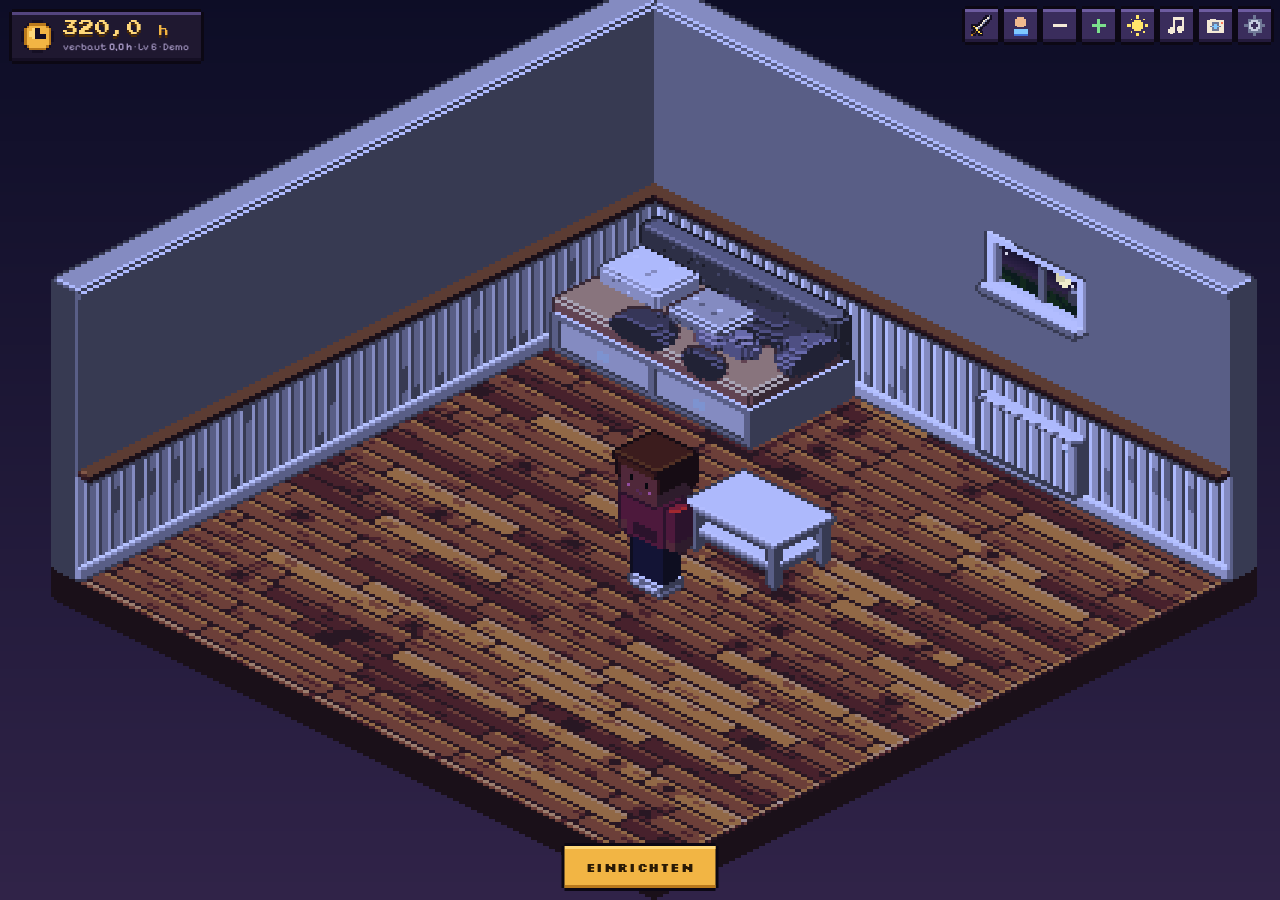
==== raumspiel/index.html @ 29ba0a59 "Verteidigung: Held zieht die Waffe nur im Nahkampf, beim Steinewerfen bleibt sie am Rücken Die Keule" ====
<!doctype html>
<html lang="de">
<head>
<meta charset="utf-8">
<meta name="viewport" content="width=device-width, initial-scale=1, viewport-fit=cover, user-scalable=no">
<title>Mein Raum</title>
<style>
/* Raumspiel – Oberflaeche im Pixel-Look. --u = Groesse eines Pixel-Rasterpunkts der Oberflaeche */
@font-face { font-family: 'Pixelify'; src: url([data-uri]) format('woff2'); font-weight: 400 700; font-display: swap; }
@font-face { font-family: 'Silk'; src: url([data-uri]) format('woff2'); font-weight: 400; font-display: swap; }
@font-face { font-family: 'Silk'; src: url([data-uri]) format('woff2'); font-weight: 700; font-display: swap; }
@font-face { font-family: 'PS2P'; src: url([data-uri]) format('woff2'); font-weight: 400; font-display: swap; }

:root {
  --u: 3px;
  --bg: #120d1d; --p1: #1f1830; --p2: #2b2144; --p3: #3a2d5c;
  --line: #0c0814; --hi: #54457e; --lo: #150f24;
  --tx: #f4ead7; --dim: #a99bc7; --mute: #6f6290;
  --gold: #f2b544; --gold-hi: #ffd87a; --gold-lo: #b9791c;
  --coral: #ff7a59; --good: #7be08c; --bad: #ff6b6b; --sky: #7ec8ff;
  --font: 'Pixelify', 'Trebuchet MS', system-ui, sans-serif; --font2: 'Silk', 'Pixelify', monospace; --font3: 'PS2P', monospace;
  color-scheme: dark;
}
* { box-sizing: border-box; -webkit-tap-highlight-color: transparent; }
html, body { margin: 0; height: 100%; background: var(--bg); color: var(--tx); font-family: var(--font); overflow: hidden; user-select: none; -webkit-user-select: none; }
body { font-size: calc(var(--u) * 4.4); line-height: 1.15; }
button { font: inherit; color: inherit; border: 0; background: none; padding: 0; cursor: pointer; }

#stage { position: fixed; inset: 0; background: #000; touch-action: none; }
#cv { position: absolute; left: 0; top: 0; image-rendering: pixelated; image-rendering: crisp-edges; display: block; cursor: default; }
#cv.grab { cursor: grabbing; } #cv.pick { cursor: pointer; } #cv.move { cursor: move; }

/* ---- Bausteine ---- */
.panel { position: relative; background: var(--p1); color: var(--tx);
  box-shadow: 0 calc(var(--u) * -1) 0 0 var(--line), 0 var(--u) 0 0 var(--line), calc(var(--u) * -1) 0 0 0 var(--line), var(--u) 0 0 0 var(--line),
    inset 0 var(--u) 0 0 var(--hi), inset 0 calc(var(--u) * -1) 0 0 var(--lo); margin: var(--u); }
.panel.p2 { background: var(--p2); }
.btn { position: relative; display: inline-flex; align-items: center; justify-content: center; gap: calc(var(--u) * 1.5); min-height: calc(var(--u) * 11); padding: calc(var(--u) * 2) calc(var(--u) * 4);
  background: var(--p3); color: var(--tx); font-family: var(--font2); font-weight: 700; letter-spacing: calc(var(--u) * 0.2); text-transform: uppercase; font-size: calc(var(--u) * 3.6); margin: var(--u);
  box-shadow: 0 calc(var(--u) * -1) 0 0 var(--line), 0 var(--u) 0 0 var(--line), calc(var(--u) * -1) 0 0 0 var(--line), var(--u) 0 0 0 var(--line),
    inset 0 var(--u) 0 0 #6d5ca0, inset 0 calc(var(--u) * -1) 0 0 #231a3b; transition: filter .08s; }
.btn:hover { filter: brightness(1.12); }
.btn:active, .btn.on { transform: translateY(var(--u)); box-shadow: 0 calc(var(--u) * -1) 0 0 var(--line), 0 var(--u) 0 0 var(--line), calc(var(--u) * -1) 0 0 0 var(--line), var(--u) 0 0 0 var(--line), inset 0 var(--u) 0 0 #231a3b; }
.btn.gold { background: var(--gold); color: #2a1a05; box-shadow: 0 calc(var(--u) * -1) 0 0 var(--line), 0 var(--u) 0 0 var(--line), calc(var(--u) * -1) 0 0 0 var(--line), var(--u) 0 0 0 var(--line), inset 0 var(--u) 0 0 var(--gold-hi), inset 0 calc(var(--u) * -1) 0 0 var(--gold-lo); }
.btn.red { background: #c9453a; box-shadow: 0 calc(var(--u) * -1) 0 0 var(--line), 0 var(--u) 0 0 var(--line), calc(var(--u) * -1) 0 0 0 var(--line), var(--u) 0 0 0 var(--line), inset 0 var(--u) 0 0 #f07a6c, inset 0 calc(var(--u) * -1) 0 0 #7d241d; }
.btn.sm { min-height: calc(var(--u) * 8); padding: calc(var(--u) * 1) calc(var(--u) * 2.5); font-size: calc(var(--u) * 3); }
.btn.ico { width: calc(var(--u) * 11); padding: 0; }
#bBack[hidden], #bRot[hidden] { display: none; }
.btn[disabled] { opacity: .45; pointer-events: none; }
.ico svg, .pxi { width: calc(var(--u) * 7); height: calc(var(--u) * 7); image-rendering: pixelated; }
.lbl { font-family: var(--font2); font-size: calc(var(--u) * 3); letter-spacing: calc(var(--u) * 0.25); text-transform: uppercase; color: var(--dim); }
.num { font-family: var(--font3); letter-spacing: 0; }

/* ---- HUD ---- */
#hud { position: fixed; inset: 0; pointer-events: none; z-index: 5; }
#hud > * { pointer-events: auto; }
#hours { position: absolute; left: calc(var(--u) * 3); top: calc(var(--u) * 3); display: flex; align-items: center; gap: calc(var(--u) * 3); padding: calc(var(--u) * 2.5) calc(var(--u) * 4) calc(var(--u) * 2.5) calc(var(--u) * 3); min-width: calc(var(--u) * 58); }
#hours .coin { width: calc(var(--u) * 11); height: calc(var(--u) * 11); flex: none; }
#hours .val { font-family: var(--font3); font-size: calc(var(--u) * 5.2); color: var(--gold-hi); text-shadow: 0 var(--u) 0 #4a2a08; white-space: nowrap; }
#hours .val small { font-size: calc(var(--u) * 3.2); color: var(--gold); }
#hours .sub { margin-top: calc(var(--u) * 1.5); color: var(--dim); font-size: calc(var(--u) * 3.4); }
#topr { position: absolute; right: calc(var(--u) * 2); top: calc(var(--u) * 2); display: flex; flex-wrap: wrap; justify-content: flex-end; max-width: 60vw; }
#bar { position: absolute; left: 50%; bottom: calc(var(--u) * 3); transform: translateX(-50%); display: flex; align-items: center; white-space: nowrap; }
#bar .btn.big { min-height: calc(var(--u) * 14); font-size: calc(var(--u) * 4.4); padding: 0 calc(var(--u) * 7); }
#hint { position: absolute; left: 50%; top: calc(var(--u) * 3); transform: translateX(-50%); padding: calc(var(--u) * 2) calc(var(--u) * 4); text-align: center; display: none; max-width: 70vw; }
#hint.show { display: block; }
#name { position: absolute; pointer-events: none; padding: calc(var(--u) * 1.5) calc(var(--u) * 3); font-size: calc(var(--u) * 3.6); display: none; z-index: 6; white-space: nowrap; }

/* ---- Auswahl-Leiste ---- */
#tool, #amenu { position: absolute; display: none; z-index: 7; padding: calc(var(--u) * 1) calc(var(--u) * 1); white-space: nowrap; }
#tool .t, #amenu .t { font-family: var(--font2); font-size: calc(var(--u) * 3.2); color: var(--dim); padding: 0 calc(var(--u) * 2); }
#tool .t b, #amenu .t b { color: var(--tx); font-weight: 700; }
#amenu .btn[disabled] { opacity: .4; }
#avprev { image-rendering: pixelated; background: #181127; box-shadow: inset 0 var(--u) 0 0 #0d0816; display: block; margin: 0 auto; }

/* ---- Schublade ---- */
#drawer { position: absolute; left: 0; right: 0; bottom: 0; height: 34vh; min-height: calc(var(--u) * 64); display: none; z-index: 6; }
#drawer.show { display: flex; flex-direction: column; }
#dtabs { display: flex; align-items: flex-end; padding: 0 calc(var(--u) * 3); margin-bottom: calc(var(--u) * -1); position: relative; z-index: 2; }
#dtabs .tab { font-family: var(--font2); font-weight: 700; text-transform: uppercase; font-size: calc(var(--u) * 3.3); padding: calc(var(--u) * 2.5) calc(var(--u) * 5); background: var(--p1); color: var(--dim); margin: 0 var(--u) 0 0;
  box-shadow: 0 calc(var(--u) * -1) 0 0 var(--line), calc(var(--u) * -1) 0 0 0 var(--line), var(--u) 0 0 0 var(--line), inset 0 var(--u) 0 0 var(--hi); }
#dtabs .tab.on { background: var(--p2); color: var(--gold-hi); padding-bottom: calc(var(--u) * 3.5); }
#dtabs .sp { flex: 1; }
#dbody { flex: 1; display: flex; min-height: 0; background: var(--p2); margin: 0; padding: calc(var(--u) * 2) calc(var(--u) * 3); position: relative;
  box-shadow: 0 calc(var(--u) * -1) 0 0 var(--line), inset 0 var(--u) 0 0 var(--hi); gap: calc(var(--u) * 3); }
#cats { display: flex; flex-direction: column; gap: calc(var(--u) * 1); overflow-y: auto; flex: none; width: calc(var(--u) * 33); padding-right: calc(var(--u) * 1); scrollbar-width: none; }
.cat { display: flex; align-items: center; gap: calc(var(--u) * 2.5); padding: calc(var(--u) * 1.5) calc(var(--u) * 3); background: var(--p1); color: var(--dim); text-align: left; font-size: calc(var(--u) * 3.8);
  box-shadow: inset 0 var(--u) 0 0 var(--hi), inset 0 calc(var(--u) * -1) 0 0 var(--lo); }
.cat.on { background: var(--p3); color: var(--gold-hi); box-shadow: inset 0 var(--u) 0 0 #6d5ca0, inset 0 calc(var(--u) * -1) 0 0 #231a3b, inset calc(var(--u) * 1.5) 0 0 0 var(--gold); }
.cat .pxi { width: calc(var(--u) * 6); height: calc(var(--u) * 6); }
.cat .cnt { margin-left: auto; font-size: calc(var(--u) * 3); color: var(--mute); }
#list { flex: 1; min-width: 0; overflow-x: auto; overflow-y: hidden; display: flex; gap: calc(var(--u) * 2); align-items: stretch; padding: calc(var(--u) * 1) calc(var(--u) * 1) calc(var(--u) * 2); scrollbar-width: thin; scrollbar-color: var(--p3) var(--p1); }
#list.wrap { flex-wrap: wrap; overflow-y: auto; overflow-x: hidden; align-content: flex-start; }
.card { position: relative; flex: none; width: calc(var(--u) * 40); display: flex; flex-direction: column; background: var(--p1); text-align: left;
  box-shadow: 0 calc(var(--u) * -1) 0 0 var(--line), 0 var(--u) 0 0 var(--line), calc(var(--u) * -1) 0 0 0 var(--line), var(--u) 0 0 0 var(--line), inset 0 var(--u) 0 0 var(--hi), inset 0 calc(var(--u) * -1) 0 0 var(--lo); margin: var(--u); }
.card:hover { background: var(--p3); }
.card.sel { box-shadow: 0 calc(var(--u) * -1) 0 0 var(--gold), 0 var(--u) 0 0 var(--gold), calc(var(--u) * -1) 0 0 0 var(--gold), var(--u) 0 0 0 var(--gold), inset 0 var(--u) 0 0 var(--hi); }
.card .th { height: calc(var(--u) * 26); display: flex; align-items: center; justify-content: center; background: #181127; margin: calc(var(--u) * 1.5); box-shadow: inset 0 var(--u) 0 0 #0d0816; overflow: hidden; }
.card .th canvas { image-rendering: pixelated; max-width: 100%; max-height: 100%; }
.card .nm { padding: 0 calc(var(--u) * 2.5); font-size: calc(var(--u) * 3.5); min-height: calc(var(--u) * 8); display: flex; align-items: center; }
.card .pr { margin: calc(var(--u) * 1) calc(var(--u) * 1.5) calc(var(--u) * 1.5); padding: calc(var(--u) * 1) calc(var(--u) * 2); display: flex; align-items: center; justify-content: space-between; font-family: var(--font3); font-size: calc(var(--u) * 3.3); background: #181127; color: var(--gold-hi); }
.card .pr.no { color: #a96a6a; }
.card .tag { position: absolute; left: calc(var(--u) * 2); top: calc(var(--u) * 2); font-family: var(--font2); font-size: calc(var(--u) * 2.6); background: var(--gold); color: #2a1a05; padding: 0 calc(var(--u) * 1.5); z-index: 1; }
.card.locked .th { filter: grayscale(1) brightness(.5); }
.card.locked .pr { color: var(--mute); }
#info { flex: none; width: calc(var(--u) * 62); display: flex; flex-direction: column; gap: calc(var(--u) * 2); padding: calc(var(--u) * 1) calc(var(--u) * 1); overflow-y: auto; scrollbar-width: none; }
#info h3 { margin: 0; font-size: calc(var(--u) * 5); color: var(--gold-hi); font-weight: 700; }
#info p { margin: 0; color: var(--dim); font-size: calc(var(--u) * 3.6); line-height: 1.25; }
#info .row { display: flex; flex-wrap: wrap; gap: calc(var(--u) * 1.5); align-items: center; }
.sw { width: calc(var(--u) * 7); height: calc(var(--u) * 7); margin: var(--u); box-shadow: 0 0 0 var(--u) var(--line); position: relative; }
.sw.on { box-shadow: 0 0 0 var(--u) var(--gold), 0 0 0 calc(var(--u) * 2) var(--line); }
.chip { font-family: var(--font2); font-size: calc(var(--u) * 3); padding: calc(var(--u) * 0.5) calc(var(--u) * 2); background: var(--p1); color: var(--dim); box-shadow: inset 0 var(--u) 0 0 var(--hi); }
.chip.gold { background: var(--gold); color: #2a1a05; }

/* ---- Toasts, Dialoge ---- */
#toasts { position: absolute; left: 50%; top: calc(var(--u) * 20); transform: translateX(-50%); display: flex; flex-direction: column; align-items: center; z-index: 20; pointer-events: none; }
.toast { padding: calc(var(--u) * 2.5) calc(var(--u) * 5); margin: calc(var(--u) * 1) 0; font-size: calc(var(--u) * 4); animation: tin .22s steps(4) both; }
.toast.out { animation: tout .25s steps(4) both; }
.toast .g { color: var(--gold-hi); } .toast .r { color: var(--bad); }
@keyframes tin { from { transform: translateY(calc(var(--u) * -6)); opacity: 0; } to { transform: none; opacity: 1; } }
@keyframes tout { to { transform: translateY(calc(var(--u) * -4)); opacity: 0; } }
#modal { position: fixed; inset: 0; background: rgba(8, 4, 16, .72); display: none; align-items: center; justify-content: center; z-index: 30; }
#modal.show { display: flex; }
#modal .box { width: min(92vw, calc(var(--u) * 170)); max-height: 88vh; overflow: auto; padding: calc(var(--u) * 5); }
#modal h2 { margin: 0 0 calc(var(--u) * 3); font-size: calc(var(--u) * 6); color: var(--gold-hi); font-weight: 700; }
#modal p, #modal li { color: var(--dim); font-size: calc(var(--u) * 3.8); line-height: 1.3; }
#modal .acts { display: flex; justify-content: flex-end; flex-wrap: wrap; margin-top: calc(var(--u) * 4); }
#modal textarea { width: 100%; height: calc(var(--u) * 36); background: #0f0a1a; color: var(--tx); border: 0; font: inherit; font-size: calc(var(--u) * 3); padding: calc(var(--u) * 2); box-shadow: inset 0 var(--u) 0 0 #000; resize: none; user-select: text; -webkit-user-select: text; }
.field { display: flex; align-items: center; gap: calc(var(--u) * 3); margin: calc(var(--u) * 2) 0; }
.field input[type=range] { flex: 1; accent-color: var(--gold); }
.seg { display: flex; flex-wrap: wrap; }
.seg .btn { margin: calc(var(--u) * 0.5); }

/* ---- Ladebildschirm ---- */
#boot { position: fixed; inset: 0; z-index: 50; background: radial-gradient(ellipse at 50% 40%, #2c2150 0%, #120d1d 70%); display: flex; flex-direction: column; align-items: center; justify-content: center; gap: calc(var(--u) * 6); transition: opacity .5s; }
#boot.done { opacity: 0; pointer-events: none; }
#boot .logo { font-family: var(--font3); font-size: calc(var(--u) * 10); color: var(--gold-hi); text-shadow: 0 calc(var(--u) * 1) 0 var(--gold-lo), 0 calc(var(--u) * 2) 0 var(--line), calc(var(--u) * -1) 0 0 var(--line), var(--u) 0 0 var(--line); text-align: center; line-height: 1.4; }
#boot .logo small { display: block; font-size: calc(var(--u) * 3.4); color: var(--dim); text-shadow: none; margin-top: calc(var(--u) * 3); letter-spacing: calc(var(--u) * .5); }
#boot .barw { width: calc(var(--u) * 90); height: calc(var(--u) * 7); background: var(--p1); box-shadow: 0 0 0 var(--u) var(--line), inset 0 var(--u) 0 #0a0612; }
#boot .bar { height: 100%; width: 0; background: var(--gold); box-shadow: inset 0 var(--u) 0 var(--gold-hi), inset 0 calc(var(--u) * -1) 0 var(--gold-lo); transition: width .15s steps(8); }
#boot .tip { color: var(--dim); font-size: calc(var(--u) * 3.6); min-height: calc(var(--u) * 5); text-align: center; padding: 0 calc(var(--u) * 6); }

@media (max-width: 820px) {
  #hint { top: calc(var(--u) * 17); font-size: calc(var(--u) * 3.6); }
  #info { display: none; }
  #cats { width: calc(var(--u) * 14); } .cat span.t, .cat .cnt { display: none; } .cat { justify-content: center; padding: calc(var(--u) * 2); }
  #drawer { min-height: calc(var(--u) * 58); }
}

/* ---- Verteidigung (Subgame) ---- */
#dv { position: fixed; inset: 0; z-index: 25; display: none; background: #0e0a18; touch-action: none; }
#dv.show { display: block; }
#dcv { position: absolute; left: 50%; top: 50%; transform: translate(-50%, -50%); image-rendering: pixelated; image-rendering: crisp-edges; display: block; background: #000; }
#dhud { position: absolute; inset: 0; pointer-events: none; }
#dhud .panel, #dhud button { pointer-events: auto; }
#dv .pxi.big { width: calc(var(--u) * 14); height: calc(var(--u) * 14); }
#dbars { position: absolute; left: calc(var(--u) * 2 + env(safe-area-inset-left, 0px)); top: calc(var(--u) * 2 + env(safe-area-inset-top, 0px)); padding: calc(var(--u) * 2) calc(var(--u) * 2.5); display: flex; flex-direction: column; gap: calc(var(--u) * 1.5); min-width: calc(var(--u) * 52); }
.drow { display: flex; align-items: center; gap: calc(var(--u) * 2); }
.drow .pxi, #dhero .pxi, #dwave .pxi { width: calc(var(--u) * 6); height: calc(var(--u) * 6); flex: none; }
.dbar { flex: 1; min-width: calc(var(--u) * 22); height: calc(var(--u) * 3.4); background: #4a2a3a; box-shadow: 0 0 0 var(--u) var(--line); position: relative; overflow: hidden; }
.dbar i { position: absolute; left: 0; top: 0; bottom: 0; width: 100%; background: #6ad65a; box-shadow: inset 0 var(--u) 0 rgba(255, 255, 255, .35); transition: width .12s linear; }
.dbar i.mid { background: #f2c24a; } .dbar i.low { background: #e8493a; }
.drow .num, #dhero .num { font-size: calc(var(--u) * 3); min-width: calc(var(--u) * 10); text-align: right; color: var(--tx); }
#dwave { position: absolute; left: 50%; top: calc(var(--u) * 2); transform: translateX(-50%); padding: calc(var(--u) * 2) calc(var(--u) * 5); text-align: center; display: flex; flex-direction: column; align-items: center; gap: calc(var(--u) * 1); }
#dwave b { font-size: calc(var(--u) * 4); color: var(--gold-hi); font-weight: 400; }
#dwave .lbl { display: flex; align-items: center; gap: calc(var(--u) * 1.5); }
#dpause { position: absolute; right: calc(var(--u) * 2 + env(safe-area-inset-right, 0px)); top: calc(var(--u) * 2 + env(safe-area-inset-top, 0px)); width: calc(var(--u) * 14); min-height: calc(var(--u) * 14); }
#dhero { position: absolute; left: calc(var(--u) * 2 + env(safe-area-inset-left, 0px)); bottom: calc(var(--u) * 2 + env(safe-area-inset-bottom, 0px)); padding: calc(var(--u) * 2) calc(var(--u) * 2.5); display: flex; align-items: center; gap: calc(var(--u) * 2); min-width: calc(var(--u) * 46); }
.dab { position: absolute; right: calc(var(--u) * 4 + env(safe-area-inset-right, 0px)); bottom: calc(var(--u) * 4 + env(safe-area-inset-bottom, 0px)); width: calc(var(--u) * 24); height: calc(var(--u) * 24); background: var(--p3); overflow: hidden; display: flex; flex-direction: column; align-items: center; justify-content: center; gap: calc(var(--u) * 1);
  box-shadow: 0 calc(var(--u) * -1) 0 0 var(--line), 0 var(--u) 0 0 var(--line), calc(var(--u) * -1) 0 0 0 var(--line), var(--u) 0 0 0 var(--line), inset 0 var(--u) 0 0 #6d5ca0, inset 0 calc(var(--u) * -1) 0 0 #231a3b; }
.dab .pxi { width: calc(var(--u) * 11); height: calc(var(--u) * 11); }
.dab small { font-family: var(--font2); font-size: calc(var(--u) * 2.6); text-transform: uppercase; color: var(--dim); letter-spacing: calc(var(--u) * .2); }
.dab.ready { background: var(--gold); animation: dabp .9s steps(2) infinite; }
.dab.ready small { color: #2a1a05; }
.dab .cd { position: absolute; inset: 0; background: conic-gradient(rgba(12, 8, 22, .74) var(--p, 0deg), transparent 0); pointer-events: none; }
.dab .ct { position: absolute; font-size: calc(var(--u) * 8); color: #fff; text-shadow: 0 var(--u) 0 #000; }
.dab:active { transform: translateY(var(--u)); }
@keyframes dabp { 50% { filter: brightness(1.18); } }
#dbanner { position: absolute; left: 50%; top: 36%; transform: translate(-50%, -50%); text-align: center; pointer-events: none; opacity: 0; }
#dbanner.go { animation: dban 2s steps(24) both; }
#dbanner .bt { font-size: calc(var(--u) * 9); color: var(--gold-hi); text-shadow: 0 calc(var(--u) * 1) 0 var(--gold-lo), 0 calc(var(--u) * 2) 0 var(--line), calc(var(--u) * -1) 0 0 var(--line), var(--u) 0 0 var(--line); white-space: nowrap; }
#dbanner .bs { margin-top: calc(var(--u) * 2); color: var(--tx); font-size: calc(var(--u) * 4); text-shadow: 0 var(--u) 0 var(--line); }
@keyframes dban { 0% { opacity: 0; transform: translate(-50%, -50%) scale(.6); } 12% { opacity: 1; transform: translate(-50%, -50%) scale(1.1); } 20% { transform: translate(-50%, -50%) scale(1); } 80% { opacity: 1; } 100% { opacity: 0; } }
.dcenter { position: absolute; left: 50%; top: 50%; transform: translate(-50%, -50%); width: min(88%, calc(var(--u) * 150)); padding: calc(var(--u) * 5); text-align: center; display: none; z-index: 3; }
.dcenter.show { display: block; }
.dtitle { font-size: calc(var(--u) * 7); color: var(--gold-hi); text-shadow: 0 calc(var(--u) * 1) 0 var(--gold-lo); margin-bottom: calc(var(--u) * 2); }
.dsub { color: var(--dim); font-size: calc(var(--u) * 4); line-height: 1.35; margin: calc(var(--u) * 1) 0 calc(var(--u) * 2); }
.dsub b { color: var(--tx); font-weight: 700; }
.dcenter ul { list-style: none; margin: calc(var(--u) * 2) 0; padding: 0; text-align: left; }
.dcenter li { color: var(--tx); font-size: calc(var(--u) * 3.8); line-height: 1.3; padding: calc(var(--u) * 1) 0 calc(var(--u) * 1) calc(var(--u) * 5); position: relative; }
.dcenter li::before { content: ''; position: absolute; left: 0; top: calc(var(--u) * 2.6); width: calc(var(--u) * 2); height: calc(var(--u) * 2); background: var(--gold); }
.dcenter .acts { display: flex; justify-content: center; flex-wrap: wrap; margin-top: calc(var(--u) * 3); }
.dstars { display: flex; justify-content: center; gap: calc(var(--u) * 2); margin: calc(var(--u) * 2) 0; }
#dturn { position: absolute; inset: 0; z-index: 6; background: rgba(10, 6, 20, .98); display: none; flex-direction: column; align-items: center; justify-content: center; gap: calc(var(--u) * 4); }
#dturn.show { display: flex; }
#dturn .phone { width: calc(var(--u) * 12); height: calc(var(--u) * 20); border: calc(var(--u) * 1.5) solid var(--tx); background: var(--p2); animation: dtr 1.6s steps(8) infinite; }
@keyframes dtr { 0%, 25% { transform: rotate(0); } 55%, 100% { transform: rotate(90deg); } }
/* Hochformat-Hinweis: Schrift und Knoepfe nach Bildschirmbreite (das Spielraster --u ist fuer das Querbild gedacht) */
#dturn { padding: 0 5vw; text-align: center; }
#dv #dturn .dsub { font-size: clamp(15px, 5vw, 24px); margin: 0; }
#dturn .dhint { color: var(--dim); font-size: clamp(12px, 3.8vw, 17px); line-height: 1.4; max-width: 92%; }
#dturn .acts { display: flex; justify-content: center; flex-wrap: wrap; }
#dturn .btn { min-height: 46px; font-size: clamp(13px, 4vw, 17px); padding: 0 16px; margin: 6px; }
#dturn .acts .btn { min-width: 150px; }
#dturn .phone { margin-bottom: 4px; }
/* "Bild drehen" nur bei hochkantem Bildschirm */
.rotbtn { display: none; }
#dv.dportrait .rotbtn { display: inline-flex; }
/* niedrige Flaeche (Handy quer, auch bei gedrehtem Bild): kleinere Tafeln; die Klasse setzt layout() je nach Hoehe des Spielbilds */
#dv.dlow .dcenter { padding: calc(var(--u) * 3); }
#dv.dlow .dtitle { font-size: calc(var(--u) * 5.5); margin-bottom: calc(var(--u) * 1); }
#dv.dlow .dcenter li { font-size: calc(var(--u) * 3.3); padding-top: 0; padding-bottom: 0; }
#dv.dlow .dsub { font-size: calc(var(--u) * 3.4); margin: 0 0 calc(var(--u) * 1); }
#dv.dlow .dcenter ul { margin: calc(var(--u) * 1) 0; }
#dv.dlow .dcenter .acts { margin-top: calc(var(--u) * 1); }
#dv.dlow .dab { width: calc(var(--u) * 20); height: calc(var(--u) * 20); }
#dv.dlow .dab small { display: none; }

/* ---- Verteidigung: Auswahl vor dem Kampf, Boss-Leiste, Ergebnis ---- */
#dhub { position: absolute; inset: calc(var(--u) * 3) calc(var(--u) * 4); display: none; flex-direction: column; gap: calc(var(--u) * 2); z-index: 3; background: rgba(18, 13, 29, .95); padding: calc(var(--u) * 3);
  box-shadow: 0 calc(var(--u) * -1) 0 0 var(--line), 0 var(--u) 0 0 var(--line), calc(var(--u) * -1) 0 0 0 var(--line), var(--u) 0 0 0 var(--line), inset 0 var(--u) 0 0 var(--hi), inset 0 calc(var(--u) * -1) 0 0 var(--lo); }
#dhub.show { display: flex; }
.hhead { display: flex; align-items: center; justify-content: space-between; gap: calc(var(--u) * 2); }
.hhead .dtitle { margin: 0; font-size: calc(var(--u) * 6); }
.hchips { display: flex; gap: calc(var(--u) * 2); }
.hchips .chip { font-size: calc(var(--u) * 3.4); padding: calc(var(--u) * 1) calc(var(--u) * 2.5); }
.hmain { flex: 1; display: flex; gap: calc(var(--u) * 3); min-height: 0; }
.hhero { width: calc(var(--u) * 52); flex: none; display: flex; flex-direction: column; align-items: center; gap: calc(var(--u) * 1.4); padding: calc(var(--u) * 2); margin: 0; }
#hHeroCv { width: calc(var(--u) * 30); height: calc(var(--u) * 30); image-rendering: pixelated; image-rendering: crisp-edges; flex: none; }
.hname { color: var(--gold-hi); font-size: calc(var(--u) * 4.2); }
.hxp { width: 100%; }
.hxpt { font-size: calc(var(--u) * 2.8); color: var(--dim); text-align: center; line-height: 1.2; }
.hmats { display: flex; flex-direction: column; gap: calc(var(--u) * 0.8); width: 100%; font-size: calc(var(--u) * 3.1); color: var(--tx); }
.hmat { display: flex; align-items: center; gap: calc(var(--u) * 1.5); }
.hmat i { width: calc(var(--u) * 3); height: calc(var(--u) * 3); display: inline-block; box-shadow: 0 0 0 calc(var(--u) * 0.5) var(--line); flex: none; }
.hmat b { margin-left: auto; color: var(--gold-hi); font-weight: 700; }
.hloot .hmat b { margin-left: calc(var(--u) * 1); }
.hstages { flex: 1; display: flex; flex-direction: column; gap: calc(var(--u) * 1.4); overflow-y: auto; min-width: 0; scrollbar-width: none; }
.hst { display: flex; align-items: center; gap: calc(var(--u) * 3); padding: calc(var(--u) * 1.4) calc(var(--u) * 3); background: var(--p1); text-align: left; min-height: calc(var(--u) * 12); flex: none; box-shadow: inset 0 var(--u) 0 0 var(--hi), inset 0 calc(var(--u) * -1) 0 0 var(--lo); }
.hst.sel { background: var(--p3); box-shadow: inset calc(var(--u) * 1.5) 0 0 0 var(--gold), inset 0 var(--u) 0 0 #6d5ca0, inset 0 calc(var(--u) * -1) 0 0 #231a3b; }
.hst.lock { opacity: .5; }
.hst .hn { width: calc(var(--u) * 6); color: var(--gold-hi); font-size: calc(var(--u) * 4.2); }
.hst .hnm { flex: 1; font-size: calc(var(--u) * 3.9); color: var(--tx); }
.hst .hsr { display: flex; gap: calc(var(--u) * 0.6); align-items: center; }
.hst .hsr .pxi { width: calc(var(--u) * 5.4); height: calc(var(--u) * 5.4); }
.hst .hsr em { font-style: normal; color: var(--mute); font-size: calc(var(--u) * 3); }
.hfoot { display: flex; align-items: center; justify-content: space-between; gap: calc(var(--u) * 2); flex-wrap: wrap; }
.hfoot .acts { display: flex; align-items: center; flex-wrap: wrap; justify-content: flex-end; }
.hdiff { display: flex; gap: calc(var(--u) * 1); }
.hdiff button { padding: calc(var(--u) * 2) calc(var(--u) * 3.2); background: var(--p1); color: var(--dim); font-family: var(--font2); font-size: calc(var(--u) * 3.2); text-transform: uppercase; box-shadow: inset 0 var(--u) 0 0 var(--hi); }
.hdiff button.on { background: var(--gold); color: #2a1a05; }
#dboss { position: absolute; left: 50%; top: calc(var(--u) * 22); transform: translateX(-50%); display: none; align-items: center; gap: calc(var(--u) * 2.5); padding: calc(var(--u) * 1.6) calc(var(--u) * 3); margin: 0; }
#dboss.show { display: flex; }
#dboss b { font-size: calc(var(--u) * 3.6); color: #ff9a8a; font-weight: 400; white-space: nowrap; }
#dboss .dbar { width: calc(var(--u) * 56); }
.hloot { display: flex; justify-content: center; gap: calc(var(--u) * 4); flex-wrap: wrap; margin: calc(var(--u) * 2) 0 calc(var(--u) * 1); }
.hxpl { margin-top: calc(var(--u) * 1); color: var(--tx); font-size: calc(var(--u) * 3.8); }
.hxpl .up { color: var(--gold-hi); }
#dv.dlow #dhub { inset: calc(var(--u) * 2) calc(var(--u) * 3); padding: calc(var(--u) * 2.4); gap: calc(var(--u) * 1.4); }
#dv.dlow .hst { min-height: calc(var(--u) * 10); }

/* ---- Verteidigung: Faehigkeiten-Knoepfe und Ausruestung ---- */
#dabs { position: absolute; right: calc(var(--u) * 4 + env(safe-area-inset-right, 0px)); bottom: calc(var(--u) * 4 + env(safe-area-inset-bottom, 0px)); display: flex; flex-direction: row-reverse; gap: calc(var(--u) * 2); }
#dabs .dab { position: relative; right: auto; bottom: auto; }
/* Menues (Auswahl, Ausruestung, Pause, Ergebnis): Masseinheit nach der Bildhoehe, damit Schrift und Knoepfe auf dem Handy lesbar sind (layout() in def-ui.js setzt --du) */
#dhub, #dgear, #dpanel, #dend { --u: var(--du, 2.5px); }   /* nur die Menue-Tafeln, nicht die Knoepfe im Kampf */
#dgear { position: absolute; inset: calc(var(--u) * 2.2) calc(var(--u) * 3); display: none; flex-direction: column; gap: calc(var(--u) * 1.8); z-index: 6; background: var(--bg); padding: calc(var(--u) * 2.4) calc(var(--u) * 3);
  box-shadow: 0 calc(var(--u) * -1) 0 0 var(--line), 0 var(--u) 0 0 var(--line), calc(var(--u) * -1) 0 0 0 var(--line), var(--u) 0 0 0 var(--line), inset 0 var(--u) 0 0 var(--hi), inset 0 calc(var(--u) * -1) 0 0 var(--lo); }
#dgear.show { display: flex; }
#dgear .hhead .dtitle { font-size: calc(var(--u) * 5); }
#dgear .hhead .btn { min-height: calc(var(--u) * 8.4); margin: 0 0 0 calc(var(--u) * 1); padding: 0 calc(var(--u) * 4); font-size: calc(var(--u) * 3.2); }
.gmain { flex: 1; display: flex; gap: calc(var(--u) * 2.4); min-height: 0; }
.gtabs { width: calc(var(--u) * 30); flex: none; display: flex; flex-direction: column; gap: calc(var(--u) * 1); min-height: 0; }
.gtabs button { flex: 1 1 0; min-height: 0; padding: 0 calc(var(--u) * 2.6); display: flex; align-items: center; text-align: left; background: var(--p1); color: var(--dim); font-family: var(--font2); font-size: calc(var(--u) * 3); text-transform: uppercase; box-shadow: inset 0 var(--u) 0 0 var(--hi), inset 0 calc(var(--u) * -1) 0 0 var(--lo); }
.gtabs button.on { background: var(--p3); color: var(--tx); box-shadow: inset calc(var(--u) * 1.5) 0 0 0 var(--gold), inset 0 var(--u) 0 0 #6d5ca0, inset 0 calc(var(--u) * -1) 0 0 #231a3b; }
.gcol { flex: 1; display: flex; flex-direction: column; min-width: 0; min-height: 0; }
.glist { flex: 1; overflow-y: auto; display: flex; flex-direction: column; gap: calc(var(--u) * 1.6); min-height: 0; scrollbar-width: none; }
.grow { display: flex; align-items: center; gap: calc(var(--u) * 2.6); padding: calc(var(--u) * 1.8) calc(var(--u) * 2.6); background: var(--p1); flex: none; box-shadow: inset 0 var(--u) 0 0 var(--hi), inset 0 calc(var(--u) * -1) 0 0 var(--lo); }
.grow.eq { background: var(--p3); box-shadow: inset calc(var(--u) * 1.5) 0 0 0 var(--gold), inset 0 var(--u) 0 0 #6d5ca0, inset 0 calc(var(--u) * -1) 0 0 #231a3b; }
.grow.new { opacity: .92; }
.grow > .pxi { width: calc(var(--u) * 11); height: calc(var(--u) * 11); flex: none; }
.gtx { flex: 1; min-width: 0; display: flex; flex-direction: column; gap: calc(var(--u) * 0.7); }
.gtx b { font-size: calc(var(--u) * 4); color: var(--tx); font-weight: 700; }
.gtx b em { font-style: normal; color: var(--gold-hi); }
.gtx span { font-size: calc(var(--u) * 3); color: var(--dim); line-height: 1.25; }
.gtx .gi { color: var(--mute); font-size: calc(var(--u) * 2.8); }
.gbt { display: flex; flex-direction: column; gap: calc(var(--u) * 1.2); align-items: stretch; flex: none; width: calc(var(--u) * 31); }
.gbt button { min-height: calc(var(--u) * 7.8); padding: 0 calc(var(--u) * 2); font-family: var(--font2); font-size: calc(var(--u) * 2.9); background: var(--p3); color: var(--tx); text-transform: uppercase; white-space: nowrap; display: flex; align-items: center; justify-content: center; gap: calc(var(--u) * 1); box-shadow: inset 0 var(--u) 0 0 #6d5ca0, inset 0 calc(var(--u) * -1) 0 0 #231a3b; }
.gbt button.gold { background: var(--gold); color: #2a1a05; box-shadow: inset 0 var(--u) 0 0 var(--gold-hi), inset 0 calc(var(--u) * -1) 0 0 var(--gold-lo); }
.gbt button.dis, .gbt button:disabled { opacity: .45; }
.gbt button i { width: calc(var(--u) * 2.8); height: calc(var(--u) * 2.8); display: inline-block; box-shadow: 0 0 0 calc(var(--u) * 0.4) var(--line); }
/* rechts: der Held mit dem, was er gerade traegt */
.gside { width: calc(var(--u) * 41); flex: none; display: flex; flex-direction: column; align-items: center; gap: calc(var(--u) * 1.4); padding: calc(var(--u) * 1.6) calc(var(--u) * 2); background: var(--p1); min-height: 0; overflow: hidden; box-shadow: inset 0 var(--u) 0 0 var(--hi), inset 0 calc(var(--u) * -1) 0 0 var(--lo); }
#gHeroCv { width: calc(var(--u) * 22); height: calc(var(--u) * 22); image-rendering: pixelated; image-rendering: crisp-edges; flex: none; }
.gsg { width: 100%; display: flex; flex-direction: column; gap: calc(var(--u) * 0.7); }
.gsg b { font-family: var(--font2); font-weight: 400; font-size: calc(var(--u) * 2.5); color: var(--gold-hi); text-transform: uppercase; letter-spacing: calc(var(--u) * .2); }
.gsg div { display: flex; gap: calc(var(--u) * 0.9); }
.gslot { position: relative; width: calc(var(--u) * 8.6); height: calc(var(--u) * 8.6); flex: none; background: var(--bg); display: flex; align-items: center; justify-content: center; box-shadow: inset 0 0 0 calc(var(--u) * 0.5) var(--line); }
.gslot.on { background: var(--p3); box-shadow: inset 0 0 0 calc(var(--u) * 0.5) var(--gold-lo); }
.gslot .pxi { width: calc(var(--u) * 6.6); height: calc(var(--u) * 6.6); }
.gslot em { position: absolute; right: calc(var(--u) * 0.6); bottom: calc(var(--u) * 0.2); font-style: normal; font-size: calc(var(--u) * 2.3); color: var(--gold-hi); text-shadow: 0 var(--u) 0 var(--line); }
.gslot.lock { opacity: .55; }
.gslot.lock span { font-family: var(--font2); font-size: calc(var(--u) * 2.2); color: var(--mute); }
#dv.dnarrow .gside { display: none; }

.hmode { display: flex; gap: calc(var(--u) * 1); flex: none; }
.hmode button { flex: 1; padding: calc(var(--u) * 1.6) calc(var(--u) * 3); background: var(--p1); color: var(--dim); font-family: var(--font2); font-size: calc(var(--u) * 3.2); text-transform: uppercase; box-shadow: inset 0 var(--u) 0 0 var(--hi); }
.hmode button.on { background: var(--gold); color: #2a1a05; }

/* ---- Verteidigung: Ausruestung im Kampf, Beute ---- */
#dgbtn { position: absolute; right: calc(var(--u) * 18 + env(safe-area-inset-right, 0px)); top: calc(var(--u) * 2 + env(safe-area-inset-top, 0px)); width: calc(var(--u) * 14); min-height: calc(var(--u) * 14); }
.gmsg { position: absolute; left: 50%; bottom: calc(var(--u) * 3); transform: translateX(-50%); max-width: 80%; padding: calc(var(--u) * 1.6) calc(var(--u) * 4); background: var(--gold); color: #2a1a05; font-size: calc(var(--u) * 3.4); text-align: center; display: none; z-index: 2; box-shadow: 0 calc(var(--u) * 1) 0 0 var(--line); }
.gmsg:not(:empty) { display: block; }
.gmats { display: inline-flex; gap: calc(var(--u) * 2.6); align-items: center; font-size: calc(var(--u) * 3.2); color: var(--tx); }
.gmats .gm { display: inline-flex; align-items: center; gap: calc(var(--u) * 1); white-space: nowrap; }
.gmats .gm i { width: calc(var(--u) * 3.2); height: calc(var(--u) * 3.2); display: inline-block; box-shadow: 0 0 0 calc(var(--u) * 0.5) var(--line); }

</style>
</head>
<body>
<div id="stage"><canvas id="cv"></canvas></div>

<div id="hud">
  <div id="hours" class="panel">
    <svg class="coin" viewBox="0 0 12 12" shape-rendering="crispEdges"><use href="#i-clock"/></svg>
    <div><div class="val"><span id="hv">0</span> <small>h</small></div><div class="sub" id="hs"></div></div>
  </div>
  <div id="topr">
    <button class="btn ico" id="bBack" title="Zurück zum Dashboard" hidden><svg viewBox="0 0 12 12" shape-rendering="crispEdges"><use href="#i-home"/></svg></button>
    <button class="btn ico" id="bRot" title="Quer / hochkant" hidden><svg viewBox="0 0 12 12" shape-rendering="crispEdges"><use href="#i-rot"/></svg></button>
    <button class="btn ico" id="bDef" title="Verteidigen"></button>
    <button class="btn ico" id="bMe" title="Mein Charakter"><svg viewBox="0 0 12 12" shape-rendering="crispEdges"><use href="#i-user"/></svg></button>
    <button class="btn ico" id="bZout" title="Kleiner"><svg viewBox="0 0 12 12" shape-rendering="crispEdges"><use href="#i-minus"/></svg></button>
    <button class="btn ico" id="bZin" title="Größer"><svg viewBox="0 0 12 12" shape-rendering="crispEdges"><use href="#i-plus"/></svg></button>
    <button class="btn ico" id="bTime" title="Tageszeit"><svg viewBox="0 0 12 12" shape-rendering="crispEdges"><use href="#i-sun"/></svg></button>
    <button class="btn ico" id="bSnd" title="Ton"><svg viewBox="0 0 12 12" shape-rendering="crispEdges"><use href="#i-note"/></svg></button>
    <button class="btn ico" id="bCam" title="Foto"><svg viewBox="0 0 12 12" shape-rendering="crispEdges"><use href="#i-cam"/></svg></button>
    <button class="btn ico" id="bSet" title="Einstellungen"><svg viewBox="0 0 12 12" shape-rendering="crispEdges"><use href="#i-gear"/></svg></button>
  </div>
  <div id="hint" class="panel p2"></div>
  <div id="name" class="panel p2"></div>
  <div id="tool" class="panel p2"></div>
  <div id="amenu" class="panel p2"></div>
  <div id="bar">
    <button class="btn gold big" id="bBuild">Einrichten</button>
  </div>
  <div id="drawer">
    <div id="dtabs"></div>
    <div id="dbody"><div id="cats"></div><div id="list"></div><div id="info"></div></div>
  </div>
  <div id="toasts"></div>
</div>
<div id="modal"><div class="box panel"></div></div>

<div id="boot">
  <div class="logo">MEIN RAUM<small>EIN ISO-PIXELSPIEL</small></div>
  <div class="barw"><div class="bar" id="bootbar"></div></div>
  <div class="tip" id="boottip"></div>
</div>

<svg width="0" height="0" style="position:absolute" aria-hidden="true">
  <defs id="icons"></defs>
</svg>

<script>
/* src/palette.js */
/* Raumspiel – Farbrampen
 * Jede Farbfamilie hat 8 Stufen (0 = tiefster Schatten ... 7 = Glanzlicht). Schatten wandern ins Violette, Lichter ins Warme.
 * Alles im Spiel verweist nur auf Rampe + Stufe, dadurch bleibt der Look einheitlich und Tag/Nacht/Licht laesst sich als Stufenverschiebung rechnen.
 * Voxel-Code (16 Bit): Bit 0-2 Stufe, Bit 3-8 Rampe (1..63, 0 = leer), Bit 9 selbstleuchtend, Bit 10 dynamisch, Bit 11-15 Dyn-Nummer.
 */
(function (g) {
  'use strict';
  const RS = (g.RS = g.RS || {});

  function hsl2rgb(h, s, l) {
    h = ((h % 360) + 360) % 360;
    const c = (1 - Math.abs(2 * l - 1)) * s, x = c * (1 - Math.abs(((h / 60) % 2) - 1)), m = l - c / 2;
    let r = 0, gg = 0, b = 0;
    if (h < 60) { r = c; gg = x; } else if (h < 120) { r = x; gg = c; } else if (h < 180) { gg = c; b = x; }
    else if (h < 240) { gg = x; b = c; } else if (h < 300) { r = x; b = c; } else { r = c; b = x; }
    return [Math.round((r + m) * 255), Math.round((gg + m) * 255), Math.round((b + m) * 255)];
  }
  function lerpHue(a, b, t) {
    let d = ((b - a + 540) % 360) - 180;
    return a + d * t;
  }
  const clamp01 = (v) => Math.max(0, Math.min(1, v));

  // base = Stufe 3 (Eigenfarbe im neutralen Licht)
  function mkRamp(h, s, l, opt) {
    const o = Object.assign({ sh: 262, lh: 50, ss: 1, lm: 1 }, opt || {});
    const lv = [];
    const lum = [l * 0.32, l * 0.52, l * 0.76, l, l + (1 - l) * 0.20, l + (1 - l) * 0.42, l + (1 - l) * 0.66, l + (1 - l) * 0.88];
    const hue = [lerpHue(h, o.sh, 0.30), lerpHue(h, o.sh, 0.22), lerpHue(h, o.sh, 0.10), h, lerpHue(h, o.lh, 0.07), lerpHue(h, o.lh, 0.14), lerpHue(h, o.lh, 0.22), lerpHue(h, o.lh, 0.30)];
    const light = clamp01((l - 0.55) / 0.35); // helle Pastellfarben: Schatten weniger gesaettigt
    const f = [0.62, 0.80, 0.93, 1, 1, 0.92, 0.72, 0.45];
    for (let i = 0; i < 8; i++) {
      let sat = s * f[i];
      if (i < 3) sat *= 1 - 0.45 * light;
      lv.push(hsl2rgb(hue[i], clamp01(sat * o.ss), clamp01(lum[i] * (i < 3 ? o.lm : 1))));
    }
    return lv;
  }

  // [name, hue, sat, light, opts]
  const SPEC = [
    ['ink', 268, 0.30, 0.15],
    ['cream', 38, 0.52, 0.86],
    ['stone', 255, 0.12, 0.56],
    ['slate', 232, 0.18, 0.34],
    ['steel', 212, 0.18, 0.62],
    ['iron', 250, 0.16, 0.26],
    ['birch', 38, 0.58, 0.68],
    ['oak', 30, 0.50, 0.50],
    ['walnut', 22, 0.44, 0.33],
    ['cherry', 8, 0.52, 0.36],
    ['red', 2, 0.66, 0.50],
    ['orange', 21, 0.80, 0.56],
    ['amber', 37, 0.88, 0.58],
    ['yellow', 49, 0.84, 0.64],
    ['lime', 82, 0.52, 0.52],
    ['green', 130, 0.38, 0.42],
    ['forest', 152, 0.36, 0.27],
    ['mint', 158, 0.42, 0.68],
    ['teal', 176, 0.46, 0.42],
    ['cyan', 190, 0.62, 0.60],
    ['sky', 205, 0.62, 0.70],
    ['blue', 223, 0.52, 0.50],
    ['navy', 234, 0.40, 0.28],
    ['indigo', 252, 0.40, 0.42],
    ['purple', 272, 0.38, 0.46],
    ['violet', 285, 0.46, 0.64],
    ['magenta', 316, 0.46, 0.50],
    ['pink', 336, 0.62, 0.74],
    ['rose', 350, 0.50, 0.62],
    ['terracotta', 14, 0.50, 0.50],
    ['brick', 11, 0.48, 0.36],
    ['sand', 40, 0.44, 0.76],
    ['leather', 26, 0.52, 0.30],
    ['skin1', 24, 0.58, 0.74],
    ['skin2', 22, 0.48, 0.58],
    ['skin3', 20, 0.42, 0.40],
    ['hairblk', 260, 0.22, 0.17],
    ['hairbrn', 22, 0.52, 0.27],
    ['hairbld', 44, 0.70, 0.62],
    ['hairred', 12, 0.70, 0.44],
    ['glass', 192, 0.50, 0.78],
    ['water', 200, 0.62, 0.54],
    ['gold', 44, 0.80, 0.56],
    ['paper', 48, 0.36, 0.92],
    ['night', 238, 0.34, 0.16],
    ['moss', 96, 0.34, 0.36],
    ['peach', 20, 0.78, 0.76],
    ['lavender', 262, 0.40, 0.76],
    ['white', 250, 0.07, 0.90],
    ['tweed', 26, 0.26, 0.26],
    ['graphite', 250, 0.10, 0.19],
    ['concrete', 32, 0.07, 0.56],
    ['kraft', 32, 0.42, 0.56],
    ['greyfab', 245, 0.06, 0.46]
  ];

  RS.RAMPS = [null]; // Index = Rampen-Nr. (0 = leer)
  RS.RAMP_ID = {};
  RS.c = {}; // RS.c.oak(3) -> Voxelcode
  RS.e = {}; // selbstleuchtend
  SPEC.forEach((s, i) => {
    const id = i + 1;
    RS.RAMPS[id] = { name: s[0], cols: mkRamp(s[1], s[2], s[3], s[4]) };
    RS.RAMP_ID[s[0]] = id;
    RS.c[s[0]] = (lvl) => (id << 3) | ((lvl == null ? 3 : lvl) & 7);
    RS.e[s[0]] = (lvl) => (id << 3) | ((lvl == null ? 3 : lvl) & 7) | (1 << 9);
  });
  RS.RAMP_COUNT = SPEC.length;
  // Platzhalter-Rampen 56..63 (Farbvarianten): werden beim Rendern ersetzt
  for (let k = 0; k < 8; k++) {
    const id = 56 + k;
    RS.RAMPS[id] = { name: 's' + k, cols: RS.RAMPS[RS.RAMP_ID.stone].cols };
    RS.c['s' + k] = (lvl) => (id << 3) | ((lvl == null ? 3 : lvl) & 7);
    RS.e['s' + k] = (lvl) => (id << 3) | ((lvl == null ? 3 : lvl) & 7) | (1 << 9);
  }
  // dynamische Pixel (Bildschirme, Himmel, Flammen ...): Rampe/Stufe dienen als Ersatzfarbe
  // dynamischer Pixel: Dyn-Nr + Bildschirm-Slot (0..7, im Bild als Rampe slot+1 gespeichert)
  RS.dyn = (id, slot) => ((id & 31) << 11) | (1 << 10) | (1 << 9) | ((((slot | 0) + 1) & 63) << 3);

  // weiche Voxel (Blaetter, Ranken, Stoff): kollidieren nicht
  RS.SOFT = 0x8000;
  RS.soft = (code) => code | 0x8000;

  RS.code = {
    ramp: (c) => (c >> 3) & 63,
    lvl: (c) => c & 7,
    emit: (c) => (c >> 9) & 1,
    dyn: (c) => (c >> 10) & 1,
    dynId: (c) => (c >> 11) & 31
  };
  RS.rampRGB = (id, lvl) => RS.RAMPS[id].cols[Math.max(0, Math.min(7, lvl | 0))];
  RS.hsl2rgb = hsl2rgb;
  RS.hash = function (x, y, z) {
    let h = Math.imul(x | 0, 374761393) ^ Math.imul(y | 0, 668265263) ^ Math.imul(((z | 0) + 0x9e3779b9) | 0, 2246822519);
    h = Math.imul(h ^ (h >>> 15), 2246822519);
    h = Math.imul(h ^ (h >>> 13), 3266489917);
    h ^= h >>> 16;
    return (h >>> 0) / 4294967296;
  };
})(typeof window !== 'undefined' ? window : globalThis);

</script>
<script>
/* src/voxel.js */
/* Raumspiel – Voxelmodelle und Sprite-Rendering
 * Koordinaten: x nach rechts-unten, y nach links-unten, z nach oben (1 Voxel = 1 Pixel Hoehe, 2x1 Pixel Breite/Tiefe in der Iso-Ansicht).
 * Bildschirm: sx = x - y, sy = (x + y) / 2 - z. Die Kamera sieht die Flaechen +z (oben), +y (links) und +x (rechts).
 * Ein Modell "schaut" nach +y (Vorderseite = linke untere Flaeche), rot(1) dreht die Vorderseite nach +x.
 */
(function (g) {
  'use strict';
  const RS = (g.RS = g.RS || {});

  class Vox {
    constructor(w, d, h) {
      this.w = w | 0; this.d = d | 0; this.h = h | 0;
      this.a = new Uint16Array(this.w * this.d * this.h);
    }
    idx(x, y, z) { return (z * this.d + y) * this.w + x; }
    get(x, y, z) {
      if (x < 0 || y < 0 || z < 0 || x >= this.w || y >= this.d || z >= this.h) return 0;
      return this.a[(z * this.d + y) * this.w + x];
    }
    set(x, y, z, c) {
      x |= 0; y |= 0; z |= 0;
      if (x < 0 || y < 0 || z < 0 || x >= this.w || y >= this.d || z >= this.h) return this;
      this.a[(z * this.d + y) * this.w + x] = c;
      return this;
    }
    // c: Code oder Funktion (x,y,z) => Code | 0 (loeschen) | undefined (unveraendert)
    put(x, y, z, c) {
      if (x < 0 || y < 0 || z < 0 || x >= this.w || y >= this.d || z >= this.h) return;
      if (typeof c === 'function') { c = c(x, y, z); if (c == null) return; }
      this.a[(z * this.d + y) * this.w + x] = c;
    }
    box(x0, y0, z0, x1, y1, z1, c) {
      x0 = Math.max(0, x0 | 0); y0 = Math.max(0, y0 | 0); z0 = Math.max(0, z0 | 0);
      x1 = Math.min(this.w, x1 | 0); y1 = Math.min(this.d, y1 | 0); z1 = Math.min(this.h, z1 | 0);
      for (let z = z0; z < z1; z++) for (let y = y0; y < y1; y++) for (let x = x0; x < x1; x++) this.put(x, y, z, c);
      return this;
    }
    // Zylinder senkrecht (Achse z), Mittelpunkt in Voxelkoordinaten (auch .5), Radius r
    cyl(cx, cy, r, z0, z1, c) {
      const r2 = r * r;
      for (let z = Math.max(0, z0 | 0); z < Math.min(this.h, z1 | 0); z++)
        for (let y = Math.max(0, Math.floor(cy - r)); y <= Math.min(this.d - 1, Math.ceil(cy + r)); y++)
          for (let x = Math.max(0, Math.floor(cx - r)); x <= Math.min(this.w - 1, Math.ceil(cx + r)); x++) {
            const dx = x + 0.5 - cx, dy = y + 0.5 - cy;
            if (dx * dx + dy * dy <= r2) this.put(x, y, z, c);
          }
      return this;
    }
    // Zylinder liegend entlang x (Mittelpunkt in y/z)
    cylX(cy, cz, r, x0, x1, c) {
      const r2 = r * r;
      for (let x = Math.max(0, x0 | 0); x < Math.min(this.w, x1 | 0); x++)
        for (let z = Math.max(0, Math.floor(cz - r)); z <= Math.min(this.h - 1, Math.ceil(cz + r)); z++)
          for (let y = Math.max(0, Math.floor(cy - r)); y <= Math.min(this.d - 1, Math.ceil(cy + r)); y++) {
            const dy = y + 0.5 - cy, dz = z + 0.5 - cz;
            if (dy * dy + dz * dz <= r2) this.put(x, y, z, c);
          }
      return this;
    }
    // Zylinder liegend entlang y (Mittelpunkt in x/z)
    cylY(cx, cz, r, y0, y1, c) {
      const r2 = r * r;
      for (let y = Math.max(0, y0 | 0); y < Math.min(this.d, y1 | 0); y++)
        for (let z = Math.max(0, Math.floor(cz - r)); z <= Math.min(this.h - 1, Math.ceil(cz + r)); z++)
          for (let x = Math.max(0, Math.floor(cx - r)); x <= Math.min(this.w - 1, Math.ceil(cx + r)); x++) {
            const dx = x + 0.5 - cx, dz = z + 0.5 - cz;
            if (dx * dx + dz * dz <= r2) this.put(x, y, z, c);
          }
      return this;
    }
    ell(cx, cy, cz, rx, ry, rz, c) {
      for (let z = Math.max(0, Math.floor(cz - rz)); z <= Math.min(this.h - 1, Math.ceil(cz + rz)); z++)
        for (let y = Math.max(0, Math.floor(cy - ry)); y <= Math.min(this.d - 1, Math.ceil(cy + ry)); y++)
          for (let x = Math.max(0, Math.floor(cx - rx)); x <= Math.min(this.w - 1, Math.ceil(cx + rx)); x++) {
            const dx = (x + 0.5 - cx) / rx, dy = (y + 0.5 - cy) / ry, dz = (z + 0.5 - cz) / rz;
            if (dx * dx + dy * dy + dz * dz <= 1) this.put(x, y, z, c);
          }
      return this;
    }
    sph(cx, cy, cz, r, c) { return this.ell(cx, cy, cz, r, r, r, c); }
    // abgerundeter Quader (Kissen, Polster): Eckenradius r
    rbox(x0, y0, z0, x1, y1, z1, r, c) {
      for (let z = Math.max(0, z0 | 0); z < Math.min(this.h, z1 | 0); z++)
        for (let y = Math.max(0, y0 | 0); y < Math.min(this.d, y1 | 0); y++)
          for (let x = Math.max(0, x0 | 0); x < Math.min(this.w, x1 | 0); x++) {
            const px = x + 0.5, py = y + 0.5, pz = z + 0.5;
            const qx = Math.max(x0 + r - px, 0, px - (x1 - r)), qy = Math.max(y0 + r - py, 0, py - (y1 - r)), qz = Math.max(z0 + r - pz, 0, pz - (z1 - r));
            if (qx * qx + qy * qy + qz * qz <= r * r + 0.01) this.put(x, y, z, c);
          }
      return this;
    }
    // dicke Linie zwischen zwei Punkten (Kugelstempel)
    line(x0, y0, z0, x1, y1, z1, r, c) {
      const n = Math.ceil(Math.max(Math.abs(x1 - x0), Math.abs(y1 - y0), Math.abs(z1 - z0)) * 2) + 1;
      for (let i = 0; i <= n; i++) {
        const t = i / n, x = x0 + (x1 - x0) * t, y = y0 + (y1 - y0) * t, z = z0 + (z1 - z0) * t;
        if (r < 0.8) this.put(Math.floor(x), Math.floor(y), Math.floor(z), c);   // duenne Linie: ein Voxel breit
        else this.sph(x, y, z, r, c);
      }
      return this;
    }
    // Zeichenmuster auf eine Flaeche (Schablone): rows = Strings von oben nach unten, pal = Zeichen -> Code
    // plane 'y' (Vorderseite, Flaeche +y): u = x, v = z; plane 'x' (Seite +x): u = y; plane 'z' (Oberseite): u = x, v = y
    stencil(plane, fixed, u0, v0, rows, pal, depth) {
      depth = depth || 1;
      for (let r = 0; r < rows.length; r++) {
        const row = rows[r];
        for (let q = 0; q < row.length; q++) {
          const ch = row[q];
          if (ch === ' ' || ch === '.' || !(ch in pal)) continue;
          const col = pal[ch];
          for (let k = 0; k < depth; k++) {
            if (plane === 'y') this.put(u0 + q, fixed - k, v0 - r, col);
            else if (plane === 'x') this.put(fixed - k, u0 + q, v0 - r, col);
            else this.put(u0 + q, v0 + r, fixed - k, col);
          }
        }
      }
      return this;
    }
    clone() { const v = new Vox(this.w, this.d, this.h); v.a.set(this.a); return v; }
    // Fremdmodell einsetzen (0-Voxel ueberschreiben nichts)
    blit(o, ox, oy, oz) {
      for (let z = 0; z < o.h; z++) for (let y = 0; y < o.d; y++) for (let x = 0; x < o.w; x++) {
        const c = o.a[(z * o.d + y) * o.w + x];
        if (c) this.put(ox + x, oy + y, oz + z, c);
      }
      return this;
    }
    // 90 Grad drehen: Vorderseite wandert von +y nach +x
    rot(n) {
      n = ((n % 4) + 4) % 4;
      let v = this;
      for (let i = 0; i < n; i++) {
        const o = new Vox(v.d, v.w, v.h);
        for (let z = 0; z < v.h; z++) for (let y = 0; y < v.d; y++) for (let x = 0; x < v.w; x++) {
          const c = v.a[(z * v.d + y) * v.w + x];
          if (c) o.a[(z * o.d + (v.w - 1 - x)) * o.w + y] = c;
        }
        v = o;
      }
      return v;
    }
    flipX() {
      const o = new Vox(this.w, this.d, this.h);
      for (let z = 0; z < this.h; z++) for (let y = 0; y < this.d; y++) for (let x = 0; x < this.w; x++) {
        o.a[(z * o.d + y) * o.w + (this.w - 1 - x)] = this.a[(z * this.d + y) * this.w + x];
      }
      return o;
    }
    count() { let n = 0; for (let i = 0; i < this.a.length; i++) if (this.a[i]) n++; return n; }
  }
  RS.Vox = Vox;
  RS.V = (w, d, h) => new Vox(w, d, h);

  /* ---------- Sprite-Rendering ----------
   * Ergebnis: { w, h, ox, oy, R, L, N, F, D, Z }
   *   R Rampe (0 = leer) | L Stufe 0-7 | N Normale 0 oben, 1 links(+y), 2 rechts(+x) | F Flags 1 leuchtend, 2 dyn, 4 Umriss | D Dyn-Nummer | Z Hoehe*4 des Treffpunkts
   * ox/oy = Pixel, an dem der Modellursprung (x=y=z=0 Ecke) liegt.
   */
  const FLAG_EMIT = 1, FLAG_DYN = 2, FLAG_OUT = 4;
  RS.FLAG = { EMIT: FLAG_EMIT, DYN: FLAG_DYN, OUT: FLAG_OUT };

  RS.render = function (vox, o) {
    o = o || {};
    const W = vox.w, D = vox.d, H = vox.h;
    const sw = W + D + 4, sh = H + ((W + D) >> 1) + 4;
    const ox = D + 2, oy = H + 2;
    const n = sw * sh;
    const R = new Uint8Array(n), L = new Uint8Array(n), N = new Uint8Array(n), F = new Uint8Array(n), DY = new Uint8Array(n), Z = new Int16Array(n);
    const a = vox.a, layer = W * D;
    const map = o.map || null;
    const ao = o.ao == null ? 1 : o.ao;
    const colLow = new Uint8Array(W * D).fill(255), colTop = new Uint8Array(W * D);
    const nb = (x, y, z) => (x < 0 || y < 0 || z < 0 || x >= W || y >= D || z >= H ? 0 : a[z * layer + y * W + x] ? 1 : 0);

    for (let i = 0; i < W; i++) {
      for (let j = 0; j < D; j++) {
        const s = i + j, m = s >> 1, even = (s & 1) === 0;
        const colL = ox + i - j - 1, colR = ox + i - j;
        for (let k = 0; k < H; k++) {
          const idx = k * layer + j * W + i;
          const c = a[idx];
          if (!c) continue;
          let ramp = (c >> 3) & 63;
          if (map && ramp >= 56) ramp = map[ramp - 56] || ramp;
          const lvl = c & 7, fl = ((c >> 9) & 1) ? FLAG_EMIT : 0, dyn = (c >> 10) & 1, dynId = (c >> 11) & 31;
          const ci = j * W + i;
          if (colLow[ci] === 255) colLow[ci] = k;
          colTop[ci] = k + 1;
          const flags = fl | (dyn ? FLAG_DYN : 0);
          const row = oy + m - k;
          // oben (nur gerade Paritaet erzeugt Pixel, siehe Notizen)
          if (even && (k === H - 1 || !a[idx + layer])) {
            let l = lvl;
            if (ao) { const cnt = nb(i - 1, j, k + 1) + nb(i + 1, j, k + 1) + nb(i, j - 1, k + 1) + nb(i, j + 1, k + 1); if (cnt) l = Math.max(0, l - (cnt > 1 ? 1 : 0) - (cnt > 0 && ao > 1 ? 1 : 0)); }
            const p0 = (row - 1) * sw + colL, p1 = p0 + 1, zq = (k + 1) * 4;
            R[p0] = ramp; L[p0] = l; N[p0] = 0; F[p0] = flags; DY[p0] = dynId; Z[p0] = zq;
            R[p1] = ramp; L[p1] = l; N[p1] = 0; F[p1] = flags; DY[p1] = dynId; Z[p1] = zq;
          }
          const zq = k * 4 + (even ? 1 : 3);
          if (j === D - 1 || !a[idx + W]) { // links (+y)
            let l = lvl;
            if (ao) { const cnt = nb(i - 1, j + 1, k) + nb(i + 1, j + 1, k) + nb(i, j + 1, k - 1) + nb(i, j + 1, k + 1); if (cnt > 1) l = Math.max(0, l - 1); }
            const p = row * sw + colL;
            R[p] = ramp; L[p] = l; N[p] = 1; F[p] = flags; DY[p] = dynId; Z[p] = zq;
          }
          if (i === W - 1 || !a[idx + 1]) { // rechts (+x)
            let l = lvl;
            if (ao) { const cnt = nb(i + 1, j - 1, k) + nb(i + 1, j + 1, k) + nb(i + 1, j, k - 1) + nb(i + 1, j, k + 1); if (cnt > 1) l = Math.max(0, l - 1); }
            const p = row * sw + colR;
            R[p] = ramp; L[p] = l; N[p] = 2; F[p] = flags; DY[p] = dynId; Z[p] = zq;
          }
        }
      }
    }
    const sp = { w: sw, h: sh, ox, oy, R, L, N, F, D: DY, Z, colLow, colTop, vw: W, vd: D, vh: H };
    if (o.rim !== false) rimLight(sp);
    if (o.inner !== false) innerOutline(sp, o.innerT || 10);
    if (o.outline !== false) outline(sp, o.outLevel == null ? 0 : o.outLevel);
    return sp;
  };

  // helles Band an den vorderen Oberkanten (typisches Pixel-Art-Highlight)
  function rimLight(sp) {
    const { w, h, R, L, N, F } = sp;
    const add = new Uint8Array(w * h);
    for (let y = 0; y < h - 1; y++) {
      for (let x = 0; x < w; x++) {
        const p = y * w + x;
        if (!R[p] || N[p] !== 0 || (F[p] & FLAG_EMIT)) continue;
        const q = p + w;
        if (R[q] && N[q] !== 0) add[p] = 1;
      }
    }
    for (let p = 0; p < add.length; p++) if (add[p] && L[p] < 7) L[p]++;
  }

  // Tiefenkanten innerhalb des Sprites: wo eine nahe Flaeche vor einer fernen endet, bekommt die ferne Seite eine dunkle Linie
  function innerOutline(sp, T) {
    const { w, h, R, L, F, Z } = sp;
    const dark = new Uint8Array(w * h);
    for (let y = 1; y < h - 1; y++) {
      for (let x = 1; x < w - 1; x++) {
        const p = y * w + x;
        if (!R[p]) continue;
        const z = Z[p];
        if ((R[p + 1] && Z[p + 1] - z > T) || (R[p - 1] && Z[p - 1] - z > T) || (R[p + w] && Z[p + w] - z > T) || (R[p - w] && Z[p - w] - z > T)) dark[p] = 1;
      }
    }
    for (let p = 0; p < dark.length; p++) if (dark[p] && !(F[p] & FLAG_EMIT)) L[p] = Math.max(0, L[p] > 2 ? L[p] - 3 : 0);
  }

  function outline(sp, lvl) {
    const { w, h, R, L, N, F, D, Z } = sp;
    const add = [];
    for (let y = 0; y < h; y++) {
      for (let x = 0; x < w; x++) {
        const p = y * w + x;
        if (R[p]) continue;
        let best = -1, bz = -32768;
        if (x > 0 && R[p - 1] && !(F[p - 1] & FLAG_OUT)) { best = p - 1; bz = Z[p - 1]; }
        if (x < w - 1 && R[p + 1] && !(F[p + 1] & FLAG_OUT) && Z[p + 1] > bz) { best = p + 1; bz = Z[p + 1]; }
        if (y > 0 && R[p - w] && !(F[p - w] & FLAG_OUT) && Z[p - w] > bz) { best = p - w; bz = Z[p - w]; }
        if (y < h - 1 && R[p + w] && !(F[p + w] & FLAG_OUT) && Z[p + w] > bz) { best = p + w; bz = Z[p + w]; }
        if (best >= 0) add.push(p, best);
      }
    }
    for (let i = 0; i < add.length; i += 2) {
      const p = add[i], q = add[i + 1];
      R[p] = R[q]; L[p] = lvl; N[p] = N[q]; F[p] = FLAG_OUT; D[p] = 0; Z[p] = Z[q];
    }
  }

  /* Schnell-Vorschau ohne Szenenlicht: Flaechen-Stufen oben +1, links 0, rechts -1 */
  RS.FACE = [1, 0, -1];
  RS.flatShade = function (sp, o) {
    o = o || {};
    const off = o.off || 0, { w, h, R, L, N, F } = sp;
    const out = new Uint8ClampedArray(w * h * 4);
    for (let p = 0; p < w * h; p++) {
      if (!R[p]) continue;
      let l = L[p] + ((F[p] & FLAG_EMIT) || (F[p] & FLAG_OUT) ? 0 : RS.FACE[N[p]] + off);
      const col = RS.rampRGB(R[p], l);
      out[p * 4] = col[0]; out[p * 4 + 1] = col[1]; out[p * 4 + 2] = col[2]; out[p * 4 + 3] = 255;
    }
    return new ImageData(out, w, h);
  };
})(typeof window !== 'undefined' ? window : globalThis);

</script>
<script>
/* src/kit.js */
/* Raumspiel – Baukasten fuer Modelle */
(function (g) {
  'use strict';
  const RS = (g.RS = g.RS || {});
  const c = RS.c, hash = RS.hash;
  const K = (RS.kit = {});

  // Stufe +/- 1 nach Zufall (Stoffstruktur, Holzmaserung)
  K.speck = (ramp, lvl, amp, seed) => (x, y, z) => {
    const h = hash(x + (seed || 0), y, z);
    return c[ramp](Math.max(0, Math.min(7, lvl + (h < amp ? -1 : h > 1 - amp ? 1 : 0))));
  };
  // gleiche Idee fuer Platzhalter-Slots (Farbvarianten)
  K.fab = (slot, lvl, amp, seed) => K.speck('s' + slot, lvl, amp == null ? 0.1 : amp, seed);

  // geneigter Quader: y-Versatz dy ueber die Hoehe (z.B. Lehne), r = Rundung der oberen Kanten
  K.leanBox = (v, x0, y0, z0, x1, y1, z1, dy, code, r) => {
    r = r || 0;
    for (let z = z0; z < z1; z++) {
      const sh = Math.round((dy * (z - z0)) / Math.max(1, z1 - z0 - 1));
      const ez = z1 - 1 - z;
      for (let y = y0; y < y1; y++) for (let x = x0; x < x1; x++) {
        if (r) {
          const ex = Math.min(x - x0, x1 - 1 - x);
          if (ex < r && ez < r) { const dx = r - ex - 0.5, dz = r - ez - 0.5; if (dx * dx + dz * dz > r * r) continue; }
        }
        v.put(x, y + sh, z, code);
      }
    }
    return v;
  };

  // Tweed: Grundfarbe slot, dunkle Sprenkel slot2
  K.tweed = (slot, fleck, amp) => (x, y, z) => {
    const h = hash(x, y, z + 7);
    if (h < amp * 0.55) return c['s' + fleck](1);
    if (h > 1 - amp) return c['s' + slot](4);
    if (h > 1 - amp * 2) return c['s' + slot](2);
    return c['s' + slot](3);
  };

  // Unruhige Stofffalten (zerwuehlte Decke): mehrere flache Ellipsoide
  K.lumps = (v, x0, y0, x1, y1, z, h, n, seed, code) => {
    for (let i = 0; i < n; i++) {
      const cx = x0 + (x1 - x0) * hash(seed, i, 1), cy = y0 + (y1 - y0) * hash(seed, i, 2);
      const rx = 4 + hash(seed, i, 3) * (x1 - x0) * 0.22, ry = 3 + hash(seed, i, 4) * (y1 - y0) * 0.25, rz = 1.5 + hash(seed, i, 5) * h;
      v.ell(cx, cy, z + rz * 0.35, rx, ry, rz, typeof code === 'function' ? code(i) : code);
    }
    return v;
  };

  // Kallax-artiges Wuerfelregal. cells: Zeilen von unten nach oben, je Spalte ein Typ
  // 'box:slot', 'drawer', 'door', 'books', 'open', 'wicker'
  K.kallax = (cols, rows, cells, o) => {
    o = o || {};
    const P = 10, T = 2, D = o.d || 12;
    const w = cols * P + (cols + 1) * T, h = rows * P + (rows + 1) * T;
    const v = RS.V(w, D, h);
    const body = c.s0(4), inner = c.s0(2), back = c.s0(1);
    v.box(0, 0, 0, w, D, h, body);
    for (let r = 0; r < rows; r++) for (let q = 0; q < cols; q++) {
      const x0 = T + q * (P + T), z0 = T + r * (P + T);
      v.box(x0, 1, z0, x0 + P, D, z0 + P, 0);
      v.box(x0, 1, z0, x0 + P, 2, z0 + P, back);
      v.box(x0, 1, z0, x0 + P, D, z0 + 1, inner);
      const kind = (cells[r] && cells[r][q]) || 'open';
      const [k, arg] = kind.split(':');
      if (k === 'box') {
        const col = (u) => c['s' + (arg || 1)](u);
        v.box(x0 + 1, 3, z0 + 1, x0 + P - 1, D - 1, z0 + P - 1, (x, y, z) => hash(x, z, 4) < 0.1 ? col(2) : col(3));
        v.box(x0 + 1, D - 2, z0 + P - 1, x0 + P - 1, D - 1, z0 + P, col(4));
        v.box(x0 + 3, D - 2, z0 + P - 4, x0 + P - 3, D - 1, z0 + P - 3, c.graphite(2)); // Griffloch
        v.box(x0 + 2, D - 2, z0 + 2, x0 + 5, D - 1, z0 + 4, c.paper(4)); // Etikett
      } else if (k === 'drawer' || k === 'door') {
        v.box(x0, 4, z0, x0 + P, D, z0 + P, c.s0(4));
        v.box(x0, D - 1, z0, x0 + P, D, z0 + 1, c.s0(2));
        v.box(x0, D - 1, z0, x0 + 1, D, z0 + P, c.s0(2));
        v.box(x0 + 4, D - 1, z0 + 4, x0 + 6, D, z0 + 6, c.steel(6));
      } else if (k === 'spk') {
        v.box(x0, 3, z0, x0 + P, D - 1, z0 + P, c.graphite(3)); v.cylY(x0 + 5, z0 + 5, 4.2, D - 2, D - 1, c.iron(2)); v.cylY(x0 + 5, z0 + 5, 2.2, D - 2, D - 1, c.stone(3)); v.cylY(x0 + 5, z0 + 5, 0.9, D - 2, D - 1, c.iron(2));
      } else if (k === 'books') {
        K.books(v, x0 + 1, x0 + P - 1, 3, D - 2, z0 + 1, x0 * 7 + z0);
      } else if (k === 'wicker') {
        v.box(x0 + 1, 3, z0 + 1, x0 + P - 1, D - 1, z0 + P - 2, (x, y, z) => ((x + z) & 1 ? c.kraft(3) : c.kraft(4)));
      }
    }
    return v;
  };


  // 3x5-Schrift (Grossbuchstaben, Ziffern) auf die Vorderflaeche (+y), x/z = linke untere Ecke
  const GLY = { A: '010101111101101', B: '110101110101110', C: '011100100100011', D: '110101101101110', E: '111100110100111', F: '111100110100100', G: '011100101101011', H: '101101111101101', I: '111010010010111', J: '001001001101010', K: '101101110101101', L: '100100100100111', M: '101111111101101', N: '110101101101101', O: '010101101101010', P: '110101110100100', Q: '010101101110011', R: '110101110101101', S: '011100010001110', T: '111010010010010', U: '101101101101111', V: '101101101101010', W: '101101111111101', X: '101101010101101', Y: '101101010010010', Z: '111001010100111', 0: '111101101101111', 1: '010110010010111', 2: '110001010100111', 3: '110001010001110', 4: '101101111001001', 5: '111100110001110', 6: '011100111101111', 7: '111001010010010', 8: '111101111101111', 9: '111101111001110', '-': '000000111000000', '.': '000000000000010', '!': '010010010000010', ' ': '000000000000000' };
  K.textWidth = (str, sc) => str.length * 4 * (sc || 1) - (sc || 1);
  K.text = (v, str, x, z, y, code, sc, plane) => {
    sc = sc || 1;
    for (let i = 0; i < str.length; i++) {
      const gl = GLY[str[i].toUpperCase()] || GLY[' '];
      for (let r = 0; r < 5; r++) for (let q = 0; q < 3; q++) {
        if (gl[r * 3 + q] !== '1') continue;
        for (let a = 0; a < sc; a++) for (let b = 0; b < sc; b++) {
          const xx = x + (i * 4 + q) * sc + a, zz = z + (4 - r) * sc + b;
          if (plane === 'x') v.put(y, xx, zz, code); else v.put(xx, y, zz, code);
        }
      }
    }
    return v;
  };

  // Beine
  K.legs = (v, pts, size, h, code) => { pts.forEach((p) => v.box(p[0], p[1], 0, p[0] + size, p[1] + size, h, code)); return v; };

  // Schubladenfront auf der +y-Flaeche: x0..x1, z0..z1, an Ebene y
  K.drawer = (v, x0, z0, x1, z1, y, face, handle) => {
    v.box(x0, y, z0, x1, y + 1, z1, face);
    v.box(x0, y, z0, x1, y + 1, z0 + 1, c.ink(3));
    const hx = (x0 + x1) >> 1;
    v.box(hx - 2, y, (z0 + z1) >> 1, hx + 2, y + 1, ((z0 + z1) >> 1) + 1, handle || c.steel(5));
    return v;
  };

  // Buch (Rueckseite nach +y): Buchruecken-Reihe auf Regalbrett; liefert Hoehe
  K.books = (v, x0, x1, y0, y1, z, seed, pal, frac) => {
    pal = pal || ['red', 'blue', 'green', 'amber', 'purple', 'teal', 'cream', 'orange', 'navy', 'rose'];
    const lim = frac == null ? x1 : x0 + Math.floor((x1 - x0) * frac);   // frac < 1: Rest des Fachs bleibt frei
    let x = x0, i = 0;
    while (x < lim - 1) {
      const w = 2 + Math.floor(hash(seed, i, 1) * 3);
      const hgt = 8 + Math.floor(hash(seed, i, 2) * 6);
      const col = pal[Math.floor(hash(seed, i, 3) * pal.length)];
      if (x + w > lim) break;
      v.box(x, y0, z, x + w, y1, z + hgt, c[col](hash(seed, i, 4) < 0.5 ? 3 : 4));
      v.box(x, y1 - 1, z + hgt - 3, x + w, y1, z + hgt - 2, c.cream(5)); // Schriftband
      x += w; i++;
      if (hash(seed, i, 5) < 0.08) x += 3;
    }
    return v;
  };

  // Blatt (flach, gebogen) fuer Pflanzen: von (x,y,z) in Richtung (dx,dy) mit Laenge len, Breite wd, Hang
  K.leaf = (v, x, y, z, dx, dy, len, wd, droop, code, lift) => {
    const n = Math.ceil(len * 2);
    const nl = Math.hypot(dx, dy) || 1; dx /= nl; dy /= nl;
    const px = -dy, py = dx;
    for (let i = 0; i <= n; i++) {
      const t = i / n;
      const cx = x + dx * len * t, cy = y + dy * len * t;
      const cz = z + (lift || 0) * Math.sin(t * Math.PI * 0.6) * len - droop * t * t * len;
      const w = wd * Math.sin(Math.PI * Math.min(1, t * 0.9 + 0.1)) * (1 - 0.2 * t);
      const m = Math.ceil(w);
      for (let k = -m; k <= m; k++) {
        if (Math.abs(k) > w) continue;
        const f = typeof code === 'function' ? code(t, k / Math.max(1, w)) : code;
        v.put(Math.round(cx + px * k), Math.round(cy + py * k), Math.round(cz), f);
        if (Math.abs(k) < w * 0.5) v.put(Math.round(cx + px * k), Math.round(cy + py * k), Math.round(cz) + 1, f);
      }
    }
    return v;
  };

  // Topf (Zylinder mit Rand): Mitte cx,cy, Radius r, Hoehe h
  K.pot = (v, cx, cy, r, h, z0, body, rim, soil) => {
    v.cyl(cx, cy, r, z0, z0 + h, body);
    v.cyl(cx, cy, r + 0.6, z0 + h - 2, z0 + h, rim || body);
    v.cyl(cx, cy, r - 0.8, z0 + h - 1, z0 + h, soil || c.walnut(1));
    return v;
  };

  // Tasse
  K.mug = (v, x, y, z, col) => {
    v.cyl(x + 2, y + 2, 2.4, z, z + 5, col);
    v.cyl(x + 2, y + 2, 1.5, z + 4, z + 5, c.walnut(1));
    v.box(x + 4, y + 1, z + 1, x + 6, y + 2, z + 4, col);
    return v;
  };

  // Rauschen fuer Holzmaserung entlang x
  K.grain = (ramp, lvl, seed) => (x, y, z) => c[ramp](Math.max(0, Math.min(7, lvl + (hash(x >> 2, y + z, seed || 3) < 0.14 ? -1 : 0))));

  // Stoff-Muster (Streifen) fuer Kissen/Teppiche
  K.stripe = (slotA, slotB, w, axis) => (x, y, z) => {
    const u = axis === 'y' ? y : axis === 'z' ? z : x;
    return Math.floor(u / w) % 2 ? c['s' + slotA](3) : c['s' + slotB](3);
  };
})(typeof window !== 'undefined' ? window : globalThis);

</script>
<script>
/* src/plan.js */
/* Raumspiel – Grundriss: Felder (je 32x32 Voxel) mit eigenem Boden, Waende je Feldrand mit eigenem Stil.
 * Rand 'W:c:r' liegt bei x = c*32 zwischen Feld (c-1,r) und (c,r); Rand 'N:c:r' bei y = r*32 zwischen (c,r-1) und (c,r).
 * Sichtbar sind (Kamera schaut von +x/+y) nur Waende, die auf der -Seite keinen Boden haben (volle Aussenwand)
 * oder zwischen zwei verschiedenen Raeumen stehen (niedrige Trennwand).
 */
(function (g) {
  'use strict';
  const RS = (g.RS = g.RS || {});
  const TILE = 32, T = 8, WALLH = 96, LOWH = 30;
  const GC = 16, GR = 14;
  RS.PLAN = { GC, GR, TILE, T, LOWH, TILE_PRICE: 1.4, ROOM_BASE: 2.5, DOOR: [6, 26], DOORH: 68, START: [4, 4, 6, 6] };

  class Plan {
    constructor() {
      this.tiles = new Map(); this.edges = {}; this.def = { floor: 'oak', wall: 'panel' };
      this.nextRoom = 1; this.version = 0; this._runs = null; this._ver = -1;
    }
    static initial(w, h) {
      const p = new Plan(), s = RS.PLAN.START;
      w = w || s[2]; h = h || s[3];
      for (let r = s[1]; r < s[1] + h; r++) for (let c = s[0]; c < s[0] + w; c++) p.tiles.set(c + ',' + r, { f: 'oak', r: 1, p: 0 });
      p.nextRoom = 2;
      return p;
    }
    touch() { this.version++; }
    has(c, r) { return this.tiles.has(c + ',' + r); }
    get(c, r) { return this.tiles.get(c + ',' + r) || null; }
    bbox() {
      let c0 = 99, c1 = -1, r0 = 99, r1 = -1;
      this.tiles.forEach((t, k) => { const [c, r] = k.split(',').map(Number); if (c < c0) c0 = c; if (c > c1) c1 = c; if (r < r0) r0 = r; if (r > r1) r1 = r; });
      return c1 < 0 ? null : { c0, c1, r0, r1 };
    }
    count() { return this.tiles.size; }
    edgeKey(axis, c, r) { return axis + ':' + c + ':' + r; }
    edge(axis, c, r) { return this.edges[axis + ':' + c + ':' + r] || null; }
    wallStyle(axis, c, r) { const e = this.edge(axis, c, r); return (e && e.s) || this.def.wall; }
    kindOf(axis, c, r) {
      const b = this.get(c, r); if (!b) return null;
      const a = axis === 'W' ? this.get(c - 1, r) : this.get(c, r - 1);
      if (!a) return 'full';
      return a.r !== b.r ? 'low' : null;
    }

    /* ---------- Waende als Laeufe ---------- */
    runs() {
      if (this._runs && this._ver === this.version) return this._runs;
      const out = [], bb = this.bbox();
      if (bb) {
        for (let c = bb.c0; c <= bb.c1; c++) {
          let run = null;
          for (let r = bb.r0; r <= bb.r1 + 1; r++) {
            const k = r <= bb.r1 ? this.kindOf('W', c, r) : null;
            if (k && run && run.kind === k) run.i1 = r;
            else { if (run) out.push(run); run = k ? { axis: 'W', kind: k, line: c, i0: r, i1: r } : null; }
          }
        }
        for (let r = bb.r0; r <= bb.r1; r++) {
          let run = null;
          for (let c = bb.c0; c <= bb.c1 + 1; c++) {
            const k = c <= bb.c1 ? this.kindOf('N', c, r) : null;
            if (k && run && run.kind === k) run.i1 = c;
            else { if (run) out.push(run); run = k ? { axis: 'N', kind: k, line: r, i0: c, i1: c } : null; }
          }
        }
      }
      out.forEach((run) => {
        run.H = run.kind === 'full' ? WALLH : LOWH;
        run.p = run.line * TILE; run.u0 = run.i0 * TILE; run.u1 = (run.i1 + 1) * TILE;
        // Ecksaeule: Westwand reicht nach Norden, wenn am Nordende eine Nordwand beginnt
        run.ext = run.axis === 'W' && this.kindOf('N', run.line, run.i0) ? T : 0;
      });
      this._runs = out; this._ver = this.version;
      this._strips = null;
      return out;
    }
    segKey(run, i) { return run.axis === 'W' ? 'W:' + run.line + ':' + i : 'N:' + i + ':' + run.line; }
    segEdge(run, i) { return this.edges[this.segKey(run, i)] || null; }
    // Wandkoerper, die Boden blockieren: [{x0,y0,x1,y1,h}]
    strips() {
      this.runs();
      if (this._strips) return this._strips;
      this._strips = [];
      this._runs.forEach((run) => {
        const ivs = []; let cur = null;
        for (let i = run.i0; i <= run.i1; i++) {
          const e = this.segEdge(run, i), a0 = i * TILE, a1 = a0 + TILE;
          const parts = e && e.o ? [[a0, a0 + RS.PLAN.DOOR[0]], [a0 + RS.PLAN.DOOR[1], a1]] : [[a0, a1]];
          parts.forEach((q) => { if (cur && cur[1] === q[0]) cur[1] = q[1]; else { cur = [q[0], q[1]]; ivs.push(cur); } });
        }
        ivs.forEach((q) => {
          if (run.axis === 'W') this._strips.push({ x0: run.p - T, x1: run.p, y0: q[0] - (q[0] === run.u0 ? run.ext : 0), y1: q[1], h: run.H });
          else this._strips.push({ x0: q[0], x1: q[1], y0: run.p - T, y1: run.p, h: run.H });
        });
      });
      return this._strips;
    }
    stripHit(x, y, w, d, z) {
      for (const s of this.strips()) if (x < s.x1 && s.x0 < x + w && y < s.y1 && s.y0 < y + d && z < s.h) return true;
      return false;
    }
    coversRect(x, y, w, d) {
      if (x < 0 || y < 0) return false;
      for (let r = Math.floor(y / TILE); r <= Math.floor((y + d - 1) / TILE); r++) for (let c = Math.floor(x / TILE); c <= Math.floor((x + w - 1) / TILE); c++) if (!this.has(c, r)) return false;
      return true;
    }
    // Passt ein Wandteil (rot 0 = Nordwand-Achse y, rot 1 = Westwand-Achse x) an einen Lauf?
    wallFit(inset, rot, x, y, z, w, d, h) {
      const axis = rot === 0 ? 'N' : 'W', p = rot === 0 ? y + inset : x + inset, a0 = rot === 0 ? x : y, len = rot === 0 ? w : d;
      for (const run of this.runs()) {
        if (run.axis !== axis || run.p !== p || a0 < run.u0 || a0 + len > run.u1 || z < 0 || z + h > run.H) continue;
        for (let i = Math.floor(a0 / TILE); i <= Math.floor((a0 + len - 1) / TILE); i++) {
          const e = this.segEdge(run, i);
          if (e && e.o) { const lo = i * TILE + RS.PLAN.DOOR[0], hi = i * TILE + RS.PLAN.DOOR[1]; if (a0 < hi && a0 + len > lo) return false; }
        }
        return true;
      }
      return false;
    }

    /* ---------- Bearbeiten ---------- */
    setFloor(c, r, id) { const t = this.get(c, r); if (t && t.f !== id) { t.f = id; this.touch(); return true; } return false; }
    setWall(axis, c, r, id) { const k = axis + ':' + c + ':' + r, e = this.edges[k] || (this.edges[k] = {}); if (e.s === id) return false; e.s = id; this.touch(); return true; }
    toggleOpening(axis, c, r) { const k = axis + ':' + c + ':' + r, e = this.edges[k] || (this.edges[k] = {}); e.o = e.o ? 0 : 1; this.touch(); return !!e.o; }
    roomTiles(id) { const out = []; this.tiles.forEach((t, k) => { if (t.r === id) out.push(k.split(',').map(Number)); }); return out; }
    addTile(c, r, room, floor, price) {
      if (this.has(c, r) || c < 0 || r < 0 || c >= GC || r >= GR) return false;
      this.tiles.set(c + ',' + r, { f: floor || this.def.floor, r: room, p: price || 0 }); this.touch(); return true;
    }
    removeTile(c, r) {
      const t = this.get(c, r); if (!t || this.tiles.size <= 1) return null;
      this.tiles.delete(c + ',' + r);
      ['W:' + c + ':' + r, 'N:' + c + ':' + r, 'W:' + (c + 1) + ':' + r, 'N:' + c + ':' + (r + 1)].forEach((k) => delete this.edges[k]);
      this.touch(); return t;
    }
    neighbors(c, r) { return [[c - 1, r], [c + 1, r], [c, r - 1], [c, r + 1]]; }
    // Rechteck fuer neuen Raum pruefen: frei, im Raster, grenzt an
    canAddRoom(c0, r0, w, h) {
      if (c0 < 0 || r0 < 0 || c0 + w > GC || r0 + h > GR) return false;
      let touch = false;
      for (let r = r0; r < r0 + h; r++) for (let c = c0; c < c0 + w; c++) {
        if (this.has(c, r)) return false;
        for (const [nc, nr] of this.neighbors(c, r)) if ((nc < c0 || nc >= c0 + w || nr < r0 || nr >= r0 + h) && this.has(nc, nr)) touch = true;
      }
      return touch;
    }
    addRoom(c0, r0, w, h, floor, price) {
      if (!this.canAddRoom(c0, r0, w, h)) return null;
      const id = this.nextRoom++, per = price || 0;
      for (let r = r0; r < r0 + h; r++) for (let c = c0; c < c0 + w; c++) this.tiles.set(c + ',' + r, { f: floor || this.def.floor, r: id, p: per });
      // Durchgang an der ersten gemeinsamen Kante
      let done = false;
      for (let r = r0; r < r0 + h && !done; r++) for (let c = c0; c < c0 + w && !done; c++) {
        if (this.has(c - 1, r) && this.get(c - 1, r).r !== id) { this.edges['W:' + c + ':' + r] = Object.assign(this.edges['W:' + c + ':' + r] || {}, { o: 1 }); done = true; }
        else if (this.has(c, r - 1) && this.get(c, r - 1).r !== id) { this.edges['N:' + c + ':' + r] = Object.assign(this.edges['N:' + c + ':' + r] || {}, { o: 1 }); done = true; }
        else if (this.has(c + 1, r) && this.get(c + 1, r).r !== id) { this.edges['W:' + (c + 1) + ':' + r] = Object.assign(this.edges['W:' + (c + 1) + ':' + r] || {}, { o: 1 }); done = true; }
        else if (this.has(c, r + 1) && this.get(c, r + 1).r !== id) { this.edges['N:' + c + ':' + (r + 1)] = Object.assign(this.edges['N:' + c + ':' + (r + 1)] || {}, { o: 1 }); done = true; }
      }
      this.touch(); return id;
    }
    paid() { let s = 0; this.tiles.forEach((t) => (s += t.p || 0)); return s; }

    toJSON() {
      const t = []; this.tiles.forEach((v, k) => { const [c, r] = k.split(',').map(Number); t.push([c, r, v.f, v.r, v.p || 0]); });
      return { t, e: this.edges, d: this.def, n: this.nextRoom };
    }
    static fromJSON(j) {
      const p = new Plan();
      (j.t || []).forEach((q) => p.tiles.set(q[0] + ',' + q[1], { f: q[2], r: q[3], p: q[4] || 0 }));
      p.edges = j.e || {}; p.def = Object.assign({ floor: 'oak', wall: 'panel' }, j.d); p.nextRoom = j.n || 2;
      return p;
    }
  }
  RS.Plan = Plan;
})(typeof window !== 'undefined' ? window : globalThis);

</script>
<script>
/* src/shell.js */
/* Raumspiel – Raumhuelle: Boden, Waende, Stile
 * Weltkoordinaten: Boden-Oberkante z = 0, x 0..W (rechts-unten), y 0..D (links-unten), 1 Feld = 32 Voxel.
 * Linke Wand: Ebene x = 0 (Innenseite schaut nach +x), rechte Wand: Ebene y = 0 (Innenseite schaut nach +y).
 */
(function (g) {
  'use strict';
  const RS = (g.RS = g.RS || {});
  const c = RS.c, hash = RS.hash;
  const T = 8;   // Wanddicke
  const S = 10;  // Bodenplatte
  const TR = 4;  // Vorsprung vor der Wand (Leisten)
  RS.SHELL = { T, S, TR, TILE: 32 };

  const lv = (n, d) => Math.max(0, Math.min(7, n + d));
  const jitter = (x, y, z, amp) => { const h = hash(x, y, z); return h < 0.2 ? -amp : h > 0.82 ? amp : 0; };

  /* ---------- Boeden ---------- */
  function planks(ramp, opt) {
    opt = opt || {};
    const bw = opt.bw || 6, bl = opt.bl || 44, base = opt.base == null ? 3 : opt.base;
    return (x, y) => {
      const row = Math.floor(y / bw), off = Math.floor(hash(row, 7, 3) * bl);
      const lx = (x + off) % bl, ly = y % bw;
      const board = Math.floor((x + off) / bl);
      const hb = hash(row, board, 11);
      let l = base + (hb < 0.18 ? -1 : hb > 0.84 ? 1 : 0);
      if (ly === 0) return c[ramp](1); // Fuge laengs
      if (lx === 0) return c[ramp](1); // Stoss
      if (ly === 1 && !opt.flat) l += 1;
      // Maserung: feine dunkle Striche
      if (!opt.flat && hash(Math.floor(x / 3), y, 5) < 0.06) l -= 1;
      return c[ramp](lv(l, 0));
    };
  }
  // Flechtparkett: Felder aus je zwei Brettern, abwechselnd quer und laengs
  // Laminat: lange Dielen mit Maserung und gelegentlichen Aesten
  function laminate(ramp) {
    const bw = 6, bl = 42;
    return (x, y) => {
      const row = Math.floor(y / bw), off = Math.floor(hash(row, 7, 3) * bl);
      const bx = x + off, board = Math.floor(bx / bl), lx = bx % bl, ly = y % bw;
      if (ly === 0 || lx === 0) return c[ramp](1);
      const hb = hash(row, board, 11);
      let l = 3 + (hb < 0.2 ? -1 : hb > 0.8 ? 1 : 0);
      if (ly === 1) l += 1;
      // Ast: dunkler Fleck mit hellem Hof
      const kx = Math.floor(hash(row, board, 21) * (bl - 8)) + 4, hasKnot = hash(row, board, 22) < 0.22;
      if (hasKnot) {
        const dx = lx - kx, dy = ly - 3;
        if (Math.abs(dx) <= 1 && Math.abs(dy) <= 1) return c[ramp](1);
        if (Math.abs(dx) <= 3 && Math.abs(dy) <= 2) l -= 1;
      }
      // Maserung: kurze dunkle Striche in Laengsrichtung
      if (hash(x >> 2, y, 5) < 0.09) l -= 1;
      return c[ramp](lv(l, 0));
    };
  }
  function herringbone(ramp) {
    return (x, y) => {
      const bw = 6, cell = bw * 2;
      const cx = Math.floor(x / cell), cy = Math.floor(y / cell);
      const lx = x % cell, ly = y % cell;
      const horiz = (cx + cy) % 2 === 0;
      const along = horiz ? lx : ly, across = horiz ? ly : lx;
      const plank = Math.floor(across / bw), pc = across % bw;
      if (pc === 0 || along === 0) return c[ramp](1);
      const hb = hash(cx, cy, plank + 3);
      return c[ramp](lv(3 + (hb < 0.2 ? -1 : hb > 0.85 ? 1 : 0) + (pc === 1 ? 1 : 0), 0));
    };
  }
  function tiles(r1, r2, size, grout) {
    return (x, y) => {
      const tx = Math.floor(x / size), ty = Math.floor(y / size);
      if (x % size === 0 || y % size === 0) return c[grout || 'stone'](2);
      const odd = (tx + ty) % 2;
      const hl = (x % size === 1 || y % size === 1) ? 1 : 0;
      return c[odd ? r2 : r1](lv(3 + hl + jitter(tx, ty, 4, 0), 0));
    };
  }
  function flatNoise(ramp, base, amp) {
    return (x, y) => c[ramp](lv(base + jitter(x >> 1, y >> 1, 9, amp || 1), 0));
  }
  function carpet(ramp) {
    return (x, y) => {
      const h = hash(x >> 1, y >> 1, 21);
      return c[ramp](h < 0.25 ? 2 : h > 0.8 ? 4 : 3);
    };
  }

  RS.FLOORS = [
    { id: 'oak', name: 'Eiche-Laminat', price: 0, top: laminate('oak'), body: c.walnut(1), edge: c.walnut(2) },
    { id: 'parquet', name: 'Eichenparkett', price: 6, top: planks('oak'), body: c.walnut(1), edge: c.walnut(2) },
    { id: 'birch', name: 'Helles Laminat', price: 6, top: planks('birch', { bw: 8, bl: 56 }), body: c.oak(1), edge: c.oak(2) },
    { id: 'walnut', name: 'Dunkles Nussholz', price: 8, top: planks('walnut', { bw: 6, bl: 40 }), body: c.ink(3), edge: c.walnut(1) },
    { id: 'herring', name: 'Flechtparkett', price: 12, top: herringbone('oak'), body: c.walnut(1), edge: c.walnut(2) },
    { id: 'checker', name: 'Schachbrettfliesen', price: 9, top: tiles('cream', 'slate', 16), body: c.stone(1), edge: c.stone(2) },
    { id: 'terracotta', name: 'Terrakotta', price: 10, top: tiles('terracotta', 'terracotta', 16, 'sand'), body: c.brick(1), edge: c.brick(2) },
    { id: 'concrete', name: 'Sichtbeton', price: 7, top: flatNoise('stone', 3, 1), body: c.stone(1), edge: c.stone(2) },
    { id: 'carpetblue', name: 'Teppichboden Blau', price: 6, top: carpet('indigo'), body: c.navy(2), edge: c.navy(3) },
    { id: 'carpetgrey', name: 'Teppichboden Grau', price: 5, top: carpet('stone'), body: c.slate(2), edge: c.slate(3) },
    { id: 'grass', name: 'Rasen', price: 8, top: (x, y) => c.green(lv(3 + (hash(x >> 1, y >> 1, 3) < 0.3 ? -1 : hash(x >> 1, y >> 1, 4) > 0.8 ? 1 : 0), 0)), body: c.walnut(1), edge: c.walnut(2) }
  ];
  RS.FLOOR_BY_ID = {}; RS.FLOORS.forEach((f) => (RS.FLOOR_BY_ID[f.id] = f));

  /* ---------- Waende ---------- */
  // paint(u, z): u = Position entlang der Wand (Voxel), z = Hoehe; liefert Code der Innenflaeche
  function base(trim) {
    // Sockelleiste (z < 5) und Stuckleiste (oben) fuer fast alle Stile
    return (u, z, H, inner) => {
      if (z < 5) return z === 4 ? c[trim](5) : c[trim](lv(3, z === 0 ? -1 : 0));
      if (z >= H - 4) return z === H - 4 ? c[trim](5) : z === H - 1 ? c[trim](2) : c[trim](4);
      return inner(u, z);
    };
  }
  function plain(ramp, l) {
    return (u, z) => c[ramp](lv(l == null ? 3 : l, jitter(u >> 2, z >> 2, 3, 0)));
  }
  function stripes(r1, r2, w) {
    return (u, z) => ((Math.floor(u / w)) % 2 ? c[r2](lv(3, u % w === 0 ? 1 : 0)) : c[r1](lv(3, u % w === 0 ? 0 : 0)));
  }
  function bricks(brick, mortar) {
    return (u, z) => {
      const row = Math.floor(z / 4), off = (row % 2) * 4;
      if (z % 4 === 0 || (u + off) % 8 === 0) return c[mortar](3);
      const col = Math.floor((u + off) / 8);
      const h = hash(col, row, 13);
      return c[brick](lv(3 + (h < 0.3 ? -1 : h > 0.7 ? 1 : 0), z % 4 === 3 ? 1 : 0));
    };
  }
  function paneled(ramp, w) {
    return (u, z) => {
      const m = u % w;
      if (m === 0) return c[ramp](1);
      const h = hash(Math.floor(u / w), 3, 17);
      return c[ramp](lv(3 + (h < 0.3 ? -1 : h > 0.7 ? 1 : 0), m === 1 ? 1 : 0));
    };
  }
  function diamonds(r1, r2) {
    return (u, z) => {
      const a = (u % 16) - 8, b = (z % 16) - 8;
      const d = Math.abs(a) + Math.abs(b);
      if (d === 6 || d === 7) return c[r2](3);
      if (d < 2) return c[r2](4);
      return c[r1](3);
    };
  }
  function tilesWall(r, grout) {
    return (u, z) => {
      if (u % 8 === 0 || z % 8 === 0) return c[grout || 'stone'](3);
      return c[r](lv(4 + ((u % 8 === 1 || z % 8 === 1) ? 1 : 0), 0));
    };
  }
  function twoTone(low, up, rail, h) {
    return (u, z) => {
      if (z === h) return c[rail](5);
      if (z === h - 1) return c[rail](3);
      if (z < h) {
        const m = u % 16;
        if (m === 0) return c[low](1);
        return c[low](lv(3, m === 1 ? 1 : 0));
      }
      return c[up](3);
    };
  }
  function concreteWall() {
    return (u, z) => {
      if (u % 32 === 0 || z % 32 === 0) return c.stone(2);
      if (u % 32 === 16 && z % 32 === 16) return c.stone(1);
      return c.stone(lv(3, jitter(u >> 1, z >> 1, 7, 1)));
    };
  }

  // weisse Tuer-und-Nut-Paneele bis Leistenhoehe, darueber glatte Wand
  function panelWall(lowR, upR, ledgeZ) {
    return (u, z) => {
      if (z < ledgeZ) {
        const m = u % 4;
        if (m === 0) return c[lowR](1);
        return c[lowR](lv(4, m === 1 ? 1 : (hash(u >> 2, z >> 3, 6) < 0.12 ? -1 : 0)));
      }
      return c[upR](lv(3, jitter(u >> 3, z >> 3, 4, 0)));
    };
  }
  const LEDGE = 34;
  // Vorsprung-Funktion: Sockelleiste, Bilderleiste, Stuckleiste
  function stdTrim(trim, ledge) {
    return (u, z, p, H) => {
      if (z < 4 && p < 1) return c[trim](z === 3 ? 5 : 4);
      if (ledge && z >= ledge && z < ledge + 2 && p < 4) return z === ledge + 1 ? (p === 3 ? c.walnut(3) : c.walnut(4)) : (p === 3 ? c.walnut(2) : c.walnut(3));
      if (z >= H - 3 && p < 1) return c[trim](z === H - 1 ? 5 : 3);
      return 0;
    };
  }
  RS.WALLS = [
    { id: 'panel', name: 'Weiße Paneele', price: 0, trim: 'white', paint: panelWall('white', 'white', LEDGE), trims: stdTrim('white', LEDGE), body: c.white(2), cap: c.white(3) },
    { id: 'cream', name: 'Creme', price: 0, trim: 'oak', paint: plain('cream', 3), body: c.cream(2), cap: c.cream(4) },
    { id: 'sage', name: 'Salbeistreifen', price: 5, trim: 'cream', paint: stripes('mint', 'cream', 6), body: c.mint(2), cap: c.mint(4) },
    { id: 'brick', name: 'Backstein', price: 8, trim: 'walnut', paint: bricks('brick', 'sand'), body: c.brick(2), cap: c.brick(4) },
    { id: 'wood', name: 'Holzpaneele', price: 8, trim: 'walnut', paint: paneled('oak', 8), body: c.oak(2), cap: c.oak(4) },
    { id: 'diamond', name: 'Tapete Rauten', price: 7, trim: 'cream', paint: diamonds('teal', 'mint'), body: c.teal(2), cap: c.teal(4) },
    { id: 'twotone', name: 'Zweifarbig Mauve', price: 6, trim: 'cream', paint: twoTone('purple', 'peach', 'cream', 30), body: c.peach(2), cap: c.peach(4) },
    { id: 'navy', name: 'Nachtblau', price: 6, trim: 'slate', paint: plain('navy', 3), body: c.navy(2), cap: c.navy(4) },
    { id: 'concrete', name: 'Beton', price: 7, trim: 'iron', paint: concreteWall(), body: c.stone(2), cap: c.stone(4) },
    { id: 'tile', name: 'Weiße Fliesen', price: 7, trim: 'steel', paint: tilesWall('cream', 'stone'), body: c.cream(2), cap: c.cream(4) },
    { id: 'rose', name: 'Altrosa', price: 5, trim: 'cream', paint: plain('rose', 4), body: c.rose(2), cap: c.rose(4) },
    { id: 'forest', name: 'Tannengrün', price: 6, trim: 'gold', paint: plain('forest', 3), body: c.forest(2), cap: c.forest(4) },
    { id: 'lavender', name: 'Lavendel', price: 5, trim: 'cream', paint: plain('lavender', 4), body: c.lavender(2), cap: c.lavender(4) }
  ];
  RS.WALL_BY_ID = {}; RS.WALLS.forEach((w) => (RS.WALL_BY_ID[w.id] = w));
  // Helfer fuer weitere Stile (src/styles-more.js)
  RS.shellKit = { lv, jitter, planks, laminate, herringbone, tiles, flatNoise, carpet, plain, stripes, bricks, paneled, diamonds, tilesWall, twoTone, concreteWall, panelWall, stdTrim, LEDGE };

  /* ---------- Huelle bauen ----------
   * plan: RS.Plan, cutouts: [{ axis: 'N'|'W', p (Ebene), u0, u1 (entlang), z0, z1 }]
   * Liefert Bodenplatte und je Wandlauf ein Voxelmodell samt Weltursprung.
   */
  RS.buildShell = function (plan, cutouts) {
    cutouts = cutouts || [];
    const bb = plan.bbox(), TILE = 32, H0 = RS.WALLH || 96;
    const parts = [];
    if (!bb) return { plan, parts, T, S, TR, bbox: null };
    const ox = bb.c0 * TILE - T, oy = bb.r0 * TILE - T;
    const sw = (bb.c1 - bb.c0 + 1) * TILE + T, sd = (bb.r1 - bb.r0 + 1) * TILE + T;
    // Bodenplatte
    const slab = RS.V(sw, sd, S);
    plan.tiles.forEach((tile, key) => {
      const [tc, tr] = key.split(',').map(Number), fl = RS.FLOOR_BY_ID[tile.f] || RS.FLOORS[0];
      for (let y = tr * TILE; y < (tr + 1) * TILE; y++) {
        for (let x = tc * TILE; x < (tc + 1) * TILE; x++) {
          const i = x - ox, j = y - oy;
          for (let k = 0; k < S; k++) slab.a[(k * sd + j) * sw + i] = k === S - 1 ? fl.top(x, y) : k === S - 2 ? fl.edge : fl.body;
        }
      }
    });
    const runs = plan.runs();
    runs.forEach((run) => {
      const fillStrip = (x0, x1, y0, y1) => {
        for (let y = y0; y < y1; y++) for (let x = x0; x < x1; x++) {
          const i = x - ox, j = y - oy;
          if (i < 0 || j < 0 || i >= sw || j >= sd) continue;
          for (let k = 0; k < S; k++) if (!slab.a[(k * sd + j) * sw + i]) slab.a[(k * sd + j) * sw + i] = k === S - 1 ? c.walnut(2) : c.walnut(1);
        }
      };
      if (run.axis === 'W') fillStrip(run.p - T, run.p, run.u0 - run.ext, run.u1); else fillStrip(run.u0, run.u1, run.p - T, run.p);
    });
    parts.push({ name: 'slab', vox: slab, ox, oy, oz: -S });

    // Waende
    const trimCache = {};
    const wallFns = (id) => {
      const wl = RS.WALL_BY_ID[id] || RS.WALLS[0];
      if (!trimCache[wl.id]) trimCache[wl.id] = { wl, wrap: wl.trims ? (u, z, H2, inner) => inner(u, z) : base(wl.trim), def: stdTrim(wl.trim, 0) };
      return trimCache[wl.id];
    };
    runs.forEach((run) => {
      const H = run.H, isW = run.axis === 'W', len = run.u1 - run.u0;
      const vox = isW ? RS.V(T + TR, len + run.ext, H) : RS.V(len, T + TR, H);
      const segs = {};
      for (let i = run.i0; i <= run.i1; i++) segs[i] = { f: wallFns(plan.wallStyle(run.axis, isW ? run.line : i, isW ? i : run.line)), e: plan.segEdge(run, i) };
      const cuts = cutouts.filter((q) => q.axis === run.axis && q.p === run.p);
      const alongN = isW ? len + run.ext : len;
      for (let a = 0; a < alongN; a++) {
        const u = isW ? run.u0 - run.ext + a : run.u0 + a;
        const corner = u < run.u0;
        const si = Math.max(run.i0, Math.min(run.i1, Math.floor(u / TILE))), sg = segs[si];
        let doorLo = -1, doorHi = -1;
        if (sg.e && sg.e.o) { doorLo = si * TILE + RS.PLAN.DOOR[0]; doorHi = si * TILE + RS.PLAN.DOOR[1]; }
        for (let k = 0; k < H; k++) {
          let cut = false;
          if (u >= doorLo && u < doorHi && (run.kind === 'low' || k < RS.PLAN.DOORH)) cut = true;
          if (!cut) for (const q of cuts) if (u >= q.u0 && u < q.u1 && k >= q.z0 && k < q.z1) { cut = true; break; }
          if (cut) continue;
          const wl = sg.f.wl;
          for (let d = 0; d < T + TR; d++) {
            let code;
            if (d >= T) code = !corner && k < H - 1 ? (wl.trims ? wl.trims(u, k, d - T, H) : sg.f.def(u, k, d - T, H)) : 0;
            else if (k === H - 1) code = wl.cap;
            else if (d === T - 1) code = corner ? wl.body : sg.f.wrap(u, k, H, wl.paint);
            else code = wl.body;
            if (isW) vox.a[(k * (len + run.ext) + a) * (T + TR) + d] = code; else vox.a[(k * (T + TR) + d) * len + a] = code;
          }
        }
      }
      parts.push(isW ? { name: 'W' + run.line, vox, ox: run.p - T, oy: run.u0 - run.ext, oz: 0 } : { name: 'N' + run.line, vox, ox: run.u0, oy: run.p - T, oz: 0 });
    });
    return { plan, parts, T, S, TR, bbox: bb };
  };
})(typeof window !== 'undefined' ? window : globalThis);

</script>
<script>
/* src/styles-more.js */
/* Raumspiel – weitere Boeden und Wandstile (nach shell.js laden, vor levels.js) */
(function (g) {
  'use strict';
  const RS = g.RS, c = RS.c, hash = RS.hash, S = RS.shellKit;
  if (!S) return;
  const { lv } = S;
  const FL = (id, name, price, top, body, edge) => { const o = { id, name, price, top, body, edge }; RS.FLOORS.push(o); RS.FLOOR_BY_ID[id] = o; };
  const WL = (id, name, price, trim, paint, body, cap) => { const o = { id, name, price, trim, paint, body, cap }; RS.WALLS.push(o); RS.WALL_BY_ID[id] = o; };

  /* ---------- Boeden ---------- */
  const cobble = (x, y) => { const cx = x >> 3, cy = (y + ((x >> 3) & 1) * 4) >> 3, h = hash(cx, cy, 5), lx = x & 7, ly = (y + ((x >> 3) & 1) * 4) & 7; if (lx === 0 || ly === 0) return c.stone(1); const d = Math.hypot(lx - 3.5, ly - 3.5); return c.stone(lv(3 + (h < 0.3 ? -1 : h > 0.7 ? 1 : 0) + (d < 1.6 ? 1 : 0), d > 4.2 ? -1 : 0)); };
  const subway = (r, grout) => (x, y) => { const row = y >> 3, off = (row & 1) * 8, lx = (x + off) % 16, ly = y & 7; if (ly === 0 || lx === 0) return c[grout](2); return c[r](lv(4 + (ly === 1 || lx === 1 ? 1 : 0), 0)); };
  FL('herring_dark', 'Fischgrät dunkel', 14, S.herringbone('walnut'), c.ink(3), c.walnut(1));
  FL('herring_light', 'Fischgrät hell', 13, S.herringbone('birch'), c.oak(1), c.oak(2));
  FL('wide_oak', 'Breite Eichendielen', 10, S.planks('oak', { bw: 11, bl: 72 }), c.walnut(1), c.walnut(2));
  FL('wood_white', 'Dielen weiß gekälkt', 8, S.planks('white', { bw: 7, bl: 50 }), c.stone(1), c.stone(2));
  FL('wood_grey', 'Dielen grau', 8, S.planks('stone', { bw: 7, bl: 48 }), c.slate(2), c.slate(3));
  FL('wood_red', 'Mahagoni', 11, S.planks('cherry', { bw: 6, bl: 44 }), c.ink(3), c.cherry(1));
  FL('tile_white', 'Weiße Fliesen', 8, S.tiles('white', 'white', 12, 'stone'), c.stone(1), c.stone(2));
  FL('tile_bw', 'Schwarz-Weiß-Fliesen', 10, S.tiles('white', 'graphite', 8, 'stone'), c.stone(1), c.stone(2));
  FL('checker_pink', 'Rosa Schachbrett', 9, S.tiles('cream', 'rose', 16), c.rose(1), c.rose(2));
  FL('tile_subway', 'Metrofliesen', 9, subway('white', 'stone'), c.stone(1), c.stone(2));
  FL('brick_floor', 'Ziegelboden', 12, S.herringbone('brick'), c.brick(1), c.brick(2));
  FL('slabs', 'Steinplatten', 10, S.tiles('stone', 'stone', 24, 'slate'), c.stone(1), c.stone(2));
  FL('marble', 'Marmor', 16, S.tiles('white', 'stone', 28, 'stone'), c.stone(1), c.stone(2));
  FL('cobble', 'Kopfsteinpflaster', 9, cobble, c.stone(1), c.stone(2));
  FL('sand', 'Sand', 4, S.flatNoise('sand', 3, 1), c.sand(1), c.sand(2));
  FL('gravel', 'Kies', 4, S.flatNoise('stone', 3, 2), c.stone(1), c.stone(2));
  FL('carpet_red', 'Teppichboden Rot', 6, S.carpet('cherry'), c.cherry(2), c.cherry(3));
  FL('carpet_green', 'Teppichboden Grün', 6, S.carpet('forest'), c.forest(2), c.forest(3));
  FL('carpet_pink', 'Teppichboden Rosa', 6, S.carpet('rose'), c.rose(2), c.rose(3));
  FL('carpet_beige', 'Teppichboden Beige', 5, S.carpet('sand'), c.sand(2), c.sand(3));

  /* ---------- Waende ---------- */
  const floral = (bg, f1, f2) => (u, z) => {
    const cx = u % 16, cz = z % 16, d1 = Math.hypot(cx - 4, cz - 4), d2 = Math.hypot(cx - 12, cz - 11);
    if (d1 < 1.2) return c.yellow(5); if (d1 < 3 && (Math.abs(cx - 4) < 1 || Math.abs(cz - 4) < 1 || d1 < 2.2)) return c[f1](4);
    if (d2 < 1) return c.yellow(5); if (d2 < 2.6 && ((cx + cz) & 1 || d2 < 1.8)) return c[f2](4);
    if ((cx === 8 && cz === 7) || (cx === 9 && cz === 8) || (cx === 1 && cz === 10) || (cx === 2 && cz === 11) || (cx === 14 && cz === 3)) return c.green(3);
    return c[bg](4);
  };
  const dots = (bg, dot) => (u, z) => ((u % 8 === 3 || u % 8 === 4) && (z % 8 === 3 || z % 8 === 4) ? c[dot](5) : c[bg](3));
  const stars = (u, z) => (hash(u, z, 9) > 0.965 ? c.white(7) : hash(u >> 1, z >> 1, 4) > 0.985 ? c.yellow(6) : c.navy(1 + (z > 52 ? 1 : 0)));
  const shiplap = (u, z) => ((z % 7 === 0) ? c.stone(3) : (z % 7 === 1 ? c.white(5) : c.white(4)));
  WL('floral', 'Blumentapete', 8, 'cream', floral('cream', 'pink', 'rose'), c.cream(2), c.cream(4));
  WL('floral_blue', 'Blumentapete Blau', 8, 'cream', floral('sky', 'white', 'cream'), c.sky(2), c.sky(4));
  WL('brick_white', 'Weißer Backstein', 8, 'white', S.bricks('white', 'stone'), c.white(2), c.white(4));
  WL('stone_wall', 'Natursteinmauer', 9, 'iron', S.bricks('stone', 'slate'), c.stone(2), c.stone(4));
  WL('wain_green', 'Zweifarbig Grün', 7, 'cream', S.twoTone('forest', 'cream', 'cream', 30), c.cream(2), c.cream(4));
  WL('wain_blue', 'Zweifarbig Blau', 7, 'cream', S.twoTone('navy', 'cream', 'cream', 30), c.cream(2), c.cream(4));
  WL('wain_pink', 'Zweifarbig Rosa', 7, 'cream', S.twoTone('rose', 'cream', 'cream', 30), c.cream(2), c.cream(4));
  WL('wain_teal', 'Zweifarbig Petrol', 7, 'cream', S.twoTone('teal', 'cream', 'cream', 30), c.cream(2), c.cream(4));
  WL('stripes_blue', 'Streifen Blau', 6, 'white', S.stripes('sky', 'cream', 6), c.sky(2), c.sky(4));
  WL('stripes_pink', 'Streifen Rosa', 6, 'white', S.stripes('pink', 'cream', 6), c.pink(2), c.pink(4));
  WL('stripes_yellow', 'Streifen Gelb', 6, 'white', S.stripes('yellow', 'cream', 6), c.yellow(2), c.yellow(4));
  WL('dots_navy', 'Punkte auf Nachtblau', 7, 'slate', dots('navy', 'cream'), c.navy(2), c.navy(4));
  WL('dots_mint', 'Punkte auf Mint', 7, 'cream', dots('mint', 'white'), c.mint(2), c.mint(4));
  WL('stars', 'Sternenhimmel', 8, 'iron', stars, c.navy(2), c.navy(4));
  WL('wood_dark', 'Dunkle Holzpaneele', 9, 'iron', S.paneled('walnut', 8), c.walnut(2), c.walnut(4));
  WL('shiplap', 'Weiße Holzbretter', 6, 'white', shiplap, c.white(2), c.white(4));
  [['sand', 'Putz Sand', 4, 'sand', 4, 'cream'], ['mustard', 'Senfgelb', 5, 'amber', 3, 'cream'], ['sky', 'Himmelblau', 5, 'sky', 4, 'white'], ['mint', 'Mintgrün', 5, 'mint', 4, 'cream'], ['grey', 'Grau', 4, 'stone', 3, 'white'],
    ['black', 'Schwarz', 6, 'graphite', 3, 'iron'], ['peach', 'Pfirsich', 5, 'peach', 4, 'cream'], ['terra', 'Terrakotta', 6, 'terracotta', 3, 'cream'], ['bordeaux', 'Bordeaux', 6, 'cherry', 3, 'gold'], ['olive', 'Olivgrün', 6, 'moss', 3, 'cream']]
    .forEach(([id, name, price, ramp, l, trim]) => WL('p_' + id, name, price, trim, S.plain(ramp, l), c[ramp](2), c[ramp](4)));
  WL('tile_blue', 'Blaue Fliesen', 8, 'steel', S.tilesWall('sky', 'white'), c.sky(2), c.sky(4));
  WL('tile_green', 'Grüne Fliesen', 8, 'steel', S.tilesWall('mint', 'white'), c.mint(2), c.mint(4));
  WL('tile_black', 'Schwarze Fliesen', 8, 'steel', S.tilesWall('graphite', 'iron'), c.graphite(2), c.graphite(4));
})(window);

</script>
<script>
/* src/tod.js */
/* Raumspiel – Tageszeit: Farbstimmung, Himmel, Sonne */
(function (g) {
  'use strict';
  const RS = (g.RS = g.RS || {});
  // Stuetzpunkte: Stunde, Helligkeits-Offset (Stufen), Farbmultiplikator, Himmel oben/unten, Sonnenstaerke, Sonnenfarbe
  const K = [
    { h: 0, amb: -2.1, mul: [0.74, 0.80, 1.10], bg: [[8, 8, 26], [26, 20, 52]], sun: 0, sc: [150, 170, 255] },
    { h: 5, amb: -1.9, mul: [0.78, 0.82, 1.08], bg: [[18, 18, 50], [70, 50, 92]], sun: 0, sc: [150, 170, 255] },
    { h: 6.6, amb: -0.9, mul: [0.98, 0.88, 0.90], bg: [[90, 100, 170], [250, 170, 130]], sun: 0.35, sc: [255, 200, 150] },
    { h: 9, amb: -0.15, mul: [1.02, 0.99, 0.96], bg: [[110, 165, 230], [235, 220, 200]], sun: 0.8, sc: [255, 238, 200] },
    { h: 12.5, amb: -0.05, mul: [1.0, 1.0, 1.0], bg: [[104, 170, 240], [190, 225, 248]], sun: 1, sc: [255, 245, 215] },
    { h: 16.5, amb: -0.2, mul: [1.04, 0.98, 0.92], bg: [[100, 150, 225], [248, 215, 170]], sun: 0.85, sc: [255, 228, 170] },
    { h: 18.8, amb: -0.7, mul: [1.04, 0.86, 0.84], bg: [[62, 56, 118], [240, 128, 100]], sun: 0.4, sc: [255, 170, 110] },
    { h: 20.4, amb: -1.7, mul: [0.80, 0.80, 1.04], bg: [[16, 16, 46], [66, 44, 88]], sun: 0, sc: [150, 170, 255] },
    { h: 24, amb: -2.1, mul: [0.74, 0.80, 1.10], bg: [[8, 8, 26], [26, 20, 52]], sun: 0, sc: [150, 170, 255] }
  ];
  const lerp = (a, b, t) => a + (b - a) * t;
  const lerpA = (a, b, t) => a.map((v, i) => lerp(v, b[i], t));
  RS.todAt = function (hour) {
    hour = ((hour % 24) + 24) % 24;
    let i = 0;
    while (i < K.length - 2 && hour >= K[i + 1].h) i++;
    const a = K[i], b = K[i + 1], t = Math.max(0, Math.min(1, (hour - a.h) / (b.h - a.h)));
    return {
      hour,
      amb: lerp(a.amb, b.amb, t),
      mul: lerpA(a.mul, b.mul, t),
      bg: [lerpA(a.bg[0], b.bg[0], t), lerpA(a.bg[1], b.bg[1], t)],
      sun: lerp(a.sun, b.sun, t),
      sc: lerpA(a.sc, b.sc, t),
      night: Math.max(0, Math.min(1, (-(lerp(a.amb, b.amb, t)) - 0.4) / 1.4))
    };
  };
})(typeof window !== 'undefined' ? window : globalThis);

</script>
<script>
/* src/dyn.js */
/* Raumspiel – dynamische Pixel: Himmel im Fenster, Bildschirme, Flammen ...
 * Jede Funktion bekommt den gemeinsamen Kontext c und setzt c.r, c.g, c.b.
 * c: { x, y, sx, sy (Welt-Bildschirm), X, Y, Z (Welt), lx, ly, lz (Modellkoordinaten, ungedreht), t, tod, it (Instanz), on }
 */
(function (g) {
  'use strict';
  const RS = (g.RS = g.RS || {});
  const hash = RS.hash;
  const DYN = (RS.DYN = {});
  RS.DYN_ID = { sky: 1, tv: 2, pc: 3, neon: 4, flame: 5, aqua: 6, lava: 7, screen2: 8, sign: 9 };

  const mix = (a, b, t) => a + (b - a) * t;
  function hsv(h, s, v) {
    h = ((h % 1) + 1) % 1;
    const i = Math.floor(h * 6), f = h * 6 - i, p = v * (1 - s), q = v * (1 - f * s), t = v * (1 - (1 - f) * s);
    const m = [[v, t, p], [q, v, p], [p, v, t], [p, q, v], [t, p, v], [v, p, q]][i % 6];
    return [m[0] * 255, m[1] * 255, m[2] * 255];
  }

  /* Himmel hinter dem Fenster: view 0 = Stadt/Himmel, 1 = Kellerfenster (Garten, Mauer) */
  DYN[1] = function (c) {
    const tod = c.tod, night = tod.night, sw = c.sw || 28, sh = c.sh || 14;
    const u = c.u, v = c.v, view = c.view || 0;
    const hz = view === 1 ? sh * 0.62 : sh * 0.74;     // Horizont (v waechst nach unten)
    const th = Math.max(0, Math.min(1, 1 - v / hz));
    let r = mix(tod.bg[1][0], tod.bg[0][0], th), gg = mix(tod.bg[1][1], tod.bg[0][1], th), b = mix(tod.bg[1][2], tod.bg[0][2], th);
    const uu = Math.floor(u), vv = Math.floor(v);
    if (v < hz) {
      if (night > 0.35) {
        const h = hash(uu, vv, 77);
        if (h > 0.972) { const tw = 0.6 + 0.4 * Math.sin(c.t * 2 + h * 40); r = 235 * tw; gg = 235 * tw; b = 255 * tw; }
        const mx = u - sw * 0.72, my = v - sh * 0.28;
        if (mx * mx + my * my < 7) { r = 242; gg = 238; b = 205; if ((mx + 1.4) * (mx + 1.4) + (my + 0.4) * (my + 0.4) < 4.2) { r = 214; gg = 210; b = 178; } }
      } else {
        const cx = (u * 0.6 + c.t * 0.5) % 40, w2 = Math.sin(cx * 0.31) * 1.2 + Math.sin(cx * 0.7 + 2) * 0.7;
        if (Math.abs(v - sh * 0.3 - w2) < 1.6 - Math.abs(Math.sin(cx * 0.09)) * 0.8 && Math.sin(cx * 0.13 + 1) > 0.0) { r = 255; gg = 252; b = 248; }
      }
    }
    if (view === 0 && v >= hz - 2) {
      const bh = 3 + 7 * hash(Math.floor(u / 4), 5, 9);
      if (hz - v < bh) {
        if (night > 0.35) { const lit = (uu % 3) < 1 && (vv % 3) < 1 && hash(uu >> 1, vv >> 1, 21) < 0.5; r = lit ? 255 : 24; gg = lit ? 214 : 22; b = lit ? 120 : 46; }
        else { r = mix(r, 100, 0.6); gg = mix(gg, 118, 0.6); b = mix(b, 150, 0.6); }
      }
    } else if (view === 1 && v >= hz) {
      // Kellerfenster: Gras und Hecke, dahinter eine Mauer
      const k = (v - hz) / (sh - hz);
      const hedge = hash(uu >> 1, vv >> 1, 31) < 0.45;
      if (night > 0.35) { r = hedge ? 18 : 12; gg = hedge ? 40 : 28; b = hedge ? 30 : 30; }
      else { r = hedge ? 70 : 54; gg = hedge ? 130 : 104; b = hedge ? 70 : 64; if (k > 0.55) { r = 92; gg = 150; b = 84; } }
      if (v < hz + 1.2) { r = night > 0.35 ? 36 : 120; gg = night > 0.35 ? 36 : 118; b = night > 0.35 ? 52 : 126; }
    }
    c.r = r; c.g = gg; c.b = b;
  };

  /* Fernseher: Landschaft mit wanderndem Himmel */
  DYN[2] = function (c) {
    if (!c.on) { const k = (c.lx + c.lz) & 1; c.r = 20 + k * 3; c.g = 20 + k * 3; c.b = 34 + k * 3; if (c.lx % 11 < 2 && c.lz % 9 < 2) { c.r += 16; c.g += 16; c.b += 24; } return; }
    const w = c.sw || 40, h = c.sh || 22;
    const u = c.u, v = c.v, t = c.t, ch = (c.it && c.it.s && c.it.s.ch) || 0;
    let r, gg, b;
    if (ch === 0) {
      // Sonnenuntergang ueber Huegeln
      const hz = h * 0.42 + Math.sin(u * 0.3 + t * 0.4) * 1.4 + Math.sin(u * 0.11 - t * 0.2) * 2.4;
      if (v < hz) { const k = v / hz; r = mix(250, 200, k); gg = mix(150, 70, k); b = mix(90, 110, k); }
      else { const k = (v - hz) / (h - hz); const sunv = Math.abs(u - w * 0.55) < 3 && v < hz + 6; if (sunv) { r = 255; gg = 230; b = 150; } else { r = mix(40, 24, k); gg = mix(40, 28, k); b = mix(80, 60, k); } }
      if (v > hz - 6 && Math.abs(u - w * 0.55 - Math.sin(t * 0.3) * 2) < 3.5 && v < hz) { r = 255; gg = 220; b = 140; }
    } else if (ch === 1) {
      const bar = Math.floor((u + t * 3) / 6) % 6;
      const col = [[255, 90, 90], [255, 200, 70], [120, 220, 120], [90, 200, 240], [160, 120, 240], [250, 120, 200]][bar];
      r = col[0]; gg = col[1]; b = col[2];
      if (((Math.floor(v) + Math.floor(t * 8)) & 3) === 0) { r *= 0.8; gg *= 0.8; b *= 0.8; }
    } else {
      const k = hash(Math.floor(u), Math.floor(v), Math.floor(t * 12));
      r = gg = b = 60 + k * 160;
    }
    if (Math.floor(v) % 2 === 1) { r *= 0.9; gg *= 0.9; b *= 0.94; }
    c.r = r; c.g = gg; c.b = b;
  };

  /* PC-Monitor: Code-Editor mit scrollenden Zeilen */
  DYN[3] = function (c) {
    if (!c.on) { c.r = 18; c.g = 18; c.b = 30; return; }
    const u = Math.floor(c.u), v = Math.floor(c.v), t = c.t;
    const seed = (c.it && c.it.uid) || 1;
    const scroll = Math.floor(t * 1.2);
    const rowi = Math.floor(v / 3) + scroll;
    if (u < 5) { c.r = 38; c.g = 40; c.b = 66; return; }
    if (v % 3 === 2) { c.r = 14; c.g = 16; c.b = 32; return; }
    const ind = Math.floor(hash(rowi, seed, 1) * 3) * 3;
    const len = 4 + Math.floor(hash(rowi, seed, 2) * 18);
    const x = u - 7 - ind;
    if (x >= 0 && x < len && hash(rowi, Math.floor(x / 4), 3) > 0.12) {
      const pal = [[110, 220, 240], [250, 190, 90], [240, 120, 190], [150, 230, 150], [190, 170, 250]];
      const p = pal[Math.floor(hash(rowi, Math.floor(x / 5), seed) * pal.length)];
      c.r = p[0]; c.g = p[1]; c.b = p[2]; return;
    }
    c.r = 18; c.g = 20; c.b = 38;
  };

  /* Neon / RGB: Farbverlauf */
  DYN[4] = function (c) {
    const col = hsv(c.t * 0.12 + (c.sx + c.sy) * 0.004, 0.62, 1);
    c.r = col[0]; c.g = col[1]; c.b = col[2];
  };

  /* Flamme */
  DYN[5] = function (c) {
    const f = hash(Math.floor(c.lx), Math.floor(c.lz), Math.floor(c.t * 10));
    const k = Math.max(0, Math.min(1, (c.v / (c.sh || 8)) + (f - 0.5) * 0.5));
    if (k < 0.35) { c.r = 255; c.g = 240; c.b = 170; } else if (k < 0.65) { c.r = 255; c.g = 190; c.b = 70; } else if (k < 0.85) { c.r = 245; c.g = 110; c.b = 40; } else { c.r = 190; c.g = 50; c.b = 40; }
  };

  /* Aquarium-Wasser mit Fischen */
  DYN[6] = function (c) {
    const u = c.u, v = c.v, t = c.t, w = c.sw || 30, h = c.sh || 16;
    let r = mix(70, 30, v / h), gg = mix(190, 110, v / h), b = mix(210, 170, v / h);
    const fx = ((t * 6 + 0) % (w + 12)) - 6, fy = h * 0.4 + Math.sin(t * 1.4) * 2;
    if (Math.abs(u - fx) < 2.2 && Math.abs(v - fy) < 1.2) { r = 255; gg = 150; b = 60; }
    if (Math.abs(u - fx + 2.2) < 1 && Math.abs(v - fy) < 1.6) { r = 255; gg = 120; b = 50; }
    const fx2 = w - (((t * 4 + 20) % (w + 12)) - 6), fy2 = h * 0.7 + Math.sin(t * 1.1 + 2) * 2;
    if (Math.abs(u - fx2) < 2 && Math.abs(v - fy2) < 1.2) { r = 255; gg = 220; b = 90; }
    if (hash(Math.floor(u), Math.floor(v - t * 4), 5) > 0.985) { r = 230; gg = 250; b = 255; }
    if (v > h - 2.5) { r = 214; gg = 180; b = 120; }
    c.r = r; c.g = gg; c.b = b;
  };

  /* Lava / Magma-Lampe */
  DYN[7] = function (c) {
    const u = c.u, v = c.v, t = c.t, h = c.sh || 12;
    let r = 120, gg = 30, b = 150;
    const b1 = Math.sin(t * 0.7) * 0.5 + 0.5, b2 = Math.sin(t * 0.5 + 2) * 0.5 + 0.5;
    const cx = (c.sw || 6) / 2;
    const d1 = Math.hypot((u - cx) * 1.2, v - (2 + b1 * (h - 5))), d2 = Math.hypot((u - cx) * 1.2, v - (h - 3 - b2 * (h - 6)));
    if (d1 < 2.6 || d2 < 2.2) { r = 255; gg = 120; b = 80; }
    c.r = r; c.g = gg; c.b = b;
  };

  /* Zweiter Bildschirm (Spiel / Videoschnitt) */
  DYN[8] = function (c) {
    if (!c.on) { c.r = 16; c.g = 16; c.b = 28; return; }
    const u = Math.floor(c.u), v = Math.floor(c.v), t = c.t, w = c.sw || 24, h = c.sh || 14;
    // Zeitleiste eines Videoschnitts
    if (v < h * 0.55) {
      const sky = v / (h * 0.55);
      let r = mix(90, 40, sky), gg = mix(170, 100, sky), b = mix(230, 190, sky);
      const py = h * 0.35 + Math.sin(t * 2) * 2;
      if (Math.abs(u - (w * 0.5 + Math.sin(t) * 4)) < 2 && Math.abs(v - py) < 2) { r = 250; gg = 200; b = 90; }
      c.r = r; c.g = gg; c.b = b; return;
    }
    const lane = Math.floor((v - h * 0.55) / 2);
    const k = hash(lane, Math.floor((u + 5) / 6), 4);
    const px = ((t * 5) % w);
    if (Math.abs(u - px) < 0.8) { c.r = 255; c.g = 90; c.b = 90; return; }
    if (v % 2 === 1) { c.r = 14; c.g = 16; c.b = 32; return; }
    c.r = k > 0.5 ? 90 : 230; c.g = k > 0.5 ? 200 : 140; c.b = k > 0.5 ? 160 : 90;
  };
})(typeof window !== 'undefined' ? window : globalThis);

</script>
<script>
/* src/scene.js */
/* Raumspiel – Szene: G-Buffer aus Sprites, Beleuchtung mit Farbrampen
 * Jeder Bildpunkt kennt Rampe, Basisstufe, Normale, Flags, Hoehe (Z*4) und das Objekt. Das Licht verschiebt nur die Stufe in der Rampe,
 * so bleibt alles in der Palette. Lichter, Sonne durch Fenster und Tageszeit werden pro Pixel gerechnet.
 */
(function (g) {
  'use strict';
  const RS = (g.RS = g.RS || {});
  const FLAG = RS.FLAG;
  const FACE = RS.FACE;
  const BAYER = [0, 8, 2, 10, 12, 4, 14, 6, 3, 11, 1, 9, 15, 7, 13, 5].map((v) => (v + 0.5) / 16);

  // Rampen-LUT: (rampe*8 + stufe)*3
  const LUT = new Uint8Array(64 * 8 * 3);
  for (let r = 1; r < RS.RAMPS.length; r++) {
    if (!RS.RAMPS[r]) continue;
    for (let l = 0; l < 8; l++) { const col = RS.RAMPS[r].cols[l]; const o = (r * 8 + l) * 3; LUT[o] = col[0]; LUT[o + 1] = col[1]; LUT[o + 2] = col[2]; }
  }
  RS.LUT = LUT;

  const spriteCache = new Map();
  // Sprite zu Modell/Drehung/Variante (map = Array mit 8 Ramp-Ids fuer die Platzhalter s0..s7), par = 1: Modell um 1 Voxel in x verschoben
  RS.spriteOf = function (key, vox, rot, map, opt, par) {
    const k = key + '|' + rot + '|' + (map ? map.join(',') : '') + '|' + (par ? 1 : 0);
    let s = spriteCache.get(k);
    if (!s) {
      let v = vox.rot(rot);
      if (par) { const o = new RS.Vox(v.w + 1, v.d, v.h); o.blit(v, 1, 0, 0); v = o; }
      s = RS.render(v, Object.assign({ map }, opt || {}));
      spriteCache.set(k, s);
    }
    return s;
  };
  RS.clearSprites = () => spriteCache.clear();

  class Scene {
    constructor() {
      this.w = 0; this.h = 0;
      this.camX = 0; this.camY = 0;
      this.shell = null; this.shellSprites = [];
      this.items = []; this.byId = new Map();
      this.lights = [];
      this.windows = [];
      this.tod = RS.todAt(21);
      this.time = 0;
      this.sunDir = [0.6, 0.5, 0.62];
      this.dctx = { r: 0, g: 0, b: 0, x: 0, y: 0, sx: 0, sy: 0, X: 0, Y: 0, Z: 0, lx: 0, ly: 0, lz: 0, u: 0, v: 0, sw: 0, sh: 0, t: 0, tod: null, it: null, on: true, moonX: 0, moonY: 0 };
      this.lightsDirty = true; this.sunDirty = true; this.shellDirty = true; this.itemsDirty = true; this.aoDirty = true;
    }
    resize(w, h) {
      this.w = w; this.h = h;
      const n = w * h;
      const mk = () => ({ R: new Uint8Array(n), L: new Uint8Array(n), N: new Uint8Array(n), F: new Uint8Array(n), D: new Uint8Array(n), Z: new Int16Array(n), I: new Uint16Array(n), AO: new Int8Array(n) });
      this.G = mk();        // Arbeitspuffer
      this.S = mk();        // nur Huelle (Cache)
      this.aLs = new Float32Array(n); this.aRs = new Float32Array(n); this.aGs = new Float32Array(n); this.aBs = new Float32Array(n);
      this.aLd = new Float32Array(n); this.aRd = new Float32Array(n); this.aGd = new Float32Array(n); this.aBd = new Float32Array(n);
      this.aSun = new Float32Array(n);
      this.img = new ImageData(w, h);
      this.aoCache = new Int8Array(n);
      this.shellDirty = true; this.itemsDirty = true; this.lightsDirty = true; this.sunDirty = true; this.aoDirty = true;
    }
    setCamera(x, y) {
      x |= 0; y |= 0;
      if (x === this.camX && y === this.camY) return;
      this.camX = x; this.camY = y; this.shellDirty = true; this.itemsDirty = true; this.aoDirty = true;
    }
    setShell(plan, cutouts) {
      this.shell = RS.buildShell(plan, cutouts);
      this.plan = plan;
      this.shellSprites = this.shell.parts.map((p) => ({ sp: RS.render(p.vox, { ao: 1 }), ox: p.ox, oy: p.oy, oz: p.oz }));
      this.shellDirty = true; this.itemsDirty = true; this.aoDirty = true;
    }
    toScreen(X, Y, Z) { return [X - Y + this.camX, (X + Y) / 2 - Z + this.camY]; }
    // Bildpunkt (Mitte) -> Weltposition auf der Ebene z = Z
    toWorldPlane(px, py, Z) {
      const sx = px - this.camX, sy = py - this.camY;
      return [(sx + 2 * (sy + Z)) / 2, (2 * (sy + Z) - sx) / 2];
    }

    addItem(it) { this.items.push(it); this.byId.set(it.uid, it); this.itemsDirty = true; this.aoDirty = true; }
    removeItem(uid) {
      const i = this.items.findIndex((q) => q.uid === uid);
      if (i >= 0) { this.items.splice(i, 1); this.byId.delete(uid); this.itemsDirty = true; this.aoDirty = true; }
    }

    blit(G, sp, X0, Y0, Z0, id) {
      const W = this.w, H = this.h;
      const dx = X0 - Y0 + this.camX - sp.ox, dy = ((X0 + Y0) >> 1) - Z0 + this.camY - sp.oy;
      const zAdd = Z0 * 4;
      const { R, L, N, F, D, Z } = sp;
      const gR = G.R, gL = G.L, gN = G.N, gF = G.F, gD = G.D, gZ = G.Z, gI = G.I;
      for (let y = 0; y < sp.h; y++) {
        const gy = dy + y;
        if (gy < 0 || gy >= H) continue;
        for (let x = 0; x < sp.w; x++) {
          const p = y * sp.w + x;
          if (!R[p]) continue;
          const gx = dx + x;
          if (gx < 0 || gx >= W) continue;
          const q = gy * W + gx, z = Z[p] + zAdd;
          if (z < gZ[q]) continue;
          gR[q] = R[p]; gL[q] = L[p]; gN[q] = N[p]; gF[q] = F[p]; gD[q] = D[p]; gZ[q] = z; gI[q] = id;
        }
      }
    }

    // Boden-AO: Kontaktschatten um Moebel und unter Tischen (Raster 2x2 Voxel)
    buildAO() {
      const sh = this.shell;
      if (!sh) return;
      const cw = (RS.PLAN.GC * 32) >> 1, ch = (RS.PLAN.GR * 32) >> 1;
      const contact = new Uint8Array(cw * ch), cover = new Uint8Array(cw * ch);
      for (const it of this.items) {
        if (it.hidden || !it.sprite || it.noAO || it.d.place === 'wall' || it.d.flat || it.entity) continue;
        const sp = it.sprite, vw = sp.vw, vd = sp.vd, px = it.par ? 1 : 0;
        for (let y = 0; y < vd; y += 2) {
          const wy = (it.y + y) >> 1;
          if (wy < 0 || wy >= ch) continue;
          for (let x = 0; x < vw; x += 2) {
            const low = sp.colLow[y * vw + x];
            if (low === 255) continue;
            const wx = (it.x + x - px) >> 1;
            if (wx < 0 || wx >= cw) continue;
            const z = it.z + low;
            if (z <= 3) contact[wy * cw + wx] = 1; else if (z < 50) cover[wy * cw + wx] = 1;
          }
        }
      }
      const dist = new Uint8Array(cw * ch).fill(9);
      for (let i = 0; i < contact.length; i++) if (contact[i]) dist[i] = 0;
      for (let pass = 1; pass <= 3; pass++) {
        const prev = dist.slice();
        for (let y = 0; y < ch; y++) for (let x = 0; x < cw; x++) {
          const i = y * cw + x;
          if (prev[i] !== 9) continue;
          let hit = false;
          for (let dy = -1; dy <= 1 && !hit; dy++) for (let dx = -1; dx <= 1; dx++) {
            const xx = x + dx, yy = y + dy;
            if (xx < 0 || yy < 0 || xx >= cw || yy >= ch) continue;
            if (prev[yy * cw + xx] === pass - 1) { hit = true; break; }
          }
          if (hit) dist[i] = pass;
        }
      }
      const ao = new Int8Array(cw * ch);
      for (let i = 0; i < ao.length; i++) {
        let a = 0;
        if (dist[i] === 1) a = -2; else if (dist[i] === 2) a = -1;
        if (cover[i] && !contact[i]) a = Math.min(a, -2);
        ao[i] = a;
      }
      this.ao = { cw, ch, ao };
    }

    composeShell() {
      const S = this.S;
      S.R.fill(0); S.Z.fill(-32768); S.I.fill(0); S.AO.fill(0);
      for (const s of this.shellSprites) this.blit(S, s.sp, s.ox, s.oy, s.oz, 0);
      this.shellDirty = false;
    }

    compose() {
      if (this.shellDirty) this.composeShell();
      const G = this.G, S = this.S;
      G.R.set(S.R); G.L.set(S.L); G.N.set(S.N); G.F.set(S.F); G.D.set(S.D); G.Z.set(S.Z); G.I.set(S.I);
      G.AO.fill(0);
      for (const it of this.items) {
        if (it.hidden) continue;
        const sp = it.sprite;
        if (!sp) continue;
        this.blit(G, sp, it.x - (it.par ? 1 : 0), it.y, it.z + (it.zoff || 0), it.uid);
      }
      if (this.aoDirty) {
        this.buildAO();
        const AC = this.aoCache; AC.fill(0);
        if (this.ao) {
          const { cw, ch, ao } = this.ao, W = this.w, H = this.h, { R, N, Z, I } = G;
          const camX = this.camX, camY = this.camY;
          for (let y = 0; y < H; y++) {
            for (let x = 0; x < W; x++) {
              const p = y * W + x;
              if (!R[p] || I[p] !== 0 || N[p] !== 0 || Z[p] !== 0) continue;
              const spx = x + 0.5 - camX, spy = y + 0.5 - camY;
              const Xw = (spx + 2 * spy) * 0.5, Yw = (2 * spy - spx) * 0.5;
              const cx = Xw >> 1, cy = Yw >> 1;
              if (cx < 0 || cy < 0 || cx >= cw || cy >= ch) continue;
              let a = ao[cy * cw + cx];
              const pl = this.plan, tc = Math.floor(Xw / 32), tr = Math.floor(Yw / 32);
              if (pl) {
                const lx = Xw - tc * 32, ly = Yw - tr * 32;
                if ((lx < 3 && pl.kindOf('W', tc, tr)) || (ly < 3 && pl.kindOf('N', tc, tr))) a = Math.min(a, (lx < 1.5 && pl.kindOf('W', tc, tr)) || (ly < 1.5 && pl.kindOf('N', tc, tr)) ? -2 : -1);
              }
              AC[p] = a;
            }
          }
        }
        this.aoDirty = false;
      }
      G.AO.set(this.aoCache);
      this.itemsDirty = false; this.lightsDirty = true; this.sunDirty = true;
    }

    // Lichtquellen und Fenster aus den Instanzen sammeln
    syncLights() {
      const L = [], Wn = [];
      let n = 0;
      for (const it of this.items) {
        const d = it.d;
        if (d.lights) {
          const W0 = RS.voxOf(d, 0);
          for (const l of d.lights) {
            const p = RS.rotPt(it.rot, W0.w, W0.d, l.x, l.y);
            L.push({ id: ++n, on: !(it.s && it.s.on === false), x: it.x + p[0], y: it.y + p[1], z: it.z + l.z, r: l.r, i: l.i, col: l.col, flick: l.flick || 0, night: !!l.night, item: it });
          }
        }
        if (d.window) {
          const W0 = RS.voxOf(d, 0), q = d.window;
          const ins = d.inset || 0;
          if (it.rot === 0) Wn.push({ plane: 'R', pp: it.y + ins, pu0: it.x + q.x0, pu1: it.x + q.x1, z0: it.z + q.z0, z1: it.z + q.z1 });
          else Wn.push({ plane: 'L', pp: it.x + ins, pu0: it.y + (W0.w - q.x1), pu1: it.y + (W0.w - q.x0), z0: it.z + q.z0, z1: it.z + q.z1 });
        }
      }
      this.lights = L; this.windows = Wn;
      this.lightsDirty = true; this.sunDirty = true;
    }

    setTod(tod) { this.tod = tod; this.sunDirty = true; this.lightsDirty = true; }
    setSun(hour) {
      // Sonne kommt von hinten (Fensterwaende) und wandert von links nach rechts
      const h = Math.max(6, Math.min(18, hour)), a = ((h - 6) / 12) * (Math.PI / 2) * 0.8 + 0.2;
      const el = 0.25 + 0.55 * Math.sin(((h - 6) / 12) * Math.PI);
      const dx = Math.cos(a), dy = Math.sin(a), dz = el * 1.2;
      const n = Math.hypot(dx, dy, dz);
      this.sunDir = [dx / n, dy / n, dz / n];
      this.sunDirty = true;
    }

    // Lichter in Puffer addieren (aLs.. = ruhende Lichter, aLd.. = flackernde)
    accumLights(time) {
      const W = this.w, H = this.h, G = this.G, tod = this.tod;
      const { R: gR, L: gL, N: gN, F: gF, Z: gZ, AO: gAO } = G;
      const camX = this.camX, camY = this.camY, amb0 = tod.amb;
      const nightK = tod.night;
      for (let set = 0; set < 2; set++) {
        const aL = set ? this.aLd : this.aLs, aR = set ? this.aRd : this.aRs, aG = set ? this.aGd : this.aGs, aB = set ? this.aBd : this.aBs;
        if (set === 0 && !this.lightsDirty) continue;
        aL.fill(0); aR.fill(0); aG.fill(0); aB.fill(0);
        for (const li of this.lights) {
          if (!li.on || (!!li.flick) !== (set === 1)) continue;
          const flick = li.flick ? 1 + (Math.sin(time * 9 + li.id * 3.1) * 0.5 + Math.sin(time * 23 + li.id) * 0.5) * li.flick : 1;
          const I = li.i * flick * (li.night ? Math.max(0.15, nightK) : 0.55 + 0.45 * nightK), Rr = li.r, R2 = Rr * Rr;
          const sx = li.x - li.y + camX, sy = (li.x + li.y) / 2 - li.z + camY;
          const hx = Math.ceil(Rr * 1.42), hy = Math.ceil(Rr * 1.23);
          const x0 = Math.max(0, Math.floor(sx - hx)), x1 = Math.min(W - 1, Math.ceil(sx + hx));
          const y0 = Math.max(0, Math.floor(sy - hy)), y1 = Math.min(H - 1, Math.ceil(sy + hy));
          const cr = li.col[0] * 0.35, cg = li.col[1] * 0.35, cb = li.col[2] * 0.35;
          for (let y = y0; y <= y1; y++) {
            for (let x = x0; x <= x1; x++) {
              const p = y * W + x;
              if (!gR[p]) continue;
              const fl = gF[p];
              if (fl & FLAG.EMIT) continue;
              const Zw = gZ[p] * 0.25, spx = x + 0.5 - camX, spy = y + 0.5 - camY;
              const Xw = (spx + 2 * (spy + Zw)) * 0.5, Yw = (2 * (spy + Zw) - spx) * 0.5;
              const dx = li.x - Xw, dy = li.y - Yw, dz = li.z - Zw;
              const d2 = dx * dx + dy * dy + dz * dz;
              if (d2 > R2) continue;
              const d = Math.sqrt(d2) + 0.001;
              const n = gN[p];
              const ndl = (n === 0 ? dz : n === 1 ? dy : dx) / d;
              const wrap = ndl > 0 ? ndl * 0.75 + 0.25 : 0.25 + ndl * 0.25;
              const f = 1 - d / Rr;
              let k = I * f * Math.sqrt(f) * (wrap > 0 ? wrap : 0);
              const bl = gL[p] + (fl & FLAG.OUT ? 0 : FACE[n]) + amb0 + gAO[p] * 0.5;
              const room = 5.6 - bl - aL[p];
              if (k > room) k = room > 0 ? room : 0;
              const ts = k * (1 - (bl > 6 ? 0.8 : bl * 0.12));
              aL[p] += k; aR[p] += cr * ts; aG[p] += cg * ts; aB[p] += cb * ts;
            }
          }
        }
      }
      this.lightsDirty = false;
    }

    // Sonnenflecken durch Fenster auf obenliegende Flaechen
    accumSun() {
      const W = this.w, H = this.h, G = this.G, tod = this.tod, aSun = this.aSun;
      aSun.fill(0);
      this.sunDirty = false;
      if (tod.sun < 0.05 || !this.windows.length) return;
      const { R: gR, N: gN, Z: gZ, F: gF } = G;
      const camX = this.camX, camY = this.camY;
      const dx = this.sunDir[0], dy = this.sunDir[1], dz = this.sunDir[2];
      const wins = this.windows;
      for (let y = 0; y < H; y++) {
        for (let x = 0; x < W; x++) {
          const p = y * W + x;
          if (!gR[p] || gN[p] !== 0 || (gF[p] & FLAG.EMIT)) continue;
          const Zw = gZ[p] * 0.25;
          const spx = x + 0.5 - camX, spy = y + 0.5 - camY;
          const Xw = (spx + 2 * (spy + Zw)) * 0.5, Yw = (2 * (spy + Zw) - spx) * 0.5;
          for (let i = 0; i < wins.length; i++) {
            const w = wins[i];
            let t, a, z;
            if (w.plane === 'L') { t = (Xw - w.pp) / dx; a = Yw - t * dy; z = Zw + t * dz; }
            else { t = (Yw - w.pp) / dy; a = Xw - t * dx; z = Zw + t * dz; }
            if (t > 0 && a >= w.pu0 && a <= w.pu1 && z >= w.z0 && z <= w.z1) { aSun[p] = 1; break; }
          }
        }
      }
    }

    /* ---------- Endbild ---------- */
    lightPass(time) {
      const W = this.w, H = this.h, tod = this.tod, G = this.G;
      this.time = time;
      if (this.lightsDirty || this.lights.some((l) => l.flick && l.on)) this.accumLights(time);
      if (this.sunDirty) this.accumSun();
      const { R: gR, L: gL, N: gN, F: gF, D: gD, Z: gZ, I: gI, AO: gAO } = G;
      const { aLs, aRs, aGs, aBs, aLd, aRd, aGd, aBd, aSun } = this;
      const camX = this.camX, camY = this.camY;
      const out = this.img.data;
      const mul = tod.mul, amb = tod.amb, bg0 = tod.bg[0], bg1 = tod.bg[1];
      const sunK = tod.sun * 1.5, sc = tod.sc;
      const c = this.dctx; c.t = time; c.tod = tod;
      c.moonX = this.moonX || 40; c.moonY = this.moonY || -60;
      for (let y = 0; y < H; y++) {
        const by = y / H;
        const br = bg0[0] + (bg1[0] - bg0[0]) * by, bgc = bg0[1] + (bg1[1] - bg0[1]) * by, bb = bg0[2] + (bg1[2] - bg0[2]) * by;
        const brow = (y & 3) * 4;
        for (let x = 0; x < W; x++) {
          const p = y * W + x, o = p * 4;
          const r = gR[p];
          if (!r) { out[o] = br; out[o + 1] = bgc; out[o + 2] = bb; out[o + 3] = 255; continue; }
          const fl = gF[p];
          let lvl = gL[p];
          if (fl & FLAG.DYN) {
            const fn = RS.DYN[gD[p]];
            if (fn) {
              const Zw = gZ[p] * 0.25, spx = x + 0.5 - camX, spy = y + 0.5 - camY;
              const it = this.byId.get(gI[p]);
              c.x = x; c.y = y; c.sx = spx; c.sy = spy; c.Z = Zw;
              c.X = (spx + 2 * (spy + Zw)) * 0.5; c.Y = (2 * (spy + Zw) - spx) * 0.5;
              c.it = it || null; c.on = !(it && it.s && it.s.on === false);
              if (it) {
                const d = it.d, v0 = RS.voxOf(d, 0), m = RS.rotInv(it.rot, v0.w, v0.d, c.X - it.x, c.Y - it.y);
                c.lx = m[0]; c.ly = m[1]; c.lz = Zw - it.z;
                const sc2 = d.screens && d.screens[r - 1];
                if (sc2) { c.u = (sc2.plane === 'x' ? c.ly : c.lx) - sc2.x0; c.v = sc2.z0 + sc2.h - c.lz; c.sw = sc2.w; c.sh = sc2.h; c.view = sc2.view || 0; }
                else { c.u = c.lx; c.v = 0; c.sw = v0.w; c.sh = v0.h; c.view = 0; }
              }
              fn(c);
              out[o] = c.r > 255 ? 255 : c.r; out[o + 1] = c.g > 255 ? 255 : c.g; out[o + 2] = c.b > 255 ? 255 : c.b; out[o + 3] = 255;
              continue;
            }
          }
          if (fl & FLAG.EMIT) {
            const li = (r * 8 + (lvl > 7 ? 7 : lvl)) * 3;
            out[o] = LUT[li]; out[o + 1] = LUT[li + 1]; out[o + 2] = LUT[li + 2]; out[o + 3] = 255;
            continue;
          }
          if (!(fl & FLAG.OUT)) lvl += FACE[gN[p]];
          lvl += amb + gAO[p] * 0.5;
          let q = Math.floor(lvl + 0.5);
          const lt = aLs[p] + aLd[p] + aSun[p] * sunK;
          if (lt > 0.03) q += Math.floor(lt + BAYER[brow + (x & 3)]);
          q = q < 0 ? 0 : q > 7 ? 7 : q;
          const li = (r * 8 + q) * 3;
          let cr = LUT[li] * mul[0] + aRs[p] + aRd[p], cg = LUT[li + 1] * mul[1] + aGs[p] + aGd[p], cb = LUT[li + 2] * mul[2] + aBs[p] + aBd[p];
          if (aSun[p]) { cr += sc[0] * 0.10 * tod.sun; cg += sc[1] * 0.10 * tod.sun; cb += sc[2] * 0.06 * tod.sun; }
          out[o] = cr > 255 ? 255 : cr; out[o + 1] = cg > 255 ? 255 : cg; out[o + 2] = cb > 255 ? 255 : cb; out[o + 3] = 255;
        }
      }
      return this.img;
    }

    // Objekt-ID am Bildpunkt (0 = Huelle)
    pickAt(px, py) {
      if (px < 0 || py < 0 || px >= this.w || py >= this.h) return null;
      const p = py * this.w + px, G = this.G;
      if (!G.R[p]) return null;
      return { id: G.I[p], z: G.Z[p] / 4, n: G.N[p], p };
    }
  }
  RS.Scene = Scene;
})(typeof window !== 'undefined' ? window : globalThis);

</script>
<script>
/* src/items.js */
/* Raumspiel – Katalog: Registrierung, Drehung, Sprites */
(function (g) {
  'use strict';
  const RS = (g.RS = g.RS || {});

  RS.CATS = [
    { id: 'sitzen', name: 'Sitzen', icon: 'sofa' },
    { id: 'schlafen', name: 'Schlafen', icon: 'bed' },
    { id: 'tisch', name: 'Tische & Lager', icon: 'table' },
    { id: 'arbeit', name: 'Arbeit', icon: 'pc' },
    { id: 'sport', name: 'Training', icon: 'dumbbell' },
    { id: 'kueche', name: 'Küche', icon: 'pot' },
    { id: 'pflanzen', name: 'Pflanzen', icon: 'plant' },
    { id: 'licht', name: 'Licht', icon: 'lamp' },
    { id: 'wand', name: 'Wand', icon: 'frame' },
    { id: 'deko', name: 'Deko', icon: 'vase' },
    { id: 'medien', name: 'Medien & Spiele', icon: 'tv' },
    { id: 'fan', name: 'Fan-Welt', icon: 'star' }
  ];

  // weitere Kategorien (Bad, Musik, Haustiere, Garten) an passender Stelle einfuegen
  (function () {
    const at = (id) => RS.CATS.findIndex((k) => k.id === id);
    RS.CATS.splice(at('kueche') + 1, 0, { id: 'bad', name: 'Bad', icon: 'bath' });
    RS.CATS.splice(at('medien') + 1, 0, { id: 'musik', name: 'Musik & Hobby', icon: 'note' });
    RS.CATS.splice(at('deko'), 0, { id: 'regal', name: 'Fürs Regal', icon: 'box' });
    RS.CATS.splice(at('fan'), 0, { id: 'tiere', name: 'Haustiere', icon: 'pet' }, { id: 'garten', name: 'Garten', icon: 'sun' });
  })();

  RS.ITEMS = [];
  RS.ITEM = {};
  RS.defItem = function (d) {
    d.price = d.price == null ? 1 : d.price;
    d.place = d.place || 'floor';
    d.frames = d.frames || 1;
    d.variants = d.variants && d.variants.length ? d.variants : [{ n: 'Standard', m: [] }];
    d.vcache = {};
    RS.ITEMS.push(d);
    RS.ITEM[d.id] = d;
    return d;
  };

  const rampMap = (names) => {
    const m = [];
    for (let i = 0; i < 8; i++) m.push(names && names[i] ? RS.RAMP_ID[names[i]] || 0 : 0);
    return m;
  };
  RS.variantMap = (d, vi) => rampMap((d.variants[vi] || d.variants[0]).m);

  // Rohmodell (Frame, nicht gedreht), gecacht
  RS.voxOf = function (d, frame) {
    frame = frame | 0;
    const k = 'f' + frame;
    if (!d.vcache[k]) d.vcache[k] = d.build(frame);
    return d.vcache[k];
  };
  RS.dims = function (d, rot) {
    const v = RS.voxOf(d, 0);
    return rot & 1 ? { w: v.d, d: v.w, h: v.h } : { w: v.w, d: v.d, h: v.h };
  };
  // Gedrehtes Voxelmodell (fuer Kollision), gecacht
  RS.voxRot = function (d, rot, frame) {
    const k = 'r' + rot + 'f' + (frame | 0);
    if (!d.vcache[k]) d.vcache[k] = RS.voxOf(d, frame).rot(rot);
    return d.vcache[k];
  };
  // Schraenke mit Tueren: zwei Bilder (zu / offen). Offen ist der Hohlraum frei, Regalbretter liegen darin, die Tueren stehen als schmale Streifen an den Kanten.
  // sp: Hohlraum x0..x1, y0..y1 (die Tuerebene beginnt bei y1, Dicke t), z0..z1, Regalbretter shelves (Hoehen)
  RS.frameOf = (it) => (it.d.openable && it.s && it.s.open ? 1 : 0);
  RS.openable = function (id, sp) {
    const d = RS.ITEM[id]; if (!d) return;
    const closed = d.build;
    d.openable = true; d.frames = 2; d.fps = 0; d.vcache = {};
    d.build = function (f) {
      const v = closed.call(d, 0);
      if (!f) return v;
      const o = v.clone(), t = sp.t || 1, body = v.get(sp.x0 + 2, sp.y0 + 2, sp.z0 + 2) || v.get(sp.x0 + 2, sp.y0 + 2, sp.z0 + 3);
      o.box(sp.x0, sp.y0, sp.z0, sp.x1, sp.y1 + t, sp.z1, 0);
      (sp.shelves || []).forEach((z) => o.box(sp.x0, sp.y0, z, sp.x1, sp.y1, z + 1, body));
      if (sp.leaf !== false) { const lf = v.get(sp.x0 + 3, sp.y1, (sp.z0 + sp.z1) >> 1); if (lf) { o.box(sp.x0, sp.y1, sp.z0, sp.x0 + 2, sp.y1 + t, sp.z1, lf); o.box(sp.x1 - 2, sp.y1, sp.z0, sp.x1, sp.y1 + t, sp.z1, lf); } }
      return o;
    };
  };
  RS.spriteFor = function (d, rot, variant, frame) {
    frame = frame | 0;
    const key = d.id + '#' + frame;
    return RS.spriteOf(key, RS.voxOf(d, frame), rot, RS.variantMap(d, variant || 0), d.renderOpt);
  };

  // Punkt aus Modellkoordinaten (ungedreht, kontinuierlich) -> gedrehtes Modell
  RS.rotPt = function (rot, W0, D0, x, y) {
    rot = ((rot % 4) + 4) % 4;
    if (rot === 0) return [x, y];
    if (rot === 1) return [y, W0 - x];
    if (rot === 2) return [W0 - x, D0 - y];
    return [D0 - y, x];
  };
  // Umkehrung: gedrehte Koordinaten -> Modellkoordinaten
  RS.rotInv = function (rot, W0, D0, xr, yr) {
    rot = ((rot % 4) + 4) % 4;
    if (rot === 0) return [xr, yr];
    if (rot === 1) return [W0 - yr, xr];
    if (rot === 2) return [W0 - xr, D0 - yr];
    return [yr, D0 - xr];
  };
})(typeof window !== 'undefined' ? window : globalThis);

</script>
<script>
/* src/world.js */
/* Raumspiel – Spielzustand: Raum, Gegenstaende, Lager, Kaeufe, Pruefung von Platzierungen */
(function (g) {
  'use strict';
  const RS = (g.RS = g.RS || {});
  const TILE = 32, GRID = 8, WALLH = 96;
  RS.TILE = TILE; RS.GRID = GRID; RS.WALLH = WALLH;
  RS.MAXCOLS = 12; RS.MAXROWS = 10;

  // Preis fuer eine Erweiterung auf (cols, rows)
  RS.growPrice = (cols, rows) => Math.round((3 + (cols + rows - 12) * 1.3 + (cols * rows - 36) * 0.06) * 10) / 10;

  function colsOf(vox) {
    if (vox._cols) return vox._cols;
    const w = vox.w, d = vox.d, h = vox.h, low = new Uint8Array(w * d).fill(255), top = new Uint8Array(w * d);
    for (let z = 0; z < h; z++) for (let y = 0; y < d; y++) for (let x = 0; x < w; x++) {
      const cc = vox.a[(z * d + y) * w + x];
      if (cc && !(cc & 0x8000)) { const i = y * w + x; if (low[i] === 255) low[i] = z; top[i] = z + 1; }
    }
    vox._cols = { low, top };
    return vox._cols;
  }

  class World {
    constructor() {
      this.plan = RS.Plan.initial();
      this.items = [];
      this.inv = [];
      this.styles = { floor: { oak: 0 }, wall: { panel: 0 } };
      this.nextUid = 1;
      this.av = null;
      this.def = null;   // Verteidigung (Kampfspiel): Held, Material, Fortschritt, Ausruestung (src/def-save.js)
      this.listeners = [];
      this.updatedAt = 0;
    }
    on(fn) { this.listeners.push(fn); }
    emit(what) { this.updatedAt = Date.now(); this.listeners.forEach((f) => f(what)); }
    get W() { return RS.PLAN.GC * TILE; }
    get D() { return RS.PLAN.GR * TILE; }

    /* ---------- Wirtschaft ---------- */
    spent() {
      let s = this.plan.paid() + (this.av ? this.av.paid || 0 : 0) + (this.def ? this.def.paid || 0 : 0);
      this.items.forEach((i) => (s += i.p || 0));
      this.inv.forEach((i) => (s += i.p || 0));
      ['floor', 'wall'].forEach((k) => Object.values(this.styles[k]).forEach((p) => (s += p || 0)));
      return Math.round(s * 100) / 100;
    }

    /* ---------- Instanzen ---------- */
    makeInst(def, o) {
      const it = {
        uid: o.uid || this.nextUid++, t: def.id, d: def, x: o.x | 0, y: o.y | 0, z: o.z | 0, rot: o.rot | 0, v: o.v | 0,
        s: o.s || { on: true, ch: 0 }, p: o.p == null ? def.price : o.p, par: 0, frame: 0, g: o.g
      };
      if (it.uid >= this.nextUid) this.nextUid = it.uid + 1;
      if (def.pet) it.noAO = true;
      if (def.openable && it.s && it.s.open) it.frame = 1;
      this.refreshSprite(it);
      return it;
    }
    refreshSprite(it) {
      it.sprite = RS.spriteFor(it.d, it.rot, it.v, it.frame || 0);
    }
    dims(it) { return RS.dims(it.d, it.rot); }

    /* ---------- Geometrie ---------- */
    // Voxel-genaue Kollision zweier Gegenstaende
    hit(dA, rotA, xA, yA, zA, dB, rotB, xB, yB, zB, fA, fB) {
      const vA = RS.voxRot(dA, rotA, fA | 0), vB = RS.voxRot(dB, rotB, fB | 0);
      const x0 = Math.max(xA, xB), x1 = Math.min(xA + vA.w, xB + vB.w);
      const y0 = Math.max(yA, yB), y1 = Math.min(yA + vA.d, yB + vB.d);
      const z0 = Math.max(zA, zB), z1 = Math.min(zA + vA.h, zB + vB.h);
      if (x0 >= x1 || y0 >= y1 || z0 >= z1) return false;
      const cA = colsOf(vA), cB = colsOf(vB);
      for (let y = y0; y < y1; y++) {
        for (let x = x0; x < x1; x++) {
          const ia = (y - yA) * vA.w + (x - xA), ib = (y - yB) * vB.w + (x - xB);
          // Spalten-Spannen schnell ausschliessen
          const lowA = cA.low[ia] + zA, topA = cA.top[ia] + zA, lowB = cB.low[ib] + zB, topB = cB.top[ib] + zB;
          if (cA.low[ia] === 255 || cB.low[ib] === 255 || topA <= lowB || topB <= lowA) continue;
          const zs = Math.max(z0, lowA, lowB), ze = Math.min(z1, topA, topB);
          for (let z = zs; z < ze; z++) {
            const ca = vA.a[((z - zA) * vA.d + (y - yA)) * vA.w + (x - xA)], cb = vB.a[((z - zB) * vB.d + (y - yB)) * vB.w + (x - xB)];
            if (ca && cb && !((ca | cb) & 0x8000)) return true;
          }
        }
      }
      return false;
    }
    // Ist an (x,y,z) ein Voxel eines (anderen) Gegenstands?
    solidAt(x, y, z, ignore) {
      const ign = ignore instanceof Set ? ignore : null;
      for (const it of this.items) {
        if ((ign ? ign.has(it.uid) : it.uid === ignore) || it.d.flat || it.d.pet) continue;
        const v = RS.voxRot(it.d, it.rot, it.d.openable ? it.frame | 0 : 0);
        const lx = x - it.x, ly = y - it.y, lz = z - it.z;
        if (lx < 0 || ly < 0 || lz < 0 || lx >= v.w || ly >= v.d || lz >= v.h) continue;
        const cc = v.a[(lz * v.d + ly) * v.w + lx];
        if (cc && !(cc & 0x8000)) return it;
      }
      return null;
    }

    // Wand-Position: liefert {x,y} der Instanz fuer eine Wandposition (Rotation 0 = rechte Wand, 1 = linke Wand)
    wallXY(d, rot, along) {
      const inset = d.inset || 0;
      return rot === 0 ? { x: along, y: -inset } : { x: -inset, y: along };
    }

    /* ---------- Platzierungspruefung ----------
     * Rueckgabe { ok, why }. ignore = uid(s), die nicht kollidieren (die bewegte Gruppe)
     */
    check(d, rot, x, y, z, ignore) {
      const ign = ignore instanceof Set ? ignore : new Set(ignore == null ? [] : [].concat(ignore));
      const dm = RS.dims(d, rot);
      if (((x + y) & 1) !== 0) return { ok: false, why: 'Raster' };
      if (z < 0 || z + dm.h > WALLH + 2) return { ok: false, why: 'Hoehe' };
      if (d.place === 'wall') {
        if (rot !== 0 && rot !== 1) return { ok: false, why: 'Wand' };
        if (!this.plan.wallFit(d.inset || 0, rot, x, y, z, dm.w, dm.d, dm.h)) return { ok: false, why: 'Wand' };
      } else {
        if (!this.plan.coversRect(x, y, dm.w, dm.d)) return { ok: false, why: 'Raum' };
        if (!d.flat && this.plan.stripHit(x, y, dm.w, dm.d, z)) return { ok: false, why: 'Belegt' };
      }
      for (const o of this.items) {
        if (ign.has(o.uid) || o.d.pet) continue;
        if (d.flat && !o.d.flat) continue;        // Teppich liegt unter allem
        if (o.d.flat && !d.flat) continue;
        const od = RS.dims(o.d, o.rot);
        if (x >= o.x + od.w || o.x >= x + dm.w || y >= o.y + od.d || o.y >= y + dm.d || z >= o.z + od.h || o.z >= z + dm.h) continue;
        if (this.hit(d, rot, x, y, z, o.d, o.rot, o.x, o.y, o.z, 0, o.d.openable ? o.frame : 0)) return { ok: false, why: 'Belegt' };
      }
      // Stuetzflaeche fuer erhoehte Gegenstaende
      if (z + (d.base || 0) > 0 && d.place !== 'wall') {
        const v = RS.voxRot(d, rot, 0), cl = colsOf(v), bz = d.base || 0;
        let base = 0, sup = 0;
        for (let yy = 0; yy < v.d; yy += 2) for (let xx = 0; xx < v.w; xx += 2) {
          if (cl.low[yy * v.w + xx] !== bz) continue;
          base++;
          const o = this.solidAt(x + xx, y + yy, z + bz - 1, ign);
          if (o) sup++;
        }
        if (!base || sup / base < 0.6) return { ok: false, why: 'Halt' };
      }
      return { ok: true };
    }

    // Gegenstaende, die auf `it` stehen (rekursiv)
    carried(it) {
      const out = [], seen = new Set([it.uid]);
      const rec = (p) => {
        const pv = RS.voxRot(p.d, p.rot, p.d.openable ? p.frame | 0 : 0);
        for (const o of this.items) {
          if (seen.has(o.uid) || o.d.flat || o.d.pet || o.d.place === 'wall') continue;
          if (o.z + (o.d.base || 0) <= 0) continue;
          const dm = RS.dims(o.d, o.rot);
          if (o.x >= p.x + pv.w || p.x >= o.x + dm.w || o.y >= p.y + pv.d || p.y >= o.y + dm.d) continue;
          // steht o direkt auf p?
          const ov = RS.voxRot(o.d, o.rot, 0), cl = colsOf(ov), bz = o.d.base || 0;
          let sup = 0, base = 0;
          for (let yy = 0; yy < ov.d; yy += 2) for (let xx = 0; xx < ov.w; xx += 2) {
            if (cl.low[yy * ov.w + xx] !== bz) continue;
            base++;
            const lx = o.x + xx - p.x, ly = o.y + yy - p.y, lz = o.z + bz - 1 - p.z;
            if (lx >= 0 && ly >= 0 && lz >= 0 && lx < pv.w && ly < pv.d && lz < pv.h) { const cc = pv.a[(lz * pv.d + ly) * pv.w + lx]; if (cc && !(cc & 0x8000)) sup++; }
          }
          if (base && sup / base >= 0.5) { seen.add(o.uid); out.push(o); rec(o); }
        }
      };
      rec(it);
      return out;
    }

    /* ---------- Aktionen ---------- */
    add(def, o) {
      const it = this.makeInst(def, o);
      this.items.push(it);
      this.emit({ type: 'add', it });
      return it;
    }
    remove(it) {
      const i = this.items.indexOf(it);
      if (i >= 0) this.items.splice(i, 1);
    }
    cutouts() {
      const out = [];
      for (const it of this.items) {
        const c = it.d.cutout;
        if (!c) continue;
        const W0 = RS.voxOf(it.d, 0), inset = it.d.inset || 0;
        if (it.rot === 0) out.push({ axis: 'N', p: it.y + inset, u0: it.x + c.a0, u1: it.x + c.a1, z0: it.z + c.z0, z1: it.z + c.z1 });
        else out.push({ axis: 'W', p: it.x + inset, u0: it.y + (W0.w - c.a1), u1: it.y + (W0.w - c.a0), z0: it.z + c.z0, z1: it.z + c.z1 });
      }
      return out;
    }

    /* ---------- Speicherstand ---------- */
    toJSON() {
      return {
        v: 2, plan: this.plan.toJSON(), av: this.av, def: this.def || undefined, styles: this.styles, next: this.nextUid, at: this.updatedAt,
        items: this.items.map((i) => ({ u: i.uid, t: i.t, x: i.x, y: i.y, z: i.z, r: i.rot, c: i.v, p: i.p, s: i.s, g: i.g })),
        inv: this.inv.map((i) => ({ t: i.t, c: i.c, p: i.p, g: i.g }))
      };
    }
    fromJSON(j) {
      if (!j || (j.v !== 1 && j.v !== 2)) return false;
      let off = 0;
      if (j.v === 2) this.plan = RS.Plan.fromJSON(j.plan);
      else {
        // Altes Format: ein Rechteck ab Ursprung -> Felder ab Startposition
        const rm = Object.assign({ cols: 6, rows: 6, floor: 'oak', wall: 'panel' }, j.room), st = RS.PLAN.START;
        this.plan = RS.Plan.initial(rm.cols, rm.rows); this.plan.def = { floor: rm.floor, wall: rm.wall === 'cream' ? 'cream' : rm.wall };
        this.plan.tiles.forEach((t) => (t.f = rm.floor));
        off = st[0] * TILE;
      }
      this.av = j.av || null;
      this.def = j.def && typeof j.def === 'object' ? j.def : null;
      this.styles = j.styles || { floor: { oak: 0 }, wall: { panel: 0 } };
      this.items = []; this.nextUid = j.next || 1; this.updatedAt = j.at || 0;
      (j.items || []).forEach((q) => {
        const d = RS.ITEM[q.t];
        if (!d) return;
        this.items.push(this.makeInst(d, { uid: q.u, x: q.x + off, y: q.y + off, z: q.z, rot: q.r, v: q.c, p: q.p, s: q.s, g: q.g }));
      });
      this.inv = (j.inv || []).filter((q) => RS.ITEM[q.t]);
      return true;
    }
  }
  RS.World = World;
  RS.colsOf = colsOf;
})(typeof window !== 'undefined' ? window : globalThis);

</script>
<script>
/* src/items/real-furniture.js */
/* Raumspiel – Moebel aus Kilians Zimmer (Fotos 19.10.) */
(function (g) {
  const RS = g.RS, c = RS.c, K = RS.kit, V = RS.V, hash = RS.hash;
  const def = RS.defItem;
  const L = (n, ...m) => ({ n, m });

  /* ---------- Sitzen ---------- */
  def({
    id: 'sofa_tweed', name: 'Schlafsofa Tweed', cat: 'sitzen', price: 14, mine: 1, desc: 'Zweisitzer mit Stoff aus gesprenkeltem Tweed.',
    variants: [L('Braun-Tweed', 'tweed', 'graphite'), L('Graphit', 'graphite', 'ink'), L('Salbei', 'moss', 'forest'), L('Marine', 'navy', 'ink'), L('Terrakotta', 'terracotta', 'brick')],
    build() {
      const v = V(50, 30, 28), F = K.tweed(0, 1, 0.05), G = K.tweed(0, 1, 0.035);
      K.legs(v, [[2, 2], [46, 2], [2, 26], [46, 26]], 2, 3, c.graphite(3));
      v.rbox(0, 0, 3, 50, 30, 10, 1, G);                      // Rahmen
      v.rbox(0, 0, 10, 50, 9, 28, 1, F);                      // Rueckwand
      v.rbox(0, 0, 10, 7, 30, 22, 1, F); v.rbox(43, 0, 10, 50, 30, 22, 1, F); // Armlehnen
      v.rbox(7, 9, 10, 25, 30, 16, 1, G); v.rbox(25, 9, 10, 43, 30, 16, 1, G);  // Sitzkissen
      v.rbox(8, 9, 16, 24, 15, 26, 1, G); v.rbox(26, 9, 16, 42, 15, 26, 1, G);  // Ruecken-Kissen
      v.box(24, 9, 10, 26, 30, 16, c.s0(1)); v.box(24, 9, 16, 26, 15, 26, c.s0(1)); // Naht zwischen den Kissen
      v.box(7, 8, 16, 43, 9, 17, c.s0(2));
      return v;
    }
  });

  def({
    id: 'daybed', name: 'Tagesbett mit Schubladen', cat: 'schlafen', price: 16, mine: 1, desc: 'Weißer Rahmen mit zwei Schubladen, Polsterlehne und zerwühlter Bettwäsche.',
    variants: [L('Grau zerwühlt', 'greyfab', 'sand', 'white', 'stone'), L('Beige', 'sand', 'sand', 'cream', 'sand'), L('Blau', 'slate', 'cream', 'white', 'sky'), L('Salbei', 'moss', 'cream', 'white', 'mint')],
    build() {
      const v = V(66, 34, 30);
      v.box(0, 0, 2, 66, 34, 14, c.white(3));
      K.legs(v, [[2, 2], [62, 2], [2, 30], [62, 30]], 2, 2, c.graphite(3));
      [[2, 32], [34, 64]].forEach(([a, b]) => {
        v.box(a, 33, 3, b, 34, 12, c.white(4)); v.box(a, 33, 3, b, 34, 4, c.white(2)); v.box(a, 33, 3, a + 1, 34, 12, c.white(2));
        v.box(a + 13, 33, 6, a + 17, 34, 9, c.steel(6));
      });
      v.rbox(0, 3, 14, 66, 34, 19, 2, c.s1(3));
      v.rbox(0, 0, 14, 66, 5, 29, 2, K.fab(0, 3, 0.04));
      v.box(2, 0, 28, 64, 5, 29, c.s0(4));
      v.rbox(3, 7, 19, 23, 22, 25, 2, K.fab(2, 4, 0.04)); v.rbox(27, 9, 19, 45, 23, 24, 2, K.fab(2, 3, 0.04));
      K.lumps(v, 24, 8, 66, 33, 19, 3.2, 8, 11, (i) => c.s3(2 + (i % 3)));
      return v;
    }
  });

  /* ---------- Tische ---------- */
  def({
    id: 'coffee_white', name: 'Couchtisch weiß', cat: 'tisch', price: 5, mine: 1, desc: 'Niedriger Tisch mit Ablage für Brettspiele.',
    variants: [L('Weiß', 'white'), L('Schwarzbraun', 'graphite'), L('Birke', 'birch')],
    build() {
      const v = V(30, 20, 15);
      v.box(0, 0, 13, 30, 20, 15, c.s0(4)); v.box(0, 0, 13, 30, 20, 14, c.s0(3));
      K.legs(v, [[1, 1], [27, 1], [1, 17], [27, 17]], 2, 13, c.s0(3));
      v.box(2, 2, 4, 28, 18, 6, c.s0(3)); v.box(2, 2, 5, 28, 18, 6, c.s0(4));
      return v;
    }
  });

  def({
    id: 'table_concrete', name: 'Esstisch Betonoptik', cat: 'tisch', price: 12, mine: 1, desc: 'Grauer Tisch in Steinoptik mit dicken Beinen.',
    variants: [L('Beton', 'concrete'), L('Weiß', 'white'), L('Eiche', 'oak'), L('Schiefer', 'slate')],
    build() {
      const v = V(44, 26, 24);
      const top = (x, y) => {
        const h = hash(x >> 1, y >> 1, 9);
        const vein = Math.abs(Math.sin(x * 0.17 + y * 0.09 + hash(y >> 3, 3, 3) * 4)) < 0.06;
        return c.s0(vein ? 2 : h < 0.14 ? 4 : h > 0.92 ? 2 : 3);
      };
      v.box(0, 0, 20, 44, 26, 24, (x, y, z) => (z === 23 ? top(x, y) : c.s0(z === 22 ? 2 : 3)));
      v.box(0, 0, 22, 44, 26, 23, (x, y, z) => ((x === 0 || y === 0 || x === 43 || y === 25) ? c.s0(2) : top(x, y)));
      K.legs(v, [[2, 2], [38, 2], [2, 20], [38, 20]], 4, 20, c.s0(3));
      return v;
    }
  });

  /* ---------- Stuehle ---------- */
  def({
    id: 'chair_black', name: 'Stuhl schwarz', cat: 'sitzen', price: 3, mine: 1, desc: 'Metallstuhl mit schwarzem Sitz.',
    variants: [L('Schwarz', 'graphite'), L('Weiß', 'white'), L('Eiche', 'oak'), L('Salbei', 'moss')],
    build() {
      const v = V(14, 14, 27);
      v.rbox(0, 0, 14, 14, 14, 17, 1, K.fab(0, 3, 0.05));
      [[1, 1], [12, 1], [1, 12], [12, 12]].forEach(([x, y]) => v.box(x, y, 0, x + 1, y + 1, 14, c.s0(4)));
      v.box(0, 0, 17, 1, 1, 27, c.s0(4)); v.box(13, 0, 17, 14, 1, 27, c.s0(4));
      v.rbox(1, 0, 19, 13, 2, 26, 1, K.fab(0, 3, 0.05));
      v.box(1, 0, 17, 13, 1, 18, c.s0(2));
      v.box(1, 12, 6, 13, 13, 7, c.s0(3)); v.box(1, 1, 6, 13, 2, 7, c.s0(3));
      return v;
    }
  });
  def({
    id: 'stool_round', name: 'Hocker rund', cat: 'sitzen', price: 2, mine: 1, desc: 'Runder Hocker mit grauem Polster.',
    variants: [L('Grau', 'greyfab', 'graphite'), L('Senf', 'amber', 'graphite'), L('Salbei', 'moss', 'graphite'), L('Rosa', 'rose', 'graphite')],
    build() {
      const v = V(15, 15, 18);
      v.cyl(7.5, 7.5, 7.2, 14, 17, K.fab(0, 3, 0.05));
      v.cyl(7.5, 7.5, 7.5, 16, 18, K.fab(0, 4, 0.05));
      v.cyl(7.5, 7.5, 6.5, 13, 14, c.s1(3));
      v.line(3, 3, 13, 2, 2, 0, 0.7, c.s1(4)); v.line(12, 3, 13, 13, 2, 0, 0.7, c.s1(4)); v.line(7.5, 12, 13, 7.5, 13.5, 0, 0.7, c.s1(4));
      return v;
    }
  });
  def({
    id: 'bench_block', name: 'Sitzblock grau', cat: 'sitzen', price: 4, mine: 1, desc: 'Flache Bank in Steinoptik.',
    variants: [L('Beton', 'concrete', 'greyfab'), L('Anthrazit', 'graphite', 'greyfab'), L('Weiß', 'white', 'greyfab')],
    build() {
      const v = V(40, 14, 15);
      v.rbox(0, 0, 0, 40, 14, 15, 1, (x, y, z) => c.s0(hash(x >> 1, y >> 1, z) < 0.1 ? 2 : 3));
      v.rbox(1, 1, 13, 39, 13, 15, 1, K.fab(1, 3, 0.05));
      return v;
    }
  });

  /* ---------- Kallax ---------- */
  const kv = [L('Weiß', 'white', 'greyfab', 'paper'), L('Schwarzbraun', 'graphite', 'greyfab', 'paper'), L('Birke', 'birch', 'greyfab', 'paper'), L('Eiche', 'oak', 'greyfab', 'paper')];
  def({
    id: 'kallax_3x3', name: 'Würfelregal 3×3', cat: 'tisch', price: 9, mine: 1, desc: 'Weißes Regal mit Stoffboxen in Weiß und Dunkelgrau.',
    variants: kv,
    build() { return K.kallax(3, 3, [['box:1', 'box:2', 'open'], ['open', 'box:1', 'box:2'], ['box:2', 'open', 'box:1']]); }
  });
  def({
    id: 'kallax_2x2', name: 'Kommode Würfel 2×2', cat: 'tisch', price: 7, mine: 1, desc: 'Schubladen und Türen, Rundknöpfe.',
    variants: kv,
    build() { return K.kallax(2, 2, [['door', 'drawer'], ['drawer', 'door']]); }
  });
  def({
    id: 'tv_bench', name: 'TV-Bank liegend', cat: 'tisch', price: 9, mine: 1, desc: 'Liegendes Würfelregal mit dunklen Boxen und Lautsprecher.',
    variants: kv,
    build() { return K.kallax(4, 2, [['box:1', 'box:1', 'spk', 'box:1'], ['open', 'box:1', 'box:1', 'open']]); }
  });
  def({
    id: 'kallax_books', name: 'Regal 2×4 mit Büchern', cat: 'tisch', price: 8, mine: 1, desc: 'Hohes Würfelregal, voll mit Büchern und Boxen.',
    variants: kv,
    build() { return K.kallax(2, 4, [['books', 'box:1'], ['box:2', 'books'], ['books', 'books'], ['open', 'box:1']]); }
  });

  /* ---------- Schrank, Spiegel, Regale ---------- */
  def({
    id: 'wardrobe_white', name: 'Kleiderschrank weiß', cat: 'tisch', price: 15, mine: 1, desc: 'Zwei große Türen ohne Griffe, schwarzer Haken oben.',
    variants: [L('Weiß', 'white'), L('Schwarzbraun', 'graphite'), L('Eiche', 'oak'), L('Salbei', 'moss')],
    build() {
      const v = V(32, 18, 64);
      v.box(0, 0, 0, 32, 18, 64, c.s0(4));
      v.box(0, 16, 0, 32, 18, 2, 0);
      v.box(1, 0, 0, 31, 16, 2, c.s0(2));
      v.box(0, 17, 2, 16, 18, 62, c.s0(5)); v.box(16, 17, 2, 32, 18, 62, c.s0(5));
      v.box(15, 17, 2, 16, 18, 62, c.s0(2)); v.box(31, 17, 2, 32, 18, 62, c.s0(2)); v.box(0, 17, 2, 1, 18, 62, c.s0(3));
      v.box(0, 17, 61, 32, 18, 62, c.s0(3)); v.box(0, 17, 2, 32, 18, 3, c.s0(3));
      v.box(2, 17, 56, 4, 18, 61, c.graphite(3)); v.box(3, 17, 61, 5, 18, 62, c.graphite(3));
      v.box(26, 17, 30, 27, 18, 36, c.s0(3));
      return v;
    }
  });
  def({
    id: 'mirror_stand', name: 'Standspiegel', cat: 'tisch', price: 6, mine: 1, desc: 'Hoher Spiegel, lehnt an der Wand.',
    variants: [L('Schwarz', 'graphite'), L('Weiß', 'white'), L('Eiche', 'oak'), L('Gold', 'gold')],
    build() {
      const v = V(20, 8, 56);
      K.leanBox(v, 0, 4, 0, 20, 6, 56, -3, (x, y, z) => {
        if (x < 1 || x >= 19 || z < 1 || z >= 55) return c.s0(3);
        const d = (x + z) % 18;
        return d < 2 ? c.glass(6) : d === 2 ? c.glass(5) : d < 9 ? c.glass(4) : c.glass(3);
      });
      v.box(2, 4, 0, 4, 8, 2, c.s0(2)); v.box(16, 4, 0, 18, 8, 2, c.s0(2));
      return v;
    }
  });
  def({
    id: 'bookcase_white', name: 'Bücherregal', cat: 'tisch', price: 8, mine: 1, desc: 'Hohes Regal mit bunten Buchrücken.',
    variants: [L('Weiß', 'white'), L('Birke', 'birch'), L('Schwarzbraun', 'graphite'), L('Eiche', 'oak')],
    build() {
      const v = V(26, 10, 64);
      v.box(0, 0, 0, 1, 10, 64, c.s0(4)); v.box(25, 0, 0, 26, 10, 64, c.s0(3)); v.box(0, 0, 63, 26, 10, 64, c.s0(4)); v.box(0, 0, 0, 26, 1, 64, c.s0(2));
      [0, 14, 27, 40, 53].forEach((z, i) => { v.box(0, 0, z, 26, 10, z + 1, c.s0(4)); if (i < 4 && i !== 3) K.books(v, 1, 25, 2, 9, z + 1, 30 + i, null, 0.5); });
      return v;
    }
  });
  const woodBoards = K.grain('walnut', 3, 5);
  def({
    id: 'shelf_black', name: 'Metallregal schwarz', cat: 'tisch', price: 9, mine: 1, desc: 'Schwarzer Rahmen mit dunklen Holzböden, 4 Fächer.',
    variants: [L('Dunkelholz', 'walnut'), L('Eiche', 'oak'), L('Weiß', 'white'), L('Birke', 'birch')],
    build() {
      const v = V(32, 12, 56);
      K.legs(v, [[0, 0], [30, 0], [0, 10], [30, 10]], 2, 56, c.graphite(3));
      [2, 15, 28, 41, 54].forEach((z) => { v.box(2, 1, z, 30, 11, z + 2, K.grain('s0', 3, z)); v.box(2, 10, z, 30, 11, z + 2, c.s0(2)); });
      [2, 15, 28, 41].forEach((z) => { v.box(0, 5, z + 2, 2, 6, z + 13, c.graphite(2)); v.box(30, 5, z + 2, 32, 6, z + 13, c.graphite(2)); });
      v.box(2, 0, 2, 30, 1, 54, 0);
      return v;
    }
  });
  def({
    id: 'shelf_black_narrow', name: 'Pflanzenregal schmal', cat: 'tisch', price: 6, mine: 1, desc: 'Schmales Metallregal, perfekt für Efeu.',
    variants: [L('Dunkelholz', 'walnut'), L('Eiche', 'oak'), L('Weiß', 'white')],
    build() {
      const v = V(16, 12, 62);
      K.legs(v, [[0, 0], [14, 0], [0, 10], [14, 10]], 2, 62, c.graphite(3));
      [2, 14, 26, 38, 50, 60].forEach((z) => { v.box(2, 1, z, 14, 11, z + 2, K.grain('s0', 3, z + 5)); });
      return v;
    }
  });
  def({
    id: 'console_rustic', name: 'Konsole rustikal', cat: 'tisch', price: 10, mine: 1, desc: 'Schwarzer Rahmen mit drei Holztüren.',
    variants: [L('Rustikal', 'walnut', 'oak'), L('Eiche', 'oak', 'birch'), L('Weiß', 'white', 'cream')],
    build() {
      const v = V(40, 14, 30);
      K.legs(v, [[0, 0], [38, 0], [0, 12], [38, 12]], 2, 30, c.graphite(3));
      v.box(2, 1, 4, 38, 13, 26, K.grain('s0', 2, 3));
      [[3, 14], [14, 26], [26, 37]].forEach(([a, b], i) => {
        v.box(a, 13, 5, b, 14, 25, K.grain('s1', 3, 11 + i)); v.box(a, 13, 5, a + 1, 14, 25, c.s1(1)); v.box(b - 1, 13, 5, b, 14, 25, c.s1(1));
        v.box(a + 2, 13, 20, a + 5, 14, 21, c.graphite(3));
      });
      v.box(0, 0, 26, 40, 14, 28, K.grain('s0', 3, 9));
      v.box(2, 1, 2, 38, 13, 4, c.graphite(2));
      return v;
    }
  });
  def({
    id: 'dresser_long', name: 'Sideboard weiß', cat: 'tisch', price: 10, mine: 1, desc: 'Lange Kommode mit sechs Schubladen.',
    variants: [L('Weiß', 'white'), L('Eiche', 'oak'), L('Schwarzbraun', 'graphite')],
    build() {
      const v = V(48, 18, 28);
      K.legs(v, [[1, 1], [45, 1], [1, 15], [45, 15]], 2, 3, c.graphite(3));
      v.box(0, 0, 3, 48, 18, 28, c.s0(4));
      for (let r = 0; r < 2; r++) for (let q = 0; q < 3; q++) {
        const x0 = 2 + q * 15, z0 = 5 + r * 11;
        v.box(x0, 17, z0, x0 + 14, 18, z0 + 10, c.s0(5));
        v.box(x0, 17, z0, x0 + 14, 18, z0 + 1, c.s0(2)); v.box(x0, 17, z0, x0 + 1, 18, z0 + 10, c.s0(2));
        v.box(x0 + 6, 17, z0 + 4, x0 + 8, 18, z0 + 6, c.steel(6));
      }
      return v;
    }
  });
})(window);

</script>
<script>
/* src/items/real-decor.js */
/* Raumspiel – Deko und Kleinteile aus Kilians Zimmer (Fotos 19.10.) */
(function (g) {
  const RS = g.RS, c = RS.c, K = RS.kit, V = RS.V, hash = RS.hash;
  const def = RS.defItem;
  const L = (n, ...m) => ({ n, m });
  const S = (o) => def(Object.assign({ cat: 'deko', place: 'surface', mine: 1, fine: 2 }, o));

  S({
    id: 'rubiks', name: "Rubik's Cube", price: 1, desc: 'Verdreht, wie immer.',
    build() {
      const v = V(6, 6, 6), pal = ['red', 'orange', 'yellow', 'green', 'blue', 'white'];
      const col = (a, b, s) => c[pal[Math.floor(hash(a, b, s) * 6)]](3);
      v.box(0, 0, 0, 6, 6, 6, (x, y, z) => (z === 5 ? col(x >> 1, y >> 1, 1) : y === 5 ? col(x >> 1, z >> 1, 2) : x === 5 ? col(y >> 1, z >> 1, 3) : c.ink(3)));
      return v;
    }
  });
  S({
    id: 'cowboyhat', name: 'Cowboyhut', price: 2, desc: 'Weißer Strohhut mit dunklem Band.',
    variants: [L('Stroh', 'cream', 'graphite'), L('Braun', 'leather', 'graphite'), L('Schwarz', 'graphite', 'gold')],
    build() {
      const v = V(20, 20, 11), st = K.fab(0, 4, 0.07, 3);
      v.ell(10, 10, 2.2, 9.6, 9.6, 1.5, st);
      v.ell(10, 10, 6, 5.6, 5.6, 4.6, st);
      v.cyl(10, 10, 3.2, 8, 11, 0);
      v.cyl(10, 10, 5.7, 3, 5, c.s1(3));
      v.ell(10, 10, 9.4, 3.4, 3.4, 1, c.s0(5));
      return v;
    }
  });
  S({
    id: 'vase_flowers', name: 'Blumenstrauß', price: 3, desc: 'Weiße Rillenvase mit bunten Blumen.',
    variants: [L('Bunt', 'white'), L('Rosa', 'white')],
    build() {
      const v = V(16, 16, 34);
      v.cyl(8, 8, 4.6, 0, 12, (x, y) => c.s0(Math.floor((Math.atan2(y + 0.5 - 8, x + 0.5 - 8) + Math.PI) * 3 / Math.PI) % 2 ? 4 : 3));
      v.cyl(8, 8, 3.5, 11, 14, c.s0(3));
      const fl = [[5, 7, 28, 'orange'], [11, 6, 30, 'yellow'], [8, 10, 32, 'violet'], [5, 10, 25, 'pink'], [11, 10, 26, 'white'], [8, 5, 25, 'orange'], [3, 7, 29, 'violet'], [12, 8, 22, 'yellow']];
      fl.forEach(([fx, fy, fz, col], i) => {
        v.line(8, 8, 13, fx, fy, fz - 2, 0.6, c.green(3));
        v.sph(fx, fy, fz, col === 'white' ? 2.4 : 2.1, c[col](4));
        if (col === 'white') v.sph(fx, fy, fz + 1.3, 1.1, c.yellow(4));
        if (col === 'orange') v.sph(fx, fy, fz + 1, 0.9, c.amber(5));
      });
      K.leaf(v, 8, 8, 13, -1, 0.3, 7, 2.2, 0.8, c.forest(3), 0.2); K.leaf(v, 8, 8, 13, 1, -0.3, 7, 2.2, 0.8, c.forest(3), 0.2);
      return v;
    }
  });
  S({
    id: 'jug_glass', name: 'Glaskrug', price: 1, desc: 'Wasserkrug mit Henkel.',
    build() {
      const v = V(13, 10, 13);
      v.cyl(5, 5, 3.8, 0, 11, (x, y, z) => (z < 8 ? c.water(4) : c.glass(5)));
      v.cyl(5, 5, 3.2, 8, 9, c.water(5));
      v.box(2, 1, 1, 3, 2, 10, c.glass(7));
      v.box(9, 4, 3, 12, 6, 4, c.glass(5)); v.box(11, 4, 3, 12, 6, 9, c.glass(5)); v.box(9, 4, 8, 12, 6, 9, c.glass(5));
      v.box(1, 4, 10, 3, 6, 12, c.glass(5));
      return v;
    }
  });
  S({
    id: 'bolster', name: 'Nackenrolle in Folie', price: 1, desc: 'Noch original verpackt.',
    build() {
      const v = V(24, 10, 10);
      v.cylX(5, 5, 4.7, 0, 24, c.white(4));
      v.cylX(5, 5, 4.9, 7, 17, (x, y, z) => c.blue(3 + (hash(x, z, 2) < 0.1 ? 1 : 0)));
      K.text(v, 'SKOG', 8, 3, 9, c.white(6), 1, 'y');
      v.cylX(5, 5, 3.4, 0, 2, c.white(5)); v.cylX(5, 5, 3.4, 22, 24, c.white(5));
      return v;
    }
  });
  S({
    id: 'blankets_green', name: 'Decken in Folie', price: 2, desc: 'Gefaltete grüne Decken.',
    variants: [L('Grün', 'moss'), L('Grau', 'greyfab'), L('Blau', 'slate')],
    build() {
      const v = V(18, 22, 9);
      v.rbox(0, 0, 0, 18, 22, 4, 1, K.fab(0, 3, 0.05)); v.rbox(0, 1, 4, 18, 21, 8, 1, K.fab(0, 4, 0.05));
      v.box(2, 6, 8, 12, 16, 9, c.paper(4)); K.text(v, 'DECKE', 2, 10, 8, c.ink(3), 1, 'y');
      v.box(0, 0, 3, 18, 22, 4, c.white(3));
      return v;
    }
  });
  S({
    id: 'gift_striped', name: 'Geschenkbox gestreift', price: 1, desc: 'Rot-goldene Streifen.',
    build() {
      const v = V(18, 14, 3);
      v.box(0, 0, 0, 18, 14, 3, (x, y, z) => ((x % 4) < 2 ? c.red(3) : c.gold(4)));
      v.box(0, 0, 0, 18, 14, 1, c.red(2));
      return v;
    }
  });
  S({
    id: 'tissues', name: 'Taschentuchbox', price: 1, desc: 'Immer griffbereit.',
    build() {
      const v = V(14, 8, 8);
      v.rbox(0, 0, 0, 14, 8, 7, 1, c.cream(4)); v.box(1, 1, 3, 3, 3, 5, c.sky(4)); v.box(1, 7, 3, 4, 8, 5, c.sky(3));
      v.ell(7, 4, 7.5, 3.4, 2.2, 2.4, c.white(6));
      return v;
    }
  });
  S({
    id: 'remote', name: 'Fernbedienung', price: 1, desc: 'Wo ist sie nur?',
    build() {
      const v = V(5, 12, 2);
      v.box(0, 0, 0, 5, 12, 2, c.graphite(3));
      v.box(1, 2, 2, 2, 3, 3, c.red(4)); v.box(3, 2, 2, 4, 3, 3, c.green(4));
      for (let y = 5; y < 11; y += 2) v.box(1, y, 2, 4, y + 1, 3, c.stone(4));
      return v;
    }
  });
  S({
    id: 'jenga', name: 'Jenga-Turm', price: 2, desc: 'Wackelt schon.',
    build() {
      const v = V(9, 9, 11), w = K.grain('birch', 3, 7);
      for (let l = 0; l < 5; l++) for (let b = 0; b < 3; b++) {
        if (l % 2) v.box(0, b * 3, l * 2, 9, b * 3 + 3, l * 2 + 2, w); else v.box(b * 3, 0, l * 2, b * 3 + 3, 9, l * 2 + 2, w);
      }
      v.box(3, 0, 10, 6, 9, 11, c.oak(4));
      return v;
    }
  });
  S({
    id: 'books_stack', name: 'Bücherstapel', price: 1, desc: 'Gerade gelesen.',
    build() {
      const v = V(16, 12, 9), cols = ['blue', 'amber', 'moss', 'rose'];
      [[0, 0, 16, 11], [1, 1, 14, 10], [0, 0, 15, 11], [2, 1, 13, 10]].forEach((b, i) => {
        v.box(b[0], b[1], i * 2, b[2], b[3], i * 2 + 2, c[cols[i]](3)); v.box(b[0], b[1], i * 2, b[2], b[1] + 1, i * 2 + 2, c.paper(4));
        v.box(b[0] + 1, b[3] - 1, i * 2, b[2], b[3], i * 2 + 2, c.cream(4));
      });
      return v;
    }
  });
  S({
    id: 'boardgames', name: 'Brettspiele', price: 2, desc: 'Monopoly und Freunde.',
    build() {
      const v = V(22, 16, 11);
      v.box(0, 0, 0, 22, 16, 4, c.red(3)); v.box(0, 0, 3, 22, 16, 4, c.red(4)); K.text(v, 'MONOPOLY', 0, 0, 15, c.paper(5), 1, 'y');
      v.box(1, 1, 4, 21, 15, 7, c.blue(3)); v.box(1, 1, 6, 21, 15, 7, c.blue(4)); v.box(4, 14, 4, 18, 15, 6, c.paper(4));
      v.box(0, 0, 7, 20, 14, 11, c.moss(3)); v.box(0, 0, 10, 20, 14, 11, c.moss(4)); v.box(3, 13, 7, 16, 14, 9, c.yellow(4));
      return v;
    }
  });

  /* ---------- LEGO und Modelle ---------- */
  S({
    id: 'lego_amber', name: 'LEGO Bernstein', price: 3, desc: 'Urzeit-Mücke im Bernstein.',
    build() {
      const v = V(11, 11, 15);
      v.cyl(5.5, 5.5, 4.8, 0, 2, c.graphite(3)); v.cyl(5.5, 5.5, 4.2, 2, 3, c.gold(4));
      v.ell(5.5, 5.5, 8.5, 3.6, 3.2, 5.2, (x, y, z) => c[hash(x, y, z) < 0.15 ? 'amber' : 'orange'](4));
      v.box(5, 5, 8, 6, 6, 11, c.ink(2)); v.box(4, 5, 10, 7, 6, 11, c.ink(2));
      v.box(3, 3, 11, 4, 4, 13, c.amber(7));
      return v;
    }
  });
  S({
    id: 'lego_walle', name: 'LEGO Wall-E', price: 4, desc: 'Der kleine Müllroboter.',
    build() {
      const v = V(15, 13, 18);
      v.box(1, 1, 0, 5, 12, 3, c.graphite(3)); v.box(10, 1, 0, 14, 12, 3, c.graphite(3)); v.box(5, 3, 1, 10, 10, 3, c.iron(3));
      v.box(3, 3, 3, 12, 11, 10, K.speck('amber', 3, 0.15, 4)); v.box(3, 3, 3, 12, 11, 4, c.orange(2)); v.box(6, 10, 6, 9, 11, 9, c.orange(3));
      v.box(6, 5, 10, 9, 8, 12, c.iron(3));
      v.box(2, 6, 12, 5, 9, 15, c.iron(3)); v.box(10, 6, 12, 13, 9, 15, c.iron(3));
      v.box(2, 8, 13, 5, 9, 15, c.cyan(5)); v.box(10, 8, 13, 13, 9, 15, c.cyan(5));
      v.box(0, 5, 5, 3, 7, 8, c.iron(2)); v.box(12, 5, 5, 15, 7, 8, c.iron(2));
      return v;
    }
  });
  S({
    id: 'lego_bird', name: 'LEGO Vogel', price: 2, desc: 'Blauer Vogel mit weißem Bauch.',
    build() {
      const v = V(11, 11, 13);
      v.ell(5.5, 5.5, 5, 4, 3.6, 4.6, c.blue(3)); v.ell(5.5, 7, 4.2, 2.6, 2, 3.2, c.white(5));
      v.sph(5.5, 5.5, 9.4, 2.4, c.blue(4)); v.box(5, 7, 9, 7, 9, 10, c.orange(4)); v.box(4, 7, 10, 5, 8, 11, c.ink(3)); v.box(7, 7, 10, 8, 8, 11, c.ink(3));
      v.box(3, 0, 5, 8, 4, 7, c.blue(2));
      v.box(4, 5, 0, 5, 6, 2, c.orange(3)); v.box(7, 5, 0, 8, 6, 2, c.orange(3));
      return v;
    }
  });
  S({
    id: 'lego_tree', name: 'Skulptur schwarzer Baum', price: 5, desc: 'Kahler Baum auf rundem Sockel.',
    variants: [L('Schwarz', 'graphite', 'ink'), L('Weiß', 'white', 'stone'), L('Rosa', 'pink', 'rose')],
    build() {
      const v = V(34, 34, 54);
      v.cyl(17, 17, 7, 0, 3, c.s1(3)); v.line(17, 17, 3, 17, 17, 22, 1.5, c.s0(3));
      const br = [[17, 17, 20, 7, 9, 38], [17, 17, 22, 27, 10, 42], [17, 17, 26, 10, 24, 44], [17, 17, 24, 26, 25, 40], [17, 17, 30, 17, 17, 52], [17, 17, 18, 5, 17, 32], [17, 17, 18, 29, 17, 33]];
      br.forEach(([x0, y0, z0, x1, y1, z1]) => { v.line(x0, y0, z0, x1, y1, z1, 0.9, c.s0(3)); for (let k = 1; k <= 3; k++) { const t = 0.5 + k * 0.14; v.line(x0 + (x1 - x0) * t, y0 + (y1 - y0) * t, z0 + (z1 - z0) * t, x1 + (k - 2) * 3, y1 + (2 - k) * 3, z1 + 3, 0.6, c.s0(2)); } });
      return v;
    }
  });
  S({
    id: 'lego_bigset', name: 'Großes LEGO-Modell', price: 9, desc: 'Gebäude mit blauem Licht, Stein für Stein.',
    lights: [{ x: 18, y: 12, z: 6, r: 50, i: 2.2, col: [90, 150, 255], night: true }],
    build() {
      const v = V(38, 26, 30);
      v.box(0, 0, 0, 38, 26, 2, c.stone(3)); for (let x = 1; x < 38; x += 4) for (let y = 1; y < 26; y += 4) v.box(x, y, 2, x + 2, y + 2, 3, c.stone(4));
      v.box(2, 2, 2, 36, 24, 3, RS.e.blue(5));
      v.box(4, 4, 3, 34, 22, 16, K.speck('sand', 3, 0.1, 5));
      for (let x = 7; x < 32; x += 6) { v.box(x, 21, 7, x + 3, 22, 12, c.navy(2)); v.box(x, 21, 7, x + 3, 22, 8, c.sand(5)); }
      v.box(2, 2, 16, 36, 24, 20, c.brick(3)); v.box(2, 2, 19, 36, 24, 20, c.brick(4));
      for (let x = 3; x < 36; x += 4) for (let y = 3; y < 24; y += 4) v.box(x, y, 20, x + 2, y + 2, 21, c.brick(5));
      v.box(14, 8, 20, 24, 18, 28, c.white(3)); v.box(14, 8, 27, 24, 18, 28, c.white(5)); v.box(17, 17, 22, 21, 18, 26, c.sky(4));
      for (let x = 15; x < 24; x += 4) for (let y = 9; y < 18; y += 4) v.box(x, y, 28, x + 2, y + 2, 29, c.white(5));
      v.box(4, 12, 3, 8, 22, 8, c.green(3));
      return v;
    }
  });
  S({
    id: 'lego_dino', name: 'LEGO Dino-Skelett', price: 5, desc: 'Skelett aus weißen Steinen.',
    build() {
      const v = V(34, 12, 22), bn = c.cream(5);
      v.box(0, 0, 0, 34, 12, 2, c.graphite(3));
      v.line(6, 6, 5, 28, 6, 8, 1.1, bn); v.line(6, 6, 5, 2, 6, 3, 0.9, bn);
      v.line(6, 6, 6, 8, 6, 17, 1.2, bn); v.sph(8, 6, 18, 2.8, bn); v.box(5, 5, 17, 7, 7, 19, c.ink(3));
      for (let i = 0; i < 5; i++) { const x = 11 + i * 3; v.line(x, 6, 8, x - 1, 6, 4, 0.7, bn); v.line(x, 6, 8, x + 0.5, 2, 7 - i * 0.3, 0.6, bn); v.line(x, 6, 8, x + 0.5, 10, 7 - i * 0.3, 0.6, bn); }
      v.line(14, 6, 5, 14, 6, 1, 0.9, bn); v.line(22, 6, 7, 22, 6, 1, 0.9, bn);
      v.line(9, 6, 14, 11, 4, 11, 0.7, bn);
      return v;
    }
  });
  S({
    id: 'lego_figs', name: 'Figurenreihe bunt', price: 2, desc: 'Fünf kleine Freunde auf der Leiste.',
    variants: [L('Bunt', 'red')],
    build() {
      const v = V(28, 8, 10), tops = ['red', 'blue', 'green', 'orange', 'purple'], legs = ['navy', 'iron', 'brick', 'slate', 'forest'];
      tops.forEach((t, i) => {
        const x = 1 + i * 5.4 | 0;
        v.box(x, 2, 0, x + 4, 6, 3, c[legs[i]](3)); v.box(x, 2, 3, x + 4, 6, 7, c[t](3)); v.box(x + 1, 3, 7, x + 3, 5, 9, c.yellow(4));
        v.box(x, 2, 3, x + 1, 6, 6, c[t](4));
      });
      return v;
    }
  });
  S({
    id: 'red_can', name: 'Rote Dose', price: 1, desc: 'Dose mit Gesicht.',
    build() {
      const v = V(9, 9, 12);
      v.cyl(4.5, 4.5, 4.1, 0, 10, c.red(3)); v.cyl(4.5, 4.5, 4.4, 10, 12, c.white(4)); v.box(3, 8, 5, 4, 9, 7, c.white(6)); v.box(5, 8, 5, 6, 9, 7, c.white(6)); v.box(3, 8, 3, 7, 9, 4, c.white(5));
      return v;
    }
  });
  S({
    id: 'marvel_box', name: 'Comic-Box MARVEL', price: 3, desc: 'Rote Sammelbox.',
    build() {
      const v = V(26, 14, 12);
      v.box(0, 0, 0, 26, 14, 12, c.red(3)); v.box(0, 0, 11, 26, 14, 12, c.red(4)); v.box(0, 13, 0, 26, 14, 1, c.red(2));
      v.box(1, 13, 3, 25, 14, 9, c.red(2)); K.text(v, 'MARVEL', 1, 4, 13, c.white(5), 1, 'y');
      return v;
    }
  });

  /* ---------- Kissen, Decken ---------- */
  S({
    id: 'pillow', name: 'Kissen', price: 1, desc: 'Weich und flauschig.',
    variants: [L('Grau', 'greyfab'), L('Senf', 'amber'), L('Salbei', 'moss'), L('Rosa', 'rose'), L('Blau', 'slate')],
    build() { const v = V(14, 14, 6); v.rbox(0, 0, 0, 14, 14, 6, 2, K.fab(0, 3, 0.05)); v.box(6, 6, 5, 8, 8, 6, c.s0(2)); return v; }
  });
  S({
    id: 'pillow_spidey', name: 'Kissen Spider-Man', price: 2, desc: 'Rot-blauer Bezug mit Netz.',
    build() {
      const v = V(14, 14, 6);
      v.rbox(0, 0, 0, 14, 14, 6, 2, (x, y, z) => { const web = (x + y) % 5 === 0 || Math.abs(x - 7) + Math.abs(y - 7) === 5; return web ? c.ink(3) : ((x + y) > 13 ? c.blue(3) : c.red(3)); });
      return v;
    }
  });
  S({
    id: 'throw_grey', name: 'Kuscheldecke', price: 2, desc: 'Lässig hingeworfen.',
    variants: [L('Grau', 'greyfab'), L('Grün', 'moss'), L('Senf', 'amber'), L('Rosa', 'rose')],
    build() { const v = V(24, 18, 4); K.lumps(v, 1, 1, 24, 17, 0, 2.6, 7, 17, (i) => c.s0(2 + (i % 3))); v.box(0, 0, 0, 24, 18, 1, K.fab(0, 2, 0.05)); return v; }
  });

  /* ---------- Pflanzen ---------- */
  function bush(v, cx, cy, z0, n, r, seed) {
    for (let i = 0; i < n; i++) {
      const a = hash(seed, i, 1) * Math.PI * 2, d = hash(seed, i, 2) * r, h = z0 + hash(seed, i, 3) * r * 1.5;
      v.ell(cx + Math.cos(a) * d, cy + Math.sin(a) * d, h, 3 + hash(seed, i, 4) * 2.4, 3 + hash(seed, i, 5) * 2.4, 2.2 + hash(seed, i, 6) * 1.6, c[i % 3 === 0 ? 'forest' : 'green'](hash(seed, i, 7) < 0.4 ? 4 : 3));
    }
  }
  def({
    id: 'plant_white', name: 'Pflanze im weißen Topf', cat: 'pflanzen', place: 'surface', fine: 4, price: 3, mine: 1, desc: 'Buschige Zimmerpflanze.',
    variants: [L('Weiß', 'white'), L('Terrakotta', 'terracotta'), L('Schwarz', 'graphite')],
    build() {
      const v = V(18, 18, 26);
      v.cyl(9, 9, 5.5, 0, 9, c.s0(4)); v.cyl(9, 9, 6.1, 8, 10, c.s0(5)); v.cyl(9, 9, 5, 9, 10, c.walnut(1));
      bush(v, 9, 9, 10, 9, 4, 3);
      return v;
    }
  });
  def({
    id: 'ivy_pot', name: 'Efeu im Topf (hängend)', cat: 'pflanzen', place: 'surface', fine: 4, base: 8, price: 4, mine: 1, desc: 'Ranken hängen über den Rand, ideal auf Schränken und Regalen.',
    variants: [L('Weiß', 'white'), L('Schwarz', 'graphite'), L('Terrakotta', 'terracotta')],
    build() {
      const v = V(20, 20, 24), soft = (x) => RS.soft(x);
      v.cyl(10, 10, 5, 8, 15, c.s0(4)); v.cyl(10, 10, 5.5, 14, 16, c.s0(5)); v.cyl(10, 10, 4.4, 15, 16, c.walnut(1));
      bush(v, 10, 10, 16, 6, 3, 8);
      for (let i = 0; i < 6; i++) {
        const a = (i / 6) * Math.PI * 2, x0 = 10 + Math.cos(a) * 5.5, y0 = 10 + Math.sin(a) * 5.5, len = 8 + hash(i, 4, 1) * 8;
        v.line(x0, y0, 15, x0 + Math.cos(a) * 2.5, y0 + Math.sin(a) * 2.5, 15 - len, 0.5, soft(c.green(2)));
        for (let k = 0; k < 4; k++) { const t = (k + 1) / 5; v.sph(x0 + Math.cos(a) * 2.5 * t, y0 + Math.sin(a) * 2.5 * t, 15 - len * t, 1.3, soft(c[k % 2 ? 'forest' : 'green'](k % 2 ? 4 : 3))); }
      }
      return v;
    }
  });
  def({
    id: 'ivy_wall', name: 'Efeu-Ampel', cat: 'pflanzen', place: 'wall', price: 3, mine: 1, desc: 'Töpfchen an der Wand mit langen Ranken.',
    variants: [L('Weiß', 'white'), L('Schwarz', 'graphite')],
    build() {
      const v = V(16, 8, 46), soft = (x) => RS.soft(x);
      v.box(5, 0, 38, 11, 6, 44, c.s0(4)); v.box(4, 0, 43, 12, 7, 45, c.s0(5)); v.box(5, 1, 44, 11, 6, 46, c.walnut(1));
      bush(v, 8, 3.5, 44, 4, 2, 5);
      [[4, 5], [8, 6], [12, 5], [6, 3], [10, 4]].forEach(([x, y], i) => {
        const len = 18 + hash(i, 2, 9) * 14;
        v.line(x, y, 38, x + (i % 2 ? 1 : -1), y, 38 - len, 0.5, soft(c.green(2)));
        for (let k = 0; k < 7; k++) { const t = (k + 0.5) / 7; v.sph(x + (i % 2 ? 1 : -1) * t, y, 38 - len * t, 1.4, soft(c[k % 2 ? 'forest' : 'green'](k % 2 ? 4 : 3))); }
      });
      return v;
    }
  });

  /* ---------- Schmuckstaender, Schale ---------- */
  S({
    id: 'watch_stand', name: 'Uhrenständer', price: 3, desc: 'Schwarzer Ständer mit Armbändern.',
    build() {
      const v = V(14, 14, 20);
      v.cyl(7, 7, 6, 0, 2, c.graphite(3)); v.cyl(7, 7, 1.2, 2, 18, c.graphite(3)); v.sph(7, 7, 18, 1.8, c.graphite(4));
      [[10, 7, 14, 'gold'], [4, 7, 11, 'steel'], [7, 4, 8, 'sand']].forEach(([x, y, z, col]) => { v.line(7, 7, z + 1, x, y, z, 0.7, c.graphite(3)); v.cyl(x, y, 2.2, z - 2, z + 1, c[col](4)); v.cyl(x, y, 1.1, z - 2, z + 1, c.graphite(2)); });
      return v;
    }
  });
  S({
    id: 'tray_round', name: 'Schale mit Kleinkram', price: 1, desc: 'Schmuck, Münzen, Uhren.',
    build() {
      const v = V(18, 12, 4);
      v.box(0, 0, 0, 18, 12, 2, c.graphite(3)); v.box(1, 1, 2, 17, 11, 3, 0); v.box(0, 0, 2, 18, 1, 3, c.graphite(4)); v.box(0, 11, 2, 18, 12, 3, c.graphite(3)); v.box(0, 0, 2, 1, 12, 3, c.graphite(3)); v.box(17, 0, 2, 18, 12, 3, c.graphite(3));
      [[3, 3, 'gold'], [8, 6, 'steel'], [13, 4, 'rose'], [5, 8, 'cyan'], [12, 8, 'gold']].forEach(([x, y, col]) => v.box(x, y, 2, x + 2, y + 2, 3, c[col](5)));
      return v;
    }
  });
})(window);

</script>
<script>
/* src/items/real-wall.js */
/* Raumspiel – Wandbilder, Poster, Teppiche, Lampen, Fernseher (u.a. aus Kilians Zimmer) */
(function (g) {
  const RS = g.RS, c = RS.c, K = RS.kit, V = RS.V, hash = RS.hash;
  const def = RS.defItem;
  const L = (n, ...m) => ({ n, m });
  const WALL = (o) => def(Object.assign({ cat: 'wand', place: 'wall', mine: 1 }, o));
  const frameV = [L('Schwarz', 'graphite'), L('Weiß', 'white'), L('Eiche', 'oak'), L('Gold', 'gold')];

  // Rahmen mit Bild: fn(u, v, iw, ih) -> Code (u links->rechts, v oben->unten)
  function framed(w, h, fn, mat) {
    const v = V(w, 3, h), m = mat == null ? 1 : mat;
    // Rahmenring (aussen), Bild liegt eine Stufe tiefer
    v.box(0, 0, 0, w, 3, h, (x, y, z) => ((x < 2 || x >= w - 2 || z < 2 || z >= h - 2) ? (z >= h - 1 ? c.s0(5) : x === 0 || z === 0 ? c.s0(2) : x >= w - 1 ? c.s0(4) : c.s0(3)) : 0));
    const iw = w - 4, ih = h - 4;
    v.box(2, 0, 2, w - 2, 2, h - 2, (x, y, z) => { const u = x - 2, vv = ih - 1 - (z - 2); if (u < m || vv < m || u >= iw - m || vv >= ih - m) return c.paper(4); return fn(u - m, vv - m, iw - 2 * m, ih - 2 * m) || c.paper(4); });
    return v;
  }
  K.framed = framed;
  const stencilDraw = (rows, pal) => (u, v) => { const r = rows[v]; return r && r[u] && pal[r[u]] ? pal[r[u]] : null; };

  /* ---------- Poster aus Kilians Zimmer ---------- */
  WALL({
    id: 'poster_tardis', name: 'Poster TARDIS', price: 3, variants: frameV, desc: 'Blaue Polizeibox auf cremefarbenem Grund.',
    build() {
      return framed(20, 28, (u, v, iw, ih) => {
        const cx = iw / 2;
        if (u >= cx - 4 && u < cx + 4 && v >= 4 && v < ih - 6) {
          if (v === 4) return c.blue(5); if (v === 5) return c.blue(2);
          if (u === cx - 4 || u === cx + 3) return c.blue(2);
          if ((v >= 8 && v < 10) && (u === cx - 2 || u === cx + 1)) return c.yellow(5);
          if (v > 11 && v < 14 && (u === cx - 2 || u === cx + 1 || u === cx - 1 || u === cx)) return c.blue(4);
          return c.blue(3);
        }
        if (v === 3 && u >= cx - 1 && u < cx + 1) return c.yellow(6);
        if (v >= ih - 4 && v < ih - 2 && u > 2 && u < iw - 3) return (u % 3) ? c.ink(3) : c.cream(4);
        return c.cream(v < 8 ? 5 : 4);
      });
    }
  });
  WALL({
    id: 'poster_travel', name: 'Reiseposter Wald', price: 3, variants: frameV, desc: 'Berge, Kiefern und ein Sonnenaufgang.',
    build() {
      return framed(24, 30, (u, v, iw, ih) => {
        if (v >= ih - 6) { return v >= ih - 5 && v < ih - 1 ? (hash(u, 0, 1) > 2 ? c.ink(3) : c.ink(3)) : c.ink(3); }
        const sun = Math.hypot(u - iw * 0.65, v - ih * 0.32) < 4;
        if (sun) return c.yellow(5);
        const m1 = ih * 0.58 - Math.abs(u - iw * 0.3) * 0.9, m2 = ih * 0.62 - Math.abs(u - iw * 0.75) * 0.7;
        if (v > Math.min(m1, m2) && v < ih - 6) { const tree = ((u * 3 + v) % 7) < 2 && v > ih * 0.62; return tree ? c.forest(2) : (v > ih * 0.7 ? c.forest(3) : c.teal(3)); }
        return c.s0 ? c.peach(4 - Math.floor(v / 6)) : c.peach(3);
      });
    },
    post(v) { return v; }
  });
  RS.ITEM.poster_travel.build = function () {
    const v = framed(24, 30, (u, vv, iw, ih) => {
      if (vv >= ih - 5) return c.ink(3);
      if (Math.hypot(u - iw * 0.65, vv - ih * 0.3) < 3.6) return c.yellow(5);
      const m1 = ih * 0.52 + Math.abs(u - iw * 0.3) * 0.9, m2 = ih * 0.56 + Math.abs(u - iw * 0.78) * 0.7;
      if (vv > Math.min(m1, m2) - 6 && vv < ih - 5) { const tree = ((u * 3 + vv) % 7) < 2 && vv > ih * 0.58; return tree ? c.forest(2) : (vv > ih * 0.66 ? c.forest(3) : c.teal(3)); }
      return c.peach(Math.max(2, 5 - Math.floor(vv / 5)));
    });
    K.text(v, 'FALLS', 3, 3, 2, c.cream(5), 1, 'y');
    return v;
  };
  RS.ITEM.poster_travel.vcache = {};
  WALL({
    id: 'poster_portrait', name: 'Schwarz-Weiß-Portrait', price: 3, variants: frameV, desc: 'Zwei Köpfe, ganz nah.',
    build() {
      return framed(20, 26, (u, v, iw, ih) => {
        const a = Math.hypot((u - iw * 0.38) / 5.5, (v - ih * 0.46) / 7.2) < 1, b = Math.hypot((u - iw * 0.64) / 5.2, (v - ih * 0.5) / 6.8) < 1;
        if (b) return c.stone(v < ih * 0.38 ? 2 : 5); if (a) return c.stone(v < ih * 0.4 ? 1 : 4);
        return c.stone(Math.max(1, 4 - Math.floor(v / 7)));
      });
    }
  });
  WALL({
    id: 'art_fruit', name: 'Gemälde Hand & Früchte', price: 5, variants: [L('Ohne Rahmen', 'graphite')], desc: 'Große Leinwand: Hand mit roten Früchten auf Dunkelblau.',
    build() {
      const v = V(30, 2, 38);
      v.box(0, 0, 0, 30, 2, 38, (x, y, z) => {
        const u = x, w = 37 - z;
        if (Math.hypot((u - 10) / 8, (w - 15) / 3.2) < 1 || (u > 6 && u < 14 && w > 13 && w < 17)) return c.skin2(4);
        for (let i = 0; i < 4; i++) if (Math.hypot(u - (17 + i * 2), w - (14 + (i % 2))) < 1.2) return c.skin2(3);
        if (Math.hypot(u - 22, w - 19) < 3) return c.red(3);
        if (Math.hypot(u - 18, w - 25) < 2.6) return c.orange(4);
        if (Math.hypot(u - 12, w - 23) < 2) return c.red(4);
        return c.navy(w < 10 ? 2 : 3);
      });
      v.box(0, 1, 0, 30, 2, 1, c.graphite(2)); v.box(29, 1, 0, 30, 2, 38, c.graphite(2));
      return v;
    }
  });
  WALL({
    id: 'art_pink', name: 'Druck Bögen rosa', price: 3, variants: frameV, desc: 'Abstrakte Bögen in Rosa und Orange.',
    build() {
      return framed(22, 28, (u, v, iw, ih) => {
        const d = Math.hypot(u - iw / 2, v - ih * 0.72);
        const rings = [[3, 'orange'], [6, 'amber'], [9, 'rose'], [12, 'pink']];
        for (const [r, col] of rings) if (d < r && v < ih * 0.72 + 2) return c[col](4);
        return c.cream(4);
      });
    }
  });
  WALL({
    id: 'art_figures', name: 'Druck zwei Figuren', price: 3, variants: frameV, desc: 'Orange und Creme im Wechsel.',
    build() {
      return framed(26, 20, (u, v, iw, ih) => {
        const left = u < iw / 2, cx = left ? iw * 0.25 : iw * 0.75, bg = left ? c.cream(4) : c.orange(4), fg = left ? c.orange(3) : c.cream(5);
        if (Math.hypot(u - cx, v - ih * 0.3) < 2.6) return fg;
        if (Math.abs(u - cx) < 3 && v > ih * 0.45 && v < ih * 0.8) return fg;
        if (Math.abs(u - cx) < 5 && v >= ih * 0.8) return fg;
        return bg;
      });
    }
  });
  WALL({
    id: 'handprint', name: 'Handabdruck lila', price: 1, variants: [L('Weiß', 'white')], desc: 'Kleines Bild.',
    build() {
      return framed(12, 14, (u, v) => { const palm = Math.hypot(u - 4, v - 6) < 2.4, f = [[1, 2], [3, 1], [5, 1], [7, 2]].some(([x, y]) => Math.abs(u - x) < 1 && v < y + 3 && v > y - 1); return palm || f ? c.purple(3) : c.paper(5); }, 0);
    }
  });

  /* ---------- Fan-Poster (kleine Einzelbilder) ---------- */
  const fanPoster = (id, name, lv, painter) => WALL({ id, name, cat: 'fan', mine: 0, lv, price: 4, variants: frameV, desc: 'Fan-Poster.', build() { return framed(20, 28, painter); } });
  fanPoster('poster_starwars', 'Poster Star Wars', 0, (u, v, iw, ih) => { if (hash(u, v, 3) > 0.93) return c.white(6); const t = v > 3 && v < 11; if (t && (u + v) % 2 === 99) return null; return c.ink(2 + (v > ih - 8 ? 1 : 0)); });
  RS.ITEM.poster_starwars.build = function () { const v = framed(20, 28, (u, vv, iw, ih) => (hash(u, vv, 3) > 0.94 ? c.white(6) : c.ink(2))); K.text(v, 'STAR', 3, 15, 2, c.yellow(5), 1, 'y'); K.text(v, 'WARS', 3, 9, 2, c.yellow(5), 1, 'y'); return v; };
  fanPoster('poster_marvel', 'Poster Marvel', 0, (u, v) => c.red(3));
  RS.ITEM.poster_marvel.build = function () { const v = framed(20, 28, (u, vv) => c.red(vv < 3 ? 4 : 3)); v.box(4, 2, 12, 16, 3, 20, c.white(5)); K.text(v, 'MARVEL', -1, 14, 2, c.red(2), 1, 'y'); K.text(v, 'AVENG', 2, 5, 2, c.cream(5), 1, 'y'); return v; };
  fanPoster('poster_potter', 'Poster Harry Potter', 0, (u, v) => c.purple(2));
  RS.ITEM.poster_potter.build = function () { const v = framed(20, 28, (u, vv, iw, ih) => c.indigo(Math.max(1, 3 - Math.floor(vv / 12)))); [[7, 16], [13, 16]].forEach(([x, z]) => v.cyl(x + 0.5, 2.5, 3.2, z - 1, z, 0)); K.text(v, 'HARRY', 1, 6, 2, c.gold(5), 1, 'y'); v.box(5, 2, 17, 9, 3, 18, c.gold(5)); v.box(11, 2, 17, 15, 3, 18, c.gold(5)); v.box(9, 2, 18, 11, 3, 19, c.gold(5)); v.box(9, 2, 22, 10, 3, 25, c.red(4)); return v; };
  fanPoster('poster_zelda', 'Poster Zelda', 0, () => c.forest(3));
  RS.ITEM.poster_zelda.build = function () { const v = framed(20, 28, (u, vv) => c.forest(vv < 4 ? 4 : 3)); [[8, 18], [4, 12], [12, 12]].forEach(([x, z]) => { for (let i = 0; i < 4; i++) v.box(x + (3 - i) * 0.5 | 0, 2, z + i, x + 4 + i * 0.5 | 0, 3, z + i + 1, c.gold(5)); }); K.text(v, 'ZELDA', 0, 4, 2, c.gold(5), 1, 'y'); return v; };
  fanPoster('poster_stranger', 'Poster Stranger Things', 0, () => c.ink(2));
  RS.ITEM.poster_stranger.build = function () { const v = framed(20, 28, (u, vv) => c.ink(2 + (vv > 20 ? 1 : 0))); K.text(v, 'STRANGER', -1, 14, 2, c.red(4), 1, 'y'); K.text(v, 'THINGS', 2, 8, 2, c.red(4), 1, 'y'); return v; };
  fanPoster('poster_jurassic', 'Poster Jurassic Park', 0, () => c.amber(3));
  RS.ITEM.poster_jurassic.build = function () { const v = framed(20, 28, (u, vv) => c.amber(vv > 16 ? 3 : 4)); v.cyl(10, 2.5, 5, 12, 22, c.ink(3)); K.text(v, 'JURASSIC', -2, 5, 2, c.ink(3), 1, 'y'); return v; };
  fanPoster('poster_witcher', 'Poster The Witcher', 0, () => c.slate(3));
  RS.ITEM.poster_witcher.build = function () { const v = framed(20, 28, (u, vv) => c.slate(vv < 6 ? 2 : 3)); v.cyl(10, 2.5, 5, 12, 20, c.stone(5)); v.cyl(10, 2.5, 3.2, 13, 19, c.slate(3)); v.box(9, 2, 14, 11, 3, 18, c.stone(5)); K.text(v, 'WITCHER', -1, 5, 2, c.stone(5), 1, 'y'); return v; };

  /* ---------- Fotocollage ---------- */
  function collage(w, h, seed) {
    const v = V(w, 2, h);
    v.box(0, 0, 0, w, 2, h, c.paper(2));
    const pal = ['skin1', 'skin2', 'sky', 'orange', 'green', 'rose', 'teal', 'amber', 'purple', 'blue', 'red', 'mint'];
    for (let x0 = 1; x0 < w - 5; x0 += 6) for (let z0 = 1; z0 < h - 6; z0 += 7) {
      const hh = hash(x0, z0, seed);
      if (hh < 0.08) continue;
      const jx = Math.floor(hash(x0, z0, seed + 1) * 2), jz = Math.floor(hash(x0, z0, seed + 2) * 2);
      v.box(x0 + jx, 1, z0 + jz, x0 + jx + 5, 2, z0 + jz + 6, c.paper(5));
      const c1 = pal[Math.floor(hash(x0, z0, seed + 3) * pal.length)], c2 = pal[Math.floor(hash(x0, z0, seed + 4) * pal.length)];
      v.box(x0 + jx + 1, 1, z0 + jz + 2, x0 + jx + 4, 2, z0 + jz + 5, c[c1](3));
      v.box(x0 + jx + 1, 1, z0 + jz + 1, x0 + jx + 4, 2, z0 + jz + 2, c[c2](4));
      if (hh > 0.7) v.box(x0 + jx + 2, 1, z0 + jz + 3, x0 + jx + 3, 2, z0 + jz + 4, c.skin1(4));
    }
    return v;
  }
  WALL({ id: 'collage_s', name: 'Fotowand klein', price: 3, variants: [L('Bunt', 'paper')], desc: 'Erinnerungen an der Wand.', build() { return collage(32, 20, 3); } });
  WALL({ id: 'collage_m', name: 'Fotowand mittel', price: 6, variants: [L('Bunt', 'paper')], desc: 'Hunderte kleine Momente.', build() { return collage(64, 22, 5); } });
  WALL({ id: 'collage_l', name: 'Fotowand lang', price: 10, variants: [L('Bunt', 'paper')], desc: 'Das ganze Band über der Leiste.', build() { return collage(96, 24, 8); } });

  /* ---------- Whiteboard, Schwert, Lampe ---------- */
  WALL({
    id: 'whiteboard', name: 'Glas-Whiteboard', price: 5, variants: [L('Weiß', 'white'), L('Schwarz', 'graphite')], desc: 'Magnetisches Glasboard mit Magneten.',
    build() {
      const v = V(38, 3, 26);
      v.box(0, 0, 0, 38, 3, 26, c.steel(4)); v.box(1, 0, 1, 37, 2, 25, (x, y, z) => ((x + z) % 17 < 2 ? c.glass(6) : c.s0(4)));
      [[6, 18, 'red'], [14, 14, 'blue'], [26, 19, 'green'], [30, 9, 'amber']].forEach(([x, z, col]) => v.box(x, 1, z, x + 2, 3, z + 2, c[col](4)));
      [[8, 8, 18], [20, 12, 28], [10, 5, 20]].forEach(([x, z, e]) => v.box(x, 2, z, e, 3, z + 1, c.s0(2)));
      v.box(4, 1, 1, 14, 3, 3, c.steel(3)); v.box(5, 2, 3, 8, 3, 4, c.blue(4));
      return v;
    }
  });
  WALL({
    id: 'sword_wall', name: 'Schwert an der Wand', price: 4, variants: [L('Stahl', 'steel')], desc: 'Zum Aufhängen, Klinge nach unten.',
    build() {
      const v = V(14, 4, 64);
      v.box(6, 1, 12, 8, 3, 54, (x, y, z) => (x === 6 ? c.s0(5) : c.s0(3))); v.box(6, 1, 8, 8, 3, 12, c.s0(4)); v.box(7, 1, 6, 8, 3, 8, c.s0(5));
      v.box(2, 1, 54, 12, 3, 56, c.gold(4)); v.box(5, 1, 56, 9, 3, 62, c.leather(3)); v.sph(7, 2, 63, 2, c.gold(4));
      v.box(1, 0, 52, 3, 1, 58, c.graphite(3)); v.box(11, 0, 52, 13, 1, 58, c.graphite(3));
      return v;
    }
  });
  WALL({
    id: 'arm_lamp', name: 'Architektenlampe', price: 4, variants: [L('Schwarz', 'graphite'), L('Weiß', 'white'), L('Messing', 'gold')], desc: 'Schwenkarm mit warmem Licht.',
    lights: [{ x: 20, y: 22, z: 8, r: 80, i: 3.2, col: [255, 200, 130], night: false }],
    build() {
      const v = V(30, 30, 30);
      v.box(2, 0, 12, 8, 2, 20, c.s0(3));
      v.line(5, 1, 16, 12, 12, 26, 0.9, c.s0(3)); v.line(12, 12, 26, 20, 22, 18, 0.9, c.s0(3)); v.sph(12, 12, 26, 1.3, c.s0(4));
      v.cyl(20, 22, 5, 11, 17, c.s0(3)); v.cyl(20, 22, 3.6, 10, 12, c.s0(2)); v.sph(20, 22, 11, 2.2, RS.e.yellow(6));
      return v;
    }
  });
  WALL({
    id: 'niche_light', name: 'Wandleuchte indirekt', price: 3, variants: [L('Warmweiß', 'white')], desc: 'Warmes Licht hinter dem Bilderrahmen.',
    lights: [{ x: 14, y: 5, z: 6, r: 56, i: 2.4, col: [255, 214, 150], night: false }],
    build() { const v = V(28, 5, 5); v.box(0, 0, 0, 28, 3, 5, c.s0(3)); v.box(1, 3, 1, 27, 5, 3, RS.e.amber(6)); return v; }
  });

  /* ---------- Teppiche ---------- */
  const ICON = {
    vader: ['.kkk.', 'kkkkk', 'kwkwk', '.kkk.', '.krk.'], trooper: ['.www.', 'wwwww', 'wkwkw', '.www.', '.wkw.'], yoda: ['g...g', 'ggggg', 'gkgkg', '.ggg.', '..g..'],
    chewie: ['.bbb.', 'bbbbb', 'bwbwb', 'bbkbb', '.bbb.'], r2: ['..w..', '.www.', 'wbbbw', 'wwwww', 'w.w.w'], star: ['..y..', '.yyy.', 'yyyyy', '.yyy.', '..y..']
  };
  const IC = { k: () => c.ink(3), w: () => c.white(5), g: () => c.green(3), b: () => c.leather(3), r: () => c.red(3), y: () => c.yellow(4) };
  def({
    id: 'rug_starwars', name: 'Teppich Star Wars', cat: 'deko', place: 'floor', flat: true, mine: 1, price: 6, desc: 'Figuren-Kacheln aus der Weltraumsaga.',
    variants: [L('Blau', 'blue', 'navy')],
    build() {
      const v = V(46, 34, 1), names = ['vader', 'trooper', 'star', 'yoda', 'chewie', 'r2', 'star', 'trooper', 'yoda', 'vader', 'r2', 'chewie'];
      v.box(0, 0, 0, 46, 34, 1, c.ink(3));
      for (let r = 0; r < 3; r++) for (let q = 0; q < 4; q++) {
        const x0 = 2 + q * 11, y0 = 2 + r * 10, nm = names[r * 4 + q], bg = (r + q) % 2 ? 's0' : 's1';
        v.box(x0, y0, 0, x0 + 10, y0 + 10, 1, c[bg](3));
        const ic = ICON[nm];
        for (let j = 0; j < 5; j++) for (let i = 0; i < 5; i++) { const ch = ic[j][i]; if (ch !== '.') v.box(x0 + i * 2, y0 + j * 2, 0, x0 + i * 2 + 2, y0 + j * 2 + 2, 1, IC[ch]()); }
      }
      return v;
    }
  });
  def({
    id: 'rug_plain', name: 'Teppich einfarbig', cat: 'deko', place: 'floor', flat: true, price: 3, desc: 'Weicher Teppich mit Rand.',
    variants: [L('Grau', 'greyfab', 'stone'), L('Creme', 'cream', 'sand'), L('Salbei', 'moss', 'mint'), L('Rosa', 'rose', 'pink'), L('Blau', 'slate', 'sky')],
    build() { const v = V(48, 32, 1); v.box(0, 0, 0, 48, 32, 1, (x, y) => ((x < 3 || y < 3 || x >= 45 || y >= 29) ? c.s1(3) : (hash(x >> 1, y >> 1, 4) < 0.12 ? c.s0(2) : c.s0(3)))); return v; }
  });

  /* ---------- Fernseher, Lautsprecher, Konsole ---------- */
  def({
    id: 'tv_black', name: 'Fernseher', cat: 'medien', place: 'surface', fine: 4, price: 8, mine: 1, desc: 'Flachbildfernseher; Klick schaltet um.',
    screens: [{ plane: 'y', x0: 2, z0: 6, w: 38, h: 21, channels: true }],
    lights: [{ x: 22, y: 12, z: 18, r: 70, i: 1.6, col: [120, 160, 255], night: true }],
    variants: [L('Schwarz', 'graphite')],
    build() {
      const v = V(44, 10, 32);
      v.box(14, 2, 0, 30, 8, 2, c.graphite(3)); v.box(20, 4, 2, 24, 6, 5, c.graphite(3));
      v.box(0, 3, 5, 44, 5, 31, c.graphite(3)); v.box(1, 5, 6, 43, 6, 30, c.iron(2));
      v.box(2, 5, 6, 42, 6, 27, RS.dyn(2, 0));
      v.box(20, 5, 28, 24, 6, 29, c.graphite(2)); v.box(40, 5, 28, 41, 6, 29, c.green(4));
      return v;
    }
  });
  def({
    id: 'speaker', name: 'Lautsprecher', cat: 'medien', place: 'surface', fine: 4, price: 3, mine: 1, desc: 'Schwarzer Regallautsprecher.',
    variants: [L('Schwarz', 'graphite'), L('Weiß', 'white')],
    build() { const v = V(12, 10, 20); v.box(0, 0, 0, 12, 10, 20, c.s0(3)); v.cylY(6, 6, 3.6, 9, 10, c.iron(2)); v.cylY(6, 6, 1.5, 9, 10, c.s0(2)); v.cylY(6, 15, 2, 9, 10, c.iron(2)); v.cylY(6, 15, 1, 9, 10, c.stone(3)); return v; }
  });

  /* ---------- Lampen und Licht ---------- */
  def({
    id: 'lamp_floor', name: 'Stehlampe', cat: 'licht', place: 'floor', price: 4, desc: 'Warmes Licht, schaltbar per Klick.',
    lights: [{ x: 9, y: 9, z: 58, r: 120, i: 4.4, col: [255, 196, 120], night: false }],
    variants: [L('Creme', 'cream', 'gold'), L('Rosa', 'pink', 'iron'), L('Blau', 'sky', 'iron')],
    build() {
      const v = V(18, 18, 66);
      v.cyl(9, 9, 6, 0, 2, c.s1(3)); v.cyl(9, 9, 1, 2, 50, c.s1(3));
      for (let z = 48; z < 64; z++) { const r = 5.4 + (z - 48) * 0.26; v.cyl(9, 9, r, z, z + 1, (x, y, zz) => RS.e.s0(6)); }
      v.cyl(9, 9, 9.4, 63, 64, c.s0(4)); v.cyl(9, 9, 5.4, 47, 48, c.s0(3));
      return v;
    }
  });
  def({
    id: 'lamp_table', name: 'Tischlampe', cat: 'licht', place: 'surface', fine: 4, price: 2, desc: 'Kleine Lampe für Tisch und Regal.',
    lights: [{ x: 6, y: 6, z: 17, r: 70, i: 3.2, col: [255, 196, 120], night: false }],
    variants: [L('Creme', 'cream', 'gold'), L('Gelb', 'yellow', 'iron'), L('Grün', 'mint', 'iron')],
    build() {
      const v = V(12, 12, 22);
      v.cyl(6, 6, 3.6, 0, 2, c.s1(3)); v.cyl(6, 6, 1.5, 2, 9, c.s1(3));
      for (let z = 9; z < 20; z++) { const r = 3.6 + (z - 9) * 0.22; v.cyl(6, 6, r, z, z + 1, () => RS.e.s0(6)); }
      v.cyl(6, 6, 6, 19, 20, c.s0(4));
      return v;
    }
  });
  def({
    id: 'string_lights', name: 'Lichterkette', cat: 'licht', place: 'wall', price: 3, desc: 'Kleine Lämpchen an der Wand.',
    lights: [{ x: 32, y: 4, z: 10, r: 60, i: 2.2, col: [255, 210, 140], night: true }],
    variants: [L('Warmweiß', 'amber')],
    build() {
      const v = V(64, 3, 14);
      for (let x = 0; x < 64; x++) { const z = 12 - Math.round(7 * Math.sin((x / 63) * Math.PI)); v.box(x, 0, z, x + 1, 1, z + 1, c.graphite(3)); if (x % 6 === 2) v.box(x, 0, z - 2, x + 2, 2, z, RS.e.yellow(6)); }
      return v;
    }
  });
  def({
    id: 'neon_sign', name: 'Neon-Schriftzug', cat: 'licht', place: 'wall', price: 6, desc: 'Leuchtschrift in Pink.',
    lights: [{ x: 22, y: 6, z: 7, r: 70, i: 2.4, col: [255, 100, 190], night: true }],
    variants: [L('Pink', 'pink'), L('Cyan', 'cyan'), L('Gelb', 'yellow')],
    build() { const v = V(46, 3, 14); K.text(v, 'HOME', 3, 3, 1, RS.e.s0(5), 2, 'y'); v.box(0, 0, 0, 46, 1, 14, 0); return v; }
  });
})(window);

</script>
<script>
/* src/items/misc.js */
/* Raumspiel – Kartons, Bar, Training, Arbeit und Kanal (Bricklink, YouTube) */
(function (g) {
  const RS = g.RS, c = RS.c, K = RS.kit, V = RS.V, hash = RS.hash;
  const def = RS.defItem;
  const L = (n, ...m) => ({ n, m });
  const FL = (o) => def(Object.assign({ place: 'floor' }, o));

  /* ---------- aus dem Foto: Kartons, Boxen, Bar, Uhr ---------- */
  FL({
    id: 'cardboard_stack', name: 'Kartonstapel', cat: 'tisch', mine: 1, price: 3, desc: 'Versandkartons mit Etiketten.',
    variants: [L('Karton', 'kraft'), L('Weiß', 'cream')],
    build() {
      const v = V(26, 20, 28);
      const bx = (x, y, z, w, d, h, lab) => { v.box(x, y, z, x + w, y + d, z + h, K.fab(0, 3, 0.05)); v.box(x, y, z + h - 1, x + w, y + d, z + h, c.s0(4)); v.box(x + w / 2 - 1 | 0, y, z, x + w / 2 + 1 | 0, y + d, z + h, c.s0(5)); v.box(x, y + d - 1, z, x + w, y + d, z + 1, c.s0(2)); if (lab) { v.box(x + 2, y + d - 1, z + 3, x + 8, y + d, z + 8, c.paper(5)); v.box(x + 3, y + d - 1, z + 6, x + 7, y + d, z + 7, c.red(3)); } };
      bx(0, 0, 0, 26, 20, 12, true); bx(2, 2, 12, 22, 16, 9, true); bx(4, 3, 21, 14, 12, 7, false);
      return v;
    }
  });
  def({
    id: 'storage_box', name: 'Aufbewahrungsbox', cat: 'tisch', place: 'surface', fine: 4, mine: 1, price: 1, desc: 'Schwarze Kiste, passt auf jeden Schrank.',
    variants: [L('Schwarz', 'graphite'), L('Weiß', 'white'), L('Kraft', 'kraft')],
    build() { const v = V(22, 14, 12); v.rbox(0, 0, 0, 22, 14, 12, 1, c.s0(3)); v.box(1, 13, 7, 21, 14, 8, c.s0(2)); v.box(8, 13, 3, 14, 14, 5, c.s0(1)); v.box(0, 0, 11, 22, 14, 12, c.s0(4)); return v; }
  });
  FL({
    id: 'bar_shelf', name: 'Barregal mit Flaschen', cat: 'kueche', mine: 1, price: 8, desc: 'Dunkles Regal mit Flaschen und Gläsern.',
    variants: [L('Dunkel', 'walnut'), L('Eiche', 'oak')],
    build() {
      const v = V(30, 12, 52), cols = ['green', 'amber', 'brick', 'cream', 'blue', 'forest', 'orange'];
      v.box(0, 0, 0, 30, 12, 52, c.s0(2)); v.box(1, 1, 2, 29, 12, 50, 0);
      [2, 17, 32].forEach((z, r) => { v.box(0, 0, z, 30, 12, z + 2, K.grain('s0', 3, z)); for (let i = 0; i < 6; i++) { const x = 3 + i * 4.4 | 0, col = cols[Math.floor(hash(r, i, 3) * cols.length)], h = 9 + Math.floor(hash(r, i, 4) * 4); v.cyl(x + 1, 6, 1.6, z + 2, z + 2 + h, c[col](3)); v.cyl(x + 1, 6, 0.8, z + 2 + h, z + 4 + h, c[col](2)); } });
      return v;
    }
  });
  def({
    id: 'clock_round', name: 'Wanduhr rund', cat: 'wand', place: 'wall', mine: 1, price: 2, desc: 'Schlichte Uhr.',
    variants: [L('Grau', 'stone', 'graphite'), L('Weiß', 'white', 'graphite'), L('Schwarz', 'graphite', 'cream')],
    build() { const v = V(16, 3, 16); v.cylY(8, 8, 8, 0, 3, c.s0(3)); v.cylY(8, 8, 6.6, 2, 3, c.s1(3)); v.box(8, 2, 8, 9, 3, 14, c.s0(3)); v.box(8, 2, 8, 13, 3, 9, c.s0(3)); v.box(7, 2, 7, 9, 3, 9, c.s0(2)); return v; }
  });

  /* ---------- Training ---------- */
  FL({
    id: 'gym_bench', name: 'Flachbank', cat: 'sport', price: 2.5, desc: 'Die Basis jedes Studios.',
    variants: [L('Schwarz/Rot', 'graphite', 'red'), L('Schwarz/Blau', 'graphite', 'blue')],
    build() {
      const v = V(14, 38, 16);
      v.rbox(1, 3, 12, 13, 35, 16, 1, K.fab(0, 3, 0.04)); v.box(5, 6, 4, 9, 32, 12, c.steel(3));
      v.box(1, 3, 0, 13, 6, 3, c.steel(3)); v.box(1, 32, 0, 13, 35, 3, c.steel(3)); v.box(1, 3, 3, 3, 6, 12, c.s1(3)); v.box(11, 3, 3, 13, 6, 12, c.s1(3)); v.box(1, 32, 3, 3, 35, 12, c.s1(3)); v.box(11, 32, 3, 13, 35, 12, c.s1(3));
      return v;
    }
  });
  FL({
    id: 'gym_dumbbells', name: 'Kurzhantel-Ablage', cat: 'sport', price: 4, desc: 'Zwei Etagen Hanteln.',
    variants: [L('Schwarz/Rot', 'graphite', 'red')],
    build() {
      const v = V(44, 16, 22);
      v.box(0, 0, 0, 3, 16, 20, c.steel(3)); v.box(41, 0, 0, 44, 16, 20, c.steel(3)); v.box(0, 2, 8, 44, 14, 10, c.s0(3)); v.box(0, 2, 16, 44, 14, 18, c.s0(3));
      for (const z of [10, 18]) for (let i = 0; i < 6; i++) { const x = 4 + i * 6.2 | 0, r = 2.2 + (i % 3) * 0.5; v.cylY(x + 2, z + r, r, 3, 13, c.s0(2)); v.box(x + 1, 4, z, x + 3, 12, z + 1, c.steel(5)); v.cylY(x + 2, z + r, 1, 3, 13, c.s1(3)); }
      return v;
    }
  });
  FL({
    id: 'gym_kettlebells', name: 'Kettlebell-Ablage', cat: 'sport', price: 2, desc: 'Fünf Kugelhanteln in Reih und Glied.',
    variants: [L('Schwarz/Rot', 'graphite', 'red')],
    build() {
      const v = V(40, 12, 14);
      v.box(0, 0, 0, 40, 12, 3, c.steel(3)); v.box(0, 0, 3, 40, 2, 5, c.steel(2));
      for (let i = 0; i < 5; i++) { const x = 4 + i * 7.6; v.sph(x + 2, 6, 6.5, 3 + i * 0.25, K.fab(0, 3, 0.04)); v.cylX(6, 11 + i * 0.2, 2, x - 0.5, x + 4.5, c.s1(3)); v.box(x + 1, 5, 11, x + 3, 7, 12, c.s1(4)); }
      return v;
    }
  });
  FL({
    id: 'gym_squat_rack', name: 'Squat Rack', cat: 'sport', price: 9, desc: 'Mit Langhantel, bereit für Kniebeugen.',
    variants: [L('Schwarz/Rot', 'graphite', 'red')],
    build() {
      const v = V(44, 30, 64);
      [[0, 0], [38, 0], [0, 24], [38, 24]].forEach(([x, y]) => v.box(x, y, 0, x + 6, y + 6, 64, c.s0(3)));
      v.box(0, 0, 60, 44, 6, 64, c.s0(3)); v.box(0, 24, 60, 44, 30, 64, c.s0(3)); v.box(0, 3, 4, 44, 5, 8, c.s1(3));
      [[2, 36], [38, 36]].forEach(([x, z]) => v.box(x, 6, z, x + 4, 10, z + 3, c.s1(3)));
      v.cylX(8, 40, 1.4, -2 + 4, 40, c.steel(5)); v.cylX(8, 40, 7, 6, 9, c.s0(2)); v.cylX(8, 40, 6, 9, 11, c.s1(3)); v.cylX(8, 40, 7, 33, 36, c.s0(2)); v.cylX(8, 40, 6, 31, 33, c.s1(3));
      return v;
    }
  });
  FL({
    id: 'gym_treadmill', name: 'Laufband', cat: 'sport', price: 12, desc: 'Mit Anzeige und Haltegriffen.',
    screens: [{ plane: 'x', x0: 0, z0: 0, w: 1, h: 1 }],
    variants: [L('Schwarz/Rot', 'graphite', 'red')],
    build() {
      const v = V(22, 48, 38);
      v.box(1, 6, 4, 21, 44, 8, c.s0(3)); v.box(3, 8, 8, 19, 42, 9, (x, y) => ((y >> 1) % 2 ? c.iron(3) : c.iron(2)));
      v.box(0, 6, 4, 22, 44, 5, c.s1(3)); v.box(2, 4, 2, 6, 10, 4, c.iron(2)); v.box(16, 4, 2, 20, 10, 4, c.iron(2));
      v.box(2, 38, 8, 5, 44, 30, c.s0(3)); v.box(17, 38, 8, 20, 44, 30, c.s0(3)); v.box(2, 38, 28, 20, 44, 32, c.s0(3));
      v.box(5, 38, 28, 17, 42, 36, c.iron(3)); v.box(6, 38, 29, 16, 39, 35, RS.e.cyan(5)); v.box(7, 38, 30, 12, 39, 31, RS.e.lime(5));
      return v;
    }
  });
  def({
    id: 'gym_mat', name: 'Yogamatte', cat: 'sport', place: 'floor', flat: true, price: 1, desc: 'Ausgerollt und bereit.',
    variants: [L('Violett', 'purple'), L('Mint', 'mint'), L('Rot', 'red'), L('Blau', 'blue')],
    build() { const v = V(20, 44, 1); v.box(0, 0, 0, 20, 44, 1, (x, y) => ((x < 1 || x > 18 || y < 1 || y > 42) ? c.s0(4) : c.s0(3))); return v; }
  });
  FL({
    id: 'gym_punchbag', name: 'Boxsack mit Ständer', cat: 'sport', price: 7, desc: 'Zum Abreagieren.',
    variants: [L('Rot/Schwarz', 'red', 'graphite'), L('Blau/Schwarz', 'blue', 'graphite')],
    build() {
      const v = V(26, 26, 58);
      v.cyl(13, 13, 11, 0, 2, c.s1(3)); v.box(11, 11, 2, 15, 15, 56, c.s1(3)); v.box(4, 11, 54, 22, 15, 57, c.s1(3));
      v.line(13, 13, 54, 13, 13, 50, 0.6, c.steel(4));
      v.cyl(13, 13, 5.5, 14, 50, (x, y, z) => c.s0(z % 12 < 1 ? 2 : 3)); v.cyl(13, 13, 4.5, 13, 14, c.s0(2)); v.cyl(13, 13, 4.5, 50, 51, c.s0(4));
      return v;
    }
  });
  FL({
    id: 'water_dispenser', name: 'Wasserspender', cat: 'sport', price: 1, desc: 'Nach dem Training: trinken.',
    variants: [L('Weiß/Blau', 'white', 'sky')],
    build() { const v = V(12, 12, 42); v.box(0, 0, 0, 12, 12, 26, c.s0(3)); v.box(1, 11, 14, 11, 12, 22, c.s1(2)); v.box(4, 11, 16, 6, 12, 18, c.red(3)); v.box(6, 11, 16, 8, 12, 18, c.blue(3)); v.box(3, 11, 6, 9, 12, 8, c.iron(3)); v.cyl(6, 6, 4.6, 26, 40, c.s1(4)); v.cyl(6, 6, 2, 40, 42, c.s1(3)); v.box(2, 2, 0, 10, 10, 1, c.s0(2)); return v; }
  });
  def({
    id: 'gym_mirror', name: 'Spiegelwand', cat: 'sport', place: 'wall', price: 3, desc: 'Drei Meter Spiegel für die Form.',
    variants: [L('Spiegel', 'stone')],
    build() { const v = V(64, 2, 42); v.box(0, 0, 0, 64, 2, 42, (x, z) => 0); v.box(0, 0, 0, 64, 2, 42, (x, y, z) => { const d = (x + z * 1.5) % 26; return d < 2 ? c.glass(7) : d < 4 ? c.glass(5) : c.glass(4); }); v.box(0, 1, 0, 1, 2, 42, c.steel(3)); v.box(63, 1, 0, 64, 2, 42, c.steel(3)); v.box(0, 1, 0, 64, 2, 1, c.steel(3)); v.box(0, 1, 41, 64, 2, 42, c.steel(4)); return v; }
  });

  /* ---------- Arbeit, Kanal, Bricklink ---------- */
  FL({
    id: 'desk_pc', name: 'Schreibtisch mit PC', cat: 'arbeit', price: 12, desc: 'Monitor, Tastatur, Maus, Tasse und Lampe.',
    screens: [{ plane: 'y', x0: 16, z0: 31, w: 34, h: 17 }],
    lights: [{ x: 33, y: 14, z: 36, r: 70, i: 1.6, col: [120, 200, 255], night: true }],
    variants: [L('Eiche', 'oak', 'amber'), L('Weiß', 'white', 'amber'), L('Schwarzbraun', 'walnut', 'amber')],
    build() {
      const v = V(84, 36, 58), top = K.grain('s0', 4, 3), dk = K.grain('s0', 2, 7);
      v.box(0, 0, 22, 84, 36, 25, top); v.box(0, 0, 22, 84, 1, 25, c.s0(3)); v.box(0, 35, 22, 84, 36, 25, c.s0(3));
      v.box(3, 3, 0, 6, 6, 22, dk); v.box(3, 30, 0, 6, 33, 22, dk); v.box(6, 3, 8, 56, 5, 22, c.s0(2)); v.box(56, 2, 0, 82, 34, 22, c.s0(3));
      for (let i = 0; i < 3; i++) K.drawer(v, 58, 1 + i * 7, 80, 7 + i * 7, 33, c.s0(3), c.steel(5));
      v.box(25, 8, 25, 41, 16, 26, c.iron(3)); v.box(31, 10, 26, 35, 12, 33, c.iron(2));
      v.box(14, 9, 31, 52, 12, 50, c.iron(3)); v.box(15, 11, 32, 51, 12, 49, c.iron(1)); v.box(16, 11, 33, 50, 12, 48, RS.dyn(3, 0));
      v.box(18, 21, 25, 44, 28, 26, c.iron(3)); v.box(19, 22, 26, 43, 27, 27, (x, y) => (((x + y) & 1) ? c.stone(5) : c.iron(4))); v.box(26, 26, 26, 36, 27, 27, c.stone(6));
      v.rbox(50, 22, 25, 54, 27, 28, 1, c.stone(5)); K.mug(v, 8, 22, 25, c.red(3));
      v.box(62, 6, 25, 76, 18, 26, c.cream(5)); v.box(62, 6, 26, 76, 7, 27, c.red(3));
      v.cyl(76.5, 26.5, 3.5, 25, 26, c.iron(3)); v.line(76.5, 26.5, 26, 74, 22, 40, 0.8, c.iron(3)); v.box(70, 18, 40, 77, 24, 42, c.iron(4)); v.box(71, 19, 39, 76, 23, 40, RS.e.yellow(6));
      return v;
    }
  });
  FL({
    id: 'chair_office', name: 'Bürostuhl', cat: 'arbeit', price: 6, desc: 'Drehbar, mit Rollen.',
    variants: [L('Orange', 'orange', 'graphite'), L('Schwarz', 'graphite', 'steel'), L('Blau', 'blue', 'graphite'), L('Grün', 'green', 'graphite')],
    build() {
      const v = V(22, 22, 44);
      for (let i = 0; i < 5; i++) { const a = i * Math.PI * 0.4 + 0.3; v.line(11, 11, 4, 11 + Math.cos(a) * 9, 11 + Math.sin(a) * 9, 2, 0.8, c.s1(3)); v.sph(11 + Math.cos(a) * 9, 11 + Math.sin(a) * 9, 1.2, 1.3, c.iron(2)); }
      v.cyl(11, 11, 1.2, 3, 16, c.steel(4)); v.rbox(3, 3, 16, 19, 19, 21, 2, K.fab(0, 3, 0.05));
      v.rbox(4, 17, 20, 18, 21, 40, 2, K.fab(0, 3, 0.05)); v.box(2, 5, 21, 4, 15, 23, c.s1(3)); v.box(18, 5, 21, 20, 15, 23, c.s1(3));
      return v;
    }
  });
  def({
    id: 'mic_arm', name: 'Mikrofon mit Arm', cat: 'arbeit', place: 'surface', fine: 4, price: 4, desc: 'Für den Kanal: Sprecher-Ecke.',
    variants: [L('Schwarz', 'graphite')],
    build() { const v = V(24, 20, 36); v.box(0, 0, 0, 4, 6, 2, c.iron(3)); v.box(1, 2, 2, 3, 4, 20, c.s0(3)); v.line(2, 3, 20, 14, 10, 28, 0.8, c.s0(3)); v.line(14, 10, 28, 20, 16, 24, 0.8, c.s0(3)); v.cyl(20, 16, 2.2, 18, 25, c.s0(2)); v.cyl(20, 16, 1.8, 19, 24, c.stone(3)); return v; }
  });
  FL({
    id: 'ring_light', name: 'Ringlicht mit Stativ', cat: 'arbeit', price: 5, desc: 'Weiches Licht fürs Video.',
    lights: [{ x: 14, y: 14, z: 50, r: 110, i: 3.4, col: [255, 236, 210], night: false }],
    variants: [L('Weiß', 'white')],
    build() { const v = V(28, 28, 62); for (let i = 0; i < 3; i++) { const a = i * 2.094; v.line(14, 14, 20, 14 + Math.cos(a) * 11, 14 + Math.sin(a) * 11, 0, 0.7, c.graphite(3)); } v.box(13, 13, 20, 15, 15, 46, c.graphite(3)); for (let i = 0; i < 40; i++) { const a = i / 40 * Math.PI * 2; v.sph(14 + Math.cos(a) * 9, 14, 52 + Math.sin(a) * 9, 1.6, RS.e.s0(6)); } v.cyl(14, 14, 1.4, 43, 52, c.graphite(3)); return v; }
  });
  FL({
    id: 'parts_drawers', name: 'Sortierkästen Bricklink', cat: 'arbeit', price: 8, desc: 'Viele kleine Schubladen für LEGO-Teile.',
    variants: [L('Bunt', 'graphite')],
    build() {
      const v = V(34, 14, 36), cols = ['red', 'blue', 'yellow', 'green', 'orange', 'white', 'teal', 'purple'];
      v.box(0, 0, 0, 34, 14, 36, c.s0(3));
      for (let r = 0; r < 6; r++) for (let q = 0; q < 6; q++) { const x = 1 + q * 5.4 | 0, z = 1 + r * 5.8 | 0, col = cols[Math.floor(hash(q, r, 5) * cols.length)]; v.box(x, 13, z, x + 5, 14, z + 5, c[col](3)); v.box(x + 1, 13, z + 3, x + 4, 14, z + 4, c.paper(4)); v.box(x, 13, z, x + 5, 14, z + 1, c[col](2)); }
      return v;
    }
  });
  FL({
    id: 'lego_table', name: 'LEGO-Werkbank', cat: 'arbeit', price: 9, desc: 'Grundplatte mit halbfertigem Modell.',
    variants: [L('Eiche', 'oak', 'green')],
    build() {
      const v = V(56, 32, 28);
      v.box(0, 0, 22, 56, 32, 25, K.grain('s0', 4, 5)); K.legs(v, [[2, 2], [50, 2], [2, 26], [50, 26]], 4, 22, c.s0(2));
      v.box(6, 4, 25, 50, 28, 26, c.s1(3)); for (let x = 7; x < 50; x += 4) for (let y = 5; y < 28; y += 4) v.box(x, y, 26, x + 2, y + 2, 27, c.s1(4));
      v.box(14, 10, 27, 32, 22, 30, c.red(3)); v.box(14, 10, 29, 32, 22, 30, c.red(4)); v.box(34, 8, 27, 44, 18, 33, c.blue(3)); v.box(34, 8, 32, 44, 18, 33, c.blue(4)); v.box(20, 14, 30, 26, 18, 33, c.yellow(4));
      return v;
    }
  });
})(window);

</script>
<script>
/* src/items/extras.js */
/* Raumspiel – Katzen, Sessel, Pflanzen, Kueche (Ergaenzungen) */
(function (g) {
  const RS = g.RS, c = RS.c, K = RS.kit, V = RS.V, hash = RS.hash;
  const def = RS.defItem;
  const L = (n, ...m) => ({ n, m });
  const catV = [L('Rot getigert', 'orange', 'cream'), L('Schwarz', 'graphite', 'stone'), L('Grau', 'stone', 'white'), L('Weiß', 'white', 'rose')];

  // Blatt als Kette flacher Ellipsoide (glatter als Zeilenblatt)
  function leaf2(v, x, y, z, dx, dy, len, wd, droop, code, lift) {
    const n = Math.ceil(len), nl = Math.hypot(dx, dy) || 1; dx /= nl; dy /= nl;
    for (let i = 0; i <= n; i++) {
      const t = i / n, r = wd * Math.sin(Math.PI * Math.min(1, t * 0.92 + 0.08));
      v.ell(x + dx * len * t, y + dy * len * t, z + (lift || 0) * len * Math.sin(t * 2.2) - droop * t * t * len, Math.max(0.8, r), Math.max(0.8, r), 0.9, typeof code === 'function' ? code(t) : code);
    }
  }
  K.leaf2 = leaf2;

  def({
    id: 'cat_sit', name: 'Katze sitzend', cat: 'deko', place: 'surface', fine: 2, price: 6, pet: true, frames: 2, fps: 1.4, mine: 0, desc: 'Klick: streicheln. Der Schwanz wedelt.',
    variants: catV,
    build(f) {
      const v = V(18, 16, 20);
      v.ell(8, 8, 6, 4.6, 4.8, 6.2, K.fab(0, 3, 0.02)); v.ell(8, 11, 4, 2.8, 2.2, 4, c.s1(4));
      v.sph(8, 10, 13.4, 3.7, K.fab(0, 3, 0.02)); v.box(5, 9, 15, 7, 11, 18, c.s0(3)); v.box(9, 9, 15, 11, 11, 18, c.s0(3)); v.box(5, 10, 15, 6, 11, 17, c.rose(3)); v.box(10, 10, 15, 11, 11, 17, c.rose(3));
      v.box(6, 12, 13, 7, 13, 14, c.green(4)); v.box(9, 12, 13, 10, 13, 14, c.green(4)); v.box(7, 13, 12, 9, 14, 13, c.rose(4));
      v.box(5, 12, 0, 7, 14, 4, c.s1(4)); v.box(9, 12, 0, 11, 14, 4, c.s1(4));
      if (f === 0) v.line(11, 6, 1.5, 16, 10, 1.5, 1.1, K.fab(0, 3, 0.03)); else v.line(11, 6, 1.5, 15, 8, 7, 1.1, K.fab(0, 3, 0.03));
      return v;
    }
  });
  def({
    id: 'cat_sleep', name: 'Katze schlafend', cat: 'deko', place: 'surface', fine: 2, price: 5, pet: true, mine: 0, desc: 'Klick: streicheln.',
    variants: catV,
    build() {
      const v = V(22, 16, 9);
      v.ell(10, 8, 3.6, 8.6, 5.6, 3.6, K.fab(0, 3, 0.02)); v.sph(17, 11, 3.2, 3.2, K.fab(0, 3, 0.02)); v.box(15, 12, 5, 17, 14, 8, c.s0(3)); v.box(18, 12, 5, 20, 14, 8, c.s0(3));
      v.box(16, 13, 3, 19, 14, 4, c.ink(3)); v.line(2, 10, 2, 10, 14, 2, 1.2, c.s1(3)); v.ell(6, 4, 3, 3.4, 1.8, 2, c.s1(4));
      return v;
    }
  });
  def({
    id: 'armchair', name: 'Sessel', cat: 'sitzen', place: 'floor', price: 7, desc: 'Gemütlicher Lesesessel.',
    variants: [L('Senf', 'amber', 'walnut'), L('Salbei', 'moss', 'walnut'), L('Graphit', 'graphite', 'oak'), L('Rosa', 'rose', 'walnut')],
    build() {
      const v = V(28, 26, 28), F = K.fab(0, 3, 0.04);
      K.legs(v, [[2, 2], [24, 2], [2, 22], [24, 22]], 2, 4, c.s1(3));
      v.rbox(0, 0, 4, 28, 26, 11, 1, F); v.rbox(0, 0, 11, 28, 8, 28, 1, F); v.rbox(0, 0, 11, 6, 26, 21, 1, F); v.rbox(22, 0, 11, 28, 26, 21, 1, F);
      v.rbox(6, 8, 11, 22, 26, 16, 1, K.fab(0, 4, 0.04)); v.box(6, 8, 16, 22, 9, 17, c.s0(2));
      return v;
    }
  });
  def({
    id: 'beanbag', name: 'Sitzsack', cat: 'sitzen', place: 'floor', price: 3, desc: 'Einsinken erlaubt.',
    variants: [L('Terrakotta', 'terracotta'), L('Grau', 'greyfab'), L('Blau', 'slate'), L('Senf', 'amber')],
    build() { const v = V(28, 28, 17); v.ell(14, 14, 7, 13, 13, 8, K.fab(0, 3, 0.05)); v.ell(14, 14, 13, 8, 8, 4.4, K.fab(0, 4, 0.05)); v.box(13, 13, 15, 15, 15, 17, c.s0(2)); return v; }
  });
  def({
    id: 'nightstand', name: 'Nachttisch', cat: 'schlafen', place: 'floor', price: 3, desc: 'Schublade und Ablage.',
    variants: [L('Eiche', 'oak'), L('Weiß', 'white'), L('Nussholz', 'walnut')],
    build() { const v = V(16, 14, 18); K.legs(v, [[0, 0], [14, 0], [0, 12], [14, 12]], 2, 4, c.s0(2)); v.box(0, 0, 4, 16, 14, 17, K.grain('s0', 3, 5)); v.box(0, 0, 17, 16, 14, 18, c.s0(4)); K.drawer(v, 1, 5, 15, 11, 13, c.s0(3), c.steel(5)); K.drawer(v, 1, 12, 15, 16, 13, c.s0(3), c.steel(5)); return v; }
  });
  def({
    id: 'monstera', name: 'Monstera', cat: 'pflanzen', place: 'floor', price: 5, desc: 'Große Blätter, großer Auftritt.',
    variants: [L('Terrakotta', 'terracotta'), L('Weiß', 'white'), L('Schwarz', 'graphite')],
    build() {
      const v = V(34, 34, 52);
      v.cyl(17, 17, 7, 0, 12, c.s0(3)); v.cyl(17, 17, 7.6, 11, 13, c.s0(4)); v.cyl(17, 17, 6.2, 12, 13, c.walnut(1));
      const lf = (t) => c[t < 0.2 ? 'forest' : (hash(Math.floor(t * 9), 1, 1) < 0.3 ? 'forest' : 'green')](t > 0.7 ? 4 : 3);
      [[-1, -0.3, 30], [1, -0.2, 34], [0.2, 1, 38], [-0.4, 1, 28], [1, 0.8, 26], [-1, 0.7, 32], [0.3, -1, 24]].forEach(([dx, dy, z], i) => { v.line(17, 17, 12, 17 + dx * 4, 17 + dy * 4, z, 0.7, c.forest(2)); leaf2(v, 17 + dx * 4, 17 + dy * 4, z, dx, dy, 11 + (i % 3) * 2, 4.4, 0.5 + (i % 2) * 0.3, lf, 0.1); });
      return v;
    }
  });
  def({
    id: 'cactus', name: 'Kaktus', cat: 'pflanzen', place: 'surface', fine: 4, price: 2, desc: 'Pflegeleicht.',
    variants: [L('Terrakotta', 'terracotta'), L('Weiß', 'white')],
    build() { const v = V(14, 14, 26); v.cyl(7, 7, 4.4, 0, 6, c.s0(3)); v.cyl(7, 7, 5, 5, 7, c.s0(4)); v.cyl(7, 7, 3, 7, 22, K.speck('green', 3, 0.1, 3)); v.sph(7, 7, 22, 3, c.green(4)); v.line(7, 7, 12, 11.5, 7, 13, 1.3, c.green(3)); v.line(11.5, 7, 13, 11.5, 7, 18, 1.3, c.green(3)); v.line(7, 7, 14, 2.5, 7, 15, 1.2, c.green(3)); v.line(2.5, 7, 15, 2.5, 7, 19, 1.2, c.green(3)); for (let i = 0; i < 14; i++) v.box(5 + (i * 7) % 5, 4, 8 + i, 6 + (i * 7) % 5, 5, 9 + i, c.yellow(6)); v.box(6, 7, 25, 8, 9, 27, c.pink(4)); return v; }
  });
  def({
    id: 'fridge', name: 'Kühlschrank', cat: 'kueche', place: 'floor', price: 10, desc: 'Mit Magneten an der Tür.',
    variants: [L('Weiß', 'white', 'steel'), L('Creme', 'cream', 'steel'), L('Mint', 'mint', 'steel')],
    build() { const v = V(24, 24, 60); v.box(0, 0, 0, 24, 24, 60, c.s0(4)); v.box(0, 23, 2, 24, 24, 38, c.s0(5)); v.box(0, 23, 38, 24, 24, 58, c.s0(5)); v.box(0, 23, 38, 24, 24, 39, c.s0(2)); v.box(20, 23, 30, 22, 24, 36, c.s1(5)); v.box(20, 23, 40, 22, 24, 48, c.s1(5)); [[5, 44, 'red'], [10, 50, 'blue'], [14, 45, 'yellow'], [7, 28, 'green']].forEach(([x, z, col]) => v.box(x, 23, z, x + 2, 24, z + 2, c[col](4))); v.box(4, 23, 52, 10, 24, 57, c.paper(4)); return v; }
  });
  def({
    id: 'counter_sink', name: 'Küchenzeile mit Spüle', cat: 'kueche', place: 'floor', price: 9, desc: 'Arbeitsplatte, Spüle und Schränke.',
    variants: [L('Weiß', 'white', 'oak'), L('Anthrazit', 'graphite', 'oak'), L('Salbei', 'moss', 'oak')],
    build() { const v = V(56, 24, 34); v.box(0, 0, 0, 56, 24, 4, c.iron(3)); v.box(0, 0, 4, 56, 24, 30, c.s0(4)); v.box(0, 0, 30, 56, 24, 34, c.s1(3)); [[1, 18], [19, 37], [38, 55]].forEach(([a, b], i) => { v.box(a, 23, 6, b, 24, 28, c.s0(5)); v.box(a, 23, 6, a + 1, 24, 28, c.s0(2)); v.box(b - 4, 23, 22, b - 2, 24, 25, c.steel(5)); }); v.box(18, 4, 33, 38, 20, 34, c.steel(4)); v.box(19, 5, 32, 37, 19, 34, 0); v.box(19, 5, 31, 37, 19, 32, c.steel(2)); v.box(27, 4, 34, 29, 6, 42, c.steel(5)); v.box(27, 4, 41, 33, 6, 43, c.steel(5)); return v; }
  });
})(window);

</script>
<script>
/* src/items/structure.js */
/* Raumspiel – Fenster, Heizkoerper, Leisten, Vorhaenge (Raumstruktur aus Kilians Zimmer) */
(function (g) {
  const RS = g.RS, c = RS.c, K = RS.kit, V = RS.V, hash = RS.hash;
  const def = RS.defItem;
  const L = (n, ...m) => ({ n, m });

  /* ---------- Fenster ---------- */
  function windowModel(w, h, sashes, view) {
    const v = V(w, 12, h);
    for (let z = 0; z < h; z++) for (let x = 0; x < w; x++) {
      if (x < 2 || x >= w - 2 || z < 2 || z >= h - 2) { v.box(x, 2, z, x + 1, 8, z + 1, c.s0(4)); v.box(x, 8, z, x + 1, 9, z + 1, c.s0(5)); }
    }
    v.box(2, 5, 2, w - 2, 6, h - 2, RS.dyn(1, 0));
    for (let i = 1; i < sashes[0]; i++) { const x = Math.round((i * w) / sashes[0]); v.box(x - 1, 4, 2, x + 1, 7, h - 2, c.s0(3)); }
    for (let i = 1; i < sashes[1]; i++) { const z = Math.round((i * h) / sashes[1]); v.box(2, 4, z - 1, w - 2, 7, z + 1, c.s0(3)); }
    v.box(0, 8, 0, w, 12, 2, c.s0(5)); v.box(0, 11, 0, w, 12, 2, c.s0(3));
    v.box(w - 6, 6, (h >> 1) - 2, w - 4, 8, (h >> 1) + 2, c.s0(2));
    return v;
  }
  K.windowModel = windowModel;
  const winVars = [L('Weiß', 'white'), L('Braun', 'walnut'), L('Schwarz', 'graphite'), L('Eiche', 'oak')];
  def({
    id: 'window_basement', name: 'Kellerfenster', cat: 'wand', place: 'wall', price: 6, mine: 1, inset: 8, desc: 'Kleines Fenster mit weißem Rahmen, Blick in den Garten.',
    variants: winVars, cutout: { a0: 0, a1: 32, z0: 0, z1: 18 }, window: { x0: 2, x1: 30, z0: 2, z1: 16 }, screens: [{ plane: 'y', x0: 2, z0: 2, w: 28, h: 14, view: 1 }],
    build() { return windowModel(32, 18, [2, 1]); }
  });
  def({
    id: 'window_tall', name: 'Fenster hoch', cat: 'wand', place: 'wall', price: 9, inset: 8, desc: 'Zweiflügliges Fenster mit Blick auf die Stadt.',
    variants: winVars, cutout: { a0: 0, a1: 36, z0: 0, z1: 50 }, window: { x0: 2, x1: 34, z0: 2, z1: 48 }, screens: [{ plane: 'y', x0: 2, z0: 2, w: 32, h: 46, view: 0 }],
    build() { return windowModel(36, 50, [2, 2]); }
  });
  def({
    id: 'window_wide', name: 'Fenster breit', cat: 'wand', place: 'wall', price: 10, inset: 8, desc: 'Breites Fenster, lässt viel Licht herein.',
    variants: winVars, cutout: { a0: 0, a1: 64, z0: 0, z1: 38 }, window: { x0: 2, x1: 62, z0: 2, z1: 36 }, screens: [{ plane: 'y', x0: 2, z0: 2, w: 60, h: 34, view: 0 }],
    build() { return windowModel(64, 38, [3, 1]); }
  });

  /* ---------- Heizkoerper ---------- */
  def({
    id: 'radiator', name: 'Heizkörper', cat: 'wand', place: 'wall', price: 4, mine: 1, floorWall: 3, desc: 'Weißer Plattenheizkörper.',
    variants: [L('Weiß', 'white'), L('Anthrazit', 'graphite')],
    build() {
      const v = V(32, 4, 20);
      v.box(0, 0, 2, 32, 3, 20, c.s0(3));
      for (let x = 0; x < 32; x++) { const m = x % 4; v.box(x, 3, 3, x + 1, 4, 19, m === 0 ? c.s0(1) : m === 1 ? c.s0(5) : c.s0(4)); }
      v.box(0, 0, 19, 32, 4, 20, c.s0(4)); for (let x = 1; x < 32; x += 3) v.box(x, 3, 19, x + 1, 4, 20, c.s0(1));
      v.box(0, 3, 2, 32, 4, 3, c.s0(2));
      v.box(3, 0, 0, 5, 2, 3, c.steel(4)); v.box(27, 0, 0, 29, 2, 3, c.steel(4));
      v.box(28, 3, 16, 30, 4, 18, c.s0(5)); v.box(29, 3, 16, 30, 4, 17, c.steel(6));
      return v;
    }
  });

  /* ---------- Leisten ---------- */
  const ledge = (len) => () => {
    const v = V(len, 6, 3), g1 = K.grain('s0', 3, 4);
    v.box(0, 0, 0, len, 6, 2, g1);
    v.box(0, 0, 2, len, 6, 3, c.s0(4));
    v.box(0, 5, 0, len, 6, 2, c.s0(2));
    v.box(0, 5, 2, len, 6, 3, c.s0(3));
    return v;
  };
  const ledgeV = [L('Dunkelholz', 'walnut'), L('Eiche', 'oak'), L('Weiß', 'white'), L('Schwarz', 'graphite')];
  def({ id: 'ledge_1', name: 'Wandleiste 1 m', cat: 'wand', place: 'wall', price: 2, mine: 1, desc: 'Bilderleiste: Rahmen und Figuren stehen darauf.', variants: ledgeV, build: ledge(32) });
  def({ id: 'ledge_2', name: 'Wandleiste 2 m', cat: 'wand', place: 'wall', price: 3.5, mine: 1, desc: 'Lange Bilderleiste.', variants: ledgeV, build: ledge(64) });

  /* ---------- Vorhang ---------- */
  def({
    id: 'curtain', name: 'Vorhang', cat: 'wand', place: 'wall', price: 4, mine: 1, desc: 'Bodenlanger Vorhang mit Stange.',
    variants: [L('Dunkelgrau', 'slate'), L('Beige', 'sand'), L('Dunkelblau', 'navy'), L('Bordeaux', 'brick'), L('Salbei', 'moss')],
    build() {
      const v = V(26, 6, 74);
      for (let x = 1; x < 25; x++) {
        const d = 2 + Math.round(1.6 * Math.sin(x * 0.95 + 0.4));
        const col = (z) => (hash(x, z >> 3, 3) < 0.1 ? c.s0(2) : c.s0(3));
        v.box(x, 0, 2, x + 1, 1 + d, 70, (xx, yy, zz) => col(zz));
      }
      v.cylX(1.5, 71, 1.1, 0, 26, c.graphite(3));
      v.sph(1, 1.5, 71, 1.8, c.graphite(4)); v.sph(25, 1.5, 71, 1.8, c.graphite(4));
      return v;
    }
  });

  /* ---------- Fussmatte ---------- */
  def({
    id: 'doormat', name: 'Fußmatte', cat: 'deko', price: 1, flat: true, mine: 1, desc: 'Kokosmatte mit dunklem Rand.',
    variants: [L('Kokos', 'leather', 'ink'), L('Grau', 'stone', 'graphite')],
    build() {
      const v = V(26, 16, 1);
      v.box(0, 0, 0, 26, 16, 1, (x, y) => ((x < 2 || y < 2 || x >= 24 || y >= 14) ? c.s1(3) : hash(x >> 1, y >> 1, 4) < 0.2 ? c.s0(2) : c.s0(3)));
      return v;
    }
  });
})(window);

</script>
<script>
/* src/items/more-seating.js */
/* Raumspiel – mehr Sitzmoebel, Betten und Schlafzimmer-Moebel (Referenzbilder 19.10./21.10.: Sofas, Doppelbett, Himmelbett, Hochbett, Kommoden ...) */
(function (g) {
  const RS = g.RS, c = RS.c, K = RS.kit, V = RS.V, hash = RS.hash;
  const def = RS.defItem;
  const L = (n, ...m) => ({ n, m });
  const sofaV = [L('Senf', 'amber', 'cream'), L('Rot', 'red', 'cream'), L('Blau', 'blue', 'cream'), L('Grün', 'green', 'cream'), L('Grau', 'greyfab', 'cream'), L('Rosa', 'rose', 'cream')];
  const woodV = (...extra) => [L('Eiche', 'oak'), L('Weiß', 'white'), L('Nussholz', 'walnut'), L('Schwarz', 'graphite')].concat(extra);

  /* ---------- Sofas ---------- */
  function sofaModel(W, o) {
    o = o || {};
    const D = o.d || 30, H = 28, A = o.arm == null ? 7 : o.arm, leg = 3, v = V(W, o.D2 || D, H);
    const F = o.F || K.fab(0, 3, 0.05), G2 = o.G || K.fab(0, 3, 0.035);
    K.legs(v, [[2, 2], [W - 4, 2], [2, D - 4], [W - 4, D - 4]], 2, leg, o.lg || c.graphite(3));
    v.rbox(0, 0, leg, W, D, 10, 1, G2);
    v.rbox(0, 0, 10, W, 9, H, 1, F);
    v.rbox(0, 0, 10, A, D, 22, 1, F); v.rbox(W - A, 0, 10, W, D, 22, 1, F);
    const n = Math.max(1, Math.round((W - 2 * A) / 18)), cw = (W - 2 * A) / n;
    for (let i = 0; i < n; i++) {
      const x0 = Math.round(A + i * cw), x1 = Math.round(A + (i + 1) * cw);
      v.rbox(x0, 9, 10, x1, D, 16, 1, G2); v.rbox(x0 + 1, 9, 16, x1 - 1, 15, 26, 1, G2);
      if (i) { v.box(x0 - 1, 9, 10, x0 + 1, D, 16, c.s0(1)); v.box(x0 - 1, 9, 16, x0 + 1, 15, 26, c.s0(1)); }
    }
    v.box(A, 8, 16, W - A, 9, 17, c.s0(2));
    return v;
  }
  const pillow = (v, x, y, z, w) => v.rbox(x, y, z, x + (w || 8), y + 5, z + 8, 2, (xx, yy, zz) => (((xx + zz) >> 1) % 2 ? c.s1(4) : c.s1(3)));
  def({
    id: 'sofa_modern', name: 'Sofa 2-Sitzer', cat: 'sitzen', price: 12, desc: 'Gemütliches Sofa mit zwei Kissen.', variants: sofaV,
    build() { const v = sofaModel(56); pillow(v, 9, 13, 16); pillow(v, 40, 13, 16); return v; }
  });
  def({
    id: 'sofa_3', name: 'Sofa 3-Sitzer', cat: 'sitzen', price: 18, desc: 'Viel Platz für den Filmabend.', variants: sofaV,
    build() { const v = sofaModel(78); pillow(v, 9, 13, 16); pillow(v, 61, 13, 16); pillow(v, 35, 13, 16, 7); return v; }
  });
  def({
    id: 'sofa_l', name: 'Ecksofa', cat: 'sitzen', price: 28, desc: 'Mit Liegefläche (Récamière) zum Ausstrecken.', variants: sofaV,
    build() {
      const v = sofaModel(74, { D2: 30 }), F = K.fab(0, 3, 0.05), G2 = K.fab(0, 3, 0.035);
      const v2 = V(74, 60, 28); v2.blit(v, 0, 0, 0);
      v2.rbox(48, 30, 3, 74, 60, 10, 1, G2); v2.rbox(48, 30, 10, 74, 59, 16, 1, G2); v2.rbox(67, 30, 10, 74, 60, 22, 1, F);
      K.legs(v2, [[50, 56], [68, 56]], 2, 3, c.graphite(3)); v2.box(48, 30, 15, 66, 31, 16, c.s0(2));
      pillow(v2, 10, 13, 16); pillow(v2, 52, 33, 16, 10);
      return v2;
    }
  });
  const plaid = (x, y, z) => { const a = x % 8 < 2, b = (z + y) % 8 < 2; return a && b ? c.s0(2) : a || b ? c.s0(4) : c.s0(3); };
  def({
    id: 'sofa_plaid', name: 'Karo-Sofa Landhaus', cat: 'sitzen', price: 15, desc: 'Holzgestell und Karostoff wie im Landhaus.',
    variants: [L('Beige-Karo', 'sand', 'oak'), L('Grün-Karo', 'moss', 'walnut'), L('Rot-Karo', 'terracotta', 'oak'), L('Blau-Karo', 'slate', 'walnut')],
    build() {
      const v = V(52, 28, 30), W = K.grain('s1', 3, 4);
      K.legs(v, [[2, 2], [46, 2], [2, 24], [46, 24]], 4, 5, W);
      v.box(0, 0, 5, 52, 28, 9, W);
      v.rbox(4, 4, 9, 48, 28, 15, 1, plaid); v.rbox(4, 0, 15, 48, 9, 28, 1, plaid);
      v.rbox(0, 0, 9, 6, 28, 22, 1, plaid); v.rbox(46, 0, 9, 52, 28, 22, 1, plaid);
      v.box(0, 0, 22, 6, 28, 24, W); v.box(46, 0, 22, 52, 28, 24, W);
      v.box(25, 9, 15, 27, 28, 16, c.s0(1));
      return v;
    }
  });
  def({
    id: 'chesterfield', name: 'Chesterfield-Sofa', cat: 'sitzen', price: 26, desc: 'Leder mit Knopfheftung und gerollten Armlehnen.',
    variants: [L('Cognac', 'leather'), L('Bordeaux', 'cherry'), L('Tannengrün', 'forest'), L('Schwarz', 'graphite')],
    build() {
      const v = V(70, 30, 30), F = K.fab(0, 3, 0.04);
      K.legs(v, [[2, 2], [64, 2], [2, 24], [64, 24]], 4, 4, c.walnut(2));
      v.rbox(0, 0, 4, 70, 30, 12, 2, F); v.rbox(0, 0, 12, 70, 8, 28, 2, F);
      v.rbox(0, 0, 12, 8, 30, 26, 3, F); v.rbox(62, 0, 12, 70, 30, 26, 3, F);
      v.rbox(8, 8, 12, 35, 30, 18, 2, K.fab(0, 4, 0.04)); v.rbox(35, 8, 12, 62, 30, 18, 2, K.fab(0, 4, 0.04));
      for (let z = 15; z < 27; z += 4) for (let x = 12; x < 60; x += 6) v.put(x + ((z >> 2) & 1) * 3, 8, z, c.s0(1));
      v.box(35, 8, 12, 36, 30, 18, c.s0(1));
      return v;
    }
  });
  def({
    id: 'armchair_wing', name: 'Ohrensessel', cat: 'sitzen', price: 12, desc: 'Hohe Rückenlehne mit Flügeln.',
    variants: [L('Petrol', 'teal', 'walnut'), L('Senf', 'amber', 'walnut'), L('Rosé', 'rose', 'walnut'), L('Grau', 'greyfab', 'oak')],
    build() {
      const v = V(30, 30, 44), F = K.fab(0, 3, 0.04);
      K.legs(v, [[2, 2], [26, 2], [2, 26], [26, 26]], 3, 5, c.s1(3));
      v.rbox(0, 0, 5, 30, 30, 13, 1, F); v.rbox(2, 0, 13, 28, 8, 44, 3, F);
      v.rbox(0, 2, 13, 7, 22, 34, 3, F); v.rbox(23, 2, 13, 30, 22, 34, 3, F);
      v.rbox(7, 8, 13, 23, 30, 19, 2, K.fab(0, 4, 0.04)); v.box(7, 8, 19, 23, 9, 20, c.s0(2));
      return v;
    }
  });

  /* ---------- Stuehle und Hocker ---------- */
  def({
    id: 'chair_dining', name: 'Esszimmerstuhl Holz', cat: 'sitzen', price: 3, desc: 'Stuhl mit Sprossenlehne.', variants: woodV(),
    build() {
      const v = V(14, 14, 34), W = K.grain('s0', 3, 5);
      K.legs(v, [[0, 0], [12, 0], [0, 12], [12, 12]], 2, 16, W);
      v.box(0, 0, 16, 14, 14, 18, W); v.box(1, 1, 17, 13, 13, 18, c.s0(4));
      v.box(0, 0, 18, 2, 2, 34, W); v.box(12, 0, 18, 14, 2, 34, W);
      [22, 26, 30].forEach((z) => v.box(2, 0, z, 12, 2, z + 2, c.s0(3)));
      return v;
    }
  });
  def({
    id: 'chair_gaming', name: 'Gaming-Stuhl', cat: 'sitzen', price: 9, desc: 'Rennsport-Optik mit Kopfkissen.',
    variants: [L('Rot', 'red', 'graphite'), L('Blau', 'blue', 'graphite'), L('Grün', 'green', 'graphite'), L('Pink', 'pink', 'graphite')],
    build() {
      const v = V(24, 24, 54);
      for (let i = 0; i < 5; i++) { const a = i * Math.PI * 0.4 + 0.3; v.line(12, 12, 4, 12 + Math.cos(a) * 10, 12 + Math.sin(a) * 10, 2, 0.9, c.s1(3)); v.sph(12 + Math.cos(a) * 10, 12 + Math.sin(a) * 10, 1.2, 1.4, c.iron(2)); }
      v.cyl(12, 12, 1.3, 3, 18, c.steel(3));
      v.rbox(3, 3, 17, 21, 21, 23, 2, c.s1(3)); v.rbox(2, 3, 20, 6, 21, 27, 1, c.s0(3)); v.rbox(18, 3, 20, 22, 21, 27, 1, c.s0(3));
      v.rbox(4, 17, 22, 20, 22, 48, 2, c.s1(3)); v.box(7, 21, 24, 17, 22, 46, c.s0(3)); v.box(11, 21, 24, 13, 22, 46, c.s0(4));
      v.rbox(7, 16, 46, 17, 22, 54, 2, c.s0(3));
      v.box(0, 5, 22, 3, 15, 24, c.s1(3)); v.box(21, 5, 22, 24, 15, 24, c.s1(3));
      return v;
    }
  });
  def({
    id: 'stool_bar', name: 'Barhocker', cat: 'sitzen', price: 3.5, desc: 'Für Tresen und Kücheninsel.',
    variants: [L('Schwarz', 'graphite', 'oak'), L('Weiß', 'white', 'oak'), L('Rot', 'red', 'steel'), L('Naturholz', 'oak', 'graphite')],
    build() {
      const v = V(14, 14, 36);
      K.legs(v, [[1, 1], [11, 1], [1, 11], [11, 11]], 2, 30, c.s0(3)); v.box(1, 1, 12, 13, 3, 13, c.s0(2)); v.box(1, 11, 12, 13, 13, 13, c.s0(2)); v.box(1, 1, 12, 3, 13, 13, c.s0(2)); v.box(11, 1, 12, 13, 13, 13, c.s0(2));
      v.cyl(7, 7, 7, 30, 34, c.s1(3)); v.cyl(7, 7, 7.4, 33, 34, c.s1(4)); v.cyl(7, 7, 7, 30, 31, c.s1(2));
      return v;
    }
  });
  def({
    id: 'pouf', name: 'Pouf', cat: 'sitzen', price: 2, desc: 'Sitzen, Füße hoch oder Beistelltisch.',
    variants: [L('Cremeweiß', 'cream'), L('Senf', 'amber'), L('Petrol', 'teal'), L('Rosa', 'rose'), L('Grau', 'greyfab')],
    build() { const v = V(20, 20, 15); v.cyl(10, 10, 9.4, 0, 14, K.fab(0, 3, 0.06)); v.cyl(10, 10, 9.8, 5, 8, c.s0(4)); v.cyl(10, 10, 8.4, 14, 15, c.s0(4)); for (let a = 0; a < 6; a++) v.put(10 + Math.cos(a) * 6, 10 + Math.sin(a) * 6, 14, c.s0(2)); return v; }
  });
  def({
    id: 'hammock_chair', name: 'Hängesessel mit Gestell', cat: 'sitzen', price: 11, desc: 'Schaukelnd lesen.',
    variants: [L('Creme', 'cream', 'graphite'), L('Rosa', 'rose', 'graphite'), L('Senf', 'amber', 'graphite'), L('Grau', 'greyfab', 'oak')],
    build() {
      const v = V(34, 34, 64);
      v.cyl(17, 17, 12, 0, 2, c.s1(3)); v.line(17, 17, 2, 7, 9, 52, 1, c.s1(3)); v.line(17, 17, 2, 27, 9, 52, 1, c.s1(3));
      v.line(7, 9, 52, 17, 14, 62, 1, c.s1(3)); v.line(27, 9, 52, 17, 14, 62, 1, c.s1(3));
      v.line(17, 14, 62, 11, 18, 28, 0.4, c.stone(5)); v.line(17, 14, 62, 23, 18, 28, 0.4, c.stone(5));
      v.ell(17, 18, 22, 9, 8, 7, K.fab(0, 3, 0.05)); v.ell(17, 18, 18, 8, 7, 3, c.s0(4)); v.ell(17, 24, 30, 8, 4, 8, c.s0(3));
      v.ell(17, 18, 21, 5, 5, 1.4, c.s0(5));
      return v;
    }
  });
  def({
    id: 'rocking_chair', name: 'Schaukelstuhl', cat: 'sitzen', price: 8, desc: 'Holz mit Kufen, schaukelt von allein beim Lesen.',
    variants: [L('Eiche', 'oak', 'cream'), L('Nussholz', 'walnut', 'sand'), L('Weiß', 'white', 'cream')],
    build() {
      const v = V(24, 30, 42), W = K.grain('s0', 3, 6);
      for (const x of [2, 20]) { v.line(x, 4, 2, x, 26, 3, 1, W); v.line(x, 4, 2, x, 1, 8, 1, W); v.line(x, 26, 3, x, 29, 9, 1, W); v.line(x, 8, 4, x, 10, 16, 1, W); v.line(x, 22, 4, x, 22, 18, 1, W); v.box(x - 1, 8, 16, x + 1, 24, 18, W); v.line(x, 8, 17, x, 5, 40, 1, W); }
      v.box(2, 8, 17, 22, 24, 19, c.s1(3)); v.rbox(3, 6, 22, 21, 9, 38, 1, c.s1(3)); v.box(2, 7, 19, 22, 10, 21, W);
      return v;
    }
  });
  def({
    id: 'bench_wood', name: 'Holzbank', cat: 'sitzen', price: 5, desc: 'Schlichte Bank für Flur und Garten.', variants: woodV(),
    build() { const v = V(44, 14, 22), W = K.grain('s0', 3, 5); K.legs(v, [[2, 1], [38, 1], [2, 11], [38, 11]], 4, 14, W); v.box(0, 0, 14, 44, 14, 17, W); v.box(0, 0, 14, 44, 1, 17, c.s0(2)); v.box(0, 13, 14, 44, 14, 17, c.s0(4)); v.box(2, 2, 17, 42, 3, 22, W); return v; }
  });
  def({
    id: 'bench_cushion', name: 'Sitzbank gepolstert', cat: 'sitzen', price: 5, desc: 'Passt ans Fußende vom Bett.',
    variants: [L('Creme', 'cream', 'walnut'), L('Rosa', 'rose', 'white'), L('Grau', 'greyfab', 'oak'), L('Blau', 'slate', 'graphite')],
    build() { const v = V(56, 16, 18); K.legs(v, [[2, 1], [52, 1], [2, 13], [52, 13]], 2, 8, c.s1(3)); v.box(0, 0, 8, 56, 16, 10, c.s1(3)); v.rbox(0, 0, 10, 56, 16, 17, 2, K.fab(0, 3, 0.05)); for (let x = 14; x < 56; x += 14) v.box(x, 0, 12, x + 1, 16, 17, c.s0(2)); return v; }
  });

  /* ---------- Betten ---------- */
  function bedding(v, x0, y0, x1, y1, z, o) {
    o = o || {};
    v.rbox(x0, y0, z, x1, y1, z + 6, 2, c.white(4));                                   // Matratze
    v.rbox(x0 + 1, y0 + (o.fold || 22), z + 2, x1 - 1, y1, z + 9, 2, (x, y, zz) => (hash(x >> 1, y >> 1, 4) < 0.08 ? c.s1(2) : c.s1(3)));   // Decke
    v.box(x0 + 1, y0 + (o.fold || 22), z + 8, x1 - 1, y0 + (o.fold || 22) + 5, z + 10, c.s1(4));              // Umschlag
    const pw = (x1 - x0 - 4) >> 1;
    v.rbox(x0 + 1, y0 + 2, z + 4, x0 + 1 + pw, y0 + 15, z + 12, 3, c.s2(4)); v.rbox(x1 - 1 - pw, y0 + 2, z + 4, x1 - 1, y0 + 15, z + 12, 3, c.s2(5));
  }
  const bedV = [L('Eiche · Weiß', 'oak', 'white', 'cream'), L('Nuss · Grau', 'walnut', 'greyfab', 'white'), L('Weiß · Rosa', 'white', 'rose', 'cream'), L('Schwarz · Blau', 'graphite', 'blue', 'white'), L('Eiche · Salbei', 'oak', 'moss', 'cream'), L('Weiß · Senf', 'white', 'amber', 'cream')];
  def({
    id: 'bed_double', name: 'Doppelbett', cat: 'schlafen', price: 18, desc: 'Kopfteil, Matratze, Decke und Kissen.', variants: bedV,
    build() {
      const v = V(56, 72, 38), W = K.grain('s0', 3, 7);
      K.legs(v, [[1, 1], [53, 1], [1, 69], [53, 69]], 2, 5, c.s0(2));
      v.box(0, 0, 5, 56, 72, 12, W); v.box(0, 70, 5, 56, 72, 14, c.s0(4)); v.box(0, 0, 12, 56, 4, 38, W);
      v.rbox(3, 4, 16, 53, 6, 34, 1, c.s1(2)); for (let x = 12; x < 52; x += 12) v.box(x, 4, 16, x + 1, 6, 34, c.s0(2));
      bedding(v, 1, 4, 55, 71, 12, { fold: 24 });
      return v;
    }
  });
  def({
    id: 'bed_single', name: 'Einzelbett', cat: 'schlafen', price: 11, desc: 'Schmal, aber gemütlich.', variants: bedV,
    build() {
      const v = V(36, 72, 34), W = K.grain('s0', 3, 8);
      K.legs(v, [[1, 1], [33, 1], [1, 69], [33, 69]], 2, 4, c.s0(2));
      v.box(0, 0, 4, 36, 72, 10, W); v.box(0, 0, 10, 36, 4, 34, W); v.box(0, 70, 4, 36, 72, 12, c.s0(4));
      bedding(v, 1, 4, 35, 71, 10, { fold: 26 });
      return v;
    }
  });
  def({
    id: 'bed_bunk', name: 'Etagenbett', cat: 'schlafen', price: 24, desc: 'Zwei Betten übereinander, mit Leiter.', variants: bedV,
    build() {
      const v = V(40, 74, 90), W = K.grain('s0', 3, 9);
      [[1, 1], [37, 1], [1, 71], [37, 71]].forEach(([x, y]) => v.box(x, y, 0, x + 2, y + 2, 88, W));
      [[4, 14], [50, 56]].forEach(([z0, z1], i) => { const z = i ? 52 : 6; v.box(0, 0, z, 40, 74, z + 3, W); bedding(v, 2, 3, 38, 72, z + 3, { fold: 28 }); v.box(0, 0, z + 3, 40, 2, z + 14, W); v.box(0, 72, z + 3, 40, 74, z + 9, c.s0(4)); });
      v.box(0, 0, 52 + 3, 2, 74, 52 + 12, c.s0(2)); v.box(38, 0, 55, 40, 74, 64, c.s0(2));
      for (let z = 12; z < 52; z += 6) v.box(34, 62, z, 38, 64, z + 2, W);
      v.box(34, 60, 6, 36, 62, 54, W); v.box(38, 60, 6, 40, 62, 54, W);
      return v;
    }
  });
  def({
    id: 'bed_loft', name: 'Hochbett mit Schreibtisch', cat: 'schlafen', price: 28, desc: 'Schlafen oben, Arbeiten unten.',
    variants: [L('Eiche · Weiß', 'oak', 'white', 'cream', 'amber'), L('Weiß · Blau', 'white', 'slate', 'cream', 'oak'), L('Nuss · Grau', 'walnut', 'greyfab', 'white', 'oak')],
    build() {
      const v = V(48, 76, 92), W = K.grain('s0', 3, 10), T = K.grain('s3', 4, 4);
      [[1, 1], [45, 1], [1, 73], [45, 73]].forEach(([x, y]) => v.box(x, y, 0, x + 3, y + 3, 90, W));
      v.box(0, 0, 62, 48, 76, 65, W); bedding(v, 2, 3, 46, 74, 65, { fold: 30 }); v.box(0, 0, 65, 48, 2, 76, W); v.box(0, 74, 65, 48, 76, 72, c.s0(4)); v.box(0, 0, 65, 2, 76, 74, c.s0(2)); v.box(46, 0, 65, 48, 76, 74, c.s0(2));
      for (let z = 8; z < 62; z += 7) v.box(40, 66, z, 46, 68, z + 2, W);
      v.box(5, 6, 26, 41, 30, 29, T); v.box(5, 6, 0, 8, 9, 26, c.s0(3)); v.box(38, 6, 0, 41, 9, 26, c.s0(3)); v.box(5, 27, 0, 8, 30, 26, c.s0(3)); v.box(38, 27, 0, 41, 30, 26, c.s0(3));
      v.box(18, 14, 29, 30, 18, 31, c.iron(3)); v.box(20, 15, 31, 28, 17, 33, c.iron(2)); v.box(12, 16, 31, 36, 17, 46, c.iron(3)); v.box(13, 16, 32, 35, 17, 45, RS.dyn(3, 0));
      return v;
    },
    screens: [{ plane: 'y', x0: 13, z0: 32, w: 22, h: 13 }]
  });
  def({
    id: 'bed_canopy', name: 'Himmelbett', cat: 'schlafen', price: 30, desc: 'Mit Pfosten und leichten Vorhängen.',
    variants: [L('Weiß · Rosa', 'white', 'rose', 'cream', 'pink'), L('Schwarz · Grau', 'graphite', 'greyfab', 'white', 'stone'), L('Eiche · Creme', 'oak', 'cream', 'white', 'sand')],
    build() {
      const v = V(58, 76, 84), W = K.grain('s0', 3, 11);
      [[1, 1], [54, 1], [1, 72], [54, 72]].forEach(([x, y]) => v.box(x, y, 0, x + 3, y + 3, 82, W));
      v.box(0, 0, 8, 58, 76, 14, W); v.box(0, 0, 14, 58, 4, 44, W); v.box(0, 72, 8, 58, 76, 18, c.s0(4));
      bedding(v, 2, 4, 56, 73, 14, { fold: 26 });
      for (const y of [1, 72]) { v.box(0, y, 78, 58, y + 3, 82, W); }
      v.box(0, 1, 78, 3, 74, 82, W); v.box(55, 1, 78, 58, 74, 82, W);
      for (const x of [2, 55]) for (let y = 8; y < 70; y++) { const z = 76 - Math.round(7 * Math.sin(((y - 8) / 62) * Math.PI)); v.box(x, y, z - 22, x + 2, y + 1, z, (xx, yy, zz) => (hash(yy, zz >> 2, 5) < 0.1 ? c.s3(3) : c.s3(4))); }
      return v;
    }
  });
  def({
    id: 'bed_platform', name: 'Plattformbett niedrig', cat: 'schlafen', price: 14, desc: 'Flacher Rahmen, gerade Linien.',
    variants: [L('Schwarz · Weiß', 'graphite', 'white', 'white'), L('Eiche · Grau', 'oak', 'greyfab', 'cream'), L('Weiß · Blau', 'white', 'slate', 'white')],
    build() {
      const v = V(56, 74, 22);
      v.box(0, 0, 0, 56, 74, 6, c.s0(3)); v.box(0, 0, 0, 56, 74, 1, c.s0(1)); v.box(0, 0, 6, 56, 74, 7, c.s0(4));
      bedding(v, 2, 2, 54, 72, 7, { fold: 26 });
      return v;
    }
  });

  /* ---------- Schlafzimmer-Moebel ---------- */
  function drawers(v, w, d, h, rows, leg, W) {
    v.box(0, 0, leg, w, d, h, W); v.box(0, 0, h - 2, w, d, h, c.s0(4));
    const hh = Math.floor((h - leg - 4) / rows);
    for (let r = 0; r < rows; r++) K.drawer(v, 1, leg + 2 + r * hh, w - 1, leg + 2 + (r + 1) * hh - 1, d - 1, c.s0(3), c.steel(5));
  }
  def({
    id: 'dresser_tall', name: 'Kommode hoch', cat: 'schlafen', price: 7, desc: 'Vier Schubladen und eine Ablage für die Lampe.', variants: woodV(),
    build() { const v = V(28, 16, 46), W = K.grain('s0', 3, 12); K.legs(v, [[1, 1], [25, 1], [1, 13], [25, 13]], 2, 4, c.s0(2)); drawers(v, 28, 16, 46, 4, 4, W); return v; }
  });
  def({
    id: 'dresser_wide', name: 'Kommode breit', cat: 'schlafen', price: 9, desc: 'Sechs Schubladen, viel Stauraum.', variants: woodV(),
    build() { const v = V(60, 16, 32), W = K.grain('s0', 3, 13); K.legs(v, [[1, 1], [57, 1], [1, 13], [57, 13]], 2, 4, c.s0(2)); v.box(0, 0, 4, 60, 16, 32, W); v.box(0, 0, 30, 60, 16, 32, c.s0(4)); for (let r = 0; r < 2; r++) for (let q = 0; q < 3; q++) K.drawer(v, 1 + q * 20, 6 + r * 11, 20 + q * 20, 16 + r * 11 - 1, 15, c.s0(3), c.steel(5)); return v; }
  });
  def({
    id: 'wardrobe_wood', name: 'Kleiderschrank Holz', cat: 'schlafen', price: 14, desc: 'Drei Türen, Platz für alles.', variants: woodV(),
    build() {
      const v = V(52, 22, 80), W = K.grain('s0', 3, 14);
      v.box(0, 0, 0, 52, 22, 80, W); v.box(0, 0, 78, 52, 22, 80, c.s0(4)); v.box(0, 0, 0, 52, 22, 3, c.s0(2));
      for (let i = 0; i < 3; i++) { const x0 = 1 + i * 17; v.box(x0, 21, 4, x0 + 16, 22, 76, c.s0(3)); v.box(x0, 21, 4, x0 + 1, 22, 76, c.s0(2)); v.box(x0, 21, 74, x0 + 16, 22, 75, c.s0(4)); v.box(x0, 21, 4, x0 + 16, 22, 5, c.s0(2)); v.box(x0 + (i === 2 ? 3 : 12), 21, 38, x0 + (i === 2 ? 4 : 13), 22, 46, c.steel(5)); }
      return v;
    }
  });
  def({
    id: 'wardrobe_mirror', name: 'Schiebetürschrank Spiegel', cat: 'schlafen', price: 18, desc: 'Spiegeltüren lassen den Raum größer wirken.', variants: woodV(),
    build() {
      const v = V(60, 22, 84), W = K.grain('s0', 3, 15);
      v.box(0, 0, 0, 60, 22, 84, W); v.box(0, 0, 82, 60, 22, 84, c.s0(4));
      for (let i = 0; i < 2; i++) { const x0 = 2 + i * 28; v.box(x0, 21, 4, x0 + 28, 22, 80, (x, y, z) => (((x + z * 1.4) % 30 < 3) ? c.glass(7) : ((x + z * 1.4) % 30 < 6 ? c.glass(5) : c.glass(4)))); v.box(x0, 21, 4, x0 + 28, 22, 5, c.steel(3)); v.box(x0, 21, 79, x0 + 28, 22, 80, c.steel(3)); v.box(x0, 21, 4, x0 + 1, 22, 80, c.steel(3)); v.box(x0 + 27, 21, 4, x0 + 28, 22, 80, c.steel(3)); }
      return v;
    }
  });
  def({
    id: 'vanity', name: 'Schminktisch', cat: 'schlafen', price: 10, desc: 'Mit Spiegel und Schublade.', variants: woodV(L('Rosa', 'rose')),
    build() {
      const v = V(40, 20, 52), W = K.grain('s0', 3, 16);
      K.legs(v, [[1, 1], [35, 1], [1, 15], [35, 15]], 3, 24, W); v.box(0, 0, 24, 40, 18, 27, W); K.drawer(v, 14, 20, 28, 24, 18, c.s0(3), c.steel(5));
      v.box(8, 3, 27, 32, 4, 50, c.steel(4)); v.box(9, 3, 28, 31, 4, 49, (x, y, z) => (((x + z) % 12 < 2) ? c.glass(7) : c.glass(4)));
      v.box(3, 8, 27, 5, 10, 30, c.pink(4)); v.box(33, 10, 27, 36, 13, 29, c.rose(4)); v.box(24, 12, 27, 27, 16, 31, c.glass(5));
      return v;
    }
  });
  def({
    id: 'clothes_rack', name: 'Kleiderstange', cat: 'schlafen', price: 4, desc: 'Freie Garderobe mit Jacken und Hemden.',
    variants: [L('Schwarz', 'graphite'), L('Weiß', 'white'), L('Holz', 'oak')],
    build() {
      const v = V(44, 16, 66);
      v.box(2, 5, 0, 5, 11, 2, c.s0(3)); v.box(39, 5, 0, 42, 11, 2, c.s0(3)); v.box(3, 7, 2, 4, 9, 62, c.s0(3)); v.box(40, 7, 2, 41, 9, 62, c.s0(3)); v.box(2, 7, 60, 42, 9, 62, c.s0(3));
      v.box(3, 7, 10, 41, 9, 11, c.s0(3));
      const cols = ['red', 'blue', 'cream', 'moss', 'amber', 'graphite', 'rose', 'sky'];
      for (let i = 0; i < 8; i++) { const x = 6 + i * 4.4 | 0, col = cols[i], l = 22 + ((i * 5) % 12); v.box(x, 6, 60 - l, x + 3, 10, 60, c[col](3 + (i & 1))); v.box(x + 1, 6, 60, x + 2, 10, 62, c.steel(4)); v.box(x, 6, 59, x + 3, 10, 60, c[col](2)); }
      v.box(8, 5, 2, 36, 12, 9, c.s0(1)); v.box(10, 5, 3, 22, 12, 8, c.sand(3)); v.box(24, 5, 3, 34, 12, 8, c.leather(3));
      return v;
    }
  });
  def({
    id: 'shoe_rack', name: 'Schuhregal', cat: 'schlafen', price: 3, desc: 'Sneaker in Reih und Glied.', variants: woodV(),
    build() {
      const v = V(34, 14, 22), W = K.grain('s0', 3, 17);
      v.box(0, 0, 0, 2, 14, 22, W); v.box(32, 0, 0, 34, 14, 22, W); [1, 10, 19].forEach((z) => v.box(0, 0, z, 34, 14, z + 2, W));
      const cols = ['red', 'white', 'blue', 'graphite', 'amber', 'cream'];
      [[3, 3], [3, 12]].forEach(([, z], r) => { for (let i = 0; i < 3; i++) { const col = cols[(i + r * 3) % cols.length]; v.rbox(3 + i * 10, 3, z + (r ? 0 : 0), 11 + i * 10, 13, z + 6, 1, c[col](3)); v.box(3 + i * 10, 3, z, 11 + i * 10, 13, z + 1, c.white(4)); } });
      return v;
    }
  });
  def({
    id: 'blanket_chest', name: 'Truhe', cat: 'schlafen', price: 5, desc: 'Decken und Spielzeug verschwinden darin.', variants: woodV(),
    build() { const v = V(32, 16, 17), W = K.grain('s0', 3, 18); v.box(0, 0, 0, 32, 16, 15, W); v.rbox(0, 0, 14, 32, 16, 17, 1, c.s0(4)); v.box(0, 0, 4, 32, 16, 5, c.s0(2)); v.box(0, 0, 11, 32, 16, 12, c.s0(2)); v.box(14, 15, 9, 18, 16, 13, c.steel(5)); v.box(1, 15, 2, 5, 16, 14, c.steel(3)); v.box(27, 15, 2, 31, 16, 14, c.steel(3)); return v; }
  });
})(window);

</script>
<script>
/* src/items/more-tables.js */
/* Raumspiel – mehr Tische, Regale, Schraenke, Schreibtische und Bueroteile */
(function (g) {
  const RS = g.RS, c = RS.c, K = RS.kit, V = RS.V, hash = RS.hash;
  const def = RS.defItem;
  const L = (n, ...m) => ({ n, m });
  const woodV = (...extra) => [L('Eiche', 'oak'), L('Weiß', 'white'), L('Nussholz', 'walnut'), L('Schwarz', 'graphite')].concat(extra);

  /* ---------- Tische ---------- */
  def({
    id: 'table_round', name: 'Esstisch rund', cat: 'tisch', price: 9, desc: 'Runde Platte auf einem Fuß.',
    variants: [L('Eiche', 'oak', 'graphite'), L('Weiß', 'white', 'graphite'), L('Nussholz', 'walnut', 'oak'), L('Marmor', 'stone', 'gold')],
    build() { const v = V(40, 40, 24); v.cyl(20, 20, 20, 21, 24, K.grain('s0', 3, 20)); v.cyl(20, 20, 20, 23, 24, c.s0(4)); v.cyl(20, 20, 5, 3, 21, c.s1(3)); v.cyl(20, 20, 11, 0, 3, c.s1(3)); v.cyl(20, 20, 11, 2, 3, c.s1(4)); return v; }
  });
  def({
    id: 'table_dining_6', name: 'Esstisch lang', cat: 'tisch', price: 14, desc: 'Für sechs, mit Tischläufer und Vase.',
    variants: [L('Eiche · Lila', 'oak', 'purple'), L('Weiß · Rot', 'white', 'red'), L('Nuss · Creme', 'walnut', 'cream'), L('Schwarz · Gold', 'graphite', 'gold')],
    build() {
      const v = V(88, 38, 36), W = K.grain('s0', 3, 21);
      K.legs(v, [[2, 2], [82, 2], [2, 32], [82, 32]], 4, 22, W);
      v.box(0, 0, 22, 88, 38, 25, W); v.box(0, 0, 24, 88, 38, 25, c.s0(4)); v.box(2, 2, 20, 86, 36, 22, c.s0(2));
      v.box(6, 14, 25, 82, 24, 26, c.s1(3)); v.box(6, 14, 25, 82, 15, 26, c.s1(4)); v.box(6, 23, 25, 82, 24, 26, c.s1(2));
      v.cyl(44, 19, 2.2, 26, 32, c.glass(5)); v.cyl(44, 19, 0.9, 32, 36, c.green(3)); v.sph(44, 19, 35, 1.8, c.pink(4)); v.sph(42, 20, 34, 1.4, c.amber(4)); v.sph(46, 18, 34, 1.4, c.cream(5));
      v.cyl(20, 19, 4, 26, 27, c.white(5)); v.cyl(68, 19, 4, 26, 27, c.white(5));
      return v;
    }
  });
  def({
    id: 'table_side_round', name: 'Beistelltisch rund', cat: 'tisch', price: 4, desc: 'Kleine Ablage neben dem Sofa.',
    variants: [L('Eiche', 'oak', 'graphite'), L('Weiß', 'white', 'gold'), L('Nussholz', 'walnut', 'oak'), L('Schwarz', 'graphite', 'gold')],
    build() { const v = V(20, 20, 22); v.cyl(10, 10, 10, 19, 22, K.grain('s0', 3, 22)); v.cyl(10, 10, 10, 21, 22, c.s0(4)); [[3, 4], [16, 4], [10, 17]].forEach(([x, y]) => v.line(x, y, 0.5, 10, 10, 19, 0.9, c.s1(3))); return v; }
  });
  def({
    id: 'coffee_wood', name: 'Couchtisch Holz', cat: 'tisch', price: 6, desc: 'Mit Ablage und Läufer.',
    variants: [L('Eiche · Streifen', 'oak', 'rose'), L('Nuss · Creme', 'walnut', 'cream'), L('Weiß · Blau', 'white', 'sky')],
    build() { const v = V(46, 26, 17), W = K.grain('s0', 3, 23); K.legs(v, [[2, 2], [41, 2], [2, 21], [41, 21]], 3, 15, W); v.box(0, 0, 14, 46, 26, 17, W); v.box(0, 0, 16, 46, 26, 17, c.s0(4)); v.box(3, 3, 5, 43, 23, 7, W); v.box(14, 0, 16, 28, 26, 17, (x, y, z) => ((x >> 1) % 2 ? c.s1(3) : c.s1(4))); return v; }
  });
  def({
    id: 'coffee_round', name: 'Couchtisch rund', cat: 'tisch', price: 6, desc: 'Moderner Tisch mit zwei Ebenen.',
    variants: [L('Weiß · Gold', 'white', 'gold'), L('Schwarz · Messing', 'graphite', 'gold'), L('Eiche · Schwarz', 'oak', 'graphite')],
    build() { const v = V(32, 32, 15); v.cyl(16, 16, 15, 12, 15, c.s0(3)); v.cyl(16, 16, 15, 14, 15, c.s0(4)); v.cyl(16, 16, 9, 4, 6, c.s0(3)); [[9, 9], [23, 9], [9, 23], [23, 23]].forEach(([x, y]) => v.line(x, y, 0.5, x, y, 13, 0.8, c.s1(3))); return v; }
  });
  def({
    id: 'coffee_glass', name: 'Couchtisch Glas', cat: 'tisch', price: 7, desc: 'Metallrahmen, Glasplatte, Blick auf die Ablage.',
    variants: [L('Schwarz', 'graphite'), L('Gold', 'gold'), L('Weiß', 'white')],
    build() { const v = V(42, 24, 15); K.legs(v, [[0, 0], [40, 0], [0, 22], [40, 22]], 2, 14, c.s0(3)); v.box(0, 0, 13, 42, 24, 15, 0); v.box(0, 0, 14, 42, 2, 15, c.s0(3)); v.box(0, 22, 14, 42, 24, 15, c.s0(3)); v.box(0, 0, 14, 2, 24, 15, c.s0(3)); v.box(40, 0, 14, 42, 24, 15, c.s0(3)); v.box(2, 2, 14, 40, 22, 15, (x, y, z) => (((x + y) % 14 < 2) ? c.glass(7) : c.glass(4))); v.box(2, 2, 4, 40, 22, 5, c.s0(2)); return v; }
  });
  def({
    id: 'console_narrow', name: 'Flurkonsole', cat: 'tisch', price: 6, desc: 'Schmal genug für jeden Flur.', variants: woodV(),
    build() { const v = V(52, 14, 32), W = K.grain('s0', 3, 24); K.legs(v, [[1, 1], [49, 1], [1, 11], [49, 11]], 2, 28, W); v.box(0, 0, 26, 52, 14, 30, W); v.box(0, 0, 29, 52, 14, 30, c.s0(4)); K.drawer(v, 4, 20, 22, 26, 14, c.s0(3), c.steel(5)); K.drawer(v, 28, 20, 48, 26, 14, c.s0(3), c.steel(5)); v.box(2, 2, 6, 50, 12, 8, W); return v; }
  });
  def({
    id: 'sideboard_wood', name: 'Sideboard Retro', cat: 'tisch', price: 11, desc: 'Schräge Beine, Schiebetüren.',
    variants: [L('Teak', 'oak', 'gold'), L('Nuss', 'walnut', 'gold'), L('Weiß', 'white', 'oak')],
    build() {
      const v = V(68, 18, 30), W = K.grain('s0', 3, 25);
      [[3, 3], [61, 3], [3, 13], [61, 13]].forEach(([x, y]) => v.line(x + 1, y + 1, 0.5, x + (x < 30 ? -0.5 : 1.5), y + 1, 9, 1.1, c.s0(2)));
      v.box(0, 0, 8, 68, 18, 28, W); v.box(0, 0, 26, 68, 18, 28, c.s0(4));
      for (let i = 0; i < 3; i++) { const x0 = 2 + i * 22; v.box(x0, 17, 10, x0 + 21, 18, 25, c.s0(3)); v.box(x0, 17, 10, x0 + 1, 18, 25, c.s0(2)); v.box(x0 + 18, 17, 16, x0 + 20, 18, 20, c.s1(4)); }
      return v;
    }
  });
  def({
    id: 'tv_stand', name: 'TV-Schrank niedrig', cat: 'tisch', price: 8, desc: 'Offene Fächer für Konsole und Boxen.', variants: woodV(),
    build() {
      const v = V(64, 18, 20), W = K.grain('s0', 3, 26);
      K.legs(v, [[1, 1], [59, 1], [1, 15], [59, 15]], 3, 4, c.s0(2)); v.box(0, 0, 4, 64, 18, 20, W);
      [[2, 20], [22, 40], [42, 62]].forEach(([a, b], i) => { v.box(a, 1, 6, b, 18, 18, 0); v.box(a, 1, 6, b, 2, 18, c.s0(1)); if (i !== 1) { v.box(a + 2, 4, 6, b - 2, 16, 12, c.graphite(3)); v.box(a + 2, 15, 7, a + 8, 16, 8, c.green(4)); } else v.box(a + 1, 4, 6, b - 1, 14, 10, c.iron(3)); });
      return v;
    }
  });
  def({
    id: 'cabinet_black_tall', name: 'Schrank hoch schwarz', cat: 'tisch', price: 10, desc: 'Zwei Türen, wirkt wie ein Monolith.',
    variants: [L('Schwarz', 'graphite'), L('Anthrazit', 'iron'), L('Weiß', 'white'), L('Eiche', 'oak')],
    build() { const v = V(30, 16, 58), W = K.grain('s0', 3, 27); v.box(0, 0, 0, 30, 16, 58, W); v.box(0, 0, 56, 30, 16, 58, c.s0(4)); for (let i = 0; i < 2; i++) { const x0 = 1 + i * 14; v.box(x0, 15, 3, x0 + 14, 16, 54, c.s0(3)); v.box(x0, 15, 3, x0 + 1, 16, 54, c.s0(2)); v.box(x0 + (i ? 2 : 10), 15, 26, x0 + (i ? 3 : 11), 16, 34, c.steel(4)); } return v; }
  });
  def({
    id: 'hutch_green', name: 'Vitrine Landhaus', cat: 'tisch', price: 16, desc: 'Buffet mit Glastüren, Tellern und Rundbogen.',
    variants: [L('Salbeigrün', 'mint', 'gold'), L('Weiß', 'white', 'gold'), L('Blaugrau', 'steel', 'gold'), L('Rosé', 'rose', 'gold')],
    build() {
      const v = V(40, 18, 76), W = K.grain('s0', 3, 28);
      K.legs(v, [[2, 2], [34, 2], [2, 14], [34, 14]], 3, 4, c.s0(2));
      v.box(0, 0, 4, 40, 18, 32, W); for (let i = 0; i < 2; i++) { const x0 = 2 + i * 18; v.box(x0, 17, 7, x0 + 17, 18, 29, c.s0(3)); v.box(x0, 17, 7, x0 + 17, 18, 8, c.s0(2)); v.box(x0 + (i ? 2 : 14), 17, 16, x0 + (i ? 3 : 15), 18, 22, c.s1(4)); }
      v.box(0, 0, 32, 40, 18, 34, c.s0(4)); v.box(2, 0, 34, 38, 14, 70, W); v.box(3, 2, 35, 37, 14, 69, c.s0(1));
      v.rbox(2, 0, 68, 38, 14, 76, 3, W);
      for (const z of [44, 56]) v.box(3, 2, z, 37, 14, z + 1, c.s0(4));
      for (let i = 0; i < 3; i++) { const x = 9 + i * 11; v.cylY(x, 50, 4.2, 12, 14, c.white(4)); v.cylY(x, 50, 3, 13, 14, c.sky(3)); v.cylY(x, 62, 4.2, 12, 14, c.white(4)); v.cylY(x, 62, 3, 13, 14, c.rose(3)); }
      v.box(2, 17, 35, 38, 18, 36, c.s0(2)); v.box(2, 17, 68, 38, 18, 69, c.s0(2)); v.box(2, 17, 35, 3, 18, 69, c.s0(2)); v.box(37, 17, 35, 38, 18, 69, c.s0(2)); v.box(19, 17, 35, 21, 18, 69, c.s0(3));
      v.box(3, 17, 36, 19, 18, 68, (x, y, z) => (((x + z) % 10 < 1) ? c.glass(6) : 0)); v.box(21, 17, 36, 37, 18, 68, (x, y, z) => (((x + z) % 10 < 1) ? c.glass(6) : 0));
      return v;
    }
  });
  def({
    id: 'bookcase_wood', name: 'Bücherregal Holz hoch', cat: 'tisch', price: 12, desc: 'Dunkles Holz, voll mit Büchern und kleinen Schätzen.', variants: woodV(),
    build() {
      const v = V(32, 14, 72), W = K.grain('s0', 3, 29);
      v.box(0, 0, 0, 32, 14, 72, W); for (let r = 0; r < 5; r++) { const z0 = 3 + r * 13; v.box(2, 1, z0, 30, 14, z0 + 11, 0); v.box(2, 1, z0, 30, 2, z0 + 11, c.s0(1)); v.box(2, 1, z0, 30, 14, z0 + 1, c.s0(2)); if (r === 2) { v.cyl(8, 8, 3, z0 + 1, z0 + 6, c.terracotta(3)); v.sph(8, 8, z0 + 8, 2.6, c.green(3)); K.books(v, 17, 29, 4, 12, z0 + 1, 77, null, 0.5); } else K.books(v, 3, 29, 4, 12, z0 + 1, 40 + r * 7, null, 0.5); }
      v.box(0, 0, 70, 32, 14, 72, c.s0(4));
      return v;
    }
  });
  def({
    id: 'bookcase_low', name: 'Bücherregal niedrig', cat: 'tisch', price: 6, desc: 'Passt unters Fenster.', variants: woodV(),
    build() { const v = V(46, 12, 36), W = K.grain('s0', 3, 30); v.box(0, 0, 0, 46, 12, 36, W); for (let r = 0; r < 2; r++) { const z0 = 2 + r * 17; v.box(2, 1, z0, 44, 12, z0 + 15, 0); v.box(2, 1, z0, 44, 2, z0 + 15, c.s0(1)); v.box(2, 1, z0, 44, 12, z0 + 1, c.s0(2)); K.books(v, 3, 43, 3, 11, z0 + 1, 60 + r * 9, null, 0.5); } v.box(0, 0, 34, 46, 12, 36, c.s0(4)); return v; }
  });
  def({
    id: 'ladder_shelf', name: 'Leiterregal', cat: 'tisch', price: 8, desc: 'Lehnt an der Wand, Stufen für alles.', variants: woodV(),
    build() {
      const v = V(32, 20, 66), W = K.grain('s0', 3, 31);
      for (const x of [1, 28]) { v.line(x + 1, 17, 1, x + 1, 3, 64, 1.2, W); v.line(x + 1, 14, 1, x + 1, 1, 60, 0.9, W); }
      [[20, 17, 12], [16, 14, 11], [12, 11, 10], [8, 8, 9], [4, 4, 8]].forEach(([z, y, d]) => { v.box(0, y - 8, z - 1, 32, y - 8 + d + 2, z + 1, W); v.box(0, y - 8, z, 32, y - 8 + d + 2, z + 1, c.s0(4)); });
      K.books(v, 3, 29, 14, 20, 22, 90, null, 0.6); v.cyl(8, 14, 3, 37, 41, c.terracotta(3)); v.sph(8, 14, 43, 2.6, c.green(3)); v.box(16, 12, 37, 28, 17, 40, c.cream(4));
      return v;
    }
  });
  def({
    id: 'rack_media', name: 'Medienregal Metall', cat: 'tisch', price: 7, desc: 'Schwarzes Gestell für Konsole, Receiver und Bücher.',
    variants: [L('Schwarz', 'graphite', 'oak'), L('Weiß', 'white', 'oak')],
    build() {
      const v = V(26, 20, 54);
      [[0, 0], [24, 0], [0, 18], [24, 18]].forEach(([x, y]) => v.box(x, y, 0, x + 2, y + 2, 54, c.s0(3)));
      [2, 18, 34, 50].forEach((z) => v.box(0, 0, z, 26, 20, z + 2, K.grain('s1', 3, 32)));
      v.box(3, 4, 4, 23, 16, 10, c.iron(3)); v.box(4, 15, 6, 8, 16, 7, c.green(4)); v.box(5, 4, 20, 21, 16, 25, c.stone(4)); v.box(6, 15, 22, 20, 16, 23, c.iron(2));
      v.box(3, 5, 36, 23, 15, 44, c.steel(3)); v.box(4, 14, 38, 22, 15, 42, c.iron(2)); v.cyl(13, 10, 3, 44, 48, c.iron(3));
      return v;
    }
  });
  def({
    id: 'bar_counter', name: 'Theke', cat: 'tisch', price: 16, desc: 'Tresen mit Fußstange und Regal dahinter.', variants: woodV(),
    build() {
      const v = V(76, 22, 40), W = K.grain('s0', 3, 33);
      v.box(0, 0, 0, 76, 22, 36, W); v.box(0, 0, 36, 76, 22, 40, c.s0(4)); v.box(0, 18, 36, 76, 22, 40, c.s0(3));
      for (let x = 2; x < 74; x += 12) { v.box(x, 21, 4, x + 10, 22, 32, c.s0(3)); v.box(x, 21, 4, x + 1, 22, 32, c.s0(2)); }
      v.cylX(21, 8, 1.1, 0, 76, c.steel(4));
      return v;
    }
  });
  def({
    id: 'bar_cart', name: 'Barwagen', cat: 'tisch', price: 6, desc: 'Auf Rollen, mit Flaschen und Gläsern.',
    variants: [L('Gold', 'gold', 'oak'), L('Schwarz', 'graphite', 'oak'), L('Kupfer', 'orange', 'oak')],
    build() {
      const v = V(30, 18, 38);
      K.legs(v, [[1, 1], [27, 1], [1, 15], [27, 15]], 2, 36, c.s0(3)); [4, 20].forEach((z) => { v.box(0, 0, z, 30, 18, z + 2, c.s0(3)); v.box(1, 1, z + 1, 29, 17, z + 2, K.grain('s1', 3, 34)); });
      v.box(0, 0, 34, 30, 18, 36, c.s0(3)); v.box(1, 1, 35, 29, 17, 36, K.grain('s1', 3, 35));
      [[5, 'green'], [10, 'amber'], [15, 'cherry']].forEach(([x, col]) => { v.cyl(x + 2, 9, 2.2, 36, 38, c[col](3)); });
      v.cyl(24, 9, 2, 22, 28, c.glass(5)); v.cyl(19, 6, 1.8, 22, 27, c.glass(5));
      [[6, 'green'], [12, 'amber'], [18, 'cherry']].forEach(([x, col]) => { v.cyl(x, 9, 2, 6, 14, c[col](3)); v.cyl(x, 9, 0.8, 14, 17, c[col](3)); });
      return v;
    }
  });
  def({
    id: 'coat_stand', name: 'Garderobenständer', cat: 'tisch', price: 4, desc: 'Mit Jacke und Hut.', variants: woodV(),
    build() {
      const v = V(18, 18, 66);
      v.cyl(9, 9, 7, 0, 2, c.s0(3)); v.cyl(9, 9, 1.4, 2, 62, K.grain('s0', 3, 36));
      [[3, 9], [15, 9], [9, 3], [9, 15]].forEach(([x, y]) => { v.line(9, 9, 56, x, y, 60, 0.8, c.s0(3)); v.sph(x, y, 61, 1, c.s0(4)); });
      v.box(6, 9, 28, 14, 14, 56, c.slate(3)); v.box(6, 9, 28, 14, 10, 56, c.slate(2)); v.cyl(9, 9, 5, 62, 64, c.leather(3)); v.cyl(9, 9, 3, 64, 66, c.leather(4));
      return v;
    }
  });
  def({
    id: 'crate_wood', name: 'Holzkiste', cat: 'tisch', price: 1.5, place: 'surface', fine: 4, desc: 'Gestapelt als Regal, Hocker oder Deko.',
    variants: [L('Naturholz', 'kraft'), L('Weiß', 'white'), L('Dunkel', 'walnut')],
    build() { const v = V(18, 14, 12); v.box(0, 0, 0, 18, 14, 12, 0); [[0, 4], [4, 8], [8, 12]].forEach(([a, b]) => { v.box(0, 0, a, 18, 1, b - 1, K.grain('s0', 3, 37)); v.box(0, 13, a, 18, 14, b - 1, K.grain('s0', 3, 38)); v.box(0, 0, a, 1, 14, b - 1, c.s0(2)); v.box(17, 0, a, 18, 14, b - 1, c.s0(4)); }); v.box(0, 0, 0, 18, 14, 1, c.s0(2)); return v; }
  });

  /* ---------- Arbeit ---------- */
  const deskV = [L('Eiche', 'oak', 'graphite'), L('Weiß', 'white', 'graphite'), L('Nuss', 'walnut', 'gold'), L('Schwarz', 'graphite', 'steel')];
  def({
    id: 'desk_wood', name: 'Schreibtisch Holz', cat: 'arbeit', price: 12, desc: 'Großer Tisch mit Schubladenblock.', variants: deskV,
    build() {
      const v = V(80, 38, 28), W = K.grain('s0', 3, 40);
      v.box(0, 0, 24, 80, 38, 28, W); v.box(0, 0, 27, 80, 38, 28, c.s0(4)); v.box(0, 0, 24, 80, 1, 28, c.s0(2));
      v.box(2, 3, 0, 5, 6, 24, W); v.box(2, 32, 0, 5, 35, 24, W); v.box(5, 31, 14, 52, 33, 24, c.s0(2));
      v.box(54, 2, 0, 78, 36, 24, W); for (let i = 0; i < 3; i++) K.drawer(v, 55, 2 + i * 7, 77, 8 + i * 7, 36, c.s0(3), c.steel(5));
      v.box(24, 36, 6, 52, 37, 10, c.s0(2));
      return v;
    }
  });
  def({
    id: 'desk_standing', name: 'Stehschreibtisch', cat: 'arbeit', price: 13, desc: 'Höhenverstellbar, steht gerade.', variants: deskV,
    build() { const v = V(64, 30, 38), W = K.grain('s0', 3, 41); v.box(0, 0, 34, 64, 30, 38, W); v.box(0, 0, 37, 64, 30, 38, c.s0(4)); [4, 56].forEach((x) => { v.box(x, 2, 0, x + 4, 28, 3, c.s1(3)); v.box(x + 1, 13, 3, x + 3, 17, 34, c.s1(3)); }); v.box(26, 24, 31, 38, 28, 34, c.iron(3)); v.box(29, 25, 32, 31, 27, 33, c.green(5)); return v; }
  });
  def({
    id: 'desk_l', name: 'Eck-Schreibtisch', cat: 'arbeit', price: 18, desc: 'Viel Fläche für zwei Monitore.', variants: deskV,
    build() { const v = V(92, 62, 28), W = K.grain('s0', 3, 42); v.box(0, 0, 24, 92, 30, 28, W); v.box(0, 30, 24, 30, 62, 28, W); v.box(0, 27, 24, 92, 30, 28, W); v.box(0, 0, 27, 92, 30, 28, c.s0(4)); v.box(0, 30, 27, 30, 62, 28, c.s0(4)); [[2, 2], [88, 2], [2, 58], [26, 58]].forEach(([x, y]) => v.box(x, y, 0, x + 3, y + 3, 24, W)); v.box(2, 29, 14, 28, 31, 24, c.s0(2)); v.box(36, 3, 14, 38, 28, 24, c.s0(2)); return v; }
  });
  def({
    id: 'desk_music', name: 'Studiotisch', cat: 'arbeit', price: 14, desc: 'Gestell mit Tastaturablage für Musik und Schnitt.',
    variants: [L('Schwarz · Holz', 'graphite', 'walnut'), L('Silber · Eiche', 'steel', 'oak')],
    build() {
      const v = V(70, 28, 40);
      [[1, 2], [65, 2], [1, 24], [65, 24]].forEach(([x, y]) => v.box(x, y, 0, x + 3, y + 3, 34, c.s0(3)));
      [26, 34].forEach((z) => v.box(0, 0, z, 70, 28, z + 2, K.grain('s1', 3, 43))); v.box(0, 0, 35, 70, 28, 36, c.s1(4));
      v.box(2, 2, 14, 68, 3, 15, c.s0(2)); v.box(2, 25, 14, 68, 26, 15, c.s0(2));
      v.box(10, 6, 28, 50, 20, 32, c.iron(3)); for (let x = 11; x < 49; x += 2) v.box(x, 8, 32, x + 1, 18, 33, (x >> 1) % 3 === 0 ? c.stone(2) : c.stone(6));
      v.box(54, 6, 36, 66, 20, 38, c.iron(3)); for (let i = 0; i < 4; i++) v.box(55 + i * 3, 8, 38, 57 + i * 3, 10, 39, [c.red(4), c.amber(4), c.green(4), c.blue(4)][i]);
      return v;
    }
  });
  def({
    id: 'file_cabinet', name: 'Aktenschrank', cat: 'arbeit', price: 6, desc: 'Drei Schubladen, abschließbar.',
    variants: [L('Grau', 'steel'), L('Schwarz', 'graphite'), L('Weiß', 'white')],
    build() { const v = V(22, 20, 36); v.box(0, 0, 0, 22, 20, 36, c.s0(3)); v.box(0, 0, 34, 22, 20, 36, c.s0(4)); for (let i = 0; i < 3; i++) { const z = 2 + i * 11; v.box(1, 19, z, 21, 20, z + 10, c.s0(4)); v.box(1, 19, z, 21, 20, z + 1, c.s0(2)); v.box(8, 19, z + 6, 14, 20, z + 8, c.iron(2)); v.box(9, 19, z + 3, 13, 20, z + 4, c.paper(4)); } return v; }
  });
  def({
    id: 'laptop', name: 'Laptop', cat: 'arbeit', place: 'surface', fine: 2, price: 5, desc: 'Aufgeklappt, Klick schaltet den Bildschirm.',
    screens: [{ plane: 'y', x0: 2, z0: 3, w: 16, h: 9 }], lights: [{ x: 11, y: 8, z: 10, r: 40, i: 1.0, col: [140, 190, 255], night: true }],
    variants: [L('Silber', 'steel'), L('Schwarz', 'graphite'), L('Roségold', 'rose')],
    build() { const v = V(22, 16, 14); v.rbox(0, 4, 0, 22, 16, 2, 1, c.s0(4)); v.box(2, 6, 2, 20, 14, 3, c.s0(3)); for (let x = 3; x < 19; x += 2) v.box(x, 7, 3, x + 1, 13, 4, c.iron(2)); v.box(0, 3, 2, 22, 4, 14, c.s0(3)); v.box(1, 3, 3, 21, 4, 13, c.iron(1)); v.box(2, 3, 4, 20, 4, 13, RS.dyn(3, 0)); return v; }
  });
  def({
    id: 'monitor_dual', name: 'Zwei Monitore', cat: 'arbeit', place: 'surface', fine: 4, price: 10, desc: 'Code links, Videoschnitt rechts.',
    screens: [{ plane: 'y', x0: 2, z0: 7, w: 21, h: 14 }, { plane: 'y', x0: 28, z0: 7, w: 21, h: 14 }],
    lights: [{ x: 26, y: 8, z: 18, r: 60, i: 1.4, col: [130, 190, 255], night: true }],
    variants: [L('Schwarz', 'graphite')],
    build() { const v = V(54, 12, 28); [[0, 3], [26, 8]].forEach(([x0, sl]) => { v.box(x0 + 10, 3, 0, x0 + 16, 9, 2, c.iron(3)); v.box(x0 + 12, 5, 2, x0 + 14, 7, 6, c.iron(2)); v.box(x0, 3, 6, x0 + 25, 5, 28, c.iron(3)); v.box(x0 + 1, 5, 7, x0 + 24, 6, 27, c.iron(1)); v.box(x0 + 2, 5, 7, x0 + 23, 6, 21 + 0, RS.dyn(sl === 3 ? 3 : 8, sl === 3 ? 0 : 1)); }); return v; }
  });
  def({
    id: 'keyboard_mouse', name: 'Tastatur & Maus', cat: 'arbeit', place: 'surface', fine: 2, price: 2, desc: 'Mechanisch, mit bunter Beleuchtung.',
    variants: [L('Schwarz', 'graphite'), L('Weiß', 'white')],
    build() { const v = V(30, 10, 4); v.box(0, 0, 0, 24, 9, 2, c.s0(3)); for (let x = 1; x < 23; x += 2) for (let y = 1; y < 8; y += 2) v.box(x, y, 2, x + 1, y + 1, 3, hash(x, y, 3) < 0.15 ? c.cyan(5) : c.s0(5)); v.rbox(26, 2, 0, 30, 8, 3, 1, c.s0(4)); return v; }
  });
  def({
    id: 'printer', name: 'Drucker', cat: 'arbeit', place: 'surface', fine: 4, price: 4, desc: 'Druckt Papierstapel.',
    variants: [L('Weiß', 'white'), L('Schwarz', 'graphite')],
    build() { const v = V(24, 18, 12); v.rbox(0, 0, 0, 24, 18, 8, 1, c.s0(3)); v.box(2, 3, 8, 22, 15, 10, c.s0(4)); v.box(4, 4, 10, 20, 14, 11, c.paper(4)); v.box(3, 17, 3, 21, 18, 5, c.iron(2)); v.box(5, 17, 1, 19, 18, 2, c.paper(5)); v.put(21, 17, 6, c.green(5)); return v; }
  });
  def({
    id: 'globe', name: 'Globus', cat: 'deko', place: 'surface', fine: 4, price: 3, desc: 'Die Welt in der Hand.',
    variants: [L('Blau', 'blue', 'gold'), L('Antik', 'sand', 'walnut')],
    build() { const v = V(14, 14, 20); v.cyl(7, 7, 4, 0, 2, c.s1(3)); v.cyl(7, 7, 0.8, 2, 6, c.s1(3)); v.sph(7, 7, 12, 6, (x, y, z) => (hash(x >> 1, y >> 1, z >> 1) < 0.35 ? c.green(3) : c.s0(3))); v.line(2, 4, 16, 12, 10, 5, 0.5, c.s1(4)); return v; }
  });
})(window);

</script>
<script>
/* src/items/more-kitchen-bath.js */
/* Raumspiel – Kueche (Herd, Schraenke, Geraete, Kleinteile) und Bad (WC, Wanne, Dusche, Waschbecken ...) */
(function (g) {
  const RS = g.RS, c = RS.c, K = RS.kit, V = RS.V, hash = RS.hash;
  const def = RS.defItem;
  const L = (n, ...m) => ({ n, m });
  const kitV = [L('Weiß', 'white', 'oak'), L('Anthrazit', 'graphite', 'oak'), L('Salbei', 'moss', 'oak'), L('Lila', 'purple', 'cream'), L('Creme', 'cream', 'walnut'), L('Blau', 'slate', 'oak')];
  const appV = [L('Weiß', 'white'), L('Edelstahl', 'steel'), L('Schwarz', 'graphite'), L('Creme', 'cream')];
  const door = (v, x0, z0, x1, z1, y, hx, hz) => { v.box(x0, y, z0, x1, y + 1, z1, c.s0(4)); v.box(x0, y, z0, x1, y + 1, z0 + 1, c.s0(2)); v.box(x0, y, z0, x0 + 1, y + 1, z1, c.s0(2)); v.box(hx, y, hz, hx + 1, y + 1, hz + 5, c.steel(5)); };

  /* ---------- Kueche ---------- */
  def({
    id: 'stove', name: 'Herd mit Backofen', cat: 'kueche', price: 10, desc: 'Vier Kochfelder, Ofenfenster und Drehknöpfe.', variants: appV,
    build() {
      const v = V(28, 24, 36);
      v.box(0, 0, 0, 28, 24, 34, c.s0(3)); v.box(0, 0, 34, 28, 24, 36, c.iron(3));
      v.box(2, 23, 4, 26, 24, 24, c.s0(4)); v.box(4, 23, 8, 24, 24, 20, c.iron(1)); v.box(5, 23, 9, 23, 24, 19, (x, y, z) => ((x + z) % 9 < 2 ? c.glass(3) : c.iron(2)));
      v.box(5, 23, 21, 23, 24, 22, c.steel(5)); v.box(4, 23, 26, 24, 24, 33, c.s0(4));
      [5, 10, 15, 20].forEach((x) => { v.cyl(x + 1, 23, 1.2, 28, 30, c.iron(1)); });
      [[8, 8], [20, 8], [8, 16], [20, 16]].forEach(([x, y]) => { v.cyl(x, y, 3.4, 35, 36, c.iron(1)); });
      return v;
    }
  });
  def({
    id: 'hood', name: 'Dunstabzugshaube', cat: 'kueche', place: 'wall', price: 7, desc: 'Mit Esse bis zur Decke.',
    variants: [L('Edelstahl', 'steel'), L('Schwarz', 'graphite'), L('Weiß', 'white')],
    build() { const v = V(30, 16, 70); for (let z = 0; z < 8; z++) { const i = z * 0.9; v.box(Math.round(i * 0.4), 0, z, 30 - Math.round(i * 0.4), 16 - Math.round(z * 0.4), z + 1, c.s0(3 + (z > 5 ? 1 : 0))); } v.box(9, 0, 8, 21, 8, 70, c.s0(4)); v.box(9, 0, 8, 10, 8, 70, c.s0(2)); v.box(20, 7, 8, 21, 8, 70, c.s0(5)); v.box(3, 14, 1, 27, 15, 2, c.iron(2)); v.put(25, 13, 3, c.green(5)); return v; }
  });
  def({
    id: 'kitchen_base', name: 'Küchenunterschrank', cat: 'kueche', price: 4, desc: 'Arbeitsplatte, Tür und Griff.', variants: kitV,
    build() { const v = V(32, 24, 36); v.box(0, 0, 0, 32, 24, 4, c.iron(3)); v.box(0, 0, 4, 32, 24, 32, c.s0(3)); v.box(0, 0, 32, 32, 24, 36, c.s1(3)); v.box(0, 0, 35, 32, 24, 36, c.s1(4)); door(v, 2, 6, 30, 30, 23, 26, 20); return v; }
  });
  def({
    id: 'kitchen_drawers', name: 'Küchenschubladen', cat: 'kueche', price: 5, desc: 'Drei breite Auszüge.', variants: kitV,
    build() { const v = V(32, 24, 36); v.box(0, 0, 0, 32, 24, 4, c.iron(3)); v.box(0, 0, 4, 32, 24, 32, c.s0(3)); v.box(0, 0, 32, 32, 24, 36, c.s1(3)); v.box(0, 0, 35, 32, 24, 36, c.s1(4)); for (let i = 0; i < 3; i++) { const z = 6 + i * 9; v.box(2, 23, z, 30, 24, z + 8, c.s0(4)); v.box(2, 23, z, 30, 24, z + 1, c.s0(2)); v.box(13, 23, z + 4, 19, 24, z + 5, c.steel(5)); } return v; }
  });
  def({
    id: 'kitchen_upper', name: 'Hängeschrank', cat: 'kueche', place: 'wall', price: 4, desc: 'Für Geschirr und Vorräte.', variants: kitV,
    build() { const v = V(34, 14, 30); v.box(0, 0, 0, 34, 14, 30, c.s0(3)); v.box(0, 0, 28, 34, 14, 30, c.s0(4)); v.box(0, 0, 0, 34, 14, 2, c.s0(2)); door(v, 2, 3, 17, 27, 13, 14, 6); door(v, 17, 3, 32, 27, 13, 19, 6); return v; }
  });
  def({
    id: 'kitchen_upper_long', name: 'Hängeschrank lang', cat: 'kueche', place: 'wall', price: 6, desc: 'Vier Türen nebeneinander.', variants: kitV,
    build() { const v = V(68, 14, 30); v.box(0, 0, 0, 68, 14, 30, c.s0(3)); v.box(0, 0, 28, 68, 14, 30, c.s0(4)); v.box(0, 0, 0, 68, 14, 2, c.s0(2)); for (let i = 0; i < 4; i++) door(v, 2 + i * 16, 3, 17 + i * 16, 27, 13, i % 2 ? 4 + i * 16 : 14 + i * 16, 6); return v; }
  });
  def({
    id: 'kitchen_tall', name: 'Küchen-Hochschrank', cat: 'kueche', price: 8, desc: 'Vorratsschrank bis fast zur Decke.', variants: kitV,
    build() { const v = V(32, 24, 78); v.box(0, 0, 0, 32, 24, 78, c.s0(3)); v.box(0, 0, 76, 32, 24, 78, c.s0(4)); door(v, 2, 3, 30, 36, 23, 26, 20); door(v, 2, 38, 30, 74, 23, 26, 52); return v; }
  });
  def({
    id: 'kitchen_island', name: 'Kücheninsel', cat: 'kueche', price: 16, desc: 'Arbeitsfläche mit Theke zum Frühstücken.',
    variants: [L('Weiß · Eiche', 'white', 'oak', 'graphite'), L('Anthrazit · Eiche', 'graphite', 'oak', 'graphite'), L('Salbei · Marmor', 'moss', 'stone', 'gold')],
    build() {
      const v = V(70, 38, 38);
      v.box(0, 0, 0, 56, 26, 34, c.s0(3)); for (let i = 0; i < 3; i++) door(v, 2 + i * 18, 4, 18 + i * 18, 30, 25, 6 + i * 18, 18);
      v.box(0, 0, 33, 70, 38, 36, c.s1(3)); v.box(0, 0, 35, 70, 38, 36, c.s1(4)); v.box(56, 4, 34, 70, 36, 35, c.s1(3));
      v.box(58, 6, 0, 61, 9, 34, c.s2(3)); v.box(58, 30, 0, 61, 33, 34, c.s2(3));
      return v;
    }
  });
  def({
    id: 'fridge_big', name: 'Kühlschrank groß', cat: 'kueche', price: 16, desc: 'Zwei Türen, Eisspender und Magnete.', variants: [L('Edelstahl', 'steel'), L('Weiß', 'white'), L('Schwarz', 'graphite'), L('Mint', 'mint')],
    build() {
      const v = V(38, 28, 70); v.box(0, 0, 0, 38, 28, 70, c.s0(3)); v.box(0, 0, 68, 38, 28, 70, c.s0(4));
      v.box(1, 27, 2, 19, 28, 66, c.s0(4)); v.box(19, 27, 2, 37, 28, 66, c.s0(4)); v.box(19, 27, 2, 20, 28, 66, c.s0(1)); v.box(16, 27, 28, 18, 28, 52, c.iron(3)); v.box(21, 27, 28, 23, 28, 52, c.iron(3));
      v.box(24, 27, 40, 34, 28, 52, c.iron(2)); v.box(26, 27, 42, 32, 28, 46, c.cyan(3)); v.box(4, 27, 56, 9, 28, 61, c.red(4)); v.box(10, 27, 52, 14, 28, 55, c.yellow(4)); v.box(5, 27, 44, 8, 28, 48, c.paper(4));
      return v;
    }
  });
  def({
    id: 'dishwasher', name: 'Geschirrspüler', cat: 'kueche', price: 8, desc: 'Fertig, wenn es piept.', variants: appV,
    build() { const v = V(28, 24, 36); v.box(0, 0, 0, 28, 24, 34, c.s0(3)); v.box(0, 0, 34, 28, 24, 36, c.iron(3)); v.box(2, 23, 3, 26, 24, 28, c.s0(4)); v.box(2, 23, 28, 26, 24, 33, c.iron(2)); for (let i = 0; i < 4; i++) v.box(5 + i * 4, 23, 30, 7 + i * 4, 24, 31, c.green(4)); v.box(4, 23, 22, 24, 24, 24, c.steel(5)); return v; }
  });
  def({
    id: 'trash_bin', name: 'Mülleimer', cat: 'kueche', price: 1.5, desc: 'Mit Tretpedal.', variants: [L('Edelstahl', 'steel'), L('Weiß', 'white'), L('Schwarz', 'graphite')],
    build() { const v = V(16, 16, 26); v.cyl(8, 8, 7, 0, 22, c.s0(3)); v.cyl(8, 8, 7.4, 22, 25, c.s0(4)); v.cyl(8, 8, 5.6, 25, 26, c.s0(2)); v.box(6, 14, 0, 10, 16, 2, c.iron(3)); return v; }
  });
  def({
    id: 'kitchen_cart', name: 'Küchenwagen', cat: 'kueche', price: 6, desc: 'Rollt dahin, wo man ihn braucht.', variants: [L('Weiß', 'white', 'oak'), L('Schwarz', 'graphite', 'oak'), L('Mint', 'mint', 'oak')],
    build() { const v = V(30, 18, 36); K.legs(v, [[1, 1], [27, 1], [1, 15], [27, 15]], 2, 34, c.s0(3)); v.box(0, 0, 32, 30, 18, 36, K.grain('s1', 3, 44)); [6, 18].forEach((z) => v.box(1, 1, z, 29, 17, z + 2, c.s0(3))); v.cyl(7, 9, 3, 8, 14, c.red(3)); v.cyl(16, 9, 3, 8, 12, c.amber(3)); v.sph(22, 9, 21, 3, c.orange(4)); v.sph(14, 9, 20, 2.4, c.green(4)); return v; }
  });
  def({
    id: 'wine_rack', name: 'Weinregal', cat: 'kueche', price: 7, desc: 'Flaschen liegend gelagert.', variants: [L('Eiche', 'oak'), L('Schwarz', 'graphite'), L('Weiß', 'white')],
    build() { const v = V(32, 14, 42), W = K.grain('s0', 3, 45); v.box(0, 0, 0, 2, 14, 42, W); v.box(30, 0, 0, 32, 14, 42, W); [0, 13, 26, 40].forEach((z) => v.box(0, 0, z, 32, 14, z + 2, W)); const cols = ['green', 'cherry', 'amber', 'forest']; for (let r = 0; r < 3; r++) for (let q = 0; q < 3; q++) { const z = 3 + r * 13, x = 3 + q * 9; v.cylY(x + 4, z + 4, 3.4, 1, 13, c[cols[(r + q) % 4]](2)); v.cylY(x + 4, z + 4, 1.5, 12, 14, c.cream(4)); } return v; }
  });
  def({
    id: 'pan_rail', name: 'Küchenreling', cat: 'kueche', place: 'wall', price: 3, desc: 'Pfannen und Kellen griffbereit.', variants: [L('Schwarz', 'graphite'), L('Edelstahl', 'steel'), L('Kupfer', 'orange')],
    build() { const v = V(46, 8, 24); v.box(1, 0, 20, 45, 2, 22, c.s0(3)); v.box(0, 0, 19, 3, 3, 23, c.s0(4)); v.box(43, 0, 19, 46, 3, 23, c.s0(4)); [[8, 7], [20, 6], [33, 8]].forEach(([x, r]) => { v.line(x, 1, 20, x, 3, 19, 0.5, c.steel(5)); v.cyl(x, 4, r, 8, 9, c.iron(2)); v.cyl(x, 4, r - 1, 8, 10, c.iron(1)); v.box(x - 1, 3, 9, x + 1, 5, 19, c.iron(3)); }); v.line(41, 1, 20, 41, 3, 6, 0.6, c.steel(5)); v.sph(41, 3, 5, 2, c.steel(4)); return v; }
  });
  def({
    id: 'microwave', name: 'Mikrowelle', cat: 'kueche', place: 'surface', fine: 4, price: 3, desc: 'Piep, fertig.', variants: appV,
    build() { const v = V(24, 16, 14); v.box(0, 0, 0, 24, 16, 14, c.s0(3)); v.box(1, 15, 1, 17, 16, 13, c.iron(1)); v.box(2, 15, 2, 16, 16, 12, c.glass(2)); v.box(19, 15, 3, 23, 16, 12, c.iron(2)); v.box(20, 15, 8, 22, 16, 10, c.green(5)); v.box(0, 0, 13, 24, 16, 14, c.s0(4)); return v; }
  });
  def({
    id: 'coffee_machine', name: 'Kaffeemaschine', cat: 'kueche', place: 'surface', fine: 4, price: 3.5, desc: 'Der Tag beginnt hier.', variants: [L('Schwarz', 'graphite'), L('Edelstahl', 'steel'), L('Rot', 'red')],
    build() { const v = V(16, 14, 20); v.box(0, 0, 0, 16, 12, 3, c.s0(3)); v.box(2, 2, 3, 14, 12, 20, c.s0(3)); v.box(2, 0, 16, 14, 8, 20, c.s0(4)); v.box(5, 2, 4, 11, 8, 12, c.glass(4)); v.box(5, 2, 4, 11, 8, 8, c.walnut(2)); v.put(12, 11, 17, c.green(5)); return v; }
  });
  def({
    id: 'toaster', name: 'Toaster', cat: 'kueche', place: 'surface', fine: 2, price: 1.5, desc: 'Zwei Scheiben, goldbraun.', variants: [L('Weiß', 'white'), L('Edelstahl', 'steel'), L('Rot', 'red'), L('Mint', 'mint')],
    build() { const v = V(16, 10, 10); v.rbox(0, 0, 0, 16, 10, 9, 2, c.s0(3)); v.box(3, 3, 8, 7, 7, 10, c.iron(1)); v.box(9, 3, 8, 13, 7, 10, c.iron(1)); v.box(3, 4, 9, 6, 6, 10, c.amber(3)); v.box(14, 2, 4, 16, 4, 6, c.iron(2)); return v; }
  });
  def({
    id: 'kettle', name: 'Wasserkocher', cat: 'kueche', place: 'surface', fine: 2, price: 1.5, desc: 'Teezeit.', variants: [L('Edelstahl', 'steel'), L('Weiß', 'white'), L('Schwarz', 'graphite'), L('Pink', 'pink')],
    build() { const v = V(14, 12, 16); v.cyl(6, 6, 5, 0, 2, c.iron(3)); v.cyl(6, 6, 4.6, 2, 13, c.s0(3)); v.cyl(6, 6, 3.6, 13, 15, c.s0(4)); v.box(11, 4, 4, 13, 8, 12, c.iron(3)); v.line(2, 6, 12, 0, 6, 14, 0.8, c.s0(4)); return v; }
  });
  def({
    id: 'mixer', name: 'Küchenmaschine', cat: 'kueche', place: 'surface', fine: 4, price: 4, desc: 'Teig knetet sich fast von allein.', variants: [L('Rot', 'red'), L('Creme', 'cream'), L('Mint', 'mint'), L('Schwarz', 'graphite')],
    build() { const v = V(18, 14, 20); v.rbox(0, 0, 0, 14, 14, 3, 1, c.s0(3)); v.rbox(0, 1, 3, 6, 13, 16, 2, c.s0(3)); v.rbox(0, 1, 13, 15, 13, 19, 2, c.s0(3)); v.cyl(10, 7, 4.6, 3, 9, c.steel(5)); v.cyl(10, 7, 3.8, 8, 9, c.paper(4)); v.cyl(11, 7, 0.8, 9, 14, c.steel(4)); return v; }
  });
  def({
    id: 'fruit_bowl', name: 'Obstschale', cat: 'kueche', place: 'surface', fine: 2, price: 1.5, desc: 'Äpfel, Orangen und eine Banane.', variants: [L('Weiß', 'white'), L('Holz', 'oak'), L('Blau', 'blue')],
    build() { const v = V(16, 16, 10); v.cyl(8, 8, 7, 0, 1, c.s0(3)); v.cyl(8, 8, 7.4, 1, 3, c.s0(4)); v.cyl(8, 8, 6, 2, 3, c.s0(2)); v.sph(5, 7, 5, 2.6, c.red(3)); v.sph(10, 6, 5, 2.6, c.orange(4)); v.sph(8, 10, 5.4, 2.6, c.lime(3)); v.sph(11, 10, 5, 2.2, c.red(4)); v.line(4, 11, 4, 12, 5, 6, 0.9, c.yellow(4)); return v; }
  });
  def({
    id: 'pots_pans', name: 'Töpfe', cat: 'kueche', place: 'surface', fine: 2, price: 2.5, desc: 'Gestapelt und glänzend.', variants: [L('Edelstahl', 'steel'), L('Schwarz', 'graphite'), L('Rot', 'red')],
    build() { const v = V(24, 14, 12); v.cyl(6, 7, 5.6, 0, 7, c.s0(3)); v.cyl(6, 7, 5, 6, 7, c.iron(1)); v.box(11, 6, 5, 14, 8, 6, c.s0(4)); v.cyl(17, 7, 5, 0, 5, c.s0(4)); v.cyl(17, 7, 4.4, 4, 5, c.iron(1)); v.box(21, 6, 3, 24, 8, 4, c.s0(3)); return v; }
  });
  def({
    id: 'knife_block', name: 'Messerblock', cat: 'kueche', place: 'surface', fine: 2, price: 2, desc: 'Scharf, aber ordentlich.', variants: [L('Holz', 'walnut'), L('Schwarz', 'graphite')],
    build() { const v = V(12, 10, 16); v.line(2, 5, 1, 9, 5, 12, 0, c.s0(3)); v.box(1, 2, 0, 11, 8, 11, c.s0(3)); v.box(1, 2, 10, 11, 8, 12, c.s0(4)); for (let i = 0; i < 4; i++) v.box(2 + i * 2, 4, 11, 3 + i * 2, 6, 14 + (i % 2), c.iron(2)); v.box(2, 7, 14, 4, 8, 15, c.steel(5)); return v; }
  });
  def({
    id: 'spice_jars', name: 'Gewürzgläser', cat: 'kueche', place: 'surface', fine: 2, price: 2, desc: 'Sechs kleine Gläser.', variants: [L('Weiß', 'white'), L('Schwarz', 'graphite'), L('Gold', 'gold')],
    build() { const v = V(24, 8, 8); for (let i = 0; i < 6; i++) { const x = 2 + i * 4; v.cyl(x, 4, 1.8, 0, 6, c.glass(4)); v.cyl(x, 4, 1.4, 0, 4, [c.red(3), c.amber(3), c.green(3), c.orange(3), c.leather(3), c.cream(4)][i]); v.cyl(x, 4, 1.9, 6, 8, c.s0(3)); } return v; }
  });
  def({
    id: 'bread_bin', name: 'Brotkasten', cat: 'kueche', place: 'surface', fine: 4, price: 2, desc: 'Hält Brot frisch.', variants: [L('Creme', 'cream'), L('Holz', 'oak'), L('Schwarz', 'graphite')],
    build() { const v = V(20, 12, 12); v.rbox(0, 0, 0, 20, 12, 9, 1, c.s0(3)); v.cylX(6, 9, 6, 0, 20, c.s0(4)); v.box(8, 11, 3, 12, 12, 5, c.steel(5)); return v; }
  });
  def({
    id: 'dish_rack', name: 'Abtropfgestell', cat: 'kueche', place: 'surface', fine: 4, price: 1.5, desc: 'Teller stehen, Tassen hängen.', variants: [L('Edelstahl', 'steel'), L('Weiß', 'white')],
    build() { const v = V(20, 12, 10); v.box(0, 0, 0, 20, 12, 1, c.s0(3)); for (let i = 0; i < 5; i++) { v.box(2 + i * 3, 1, 1, 3 + i * 3, 11, 9, c.s0(4)); v.cylY(3 + i * 3, 5, 3.6, 3, 4, c.white(4)); } v.cyl(17, 6, 2.4, 1, 6, c.sky(3)); return v; }
  });
  def({
    id: 'plates_set', name: 'Geschirr', cat: 'kueche', place: 'surface', fine: 2, price: 2, desc: 'Teller und Tassen für vier.', variants: [L('Weiß', 'white', 'sky'), L('Creme', 'cream', 'rose'), L('Schwarz', 'graphite', 'amber')],
    build() { const v = V(22, 22, 9); for (let i = 0; i < 4; i++) v.cyl(7 + (i % 2) * 8, 7 + (i >> 1) * 8, 3.6, 0, 1, c.s0(4)); v.cyl(7, 7, 3.6, 1, 2, c.s0(3)); v.cyl(15, 7, 2, 1, 4, c.s1(3)); v.cyl(7, 15, 2, 1, 4, c.s1(3)); v.cyl(15, 15, 3.6, 1, 2, c.s0(3)); v.cyl(15, 15, 3.4, 2, 3, c.s1(4)); return v; }
  });

  /* ---------- Bad ---------- */
  const tileV = [L('Weiß', 'white'), L('Creme', 'cream'), L('Hellgrau', 'stone')];
  def({
    id: 'toilet', name: 'WC', cat: 'bad', price: 6, desc: 'Mit Spülkasten und Klappdeckel.', variants: tileV,
    build() { const v = V(18, 28, 30); v.box(2, 0, 4, 16, 8, 26, c.s0(3)); v.box(1, 0, 24, 17, 9, 28, c.s0(4)); v.box(7, 8, 26, 11, 9, 28, c.steel(5)); v.ell(9, 16, 9, 7, 9, 5, c.s0(3)); v.cyl(9, 16, 5.6, 12, 14, c.s0(4)); v.cyl(9, 17, 4.2, 13, 14, c.water(3)); v.cyl(9, 6, 5, 4, 10, c.s0(2)); v.rbox(2, 8, 13, 16, 26, 15, 1, c.s0(5)); v.cyl(9, 18, 4.8, 14, 15, c.s0(2)); return v; }
  });
  def({
    id: 'vanity_sink', name: 'Waschtisch', cat: 'bad', price: 9, desc: 'Becken, Armatur und Unterschrank.',
    variants: [L('Weiß · Eiche', 'white', 'oak'), L('Anthrazit · Eiche', 'graphite', 'oak'), L('Holz · Weiß', 'oak', 'white')],
    build() { const v = V(46, 24, 38); v.box(0, 0, 0, 46, 24, 30, c.s0(3)); door(v, 2, 4, 22, 28, 23, 18, 18); door(v, 24, 4, 44, 28, 23, 26, 18); v.box(0, 0, 30, 46, 24, 33, c.stone(5)); v.ell(23, 12, 33, 12, 9, 3.6, c.white(4)); v.ell(23, 12, 34, 10, 7, 2.6, c.water(3)); v.box(21, 3, 33, 25, 6, 38, c.steel(5)); v.box(21, 3, 36, 25, 8, 38, c.steel(5)); return v; }
  });
  def({
    id: 'sink_pedestal', name: 'Standwaschbecken', cat: 'bad', price: 5, desc: 'Klassisch auf einer Säule.', variants: tileV,
    build() { const v = V(24, 20, 36); v.cyl(12, 5, 4.4, 0, 22, c.s0(3)); v.ell(12, 10, 26, 11, 9, 5, c.s0(3)); v.ell(12, 10, 28, 9, 7, 3.4, c.water(3)); v.box(10, 1, 28, 14, 4, 36, c.steel(5)); v.box(10, 1, 33, 14, 7, 35, c.steel(5)); return v; }
  });
  def({
    id: 'bathtub', name: 'Badewanne', cat: 'bad', price: 12, desc: 'Eingebaut, mit Wasser und Schaum.', variants: tileV,
    build() { const v = V(36, 68, 24); v.box(0, 0, 0, 36, 68, 18, c.s0(3)); v.box(0, 0, 18, 36, 68, 22, c.s0(4)); v.box(3, 4, 12, 33, 64, 22, 0); v.box(3, 4, 12, 33, 64, 14, c.s0(2)); v.box(4, 5, 14, 32, 63, 18, c.water(3)); for (let i = 0; i < 26; i++) v.sph(6 + (i * 7) % 24, 8 + (i * 11) % 50, 18.5, 2.1, c.white(5)); v.box(15, 1, 22, 21, 4, 24, c.steel(5)); v.box(17, 1, 20, 19, 3, 24, c.steel(4)); return v; }
  });
  def({
    id: 'bathtub_claw', name: 'Badewanne freistehend', cat: 'bad', price: 18, desc: 'Mit Löwenfüßen und goldener Armatur.', variants: [L('Weiß · Gold', 'white', 'gold'), L('Schwarz · Messing', 'graphite', 'gold')],
    build() {
      const v = V(34, 64, 36);
      [[4, 6], [28, 6], [4, 58], [28, 58]].forEach(([x, y]) => { v.sph(x, y, 3, 2.6, c.s1(3)); v.box(x - 1, y - 1, 0, x + 2, y + 2, 4, c.s1(4)); });
      v.rbox(0, 0, 4, 34, 64, 26, 6, c.s0(3)); v.rbox(2, 4, 12, 32, 60, 27, 5, 0); v.rbox(3, 5, 17, 31, 59, 22, 4, c.water(3));
      v.rbox(0, 0, 24, 34, 64, 27, 3, c.s0(4)); v.box(14, 0, 14, 20, 4, 32, c.s1(4)); v.box(16, 2, 32, 18, 8, 34, c.s1(4));
      return v;
    }
  });
  def({
    id: 'shower', name: 'Duschkabine', cat: 'bad', price: 11, desc: 'Glas, Regendusche und Handbrause.', variants: tileV,
    build() {
      const v = V(38, 38, 88); v.box(0, 0, 0, 38, 38, 3, c.s0(3)); v.cyl(19, 19, 2, 1, 3, c.iron(2));
      [[0, 0], [36, 0], [0, 36], [36, 36]].forEach(([x, y]) => v.box(x, y, 0, x + 2, y + 2, 84, c.steel(4)));
      [0, 36].forEach((x) => v.box(x, 0, 82, x + 2, 38, 84, c.steel(4))); v.box(0, 36, 82, 38, 38, 84, c.steel(4)); v.box(0, 0, 82, 38, 2, 84, c.steel(4));
      for (let z = 3; z < 82; z++) { for (let y = 2; y < 36; y++) if ((y + z) % 15 < 2) v.put(36, y, z, c.glass(6)); for (let x = 2; x < 36; x++) if ((x + z) % 15 < 2) v.put(x, 36, z, c.glass(5)); }
      v.box(34, 14, 40, 37, 17, 44, c.steel(5)); v.line(4, 4, 82, 4, 4, 70, 0.8, c.steel(5)); v.cyl(6, 6, 6, 80, 82, c.steel(4));
      return v;
    }
  });
  def({
    id: 'washing_machine', name: 'Waschmaschine', cat: 'bad', price: 10, desc: 'Bullauge und Programmwahl.', variants: appV,
    build() { const v = V(28, 26, 36); v.box(0, 0, 0, 28, 26, 34, c.s0(3)); v.box(0, 0, 34, 28, 26, 36, c.iron(3)); v.cylY(14, 15, 8, 24, 26, c.steel(4)); v.cylY(14, 15, 6.4, 25, 26, c.iron(1)); v.cylY(14, 15, 5, 25, 26, c.glass(3)); v.box(2, 25, 28, 11, 26, 32, c.s0(4)); v.box(14, 25, 29, 24, 26, 31, c.iron(2)); v.box(21, 25, 28, 24, 26, 29, c.green(5)); return v; }
  });
  def({
    id: 'mirror_cabinet', name: 'Spiegelschrank', cat: 'bad', place: 'wall', price: 6, desc: 'Spiegel mit Fächern dahinter.', variants: [L('Weiß', 'white'), L('Holz', 'oak'), L('Schwarz', 'graphite')],
    build() { const v = V(32, 8, 38); v.box(0, 0, 0, 32, 8, 38, c.s0(3)); v.box(2, 7, 2, 30, 8, 36, (x, y, z) => ((x + z * 1.5) % 22 < 3 ? c.glass(7) : (x + z * 1.5) % 22 < 6 ? c.glass(5) : c.glass(4))); v.box(0, 7, 36, 32, 8, 38, c.s0(4)); v.box(15, 7, 2, 17, 8, 36, c.s0(2)); return v; }
  });
  const mirrorFill = (x, z) => (((x + z * 1.5) % 24 < 3) ? c.glass(7) : (((x + z * 1.5) % 24 < 6) ? c.glass(5) : c.glass(4)));
  def({
    id: 'mirror_round', name: 'Rundspiegel', cat: 'wand', place: 'wall', price: 4, desc: 'Schlichter Rahmen, großer Glanz.', variants: [L('Gold', 'gold'), L('Schwarz', 'graphite'), L('Holz', 'oak'), L('Weiß', 'white')],
    build() { const v = V(30, 3, 30); v.cylY(15, 15, 15, 0, 2, c.s0(4)); v.cylY(15, 15, 13, 1, 3, 0); v.cylY(15, 15, 13, 1, 2, (x, y, z) => mirrorFill(x, z)); v.cylY(15, 15, 15, 0, 1, c.s0(2)); return v; }
  });
  def({
    id: 'mirror_arch', name: 'Bogenspiegel', cat: 'wand', place: 'wall', price: 5, desc: 'Hoher Spiegel mit Rundbogen.', variants: [L('Gold', 'gold'), L('Schwarz', 'graphite'), L('Holz', 'oak'), L('Weiß', 'white')],
    build() { const v = V(24, 3, 46); const ok = (x, z, r) => { const dx = x + 0.5 - 12; if (Math.abs(dx) > r) return false; if (z < 12 + 12) return z >= 0 && z < 46 && Math.abs(dx) <= r && (z >= 22 || true) && (z < 34 || Math.hypot(dx, z + 0.5 - 34) <= r); return z >= 34 ? Math.hypot(dx, z + 0.5 - 34) <= r : true; }; for (let z = 0; z < 46; z++) for (let x = 0; x < 24; x++) { if (z < 34 ? Math.abs(x + 0.5 - 12) <= 12 : Math.hypot(x + 0.5 - 12, z + 0.5 - 34) <= 12) { const inner = z < 34 ? (Math.abs(x + 0.5 - 12) <= 10 && z >= 2) : Math.hypot(x + 0.5 - 12, z + 0.5 - 34) <= 10; v.put(x, 1, z, inner ? mirrorFill(x, z) : c.s0(3)); v.put(x, 0, z, c.s0(2)); } } return v; }
  });
  def({
    id: 'mirror_wall', name: 'Wandspiegel lang', cat: 'wand', place: 'wall', price: 5, desc: 'Ganzkörperspiegel zum Anlehnen oder Aufhängen.', variants: [L('Schwarz', 'graphite'), L('Holz', 'oak'), L('Weiß', 'white'), L('Gold', 'gold')],
    build() { const v = V(26, 3, 62); v.box(0, 0, 0, 26, 2, 62, c.s0(3)); v.box(2, 1, 2, 24, 3, 60, (x, y, z) => mirrorFill(x, z)); v.box(0, 0, 0, 26, 1, 62, c.s0(2)); return v; }
  });
  def({
    id: 'towel_rail', name: 'Handtuchhalter', cat: 'bad', place: 'wall', price: 3, desc: 'Mit flauschigen Handtüchern.', variants: [L('Chrom', 'steel', 'sky'), L('Schwarz', 'graphite', 'cream'), L('Gold', 'gold', 'rose')],
    build() { const v = V(34, 8, 28); v.box(1, 0, 20, 33, 2, 22, c.s0(3)); v.box(0, 0, 18, 3, 3, 24, c.s0(4)); v.box(31, 0, 18, 34, 3, 24, c.s0(4)); v.box(6, 0, 4, 18, 4, 21, c.s1(3)); v.box(6, 3, 4, 18, 4, 18, c.s1(4)); v.box(20, 0, 8, 30, 4, 21, c.white(4)); v.box(20, 3, 8, 30, 4, 20, c.white(5)); return v; }
  });
  def({
    id: 'bath_mat', name: 'Badematte', cat: 'bad', flat: true, price: 1.5, desc: 'Flauschig unter den Füßen.', variants: [L('Weiß', 'white', 'sky'), L('Grau', 'greyfab', 'stone'), L('Rosa', 'rose', 'pink'), L('Mint', 'mint', 'teal')],
    build() { const v = V(30, 18, 1); v.box(0, 0, 0, 30, 18, 1, (x, y) => ((x < 2 || y < 2 || x >= 28 || y >= 16) ? c.s1(3) : hash(x >> 1, y >> 1, 6) < 0.2 ? c.s0(4) : c.s0(3))); return v; }
  });
  def({
    id: 'hamper', name: 'Wäschekorb', cat: 'bad', price: 2.5, desc: 'Gefüllt, wie immer.', variants: [L('Geflecht', 'kraft', 'cream'), L('Weiß', 'white', 'sky'), L('Grau', 'greyfab', 'rose')],
    build() { const v = V(20, 16, 26); v.box(0, 0, 0, 20, 16, 22, (x, y, z) => (((x + z) & 1) ? c.s0(3) : c.s0(4))); v.box(0, 0, 22, 20, 16, 24, c.s0(2)); v.box(2, 2, 22, 18, 14, 24, 0); v.box(2, 2, 18, 18, 14, 19, c.s0(1)); K.lumps(v, 3, 3, 17, 13, 18, 4, 5, 3, (i) => [c.s1(3), c.blue(3), c.red(3), c.white(4), c.green(3)][i % 5]); return v; }
  });
  def({
    id: 'shelf_bath', name: 'Badregal', cat: 'bad', price: 5, desc: 'Handtücher, Körbe und Pflanze.', variants: [L('Holz', 'oak'), L('Weiß', 'white'), L('Schwarz', 'graphite')],
    build() { const v = V(24, 12, 56), W = K.grain('s0', 3, 46); v.box(0, 0, 0, 2, 12, 56, W); v.box(22, 0, 0, 24, 12, 56, W); [0, 14, 28, 42, 54].forEach((z) => v.box(0, 0, z, 24, 12, z + 2, W)); v.box(3, 2, 2, 21, 10, 12, c.white(4)); v.box(3, 2, 6, 21, 10, 7, c.sky(3)); v.box(3, 2, 16, 21, 10, 26, c.kraft(3)); v.box(5, 3, 30, 19, 9, 40, c.cream(4)); v.box(5, 3, 34, 19, 9, 35, c.rose(3)); v.cyl(12, 6, 3, 44, 50, c.terracotta(3)); v.sph(12, 6, 53, 3.4, c.green(3)); return v; }
  });
  def({
    id: 'bath_scale', name: 'Waage', cat: 'bad', flat: true, price: 1, desc: 'Lieber nicht nachsehen.', variants: [L('Weiß', 'white'), L('Schwarz', 'graphite')],
    build() { const v = V(14, 14, 2); v.rbox(0, 0, 0, 14, 14, 2, 1, c.s0(3)); v.box(3, 9, 1, 11, 12, 2, c.iron(1)); v.box(4, 10, 1, 8, 11, 2, c.green(5)); return v; }
  });
  def({
    id: 'soap_set', name: 'Seifenspender & Becher', cat: 'bad', place: 'surface', fine: 2, price: 1.5, desc: 'Mit Zahnbürsten.', variants: [L('Weiß', 'white', 'sky'), L('Schwarz', 'graphite', 'amber'), L('Rosa', 'rose', 'cream')],
    build() { const v = V(16, 8, 14); v.rbox(0, 1, 0, 6, 7, 11, 1, c.s0(3)); v.box(2, 3, 11, 4, 5, 13, c.s1(4)); v.box(2, 3, 12, 7, 5, 13, c.s1(4)); v.cyl(11, 4, 2.6, 0, 7, c.glass(5)); v.line(10, 4, 3, 9, 4, 12, 0.5, c.red(3)); v.line(12, 4, 3, 13, 4, 12, 0.5, c.blue(3)); return v; }
  });
  def({
    id: 'rubber_duck', name: 'Quietscheente', cat: 'bad', place: 'surface', fine: 2, price: 1, desc: 'Gehört einfach dazu.', variants: [L('Gelb', 'yellow'), L('Rosa', 'pink'), L('Blau', 'sky')],
    build() { const v = V(10, 10, 9); v.ell(5, 5, 3, 3.6, 4.2, 2.6, c.s0(4)); v.sph(5, 7.6, 6.2, 2.2, c.s0(4)); v.box(4, 9, 5, 6, 10, 6, c.orange(4)); v.put(4, 8, 7, c.ink(2)); v.put(6, 8, 7, c.ink(2)); v.box(0, 3, 3, 1, 6, 5, c.s0(3)); return v; }
  });
})(window);

</script>
<script>
/* src/items/more-decor.js */
/* Raumspiel – mehr Pflanzen, Lampen, Teppiche und Deko (Kamin, Kuscheltiere, Pokal ...) */
(function (g) {
  const RS = g.RS, c = RS.c, K = RS.kit, V = RS.V, hash = RS.hash;
  const def = RS.defItem;
  const L = (n, ...m) => ({ n, m });
  const potV = [L('Weiß', 'white'), L('Terrakotta', 'terracotta'), L('Schwarz', 'graphite'), L('Beton', 'concrete')];
  const leaf = (v, cx, cy, z, n, len, wd, droop, code, lift, a0) => { for (let i = 0; i < n; i++) { const a = (a0 || 0) + (i * Math.PI * 2) / n; K.leaf2(v, cx, cy, z, Math.cos(a), Math.sin(a), len, wd, droop, code, lift); } };
  const green = (lo) => (t) => c[t < 0.25 ? 'forest' : 'green'](Math.min(5, (lo || 3) + (t > 0.7 ? 1 : 0)));
  const clump = (v, cx, cy, cz, r, seed, dark) => v.sph(cx, cy, cz, r, (x, y, z) => c[hash(x, y, z + seed) < 0.3 ? 'forest' : (dark ? 'forest' : 'green')](hash(x >> 1, y >> 1, z + 5) < 0.4 ? 4 : 3));

  /* ---------- Pflanzen ---------- */
  def({
    id: 'ficus_big', name: 'Geigenfeige groß', cat: 'pflanzen', price: 9, desc: 'Große Blätter, großer Auftritt (wie im Büro-Zimmer).', variants: potV,
    build() { const v = V(40, 40, 86); K.pot(v, 20, 20, 9, 14, 0, c.s0(3), c.s0(4), c.walnut(1)); v.line(20, 20, 14, 19, 20, 46, 1.6, c.walnut(2)); v.line(19, 20, 40, 14, 18, 60, 1, c.walnut(2)); v.line(19, 20, 40, 26, 22, 58, 1, c.walnut(2)); [[20, 20, 62, 11], [12, 18, 56, 8], [28, 22, 54, 9], [18, 26, 48, 8], [25, 14, 46, 8], [14, 24, 68, 7], [26, 18, 70, 6]].forEach(([x, y, z, r], i) => clump(v, x, y, z, r, i * 7, false)); return v; }
  });
  def({
    id: 'palm_kentia', name: 'Kentia-Palme', cat: 'pflanzen', price: 8, desc: 'Bogenförmige Wedel bis fast zur Decke.', variants: potV,
    build() { const v = V(48, 48, 84); K.pot(v, 24, 24, 9, 14, 0, c.s0(3), c.s0(4), c.walnut(1)); for (let i = 0; i < 4; i++) v.line(24 + (i - 1.5) * 1.2, 24, 14, 24 + (i - 1.5) * 2.4, 24 + (i % 2), 50 + i * 3, 0.9, c.forest(2)); leaf(v, 24, 24, 56, 9, 17, 3, 0.8, green(3), 0.22, 0.2); leaf(v, 24, 24, 48, 6, 14, 2.6, 0.7, green(2), 0.1, 0.5); return v; }
  });
  def({
    id: 'snake_plant', name: 'Bogenhanf', cat: 'pflanzen', price: 3.5, desc: 'Fast unkaputtbar.', variants: potV,
    build() { const v = V(24, 24, 50); K.pot(v, 12, 12, 7, 10, 0, c.s0(3), c.s0(4), c.walnut(1)); [[0, 0, 40], [-3, 1, 34], [3, -1, 36], [-1, -3, 30], [2, 3, 32], [-4, -2, 26], [4, 2, 24]].forEach(([dx, dy, h], i) => { v.line(12 + dx * 0.6, 12 + dy * 0.6, 10, 12 + dx, 12 + dy, 10 + h, 1.4 - i * 0.05, c[i % 2 ? 'forest' : 'green'](i % 3 ? 3 : 2)); v.line(12 + dx, 12 + dy, 10 + h * 0.55, 12 + dx, 12 + dy, 10 + h, 0.7, c.lime(3)); }); return v; }
  });
  def({
    id: 'fern_pot', name: 'Farn', cat: 'pflanzen', price: 3, desc: 'Üppig und leicht überwachsen.', variants: potV,
    build() { const v = V(34, 34, 34); K.pot(v, 17, 17, 7, 9, 0, c.s0(3), c.s0(4), c.walnut(1)); leaf(v, 17, 17, 10, 12, 14, 2.4, 1.0, green(3), 0.16, 0); leaf(v, 17, 17, 12, 8, 11, 2, 0.5, green(4), 0.2, 0.3); leaf(v, 17, 17, 14, 5, 8, 1.8, 0.3, green(3), 0.2, 0.6); return v; }
  });
  def({
    id: 'bonsai', name: 'Bonsai', cat: 'pflanzen', place: 'surface', fine: 4, price: 4, desc: 'Ruhe in der Schale.', variants: [L('Dunkel', 'graphite', 'moss'), L('Blau', 'blue', 'moss'), L('Terrakotta', 'terracotta', 'moss')],
    build() { const v = V(22, 16, 22); v.box(2, 2, 0, 20, 14, 5, c.s0(3)); v.box(2, 2, 4, 20, 14, 5, c.s0(4)); v.box(3, 3, 4, 19, 13, 5, c.moss(2)); v.line(9, 8, 5, 10, 8, 9, 1.4, c.walnut(2)); v.line(10, 8, 9, 7, 7, 14, 1, c.walnut(2)); v.line(10, 8, 10, 15, 9, 14, 0.9, c.walnut(2)); clump(v, 7, 7, 17, 4.2, 3, true); clump(v, 15, 9, 15, 3.8, 5, false); clump(v, 11, 8, 12, 3, 9, false); return v; }
  });
  def({
    id: 'succulents', name: 'Sukkulenten', cat: 'pflanzen', place: 'surface', fine: 4, price: 2, desc: 'Drei kleine Rosetten.', variants: [L('Terrakotta', 'terracotta'), L('Weiß', 'white'), L('Beton', 'concrete')],
    build() { const v = V(26, 12, 10); v.box(0, 1, 0, 26, 11, 3, c.s0(3)); v.box(0, 1, 2, 26, 11, 3, c.s0(4)); [[6, 'green', 3.4], [13, 'mint', 3], [20, 'teal', 3.2]].forEach(([x, col, r]) => { v.sph(x, 6, 4, r * 0.8, c[col](3)); for (let i = 0; i < 8; i++) { const a = i * 0.785; K.leaf2(v, x, 6, 4, Math.cos(a), Math.sin(a), r + 1, 1.2, 0, c[col](3 + (i & 1)), 0.2); } }); return v; }
  });
  def({
    id: 'orchid', name: 'Orchidee', cat: 'pflanzen', place: 'surface', fine: 4, price: 3.5, desc: 'Blüht wochenlang.', variants: [L('Weiß', 'white', 'pink'), L('Rosa', 'pink', 'magenta'), L('Lila', 'violet', 'purple')],
    build() { const v = V(16, 16, 30); K.pot(v, 8, 8, 4, 6, 0, c.glass(4), c.glass(5), c.moss(2)); leaf(v, 8, 8, 5, 4, 7, 2.4, 0.9, green(3), 0.05, 0.3); v.line(8, 8, 6, 8, 9, 20, 0.5, c.forest(3)); v.line(8, 9, 20, 11, 10, 26, 0.5, c.forest(3)); [[8, 9, 20], [10, 10, 24], [11, 10, 27], [6, 8, 17]].forEach(([x, y, z]) => { v.sph(x, y, z, 2.2, c.s0(4)); v.sph(x, y + 1, z, 0.9, c.s1(4)); }); return v; }
  });
  def({
    id: 'aloe', name: 'Aloe Vera', cat: 'pflanzen', place: 'surface', fine: 4, price: 2.5, desc: 'Für Sonnenbrand und Auge.', variants: [L('Terrakotta', 'terracotta'), L('Weiß', 'white'), L('Schwarz', 'graphite')],
    build() { const v = V(18, 18, 20); K.pot(v, 9, 9, 6, 7, 0, c.s0(3), c.s0(4), c.walnut(1)); for (let i = 0; i < 9; i++) { const a = i * 0.7 + 0.2, l = 7 + (i % 3) * 2; v.line(9, 9, 7, 9 + Math.cos(a) * l * 0.7, 9 + Math.sin(a) * l * 0.7, 7 + l * 0.9, 1.3 - i * 0.05, c.green(3 + (i & 1))); v.put(9 + Math.cos(a) * l * 0.7, 9 + Math.sin(a) * l * 0.7, 7 + l * 0.9, c.mint(5)); } return v; }
  });
  def({
    id: 'herbs_set', name: 'Kräutertöpfe', cat: 'pflanzen', place: 'surface', fine: 4, price: 2.5, desc: 'Basilikum, Minze und Rosmarin.', variants: [L('Weiß', 'white'), L('Terrakotta', 'terracotta'), L('Grau', 'greyfab')],
    build() { const v = V(30, 10, 14); [[5, 'green'], [15, 'mint'], [25, 'forest']].forEach(([x, col], i) => { K.pot(v, x, 5, 4, 6, 0, c.s0(3), c.s0(4), c.walnut(1)); for (let k = 0; k < 7; k++) { const a = k * 0.9 + i; v.sph(x + Math.cos(a) * 2.4, 5 + Math.sin(a) * 2.4, 8 + (k % 3) * 1.5, 1.7, c[col](3 + (k & 1))); } }); return v; }
  });
  def({
    id: 'tulips_pot', name: 'Tulpen im Topf', cat: 'pflanzen', place: 'surface', fine: 4, price: 2, desc: 'Frühling auf dem Tisch.', variants: [L('Rot', 'red'), L('Gelb', 'yellow'), L('Rosa', 'pink'), L('Lila', 'purple')],
    build() { const v = V(16, 14, 26); K.pot(v, 8, 7, 5, 7, 0, c.white(4), c.white(5), c.walnut(1)); for (let i = 0; i < 5; i++) { const x = 4 + i * 2, h = 18 + (i % 3) * 3; v.line(8, 7, 7, x, 7 + (i % 2) * 2 - 1, h, 0.5, c.green(3)); v.ell(x, 7 + (i % 2) * 2 - 1, h + 2, 1.8, 1.8, 2.6, c.s0(3 + (i & 1))); } return v; }
  });
  def({
    id: 'cactus_tall', name: 'Säulenkaktus', cat: 'pflanzen', price: 6, desc: 'Mit zwei Armen und einer Blüte.', variants: potV,
    build() { const v = V(30, 30, 66); K.pot(v, 15, 15, 8, 12, 0, c.s0(3), c.s0(4), c.sand(2)); v.cyl(15, 15, 4.4, 12, 58, K.speck('green', 3, 0.12, 3)); v.sph(15, 15, 58, 4.4, c.green(4)); v.line(15, 15, 30, 24, 15, 32, 2.2, c.green(3)); v.line(24, 15, 32, 24, 15, 46, 2.2, c.green(3)); v.sph(24, 15, 47, 2.4, c.green(4)); v.line(15, 15, 24, 7, 15, 26, 2, c.green(3)); v.line(7, 15, 26, 7, 15, 38, 2, c.green(3)); v.sph(7, 15, 39, 2.2, c.green(4)); for (let i = 0; i < 26; i++) v.put(11 + (i * 5) % 9, 10, 14 + i * 1.6, c.yellow(6)); v.sph(15, 15, 62, 2, c.pink(4)); return v; }
  });
  def({
    id: 'bamboo', name: 'Bambus', cat: 'pflanzen', price: 5, desc: 'Schnell und schlank.', variants: [L('Weiß', 'white'), L('Schwarz', 'graphite'), L('Terrakotta', 'terracotta')],
    build() { const v = V(26, 26, 74); K.pot(v, 13, 13, 8, 12, 0, c.s0(3), c.s0(4), c.walnut(1)); [[-3, 0, 62], [0, 3, 70], [3, -2, 66], [-1, -4, 56], [4, 3, 52]].forEach(([dx, dy, h], i) => { v.line(13 + dx, 13 + dy, 12, 13 + dx * 1.2, 13 + dy * 1.2, 12 + h, 0.9, c.lime(2 + (i & 1))); for (let z = 20; z < 12 + h; z += 9) v.box(Math.round(13 + dx * 1.2) - 1, Math.round(13 + dy * 1.2) - 1, z, Math.round(13 + dx * 1.2) + 1, Math.round(13 + dy * 1.2) + 1, z + 1, c.forest(3)); leaf(v, 13 + dx * 1.2, 13 + dy * 1.2, 12 + h - 6, 3, 8, 2, 0.5, green(3), 0.15, i); }); return v; }
  });
  def({
    id: 'lemon_tree', name: 'Zitronenbäumchen', cat: 'pflanzen', price: 10, desc: 'Mit echten (Pixel-)Zitronen.', variants: potV,
    build() { const v = V(40, 40, 76); K.pot(v, 20, 20, 9, 13, 0, c.s0(3), c.s0(4), c.walnut(1)); v.line(20, 20, 12, 20, 20, 46, 1.4, c.walnut(2)); clump(v, 20, 20, 54, 12, 11, false); clump(v, 13, 22, 46, 7, 3, false); clump(v, 28, 18, 48, 7, 5, false); [[14, 12, 50], [26, 26, 52], [30, 20, 44], [12, 26, 44], [20, 12, 60]].forEach(([x, y, z]) => v.sph(x, y, z, 2.2, c.yellow(4))); return v; }
  });
  def({
    id: 'christmas_tree', name: 'Weihnachtsbaum', cat: 'pflanzen', price: 8, desc: 'Mit Lichterkette, Kugeln und Stern.',
    lights: [{ x: 20, y: 20, z: 40, r: 110, i: 2.4, col: [255, 214, 140], night: false }], variants: [L('Klassisch', 'forest')],
    build() { const v = V(40, 40, 84); v.box(17, 17, 0, 23, 23, 8, c.walnut(2)); for (let k = 0; k < 4; k++) { const z0 = 6 + k * 15, r0 = 18 - k * 3.6; for (let z = 0; z < 18; z++) v.cyl(20, 20, Math.max(1.5, r0 * (1 - z / 22)), z0 + z, z0 + z + 1, (x, y, zz) => c.s0(hash(x, y, zz) < 0.2 ? 2 : (z > 11 ? 4 : 3))); } for (let i = 0; i < 38; i++) { const z = 10 + (i * 7) % 56, r = (18 - Math.floor((z - 6) / 15) * 3.6) * (1 - ((z - 6) % 15) / 22), a = i * 2.4; v.sph(20 + Math.cos(a) * r, 20 + Math.sin(a) * r, z, 1.1, i % 3 ? RS.e.yellow(6) : [c.red(4), c.blue(4), c.gold(5)][i % 3]); } v.sph(20, 20, 82, 2.4, RS.e.yellow(6)); v.box(18, 18, 76, 22, 22, 80, c.gold(5)); return v; }
  });
  def({
    id: 'pampas', name: 'Pampasgras in Vase', cat: 'pflanzen', price: 5, desc: 'Weich, flauschig, ganz im Trend.', variants: [L('Natur', 'cream', 'concrete'), L('Rosa', 'peach', 'white'), L('Weiß', 'white', 'graphite')],
    build() { const v = V(30, 30, 74); v.cyl(15, 15, 6, 0, 22, c.s1(3)); v.cyl(15, 15, 6.4, 20, 23, c.s1(4)); v.cyl(15, 15, 3, 23, 24, c.walnut(1)); for (let i = 0; i < 9; i++) { const a = i * 0.7, r = 3 + (i % 3) * 3, h = 44 + (i % 4) * 7; v.line(15, 15, 22, 15 + Math.cos(a) * r, 15 + Math.sin(a) * r, 22 + h * 0.5, 0.4, c.sand(3)); v.line(15 + Math.cos(a) * r, 15 + Math.sin(a) * r, 22 + h * 0.5, 15 + Math.cos(a) * r * 1.6, 15 + Math.sin(a) * r * 1.6, 24 + h, 0.4, c.sand(3)); v.ell(15 + Math.cos(a) * r * 1.6, 15 + Math.sin(a) * r * 1.6, 24 + h - 6, 2.2, 2.2, 7, (x, y, z) => (hash(x, y, z) < 0.25 ? c.s0(3) : c.s0(4))); } return v; }
  });

  /* ---------- Lampen und Licht ---------- */
  def({
    id: 'lamp_arc', name: 'Bogenlampe', cat: 'licht', price: 7, desc: 'Schwingt über das Sofa.', lights: [{ x: 34, y: 14, z: 58, r: 120, i: 3.6, col: [255, 200, 130], night: false }],
    variants: [L('Schwarz', 'graphite', 'stone'), L('Messing', 'gold', 'cream'), L('Weiß', 'white', 'cream')],
    build() { const v = V(44, 24, 70); v.box(2, 6, 0, 18, 18, 4, c.s0(3)); v.box(3, 7, 4, 17, 17, 5, c.s0(4)); v.line(10, 12, 4, 10, 12, 50, 0.9, c.s0(3)); for (let i = 0; i <= 20; i++) { const t = i / 20, x = 10 + 26 * Math.sin(t * Math.PI / 2), z = 50 + 12 * Math.cos(t * Math.PI / 2) - 12 + 12 * 0; v.sph(x, 12, 50 + 12 * (1 - Math.cos(t * Math.PI / 2)) * 0 + 14 * Math.sin(t * Math.PI / 2) * 0.35 + (1 - t) * 4, 0.9, c.s0(3)); } for (let z = 52; z < 64; z++) { const r = 4.2 + (z - 52) * 0.25; v.cyl(34, 12, r, z, z + 1, () => RS.e.s1(6)); } v.cyl(34, 12, 4.4, 51, 52, c.s0(3)); return v; }
  });
  def({
    id: 'lamp_desk', name: 'Schreibtischlampe', cat: 'licht', place: 'surface', fine: 4, price: 2.5, desc: 'Gelenkarm, warmes Licht.', lights: [{ x: 10, y: 8, z: 18, r: 70, i: 3.0, col: [255, 210, 150], night: false }],
    variants: [L('Schwarz', 'graphite'), L('Weiß', 'white'), L('Kupfer', 'orange')],
    build() { const v = V(20, 16, 24); v.cyl(5, 8, 4, 0, 2, c.s0(3)); v.line(5, 8, 2, 5, 8, 12, 0.7, c.s0(3)); v.line(5, 8, 12, 12, 8, 19, 0.7, c.s0(3)); v.sph(5, 8, 12, 1, c.s0(4)); v.cyl(13, 8, 4, 17, 21, c.s0(3)); v.cyl(13, 8, 2.8, 16, 18, RS.e.yellow(6)); return v; }
  });
  def({
    id: 'lamp_lava', name: 'Lavalampe', cat: 'licht', place: 'surface', fine: 4, price: 3, desc: 'Blubbert vor sich hin.', lights: [{ x: 5, y: 5, z: 12, r: 50, i: 1.8, col: [255, 120, 190], night: false }],
    screens: [{ plane: 'y', x0: 0, z0: 6, w: 10, h: 14 }], variants: [L('Silber', 'steel')],
    build() { const v = V(10, 10, 26); v.cyl(5, 5, 4, 0, 6, c.s0(4)); for (let z = 6; z < 20; z++) v.cyl(5, 5, 3.4 - (z - 6) * 0.08, z, z + 1, RS.dyn(7, 0)); v.cyl(5, 5, 2.2, 20, 24, c.s0(4)); v.sph(5, 5, 25, 1.2, c.s0(5)); return v; }
  });
  def({
    id: 'candles', name: 'Kerzen', cat: 'licht', place: 'surface', fine: 2, price: 1.5, desc: 'Flackern leise im Dunkeln.', lights: [{ x: 8, y: 5, z: 10, r: 46, i: 1.5, col: [255, 190, 110], night: true, flick: true }],
    screens: [{ plane: 'y', x0: 0, z0: 10, w: 16, h: 4 }], variants: [L('Creme', 'cream'), L('Rot', 'red'), L('Weiß', 'white')],
    build() { const v = V(16, 10, 18); v.cyl(8, 5, 4.6, 0, 1, c.gold(3)); [[4, 5, 9], [8, 4, 12], [12, 6, 7]].forEach(([x, y, h]) => { v.cyl(x, y, 1.7, 1, h, c.s0(4)); v.cyl(x, y, 1.2, h - 1, h, c.s0(5)); v.box(x, y, h, x + 1, y + 1, h + 1, c.ink(2)); v.box(x - 1, y, h + 1, x + 1, y + 1, h + 4, RS.dyn(5, 0)); }); return v; }
  });
  def({
    id: 'lantern', name: 'Laterne', cat: 'licht', price: 2.5, desc: 'Mit Kerze, zum Hinstellen oder Hängen.', lights: [{ x: 7, y: 7, z: 12, r: 70, i: 2.4, col: [255, 196, 120], night: false }],
    variants: [L('Schwarz', 'graphite'), L('Messing', 'gold'), L('Weiß', 'white')],
    build() { const v = V(14, 14, 28); v.box(1, 1, 0, 13, 13, 2, c.s0(3)); [[1, 1], [11, 1], [1, 11], [11, 11]].forEach(([x, y]) => v.box(x, y, 2, x + 2, y + 2, 18, c.s0(3))); v.box(1, 1, 18, 13, 13, 20, c.s0(3)); v.cyl(7, 7, 3, 20, 22, c.s0(3)); v.line(4, 7, 22, 7, 7, 27, 0.6, c.s0(3)); v.line(10, 7, 22, 7, 7, 27, 0.6, c.s0(3)); v.cyl(7, 7, 2, 2, 10, RS.e.yellow(5)); v.cyl(7, 7, 2.4, 2, 6, c.cream(4)); return v; }
  });
  def({
    id: 'lamp_moon', name: 'Mondlampe', cat: 'licht', place: 'surface', fine: 4, price: 3, desc: 'Sanftes Nachtlicht.', lights: [{ x: 8, y: 6, z: 10, r: 60, i: 1.8, col: [255, 240, 190], night: false }],
    variants: [L('Warm', 'yellow', 'oak'), L('Kühl', 'cyan', 'oak')],
    build() { const v = V(18, 12, 18); v.cyl(9, 6, 4, 0, 2, c.s1(3)); v.sph(9, 6, 10, 7, (x, y, z) => (hash(x >> 1, y >> 1, z >> 1) < 0.14 ? RS.e.s0(4) : RS.e.s0(6))); return v; }
  });
  def({
    id: 'fairy_curtain', name: 'Lichtervorhang', cat: 'licht', place: 'wall', price: 4, desc: 'Funkelt wie ein Sternenhimmel.', lights: [{ x: 22, y: 6, z: 30, r: 90, i: 2.0, col: [255, 214, 150], night: true }],
    variants: [L('Warmweiß', 'amber')],
    build() { const v = V(44, 3, 64); v.box(0, 0, 61, 44, 1, 62, c.graphite(3)); for (let i = 0; i < 9; i++) { const x = 2 + i * 5, l = 36 + (i * 17) % 24; v.box(x, 0, 62 - l, x + 1, 1, 62, c.stone(2)); for (let z = 62 - l; z < 61; z += 6) v.box(x - 1, 0, z + (i & 1) * 2, x + 1, 2, z + 2 + (i & 1) * 2, RS.e.yellow(6)); } return v; }
  });
  def({
    id: 'led_rgb', name: 'RGB-Lichtleiste', cat: 'licht', place: 'wall', price: 4, desc: 'Wechselt langsam die Farbe.', lights: [{ x: 32, y: 4, z: 3, r: 80, i: 2.0, col: [200, 120, 255], night: true }],
    screens: [{ plane: 'y', x0: 0, z0: 0, w: 66, h: 4 }], variants: [L('RGB', 'violet')],
    build() { const v = V(66, 3, 4); v.box(0, 0, 0, 66, 1, 4, c.graphite(3)); v.box(1, 1, 1, 65, 2, 3, RS.dyn(4, 0)); return v; }
  });
  def({
    id: 'sconce_wall', name: 'Wandleuchte Kerze', cat: 'licht', place: 'wall', price: 3, desc: 'Schwarz und schlicht wie im Landhaus.', lights: [{ x: 6, y: 7, z: 14, r: 70, i: 2.4, col: [255, 196, 120], night: false }],
    variants: [L('Schwarz', 'graphite'), L('Messing', 'gold'), L('Weiß', 'white')],
    build() { const v = V(12, 10, 22); v.box(4, 0, 4, 8, 2, 14, c.s0(3)); v.line(6, 1, 8, 6, 6, 8, 0.8, c.s0(3)); v.line(6, 6, 8, 2, 6, 12, 0.8, c.s0(3)); v.line(6, 6, 8, 10, 6, 12, 0.8, c.s0(3)); v.cyl(2, 6, 1.6, 10, 12, c.s0(3)); v.cyl(10, 6, 1.6, 10, 12, c.s0(3)); v.cyl(2, 6, 1, 12, 17, c.cream(4)); v.cyl(10, 6, 1, 12, 17, c.cream(4)); v.sph(2, 6, 18, 1, RS.e.yellow(6)); v.sph(10, 6, 18, 1, RS.e.yellow(6)); return v; }
  });
  def({
    id: 'lamp_tripod', name: 'Dreibein-Stehlampe', cat: 'licht', price: 5, desc: 'Holzbeine, heller Schirm.', lights: [{ x: 14, y: 14, z: 56, r: 120, i: 4.0, col: [255, 200, 130], night: false }],
    variants: [L('Creme', 'cream', 'oak'), L('Grau', 'greyfab', 'walnut'), L('Senf', 'amber', 'oak')],
    build() { const v = V(28, 28, 70); [[4, 5], [24, 5], [14, 25]].forEach(([x, y]) => v.line(x, y, 1, 14, 14, 44, 0.9, K.grain('s1', 3, 50))); for (let z = 44; z < 66; z++) { const r = 6 + (z - 44) * 0.2; v.cyl(14, 14, r, z, z + 1, () => RS.e.s0(6)); } v.cyl(14, 14, 10.4, 65, 66, c.s0(4)); v.cyl(14, 14, 6, 43, 44, c.s0(3)); return v; }
  });
  [['neon_love', 'Neon LOVE', 'LOVE', 'pink', [255, 100, 160]], ['neon_game', 'Neon GAME', 'GAME', 'cyan', [90, 220, 255]], ['neon_cafe', 'Neon CAFE', 'CAFE', 'amber', [255, 190, 90]], ['neon_music', 'Neon MUSIC', 'MUSIC', 'violet', [190, 130, 255]]].forEach(([id, name, txt, ramp, col]) => {
    def({ id, name, cat: 'licht', place: 'wall', price: 6, desc: 'Leuchtschrift mit Charakter.', lights: [{ x: 24, y: 6, z: 7, r: 70, i: 2.4, col, night: true }], variants: [L('Pink', 'pink'), L('Cyan', 'cyan'), L('Gelb', 'yellow'), L('Violett', 'violet')],
      build() { const w = K.textWidth(txt, 2) + 8, v = V(w, 3, 14); K.text(v, txt, 4, 3, 1, RS.e.s0(5), 2, 'y'); v.box(0, 0, 0, w, 1, 14, 0); return v; } });
  });
  RS.ITEM.neon_love.variants = [L('Pink', 'pink'), L('Rot', 'red'), L('Weiß', 'white')]; RS.ITEM.neon_game.variants = [L('Cyan', 'cyan'), L('Grün', 'lime'), L('Pink', 'pink')];

  /* ---------- Teppiche ---------- */
  def({
    id: 'rug_geo', name: 'Teppich Rauten', cat: 'deko', place: 'floor', flat: true, price: 6, desc: 'Pfirsich mit Rautenmuster wie im Schlafzimmer.',
    variants: [L('Pfirsich', 'peach', 'terracotta', 'cream'), L('Petrol', 'teal', 'cream', 'sand'), L('Grau', 'stone', 'graphite', 'white'), L('Senf', 'amber', 'brick', 'cream')],
    build() { const v = V(64, 38, 1); v.box(0, 0, 0, 64, 38, 1, (x, y) => { if (x < 3 || y < 3 || x >= 61 || y >= 35) return c.s2(3); const dx = Math.abs(((x - 3) % 18) - 9), dy = Math.abs(((y - 3) % 14) - 7) * 1.3; const d = dx + dy; return d < 4 ? c.s1(4) : d < 7 ? c.s1(3) : (d < 8 ? c.s2(3) : c.s0(3)); }); return v; }
  });
  def({
    id: 'rug_round', name: 'Teppich rund', cat: 'deko', place: 'floor', flat: true, price: 5, desc: 'Weich und rund.',
    variants: [L('Creme', 'cream', 'sand'), L('Rosa', 'rose', 'pink'), L('Grau', 'greyfab', 'stone'), L('Blau', 'slate', 'sky')],
    build() { const v = V(44, 44, 1); v.cyl(22, 22, 22, 0, 1, (x, y) => (Math.hypot(x - 22, y - 22) > 19 ? c.s1(3) : hash(x >> 1, y >> 1, 8) < 0.15 ? c.s0(2) : c.s0(3))); return v; }
  });
  def({
    id: 'rug_runner', name: 'Läufer', cat: 'deko', place: 'floor', flat: true, price: 4, desc: 'Lang und schmal für Flur und Küche.',
    variants: [L('Rot', 'red', 'cream'), L('Blau', 'blue', 'cream'), L('Grau', 'greyfab', 'white'), L('Senf', 'amber', 'cream')],
    build() { const v = V(26, 76, 1); v.box(0, 0, 0, 26, 76, 1, (x, y) => ((x < 2 || x >= 24 || y < 2 || y >= 74) ? c.s1(3) : ((y >> 3) % 2 && x > 4 && x < 22 ? c.s1(4) : c.s0(3)))); return v; }
  });
  def({
    id: 'rug_rainbow', name: 'Teppich Regenbogen', cat: 'deko', place: 'floor', flat: true, price: 6, desc: 'Bunte Bögen für gute Laune.', variants: [L('Bunt', 'red')],
    build() { const v = V(52, 30, 1), cols = ['red', 'orange', 'yellow', 'green', 'cyan', 'blue', 'violet']; v.box(0, 0, 0, 52, 30, 1, (x, y) => { const d = Math.hypot(x - 26, y - 3); if (y < 3 && d > 23) return 0; const i = Math.floor((24 - d) / 2.4); return d <= 24 && d > 7 && y >= 0 ? c[cols[Math.max(0, Math.min(6, i))]](4) : (d <= 7 ? c.cream(4) : 0); }); return v; }
  });
  def({
    id: 'rug_cloud', name: 'Teppich Wolke', cat: 'deko', place: 'floor', flat: true, price: 5, desc: 'Wellige Form, weich wie eine Wolke.', variants: [L('Rosa', 'pink'), L('Creme', 'cream'), L('Mint', 'mint'), L('Lavendel', 'lavender')],
    build() { const v = V(52, 40, 1); v.box(0, 0, 0, 52, 40, 1, (x, y) => { const a = Math.atan2(y - 20, x - 26), r = 17 + 3.2 * Math.sin(a * 5) + 1.5 * Math.sin(a * 3 + 1); return Math.hypot((x - 26) * 0.8, y - 20) < r ? (hash(x >> 1, y >> 1, 9) < 0.14 ? c.s0(2) : c.s0(3)) : 0; }); return v; }
  });
  def({
    id: 'rug_persian', name: 'Orientteppich', cat: 'deko', place: 'floor', flat: true, price: 9, desc: 'Rot mit Medaillon und Bordüre.',
    variants: [L('Rot', 'red', 'cream', 'navy'), L('Blau', 'blue', 'cream', 'cherry'), L('Grün', 'forest', 'sand', 'brick')],
    build() { const v = V(60, 40, 1); v.box(0, 0, 0, 60, 40, 1, (x, y) => { if (x < 2 || y < 2 || x >= 58 || y >= 38) return c.s2(3); if (x < 5 || y < 5 || x >= 55 || y >= 35) return (x + y) % 4 < 2 ? c.s1(4) : c.s2(3); const d = Math.hypot((x - 30) / 1.3, y - 20); if (d < 4) return c.s1(5); if (d < 9) return c.s2(3); if (d < 10) return c.s1(4); return ((x >> 2) + (y >> 2)) % 2 ? c.s0(3) : c.s0(2); }); return v; }
  });
  def({
    id: 'rug_shag', name: 'Hochflor-Teppich', cat: 'deko', place: 'floor', flat: true, price: 8, desc: 'Fluffig zum Barfußlaufen.', variants: [L('Creme', 'cream', 'white'), L('Grau', 'stone', 'white'), L('Rosa', 'rose', 'pink')],
    build() { const v = V(52, 40, 2); v.box(0, 0, 0, 52, 40, 2, (x, y, z) => (hash(x, y, 5) < 0.3 ? c.s0(4) : hash(x, y, 6) < 0.5 ? c.s1(4) : c.s0(3))); return v; }
  });

  /* ---------- Deko ---------- */
  def({
    id: 'fireplace', name: 'Kamin', cat: 'deko', price: 20, desc: 'Backstein, Kaminsims und echtes Feuer. Wärmt das ganze Zimmer.',
    lights: [{ x: 26, y: 12, z: 14, r: 130, i: 3.4, col: [255, 150, 70], night: false, flick: true }], screens: [{ plane: 'y', x0: 14, z0: 4, w: 24, h: 18 }],
    variants: [L('Rot', 'brick', 'sand'), L('Weiß', 'white', 'stone'), L('Grau', 'stone', 'graphite')],
    build() {
      const v = V(56, 22, 66);
      v.box(0, 0, 0, 56, 22, 60, (x, y, z) => ((z % 6 === 0 || (x + (z / 6 | 0) % 2 * 4) % 8 === 0) ? c.s1(3) : (hash(x >> 3, z >> 2, 7) < 0.3 ? c.s0(2) : c.s0(3))));
      v.box(10, 4, 0, 46, 22, 26, 0); v.box(10, 4, 0, 46, 5, 26, c.iron(1)); v.box(10, 4, 0, 11, 22, 26, c.iron(2)); v.box(45, 4, 0, 46, 22, 26, c.iron(2));
      v.box(13, 6, 0, 43, 20, 3, c.iron(1)); v.box(14, 21, 4, 42, 22, 22, RS.dyn(5, 0));
      for (let i = 0; i < 5; i++) v.line(16 + i * 6, 12, 3, 20 + i * 5, 14, 4, 1.2, c.walnut(2));
      v.box(0, 0, 58, 56, 22, 62, K.grain('s2', 3, 51)); v.box(0, 18, 58, 56, 22, 62, c.s2(4)); v.box(4, 2, 62, 52, 4, 66, c.s0(2));
      return v;
    }
  });
  def({
    id: 'clock_mantel', name: 'Kaminuhr', cat: 'deko', place: 'surface', fine: 4, price: 4, desc: 'Tickt leise auf dem Sims.', variants: [L('Schwarz', 'graphite', 'gold'), L('Holz', 'walnut', 'gold'), L('Weiß', 'white', 'gold')],
    build() { const v = V(22, 10, 22); v.box(2, 1, 0, 20, 9, 3, c.s0(3)); v.rbox(3, 1, 3, 19, 9, 17, 4, c.s0(3)); v.cylY(11, 11, 5.6, 8, 9, c.cream(5)); v.cylY(11, 11, 5.6, 8, 9, (x, y, z) => ((x - 11) ** 2 + (z - 11) ** 2 < 36 ? c.cream(5) : 0)); v.box(10, 9, 11, 11, 10, 16, c.ink(2)); v.box(11, 9, 10, 15, 10, 11, c.ink(2)); v.sph(11, 5, 19, 2, c.s1(4)); return v; }
  });
  def({
    id: 'photo_frame', name: 'Tischrahmen', cat: 'deko', place: 'surface', fine: 2, price: 1, desc: 'Ein schöner Moment.', variants: [L('Holz', 'oak'), L('Schwarz', 'graphite'), L('Gold', 'gold'), L('Weiß', 'white')],
    build() { const v = V(14, 6, 16); v.box(1, 2, 0, 13, 6, 14, c.s0(3)); v.box(2, 5, 2, 12, 6, 12, (x, y, z) => ((x + z) < 18 ? c.sky(4) : (z > 6 ? c.skin2(4) : c.green(3)))); v.sph(7, 5, 8, 2, c.skin1(4)); v.box(4, 0, 2, 6, 3, 12, c.s0(2)); return v; }
  });
  [['plush_bear', 'Teddybär', 'Weich und tröstlich.', 'leather', 'sand'], ['plush_bunny', 'Plüschhase', 'Mit langen Ohren.', 'white', 'rose']].forEach(([id, name, desc, a, b]) => {
    def({ id, name, cat: 'deko', place: 'surface', fine: 2, price: 2.5, desc, variants: [L('Klassisch', a, b), L('Rosa', 'pink', 'white'), L('Blau', 'sky', 'white'), L('Grau', 'stone', 'white')],
      build() { const v = V(18, 14, 20), bunny = id === 'plush_bunny', F = K.fab(0, 3, 0.05); v.ell(9, 7, 6, 5, 4.6, 6, F); v.ell(9, 10.4, 5.5, 3, 1.2, 3.6, c.s1(4)); v.sph(9, 8, 14, 4, F); v.ell(9, 11, 13, 2, 1.6, 1.6, c.s1(4)); v.put(8, 12, 14, c.ink(3)); v.put(9, 12, 14, c.ink(3)); v.put(6, 11, 15, c.ink(3)); v.put(11, 11, 15, c.ink(3)); v.sph(4, 8, 4, 2, F); v.sph(14, 8, 4, 2, F); v.sph(3, 8, 9, 1.8, F); v.sph(15, 8, 9, 1.8, F); if (bunny) { v.box(6, 7, 17, 8, 9, 19, F); v.box(10, 7, 17, 12, 9, 19, F); v.box(6, 7, 15, 8, 9, 17, c.s1(3)); v.box(10, 7, 15, 12, 9, 17, c.s1(3)); } else { v.sph(5, 8, 17, 1.6, F); v.sph(13, 8, 17, 1.6, F); } return v; } });
  });
  def({
    id: 'snow_globe', name: 'Schneekugel', cat: 'deko', place: 'surface', fine: 2, price: 2, desc: 'Schütteln nicht nötig.', variants: [L('Blau', 'sky', 'walnut'), L('Rosa', 'pink', 'walnut')],
    build() { const v = V(14, 14, 16); v.cyl(7, 7, 5, 0, 4, c.s1(3)); v.sph(7, 7, 10, 5.6, c.glass(5)); v.sph(7, 7, 10, 4.8, (x, y, z) => (hash(x, y, z) < 0.07 ? c.white(7) : c.s0(3))); v.cyl(7, 7, 4, 4, 5, c.white(5)); v.cyl(7, 7, 1.2, 5, 9, c.forest(3)); v.sph(7, 7, 9, 1.8, c.forest(3)); return v; }
  });
  def({
    id: 'piggy_bank', name: 'Sparschwein', cat: 'deko', place: 'surface', fine: 2, price: 2, desc: 'Für die erarbeiteten Stunden.', variants: [L('Rosa', 'pink'), L('Gold', 'gold'), L('Blau', 'sky')],
    build() { const v = V(18, 12, 14); v.ell(9, 6, 6, 7, 5, 5, c.s0(3)); v.ell(15.5, 6, 6, 1.4, 2.4, 2.4, c.s0(4)); v.put(16, 5, 7, c.ink(2)); v.put(16, 7, 7, c.ink(2)); v.box(12, 4, 10, 14, 6, 12, c.s0(3)); v.box(5, 3, 10, 8, 4, 11, c.ink(2)); K.legs(v, [[4, 3], [4, 7], [11, 3], [11, 7]], 2, 3, c.s0(2)); v.line(2, 6, 7, 1, 7, 9, 0.5, c.s0(3)); v.cyl(9, 6, 1.4, 11, 12, c.gold(5)); return v; }
  });
  def({
    id: 'trophy', name: 'Pokal', cat: 'deko', place: 'surface', fine: 2, price: 3, desc: 'Für den ersten Platz.', variants: [L('Gold', 'gold'), L('Silber', 'steel'), L('Bronze', 'orange')],
    build() { const v = V(14, 10, 22); v.box(3, 2, 0, 11, 8, 3, c.walnut(2)); v.box(5, 3, 3, 9, 7, 5, c.s0(3)); v.cyl(7, 5, 1.2, 5, 11, c.s0(3)); for (let z = 11; z < 20; z++) v.cyl(7, 5, 2.8 + (z - 11) * 0.3, z, z + 1, c.s0(z > 17 ? 5 : 4)); v.line(3, 5, 17, 1, 5, 14, 0.6, c.s0(4)); v.line(11, 5, 17, 13, 5, 14, 0.6, c.s0(4)); return v; }
  });
  def({
    id: 'bust', name: 'Büste', cat: 'deko', place: 'surface', fine: 4, price: 5, desc: 'Antik und streng.', variants: [L('Marmor', 'white'), L('Bronze', 'leather'), L('Schwarz', 'graphite')],
    build() { const v = V(16, 12, 26); v.box(3, 2, 0, 13, 10, 5, c.s0(3)); v.rbox(3, 3, 5, 13, 9, 14, 2, c.s0(4)); v.ell(8, 6, 17, 3.6, 4, 4.8, c.s0(5)); v.box(7, 9, 15, 9, 10, 17, c.s0(3)); v.box(5, 9, 18, 6, 10, 19, c.s0(2)); v.box(9, 9, 18, 10, 10, 19, c.s0(2)); v.ell(8, 6, 21, 4, 4.4, 1.8, c.s0(4)); return v; }
  });
  def({
    id: 'basket_wicker', name: 'Weidenkorb', cat: 'deko', price: 3, desc: 'Mit Decke gefüllt.', variants: [L('Natur', 'kraft', 'cream'), L('Dunkel', 'leather', 'greyfab'), L('Weiß', 'white', 'rose')],
    build() { const v = V(26, 22, 20); v.cyl(13, 11, 11, 0, 14, (x, y, z) => (((x + z) & 1) ? c.s0(3) : c.s0(4))); v.cyl(13, 11, 11.4, 13, 15, c.s0(2)); v.cyl(13, 11, 9.6, 14, 15, c.s1(3)); K.lumps(v, 5, 4, 21, 18, 13, 4, 6, 4, (i) => c.s1(3 + (i % 3))); return v; }
  });
  def({
    id: 'ladder_blankets', name: 'Deckenleiter', cat: 'deko', price: 5, desc: 'Lehnt an der Wand, gefüllt mit Decken.', variants: [L('Holz', 'oak', 'greyfab'), L('Weiß', 'white', 'rose'), L('Schwarz', 'graphite', 'sand')],
    build() { const v = V(34, 12, 66), W = K.grain('s0', 3, 52); for (const x of [2, 30]) v.line(x, 10, 1, x, 2, 64, 1.2, W); for (let i = 0; i < 6; i++) { const z = 10 + i * 9, y = 10 - (z / 66) * 8; v.box(1, Math.round(y) - 1, z, 33, Math.round(y) + 1, z + 2, W); } [[18, 'greyfab', 4], [30, 'cream', 4], [42, 'sage', 4], [54, 'terracotta', 4]].forEach(([z, , h], i) => { v.rbox(3, 3 + (i % 2), z, 31, 8 + (i % 2), z + 7, 2, i % 2 ? c.s1(3 + (i & 1)) : (x, y, zz) => (((x >> 2) + (zz >> 1)) & 1 ? c.s1(3) : c.s1(4))); }); return v; }
  });
  def({
    id: 'pumpkin', name: 'Kürbis', cat: 'deko', place: 'surface', fine: 2, price: 1.5, desc: 'Für den Herbst.', variants: [L('Orange', 'orange'), L('Weiß', 'white'), L('Grün', 'lime')],
    build() { const v = V(16, 14, 14); v.ell(8, 7, 5, 7, 6, 4.6, (x, y, z) => ((x + y) % 4 < 1 ? c.s0(2) : c.s0(3))); v.ell(8, 7, 5, 3, 3, 5, c.s0(3)); v.box(7, 6, 9, 9, 8, 13, c.forest(2)); v.line(9, 7, 12, 12, 8, 12, 0.5, c.green(3)); return v; }
  });
})(window);

</script>
<script>
/* src/items/more-wall.js */
/* Raumspiel – mehr Wandschmuck: Bilder und Poster, Pinnwand, Karten, Regale, Fenster, Uhren, Vorhaenge */
(function (g) {
  const RS = g.RS, c = RS.c, K = RS.kit, V = RS.V, hash = RS.hash;
  const def = RS.defItem;
  const L = (n, ...m) => ({ n, m });
  const WALL = (o) => def(Object.assign({ cat: 'wand', place: 'wall' }, o));
  const frameV = [L('Schwarz', 'graphite'), L('Weiß', 'white'), L('Eiche', 'oak'), L('Gold', 'gold')];
  const framed = K.framed;
  const ART = (id, name, w, h, price, desc, fn, mat) => WALL({ id, name, price, desc, variants: frameV, build() { return framed(w, h, fn, mat); } });

  /* ---------- Bilder ---------- */
  ART('art_landscape', 'Bild Landschaft', 30, 22, 3, 'Hügel, See und eine kleine Sonne.', (u, v, iw, ih) => {
    if (Math.hypot(u - iw * 0.72, v - ih * 0.28) < 2.8) return c.yellow(5);
    const h1 = ih * 0.52 + Math.sin(u * 0.35) * 2, h2 = ih * 0.66 + Math.sin(u * 0.5 + 2) * 1.6;
    if (v > ih * 0.82) return c.sky(3 + ((u + v) % 7 < 1 ? 1 : 0));
    if (v > h2) return c.forest(3); if (v > h1) return c.green(3);
    return c.sky(4 + (v < ih * 0.2 ? 1 : 0) - (v > ih * 0.4 ? 1 : 0));
  });
  ART('art_moon', 'Bild Mond & Sterne', 22, 30, 3, 'Sichel und Sternenhimmel.', (u, v, iw, ih) => {
    const d1 = Math.hypot(u - iw * 0.5, v - ih * 0.38);
    if (d1 < 5.4 && Math.hypot(u - iw * 0.5 + 2.4, v - ih * 0.38 - 1) > 4.6) return c.cream(5);
    return hash(u, v, 3) > 0.93 ? c.white(7) : c.navy(2 + (v > ih * 0.7 ? 1 : 0));
  });
  ART('art_city', 'Bild Skyline', 32, 22, 3, 'Die Stadt im Abendlicht.', (u, v, iw, ih) => {
    const bh = 5 + Math.floor(hash(u >> 2, 3, 3) * 9), top = ih - bh;
    if (v >= top && v < ih) return (u % 4 === 1 && (v - top) % 3 === 1 && hash(u >> 2, v, 5) > 0.35) ? c.yellow(5) : c.ink(3);
    return c.peach(Math.max(2, 5 - Math.floor(v / 4))) && (v < ih * 0.4 ? c.violet(3) : v < ih * 0.65 ? c.pink(4) : c.peach(4));
  });
  ART('art_mountains', 'Bild Berge', 30, 22, 3, 'Schneegipfel in Blau.', (u, v, iw, ih) => {
    const m1 = ih * 0.7 - Math.max(0, 9 - Math.abs(u - iw * 0.35) * 0.9), m2 = ih * 0.72 - Math.max(0, 7 - Math.abs(u - iw * 0.72) * 0.9);
    if (Math.hypot(u - iw * 0.8, v - ih * 0.2) < 2.6) return c.yellow(5);
    if (v >= Math.min(m1, m2)) return v < Math.min(m1, m2) + 2.5 ? c.white(5) : (u < iw * 0.5 ? c.slate(3) : c.blue(3));
    return c.sky(4);
  });
  ART('art_cat', 'Bild Katzenporträt', 22, 26, 3, 'Orange Katze auf Petrol.', (u, v, iw, ih) => {
    const cx = iw / 2;
    if (Math.hypot((u - cx) / 5.4, (v - ih * 0.55) / 5.8) < 1) { if ((Math.abs(u - cx + 2.4) < 0.8 || Math.abs(u - cx - 2.4) < 0.8) && Math.abs(v - ih * 0.5) < 0.8) return c.green(5); return c.orange(4); }
    if (v < ih * 0.32 && v > ih * 0.2 && Math.abs(Math.abs(u - cx) - 3.8) < 1.7) return c.orange(3);
    return c.teal(3);
  });
  ART('art_botanic', 'Bild Botanik', 22, 30, 3, 'Blätter wie aus dem Herbarium.', (u, v, iw, ih) => {
    const x = iw / 2 + Math.sin(v * 0.25) * 1.2;
    if (Math.abs(u - x) < 0.6 && v > 4) return c.forest(3);
    for (let i = 0; i < 6; i++) { const y = 6 + i * 3.4, side = i % 2 ? 1 : -1, d = Math.hypot((u - x - side * 3.4) / 3.6, (v - y - 1) / 1.3); if (d < 1) return c.green(3 + (i & 1)); }
    return c.cream(5);
  });
  ART('art_abstract', 'Bild Abstrakt', 26, 26, 3, 'Kreise in Erdtönen.', (u, v, iw, ih) => {
    if (Math.hypot(u - 7, v - 8) < 5) return c.terracotta(3); if (Math.hypot(u - 16, v - 10) < 6) return c.sand(4); if (Math.hypot(u - 12, v - 18) < 5.5) return c.moss(3); if (Math.hypot(u - 19, v - 19) < 3) return c.blue(3);
    return c.cream(5);
  });
  ART('art_coffee', 'Bild Kaffee', 20, 24, 2.5, 'Für die Küche.', (u, v, iw, ih) => {
    if (u >= 4 && u < 14 && v >= 7 && v < 15) return c.cream(5); if (u >= 14 && u < 17 && v >= 9 && v < 13) return c.cream(4);
    if (u >= 4 && u < 14 && v === 7) return c.walnut(2); if (u >= 6 && u < 12 && v === 5 && (u & 1)) return c.stone(4);
    return c.walnut(3);
  });
  ART('art_rainbow', 'Bild Regenbogen', 26, 18, 2.5, 'Bunte Bögen auf Weiß.', (u, v, iw, ih) => {
    const d = Math.hypot(u - iw / 2, v - ih), cols = ['red', 'orange', 'yellow', 'green', 'sky', 'purple'], i = Math.floor((d - 3) / 1.6);
    return d > 3 && i >= 0 && i < 6 ? c[cols[i]](4) : c.white(5);
  });
  ART('art_geometric', 'Bild Geometrie', 24, 30, 3, 'Formen im Mid-Century-Stil.', (u, v, iw, ih) => {
    if (v > ih * 0.55 && Math.abs(u - iw / 2) < (v - ih * 0.55) * 0.9 && v < ih * 0.95) return c.teal(3);
    if (Math.hypot(u - iw * 0.66, v - ih * 0.3) < 4.6) return c.amber(4);
    if (u < iw * 0.34 && v > ih * 0.2 && v < ih * 0.5) return c.terracotta(3);
    return c.cream(5);
  });
  ART('art_sunset', 'Bild Sonnenuntergang', 32, 20, 3, 'Meer, Streifen, Glut.', (u, v, iw, ih) => {
    const hz = ih * 0.58, d = Math.hypot(u - iw / 2, v - hz);
    if (v >= hz) return d < 9 && ((v - hz) % 3 < 2) ? c.orange(4) : c.blue(2 + ((v - hz) > 5 ? 0 : 1));
    if (d < 5.6) return c.yellow(5);
    return v < ih * 0.25 ? c.violet(3) : v < ih * 0.42 ? c.pink(3) : c.orange(4);
  });
  ART('art_wave', 'Bild Große Welle', 30, 22, 3, 'Japanische Brandung.', (u, v, iw, ih) => {
    const crest = ih * 0.35 + Math.sin(u * 0.3) * 4 + (u > iw * 0.5 ? (u - iw * 0.5) * 0.5 : 0);
    if (v > crest) return ((u + v * 2) % 9 < 2) ? c.sky(5) : c.navy(3 - (v > ih * 0.75 ? 1 : 0) + 1);
    if (Math.hypot(u - iw * 0.8, v - ih * 0.14) < 2.2) return c.cream(5);
    return c.cream(4);
  });
  ART('art_lineface', 'Bild Linienporträt', 22, 28, 3, 'Ein Strich, ein Gesicht.', (u, v, iw, ih) => {
    const cx = iw / 2, a = Math.hypot((u - cx) / 5, (v - ih * 0.45) / 7);
    if (Math.abs(a - 1) < 0.14) return c.ink(3); if (v > ih * 0.5 && v < ih * 0.58 && Math.abs(u - cx) < 2) return c.ink(3); if (Math.abs(u - cx + 2) < 0.7 && Math.abs(v - ih * 0.4) < 0.7) return c.ink(3);
    if (Math.abs(u - cx - 2) < 0.7 && Math.abs(v - ih * 0.4) < 0.7) return c.ink(3); if (v > ih * 0.78 && Math.abs(Math.abs(u - cx) - (v - ih * 0.78) * 0.6 - 4) < 0.8) return c.ink(3);
    return c.peach(5);
  });
  ART('art_planet', 'Bild Planet', 24, 24, 3, 'Ein Ringplanet im Dunkeln.', (u, v, iw, ih) => {
    const d = Math.hypot(u - 12, v - 12);
    if (d < 5.4) return c.orange(3 + (v < 10 ? 1 : 0)); if (Math.abs((v - 12) - (u - 12) * 0.3) < 0.9 && Math.abs(u - 12) < 10) return c.sand(5);
    return hash(u, v, 9) > 0.94 ? c.white(7) : c.night(2);
  });
  WALL({ id: 'art_dream', name: 'Poster DREAM BIG', price: 2.5, desc: 'Schrift auf Pastell.', variants: frameV, build() { const v = framed(22, 28, (u, vv, iw, ih) => c.peach(vv < 6 ? 4 : 3)); K.text(v, 'DREAM', 2, 15, 2, c.cream(5), 1, 'y'); K.text(v, 'BIG', 6, 8, 2, c.cream(5), 1, 'y'); return v; } });
  WALL({ id: 'art_controller', name: 'Poster PLAYER 1', price: 3, desc: 'Gamepad in Pixeln.', variants: frameV, build() { const v = framed(26, 20, (u, vv) => c.indigo(2)); v.box(6, 2, 7, 20, 3, 14, c.stone(5)); v.box(5, 2, 8, 6, 3, 13, c.stone(5)); v.box(20, 2, 8, 21, 3, 13, c.stone(5)); v.box(8, 2, 10, 11, 3, 11, c.ink(2)); v.box(9, 2, 9, 10, 3, 12, c.ink(2)); v.box(16, 2, 11, 17, 3, 12, c.red(4)); v.box(18, 2, 9, 19, 3, 10, c.green(4)); K.text(v, 'PLAYER', 3, 4, 2, c.yellow(5), 1, 'y'); return v; } });

  /* ---------- Fan-Poster (weitere Serien und Spiele) ---------- */
  const fan = (id, name, lv, bg, draw) => WALL({ id, name, cat: 'fan', lv, price: 4, mine: 0, variants: frameV, desc: 'Fan-Poster.', build() { const v = framed(20, 28, (u, vv) => bg(vv)); draw(v); return v; } });
  fan('poster_batman', 'Poster Batman', 4, (z) => c.ink(2 + (z > 18 ? 0 : 1)), (v) => { v.cyl(10, 2.5, 7, 12, 13, c.yellow(5)); v.box(5, 2, 12, 15, 3, 14, c.yellow(5)); v.box(6, 2, 10, 14, 3, 15, c.ink(2)); v.box(4, 2, 12, 7, 3, 16, c.ink(2)); v.box(13, 2, 12, 16, 3, 16, c.ink(2)); K.text(v, 'BATMAN', -1, 5, 2, c.yellow(5), 1, 'y'); });
  fan('poster_breaking', 'Poster Breaking Bad', 6, (z) => c.green(2 + (z > 14 ? 1 : 0)), (v) => { K.text(v, 'BR', 2, 16, 2, c.cream(5), 2, 'y'); K.text(v, 'BA', 2, 6, 2, c.cream(5), 2, 'y'); v.cylY(10, 14, 3, 2, 3, c.cream(5)); });
  fan('poster_dragon', 'Poster Drachenzähmen', 8, (z) => c.slate(2 + (z < 10 ? 1 : 0)), (v) => { v.ell(10, 2, 15, 6, 1, 4, c.ink(3)); v.box(8, 2, 14, 9, 3, 15, c.green(5)); v.box(11, 2, 14, 12, 3, 15, c.green(5)); v.line(4, 2, 18, 1, 2, 22, 0.8, c.ink(3)); v.line(16, 2, 18, 19, 2, 22, 0.8, c.ink(3)); K.text(v, 'DRAGON', -1, 5, 2, c.cream(5), 1, 'y'); });
  fan('poster_mario', 'Poster Mario', 3, (z) => c.sky(4), (v) => { v.box(0, 2, 0, 20, 3, 6, c.brick(3)); for (let x = 0; x < 20; x += 5) v.box(x, 2, 0, x + 1, 3, 6, c.brick(1)); v.cyl(10, 2.5, 4, 8, 9, c.red(3)); v.box(6, 2, 8, 14, 3, 13, c.red(3)); v.box(7, 2, 13, 13, 3, 16, c.skin1(4)); v.box(6, 2, 16, 14, 3, 18, c.red(3)); v.box(6, 2, 4, 14, 3, 8, c.blue(3)); K.text(v, 'MARIO', 0, 21, 2, c.cream(5), 1, 'y'); });
  fan('poster_rick', 'Poster Rick & Morty', 10, (z) => c.mint(3), (v) => { v.cyl(10, 2.5, 6, 8, 9, c.green(4)); v.sph(10, 2, 15, 6, c.cyan(4)); v.box(6, 2, 12, 14, 3, 14, c.white(5)); v.box(8, 2, 17, 12, 3, 19, c.white(5)); K.text(v, 'RICK', 2, 3, 2, c.ink(3), 1, 'y'); });
  fan('poster_simpsons', 'Poster Simpsons', 5, (z) => c.sky(4), (v) => { v.box(0, 2, 0, 20, 3, 10, c.lime(3)); v.sph(10, 2, 15, 6, c.yellow(5)); v.box(7, 2, 18, 13, 3, 22, c.yellow(5)); v.box(8, 2, 19, 9, 3, 20, c.ink(2)); v.box(11, 2, 19, 12, 3, 20, c.ink(2)); K.text(v, 'SIMPSONS', -2, 3, 2, c.yellow(5), 1, 'y'); });
  fan('poster_lastofus', 'Poster The Last of Us', 12, (z) => c.moss(2), (v) => { for (let i = 0; i < 6; i++) v.line(3 + i * 3, 2, 8, 4 + i * 3, 2, 22 - (i % 3) * 3, 0.9, c.forest(3)); v.sph(10, 2, 18, 3, c.cream(4)); K.text(v, 'LAST', 1, 6, 2, c.cream(5), 1, 'y'); });
  fan('poster_arcane', 'Poster Arcane', 14, (z) => c.indigo(2 + (z > 14 ? 1 : 0)), (v) => { v.box(5, 2, 9, 8, 3, 24, c.pink(4)); v.box(12, 2, 9, 15, 3, 24, c.cyan(4)); v.sph(10, 2, 17, 3, c.violet(4)); K.text(v, 'ARCANE', -1, 4, 2, c.cream(5), 1, 'y'); });
  fan('poster_gravity', 'Poster Gravity Falls', 7, (z) => c.forest(3), (v) => { for (let i = 0; i < 5; i++) v.box(2 + i * 4, 2, 8, 4 + i * 4, 3, 20 - (i % 2) * 4, c.forest(1)); v.box(8, 2, 20, 12, 3, 24, c.amber(4)); K.text(v, 'FALLS', 0, 4, 2, c.amber(5), 1, 'y'); });
  fan('poster_avatar', 'Poster Avatar', 11, (z) => c.sky(3 + (z > 14 ? 1 : 0)), (v) => { v.cyl(10, 2.5, 6, 6, 7, c.orange(4)); v.cyl(10, 2.5, 4, 7, 8, c.yellow(5)); v.box(9, 2, 8, 11, 3, 22, c.cyan(4)); v.box(6, 2, 12, 14, 3, 14, c.cyan(4)); K.text(v, 'AVATAR', -1, 3, 2, c.white(5), 1, 'y'); });
  fan('poster_toystory', 'Poster Toy Story', 9, (z) => c.sky(5), (v) => { for (let i = 0; i < 4; i++) for (let k = 0; k < 5; k++) v.box(i * 5, 2, 4 + k * 5, i * 5 + 2, 3, 6 + k * 5, (i + k) % 2 ? c.white(5) : c.sky(4)); v.sph(10, 2, 15, 4, c.leather(3)); v.box(6, 2, 18, 14, 3, 20, c.cream(4)); K.text(v, 'TOY', 5, 3, 2, c.yellow(5), 1, 'y'); });

  /* ---------- Pinnwand, Karten, Kalender ---------- */
  const cork = (w, h, seed) => {
    const v = V(w, 4, h), W = K.grain('walnut', 3, 61);
    v.box(0, 0, 0, w, 3, h, (x, y, z) => ((x < 2 || x >= w - 2 || z < 2 || z >= h - 2) ? W(x, y, z) : (hash(x, z, 12) < 0.18 ? c.kraft(2) : hash(x, z, 13) > 0.85 ? c.kraft(4) : c.kraft(3))));
    const cols = ['yellow', 'pink', 'sky', 'mint', 'amber', 'cream'];
    for (let i = 0; i < Math.floor(w / 10) * Math.floor(h / 10); i++) {
      const cx = 3 + (i % Math.floor(w / 10)) * 10 + Math.floor(hash(seed, i, 1) * 3), cz = 3 + Math.floor(i / Math.floor(w / 10)) * 10 + Math.floor(hash(seed, i, 2) * 3), sz = 6 + Math.floor(hash(seed, i, 3) * 3);
      v.box(cx, 2, cz, cx + sz, 3, cz + sz, c[cols[Math.floor(hash(seed, i, 4) * cols.length)]](4));
      for (let k = 0; k < 2; k++) v.box(cx + 1, 3, cz + 2 + k * 2, cx + sz - 1, 4, cz + 3 + k * 2, c.ink(3));
      v.sph(cx + sz / 2, 3, cz + sz - 1, 1, c.red(4));
    }
    return v;
  };
  WALL({ id: 'corkboard_s', name: 'Pinnwand klein', price: 3, desc: 'Notizen, Zettel und bunte Nadeln.', variants: [L('Kork', 'kraft')], build() { return cork(40, 30, 3); } });
  WALL({ id: 'corkboard_l', name: 'Pinnwand groß', price: 6, desc: 'Ideenboard mit allem Wichtigen.', variants: [L('Kork', 'kraft')], build() { return cork(72, 42, 7); } });
  WALL({
    id: 'calendar_wall', name: 'Wandkalender', price: 2, desc: 'Termine im Blick.', variants: [L('Weiß', 'white'), L('Creme', 'cream')],
    build() { const v = V(24, 3, 32); v.box(0, 0, 0, 24, 2, 32, c.s0(4)); v.box(0, 1, 22, 24, 2, 32, c.skin3 ? c.sky(3) : c.sky(3)); v.box(0, 1, 30, 24, 2, 32, c.blue(3)); K.text(v, 'OKT', 6, 24, 2, c.white(5), 1, 'y'); for (let r = 0; r < 4; r++) for (let q = 0; q < 6; q++) v.box(2 + q * 3, 1, 3 + r * 4, 4 + q * 3, 2, 5 + r * 4, hash(q, r, 7) < 0.1 ? c.red(4) : c.s0(3)); v.box(10, 0, 30, 14, 1, 32, c.steel(4)); return v; }
  });
  WALL({
    id: 'worldmap', name: 'Weltkarte', price: 6, desc: 'Mit Stecknadeln für die nächste Reise.', variants: [L('Blau', 'sky', 'sand'), L('Antik', 'sand', 'forest'), L('Dunkel', 'navy', 'sky')],
    build() { const v = V(68, 3, 40); v.box(0, 0, 0, 68, 2, 40, c.walnut(3)); v.box(2, 1, 2, 66, 2, 38, (x, y, z) => { const u = (x - 2) / 64, w = (z - 2) / 36, n = Math.sin(u * 9 + 1) * 0.5 + Math.sin(w * 7 + u * 5) * 0.4 + Math.sin(u * 3 - w * 4) * 0.5; return n > 0.35 && w > 0.1 && w < 0.9 ? c.s1(3 + (hash(x, z, 3) < 0.2 ? 1 : 0)) : c.s0(3); }); [[14, 26], [34, 22], [50, 14], [26, 10]].forEach(([x, z]) => v.sph(x, 2, z, 1.2, c.red(4))); return v; }
  });
  WALL({
    id: 'pennant', name: 'Wimpelkette', price: 2, desc: 'Fröhlich bunte Dreiecke.', variants: [L('Bunt', 'red'), L('Pastell', 'pink'), L('Schwarz-Weiß', 'graphite')],
    build() { const v = V(60, 3, 18); const cols = (i) => (RS.RAMP_ID ? ['red', 'amber', 'sky', 'mint', 'pink', 'yellow'][i % 6] : 'red'); for (let x = 0; x < 60; x++) { const z = 16 - Math.round(5 * Math.sin((x / 59) * Math.PI)); v.box(x, 0, z, x + 1, 1, z + 1, c.stone(3)); } for (let i = 0; i < 8; i++) { const x = 2 + i * 7, z0 = 16 - Math.round(5 * Math.sin(((x + 3) / 59) * Math.PI)); for (let k = 0; k < 8; k++) v.box(x + Math.floor(k / 2), 0, z0 - 1 - k, x + 7 - Math.floor(k / 2), 1, z0 - k, i % 3 === 0 ? c.s0(3 + (k & 1)) : c[cols(i)](3 + (k & 1))); } return v; }
  });
  WALL({
    id: 'dreamcatcher', name: 'Traumfänger', price: 3, desc: 'Fängt nur die guten Träume.', variants: [L('Natur', 'cream', 'sand'), L('Rosa', 'rose', 'pink'), L('Schwarz', 'graphite', 'stone')],
    build() { const v = V(24, 3, 50); v.cylY(12, 38, 9, 0, 2, c.s0(4)); v.cylY(12, 38, 7.6, 0, 2, 0); for (let i = 0; i < 10; i++) { const a = i * 0.628; v.line(12 + Math.cos(a) * 7.6, 1, 38 + Math.sin(a) * 7.6, 12 + Math.cos(a + 2.5) * 7.6, 1, 38 + Math.sin(a + 2.5) * 7.6, 0.25, c.s0(5)); } [[6, 28, 12], [12, 22, 20], [18, 28, 12]].forEach(([x, z, l]) => { v.box(x, 1, z - l, x + 1, 2, z, c.s1(3)); v.sph(x, 1, z - l - 1, 1.2, c.s1(4)); }); v.sph(12, 1, 38, 1.4, c.s1(3)); return v; }
  });
  WALL({
    id: 'macrame', name: 'Makramee', price: 3.5, desc: 'Geknüpft und gefranst.', variants: [L('Natur', 'cream'), L('Sand', 'sand'), L('Rosa', 'rose')],
    build() { const v = V(30, 3, 54); v.box(1, 0, 48, 29, 2, 50, c.walnut(3)); for (let i = 0; i < 7; i++) { const x = 3 + i * 4; v.box(x, 0, 6, x + 2, 2, 48, c.s0(3 + (i & 1))); } for (let r = 0; r < 5; r++) for (let q = 0; q < 6; q++) { const x = 5 + q * 4, z = 36 - r * 6 - (q & 1) * 3; v.box(x - 1, 1, z, x + 3, 2, z + 2, c.s0(5)); } for (let i = 0; i < 12; i++) v.box(2 + i * 2, 0, 1 + (i % 3) * 2, 3 + i * 2, 1, 7, c.s0(4)); return v; }
  });
  WALL({
    id: 'wall_plates', name: 'Wandteller', price: 3, desc: 'Fünf Teller im Muster.', variants: [L('Blau-Weiß', 'sky', 'white'), L('Terrakotta', 'terracotta', 'cream'), L('Grün', 'moss', 'cream')],
    build() { const v = V(44, 3, 34); [[22, 17, 9], [8, 24, 6], [36, 24, 6], [8, 8, 6], [36, 8, 6]].forEach(([x, z, r]) => { v.cylY(x, z, r, 0, 2, c.s1(4)); v.cylY(x, z, r - 1.2, 1, 2, c.s0(3)); v.cylY(x, z, r * 0.4, 1, 2, c.s1(4)); for (let a = 0; a < 6; a++) v.put(x + Math.cos(a) * r * 0.65, 1, z + Math.sin(a) * r * 0.65, c.s1(4)); }); return v; }
  });
  WALL({
    id: 'coat_hooks', name: 'Garderobenleiste', price: 3, desc: 'Fünf Haken mit Jacken.', variants: [L('Holz', 'oak'), L('Weiß', 'white'), L('Schwarz', 'graphite')],
    build() { const v = V(46, 8, 26); v.box(0, 0, 18, 46, 2, 22, K.grain('s0', 3, 62)); for (let i = 0; i < 5; i++) { const x = 4 + i * 9; v.box(x, 2, 19, x + 2, 6, 21, c.steel(5)); v.box(x - 1, 5, 19, x + 3, 6, 21, c.steel(4)); if (i !== 3) v.box(x - 2, 3, 2 + (i % 2) * 3, x + 5, 6, 19, c[['blue', 'moss', 'graphite', 'red'][i % 4]](3)); } v.box(31, 3, 14, 37, 7, 19, c.leather(3)); return v; }
  });
  WALL({
    id: 'clock_digital', name: 'LED-Uhr', price: 4, desc: 'Rote Ziffern wie aus den 90ern.', lights: [{ x: 14, y: 4, z: 5, r: 40, i: 1.0, col: [255, 70, 60], night: true }], variants: [L('Rot', 'red')],
    build() { const v = V(30, 3, 12); v.box(0, 0, 0, 30, 2, 12, c.iron(2)); v.box(1, 1, 1, 29, 2, 11, c.ink(1)); K.text(v, '12 30', 3, 3, 1, RS.e.red(5), 1, 'y'); v.put(14, 1, 5, RS.e.red(5)); v.put(14, 1, 7, RS.e.red(5)); return v; }
  });
  WALL({
    id: 'clock_cuckoo', name: 'Kuckucksuhr', price: 6, desc: 'Mit Tannenzapfen-Gewichten.', variants: [L('Holz', 'walnut', 'gold'), L('Hell', 'oak', 'gold')],
    build() { const v = V(24, 10, 40), W = K.grain('s0', 3, 63); v.box(4, 0, 18, 20, 7, 32, W); for (let i = 0; i < 6; i++) v.box(3 - i * 0.5 | 0, 0, 32 + i * 1.4 | 0, 21 + i * 0.5 | 0, 8, 33 + i * 1.4 | 0, c.s0(2 + (i & 1))); v.cylY(12, 24, 5, 7, 9, c.cream(5)); v.box(12, 9, 24, 13, 10, 28, c.ink(2)); v.box(12, 9, 24, 16, 10, 25, c.ink(2)); v.box(8, 7, 10, 10, 9, 18, c.s1(3)); v.box(14, 7, 10, 16, 9, 16, c.s1(3)); v.sph(9, 8, 8, 2.4, c.leather(3)); v.sph(15, 8, 13, 2.4, c.leather(3)); v.line(12, 2, 28, 12, 2, 36, 0.4, c.s1(3)); return v; }
  });
  WALL({
    id: 'curtain_white', name: 'Gardine', price: 3, desc: 'Weiße Café-Gardine mit Stange.', variants: [L('Weiß', 'white'), L('Creme', 'cream'), L('Rosé', 'rose'), L('Blau', 'sky')],
    build() { const v = V(40, 6, 44); for (let x = 1; x < 39; x++) { const d = 1 + Math.round(1.4 * Math.sin(x * 0.9)); v.box(x, 0, 6 + (x % 5 === 0 ? 1 : 0), x + 1, 1 + d, 40, (xx, yy, zz) => (hash(xx, zz >> 3, 3) < 0.1 ? c.s0(4) : c.s0(5))); } v.cylX(1.5, 41, 1, 0, 40, c.graphite(3)); v.sph(1, 1.5, 41, 1.6, c.graphite(4)); v.sph(39, 1.5, 41, 1.6, c.graphite(4)); return v; }
  });

  /* ---------- Regale ---------- */
  WALL({
    id: 'shelf_float', name: 'Wandregal', price: 3, desc: 'Schwebend, mit Platz für Kleinteile.', variants: [L('Eiche', 'oak'), L('Weiß', 'white'), L('Schwarz', 'graphite'), L('Nussholz', 'walnut')],
    build() { const v = V(44, 12, 4); v.box(0, 0, 0, 44, 12, 3, K.grain('s0', 3, 64)); v.box(0, 0, 2, 44, 12, 3, c.s0(4)); v.box(0, 11, 0, 44, 12, 3, c.s0(2)); v.box(4, 0, 3, 7, 4, 4, c.s0(2)); v.box(37, 0, 3, 40, 4, 4, c.s0(2)); return v; }
  });
  WALL({
    id: 'shelf_float_2', name: 'Wandregal zweistöckig', price: 5, desc: 'Zwei Bretter übereinander.', variants: [L('Eiche', 'oak'), L('Weiß', 'white'), L('Schwarz', 'graphite')],
    build() { const v = V(44, 12, 26), W = K.grain('s0', 3, 65); [0, 18].forEach((z) => { v.box(0, 0, z, 44, 12, z + 3, W); v.box(0, 0, z + 2, 44, 12, z + 3, c.s0(4)); v.box(0, 11, z, 44, 12, z + 3, c.s0(2)); }); v.box(3, 0, 3, 5, 3, 18, c.s0(3)); v.box(39, 0, 3, 41, 3, 18, c.s0(3)); return v; }
  });
  WALL({
    id: 'wall_shelf_books', name: 'Wandregal mit Büchern', price: 5, desc: 'Bücher, Pflanze und Platz zum Wachsen.', variants: [L('Weiß', 'white'), L('Eiche', 'oak'), L('Schwarz', 'graphite')],
    build() { const v = V(48, 12, 26); v.box(0, 0, 0, 48, 12, 3, K.grain('s0', 3, 66)); v.box(0, 11, 0, 48, 12, 3, c.s0(2)); K.books(v, 22, 46, 2, 11, 3, 33); v.cyl(9, 6, 4, 3, 9, c.terracotta(3)); v.sph(9, 6, 14, 5.2, (x, y, z) => c.green(hash(x, y, z) < 0.3 ? 2 : 3)); v.line(9, 6, 9, 5, 6, 18, 0.6, c.forest(3)); v.line(9, 6, 10, 14, 6, 20, 0.6, c.forest(3)); return v; }
  });

  /* ---------- Fenster ---------- */
  const winV = [L('Weiß', 'white'), L('Braun', 'walnut'), L('Schwarz', 'graphite'), L('Eiche', 'oak')];
  const WIN = (id, name, w, h, sashes, price, desc, extra) => def(Object.assign({ id, name, cat: 'wand', place: 'wall', price, inset: 8, desc, variants: winV, cutout: { a0: 0, a1: w, z0: 0, z1: h }, window: { x0: 2, x1: w - 2, z0: 2, z1: h - 2 }, screens: [{ plane: 'y', x0: 2, z0: 2, w: w - 4, h: h - 4, view: 0 }], build() { return K.windowModel(w, h, sashes); } }, extra || {}));
  WIN('window_paned', 'Sprossenfenster', 36, 54, [3, 3], 10, 'Mit Sprossen wie im Landhaus.');
  WIN('window_square', 'Fenster quadratisch', 30, 30, [2, 2], 7, 'Klein, aber hell.');
  WIN('window_slit', 'Fenster schmal', 18, 62, [1, 3], 7, 'Schmal und hoch, wie im Dachzimmer.');
  WIN('window_big', 'Panoramafenster', 100, 56, [4, 2], 18, 'Viel Himmel, viel Licht.');
  WIN('window_french', 'Balkontür', 40, 88, [2, 3], 14, 'Reicht bis zum Boden.');
})(window);

</script>
<script>
/* src/items/more-hobby.js */
/* Raumspiel – Medien und Spiele, Musik und Hobby, Sport, Haustier-Zubehoer und Garten */
(function (g) {
  const RS = g.RS, c = RS.c, K = RS.kit, V = RS.V, hash = RS.hash;
  const def = RS.defItem;
  const L = (n, ...m) => ({ n, m });
  const blackV = [L('Schwarz', 'graphite'), L('Weiß', 'white'), L('Silber', 'steel')];
  const woodV = [L('Eiche', 'oak'), L('Weiß', 'white'), L('Nussholz', 'walnut'), L('Schwarz', 'graphite')];

  /* ---------- Medien und Spiele ---------- */
  def({
    id: 'tv_wall', name: 'Fernseher Wandmontage', cat: 'medien', place: 'wall', price: 10, desc: 'Flach an der Wand; Klick schaltet um.', screens: [{ plane: 'y', x0: 2, z0: 2, w: 52, h: 28, channels: true }],
    lights: [{ x: 28, y: 10, z: 18, r: 90, i: 1.8, col: [120, 160, 255], night: true }], variants: [L('Schwarz', 'graphite')],
    build() { const v = V(58, 4, 34); v.box(0, 0, 0, 58, 2, 34, c.graphite(3)); v.box(1, 2, 1, 57, 3, 33, c.iron(2)); v.box(2, 2, 2, 56, 3, 30, RS.dyn(2, 0)); v.box(26, 2, 31, 32, 3, 32, c.graphite(2)); v.box(53, 2, 31, 55, 3, 32, c.green(4)); return v; }
  });
  def({
    id: 'tv_crt', name: 'Röhrenfernseher', cat: 'medien', place: 'surface', fine: 4, price: 6, desc: 'Brummt, flimmert, funktioniert.', screens: [{ plane: 'y', x0: 4, z0: 8, w: 22, h: 17, channels: true }],
    lights: [{ x: 15, y: 16, z: 16, r: 70, i: 1.5, col: [140, 190, 255], night: true }], variants: [L('Grau', 'stone'), L('Holz', 'walnut'), L('Weiß', 'white')],
    build() { const v = V(34, 30, 32); v.box(2, 2, 0, 32, 28, 3, c.graphite(3)); v.rbox(0, 2, 3, 34, 28, 30, 2, c.s0(3)); v.box(2, 28, 5, 28, 29, 27, c.iron(1)); v.box(3, 28, 6, 27, 29, 26, 0); v.box(4, 28, 8, 26, 29, 25, RS.dyn(2, 0)); v.box(29, 28, 20, 33, 29, 24, c.iron(2)); v.cyl(31, 28, 1.4, 12, 14, c.steel(4)); v.cyl(31, 28, 1.4, 16, 18, c.steel(4)); v.box(30, 28, 6, 33, 29, 10, c.s0(2)); v.line(10, 10, 30, 4, 4, 38 > 31 ? 31 : 31, 0.5, c.graphite(3)); return v; }
  });
  def({
    id: 'console_ps', name: 'Spielkonsole', cat: 'medien', place: 'surface', fine: 2, price: 4, desc: 'Mit Controller und leuchtender Leiste.', lights: [{ x: 12, y: 8, z: 3, r: 30, i: 0.9, col: [90, 150, 255], night: true }],
    variants: [L('Weiß', 'white'), L('Schwarz', 'graphite')],
    build() { const v = V(28, 16, 8); v.rbox(0, 0, 0, 20, 16, 5, 1, c.s0(3)); v.box(2, 15, 1, 18, 16, 2, RS.e.blue(5)); v.box(3, 0, 5, 17, 8, 6, c.s0(4)); v.rbox(21, 4, 0, 28, 12, 3, 1, c.stone(5)); v.box(22, 6, 3, 24, 7, 4, c.ink(2)); v.box(26, 6, 3, 27, 7, 4, c.red(4)); return v; }
  });
  def({
    id: 'console_retro', name: 'Retro-Konsole', cat: 'medien', place: 'surface', fine: 2, price: 4, desc: 'Steckmodul rein, Pusten, los.', variants: [L('Grau', 'stone'), L('Schwarz', 'graphite')],
    build() { const v = V(26, 18, 8); v.box(0, 0, 0, 26, 18, 5, c.s0(3)); v.box(2, 2, 5, 24, 8, 6, c.s0(2)); v.box(8, 6, 6, 18, 9, 8, c.iron(2)); v.box(3, 14, 5, 8, 17, 6, c.red(3)); v.box(12, 14, 5, 22, 17, 6, c.ink(2)); v.box(4, 3, 4, 7, 4, 5, c.ink(2)); return v; }
  });
  def({
    id: 'arcade', name: 'Arcade-Automat', cat: 'medien', price: 22, desc: 'Münzeinwurf inklusive.', lights: [{ x: 17, y: 20, z: 46, r: 90, i: 2.0, col: [255, 120, 200], night: true }],
    screens: [{ plane: 'y', x0: 6, z0: 40, w: 22, h: 16 }], variants: [L('Blau', 'blue', 'pink'), L('Rot', 'red', 'amber'), L('Schwarz', 'graphite', 'cyan')],
    build() {
      const v = V(34, 32, 80); v.box(0, 0, 0, 34, 32, 30, c.s0(3)); v.box(2, 6, 30, 32, 32, 36, c.s0(4)); v.box(4, 0, 36, 30, 28, 70, c.s0(3)); v.box(0, 0, 66, 34, 30, 80, c.s0(2)); v.rbox(0, 6, 66, 34, 30, 74, 3, c.s0(3));
      v.box(5, 28, 38, 29, 29, 58, c.iron(1)); v.box(6, 28, 40, 28, 29, 56, RS.dyn(8, 0)); v.box(5, 28, 58, 29, 30, 66, c.s1(3)); K.text(v, 'ARCADE', 3, 60, 28, RS.e.s1(5), 1, 'y');
      v.cyl(10, 30, 1, 32, 36, c.steel(4)); v.sph(10, 30, 37, 2, c.red(4)); [[18, c.yellow(4)], [22, c.green(4)], [26, c.cyan(4)]].forEach(([x, col]) => v.cyl(x, 30, 1.6, 33, 35, col)); v.box(10, 28, 22, 24, 29, 24, c.amber(4)); v.box(15, 28, 12, 19, 29, 18, c.iron(2));
      return v;
    }
  });
  def({
    id: 'pinball', name: 'Flipper', cat: 'medien', price: 20, desc: 'Kugel rein, Kugel raus, Highscore.', lights: [{ x: 15, y: 40, z: 40, r: 80, i: 1.6, col: [255, 160, 90], night: true }], variants: [L('Rot', 'red', 'yellow'), L('Blau', 'blue', 'amber')],
    build() {
      const v = V(32, 64, 56); K.legs(v, [[1, 4], [29, 4], [1, 58], [29, 58]], 2, 20, c.steel(3));
      for (let y = 0; y < 60; y++) { const z = 22 + Math.round((y / 60) * 10); v.box(0, 4 + y, 20, 32, 5 + y, z, c.s0(3)); v.box(2, 4 + y, z - 1, 30, 5 + y, z, (x, yy) => (((x + y) % 7 < 1) ? c.cream(4) : c.s1(3))); }
      v.box(0, 4, 20, 32, 64, 22, c.s0(2)); v.box(1, 4, 32, 3, 64, 38, c.steel(4)); v.box(29, 4, 32, 31, 64, 38, c.steel(4)); v.box(0, 4, 36, 32, 8, 56, c.s0(3));
      v.box(2, 5, 38, 30, 6, 54, RS.dyn(8, 1)); [[8, 20, 'red'], [16, 30, 'amber'], [24, 18, 'cyan']].forEach(([x, y, col]) => v.cyl(x, y + 10, 2.4, 33, 34, RS.e[col](5)));
      v.box(6, 56, 33, 14, 59, 34, c.red(4)); v.box(18, 56, 33, 26, 59, 34, c.red(4)); v.sph(16, 48, 34, 1.2, c.steel(6));
      return v;
    }
  });
  def({
    id: 'foosball', name: 'Tischkicker', cat: 'medien', price: 15, desc: 'Für den 1:0 im Wohnzimmer.', variants: [L('Rot-Blau', 'red', 'blue'), L('Grün-Gelb', 'green', 'yellow')],
    build() {
      const v = V(70, 40, 38); K.legs(v, [[3, 3], [64, 3], [3, 34], [64, 34]], 3, 22, c.graphite(3)); v.box(0, 0, 22, 70, 40, 28, c.walnut(3)); v.box(2, 2, 27, 68, 38, 28, c.forest(3));
      for (let x = 6; x < 66; x += 10) { v.box(x, 2, 27, x + 1, 38, 28, c.white(3)); }
      for (let i = 0; i < 8; i++) { const x = 6 + i * 8; v.cylY(x, 33, 0.8, -4 + 0, 44, c.steel(4)); v.box(x - 1, 8, 28, x + 1, 11, 33, i % 2 ? c.s0(3) : c.s1(3)); v.box(x - 1, 18, 28, x + 1, 21, 33, i % 2 ? c.s0(3) : c.s1(3)); v.box(x - 1, 28, 28, x + 1, 31, 33, i % 2 ? c.s0(3) : c.s1(3)); v.box(x - 2, 0, 31, x + 2, 3, 35, c.ink(3)); v.box(x - 2, 37, 31, x + 2, 40, 35, c.ink(3)); }
      return v;
    }
  });
  def({
    id: 'pool_table', name: 'Billardtisch', cat: 'medien', price: 26, desc: 'Grünes Tuch, bunte Kugeln, ein Queue.', variants: [L('Grün', 'green', 'walnut'), L('Blau', 'blue', 'walnut'), L('Rot', 'red', 'graphite')],
    build() {
      const v = V(100, 56, 32); K.legs(v, [[4, 4], [90, 4], [4, 46], [90, 46]], 6, 20, c.s1(2)); v.box(0, 0, 20, 100, 56, 28, K.grain('s1', 3, 70)); v.box(6, 6, 27, 94, 50, 28, c.s0(3)); v.box(0, 0, 27, 100, 6, 31, c.s1(3)); v.box(0, 50, 27, 100, 56, 31, c.s1(3)); v.box(0, 0, 27, 6, 56, 31, c.s1(3)); v.box(94, 0, 27, 100, 56, 31, c.s1(3));
      [[8, 8], [50, 6], [92, 8], [8, 48], [50, 50], [92, 48]].forEach(([x, y]) => v.cyl(x, y, 3.2, 28, 31, c.ink(1)));
      [[24, 'yellow'], [30, 'red'], [36, 'blue'], [42, 'orange'], [48, 'purple'], [30, 'green']].forEach(([x, col], i) => v.sph(66 + (i % 3) * 3, 22 + i * 3.4, 29.5, 1.7, c[col](4)));
      v.sph(30, 28, 29.5, 1.7, c.white(6)); v.line(10, 18, 29.5, 24, 24, 29.5, 0.6, c.oak(4));
      return v;
    }
  });
  def({
    id: 'ping_pong', name: 'Tischtennisplatte', cat: 'medien', price: 14, desc: 'Mit Netz und Schlägern.', variants: [L('Blau', 'blue'), L('Grün', 'green')],
    build() { const v = V(96, 54, 32); [[4, 4], [88, 4], [4, 46], [88, 46]].forEach(([x, y]) => v.box(x, y, 0, x + 3, y + 3, 22, c.steel(3))); v.box(0, 0, 22, 96, 54, 25, c.s0(3)); v.box(0, 26, 22, 96, 28, 25, c.white(5)); v.box(47, 0, 25, 49, 54, 32, 0); for (let y = 0; y < 54; y += 2) v.box(47, y, 25, 48, y + 1, 31, (y % 4) ? c.stone(3) : c.ink(2)); v.box(47, 0, 25, 48, 1, 32, c.steel(4)); v.box(47, 53, 25, 48, 54, 32, c.steel(4)); v.box(48, 0, 30, 49, 54, 32, c.white(5)); v.cylY(20, 27, 4, 8, 9, c.red(3)); v.cylY(72, 27, 4, 44, 45, c.red(3)); v.sph(60, 20, 26, 1.2, c.orange(5)); return v; }
  });
  def({
    id: 'dartboard', name: 'Dartscheibe', cat: 'medien', place: 'wall', price: 3, desc: 'Triple 20, bitte.', variants: [L('Klassisch', 'ink')],
    build() { const v = V(24, 4, 24); v.cylY(12, 12, 12, 0, 1, c.ink(3)); for (let z = 0; z < 24; z++) for (let x = 0; x < 24; x++) { const d = Math.hypot(x + 0.5 - 12, z + 0.5 - 12); if (d > 11) continue; const a = Math.floor(((Math.atan2(z + 0.5 - 12, x + 0.5 - 12) + Math.PI) / (2 * Math.PI)) * 20); v.put(x, 1, z, d < 1.4 ? c.red(4) : d < 3 ? c.green(3) : d > 8 && d < 9.4 ? (a % 2 ? c.red(3) : c.green(3)) : d > 4.6 && d < 6 ? (a % 2 ? c.red(3) : c.green(3)) : (a % 2 ? c.cream(4) : c.ink(2))); } v.line(8, 2, 9, 8, 4, 9, 0.3, c.steel(5)); v.box(7, 2, 8, 10, 3, 11, c.red(4)); return v; }
  });
  def({
    id: 'speaker_tower', name: 'Standlautsprecher', cat: 'medien', price: 7, desc: 'Basskraft für den Raum.', variants: [L('Schwarz', 'graphite'), L('Holz', 'walnut'), L('Weiß', 'white')],
    build() { const v = V(16, 16, 64); v.box(0, 0, 0, 16, 16, 64, K.grain('s0', 3, 71)); v.box(0, 0, 62, 16, 16, 64, c.s0(4)); [[48, 3.6], [36, 4.2], [20, 5.6]].forEach(([z, r]) => { v.cylY(8, z, r + 1, 15, 16, c.iron(1)); v.cylY(8, z, r, 15, 16, c.iron(2)); v.cylY(8, z, r * 0.45, 15, 16, c.stone(3)); }); return v; }
  });
  def({
    id: 'speaker_stand', name: 'Studiomonitor auf Ständer', cat: 'medien', price: 5, desc: 'Schmal, ehrlich, laut.', variants: [L('Schwarz', 'graphite'), L('Weiß', 'white')],
    build() { const v = V(18, 18, 56); v.cyl(9, 9, 6, 0, 2, c.iron(3)); v.cyl(9, 9, 1.2, 2, 30, c.iron(3)); v.box(2, 2, 30, 16, 16, 31, c.iron(3)); v.box(3, 3, 31, 15, 15, 54, c.s0(3)); v.box(3, 3, 53, 15, 15, 54, c.s0(4)); v.cylY(9, 47, 3, 14, 15, c.iron(2)); v.cylY(9, 47, 1.4, 14, 15, c.stone(3)); v.cylY(9, 38, 4.4, 14, 15, c.iron(2)); v.cylY(9, 38, 2.4, 14, 15, c.stone(4)); return v; }
  });
  def({
    id: 'boombox', name: 'Radiorekorder', cat: 'medien', place: 'surface', fine: 4, price: 3, desc: 'Kassette einlegen, Lautstärke hoch.', variants: [L('Silber', 'steel'), L('Schwarz', 'graphite'), L('Rot', 'red')],
    build() { const v = V(32, 10, 18); v.rbox(0, 0, 0, 32, 10, 15, 2, c.s0(3)); v.cylY(7, 7, 4.6, 9, 10, c.iron(2)); v.cylY(7, 7, 2, 9, 10, c.stone(3)); v.cylY(25, 7, 4.6, 9, 10, c.iron(2)); v.cylY(25, 7, 2, 9, 10, c.stone(3)); v.box(11, 9, 6, 21, 10, 12, c.iron(1)); v.box(12, 9, 8, 15, 10, 10, c.stone(5)); v.box(17, 9, 8, 20, 10, 10, c.stone(5)); v.line(4, 5, 15, 12, 5, 18, 0.5, c.steel(5)); return v; }
  });
  def({
    id: 'record_player', name: 'Plattenspieler', cat: 'medien', place: 'surface', fine: 4, price: 6, desc: 'Vinyl und Knistern.', variants: [L('Holz', 'walnut', 'steel'), L('Weiß', 'white', 'steel'), L('Schwarz', 'graphite', 'gold')],
    build() { const v = V(30, 24, 12); v.rbox(0, 0, 0, 30, 24, 6, 1, c.s0(3)); v.cyl(12, 12, 9.4, 6, 7, c.ink(2)); v.cyl(12, 12, 8, 6, 7, (x, y) => ((Math.round(Math.hypot(x - 12, y - 12)) % 2) ? c.ink(1) : c.ink(2))); v.cyl(12, 12, 3, 7, 8, c.red(3)); v.cyl(12, 12, 0.6, 8, 9, c.steel(5)); v.line(26, 4, 7, 20, 8, 7, 0.5, c.s1(4)); v.line(26, 4, 7, 24, 3, 10, 0.5, c.s1(4)); v.box(20, 8, 7, 22, 10, 8, c.s1(4)); return v; }
  });
  def({
    id: 'record_shelf', name: 'Plattenregal', cat: 'medien', price: 6, desc: 'Cover an Cover.', variants: woodV,
    build() { const v = V(40, 16, 30), W = K.grain('s0', 3, 72); v.box(0, 0, 0, 40, 16, 30, W); v.box(2, 1, 2, 38, 16, 14, 0); v.box(2, 1, 16, 38, 16, 28, 0); const cols = ['red', 'blue', 'amber', 'green', 'pink', 'cream', 'teal', 'orange', 'purple', 'graphite']; [2, 16].forEach((z, r) => { for (let i = 0; i < 14; i++) { const x = 3 + i * 2.5 | 0; v.box(x, 4, z, x + 2, 15, z + 11 - (i % 3), c[cols[(i * 3 + r) % cols.length]](3 + (i & 1))); } }); return v; }
  });
  def({
    id: 'headphones', name: 'Kopfhörer', cat: 'medien', place: 'surface', fine: 2, price: 2, desc: 'Auf dem Ständer.', variants: [L('Schwarz', 'graphite', 'wood'), L('Weiß', 'white', 'oak'), L('Rot', 'red', 'oak')],
    build() { const v = V(14, 12, 18); v.cyl(7, 6, 4, 0, 2, c.s1(3)); v.box(6, 5, 2, 8, 7, 12, c.s1(3)); v.cylY(7, 14, 6, 4, 6, 0); for (let a = 0; a < 20; a++) { const t = Math.PI * a / 19; v.sph(7 + Math.cos(t) * 6, 6, 12 + Math.sin(t) * 5, 0.9, c.s0(3)); } v.cylX(6, 12, 2.6, 0, 3, c.s0(4)); v.cylX(6, 12, 2.6, 11, 14, c.s0(4)); return v; }
  });
  def({
    id: 'chess_set', name: 'Schachspiel', cat: 'medien', place: 'surface', fine: 2, price: 3, desc: 'Weiß beginnt.', variants: [L('Holz', 'oak', 'walnut'), L('Marmor', 'white', 'graphite')],
    build() { const v = V(26, 26, 10); v.box(0, 0, 0, 26, 26, 2, c.walnut(2)); v.box(1, 1, 2, 25, 25, 3, (x, y) => ((((x - 1) >> 2) + ((y - 1) >> 2)) % 2 ? c.s1(3) : c.s0(3))); for (let i = 0; i < 8; i++) { v.box(2 + i * 3, 4, 3, 4 + i * 3, 6, 5, c.s0(4)); v.box(2 + i * 3, 20, 3, 4 + i * 3, 22, 5, c.s1(2)); } [[4, 2, 0], [12, 2, 1], [20, 2, 0], [8, 22, 1], [16, 22, 0]].forEach(([x, y, d]) => { v.cyl(x + 1, y + 1, 1.4, 3, 8, d ? c.s1(2) : c.s0(5)); v.sph(x + 1, y + 1, 8.4, 1.2, d ? c.s1(2) : c.s0(5)); }); return v; }
  });
  def({
    id: 'jukebox', name: 'Jukebox', cat: 'medien', price: 24, desc: 'Bunt, rund und laut.', lights: [{ x: 18, y: 14, z: 40, r: 100, i: 2.2, col: [255, 160, 100], night: true }], variants: [L('Rot', 'red', 'amber'), L('Blau', 'blue', 'cyan')],
    build() { const v = V(36, 22, 70); v.box(0, 0, 0, 36, 22, 40, c.s0(3)); v.cylX(11, 40, 18, 0, 36, 0); for (let x = 0; x < 36; x++) { const hh = Math.sqrt(Math.max(0, 18 * 18 - (x - 18) ** 2)); v.box(x, 0, 40, x + 1, 22, 40 + Math.round(hh * 1.2), c.s0(3)); } v.box(3, 21, 6, 33, 22, 30, c.iron(2)); v.box(5, 21, 8, 31, 22, 22, RS.e.s1(5)); for (let i = 0; i < 6; i++) v.box(6 + i * 4, 21, 24, 9 + i * 4, 22, 28, c.s1(4)); for (let a = 0; a < 7; a++) v.box(4 + a * 4, 21, 40 + Math.round(Math.sqrt(Math.max(0, 18 * 18 - (4 + a * 4 - 18) ** 2)) * 0.8), 6 + a * 4, 22, 42 + Math.round(Math.sqrt(Math.max(0, 18 * 18 - (4 + a * 4 - 18) ** 2)) * 0.8), RS.e.s1(6)); return v; }
  });
  def({
    id: 'camera_tripod', name: 'Kamera auf Stativ', cat: 'medien', price: 6, desc: 'Für Fotos und Videos vom Kanal.', variants: [L('Schwarz', 'graphite')],
    build() { const v = V(24, 24, 64); [[3, 4], [21, 4], [12, 21]].forEach(([x, y]) => v.line(x, y, 0.5, 12, 12, 44, 0.7, c.iron(3))); v.box(8, 8, 44, 16, 16, 46, c.iron(2)); v.rbox(4, 6, 46, 20, 18, 58, 1, c.iron(3)); v.box(5, 17, 48, 19, 18, 56, c.ink(2)); v.cylY(12, 52, 4, 17, 21, c.iron(2)); v.cylY(12, 52, 2.6, 20, 21, c.blue(2)); v.box(6, 8, 58, 18, 14, 60, c.iron(2)); v.put(17, 17, 50, c.red(5)); return v; }
  });

  /* ---------- Musik und Hobby ---------- */
  def({
    id: 'piano_upright', name: 'Klavier', cat: 'musik', price: 28, desc: 'Mit Hocker. Die Figur spielt darauf.', variants: [L('Schwarz', 'graphite', 'cream'), L('Nuss', 'walnut', 'cream'), L('Weiß', 'white', 'cream')],
    build() {
      const v = V(66, 44, 58), W = K.grain('s0', 3, 73);
      v.box(0, 0, 0, 66, 18, 50, W); v.box(0, 0, 48, 66, 20, 52, c.s0(4)); v.box(2, 18, 20, 64, 22, 38, W); v.box(4, 22, 36, 62, 24, 40, c.s0(4));
      for (let i = 0; i < 26; i++) v.box(5 + i * 2, 22, 31, 6 + i * 2, 24, 36, c.s1(5)); [3, 4, 6, 7, 8, 10, 11, 13, 14, 15, 17, 18, 20, 21, 22].forEach((k) => v.box(5 + k * 2 + 1, 22, 33, 7 + k * 2, 24, 37, c.ink(2)));
      v.box(14, 17, 40, 52, 18, 48, c.s0(2)); v.box(0, 0, 50, 66, 18, 52, c.s0(3)); K.legs(v, [[2, 20], [60, 20]], 4, 20, W); v.box(26, 19, 4, 40, 23, 10, c.steel(4));
      v.box(18, 30, 0, 48, 42, 3, c.s0(3)); K.legs(v, [[19, 31], [43, 31], [19, 38], [43, 38]], 2, 0, c.s0(3)); v.rbox(20, 30, 14, 46, 42, 18, 1, c.red(3)); K.legs(v, [[21, 31], [42, 31], [21, 39], [42, 39]], 2, 14, c.s0(3));
      return v;
    }
  });
  def({
    id: 'piano_digital', name: 'Digitalpiano', cat: 'musik', price: 14, desc: 'Leise für nachts, mit Ständer.', variants: [L('Schwarz', 'graphite', 'cream'), L('Weiß', 'white', 'cream')],
    build() { const v = V(64, 26, 40); [[2, 3], [58, 3], [2, 20], [58, 20]].forEach(([x, y]) => v.box(x, y, 0, x + 4, y + 3, 28, c.s0(3))); v.box(2, 3, 12, 62, 6, 14, c.s0(2)); v.box(0, 0, 28, 64, 26, 34, c.s0(3)); v.box(0, 0, 34, 64, 8, 38, c.s0(3)); v.box(2, 8, 34, 62, 26, 35, c.s0(2)); for (let i = 0; i < 28; i++) v.box(3 + i * 2, 8, 34, 4 + i * 2, 24, 36, c.s1(5)); [3, 4, 6, 7, 8, 10, 11, 13, 14, 15, 17, 18, 20, 21, 22, 24, 25].forEach((k) => v.box(3 + k * 2 + 1, 8, 36, 5 + k * 2, 17, 38, c.ink(2))); v.box(40, 1, 38, 56, 3, 40, c.iron(2)); v.put(46, 1, 39, c.green(5)); return v; }
  });
  def({
    id: 'keyboard_stand', name: 'Keyboard auf Ständer', cat: 'musik', price: 9, desc: 'X-Gestell, Kopfhörer-Buchse, Spielspaß.', variants: [L('Schwarz', 'graphite', 'cream')],
    build() { const v = V(48, 20, 34); v.line(6, 4, 0, 22, 16, 22, 0.7, c.steel(3)); v.line(6, 16, 0, 22, 4, 22, 0.7, c.steel(3)); v.line(42, 4, 0, 26, 16, 22, 0.7, c.steel(3)); v.line(42, 16, 0, 26, 4, 22, 0.7, c.steel(3)); v.box(0, 3, 22, 48, 17, 26, c.s0(3)); v.box(0, 3, 26, 48, 9, 29, c.s0(3)); for (let i = 0; i < 22; i++) v.box(2 + i * 2, 9, 26, 3 + i * 2, 17, 27, c.s1(5)); [2, 3, 5, 6, 7, 9, 10, 12, 13, 14, 16, 17, 19, 20].forEach((k) => v.box(2 + k * 2 + 1, 9, 27, 4 + k * 2, 14, 28, c.ink(2))); v.box(32, 4, 29, 44, 8, 30, c.iron(1)); v.box(34, 5, 29, 38, 7, 30, c.cyan(4)); return v; }
  });
  def({
    id: 'guitar_stand', name: 'Gitarre auf Ständer', cat: 'musik', price: 8, desc: 'Akustikgitarre, immer griffbereit.', variants: [L('Natur', 'amber', 'walnut'), L('Sunburst', 'orange', 'walnut'), L('Schwarz', 'graphite', 'oak')],
    build() { const v = V(24, 18, 50); [[3, 4], [21, 4], [12, 15]].forEach(([x, y]) => v.line(x, y, 0.5, 12, 8, 18, 0.7, c.iron(3))); v.box(8, 5, 18, 16, 7, 20, c.iron(3)); v.ell(12, 8, 22, 6.6, 3, 6, c.s0(3)); v.ell(12, 8, 32, 5, 3, 5, c.s0(3)); v.cylY(12, 26.5, 2, 4, 11, c.ink(2)); v.box(11, 7, 33, 13, 10, 48, c.s1(2)); v.box(10, 7, 46, 14, 10, 50, c.s1(3)); v.box(11, 10, 36, 13, 11, 46, c.s0(4)); return v; }
  });
  def({
    id: 'amp_guitar', name: 'Gitarrenverstärker', cat: 'musik', price: 7, desc: 'Auf elf drehen.', variants: [L('Schwarz', 'graphite', 'gold'), L('Creme', 'cream', 'leather')],
    build() { const v = V(26, 16, 28); v.box(0, 0, 0, 26, 16, 28, c.s0(3)); v.box(0, 0, 26, 26, 16, 28, c.s0(4)); v.box(3, 15, 3, 23, 16, 17, (x, z) => 0); v.box(3, 15, 3, 23, 16, 18, (x, y, z) => ((x + z) % 3 === 0 ? c.stone(2) : c.iron(2))); v.box(2, 15, 20, 24, 16, 25, c.s1(3)); for (let i = 0; i < 5; i++) v.cylY(5 + i * 4, 22, 1, 15, 16, c.steel(5)); v.put(22, 15, 22, c.red(4)); return v; }
  });
  def({
    id: 'drum_kit', name: 'Schlagzeug', cat: 'musik', price: 24, desc: 'Bassdrum, Toms, Snare und Becken.', variants: [L('Rot', 'red', 'steel'), L('Blau', 'blue', 'steel'), L('Schwarz', 'graphite', 'steel')],
    build() {
      const v = V(60, 46, 44); v.cylY(30, 12, 11, 24, 34, c.s0(3)); v.cylY(30, 12, 8, 33, 34, c.white(4)); v.cylY(30, 12, 9.6, 23, 24, c.s1(4));
      [[16, 20, 10], [30, 22, 10], [46, 20, 10]].forEach(([x, y, z], i) => { v.cylY(x, 24 + (i === 1 ? 4 : 0), 6.4, y, y + 8, c.s0(3)); v.cylY(x, 24 + (i === 1 ? 4 : 0), 5.2, y + 7, y + 8, c.white(4)); });
      v.cylY(8, 18, 8, 28, 36, c.s0(3)); v.cylY(8, 18, 6.6, 35, 36, c.white(4)); v.cyl(48, 12, 7, 12, 14, c.steel(5));
      v.line(14, 30, 0.5, 14, 30, 40, 0.6, c.s1(4)); v.cyl(14, 30, 7, 38, 39, c.gold(4)); v.line(52, 14, 0.5, 52, 14, 38, 0.6, c.s1(4)); v.cyl(52, 14, 7, 36, 37, c.gold(4)); v.cyl(30, 32, 6, 20, 24, c.s1(3)); v.box(36, 36, 8, 48, 40, 10, c.walnut(3)); v.box(24, 34, 0, 36, 42, 14, c.s0(2)); v.cyl(30, 38, 7, 12, 14, c.red(3));
      return v;
    }
  });
  def({
    id: 'easel', name: 'Staffelei mit Gemälde', cat: 'musik', price: 8, desc: 'Ein Bild entsteht.', variants: [L('Holz', 'oak', 'cream'), L('Weiß', 'white', 'cream')],
    build() { const v = V(36, 30, 66); [[4, 20], [32, 20], [18, 4]].forEach(([x, y]) => v.line(x, y, 0.5, x * 0.7 + 5, y > 10 ? 10 : 12, 60, 0.9, c.s0(3))); v.box(6, 18, 18, 30, 20, 20, c.s0(2)); v.box(8, 17, 20, 28, 18, 50, c.paper(5)); v.box(8, 17, 20, 28, 18, 50, (x, y, z) => { const u = x - 8, w = z - 20; if (Math.hypot(u - 14, w - 24) < 4) return c.yellow(5); if (w < 9) return c.forest(3); if (w < 16 && Math.abs(u - 10) < 10 - w * 0.4) return c.blue(3); return c.sky(4); }); v.box(8, 16, 38, 28, 17, 40, c.s0(3)); v.box(6, 16, 12, 12, 19, 14, c.s0(2)); v.box(24, 17, 14, 28, 20, 17, c.red(4)); v.box(20, 17, 14, 23, 20, 17, c.blue(4)); return v; }
  });
  def({
    id: 'sewing_machine', name: 'Nähmaschine', cat: 'musik', place: 'surface', fine: 4, price: 6, desc: 'Mit Stoffrest unter der Nadel.', variants: [L('Weiß', 'white', 'red'), L('Mint', 'mint', 'cream'), L('Schwarz', 'graphite', 'gold')],
    build() { const v = V(26, 12, 18); v.box(0, 0, 0, 26, 12, 3, c.s0(3)); v.rbox(0, 2, 3, 8, 10, 16, 2, c.s0(3)); v.rbox(0, 2, 12, 22, 10, 18, 2, c.s0(3)); v.box(16, 5, 6, 17, 6, 12, c.steel(5)); v.box(15, 4, 4, 19, 8, 6, c.steel(4)); v.cyl(4, 6, 2.4, 9, 10, c.s1(3)); v.box(10, 4, 3, 24, 9, 4, c.red(3)); return v; }
  });
  def({
    id: 'telescope', name: 'Teleskop', cat: 'musik', price: 10, desc: 'Der Mond kommt näher.', variants: [L('Weiß', 'white', 'steel'), L('Schwarz', 'graphite', 'steel')],
    build() { const v = V(30, 30, 56); [[4, 6], [26, 6], [15, 26]].forEach(([x, y]) => v.line(x, y, 0.5, 15, 15, 26, 0.8, c.s1(3))); v.cyl(15, 15, 2, 24, 28, c.s1(3)); v.line(10, 8, 28, 22, 22, 50, 3, c.s0(3)); v.line(10, 8, 28, 22, 22, 50, 3.2, (x, y, z) => ((x + y + z) % 12 < 1 ? c.s0(5) : c.s0(3))); v.sph(22, 22, 51, 3.4, c.s0(4)); v.cyl(9, 7, 3.6, 27, 29, c.s1(3)); v.line(18, 18, 43, 20, 14, 46, 0.6, c.iron(2)); return v; }
  });
  def({
    id: 'workbench', name: 'Werkbank', cat: 'musik', price: 12, desc: 'Schraubstock, Werkzeug, Sägespäne.', variants: [L('Holz', 'oak', 'red'), L('Dunkel', 'walnut', 'blue')],
    build() { const v = V(76, 30, 42), W = K.grain('s0', 3, 74); K.legs(v, [[2, 2], [70, 2], [2, 24], [70, 24]], 4, 32, W); v.box(0, 0, 32, 76, 30, 36, W); v.box(0, 0, 35, 76, 30, 36, c.s0(4)); v.box(4, 4, 8, 72, 26, 10, W); v.box(6, 2, 14, 30, 28, 30, c.s0(2)); v.box(8, 4, 16, 28, 26, 28, c.s0(3)); v.box(4, 22, 36, 14, 28, 40, c.iron(3)); v.box(2, 22, 38, 6, 28, 40, c.iron(2)); v.box(40, 8, 36, 56, 10, 37, c.steel(4)); v.box(44, 14, 36, 52, 17, 40, c.s1(3)); v.box(62, 10, 36, 70, 12, 37, c.steel(5)); v.box(48, 20, 36, 60, 22, 38, c.s1(3)); return v; }
  });
  def({
    id: 'pegboard', name: 'Werkzeugwand', cat: 'musik', place: 'wall', price: 5, desc: 'Jedes Werkzeug hat seinen Platz.', variants: [L('Holz', 'kraft'), L('Weiß', 'white')],
    build() { const v = V(48, 4, 36); v.box(0, 0, 0, 48, 2, 36, (x, y, z) => ((x % 4 === 2 && z % 4 === 2) ? c.ink(2) : c.s0(3))); [[6, 18, 'red'], [14, 22, 'blue'], [22, 20, 'amber'], [32, 24, 'steel'], [40, 18, 'green']].forEach(([x, h, col]) => { v.box(x, 2, 30 - h, x + 2, 3, 30, c.steel(4)); v.box(x - 1, 2, 30, x + 3, 3, 33, c[col](3)); }); v.box(8, 2, 6, 22, 3, 8, c.steel(5)); v.box(26, 2, 8, 40, 3, 10, c.leather(3)); return v; }
  });

  /* ---------- Sport ---------- */
  def({
    id: 'bike_trainer', name: 'Heimtrainer', cat: 'sport', price: 12, desc: 'Strampeln ohne Gegenwind.', variants: [L('Schwarz-Rot', 'graphite', 'red'), L('Weiß-Blau', 'white', 'blue')],
    build() { const v = V(34, 16, 50); v.box(2, 2, 0, 32, 14, 2, c.s0(3)); v.line(6, 8, 2, 14, 8, 24, 1.4, c.s0(3)); v.line(14, 8, 24, 30, 8, 36, 1.4, c.s0(3)); v.line(30, 8, 36, 30, 8, 46, 1, c.s1(3)); v.box(26, 4, 44, 34, 12, 46, c.s0(3)); v.cyl(10, 8, 6, 8, 10, c.s1(2)); v.box(8, 4, 24, 20, 12, 27, c.s1(3)); v.box(10, 4, 22, 18, 12, 24, c.s0(4)); v.line(14, 8, 12, 22, 8, 8, 0.6, c.steel(4)); v.box(21, 5, 7, 24, 11, 10, c.steel(5)); return v; }
  });
  def({
    id: 'rower', name: 'Rudergerät', cat: 'sport', price: 14, desc: 'Ziehen, strecken, wiederholen.', variants: [L('Schwarz', 'graphite', 'red'), L('Silber', 'steel', 'blue')],
    build() { const v = V(20, 70, 26); v.box(8, 2, 6, 12, 68, 9, c.s0(3)); v.box(2, 2, 0, 18, 6, 6, c.s0(3)); v.box(2, 62, 0, 18, 66, 6, c.s0(3)); v.cyl(10, 62, 7, 8, 14, c.s1(3)); v.cyl(10, 62, 5, 13, 14, c.iron(2)); v.box(5, 22, 9, 15, 32, 12, c.s1(3)); v.box(4, 22, 12, 16, 32, 13, c.iron(3)); v.line(10, 58, 14, 10, 6, 14, 0.4, c.steel(5)); v.box(3, 4, 12, 17, 8, 14, c.iron(2)); return v; }
  });
  def({
    id: 'pullup_bar', name: 'Klimmzugstange', cat: 'sport', place: 'wall', price: 3, desc: 'Fürs Rücken-Training.', variants: [L('Schwarz', 'graphite'), L('Edelstahl', 'steel')],
    build() { const v = V(44, 14, 8); v.box(0, 0, 0, 6, 4, 8, c.s0(3)); v.box(38, 0, 0, 44, 4, 8, c.s0(3)); v.box(2, 3, 2, 4, 14, 4, c.s0(3)); v.box(40, 3, 2, 42, 14, 4, c.s0(3)); v.cylX(13, 3, 1.4, 2, 42, c.s0(4)); return v; }
  });
  def({
    id: 'yoga_ball', name: 'Gymnastikball', cat: 'sport', price: 2, desc: 'Sitzen, rollen, balancieren.', variants: [L('Blau', 'blue'), L('Rot', 'red'), L('Grün', 'green'), L('Pink', 'pink')],
    build() { const v = V(24, 24, 24); v.sph(12, 12, 12, 11.6, (x, y, z) => (((x + y + z) % 11 < 1) ? c.s0(4) : c.s0(3))); v.sph(12, 12, 23, 1.2, c.s0(2)); return v; }
  });
  def({
    id: 'boxing_gloves', name: 'Boxhandschuhe', cat: 'sport', place: 'wall', price: 2, desc: 'An der Wand griffbereit.', variants: [L('Rot', 'red'), L('Blau', 'blue'), L('Schwarz', 'graphite')],
    build() { const v = V(18, 5, 18); v.box(8, 0, 12, 10, 2, 17, c.leather(3)); [3, 11].forEach((x) => { v.rbox(x - 1, 1, 2, x + 5, 4, 12, 2, c.s0(3)); v.box(x, 1, 1, x + 4, 4, 3, c.white(4)); v.box(x + 3, 3, 4, x + 5, 4, 8, c.cream(4)); }); return v; }
  });

  /* ---------- Haustier-Zubehoer ---------- */
  def({
    id: 'aquarium', name: 'Aquarium', cat: 'tiere', price: 14, desc: 'Fische, Licht und Blubbern.', lights: [{ x: 28, y: 14, z: 30, r: 90, i: 1.6, col: [120, 200, 255], night: false }],
    screens: [{ plane: 'y', x0: 4, z0: 12, w: 52, h: 24 }], variants: [L('Schwarz', 'graphite', 'oak'), L('Weiß', 'white', 'oak')],
    build() { const v = V(60, 26, 46); v.box(0, 0, 0, 60, 26, 12, c.s1(3)); [[2, 2], [54, 2], [2, 20], [54, 20]].forEach(([x, y]) => v.box(x, y, 0, x + 4, y + 4, 12, c.s1(2))); v.box(0, 0, 12, 60, 26, 14, c.s0(3)); v.box(2, 2, 14, 58, 24, 40, 0); v.box(3, 3, 14, 57, 4, 38, c.water(2)); v.box(3, 24, 14, 57, 25, 38, RS.dyn(6, 0)); v.box(3, 3, 14, 57, 24, 17, c.sand(3)); v.box(2, 24, 14, 58, 26, 15, c.s0(3)); v.box(0, 0, 40, 60, 26, 42, c.s0(3)); v.box(1, 1, 42, 59, 25, 44, c.s0(2)); v.box(4, 10, 17, 10, 16, 26, c.stone(3)); v.line(46, 12, 17, 46, 12, 30, 0.7, c.green(3)); v.line(50, 14, 17, 52, 14, 28, 0.7, c.forest(3)); return v; }
  });
  def({
    id: 'terrarium', name: 'Terrarium', cat: 'tiere', place: 'surface', fine: 4, price: 8, desc: 'Mit Echse, Stein und Pflanze.', lights: [{ x: 18, y: 10, z: 14, r: 50, i: 1.0, col: [255, 210, 130], night: false }], variants: [L('Schwarz', 'graphite'), L('Holz', 'walnut')],
    build() { const v = V(40, 22, 24); v.box(0, 0, 0, 40, 22, 2, c.s0(3)); v.box(0, 0, 2, 40, 22, 4, c.sand(3)); v.box(0, 0, 22, 40, 22, 24, c.s0(3)); [[0, 0], [38, 0], [0, 20], [38, 20]].forEach(([x, y]) => v.box(x, y, 2, x + 2, y + 2, 22, c.s0(3))); for (let z = 4; z < 22; z += 4) { v.box(38, 2, z, 39, 20, z + 1, c.glass(5)); v.box(2, 20, z, 38, 21, z + 1, c.glass(6)); } v.ell(10, 10, 6, 5, 4, 3.4, c.stone(3)); v.box(24, 6, 4, 28, 10, 6, c.walnut(2)); v.line(14, 10, 8, 18, 8, 9, 0.7, c.lime(3)); v.sph(19, 8, 9, 1.4, c.lime(3)); v.put(20, 8, 10, c.ink(2)); v.line(12, 10, 8, 8, 12, 8, 0.4, c.lime(3)); v.line(32, 12, 4, 32, 12, 16, 0.6, c.forest(3)); for (let i = 0; i < 6; i++) K.leaf2(v, 32, 12, 12 + i, Math.cos(i * 1.2), Math.sin(i * 1.2), 6, 1.6, 0.4, c.green(3), 0.1); return v; }
  });
  def({
    id: 'bird_cage', name: 'Vogelkäfig', cat: 'tiere', price: 8, desc: 'Auf dem Ständer, mit Sitzstange.', variants: [L('Weiß', 'white', 'yellow'), L('Messing', 'gold', 'sky'), L('Schwarz', 'graphite', 'amber')],
    build() { const v = V(26, 26, 66); v.cyl(13, 13, 8, 0, 2, c.s0(3)); v.cyl(13, 13, 1.3, 2, 26, c.s0(3)); v.cyl(13, 13, 11, 26, 29, c.s0(3)); for (let a = 0; a < 20; a++) { const t = a * Math.PI / 10; v.line(13 + Math.cos(t) * 10, 13 + Math.sin(t) * 10, 29, 13 + Math.cos(t) * 8, 13 + Math.sin(t) * 8, 54, 0.3, c.s0(4)); v.line(13 + Math.cos(t) * 8, 13 + Math.sin(t) * 8, 54, 13, 13, 60, 0.3, c.s0(4)); } v.cyl(13, 13, 10.4, 52, 53, c.s0(3)); v.cyl(13, 13, 2, 59, 62, c.s0(3)); v.sph(13, 13, 63, 1.4, c.s0(4)); v.line(5, 13, 38, 21, 13, 38, 0.5, c.walnut(3)); v.ell(10, 13, 41, 2.6, 2.2, 2.6, c.s1(4)); v.sph(10, 14, 44, 1.6, c.s1(4)); v.box(9, 15, 44, 10, 16, 45, c.orange(4)); return v; }
  });
  def({
    id: 'hamster_cage', name: 'Hamsterkäfig', cat: 'tiere', place: 'surface', fine: 4, price: 5, desc: 'Mit Laufrad und Häuschen.', variants: [L('Blau', 'blue', 'white'), L('Rosa', 'pink', 'white')],
    build() { const v = V(34, 22, 26); v.box(0, 0, 0, 34, 22, 4, c.s0(3)); v.box(1, 1, 2, 33, 21, 4, c.sand(3)); for (let x = 2; x < 33; x += 3) { v.box(x, 21, 4, x + 1, 22, 20, c.s1(5)); v.box(x, 0, 4, x + 1, 1, 20, c.s1(5)); } for (let y = 2; y < 21; y += 3) { v.box(0, y, 4, 1, y + 1, 20, c.s1(5)); v.box(33, y, 4, 34, y + 1, 20, c.s1(5)); } v.box(0, 0, 20, 34, 22, 22, c.s0(3)); v.cylX(14, 11, 7, 20, 22, 0); v.cylX(14, 11, 6, 20, 21, c.stone(4)); v.cylX(14, 11, 4.6, 20, 21, 0); v.box(3, 6, 4, 11, 14, 10, c.s0(2)); return v; }
  });
  def({
    id: 'cat_tree', name: 'Kratzbaum', cat: 'tiere', price: 14, desc: 'Plattformen, Höhle und Kratzstamm.', variants: [L('Grau', 'greyfab', 'sand'), L('Beige', 'sand', 'oak'), L('Rosa', 'rose', 'cream')],
    build() { const v = V(40, 36, 86); v.box(0, 0, 0, 40, 36, 4, c.s0(3)); v.cyl(10, 10, 4, 4, 54, (x, y, z) => ((z % 3) ? c.s1(3) : c.s1(4))); v.box(2, 2, 24, 22, 22, 28, c.s0(3)); v.cyl(30, 24, 4, 4, 38, c.s1(3)); v.box(18, 12, 38, 40, 34, 42, c.s0(3)); v.box(20, 14, 18, 38, 32, 30, c.s0(4)); v.box(22, 14, 18, 36, 32, 20, c.s0(2)); v.cylY(29, 25, 5, 31, 33, 0); v.box(0, 0, 54, 24, 24, 58, c.s0(3)); v.cyl(10, 10, 3, 58, 82, (x, y, z) => ((z % 3) ? c.s1(3) : c.s1(4))); v.box(0, 0, 82, 22, 22, 86, c.s0(3)); v.cyl(20, 3, 1.4, 42, 56, c.red(3)); v.sph(20, 3, 55, 2, c.red(3)); return v; }
  });
  def({
    id: 'pet_bed', name: 'Haustierbett', cat: 'tiere', price: 3, desc: 'Weich gepolstert.', variants: [L('Grau', 'greyfab', 'cream'), L('Rosa', 'rose', 'cream'), L('Blau', 'slate', 'cream'), L('Braun', 'leather', 'sand')],
    build() { const v = V(32, 24, 10); v.rbox(0, 0, 0, 32, 24, 8, 3, c.s0(3)); v.rbox(4, 4, 3, 28, 20, 9, 3, 0); v.rbox(4, 4, 3, 28, 20, 6, 3, c.s1(4)); v.rbox(2, 2, 6, 30, 22, 9, 2, 0); v.cyl(16, 12, 10, 3, 5, c.s1(3)); return v; }
  });
  def({
    id: 'food_bowls', name: 'Futternäpfe', cat: 'tiere', flat: true, price: 1, desc: 'Futter links, Wasser rechts.', variants: [L('Edelstahl', 'steel', 'blue'), L('Rot', 'red', 'white')],
    build() { const v = V(26, 14, 3); v.box(0, 0, 0, 26, 14, 1, c.iron(3)); v.cyl(7, 7, 5, 0, 3, c.s0(4)); v.cyl(7, 7, 3.6, 2, 3, c.leather(3)); v.cyl(19, 7, 5, 0, 3, c.s0(4)); v.cyl(19, 7, 3.6, 2, 3, c.water(3)); v.cyl(7, 7, 5.4, 2, 3, c.s1(3)); return v; }
  });

  /* ---------- Garten ---------- */
  def({
    id: 'bench_garden', name: 'Gartenbank', cat: 'garten', price: 7, desc: 'Mit Lehne, für Sonntagnachmittage.', variants: [L('Holz', 'oak', 'graphite'), L('Weiß', 'white', 'graphite'), L('Grün', 'forest', 'graphite')],
    build() { const v = V(54, 18, 32), W = K.grain('s0', 3, 75); [[2, 2], [48, 2], [2, 12], [48, 12]].forEach(([x, y]) => v.box(x, y, 0, x + 4, y + 4, 16, c.s1(3))); for (let i = 0; i < 4; i++) v.box(0, 3 + i * 4, 15, 54, 6 + i * 4, 17, W); [22, 27].forEach((z) => v.box(0, 2, z, 54, 4, z + 3, W)); v.box(2, 2, 17, 5, 5, 31, c.s1(3)); v.box(49, 2, 17, 52, 5, 31, c.s1(3)); return v; }
  });
  def({
    id: 'table_garden', name: 'Gartentisch', cat: 'garten', price: 8, desc: 'Rund, mit Loch für den Sonnenschirm.', variants: [L('Weiß', 'white', 'graphite'), L('Holz', 'oak', 'graphite'), L('Grün', 'forest', 'graphite')],
    build() { const v = V(44, 44, 28); v.cyl(22, 22, 20, 24, 27, K.grain('s0', 3, 76)); v.cyl(22, 22, 20, 26, 27, c.s0(4)); v.cyl(22, 22, 1.4, 27, 28, c.ink(2)); for (let a = 0; a < 4; a++) v.line(22 + Math.cos(a * 1.57 + 0.78) * 16, 22 + Math.sin(a * 1.57 + 0.78) * 16, 0.5, 22, 22, 24, 1.2, c.s1(3)); return v; }
  });
  def({
    id: 'chair_garden', name: 'Gartenstuhl', cat: 'garten', price: 3, desc: 'Klappbar und wetterfest.', variants: [L('Weiß', 'white', 'graphite'), L('Holz', 'oak', 'graphite'), L('Grün', 'forest', 'graphite')],
    build() { const v = V(16, 16, 32); K.legs(v, [[1, 1], [13, 1], [1, 13], [13, 13]], 2, 14, c.s1(3)); for (let i = 0; i < 3; i++) v.box(0, 1 + i * 5, 14, 16, 4 + i * 5, 16, c.s0(3)); for (let i = 0; i < 3; i++) v.box(0, 0, 18 + i * 5, 16, 2, 20 + i * 5, c.s0(3)); v.box(1, 0, 16, 3, 2, 32, c.s1(3)); v.box(13, 0, 16, 15, 2, 32, c.s1(3)); return v; }
  });
  def({
    id: 'parasol', name: 'Sonnenschirm', cat: 'garten', price: 8, desc: 'Schatten für Tisch und Stühle.', variants: [L('Rot-Weiß', 'red', 'white'), L('Gelb', 'yellow', 'white'), L('Blau', 'blue', 'white'), L('Creme', 'cream', 'white')],
    build() { const v = V(64, 64, 80); v.cyl(32, 32, 9, 0, 3, c.concrete(3)); v.cyl(32, 32, 1.4, 3, 70, c.steel(3)); for (let z = 0; z < 14; z++) { const r = 30 - z * 1.6; v.cyl(32, 32, r, 62 + z, 63 + z, (x, y) => ((Math.floor((Math.atan2(y - 32, x - 32) + Math.PI) / (Math.PI / 4)) % 2) ? c.s0(3) : c.s1(4))); } v.sph(32, 32, 77, 1.6, c.steel(4)); return v; }
  });
  def({
    id: 'bbq_grill', name: 'Grill', cat: 'garten', price: 9, desc: 'Kugelgrill auf Rollen, mit Rost.', variants: [L('Schwarz', 'graphite'), L('Rot', 'red')],
    build() { const v = V(36, 26, 40); [[2, 2], [30, 2], [2, 20], [30, 20]].forEach(([x, y]) => v.line(x + 2, y + 2, 1, 18, 13, 20, 0.8, c.steel(3))); v.sph(18, 13, 28, 12, (x, y, z) => (z < 28 ? c.s0(3) : c.s0(4))); v.cyl(18, 13, 12, 26, 29, c.s0(2)); v.box(7, 5, 29, 29, 21, 30, c.steel(3)); v.line(18, 4, 36, 18, 22, 36, 0.8, c.steel(4)); v.box(16, 3, 34, 20, 7, 38, c.steel(4)); v.box(2, 6, 18, 8, 20, 20, c.s0(2)); v.cyl(6, 13, 1.4, 20, 24, c.red(3)); return v; }
  });
  def({
    id: 'fire_pit', name: 'Feuerschale', cat: 'garten', price: 8, desc: 'Knistert und wärmt.', lights: [{ x: 15, y: 15, z: 12, r: 110, i: 3.0, col: [255, 150, 70], night: false, flick: true }], screens: [{ plane: 'y', x0: 4, z0: 8, w: 22, h: 12 }], variants: [L('Schwarz', 'graphite'), L('Rost', 'brick')],
    build() { const v = V(30, 30, 24); v.cyl(15, 15, 13, 8, 14, c.s0(3)); v.cyl(15, 15, 11, 12, 14, 0); v.cyl(15, 15, 11, 10, 11, c.iron(1)); K.legs(v, [[4, 4], [24, 4], [4, 24], [24, 24]], 2, 8, c.s0(2)); for (let i = 0; i < 5; i++) v.line(8 + i * 3, 12, 11, 22 - i * 2, 18, 12, 1.3, c.walnut(2)); v.cyl(15, 15, 8, 12, 13, c.iron(1)); for (let z = 13; z < 22; z++) v.cyl(15, 15, Math.max(1, 8 - (z - 13) * 0.9), z, z + 1, RS.dyn(5, 0)); return v; }
  });
  def({
    id: 'tree_small', name: 'Laubbaum', cat: 'garten', price: 12, desc: 'Spendet Schatten und Vogelgesang.', variants: [L('Sommer', 'green'), L('Herbst', 'orange'), L('Blüte', 'pink')],
    build() { const v = V(64, 64, 100); v.cyl(32, 32, 4, 0, 40, c.walnut(2)); v.cyl(32, 32, 5.6, 0, 6, c.walnut(3)); v.line(32, 32, 34, 20, 26, 54, 2.2, c.walnut(2)); v.line(32, 32, 38, 44, 36, 58, 2.2, c.walnut(2)); [[32, 32, 70, 20], [18, 26, 56, 13], [46, 36, 58, 14], [30, 20, 52, 11], [34, 46, 56, 11]].forEach(([x, y, z, r], i) => v.sph(x, y, z, r, (xx, yy, zz) => c.s0(hash(xx >> 1, yy >> 1, zz >> 1) < 0.25 ? 2 : (zz > z ? 4 : 3)))); return v; }
  });
  def({
    id: 'bush', name: 'Busch', cat: 'garten', price: 4, desc: 'Rund geschnitten.', variants: [L('Grün', 'green'), L('Dunkel', 'forest'), L('Blüte', 'rose')],
    build() { const v = V(34, 34, 26); v.sph(17, 17, 11, 14, (x, y, z) => c.s0(hash(x >> 1, y >> 1, z >> 1) < 0.3 ? 2 : (z > 14 ? 4 : 3))); for (let i = 0; i < 8; i++) v.sph(8 + (i * 5) % 18, 8 + (i * 7) % 18, 10 + (i % 3) * 4, 1.2, c.pink(4)); return v; }
  });
  def({
    id: 'flower_bed', name: 'Blumenbeet', cat: 'garten', price: 4, desc: 'Bunt von Frühling bis Herbst.', variants: [L('Bunt', 'red'), L('Rosa', 'pink'), L('Gelb', 'yellow')],
    build() { const v = V(56, 22, 16); v.box(0, 0, 0, 56, 22, 5, c.walnut(3)); v.box(1, 1, 4, 55, 21, 6, c.walnut(1)); for (let i = 0; i < 30; i++) { const x = 3 + (i * 11) % 50, y = 3 + (i * 7) % 16, h = 8 + (i % 4) * 2; v.line(x, y, 5, x, y, h, 0.4, c.green(3)); v.sph(x, y, h + 1, 1.8, [c.s0(4), c.yellow(4), c.pink(4), c.violet(4), c.cream(5)][i % 5]); } return v; }
  });
  def({
    id: 'garden_gnome', name: 'Gartenzwerg', cat: 'garten', place: 'surface', fine: 2, price: 2, desc: 'Der Wächter des Beets.', variants: [L('Rot', 'red'), L('Blau', 'blue'), L('Grün', 'green')],
    build() { const v = V(12, 12, 24); v.box(3, 3, 0, 9, 9, 9, c.blue(3)); v.sph(6, 6, 11, 3.4, c.skin1(4)); v.box(4, 8, 8, 8, 10, 11, c.white(5)); for (let z = 12; z < 22; z++) v.cyl(6, 6, Math.max(0.6, 4.2 - (z - 12) * 0.42), z, z + 1, c.s0(3 + (z > 18 ? 1 : 0))); v.put(5, 9, 12, c.ink(3)); v.put(7, 9, 12, c.ink(3)); v.box(5, 9, 10, 7, 10, 11, c.rose(3)); return v; }
  });
  def({
    id: 'swing', name: 'Schaukel', cat: 'garten', price: 11, desc: 'Zwei Ketten, ein Brett, viel Spaß.', variants: [L('Holz', 'oak', 'red'), L('Bunt', 'blue', 'yellow')],
    build() { const v = V(60, 36, 70); [[2, 4], [54, 4], [2, 28], [54, 28]].forEach(([x, y]) => v.line(x + 2, y + 2, 0.5, 30, 18, 66, 1.2, c.s0(3))); v.box(24, 14, 64, 36, 22, 68, c.s0(3)); v.line(24, 18, 64, 22, 18, 20, 0.3, c.steel(4)); v.line(36, 18, 64, 38, 18, 20, 0.3, c.steel(4)); v.box(20, 12, 18, 40, 24, 21, c.s1(3)); return v; }
  });
  def({
    id: 'hammock', name: 'Hängematte', cat: 'garten', price: 8, desc: 'Zwischen zwei Pfosten.', variants: [L('Bunt gestreift', 'red', 'cream'), L('Blau-Weiß', 'blue', 'white'), L('Natur', 'sand', 'cream')],
    build() { const v = V(76, 24, 44); v.box(2, 9, 0, 6, 15, 40, c.walnut(3)); v.box(70, 9, 0, 74, 15, 40, c.walnut(3)); for (let x = 6; x < 70; x++) { const t = (x - 6) / 64, z = 34 - Math.round(14 * Math.sin(t * Math.PI)); for (let y = 6; y < 18; y++) v.put(x, y, z, ((x >> 2) % 2) ? c.s0(4) : c.s1(4)); v.put(x, 5, z + 1, c.s0(3)); v.put(x, 18, z + 1, c.s0(3)); } return v; }
  });
  def({
    id: 'fence_picket', name: 'Lattenzaun', cat: 'garten', price: 2, desc: 'Weißer Zaun, wie aus dem Bilderbuch.', variants: [L('Weiß', 'white'), L('Holz', 'oak'), L('Blau', 'sky')],
    build() { const v = V(32, 4, 28); v.box(0, 0, 6, 32, 2, 9, c.s0(3)); v.box(0, 0, 18, 32, 2, 21, c.s0(3)); for (let x = 1; x < 32; x += 4) { v.box(x, 1, 0, x + 3, 3, 24, c.s0(4)); v.box(x + 1, 1, 24, x + 2, 3, 26, c.s0(4)); v.box(x, 1, 0, x + 1, 3, 24, c.s0(2)); } return v; }
  });
})(window);

</script>
<script>
/* src/items/more-shelf.js */
/* Raumspiel – "Fuers Regal": kleine Teile, die in Regalfaecher und Schraenke passen (hoechstens 10 breit, 10 tief, 9 hoch = ein Wuerfelregal-Fach),
 * dazu leere Regale zum Befuellen. Einzustellen wie alles Kleine: Zeiger ueber ein Fach, Klick. Geschlossene Schraenke oeffnen sich dabei von selbst. */
(function (g) {
  const RS = g.RS, c = RS.c, K = RS.kit, V = RS.V, hash = RS.hash;
  const def = RS.defItem;
  const L = (n, ...m) => ({ n, m });
  const S = (o) => def(Object.assign({ cat: 'regal', place: 'surface', fine: 2, price: 1.5 }, o));
  const pal4 = [L('Bunt', 'red', 'blue', 'amber', 'green'), L('Pastell', 'rose', 'sky', 'mint', 'cream'), L('Dunkel', 'navy', 'forest', 'cherry', 'graphite'), L('Natur', 'kraft', 'sand', 'leather', 'oak')];
  const pal2 = (...a) => a.map((q) => L(q[0], q[1], q[2], q[3]));

  /* ---------- Buecher und Papier ---------- */
  S({ id: 'books_row', name: 'Bücherreihe', price: 1, desc: 'Vier Bücher, aufrecht.', variants: pal4,
    build() { const v = V(10, 8, 9); [[0, 2, 8, 0], [2, 4, 9, 1], [4, 7, 7, 2], [7, 10, 8, 3]].forEach(([a, b, h, i]) => { v.box(a, 1, 0, b, 7, h, c['s' + i](3 + (i & 1))); v.box(a, 6, 0, b, 7, h, c['s' + i](4)); v.box(a, 6, h - 3, b, 7, h - 2, c.cream(5)); v.box(a, 1, 0, a + 1, 7, h, c['s' + i](2)); }); return v; } });
  S({ id: 'books_pile', name: 'Bücher gestapelt', price: 1, desc: 'Drei Bücher übereinander.', variants: pal4,
    build() { const v = V(10, 8, 6); [[0, 0, 0, 10, 8], [1, 0, 2, 9, 7], [0, 1, 4, 8, 8]].forEach(([x0, y0, z0, x1, y1], i) => { v.box(x0, y0, z0, x1, y1, z0 + 2, c['s' + i](3)); v.box(x0, y0, z0, x1, y1, z0 + 1, c.cream(4)); v.box(x0, y0, z0, x0 + 1, y1, z0 + 2, c['s' + i](2)); }); return v; } });
  S({ id: 'magazines', name: 'Zeitschriften', price: 1, desc: 'Ein bunter Fächer.', variants: pal4,
    build() { const v = V(8, 10, 3); [0, 1, 2].forEach((i) => v.box(i, 0, i, 8 - (2 - i), 10 - i * 2, i + 1, i === 2 ? c.cream(5) : c['s' + i](3 + (i & 1)))); v.box(1, 4, 2, 5, 8, 3, c.red(4)); return v; } });
  S({ id: 'folders', name: 'Ordner', price: 1.5, desc: 'Zwei Ordner mit Rückenschild.', variants: pal2(['Blau', 'blue', 'graphite'], ['Rot', 'red', 'graphite'], ['Grün', 'green', 'graphite'], ['Schwarz', 'graphite', 'steel']),
    build() { const v = V(8, 8, 9); [[0, 4, 9, 0], [4, 8, 8, 1]].forEach(([a, b, h, i]) => { v.box(a, 1, 0, b, 7, h, c['s' + i](3)); v.box(a, 6, 1, b, 7, h - 1, c['s' + i](4)); v.box(a + 1, 6, h - 4, b - 1, 7, h - 2, c.paper(5)); v.box(a, 1, 0, a + 1, 7, h, c['s' + i](2)); }); return v; } });
  S({ id: 'notebooks', name: 'Notizbücher', price: 1, desc: 'Mit Gummiband.', variants: pal2(['Gelb', 'amber', 'graphite'], ['Blau', 'blue', 'graphite'], ['Rosa', 'rose', 'graphite']),
    build() { const v = V(8, 8, 5); v.box(0, 0, 0, 8, 8, 2, c.s0(3)); v.box(1, 1, 2, 8, 8, 4, c.s1(3)); v.box(1, 1, 2, 2, 8, 4, c.s0(2)); v.box(6, 0, 0, 7, 8, 2, c.graphite(3)); v.box(2, 2, 4, 8, 7, 5, c.cream(5)); return v; } });
  S({ id: 'book_open', name: 'Aufgeschlagenes Buch', price: 1, desc: 'Eine Seite weiter.', variants: pal2(['Rot', 'red'], ['Blau', 'blue'], ['Grün', 'green']),
    build() { const v = V(9, 7, 3); v.box(0, 0, 0, 9, 7, 1, c.s0(3)); for (let x = 0; x < 9; x++) { const h = 1 + (x === 4 ? 0 : 1); v.box(x, 0, 1, x + 1, 7, h + 1, c.cream(5 - (x === 4 ? 1 : 0))); } for (let y = 1; y < 7; y += 2) { v.box(1, y, 2, 4, y + 1, 3, c.ink(3)); v.box(5, y, 2, 8, y + 1, 3, c.ink(3)); } return v; } });

  /* ---------- Boxen und Koerbe ---------- */
  S({ id: 'box_fabric', name: 'Stoffbox', price: 1.5, desc: 'Passt genau in ein Würfelfach.', variants: pal2(['Weiß', 'white', 'paper'], ['Dunkelgrau', 'graphite', 'paper'], ['Salbei', 'moss', 'paper'], ['Senf', 'amber', 'paper'], ['Rosa', 'rose', 'paper'], ['Blau', 'slate', 'paper']),
    build() { const v = V(10, 10, 9); v.box(0, 0, 0, 10, 10, 9, (x, y, z) => (hash(x, z, 4) < 0.1 ? c.s0(2) : c.s0(3))); v.box(0, 9, 7, 10, 10, 9, c.s0(4)); v.box(3, 9, 5, 7, 10, 6, c.graphite(2)); v.box(2, 9, 2, 5, 10, 4, c.s1(4)); return v; } });
  S({ id: 'box_wicker', name: 'Korbbox', price: 1.5, desc: 'Geflochten, mit Henkel.', variants: pal2(['Natur', 'kraft', 'cream'], ['Dunkel', 'leather', 'sand'], ['Weiß', 'white', 'cream']),
    build() { const v = V(10, 10, 8); v.box(0, 0, 0, 10, 10, 8, (x, y, z) => (((x + z) & 1) ? c.s0(3) : c.s0(4))); v.box(0, 0, 7, 10, 10, 8, c.s1(3)); v.box(3, 9, 3, 7, 10, 5, c.ink(2)); return v; } });
  S({ id: 'box_cardboard', name: 'Pappkarton', price: 0.5, desc: 'Mit Klebeband und Etikett.', variants: pal2(['Braun', 'kraft'], ['Weiß', 'white'], ['Schwarz', 'graphite']),
    build() { const v = V(10, 9, 8); v.box(0, 0, 0, 10, 9, 8, c.s0(3)); v.box(0, 0, 7, 10, 9, 8, c.s0(2)); v.box(4, 0, 6, 6, 9, 8, c.cream(4)); v.box(1, 8, 2, 5, 9, 5, c.paper(5)); v.box(2, 8, 3, 4, 9, 4, c.ink(3)); return v; } });
  S({ id: 'box_wood', name: 'Holzkiste klein', price: 1, desc: 'Für Kleinkram.', variants: woodV(),
    build() { const v = V(10, 8, 6); [0, 2, 4].forEach((z) => { v.box(0, 0, z, 10, 1, z + 2, K.grain('s0', 3, 5 + z)); v.box(0, 7, z, 10, 8, z + 2, K.grain('s0', 3, 9 + z)); v.box(0, 0, z, 1, 8, z + 2, c.s0(2)); v.box(9, 0, z, 10, 8, z + 2, c.s0(4)); }); v.box(1, 1, 0, 9, 7, 1, c.s0(2)); return v; } });
  function woodV() { return [L('Eiche', 'oak'), L('Weiß', 'white'), L('Nussholz', 'walnut'), L('Schwarz', 'graphite')]; }
  S({ id: 'tin_box', name: 'Blechdose', price: 1, desc: 'Plätzchendose mit Muster.', variants: pal2(['Rot', 'red', 'gold'], ['Blau', 'blue', 'gold'], ['Grün', 'forest', 'gold']),
    build() { const v = V(8, 8, 6); v.cyl(4, 4, 3.8, 0, 5, c.s0(3)); v.cyl(4, 4, 4, 4, 6, c.s0(4)); v.cyl(4, 4, 3.8, 2, 3, c.s1(4)); v.sph(4, 4, 5.6, 1, c.s1(5)); return v; } });
  S({ id: 'shoebox', name: 'Schuhkarton', price: 0.5, desc: 'Mit Deckel.', variants: pal2(['Weiß', 'white', 'red'], ['Schwarz', 'graphite', 'gold'], ['Orange', 'orange', 'white']),
    build() { const v = V(10, 9, 5); v.box(0, 0, 0, 10, 9, 4, c.s0(3)); v.box(0, 0, 4, 10, 9, 5, c.s0(4)); v.box(0, 0, 4, 10, 1, 5, c.s0(2)); v.box(3, 8, 1, 7, 9, 3, c.s1(4)); return v; } });
  S({ id: 'jar_big', name: 'Vorratsglas', price: 1.5, desc: 'Mit Nudeln, Reis oder Keksen.', variants: pal2(['Nudeln', 'amber', 'gold'], ['Reis', 'cream', 'gold'], ['Bohnen', 'cherry', 'gold'], ['Kaffee', 'leather', 'gold']),
    build() { const v = V(7, 7, 9); v.cyl(3.5, 3.5, 3.3, 0, 7, c.glass(4)); v.cyl(3.5, 3.5, 2.8, 0, 6, (x, y, z) => (hash(x, y, z) < 0.3 ? c.s0(3) : c.s0(4))); v.cyl(3.5, 3.5, 3.4, 7, 9, c.s1(4)); return v; } });
  S({ id: 'basket_small', name: 'Körbchen', price: 1, desc: 'Für Schlüssel, Handschuhe und Krimskrams.', variants: pal2(['Natur', 'kraft', 'cream'], ['Weiß', 'white', 'cream'], ['Dunkel', 'leather', 'sand']),
    build() { const v = V(9, 9, 6); v.cyl(4.5, 4.5, 4.4, 0, 5, (x, y, z) => (((x + z) & 1) ? c.s0(3) : c.s0(4))); v.cyl(4.5, 4.5, 4.6, 4, 6, c.s1(3)); v.cyl(4.5, 4.5, 3.4, 5, 6, c.walnut(1)); return v; } });

  /* ---------- Spiele und Hobby ---------- */
  S({ id: 'boardgame_stack', name: 'Brettspiele', price: 1.5, desc: 'Zwei Spielschachteln.', variants: pal2(['Rot-Blau', 'red', 'blue'], ['Grün-Gelb', 'green', 'yellow'], ['Schwarz-Orange', 'graphite', 'orange']),
    build() { const v = V(10, 9, 5); v.box(0, 0, 0, 10, 9, 3, c.s0(3)); v.box(0, 0, 2, 10, 9, 3, c.s0(4)); v.box(1, 1, 3, 10, 8, 5, c.s1(3)); v.box(1, 1, 4, 10, 8, 5, c.s1(4)); v.box(3, 8, 0, 8, 9, 2, c.cream(5)); v.box(4, 7, 3, 9, 8, 4, c.cream(5)); return v; } });
  S({ id: 'puzzle_box', name: 'Puzzle', price: 1, desc: 'Tausend Teile, noch alle da.', variants: pal2(['Landschaft', 'sky', 'green'], ['Katzen', 'orange', 'cream'], ['Weltkarte', 'blue', 'sand']),
    build() { const v = V(9, 4, 9); v.box(0, 0, 0, 9, 4, 9, c.s1(3)); v.box(1, 3, 1, 8, 4, 8, (x, y, z) => (z > 5 ? c.s0(4) : (z > 3 ? c.s1(4) : c.green(3)))); return v; } });
  S({ id: 'cards_deck', name: 'Kartenspiel', price: 0.5, desc: 'Mit Gummiband.', variants: pal2(['Rot', 'red'], ['Blau', 'blue'], ['Schwarz', 'graphite']),
    build() { const v = V(4, 6, 3); v.box(0, 0, 0, 4, 6, 2, c.paper(5)); v.box(0, 0, 2, 4, 6, 3, c.s0(3)); v.box(1, 2, 2, 3, 4, 3, c.cream(5)); return v; } });
  S({ id: 'dice_set', name: 'Würfel', price: 0.5, desc: 'Sechs Augen, bitte.', variants: pal2(['Weiß', 'white', 'ink'], ['Rot', 'red', 'white']),
    build() { const v = V(7, 5, 3); [[0, 0], [4, 1]].forEach(([x, y], i) => { v.box(x, y, 0, x + 3, y + 3, 3, c.s0(4)); v.put(x + 1, y + 1, 2, c.s1(3)); v.put(x, y + 1, 1, c.s1(3)); v.put(x + 1, y, 1, c.s1(3)); }); return v; } });
  S({ id: 'lego_box', name: 'LEGO-Set', price: 2, desc: 'Noch ungeöffnet.', variants: pal2(['Gelb', 'yellow', 'red'], ['Blau', 'blue', 'yellow'], ['Schwarz', 'graphite', 'amber']),
    build() { const v = V(9, 6, 8); v.box(0, 0, 0, 9, 6, 8, c.s0(3)); v.box(1, 5, 1, 8, 6, 7, c.s1(3)); [[2, 3], [4, 4], [6, 3], [3, 5], [5, 2]].forEach(([x, z]) => v.box(x, 5, z, x + 2, 6, z + 1, c.red(4))); v.box(1, 5, 6, 8, 6, 7, c.white(5)); return v; } });
  S({ id: 'toy_car', name: 'Spielzeugauto', price: 1, desc: 'Brumm brumm.', variants: pal2(['Rot', 'red'], ['Blau', 'blue'], ['Gelb', 'yellow'], ['Grün', 'green']),
    build() { const v = V(9, 5, 4); v.box(0, 0, 1, 9, 5, 3, c.s0(3)); v.box(2, 0, 3, 6, 5, 4, c.s0(4)); v.box(3, 4, 3, 5, 5, 4, c.glass(5)); [[1, 0], [6, 0], [1, 3], [6, 3]].forEach(([x, y]) => v.box(x, y, 0, x + 2, y + 2, 1, c.ink(2))); return v; } });
  S({ id: 'toy_robot', name: 'Spielzeugroboter', price: 1.5, desc: 'Beep.', variants: pal2(['Silber', 'steel', 'red'], ['Blau', 'blue', 'amber'], ['Gelb', 'yellow', 'blue']),
    build() { const v = V(6, 5, 9); v.box(1, 1, 0, 5, 4, 4, c.s0(3)); v.box(0, 1, 2, 1, 4, 4, c.s1(3)); v.box(5, 1, 2, 6, 4, 4, c.s1(3)); v.box(1, 1, 4, 5, 4, 8, c.s0(4)); v.box(2, 3, 6, 3, 4, 7, c.cyan(5)); v.box(4, 3, 6, 5, 4, 7, c.cyan(5)); v.box(3, 2, 8, 4, 3, 9, c.red(4)); v.box(2, 3, 2, 4, 4, 3, c.s1(4)); return v; } });
  S({ id: 'controller', name: 'Controller', price: 1, desc: 'Fürs Sofa.', variants: pal2(['Schwarz', 'graphite'], ['Weiß', 'white'], ['Blau', 'blue']),
    build() { const v = V(8, 6, 3); v.rbox(0, 0, 0, 8, 6, 2, 1, c.s0(3)); v.box(1, 2, 2, 3, 3, 3, c.ink(3)); v.box(2, 1, 2, 3, 4, 3, c.ink(3)); v.put(6, 1, 2, c.red(4)); v.put(5, 3, 2, c.green(4)); v.put(6, 4, 2, c.blue(4)); return v; } });
  S({ id: 'handheld', name: 'Handheld-Konsole', price: 1.5, desc: 'Für unterwegs.', variants: pal2(['Grau', 'stone'], ['Gelb', 'yellow'], ['Rot', 'red']),
    build() { const v = V(5, 8, 3); v.rbox(0, 0, 0, 5, 8, 2, 1, c.s0(3)); v.box(1, 4, 2, 4, 7, 3, c.iron(1)); v.box(2, 5, 2, 3, 6, 3, c.green(4)); v.put(1, 2, 2, c.ink(3)); v.put(3, 1, 2, c.red(4)); return v; } });
  S({ id: 'cassettes', name: 'Kassetten', price: 1, desc: 'Mixtapes von früher.', variants: pal2(['Bunt', 'red', 'blue'], ['Schwarz', 'graphite', 'steel']),
    build() { const v = V(8, 6, 3); [0, 1].forEach((i) => { v.box(i, i, 0 + i, 8 - i, 6 - i, 1 + i + 1, c.s0(3)); v.box(2 + i, i, i + 1, 4 + i, 1 + i, i + 2, c.cream(5)); v.cyl(2.5 + i, 3, 0.9, i + 1, i + 2, c.ink(2)); v.cyl(5.5 + i, 3, 0.9, i + 1, i + 2, c.ink(2)); }); v.box(0, 0, 0, 8, 6, 1, c.s1(3)); return v; } });
  S({ id: 'records_stack', name: 'Schallplatten', price: 1.5, desc: 'Drei Alben flach gestapelt.', variants: pal2(['Bunt', 'red', 'blue'], ['Retro', 'amber', 'teal'], ['Schwarz', 'graphite', 'cream']),
    build() { const v = V(9, 9, 3); [[0, 'red'], [1, 'blue'], [2, 'amber']].forEach(([i, col]) => { v.box(0, 0, i, 9, 9, i + 1, i === 0 ? c.s0(3) : i === 1 ? c.s1(3) : c.amber(3)); }); v.cyl(4.5, 4.5, 3, 2, 3, c.ink(1)); v.cyl(4.5, 4.5, 1, 2, 3, c.red(3)); return v; } });

  /* ---------- Deko ---------- */
  S({ id: 'vase_small', name: 'Vase klein', price: 1.5, desc: 'Schlank und glasiert.', variants: pal2(['Weiß', 'white'], ['Blau', 'blue'], ['Terrakotta', 'terracotta'], ['Grün', 'moss'], ['Schwarz', 'graphite']),
    build() { const v = V(6, 6, 9); v.ell(3, 3, 3.4, 2.8, 2.8, 3.4, c.s0(3)); v.cyl(3, 3, 1.4, 5, 9, c.s0(4)); v.cyl(3, 3, 1.9, 8, 9, c.s0(4)); v.cyl(3, 3, 1, 8, 9, c.walnut(1)); return v; } });
  S({ id: 'vase_bud', name: 'Knospenvase', price: 1, desc: 'Eine einzelne Blume.', variants: pal2(['Rot', 'red'], ['Gelb', 'yellow'], ['Rosa', 'pink'], ['Weiß', 'white']),
    build() { const v = V(4, 4, 9); v.cyl(2, 2, 1.6, 0, 4, c.glass(4)); v.cyl(2, 2, 0.6, 4, 6, c.glass(4)); v.line(2, 2, 2, 2, 2, 6, 0.4, c.green(3)); v.sph(2, 2, 7, 1.5, c.s0(4)); return v; } });
  S({ id: 'figurine_cat', name: 'Katzenfigur', price: 1.5, desc: 'Aus Keramik.', variants: pal2(['Weiß', 'white', 'rose'], ['Schwarz', 'graphite', 'gold'], ['Orange', 'orange', 'cream']),
    build() { const v = V(6, 5, 8); v.ell(3, 2.5, 3, 2.4, 2.2, 3, c.s0(3)); v.sph(3, 2.6, 6, 1.9, c.s0(4)); v.box(1, 2, 7, 2, 3, 8, c.s0(4)); v.box(4, 2, 7, 5, 3, 8, c.s0(4)); v.put(2, 4, 6, c.s1(4)); v.put(4, 4, 6, c.s1(4)); v.line(5, 1, 1, 6, 3, 3, 0.4, c.s0(3)); return v; } });
  S({ id: 'figurine_owl', name: 'Eule', price: 1.5, desc: 'Weise und still.', variants: pal2(['Holz', 'walnut', 'cream'], ['Weiß', 'white', 'amber'], ['Blau', 'blue', 'cream']),
    build() { const v = V(6, 5, 8); v.ell(3, 2.5, 3.6, 2.5, 2, 3.6, c.s0(3)); v.ell(3, 3.4, 3, 1.6, 1, 2.4, c.s1(4)); v.box(1, 1, 7, 2, 4, 8, c.s0(2)); v.box(4, 1, 7, 5, 4, 8, c.s0(2)); v.sph(2, 4, 6, 0.9, c.s1(5)); v.sph(4, 4, 6, 0.9, c.s1(5)); v.put(2, 4, 6, c.ink(2)); v.put(4, 4, 6, c.ink(2)); v.put(3, 4, 5, c.amber(4)); return v; } });
  S({ id: 'figurine_dino', name: 'Dino-Figur', price: 1.5, desc: 'Rawr.', variants: pal2(['Grün', 'green', 'lime'], ['Blau', 'blue', 'sky'], ['Orange', 'orange', 'yellow']),
    build() { const v = V(8, 4, 8); v.ell(4, 2, 3, 3, 1.6, 2.4, c.s0(3)); v.sph(6.4, 2, 6, 1.6, c.s0(3)); v.line(1, 2, 2, 0, 2, 4, 0.5, c.s0(3)); for (let i = 0; i < 4; i++) v.box(2 + i, 1, 5, 3 + i, 3, 6, c.s1(4)); v.box(3, 1, 0, 4, 3, 1, c.s0(2)); v.box(5, 1, 0, 6, 3, 1, c.s0(2)); v.put(7, 3, 6, c.ink(2)); return v; } });
  S({ id: 'plant_mini', name: 'Minipflanze', price: 1, desc: 'Grün auf kleinem Raum.', variants: pal2(['Weiß', 'white'], ['Terrakotta', 'terracotta'], ['Schwarz', 'graphite'], ['Mint', 'mint']),
    build() { const v = V(6, 6, 8); K.pot(v, 3, 3, 2.6, 4, 0, c.s0(3), c.s0(4), c.walnut(1)); for (let i = 0; i < 6; i++) { const a = i * 1.05; v.sph(3 + Math.cos(a) * 1.8, 3 + Math.sin(a) * 1.8, 5 + (i % 3), 1.3, c.green(3 + (i & 1))); } v.sph(3, 3, 7, 1.2, c.green(4)); return v; } });
  S({ id: 'cactus_mini', name: 'Mini-Kaktus', price: 1, desc: 'Piekst nur ein bisschen.', variants: pal2(['Terrakotta', 'terracotta'], ['Weiß', 'white'], ['Rosa', 'pink']),
    build() { const v = V(5, 5, 7); K.pot(v, 2.5, 2.5, 2.2, 3, 0, c.s0(3), c.s0(4), c.sand(2)); v.cyl(2.5, 2.5, 1.5, 3, 6, c.green(3)); v.sph(2.5, 2.5, 6, 1.5, c.green(4)); v.put(2, 2, 7, c.pink(5)); return v; } });
  S({ id: 'terrarium_jar', name: 'Glas-Terrarium', price: 2, desc: 'Moos, Farn und ein Steinchen.', variants: pal2(['Klar', 'glass'], ['Grün getönt', 'mint']),
    build() { const v = V(8, 8, 9); v.cyl(4, 4, 3.8, 0, 7, c.glass(4)); v.cyl(4, 4, 3.2, 0, 3, c.moss(3)); v.cyl(4, 4, 3.4, 7, 9, c.walnut(3)); v.sph(2.5, 4, 3.6, 1.2, c.stone(3)); for (let i = 0; i < 5; i++) K.leaf2(v, 5, 4, 3, Math.cos(i * 1.3), Math.sin(i * 1.3), 3, 1.1, 0.3, c.green(3 + (i & 1)), 0.3); return v; } });
  S({ id: 'candle_jar', name: 'Duftkerze', price: 1.5, desc: 'Riecht nach Vanille.', variants: pal2(['Creme', 'cream'], ['Rosa', 'rose'], ['Salbei', 'moss'], ['Schwarz', 'graphite']),
    build() { const v = V(6, 6, 6); v.cyl(3, 3, 2.8, 0, 4, c.glass(4)); v.cyl(3, 3, 2.3, 0, 3, c.s0(4)); v.cyl(3, 3, 2.9, 4, 6, c.gold(4)); v.put(3, 3, 3, c.ink(2)); return v; } });
  S({ id: 'frame_mini', name: 'Fotorahmen mini', price: 1, desc: 'Steht auf eigenem Fuß.', variants: pal2(['Holz', 'oak'], ['Schwarz', 'graphite'], ['Gold', 'gold'], ['Weiß', 'white']),
    build() { const v = V(7, 3, 8); v.box(0, 1, 0, 7, 3, 8, c.s0(3)); v.box(1, 2, 1, 6, 3, 7, (x, y, z) => (z > 4 ? c.sky(4) : c.green(3))); v.sph(3.5, 2, 4.5, 1.2, c.skin1(4)); v.box(2, 0, 1, 4, 1, 7, c.s0(2)); return v; } });
  S({ id: 'alarm_clock', name: 'Wecker', price: 1.5, desc: 'Mit zwei Glocken.', variants: pal2(['Rot', 'red', 'gold'], ['Weiß', 'white', 'gold'], ['Mint', 'mint', 'gold']),
    build() { const v = V(7, 4, 8); v.cylY(3.5, 3.5, 3, 0, 3, c.s0(3)); v.cylY(3.5, 3.5, 2.2, 2, 3, c.cream(5)); v.box(3, 2, 3, 4, 3, 5, c.ink(2)); v.box(3, 2, 3, 5, 3, 4, c.ink(2)); v.sph(1.2, 1.5, 7, 1.2, c.s1(4)); v.sph(5.8, 1.5, 7, 1.2, c.s1(4)); v.box(0, 0, 0, 2, 3, 1, c.s1(3)); v.box(5, 0, 0, 7, 3, 1, c.s1(3)); return v; } });
  S({ id: 'hourglass', name: 'Sanduhr', price: 1.5, desc: 'Die Zeit rieselt.', variants: pal2(['Holz', 'walnut', 'sand'], ['Messing', 'gold', 'sand']),
    build() { const v = V(5, 5, 8); v.cyl(2.5, 2.5, 2.4, 0, 1, c.s0(3)); v.cyl(2.5, 2.5, 2.4, 7, 8, c.s0(3)); for (let z = 1; z < 7; z++) { const r = Math.max(0.5, 1.9 - Math.abs(z - 4) * 0.4); v.cyl(2.5, 2.5, r, z, z + 1, z < 4 ? c.glass(5) : c.s1(4)); } v.box(0, 2, 1, 1, 3, 7, c.s0(2)); v.box(4, 2, 1, 5, 3, 7, c.s0(2)); return v; } });
  S({ id: 'globe_mini', name: 'Mini-Globus', price: 1.5, desc: 'Die ganze Welt auf dem Regal.', variants: pal2(['Blau', 'blue', 'gold'], ['Antik', 'sand', 'walnut']),
    build() { const v = V(7, 7, 9); v.cyl(3.5, 3.5, 2.6, 0, 1, c.s1(3)); v.cyl(3.5, 3.5, 0.6, 1, 3, c.s1(3)); v.sph(3.5, 3.5, 5.6, 3.2, (x, y, z) => (hash(x >> 1, y >> 1, z >> 1) < 0.35 ? c.green(3) : c.s0(3))); return v; } });
  S({ id: 'cup_small', name: 'Pokal klein', price: 1.5, desc: 'Gewonnen ist gewonnen.', variants: pal2(['Gold', 'gold'], ['Silber', 'steel'], ['Bronze', 'orange']),
    build() { const v = V(5, 5, 8); v.box(1, 1, 0, 4, 4, 1, c.walnut(2)); v.cyl(2.5, 2.5, 0.7, 1, 3, c.s0(3)); for (let z = 3; z < 7; z++) v.cyl(2.5, 2.5, 1.2 + (z - 3) * 0.4, z, z + 1, c.s0(z > 5 ? 5 : 4)); v.put(0, 2, 5, c.s0(4)); v.put(4, 2, 5, c.s0(4)); return v; } });
  S({ id: 'shell_set', name: 'Muscheln', price: 0.5, desc: 'Vom Strand mitgebracht.', variants: pal2(['Natur', 'cream', 'pink'], ['Rosa', 'pink', 'cream']),
    build() { const v = V(8, 6, 3); [[2, 2, 1.8], [5.5, 3.5, 1.5], [3, 4.6, 1.2]].forEach(([x, y, r], i) => { v.ell(x, y, 1, r, r * 0.8, 1, c.s0(3 + (i & 1))); v.box(Math.round(x) - 1, Math.round(y), 1, Math.round(x) + 1, Math.round(y) + 1, 2, c.s1(4)); }); return v; } });
  S({ id: 'crystal', name: 'Kristall', price: 1.5, desc: 'Funkelt leise.', variants: pal2(['Amethyst', 'violet'], ['Rosenquarz', 'pink'], ['Bergkristall', 'glass'], ['Citrin', 'yellow']),
    build() { const v = V(5, 5, 7); v.box(0, 1, 0, 5, 4, 1, c.stone(3)); [[1, 2, 5], [2, 2, 7], [3, 3, 4]].forEach(([x, y, h], i) => { v.box(x, y, 1, x + 1, y + 1, h, c.s0(4 + (i & 1))); v.put(x, y, h, c.s0(6)); }); return v; } });
  S({ id: 'lucky_cat', name: 'Winkekatze', price: 1.5, desc: 'Bringt Glück (und Stunden).', variants: pal2(['Weiß', 'white', 'red'], ['Gold', 'gold', 'red'], ['Schwarz', 'graphite', 'gold']),
    build() { const v = V(6, 6, 8); v.ell(3, 3, 3, 2.6, 2.4, 3, c.s0(3)); v.sph(3, 3, 6, 2.1, c.s0(4)); v.box(1, 2, 7, 2, 4, 8, c.s0(4)); v.box(4, 2, 7, 5, 4, 8, c.s0(4)); v.line(5, 3, 2, 5, 3, 6, 0.5, c.s0(3)); v.box(2, 5, 4, 4, 6, 5, c.s1(4)); v.put(2, 5, 6, c.ink(2)); v.put(4, 5, 6, c.ink(2)); return v; } });

  /* ---------- Kueche ---------- */
  S({ id: 'bottles_set', name: 'Flaschen', price: 1.5, desc: 'Olivenöl, Wein und Wasser.', variants: pal2(['Grün', 'green', 'amber', 'glass'], ['Wein', 'cherry', 'forest', 'glass']),
    build() { const v = V(9, 4, 9); [[1.5, 's0', 8], [4.5, 's1', 9], [7.5, 's2', 7]].forEach(([x, k, h]) => { v.cyl(x, 2, 1.5, 0, h - 3, c[k](3)); v.cyl(x, 2, 0.8, h - 3, h, c[k](4)); v.cyl(x, 2, 0.9, h - 1, h, c.gold(3)); }); return v; } });
  S({ id: 'mugs_pair', name: 'Tassen', price: 1, desc: 'Zwei Lieblingstassen.', variants: pal2(['Weiß-Blau', 'white', 'blue'], ['Creme-Rot', 'cream', 'red'], ['Schwarz-Gelb', 'graphite', 'yellow']),
    build() { const v = V(9, 5, 5); [[2, 's0'], [6.5, 's1']].forEach(([x, k], i) => { v.cyl(x, 2.5, 1.9, 0, 5, c[k](3)); v.cyl(x, 2.5, 1.4, 4, 5, c.walnut(1)); v.box(Math.round(x) + 2, 2, 1, Math.round(x) + 4, 3, 4, c[k](3)); }); return v; } });
  S({ id: 'bowls_stack', name: 'Schüsseln', price: 1, desc: 'Drei ineinander.', variants: pal2(['Weiß', 'white', 'sky'], ['Bunt', 'red', 'amber'], ['Grün', 'moss', 'cream']),
    build() { const v = V(8, 8, 6); [[3.6, 0, 3], [3.1, 2, 5], [2.6, 3, 6]].forEach(([r, z0, z1], i) => { v.cyl(4, 4, r + 0.6, z0, z1, i % 2 ? c.s1(3) : c.s0(3)); v.cyl(4, 4, r - 0.4, z1 - 1, z1, c.s0(2)); }); return v; } });
  S({ id: 'cans_set', name: 'Konserven', price: 0.5, desc: 'Tomaten, Mais, Bohnen.', variants: pal2(['Bunt', 'red', 'yellow', 'green'], ['Blau', 'blue', 'white', 'sky']),
    build() { const v = V(9, 6, 5); [[2, 's0'], [5.5, 's1'], [8, 's2']].forEach(([x, k], i) => { v.cyl(x - (i === 2 ? 0 : 0), 2.4 + (i & 1), 1.5, 0, 5, c.steel(4)); v.cyl(x, 2.4 + (i & 1), 1.5, 1, 4, c[k](3)); }); return v; } });
  S({ id: 'teapot', name: 'Teekanne', price: 1.5, desc: 'Mit Blümchenmuster.', variants: pal2(['Weiß', 'white', 'blue'], ['Rot', 'red', 'cream'], ['Grün', 'mint', 'cream']),
    build() { const v = V(9, 6, 7); v.ell(4, 3, 3, 2.8, 2.8, 2.6, c.s0(3)); v.cyl(4, 3, 1.3, 5, 7, c.s0(4)); v.sph(4, 3, 7, 0.8, c.s1(4)); v.line(6, 3, 2, 8, 3, 3, 0.7, c.s0(3)); v.line(2, 3, 4, 0, 3, 2, 0.5, c.s0(3)); v.put(3, 5, 3, c.s1(4)); v.put(5, 5, 4, c.s1(4)); return v; } });
  S({ id: 'cookie_jar', name: 'Keksdose', price: 1.5, desc: 'Immer leer, wenn man sie braucht.', variants: pal2(['Weiß', 'white', 'red'], ['Creme', 'cream', 'amber'], ['Mint', 'mint', 'white']),
    build() { const v = V(7, 7, 9); v.cyl(3.5, 3.5, 3.2, 0, 7, c.s0(3)); v.cyl(3.5, 3.5, 3.3, 3, 4, c.s1(4)); v.cyl(3.5, 3.5, 3.4, 7, 8, c.s0(4)); v.sph(3.5, 3.5, 8.4, 0.8, c.s1(4)); return v; } });

  /* ---------- Textilien ---------- */
  const fold = (v, w, d, layers, cols) => { let z = 0; layers.forEach((h, i) => { v.rbox(0, 0, z, w, d, z + h, 1, (x, y, zz) => (zz === z + h - 1 ? cols[i % cols.length](4) : (zz === z ? cols[i % cols.length](2) : cols[i % cols.length](3)))); z += h; }); return z; };
  S({ id: 'towels_stack', name: 'Handtücher', price: 1.5, desc: 'Flauschig gefaltet.', variants: pal2(['Weiß-Blau', 'white', 'sky'], ['Grau-Rosa', 'stone', 'rose'], ['Mint-Creme', 'mint', 'cream']),
    build() { const v = V(10, 9, 8); fold(v, 10, 9, [3, 2, 3], [(l) => c.s0(l), (l) => c.s1(l)]); return v; } });
  S({ id: 'sweaters_stack', name: 'Pullover', price: 2, desc: 'Gefaltet im Fach.', variants: pal2(['Grau-Blau-Rot', 'greyfab', 'blue', 'red'], ['Erdtöne', 'sand', 'terracotta', 'moss'], ['Pastell', 'rose', 'sky', 'cream']),
    build() { const v = V(10, 10, 8); fold(v, 10, 10, [3, 3, 2], [(l) => c.s0(l), (l) => c.s1(l), (l) => c.s2(l)]); v.box(3, 9, 5, 7, 10, 6, c.white(5)); return v; } });
  S({ id: 'blanket_fold', name: 'Decke gefaltet', price: 2, desc: 'Karo und kuschelig.', variants: pal2(['Grau', 'greyfab', 'stone'], ['Rot', 'red', 'cream'], ['Senf', 'amber', 'cream']),
    build() { const v = V(10, 10, 7); v.rbox(0, 0, 0, 10, 10, 7, 2, (x, y, z) => (((x >> 1) + (z >> 1)) & 1 ? c.s0(3) : c.s1(4))); v.box(0, 9, 0, 10, 10, 7, c.s0(2)); return v; } });
  S({ id: 'tshirts_stack', name: 'T-Shirts', price: 1, desc: 'Ordentlich gestapelt.', variants: pal2(['Weiß-Schwarz', 'white', 'graphite'], ['Bunt', 'red', 'blue'], ['Grün-Gelb', 'green', 'yellow']),
    build() { const v = V(9, 9, 6); fold(v, 9, 9, [2, 2, 2], [(l) => c.s0(l), (l) => c.s1(l)]); return v; } });

  /* ---------- Technik ---------- */
  S({ id: 'radio_small', name: 'Radio', price: 2, desc: 'Mit Drehregler und Teleskopantenne.', variants: pal2(['Holz', 'walnut', 'cream'], ['Rot', 'red', 'cream'], ['Weiß', 'white', 'gold']),
    build() { const v = V(10, 5, 8); v.rbox(0, 0, 0, 10, 5, 6, 1, c.s0(3)); v.box(1, 4, 1, 6, 5, 5, c.s1(4)); for (let i = 0; i < 4; i++) v.box(1, 4, 1 + i, 6, 5, 2 + i, (x) => ((x & 1) ? c.iron(2) : c.s1(3))); v.cylY(8, 3, 1.3, 4, 5, c.iron(2)); v.line(9, 1, 6, 5, 1, 8, 0.4, c.steel(5)); return v; } });
  S({ id: 'camera_retro', name: 'Retro-Kamera', price: 2, desc: 'Mit Blitzschuh und Objektiv.', variants: pal2(['Schwarz', 'graphite', 'steel'], ['Silber', 'steel', 'graphite']),
    build() { const v = V(8, 5, 6); v.box(0, 0, 0, 8, 5, 4, c.s0(3)); v.box(0, 0, 4, 8, 5, 5, c.s1(4)); v.box(5, 1, 5, 7, 4, 6, c.s1(3)); v.cylY(3.5, 2.2, 1.6, 4, 5, c.iron(1)); v.cylY(3.5, 2.2, 1, 4, 5, c.glass(3)); v.put(6, 4, 3, c.red(4)); return v; } });
  S({ id: 'speaker_mini', name: 'Mini-Lautsprecher', price: 1.5, desc: 'Klein, aber hörbar.', variants: pal2(['Schwarz', 'graphite'], ['Weiß', 'white'], ['Rot', 'red']),
    build() { const v = V(6, 6, 8); v.rbox(0, 0, 0, 6, 6, 8, 2, c.s0(3)); v.cylY(3, 4.5, 2, 5, 6, c.iron(2)); v.cylY(3, 4.5, 0.9, 5, 6, c.stone(3)); v.cylY(3, 1.5, 1, 5, 6, c.iron(2)); return v; } });

  /* ---------- Leere Regale zum Befuellen ---------- */
  const woodShelfV = [L('Weiß', 'white'), L('Eiche', 'oak'), L('Schwarzbraun', 'graphite'), L('Birke', 'birch')];
  [[2, 2, 5], [3, 3, 8], [2, 4, 9], [4, 2, 6], [1, 4, 5]].forEach(([cols, rows, price]) => {
    def({ id: 'kallax_open_' + cols + 'x' + rows, name: 'Würfelregal ' + cols + '×' + rows + ' leer', cat: 'regal', price, desc: 'Leere Fächer (10 × 10 × 9) für Boxen, Bücher und Krimskrams.', variants: woodShelfV, build() { return K.kallax(cols, rows, []); } });
  });
  def({
    id: 'bookcase_open', name: 'Offenes Bücherregal', cat: 'regal', price: 9, desc: 'Fünf freie Böden, Platz für alles.', variants: woodShelfV,
    build() { const v = V(30, 12, 70), W = K.grain('s0', 3, 77); v.box(0, 0, 0, 30, 12, 70, 0); v.box(0, 0, 0, 2, 12, 70, W); v.box(28, 0, 0, 30, 12, 70, W); v.box(2, 0, 0, 28, 1, 70, c.s0(2)); [0, 14, 27, 40, 53, 68].forEach((z) => v.box(0, 0, z, 30, 12, z + 2, W)); v.box(0, 0, 68, 30, 12, 70, c.s0(4)); return v; }
  });
  def({
    id: 'shelf_floor_low', name: 'Niedriges Regal', cat: 'regal', price: 5, desc: 'Zwei offene Fächer, passt unters Fenster.', variants: woodShelfV,
    build() { const v = V(46, 12, 30), W = K.grain('s0', 3, 78); v.box(0, 0, 0, 2, 12, 30, W); v.box(44, 0, 0, 46, 12, 30, W); v.box(22, 0, 0, 24, 12, 30, W); v.box(2, 0, 0, 44, 1, 30, c.s0(2)); [0, 14, 28].forEach((z) => v.box(0, 0, z, 46, 12, z + 2, W)); return v; }
  });
})(window);

</script>
<script>
/* src/items/openable.js */
/* Raumspiel – Schraenke zum Oeffnen: Klick (Spielmodus) oder Knopf (Baumodus) schaltet zwischen zu und offen; beim Hineinstellen kleiner Teile
 * oeffnet sich ein Schrank von selbst. Offen sind die Fächer frei (Regalbretter innen), zu verdeckt die Tür alles Dahinterliegende.
 * Nach den Katalogdateien laden (siehe RS.openable in items.js: Hohlraum x0..x1, y0..y1, z0..z1, Tuerebene bei y1, Regalbretter shelves). */
(function (g) {
  const RS = g.RS, O = RS.openable;
  if (!O) return;
  O('wardrobe_white', { x0: 1, x1: 31, y0: 2, y1: 17, z0: 3, z1: 61, shelves: [20, 34, 48] });
  O('wardrobe_wood', { x0: 1, x1: 51, y0: 2, y1: 21, z0: 4, z1: 76, shelves: [22, 40, 58] });
  O('wardrobe_mirror', { x0: 2, x1: 58, y0: 2, y1: 21, z0: 4, z1: 80, shelves: [26, 46, 64] });
  O('cabinet_black_tall', { x0: 1, x1: 29, y0: 2, y1: 15, z0: 3, z1: 54, shelves: [18, 32, 44] });
  O('console_rustic', { x0: 3, x1: 37, y0: 2, y1: 13, z0: 5, z1: 25, shelves: [] });
  O('kitchen_base', { x0: 2, x1: 30, y0: 2, y1: 23, z0: 6, z1: 30, shelves: [18] });
  O('kitchen_tall', { x0: 2, x1: 30, y0: 2, y1: 23, z0: 3, z1: 74, shelves: [16, 28, 40, 52, 64] });
  O('sideboard_wood', { x0: 2, x1: 67, y0: 2, y1: 17, z0: 10, z1: 25, shelves: [] });
  O('hutch_green', { x0: 2, x1: 37, y0: 2, y1: 17, z0: 7, z1: 29, shelves: [18] });
})(window);

</script>
<script>
/* src/avatar-model.js */
/* Raumspiel – Charakter: Aussehen (Katalog mit Preisen) und Voxelmodell in mehreren Posen
 * Modell schaut nach +y (wie alle Teile). Masse 22 x 20 x 64; Koerpermitte bei x = 11, y = 11 (Stand/Sitz).
 */
(function (g) {
  'use strict';
  const RS = (g.RS = g.RS || {});
  const c = RS.c;

  const st = (id, name, price) => ({ id, name, price: price || 0 });
  RS.AV = {
    skins: [st('skin1', 'Hell'), st('peach', 'Rosig'), st('skin2', 'Mittel'), st('sand', 'Gold'), st('skin3', 'Dunkel')],
    hairStyles: [st('short', 'Kurz'), st('buzz', 'Rasiert'), st('long', 'Lang', 3), st('pony', 'Zopf', 3), st('bun', 'Dutt', 3), st('curly', 'Locken', 4), st('mohawk', 'Irokese', 5)],
    hairColors: ['hairblk', 'hairbrn', 'hairbld', 'hairred', 'stone', 'purple', 'blue', 'pink', 'green'],
    tops: [st('tee', 'T-Shirt'), st('tank', 'Tanktop', 2), st('hoodie', 'Hoodie', 4), st('shirt', 'Hemd', 4), st('jacket', 'Jacke', 6)],
    topColors: ['red', 'blue', 'green', 'amber', 'white', 'graphite', 'purple', 'teal', 'pink', 'orange', 'navy', 'cream'],
    bottoms: [st('jeans', 'Jeans'), st('shorts', 'Shorts', 2), st('joggers', 'Jogginghose', 3), st('skirt', 'Rock', 3)],
    bottomColors: ['navy', 'graphite', 'stone', 'brick', 'moss', 'sand', 'blue', 'white'],
    shoes: [st('sneak', 'Sneaker'), st('boots', 'Stiefel', 4), st('bare', 'Barfuß')],
    shoeColors: ['white', 'graphite', 'red', 'leather', 'blue'],
    accs: [st('none', 'Nichts'), st('glasses', 'Brille', 2), st('sun', 'Sonnenbrille', 3), st('cap', 'Kappe', 3), st('beanie', 'Mütze', 3), st('phones', 'Kopfhörer', 5), st('cowboy', 'Cowboyhut', 8), st('wizard', 'Zauberhut', 10)],
    accColors: ['red', 'blue', 'graphite', 'cream', 'leather', 'green', 'purple', 'orange'],
    defaultLook: { skin: 'skin2', hair: 'short', hairC: 'hairbrn', top: 'hoodie', topC: 'red', bottom: 'jeans', botC: 'navy', shoe: 'sneak', shoeC: 'white', acc: 'none', accC: 'red' }
  };
  // Besitz-Schluessel: "hair:long", Preis 0 = immer vorhanden
  RS.AV.cats = [['skin', 'Haut', 'skins'], ['hair', 'Frisur', 'hairStyles'], ['top', 'Oberteil', 'tops'], ['bottom', 'Hose', 'bottoms'], ['shoe', 'Schuhe', 'shoes'], ['acc', 'Zubehör', 'accs']];
  RS.AV.colorOf = { hair: ['hairC', 'hairColors'], top: ['topC', 'topColors'], bottom: ['botC', 'bottomColors'], shoe: ['shoeC', 'shoeColors'], acc: ['accC', 'accColors'] };
  RS.AV.find = (list, id) => list.find((q) => q.id === id) || list[0];

  RS.avatarVox = function (look, pose, frame) {
    look = Object.assign({}, RS.AV.defaultLook, look); frame = frame | 0;
    let v = RS.V(22, 20, 66);
    const sk = (l) => c[look.skin](l == null ? 3 : l), hr = (l) => c[look.hairC](l == null ? 3 : l), tp = (l) => c[look.topC](l == null ? 3 : l);
    const bt = (l) => c[look.botC](l == null ? 3 : l), sh = (l) => c[look.shoeC](l == null ? 3 : l), ac = (l) => c[look.accC](l == null ? 3 : l);
    const B = (x0, y0, z0, x1, y1, z1, code) => v.box(x0 + 2, y0 + 3, z0, x1 + 2, y1 + 3, z1, code);
    const S = (x, y, z, r, code) => v.sph(x + 2, y + 3, z, r, code);
    const E = (x, y, z, rx, ry, rz, code) => v.ell(x + 2, y + 3, z, rx, ry, rz, code);
    const ln = (x0, y0, z0, x1, y1, z1, r, code) => v.line(x0 + 2, y0 + 3, z0, x1 + 2, y1 + 3, z1, r, code);

    /* ---------- Kopf (z0 = Unterkante) ---------- */
    function head(z0, tilt) {
      v.rbox(5, 5, z0, 17, 16, z0 + 12, 1, sk(3));
      B(2, 1, z0 + 12, 2, 1, z0 + 12, 0);
      // Gesicht (vorne y = 12)
      if (pose !== 'lie') { B(6, 12, z0 + 5, 7, 13, z0 + 7, c.ink(2)); B(11, 12, z0 + 5, 12, 13, z0 + 7, c.ink(2)); B(8, 12, z0 + 2, 10, 13, z0 + 3, c.rose(3)); B(5, 12, z0 + 3, 6, 13, z0 + 4, c.pink(4)); B(12, 12, z0 + 3, 13, 13, z0 + 4, c.pink(4)); }
      // Haare
      const hs = look.hair;
      if (hs === 'buzz') B(3, 2, z0 + 12, 15, 13, z0 + 13, hr(2));
      else if (hs === 'mohawk') { B(3, 2, z0 + 11, 15, 13, z0 + 12, hr(2)); B(7, 2, z0 + 12, 11, 13, z0 + 18, hr(3)); B(8, 2, z0 + 15, 10, 13, z0 + 19, hr(4)); }
      else {
        B(2, 1, z0 + 11, 16, 14, z0 + 13, hr(3)); B(2, 1, z0 + 3, 16, 3, z0 + 11, hr(2)); B(2, 1, z0 + 5, 3, 13, z0 + 11, hr(3)); B(15, 1, z0 + 5, 16, 13, z0 + 11, hr(3)); B(3, 12, z0 + 10, 15, 14, z0 + 12, hr(4));
        if (hs === 'long') { B(3, 0, z0 - 11, 15, 3, z0 + 3, hr(2)); B(2, 1, z0 - 7, 4, 5, z0 + 5, hr(3)); B(14, 1, z0 - 7, 16, 5, z0 + 5, hr(3)); }
        if (hs === 'pony') { S(9, 3, z0 + 9, 2.4, hr(3)); ln(9, 2, z0 + 8, 9, -1, z0 - 8, 1.3, hr(2)); }
        if (hs === 'bun') S(9, 5, z0 + 15.5, 3.4, hr(4));
        if (hs === 'curly') for (let i = 0; i < 12; i++) { const a = (i / 12) * Math.PI * 2; S(9 + Math.cos(a) * 6.4, 7 + Math.sin(a) * 6, z0 + 11.5 + (i % 3), 2.2, hr(3 + (i & 1))); }
      }
      // Zubehoer
      const a = look.acc;
      if (a === 'glasses') { B(5, 13, z0 + 4, 8, 14, z0 + 5, c.graphite(3)); B(5, 13, z0 + 8, 8, 14, z0 + 9, c.graphite(3)); B(5, 13, z0 + 5, 6, 14, z0 + 8, c.graphite(3)); B(7, 13, z0 + 5, 8, 14, z0 + 8, c.graphite(3)); B(10, 13, z0 + 4, 13, 14, z0 + 5, c.graphite(3)); B(10, 13, z0 + 8, 13, 14, z0 + 9, c.graphite(3)); B(10, 13, z0 + 5, 11, 14, z0 + 8, c.graphite(3)); B(12, 13, z0 + 5, 13, 14, z0 + 8, c.graphite(3)); B(8, 13, z0 + 7, 10, 14, z0 + 8, c.graphite(3)); }
      else if (a === 'sun') { B(5, 13, z0 + 4, 8, 14, z0 + 8, c.ink(2)); B(10, 13, z0 + 4, 13, 14, z0 + 8, c.ink(2)); B(8, 13, z0 + 7, 10, 14, z0 + 8, c.ink(3)); B(3, 13, z0 + 7, 5, 14, z0 + 8, c.ink(3)); B(13, 13, z0 + 7, 15, 14, z0 + 8, c.ink(3)); }
      else if (a === 'cap') { B(2, 1, z0 + 11, 16, 14, z0 + 15, ac(3)); B(3, 13, z0 + 11, 15, 18, z0 + 12, ac(2)); B(7, 13, z0 + 14, 11, 14, z0 + 15, c.white(5)); }
      else if (a === 'beanie') { B(2, 1, z0 + 10, 16, 14, z0 + 16, ac(3)); B(2, 1, z0 + 10, 16, 14, z0 + 12, ac(4)); S(9, 7, z0 + 17.5, 2.2, ac(5)); }
      else if (a === 'phones') { B(2, 6, z0 + 12, 16, 8, z0 + 15, c.graphite(3)); B(0, 4, z0 + 3, 3, 11, z0 + 9, c.graphite(3)); B(15, 4, z0 + 3, 18, 11, z0 + 9, c.graphite(3)); B(0, 5, z0 + 4, 1, 10, z0 + 8, ac(4)); B(17, 5, z0 + 4, 18, 10, z0 + 8, ac(4)); }
      else if (a === 'cowboy') { E(9, 7.5, z0 + 11.2, 11.2, 10.4, 1.4, ac(4)); E(9, 7.5, z0 + 14, 6.2, 5.8, 4.2, ac(3)); v.cyl(11, 10.5, 6.5, z0 + 11, z0 + 13, c.graphite(3)); E(9, 7.5, z0 + 15.8, 3.4, 3.2, 1, ac(5)); }
      else if (a === 'wizard') { E(9, 7.5, z0 + 11.2, 11.4, 10.6, 1.2, c.indigo(3)); for (let i = 0; i < 18; i++) { const r = (18 - i) * 0.36 + 0.7; v.cyl(11 + (i > 11 ? (i - 11) * 0.5 : 0), 10.5, r, z0 + 11 + i, z0 + 12 + i, c.indigo(i % 5 === 0 ? 4 : 3)); } B(4, 12, z0 + 13, 15, 13, z0 + 14, c.gold(4)); }
    }

    /* ---------- Rumpf mit Armen (z0 = Unterkante Rumpf) ---------- */
    const longSleeve = look.top !== 'tee' && look.top !== 'tank';
    function torso(z0, bob) {
      const t = look.top;
      B(3, 5, z0 + bob, 15, 11, z0 + 15 + bob, t === 'tank' ? tp(3) : tp(3));
      B(3, 5, z0 + bob, 15, 6, z0 + 15 + bob, tp(2)); B(3, 5, z0 + 14 + bob, 15, 11, z0 + 15 + bob, tp(4));
      if (t === 'hoodie') { B(4, 3, z0 + 10 + bob, 14, 6, z0 + 16 + bob, tp(2)); B(5, 10, z0 + 1 + bob, 13, 11, z0 + 5 + bob, tp(2)); }
      if (t === 'shirt') { B(7, 11, z0 + 14 + bob, 11, 12, z0 + 16 + bob, c.white(5)); for (let k = 0; k < 4; k++) B(8, 11, z0 + 2 + k * 3 + bob, 10, 12, z0 + 3 + k * 3 + bob, c.white(5)); }
      if (t === 'jacket') { B(7, 11, z0 + 1 + bob, 11, 12, z0 + 15 + bob, c.white(4)); B(8, 11, z0 + 1 + bob, 10, 12, z0 + 15 + bob, c.cream(3)); }
      if (t === 'tank') { B(3, 5, z0 + 12 + bob, 5, 11, z0 + 15 + bob, sk(3)); B(13, 5, z0 + 12 + bob, 15, 11, z0 + 15 + bob, sk(3)); }
    }
    // Arm: x0 links (0..3) bzw. 15..18; modus beschreibt Unterarm
    function arm(side, z0, mode, bob, dy) {
      const x0 = side < 0 ? 0 : 15, x1 = x0 + 3, y0 = 5 + (dy || 0), y1 = 10 + (dy || 0), sl = longSleeve, top = z0 + 13 + bob, el = z0 + 7 + bob;
      const up = (zz0, zz1, yy0, yy1, code) => B(x0, yy0, zz0, x1, yy1, zz1, code);
      up(el, top, y0, y1, sl || look.top === 'tee' ? tp(look.top === 'tee' ? 3 : 3) : sk(3));
      if (look.top === 'tee') up(el + 3, top, y0, y1, tp(3));
      const fa = sl ? tp(3) : sk(3);
      if (mode === 'down') { up(z0 + 3 + bob, el, y0, y1, fa); up(z0 + bob, z0 + 3 + bob, y0, y1, sk(3)); }
      else if (mode === 'lap') { up(z0 + 3 + bob, el, y0, y0 + 3, fa); B(x0, y0, z0 + 3 + bob, x1, y1 + 5, z0 + 6 + bob, fa); B(x0, y1 + 3, z0 + 3 + bob, x1, y1 + 6, z0 + 6 + bob, sk(3)); }
      else if (mode === 'fwd') { B(x0, y0, el - 3, x1, y1 + 7, el, fa); B(x0, y1 + 6, el - 3, x1, y1 + 9, el, sk(3)); up(el, top, y0, y1, fa); }
      else if (mode === 'up') { B(x0, y0 + 3, el, x1, y0 + 6, el + 7, fa); B(x0, y0 + 3, el + 7, x1, y0 + 6, el + 10, sk(3)); }
      else if (mode === 'down2') { up(z0 + 3 + bob, el, y0, y1, fa); up(z0 + bob, z0 + 3 + bob, y0, y1, sk(3)); }
    }
    function legsStand(sL, sR, liftL, liftR) {
      const pants = look.bottom, short = pants === 'shorts', skirt = pants === 'skirt';
      const leg = (x0, s, lf) => {
        const lowCode = short || skirt ? sk(3) : bt(3);
        B(x0, 5 + s, 3 + lf, x0 + 5, 10 + s, 11 + lf, lowCode);
        B(x0, 5 + s, 11 + lf, x0 + 5, 10 + s, 16 + lf, bt(3));
        if (pants === 'joggers') B(x0, 5 + s, 3 + lf, x0 + 5, 10 + s, 5 + lf, bt(4));
        if (look.shoe === 'bare') B(x0, 4 + s, lf, x0 + 5, 11 + s, 3 + lf, sk(3));
        else if (look.shoe === 'boots') { B(x0, 4 + s, lf, x0 + 5, 11 + s, 5 + lf, sh(3)); B(x0, 4 + s, lf, x0 + 5, 11 + s, 1 + lf, c.graphite(3)); }
        else { B(x0, 4 + s, lf, x0 + 5, 11 + s, 3 + lf, sh(3)); B(x0, 4 + s, lf, x0 + 5, 11 + s, 1 + lf, c.white(4)); B(x0 + 1, 11 + s, 1 + lf, x0 + 4, 12 + s, 2 + lf, sh(4)); }
      };
      leg(4, sL, liftL); leg(9, sR, liftR);
      if (skirt) { B(3, 4, 11, 15, 12, 17, bt(3)); B(3, 4, 11, 15, 12, 12, bt(2)); }
    }

    /* ---------- Posen ---------- */
    if (pose === 'lie' || pose === 'bench') {
      // liegend auf dem Ruecken, Kopf bei kleinem y; Koerperlaenge entlang y
      v = RS.V(24, 58, pose === 'bench' ? 40 : 20);
      const bz = 0;
      B(2, 0, bz, 16, 14, bz + 2, 0);
      v.rbox(5, 3, bz + 2, 17, 15, bz + 14, 1, sk(3));
      B(7, 11, bz + 14, 9, 12, bz + 15, c.ink(3)); B(11, 11, bz + 14, 13, 12, bz + 15, c.ink(3));
      B(3, 1, bz + 11, 15, 14, bz + 14, c[look.hairC](3)); B(3, 1, bz + 14, 15, 10, bz + 15, c[look.hairC](3));
      v.box(5, 17, bz + 2, 17, 32, bz + 10, tp(3));
      v.box(5, 17, bz + 9, 17, 32, bz + 10, tp(4));
      v.box(5, 32, bz + 2, 10, 46, bz + 7, look.bottom === 'shorts' ? sk(3) : bt(3));
      v.box(12, 32, bz + 2, 17, 46, bz + 7, look.bottom === 'shorts' ? sk(3) : bt(3));
      v.box(5, 46, bz + 2, 10, 53, bz + 5, look.shoe === 'bare' ? sk(3) : sh(3)); v.box(12, 46, bz + 2, 17, 53, bz + 5, look.shoe === 'bare' ? sk(3) : sh(3));
      if (pose === 'bench') {
        const up = (frame & 1) ? 24 : 12, sl = longSleeve ? tp(3) : sk(3);
        v.box(2, 19, 10, 5, 23, 10 + up, sl); v.box(17, 19, 10, 20, 23, 10 + up, sl);
        v.box(0, 20, 10 + up, 24, 22, 12 + up, c.steel(5)); v.box(0, 18, 8 + up, 3, 24, 14 + up, c.graphite(3)); v.box(21, 18, 8 + up, 24, 24, 14 + up, c.graphite(3));
      } else { v.box(2, 18, bz + 2, 5, 34, bz + 6, longSleeve ? tp(3) : sk(3)); v.box(17, 18, bz + 2, 20, 34, bz + 6, longSleeve ? tp(3) : sk(3)); }
      return v;
    }
    if (pose === 'sit' || pose === 'read' || pose === 'play' || pose === 'type') {
      const ts = frame & 1;
      // Beine: Oberschenkel waagerecht, Unterschenkel nach unten
      const lower = look.bottom === 'shorts' || look.bottom === 'skirt' ? sk(3) : bt(3);
      [4, 9].forEach((x0) => {
        B(x0, 5, 14, x0 + 5, 17, 19, bt(3)); B(x0, 12, 3, x0 + 5, 17, 14, lower);
        if (look.shoe === 'bare') B(x0, 11, 0, x0 + 5, 19, 3, sk(3)); else B(x0, 11, 0, x0 + 5, 19, 3, sh(3)); if (look.shoe !== 'bare') B(x0, 11, 0, x0 + 5, 19, 1, c.white(4));
      });
      torso(19, 0); head(34, 0);
      let mode = 'lap';
      if (pose === 'read') mode = 'fwd'; else if (pose === 'play') mode = 'fwd'; else if (pose === 'type') mode = 'fwd';
      arm(-1, 19, mode === 'lap' ? 'lap' : 'fwd', 0, pose === 'type' ? ts : 0); arm(1, 19, mode === 'lap' ? 'lap' : 'fwd', 0, pose === 'type' ? 1 - ts : 0);
      if (pose === 'read') { B(5, 13, 22, 13, 15, 30, c.paper(5)); B(5, 13, 22, 6, 15, 30, c.red(3)); B(12, 13, 22, 13, 15, 30, c.red(3)); B(8, 14, 25, 11, 15, 26, c.ink(3)); }
      if (pose === 'play') { B(6, 14, 24, 12, 17, 27, c.graphite(3)); B(7, 17, 25, 8, 18, 26, c.red(4)); B(10, 17, 25, 11, 18, 26, c.green(4)); B(8, 14, 27, 10, 15, 28, c.blue(4)); }
      return v;
    }
    if (pose === 'sread') {
      legsStand(0, 0, 0, 0); torso(16, 0); head(31, 0);
      arm(-1, 16, 'fwd', 0, 0); arm(1, 16, 'fwd', 0, 0);
      B(5, 13, 22, 13, 15, 30, c.paper(5)); B(5, 13, 22, 6, 15, 30, c.red(3)); B(12, 13, 22, 13, 15, 30, c.red(3)); B(8, 14, 25, 11, 15, 26, c.ink(3));
      return v;
    }
    if (pose === 'lift') {
      const f = frame & 1;
      legsStand(0, 0, 0, 0); torso(16, 0); head(31, 0);
      arm(-1, 16, f ? 'up' : 'down', 0, 0); arm(1, 16, f ? 'up' : 'down', 0, 0);
      B(0, 5 + (f ? 3 : 0), f ? 24 : 15, 3, 10 + (f ? 3 : 0), f ? 27 : 18, c.graphite(3)); B(15, 5 + (f ? 3 : 0), f ? 24 : 15, 18, 10 + (f ? 3 : 0), f ? 27 : 18, c.graphite(3));
      return v;
    }
    if (pose === 'punch') {
      const f = frame % 3;
      legsStand(f === 1 ? 2 : 0, f === 1 ? -2 : 0, 0, 0); torso(16, 0); head(31, 0);
      arm(-1, 16, f === 1 ? 'fwd' : 'up', 0, 0); arm(1, 16, f === 2 ? 'fwd' : 'up', 0, 0);
      B(0, 10, 25, 3, 14, 28, c.red(3)); B(15, 10, 25, 18, 14, 28, c.red(3));
      return v;
    }
    if (pose === 'eat') {
      const f = frame & 1;
      legsStand(0, 0, 0, 0); torso(16, 0); head(31, 0);
      arm(-1, 16, 'down', 0, 0); arm(1, 16, f ? 'up' : 'down', 0, 0);
      if (f) B(14, 10, 29, 17, 13, 32, c.sand(4)); else B(16, 9, 18, 19, 12, 21, c.sand(4));
      return v;
    }
    // stehen / gehen
    let sL = 0, sR = 0, bob = 0;
    if (pose === 'walk' || pose === 'run') { const s = [0, 3, 0, -3][frame & 3] * (pose === 'run' ? 1.2 : 1); sL = Math.round(s); sR = -sL; bob = frame & 1 ? 1 : 0; }
    legsStand(sL, sR, sL > 0 ? 1 : 0, sR > 0 ? 1 : 0);
    // Schatten nur im Stand
    torso(16, bob); head(31 + bob, 0);
    arm(-1, 16, 'down', bob, -Math.sign(sL) * 2); arm(1, 16, 'down', bob, Math.sign(sL) * 2);
    return v;
  };

  // Mittelpunkt (Fuesse) im Modell je Pose, fuer die Platzierung
  RS.avatarAnchor = (pose) => (pose === 'lie' || pose === 'bench' ? [11, 28] : [11, 11]);
  // Sitzhoehe im Modell (z, auf der die Sitzflaeche liegt)
  RS.avatarSeatZ = (pose) => (pose === 'sit' || pose === 'read' || pose === 'play' || pose === 'type' ? 14 : 0);
})(typeof window !== 'undefined' ? window : globalThis);

</script>
<script>
/* src/avatar-acts.js */
/* Raumspiel – Aktionen des Charakters pro Gegenstand
 * at: Position des Koerpermittelpunkts im Modell des Gegenstands (ungedreht), z: Hoehe der Auflage, face: Blickrichtung relativ zur Vorderseite
 * (0 = +y, 1 = +x, 2 = -y, 3 = -x), exit: Abstand des Ausgangs (0 = Stehplatz selbst), exitFace: Richtung des Ausgangs, needs: 'tv' | 'pc'
 */
(function (g) {
  const RS = g.RS;
  const sit = (at, z, extra) => Object.assign({ id: 'sit', label: 'Sitzen', icon: 'sofa', pose: 'sit', at, z, face: 0, exit: 22 }, extra || {});
  const read = (at, z, extra) => Object.assign({ id: 'read', label: 'Lesen', icon: 'book', pose: 'read', at, z, face: 0, exit: 22, hint: 'Ein gutes Buch …' }, extra || {});
  RS.ACTS = {
    sofa_tweed: [
      sit([25, 20], 16, { exit: 24 }), read([25, 20], 16, { exit: 24 }),
      { id: 'tv', label: 'Fernsehen', icon: 'tv', pose: 'sit', at: [25, 20], z: 16, face: 0, exit: 24, needs: 'tv', ch: 0 },
      { id: 'game', label: 'Zocken', icon: 'tv', pose: 'play', at: [25, 20], z: 16, face: 0, exit: 24, needs: 'tv', ch: 1, hint: 'Controller in der Hand …' }
    ],
    armchair: [sit([14, 17], 16), read([14, 17], 16)],
    beanbag: [sit([14, 14], 13), read([14, 14], 13)],
    chair_black: [sit([7, 7], 17)],
    stool_round: [sit([7, 7], 17)],
    bench_block: [sit([20, 7], 15)],
    chair_office: [
      sit([11, 11], 21, { face: 2, exit: 22 }),
      { id: 'work', label: 'Am PC arbeiten', icon: 'pc', pose: 'type', at: [11, 11], z: 21, face: 2, exit: 22, needs: 'pc', hint: 'Ab an die Arbeit.' },
      { id: 'game', label: 'Am PC spielen', icon: 'pc', pose: 'type', at: [11, 11], z: 21, face: 2, exit: 22, needs: 'pc', hint: 'Noch eine Runde …' }
    ],
    daybed: [
      { id: 'sleep', label: 'Schlafen', icon: 'bed', pose: 'lie', at: [33, 20], z: 19, face: 1, exit: 26, exitFace: 0, sleep: true, hint: 'Gute Nacht.' }
    ],
    fridge: [{ id: 'snack', label: 'Snack holen', icon: 'pot', pose: 'eat', at: [12, 32], z: 0, face: 2, exit: 0 }],
    gym_dumbbells: [{ id: 'lift', label: 'Hanteln heben', icon: 'dumbbell', pose: 'lift', at: [22, 26], z: 0, face: 2, exit: 0, sfx: 'dumbbell' }],
    gym_punchbag: [{ id: 'box', label: 'Boxen', icon: 'dumbbell', pose: 'punch', at: [13, 30], z: 0, face: 2, exit: 0 }],
    bookcase_white: [{ id: 'sread', label: 'Buch lesen', icon: 'book', pose: 'sread', at: [13, 17], z: 0, face: 2, exit: 0, hint: 'Mal reinschauen …' }],
    kallax_books: [{ id: 'sread', label: 'Buch lesen', icon: 'book', pose: 'sread', at: [13, 19], z: 0, face: 2, exit: 0 }],
    gym_bench: [{ id: 'bench', label: 'Bankdrücken', icon: 'dumbbell', pose: 'bench', at: [7, 30], z: 16, face: 0, exit: 18, exitFace: 1, sfx: 'dumbbell' }],
    gym_kettlebells: [{ id: 'lift', label: 'Kettlebells', icon: 'dumbbell', pose: 'lift', at: [20, 20], z: 0, face: 2, exit: 0, sfx: 'dumbbell' }],
    gym_squat_rack: [{ id: 'lift', label: 'Kniebeugen', icon: 'dumbbell', pose: 'lift', at: [22, 38], z: 0, face: 2, exit: 0, sfx: 'dumbbell' }],
    gym_treadmill: [{ id: 'run', label: 'Laufen', icon: 'gym', pose: 'run', at: [11, 24], z: 9, face: 0, exit: 20, exitFace: 2 }]
  };
})(window);

</script>
<script>
/* src/avatar-acts-more.js */
/* Raumspiel – Aktionen des Charakters (und Sitz-/Liegeplaetze der Haustiere) fuer die neuen Moebel
 * Felder wie in avatar-acts.js: at = Koerpermittelpunkt im Modell, z = Hoehe der Auflage, face = Blickrichtung (0 = +y, 1 = +x, 2 = -y, 3 = -x),
 * exit = Abstand des Ausgangs, exitFace = Richtung des Ausgangs, needs = 'tv' | 'pc'.
 */
(function (g) {
  const RS = g.RS, A = RS.ACTS;
  if (!A) return;
  const sit = (at, z, x) => Object.assign({ id: 'sit', label: 'Sitzen', icon: 'sofa', pose: 'sit', at, z, face: 0, exit: 22 }, x || {});
  const read = (at, z, x) => Object.assign({ id: 'read', label: 'Lesen', icon: 'book', pose: 'read', at, z, face: 0, exit: 22, hint: 'Ein gutes Buch …' }, x || {});
  const tv = (at, z, x) => Object.assign({ id: 'tv', label: 'Fernsehen', icon: 'tv', pose: 'sit', at, z, face: 0, exit: 24, needs: 'tv', ch: 0 }, x || {});
  const game = (at, z, x) => Object.assign({ id: 'game', label: 'Zocken', icon: 'tv', pose: 'play', at, z, face: 0, exit: 24, needs: 'tv', ch: 1, hint: 'Controller in der Hand …' }, x || {});
  const sofa = (x, z, ex) => [sit([x, 19], z, { exit: ex || 24 }), read([x, 19], z, { exit: ex || 24 }), tv([x, 19], z, { exit: ex || 24 }), game([x, 19], z, { exit: ex || 24 })];
  const chair = (at, z, ex) => [sit(at, z, ex)];
  const lie = (at, z, ex) => Object.assign({ id: 'sleep', label: 'Schlafen', icon: 'bed', pose: 'lie', at, z, face: 0, exit: 46, exitFace: 0, sleep: true, hint: 'Gute Nacht.', dur: 75 }, ex || {});
  const sread = (at) => ({ id: 'sread', label: 'Buch lesen', icon: 'book', pose: 'sread', at, z: 0, face: 2, exit: 0 });

  Object.assign(A, {
    sofa_modern: sofa(28, 16), sofa_3: sofa(39, 16), sofa_l: sofa(22, 16), sofa_plaid: sofa(26, 15), chesterfield: sofa(35, 18),
    armchair_wing: [sit([15, 19], 19), read([15, 19], 19)],
    chair_dining: chair([7, 7], 18),
    chair_gaming: [
      sit([12, 11], 23, { face: 2, exit: 22, exitFace: 0 }),
      { id: 'work', label: 'Am PC arbeiten', icon: 'pc', pose: 'type', at: [12, 11], z: 23, face: 2, exit: 22, exitFace: 0, needs: 'pc', hint: 'Ab an die Arbeit.' },
      { id: 'game', label: 'Am PC spielen', icon: 'pc', pose: 'type', at: [12, 11], z: 23, face: 2, exit: 22, exitFace: 0, needs: 'pc', hint: 'Noch eine Runde …' }
    ],
    stool_bar: chair([7, 7], 34, { exit: 20 }),
    pouf: [sit([10, 10], 14), read([10, 10], 14)],
    hammock_chair: [sit([17, 19], 22, { exit: 24 }), read([17, 19], 22, { exit: 24 })],
    rocking_chair: [sit([12, 17], 19), read([12, 17], 19)],
    bench_wood: chair([22, 8], 17), bench_cushion: chair([28, 8], 17),
    bed_double: [lie([28, 36], 19)], bed_single: [lie([18, 36], 17)], bed_platform: [lie([28, 38], 14)], bed_canopy: [lie([29, 38], 21)],
    bed_bunk: [lie([20, 36], 17, { label: 'Unten schlafen' }), lie([20, 36], 66, { label: 'Oben schlafen' })],
    bed_loft: [lie([24, 38], 74)],
    bookcase_wood: [sread([16, 22])], bookcase_low: [sread([23, 20])], ladder_shelf: [sread([16, 24])],
    fridge_big: [{ id: 'snack', label: 'Snack holen', icon: 'pot', pose: 'eat', at: [19, 36], z: 0, face: 2, exit: 0 }],
    stove: [{ id: 'cook', label: 'Kochen', icon: 'pot', pose: 'eat', at: [14, 32], z: 0, face: 2, exit: 0, hint: 'Riecht schon gut …', dur: 20 }],
    piano_upright: [{ id: 'piano', label: 'Klavier spielen', icon: 'note', pose: 'type', at: [33, 36], z: 18, face: 2, exit: 22, exitFace: 0, sfx: 'step', hint: 'Ein kleines Stück …', dur: 30 }],
    drum_kit: [{ id: 'drum', label: 'Trommeln', icon: 'note', pose: 'punch', at: [30, 48], z: 0, face: 2, exit: 0, dur: 20 }],
    bathtub: [{ id: 'bath', label: 'Baden', icon: 'bath', pose: 'lie', at: [18, 34], z: 17, face: 0, exit: 26, exitFace: 1, hint: 'Ahh, herrlich …', dur: 40 }],
    bench_garden: chair([27, 9], 17), chair_garden: chair([8, 8], 16), swing: [sit([30, 18], 21, { exit: 24 })],
    hammock: [{ id: 'sleep', label: 'Dösen', icon: 'bed', pose: 'lie', at: [38, 12], z: 21, face: 1, exit: 20, exitFace: 0, sleep: true, hint: 'Zzz …', dur: 60 }]
  });
})(window);

</script>
<script>
/* src/avatar.js */
/* Raumspiel – Charakter: Figur im Raum, Wegfindung, Aktionen, Aussehen kaufen */
(function (g) {
  'use strict';
  const RS = (g.RS = g.RS || {});
  const A = (RS.avatar = {});
  // Wegegitter: Knoten alle CELL Voxel; Hindernisse im OC-Raster mit Abstand (Figur RA, Tiere RP); Koerperhoehe von FOOT bis HEAD
  const CELL = 4, OC = 2, RA = 8, RAS = [8, 6.5, 5.5], RP = 5, FOOT = 3, HEAD = 64, UID = 60000, SPEED = 46, DIRS = [[0, 1], [1, 0], [0, -1], [-1, 0]];
  let G = null, world = null, scene = null, ow = 0, oh = 0, occ = null, dist = null, gw = 0, gh = 0, gridDirty = true, gridStamp = 0;
  const gridCache = new Map();
  const AVDEF = { id: 'avatar', name: 'Du', place: 'floor', variants: [{ n: '', m: [] }], frames: 1 };
  const voxCache = new Map();

  A.data = null; A.item = null;
  A.state = 'idle'; A.pose = 'stand'; A.frame = 0; A.face = 0; A.x = 0; A.y = 0; A.z = 0;
  A.path = []; A.act = null; A.t = 0; A.pending = null; A._sig = '';

  /* ---------- Start ---------- */
  A.init = function (G_, world_, scene_) {
    G = G_; world = world_; scene = scene_;
    A.reload();
  };
  A.reload = function () {
    if (A.item && A.data) A.persist();
    if (!world.av) world.av = { look: Object.assign({}, RS.AV.defaultLook), owned: {}, paid: 0, x: -1, y: -1, face: 0 };
    A.data = world.av; A.data.look = Object.assign({}, RS.AV.defaultLook, A.data.look); A.data.owned = A.data.owned || {}; A.auto = A.data.auto !== false;
    A.item = { uid: UID, t: 'avatar', d: AVDEF, x: 0, y: 0, z: 0, rot: 0, v: 0, s: {}, sprite: null, par: 0, entity: true, noAO: true, p: 0 };
    gridDirty = true; A.buildGrid();
    if (A.data.x < 0 || !A.free(A.data.x, A.data.y)) { const p = A.startSpot(); A.data.x = p[0]; A.data.y = p[1]; }
    A.x = A.data.x; A.y = A.data.y; A.z = 0; A.face = A.data.face | 0; A.pose = 'stand'; A.frame = 0; A.state = 'idle'; A.path = []; A.pending = null; A.act = null; A._sig = '';
    A.attach(); A.refresh();
  };
  A.attach = function () { if (A.item && !scene.byId.has(UID)) scene.addItem(A.item); };
  A.dirtyGrid = function () { gridDirty = true; };
  A.persist = function () {
    if (!A.data) return;
    const p = A.state === 'act' && A.act ? [A.act.sp.ex, A.act.sp.ey] : [A.x, A.y];
    A.data.x = Math.round(p[0]); A.data.y = Math.round(p[1]); A.data.face = A.face;
  };

  /* ---------- Wegegitter ----------
   * Belegung im 2-Voxel-Raster: Gegenstaende in Koerperhoehe, Wandkoerper und alles ausserhalb des Bodens. Daraus der Abstand jedes Punkts zum
   * naechsten Hindernis. Figur (Radius RA) und Tiere (RP) laufen nur dort, wo dieser Abstand mindestens ihr Radius ist; Wege werden zusaetzlich
   * auf Sichtlinie geglaettet und gegen die Belegung geprueft, damit nichts durch Moebel oder Waende laeuft.
   */
  A.buildGrid = function () {
    gridDirty = false; gridStamp++;
    const GC = RS.PLAN.GC, GR = RS.PLAN.GR, T16 = 32 / OC;
    ow = GC * T16; oh = GR * T16; gw = (GC * 32) / CELL; gh = (GR * 32) / CELL;
    occ = new Uint8Array(ow * oh).fill(1);
    const pl = world.plan;
    pl.tiles.forEach((t, k) => { const [c, r] = k.split(',').map(Number); for (let y = r * T16; y < (r + 1) * T16; y++) occ.fill(0, y * ow + c * T16, y * ow + (c + 1) * T16); });
    for (const st of pl.strips()) {
      const x0 = Math.max(0, Math.floor(st.x0 / OC)), x1 = Math.min(ow, Math.ceil(st.x1 / OC)), y0 = Math.max(0, Math.floor(st.y0 / OC)), y1 = Math.min(oh, Math.ceil(st.y1 / OC));
      for (let y = y0; y < y1; y++) occ.fill(1, y * ow + x0, y * ow + x1);
    }
    for (const it of world.items) {
      if (it.d.flat || it.d.pet) continue;
      const vx = RS.voxRot(it.d, it.rot, 0), cl = RS.colsOf(vx);
      for (let ly = 0; ly < vx.d; ly++) for (let lx = 0; lx < vx.w; lx++) {
        const i = ly * vx.w + lx, low = cl.low[i];
        if (low === 255 || it.z + low >= HEAD || it.z + cl.top[i] <= FOOT) continue;
        const gx = (it.x + lx) >> 1, gy = (it.y + ly) >> 1;
        if (gx >= 0 && gy >= 0 && gx < ow && gy < oh) occ[gy * ow + gx] = 1;
      }
    }
    // Abstand zum naechsten Hindernis in Voxeln (Chamfer-Verfahren, zwei Durchgaenge)
    dist = new Float32Array(ow * oh);
    const BIG = 1e4, D1 = OC, D2 = OC * 1.4142;
    for (let i = 0; i < dist.length; i++) dist[i] = occ[i] ? 0 : BIG;
    for (let y = 0; y < oh; y++) for (let x = 0; x < ow; x++) {
      const i = y * ow + x; let d = dist[i]; if (!d) continue;
      if (x > 0) d = Math.min(d, dist[i - 1] + D1);
      if (y > 0) { d = Math.min(d, dist[i - ow] + D1); if (x > 0) d = Math.min(d, dist[i - ow - 1] + D2); if (x < ow - 1) d = Math.min(d, dist[i - ow + 1] + D2); }
      dist[i] = d;
    }
    for (let y = oh - 1; y >= 0; y--) for (let x = ow - 1; x >= 0; x--) {
      const i = y * ow + x; let d = dist[i]; if (!d) continue;
      if (x < ow - 1) d = Math.min(d, dist[i + 1] + D1);
      if (y < oh - 1) { d = Math.min(d, dist[i + ow] + D1); if (x < ow - 1) d = Math.min(d, dist[i + ow + 1] + D2); if (x > 0) d = Math.min(d, dist[i + ow - 1] + D2); }
      dist[i] = d;
    }
    gridCache.clear();
  };
  // Abstand (Voxel) von (x,y) zum naechsten Hindernis; der Rand der Welt zaehlt als Hindernis
  const clearAt = (x, y) => {
    if (!dist || x < 0 || y < 0 || x >= ow * OC || y >= oh * OC) return 0;
    return Math.min(dist[(y >> 1) * ow + (x >> 1)] - 1, x, y, ow * OC - x, oh * OC - y);
  };
  function gridFor(R) {
    let g = gridCache.get(R);
    if (g) return g;
    g = new Uint8Array(gw * gh);
    for (let gy = 0; gy < gh; gy++) for (let gx = 0; gx < gw; gx++) g[gy * gw + gx] = clearAt(gx * CELL + CELL / 2, gy * CELL + CELL / 2) >= R ? 0 : 1;
    gridCache.set(R, g);
    return g;
  }
  const ensure = () => { if (gridDirty || !dist) A.buildGrid(); };
  A.free = function (x, y, R) { ensure(); return clearAt(x, y) >= (R || RA) - 0.5; };
  A.stamp = () => gridStamp;
  function nearestFree(x, y, R) {
    ensure();
    const g = gridFor(R), cx = Math.max(0, Math.min(gw - 1, Math.floor(x / CELL))), cy = Math.max(0, Math.min(gh - 1, Math.floor(y / CELL)));
    if (!g[cy * gw + cx]) return [cx, cy];
    let best = null, bd = 1e9;
    for (let r = 1; r <= 32; r++) {
      for (let dy = -r; dy <= r; dy++) for (let dx = -r; dx <= r; dx++) {
        if (Math.max(Math.abs(dx), Math.abs(dy)) !== r) continue;
        const nx = cx + dx, ny = cy + dy;
        if (nx < 0 || ny < 0 || nx >= gw || ny >= gh || g[ny * gw + nx]) continue;
        const d = dx * dx + dy * dy; if (d < bd) { bd = d; best = [nx, ny]; }
      }
      if (best) return best;
    }
    return null;
  }
  const nodeXY = (c) => [c[0] * CELL + CELL / 2, c[1] * CELL + CELL / 2];
  A.startSpot = function () {
    const bb = world.plan.bbox(); const x = (bb.c0 + (bb.c1 - bb.c0) / 2 + 0.5) * 32, y = (bb.r0 + (bb.r1 - bb.r0) / 2 + 0.5) * 32;
    const c = nearestFree(x, y, RA) || [0, 0]; return nodeXY(c);
  };
  A.unstuck = function () {
    if (A.state === 'act') return;
    if (A.free(A.x, A.y, RAS[2] - 0.5)) { if (A.state === 'idle' && !A.pending && !A.free(A.x, A.y, RA)) nudge(); return; }
    const c = nearestFree(A.x, A.y, RA), q = c && nodeXY(c);
    const k = q && Math.hypot(q[0] - A.x, q[1] - A.y) <= 20 ? c : (nearestFree(A.x, A.y, RAS[1]) || nearestFree(A.x, A.y, RAS[2]));
    if (k) { const p = nodeXY(k); A.x = p[0]; A.y = p[1]; A.path = []; A.state = 'idle'; A.pose = 'stand'; A.pending = null; }
  };
  // Die Figur steht frei, aber enger als es mit den Armen geht (z.B. Moebel daneben gestellt): ein Stueck zum naechsten Platz mit vollem Abstand gehen
  function nudge() {
    const c = nearestFree(A.x, A.y, RA); if (!c) return;
    const p = nodeXY(c);
    if (Math.hypot(p[0] - A.x, p[1] - A.y) > 24 || !lineClear(A.x, A.y, p[0], p[1], RAS[2])) return;
    A.path = [p]; A.pathR = RAS[2]; A.goal = p; A.state = 'walk'; A.t = 0;
  }

  /* ---------- A* und Wege ---------- */
  function astar(s, t, grid) {
    const W = gw, open = [], gS = new Float32Array(W * gh).fill(1e9), from = new Int32Array(W * gh).fill(-1), closed = new Uint8Array(W * gh);
    const h = (x, y) => Math.max(Math.abs(x - t[0]), Math.abs(y - t[1])) + 0.4 * Math.min(Math.abs(x - t[0]), Math.abs(y - t[1]));
    const push = (n, f) => { open.push([f, n]); let i = open.length - 1; while (i > 0) { const p = (i - 1) >> 1; if (open[p][0] <= open[i][0]) break; [open[p], open[i]] = [open[i], open[p]]; i = p; } };
    const pop = () => { const top = open[0], last = open.pop(); if (open.length) { open[0] = last; let i = 0; for (;;) { let l = 2 * i + 1, r = l + 1, m = i; if (l < open.length && open[l][0] < open[m][0]) m = l; if (r < open.length && open[r][0] < open[m][0]) m = r; if (m === i) break; [open[m], open[i]] = [open[i], open[m]]; i = m; } } return top[1]; };
    const si = s[1] * W + s[0], ti = t[1] * W + t[0];
    gS[si] = 0; push(si, h(s[0], s[1]));
    while (open.length) {
      const n = pop(); if (closed[n]) continue; closed[n] = 1;
      if (n === ti) break;
      const nx = n % W, ny = (n / W) | 0;
      for (let dy = -1; dy <= 1; dy++) for (let dx = -1; dx <= 1; dx++) {
        if (!dx && !dy) continue;
        const x = nx + dx, y = ny + dy;
        if (x < 0 || y < 0 || x >= W || y >= gh || grid[y * W + x]) continue;
        if (dx && dy && (grid[ny * W + x] || grid[y * W + nx])) continue;
        const m = y * W + x, cost = gS[n] + (dx && dy ? 1.414 : 1);
        if (cost < gS[m]) { gS[m] = cost; from[m] = n; push(m, cost + h(x, y)); }
      }
    }
    if (from[ti] < 0 && ti !== si) return null;
    const out = []; let n = ti;
    while (n !== si && n >= 0) { out.push([(n % W), ((n / W) | 0)]); n = from[n]; }
    return out.reverse();
  }
  // Ist die gerade Strecke frei (Abstand mindestens R)?
  function lineClear(x0, y0, x1, y1, R) {
    const n = Math.max(1, Math.ceil(Math.hypot(x1 - x0, y1 - y0) / 1.5));
    for (let i = 0; i <= n; i++) { const t = i / n; if (clearAt(x0 + (x1 - x0) * t, y0 + (y1 - y0) * t) < R - 0.6) return false; }
    return true;
  }
  // Wegpunkte auf Sichtlinie glaetten (weniger Knicke, gerade Strecken)
  function smooth(pts, R) {
    if (pts.length <= 2) return pts;
    const out = [pts[0]]; let i = 0;
    while (i < pts.length - 1) {
      let j = pts.length - 1;
      while (j > i + 1 && !lineClear(pts[i][0], pts[i][1], pts[j][0], pts[j][1], R)) j--;
      out.push(pts[j]); i = j;
    }
    return out;
  }
  function findPathR(x0, y0, x1, y1, R) {
    const g = gridFor(R), s = nearestFree(x0, y0, R), t = nearestFree(x1, y1, R);
    if (!s || !t) return null;
    const nodes = astar(s, t, g); if (!nodes) return null;
    const pts = [[x0, y0]].concat(nodes.map(nodeXY));
    if (clearAt(x1, y1) >= R - 0.5 && (!nodes.length || lineClear(pts[pts.length - 1][0], pts[pts.length - 1][1], x1, y1, R))) pts.push([x1, y1]);
    return smooth(pts, R).slice(1);
  }
  // zuerst mit viel Abstand; geht es so nicht, in engen Stellen mit weniger (die Figur quetscht sich vorbei, statt festzustecken)
  function findPath(x0, y0, x1, y1, Rs, tidy) {
    ensure();
    for (const R of Rs) { const p = findPathR(x0, y0, x1, y1, R); if (p) { p.R = R; if (tidy && R < RA) tidyEnd(p, R); return p; } }
    return null;
  }
  // Ein Weg, der nur mit knappem Abstand ging, soll nicht mit den Armen im Moebel enden: noch ein Stueck zum naechsten Platz mit vollem Abstand
  function tidyEnd(p, R) {
    const e = p.length ? p[p.length - 1] : [A.x, A.y], c = nearestFree(e[0], e[1], RA); if (!c) return;
    const q = nodeXY(c);
    if ((q[0] !== e[0] || q[1] !== e[1]) && Math.hypot(q[0] - e[0], q[1] - e[1]) <= 24 && lineClear(e[0], e[1], q[0], q[1], R)) p.push(q);
  }
  // Schnittstelle fuer die Haustiere (src/pets.js): gleiches Gitter, kleinerer Radius
  A.pathTo = function (x0, y0, x1, y1, R) { return findPath(x0, y0, x1, y1, R ? [R] : [RP, RP - 1]); };
  A.freePoint = function (x, y, R) { const q = nearestFree(x, y, R || RP); return q ? nodeXY(q) : null; };
  A.isFree = function (x, y, R) { return A.free(x, y, R || RP); };
  A.PR = RP;
  A.gridInfo = function () { ensure(); return { gw, gh, cell: CELL, stamp: gridStamp }; };
  // Ist das Rechteck frei von Hindernissen? Geprueft werden die Zellen des Belegungsrasters, deren Mitte im Rechteck liegt (das Raster ist
  // ohnehin nach aussen gerundet). Fuer die Grundflaeche der Tiere
  A.rectFree = function (x0, y0, x1, y1) {
    ensure();
    const gx0 = Math.ceil(x0 / OC - 0.5), gx1 = Math.floor(x1 / OC - 0.5), gy0 = Math.ceil(y0 / OC - 0.5), gy1 = Math.floor(y1 / OC - 0.5);
    if (gx0 < 0 || gy0 < 0 || gx1 >= ow || gy1 >= oh) return false;
    for (let y = gy0; y <= gy1; y++) for (let x = gx0, i = y * ow + gx0; x <= gx1; x++, i++) if (occ[i]) return false;
    return true;
  };
  // die n naechsten freien Knoten (Radius R) um (x,y), nach Entfernung sortiert
  A.freePoints = function (x, y, R, n) {
    ensure();
    const g = gridFor(R || RP), cx = Math.floor(x / CELL), cy = Math.floor(y / CELL), out = [];
    for (let dy = -12; dy <= 12; dy++) for (let dx = -12; dx <= 12; dx++) {
      const nx = cx + dx, ny = cy + dy;
      if (nx < 0 || ny < 0 || nx >= gw || ny >= gh || g[ny * gw + nx]) continue;
      out.push([dx * dx + dy * dy, nx, ny]);
    }
    out.sort((a, b) => a[0] - b[0]);
    return out.slice(0, n || 24).map((q) => nodeXY([q[1], q[2]]));
  };
  A.pathOk = function (x, y, path, R) {
    ensure(); R = R || RP; let px = x, py = y;
    for (const q of path) { if (!lineClear(px, py, q[0], q[1], R)) return false; px = q[0]; py = q[1]; }
    return true;
  };

  /* ---------- Gehen ---------- */
  A.goTo = function (x, y, then, quiet, auto) {
    if (!auto) A.userCmd();
    ensure();
    if (A.state === 'act') A.leave();
    const p = findPath(A.x, A.y, x, y, RAS, true);
    if (!p) { if (!quiet) { RS.audio.sfx('error'); RS.ui.toast('Dort komme ich nicht hin', 'r'); } return false; }
    A.path = p; A.pathR = p.R; A.goal = [x, y]; A.state = 'walk'; A.pending = then || null; A.t = 0;
    return true;
  };
  // Nach Aenderungen im Raum: laeuft der Weg noch? Sonst neu suchen oder anhalten
  A.revalidate = function () {
    if (A.state !== 'walk' || !A.path.length || A.pathOk(A.x, A.y, A.path, A.pathR || RA)) return;
    const goal = A.goal || A.path[A.path.length - 1], p = findPath(A.x, A.y, goal[0], goal[1], RAS, true);
    if (p) { A.path = p; A.pathR = p.R; return; }
    A.path = []; A.state = 'idle'; A.pose = 'stand'; A.frame = 0; A.pending = null;
  };
  // Bodenhoehe: auf Teppichen (flache Gegenstaende) steht die Figur ein kleines Stueck hoeher
  function floorZ(x, y) {
    let z = 0;
    for (const o of world.items) {
      if (!o.d.flat) continue;
      const dm = RS.dims(o.d, o.rot);
      if (x >= o.x && x < o.x + dm.w && y >= o.y && y < o.y + dm.d) z = Math.max(z, o.z + dm.h);
    }
    return z;
  }
  A.floorZ = floorZ;

  /* ---------- Aktionen ---------- */
  function nearest(id, maxd, from) {
    let best = null, bd = maxd * maxd;
    for (const it of world.items) { if (it.t !== id) continue; const d = (it.x - from.x) ** 2 + (it.y - from.y) ** 2; if (d < bd) { bd = d; best = it; } }
    return best;
  }
  A.acts = function (it) {
    const list = (RS.ACTS && RS.ACTS[it.t]) || [];
    return list.map((a) => Object.assign({ ok: !a.needs || !!nearest(a.needs === 'tv' ? 'tv_black' : 'desk_pc', a.needs === 'tv' ? 220 : 110, it) }, a));
  };
  function spotOf(it, act) {
    const W0 = RS.voxOf(it.d, 0), p = RS.rotPt(it.rot, W0.w, W0.d, act.at[0], act.at[1]);
    const x = it.x + p[0], y = it.y + p[1], face = ((act.face || 0) + it.rot) & 3, ef = (((act.exitFace == null ? act.face : act.exitFace) || 0) + it.rot) & 3, dir = DIRS[ef], dist = act.exit == null ? 22 : act.exit;
    return { x, y, z: it.z + act.z - RS.avatarSeatZ(act.pose), face, ex: x + dir[0] * dist, ey: y + dir[1] * dist };
  }
  A.perform = function (it, act, auto) {
    if (!act.ok && act.needs) { RS.audio.sfx('error'); RS.ui.toast(act.needs === 'tv' ? 'Dafür brauchst du einen Fernseher in der Nähe' : 'Dafür brauchst du einen PC-Schreibtisch in der Nähe', 'r'); return; }
    const sp = spotOf(it, act);
    A.goTo(sp.ex, sp.ey, () => A.enter(it, act, sp, auto), false, auto);
  };
  A.enter = function (it, act, sp, auto) {
    A.x = sp.x; A.y = sp.y; A.z = sp.z; A.face = sp.face; A.pose = act.pose; A.frame = 0; A.state = 'act'; A.t = 0; A.path = [];
    A.act = { act, it, sp, pos: [it.x, it.y, it.rot], zz: 0, auto: !!auto, dur: (act.dur || DUR[act.id] || 25) * (0.7 + Math.random() * 0.6) };
    A.lastKey = it.uid + act.id;
    if (act.needs) {
      const dev = nearest(act.needs === 'tv' ? 'tv_black' : 'desk_pc', 240, it);
      if (dev) { dev.s = dev.s || {}; dev.s.on = true; if (act.ch != null) dev.s.ch = act.ch; scene.syncLights(); }
    }
    if (act.hint) RS.ui.toast(act.hint);
    RS.audio.sfx(act.sfx || 'step'); A.refresh(true);
  };
  A.leave = function () {
    if (A.state !== 'act' || !A.act) return;
    const sp = A.act.sp, c = nearestFree(sp.ex, sp.ey, RA), p = c ? nodeXY(c) : [sp.ex, sp.ey];
    A.x = p[0]; A.y = p[1]; A.z = floorZ(A.x, A.y); A.pose = 'stand'; A.frame = 0; A.state = 'idle'; A.act = null; A.refresh(true);
  };

  /* ---------- Schleife ---------- */
  A.update = function (dt) {
    if (!A.item || !scene) return;
    if (gridDirty) { A.buildGrid(); A.unstuck(); A.revalidate(); }
    A.t += dt; A.clock += dt;
    if (A.auto && A.state === 'idle' && !A.pending && A.clock >= A.nextThink) A.think();
    if (A.state === 'walk') {
      let step = SPEED * dt;
      while (step > 0 && A.path.length) {
        const q = A.path[0], dx = q[0] - A.x, dy = q[1] - A.y, d = Math.hypot(dx, dy);
        if (d < 0.01) { A.path.shift(); continue; }
        const m = Math.min(step, d); A.x += dx / d * m; A.y += dy / d * m; step -= m;
        A.face = Math.abs(dx) > Math.abs(dy) ? (dx > 0 ? 1 : 3) : (dy > 0 ? 0 : 2);
        if (m >= d - 0.001) A.path.shift();
      }
      A.pose = 'walk'; A.frame = Math.floor(A.t * 9) % 4; A.z = floorZ(A.x, A.y);
      if (!A.path.length) { A.state = 'idle'; A.pose = 'stand'; A.frame = 0; const cb = A.pending; A.pending = null; if (cb) cb(); }
    } else if (A.state === 'act' && A.act) {
      const ac = A.act, a = ac.act, it = ac.it;
      if (!world.items.includes(it) || it.x !== ac.pos[0] || it.y !== ac.pos[1] || it.rot !== ac.pos[2]) { A.leave(); }
      else {
        if (ac.auto && A.t > ac.dur) { A.leave(); A.nextThink = A.clock + 1 + Math.random() * 3; A.refresh(); return; }
        const rate = { type: 3, lift: 1.6, punch: 4, eat: 1, run: 9, bench: 0.9 }[a.pose] || 0;
        if (a.pose === 'run') { A.pose = 'walk'; A.frame = Math.floor(A.t * 11) % 4; }
        else if (rate) A.frame = Math.floor(A.t * rate) % (a.pose === 'punch' ? 3 : 2);
        if (a.sleep && A.t - ac.zz > 1.5) { ac.zz = A.t; G.puff(A.x + 6, A.y, A.z + 22, 1, [190, 210, 255], true); }
      }
    }
    A.refresh();
  };

  /* ---------- Selbststaendiges Verhalten ---------- */
  const DUR = { sit: 18, read: 40, sread: 30, tv: 45, game: 40, work: 45, sleep: 75, snack: 8, lift: 25, box: 20, run: 25, bench: 25 };
  A.clock = 0; A.nextThink = 4; A.auto = true; A.lastKey = '';
  A.userCmd = function () { A.nextThink = A.clock + 25; };
  A.setAuto = function (on) { A.auto = !!on; if (A.data) A.data.auto = A.auto; A.nextThink = A.clock + 2; G.saveSoon(); };
  A.think = function () {
    A.nextThink = A.clock + 4;
    const hour = G.tod.hour, night = hour >= 22 || hour < 6.5, cands = [];
    const W = { sleep: night ? 6 : 0.1, work: night ? 0.3 : 2.5, game: night ? 3 : 1.2, tv: night ? 2.5 : 1.2, read: 2, sread: 2, sit: 0.8, snack: 1.2, lift: night ? 0.3 : 2, box: night ? 0.2 : 1.5, run: night ? 0.2 : 1.5, bench: night ? 0.3 : 2 };
    for (const it of world.items) for (const a of A.acts(it)) {
      if (!a.ok) continue;
      let w = W[a.id] != null ? W[a.id] : 1; if (A.lastKey === it.uid + a.id) w *= 0.15;
      cands.push({ it, a, w });
    }
    cands.push({ wander: true, w: 3 });
    let tot = 0; cands.forEach((c) => (tot += c.w)); let r = Math.random() * tot, pick = cands[cands.length - 1];
    for (const c of cands) { r -= c.w; if (r <= 0) { pick = c; break; } }
    if (pick.wander) {
      const tiles = [...world.plan.tiles.keys()], k = tiles[Math.floor(Math.random() * tiles.length)].split(',').map(Number);
      const x = (k[0] + 0.15 + Math.random() * 0.7) * 32, y = (k[1] + 0.15 + Math.random() * 0.7) * 32;
      A.goTo(x, y, () => { A.nextThink = A.clock + 2 + Math.random() * 5; }, true, true);
    } else A.perform(pick.it, pick.a, true);
  };

  /* ---------- Sprite ---------- */
  const lookKey = (l) => [l.skin, l.hair, l.hairC, l.top, l.topC, l.bottom, l.botC, l.shoe, l.shoeC, l.acc, l.accC].join('.');
  A.voxFor = function (look, pose, frame) {
    const key = lookKey(look) + '|' + pose + '|' + frame; let vx = voxCache.get(key);
    if (!vx) { vx = RS.avatarVox(look, pose, frame); if (voxCache.size > 400) voxCache.clear(); voxCache.set(key, vx); }
    return { vx, key };
  };
  A.refresh = function (force) {
    if (!A.item || !A.data) return;
    const { vx, key } = A.voxFor(A.data.look, A.pose, A.frame);
    const an = RS.avatarAnchor(A.pose), ap = RS.rotPt(A.face, vx.w, vx.d, an[0], an[1]);
    const ox = Math.round(A.x - ap[0]), oy = Math.round(A.y - ap[1]), par = (ox + oy) & 1;
    const sig = key + '|' + A.face + '|' + ox + '|' + oy + '|' + Math.round(A.z) + '|' + par;
    if (sig === A._sig && !force) return;
    A._sig = sig;
    const it = A.item;
    it.sprite = RS.spriteOf('av:' + key, vx, A.face, null, {}, par);
    it.x = ox; it.y = oy; it.z = Math.round(A.z); it.par = par;
    scene.itemsDirty = true;
  };
  A.spotOf = spotOf;
  // Vorschau-Sprite (Vorderansicht) fuer den Editor
  A.preview = function (look, face, pose) {
    const { vx, key } = A.voxFor(look, pose || 'stand', 0);
    return RS.spriteOf('av:' + key, vx, face | 0, null, {}, 0);
  };

  /* ---------- Aussehen ---------- */
  A.owns = function (cat, id) {
    const e = RS.AV.find(RS.AV[RS.AV.cats.find((c) => c[0] === cat)[2]], id);
    return !e.price || !!A.data.owned[cat + ':' + id];
  };
  A.choose = function (cat, id) {
    const list = RS.AV[RS.AV.cats.find((c) => c[0] === cat)[2]], e = RS.AV.find(list, id);
    if (!A.owns(cat, id)) {
      if (G.balance() < e.price) { RS.audio.sfx('error'); RS.ui.toast('Zu wenig Stunden: noch <span class="g">' + RS.fmt(e.price - G.balance()) + ' h</span>', 'r'); return false; }
      A.data.owned[cat + ':' + id] = true; A.data.paid = Math.round(((A.data.paid || 0) + e.price) * 100) / 100;
      RS.audio.sfx('buy'); RS.ui.toast('Neu: <b>' + e.name + '</b> <span class="g">−' + RS.fmt(e.price) + ' h</span>');
    } else RS.audio.sfx('click');
    A.data.look[cat] = id; A.refresh(true); G.saveSoon(); RS.ui.refreshHours();
    return true;
  };
  A.setColor = function (cat, ramp) {
    const k = RS.AV.colorOf[cat][0]; A.data.look[k] = ramp; RS.audio.sfx('click'); A.refresh(true); G.saveSoon();
  };
})(window);

</script>
<script>
/* src/pets.js */
/* Raumspiel – Haustiere: Modelle, Katalog und Verhalten.
 * Die Tiere laufen von allein durch die Raeume (Wegegitter der Figur), legen sich auf Sofa/Bett/Sessel und folgen manchmal der Figur.
 * Sie sind normale Gegenstaende (kaufen, verkaufen, Lager), blockieren aber nichts. Im Baumodus stehen sie still.
 * Frames: 0 stehen, 1 sitzen, 2 sitzen (Blinzeln/Schwanz), 3..6 gehen/huepfen, 7 schlafen. Vorderseite +y, Drehung = Blickrichtung.
 */
(function (g) {
  'use strict';
  const RS = g.RS, c = RS.c, K = RS.kit, V = RS.V;
  const def = RS.defItem, L = (n, ...m) => ({ n, m });
  const P = (RS.pets = {});
  let G = null, world = null, scene = null, acc = 0;

  const poseOf = (f) => (f === 0 ? ['stand', 0] : f < 3 ? ['sit', f - 1] : f < 7 ? ['walk', f - 3] : ['sleep', 0]);
  const SW = [2, 0, -2, 0];

  /* ---------- Modelle ---------- */
  function cat(f) {
    const v = V(16, 26, 20), [p, k] = poseOf(f), F = K.fab(0, 3, 0.03), B = c.s1(4), pk = c.rose(4), ink = c.ink(3);
    const head = (hy, hz, shut) => {
      const e = shut ? ink : c.green(5);
      v.sph(8, hy, hz, 3.1, F); v.ell(8, hy + 1.5, hz - 1.2, 1.7, 1.3, 1.1, B);
      v.box(5, hy - 1, hz + 1, 7, hy + 1, hz + 4, F); v.box(9, hy - 1, hz + 1, 11, hy + 1, hz + 4, F);
      v.put(6, hy, hz + 3, pk); v.put(9, hy, hz + 3, pk);
      v.put(6, hy + 2, hz, e); v.put(9, hy + 2, hz, e); v.put(7, hy + 2, hz - 1, pk); v.put(8, hy + 2, hz - 1, pk);
    };
    if (p === 'sleep') {
      v.ell(8, 10, 3.6, 6, 7, 3.6, F); v.ell(8, 10, 2.4, 4.8, 5.8, 1.6, B); head(18, 4, true);
      v.line(14, 5, 2.2, 14.2, 10, 2.2, 1.1, F); v.line(14.2, 10, 2.2, 12.8, 15, 2.2, 1.1, B);
      return v;
    }
    if (p === 'sit') {
      v.ell(8, 9, 6.6, 3.8, 4.6, 6.4, F); v.ell(8, 12.2, 5.6, 2.4, 1.8, 3.8, B);
      v.ell(4.4, 7, 2.6, 2, 3.2, 2.6, F); v.ell(11.6, 7, 2.6, 2, 3.2, 2.6, F);
      v.box(6, 11, 0, 8, 14, 6, B); v.box(8, 11, 0, 10, 14, 6, B);
      head(13, 14, k === 1);
      v.line(12.8, 4, 1.2, 13.8, 8, 1.2, 1, F); v.line(13.8, 8, 1.2, 12.4, 12 + (k ? 1.5 : 0), 1.2 + (k ? 1.5 : 0), 1, B);
      return v;
    }
    const o = p === 'walk' ? k : 0, s1 = SW[o], s2 = -SW[o], l1 = o === 1 ? 1 : 0, l2 = o === 3 ? 1 : 0;
    [[5, 14, s1, l1], [9, 14, s2, l2], [9, 4, s1, l1], [5, 4, s2, l2]].forEach(([x, y, off, lf]) => { v.box(x, y + off, lf, x + 2, y + off + 3, 6, F); v.box(x, y + off, lf, x + 2, y + off + 3, lf + 1, B); });
    v.ell(8, 11, 7, 3.6, 6.8, 3.7, F); v.ell(8, 11, 5, 2.6, 5.4, 1.5, B);
    head(19, 10, false);
    const sw = [0, 0.8, 0, -0.8][o];
    v.line(8, 4.6, 8.4, 8 + sw, 1, 10.5, 1.1, F); v.line(8 + sw, 1, 10.5, 8 + sw * 1.5, 0.6, 15.5, 1.1, F); v.sph(8 + sw * 1.5, 0.6, 15.8, 1.1, B);
    return v;
  }

  function dog(f) {
    const v = V(18, 34, 24), [p, k] = poseOf(f), F = K.fab(0, 3, 0.03), B = c.s1(4), E = c.s2(3), nose = c.ink(3);
    const head = (hy, hz, shut) => {
      v.sph(9, hy, hz, 4, F); v.box(7, hy + 2, hz - 3, 11, hy + 7, hz, B); v.box(8, hy + 2, hz, 10, hy + 6, hz + 1, B);
      v.box(5, hy - 1, hz - 4, 7, hy + 2, hz + 2, E); v.box(11, hy - 1, hz - 4, 13, hy + 2, hz + 2, E);
      const e = shut ? c.s0(2) : c.ink(2);
      v.put(7, hy + 2, hz + 1, e); v.put(10, hy + 2, hz + 1, e); v.box(8, hy + 6, hz - 1, 10, hy + 7, hz, nose);
    };
    if (p === 'sleep') {
      v.ell(9, 13, 4.4, 5.4, 9.6, 4.4, F); v.ell(9, 13, 2.4, 4.4, 8, 1.8, B);
      v.box(6, 22, 0, 9, 30, 3, B); v.box(9, 22, 0, 12, 30, 3, B); head(25, 6, true);
      v.line(14, 5, 3, 16, 9, 2.2, 1.2, F);
      return v;
    }
    if (p === 'sit') {
      v.ell(9, 8.5, 9.4, 4.8, 6.4, 8.8, F); v.ell(9, 13, 9, 3, 2.2, 5.4, B);
      v.ell(4.8, 6, 3, 2.4, 4.2, 3, F); v.ell(13.2, 6, 3, 2.4, 4.2, 3, F);
      v.box(6, 12, 0, 9, 15, 13, F); v.box(9, 12, 0, 12, 15, 13, F); v.box(6, 12, 0, 9, 15, 2, B); v.box(9, 12, 0, 12, 15, 2, B);
      head(14, 20, false);
      v.line(9, 3, 1.6, 9 + (k === 1 ? 3 : 0), 0.8, 1.6, 1.3, F);
      return v;
    }
    const o = p === 'walk' ? k : 0, s1 = SW[o], s2 = -SW[o], l1 = o === 1 ? 1 : 0, l2 = o === 3 ? 1 : 0;
    [[6, 19, s1, l1], [9, 19, s2, l2], [9, 5, s1, l1], [6, 5, s2, l2]].forEach(([x, y, off, lf]) => { v.box(x, y + off, lf, x + 3, y + off + 3, 8, F); v.box(x, y + off, lf, x + 3, y + off + 3, lf + 2, B); });
    v.ell(9, 13, 11.4, 4.8, 9, 4.8, F); v.ell(9, 18, 9, 3.2, 3, 3.8, B); v.ell(9, 20, 14, 3.4, 3, 3.8, F);
    head(24, 16, false);
    const sw = [0, 1.6, 0, -1.6][o];
    v.line(9, 4.4, 14, 9 + sw, 1.2, 19, 1.3, F);
    return v;
  }

  function bunny(f) {
    const v = V(12, 18, 22), [p, k] = poseOf(f), F = K.fab(0, 4, 0.03), B = c.s1(5), pk = c.rose(4), ink = c.ink(2);
    const hop = p === 'walk', Z = hop && k === 2 ? 3 : 0, st = hop && k === 1 ? 1 : 0, low = hop && (k === 0 || k === 3);
    const head = (hy, hz, ears, shut) => {
      v.sph(6, hy, hz, 2.9, F); v.ell(6, hy + 1.6, hz - 1, 1.6, 1.2, 1.2, B);
      v.box(3, hy - 1, hz + 2, 5, hy + 1, hz + 2 + ears, F); v.box(7, hy - 1, hz + 2, 9, hy + 1, hz + 2 + ears, F);
      for (let z = hz + 3; z < hz + ears + 1; z++) { v.put(4, hy, z, pk); v.put(7, hy, z, pk); }
      const e = shut ? F : ink;
      v.put(4, hy + 2, hz + 1, e); v.put(7, hy + 2, hz + 1, e); v.put(5, hy + 2, hz - 1, pk); v.put(6, hy + 2, hz - 1, pk);
    };
    if (p === 'sleep') {
      v.ell(6, 7, 3.4, 4.2, 5.4, 3.4, F); v.ell(6, 7, 2, 3.2, 4.4, 1.4, B); head(12, 4, 4, true); v.sph(6, 1.6, 3, 1.7, B);
      return v;
    }
    const by = 6 + st;
    v.ell(6, by, 4.6 + Z - (low ? 1 : 0), 3.8, 4.8 + st * 1.4, 4.6 - (low ? 1 : 0), F); v.ell(6, by + 2, 3.4 + Z, 2.4, 2.4, 2.4, B);
    v.ell(3.2, by - 2, 2.6 + Z, 1.6, 3, 2.6, F); v.ell(8.8, by - 2, 2.6 + Z, 1.6, 3, 2.6, F);
    v.box(4, by + 4 + st * 2, Z, 6, by + 6 + st * 2, 3 + Z, B); v.box(6, by + 4 + st * 2, Z, 8, by + 6 + st * 2, 3 + Z, B);
    v.sph(6, 1.4 - (hop ? 0 : 0), 3.6 + Z, 1.7, B);
    head(11 + st * 2, 9 + Z - (low ? 1 : 0), 5 + (p === 'sit' ? 1 : 0), p === 'sit' && k === 1);
    return v;
  }

  function turtle(f) {
    const v = V(12, 18, 10), [p, k] = poseOf(f), S = (x, y, z) => ((((x >> 1) + (y >> 1)) & 1) ? c.s1(3) : c.s1(4)), T = K.fab(0, 3, 0.03), ink = c.ink(2);
    const o = p === 'walk' ? k : 0, s1 = SW[o] / 2, sl = p === 'sleep';
    v.ell(6, 8, sl ? 3 : 3.8, 4.8, 6, sl ? 2.8 : 3.4, S); v.ell(6, 8, sl ? 1.6 : 2, 5.2, 6.4, 1.1, c.s1(2));
    [[1, 4, s1], [9, 4, -s1], [1, 11, -s1], [9, 11, s1]].forEach(([x, y, off]) => v.box(x, y + off, 0, x + 2, y + off + 3, sl ? 2 : 3, T));
    v.box(5, 1, 1, 7, 3, 3, T);
    if (!sl) { v.ell(6, 14.6, 3.6, 1.8, 2.6, 1.8, T); v.put(5, 16, 4, ink); v.put(6, 16, 4, ink); v.put(5, 16, 3, c.rose(3)); }
    return v;
  }

  function duck(f) {
    const v = V(12, 18, 18), [p, k] = poseOf(f), W = K.fab(0, 4, 0.02), OR = c.orange(4), ink = c.ink(2);
    const o = p === 'walk' ? k : 0, s1 = SW[o] / 2;
    if (p === 'sleep') {
      v.ell(6, 7, 4, 4, 5.4, 3.6, W); v.ell(6, 11, 6, 2.2, 2.2, 2.2, W); v.box(5, 13, 5, 7, 15, 6, OR); v.box(4, 0, 5, 8, 2, 7, W);
      return v;
    }
    const sit = p !== 'walk';
    v.ell(6, 7, sit ? 4.4 : 6, 3.8, 5.4, 3.6, W); v.ell(6, 7.4, sit ? 5 : 6.6, 4, 3.4, 2, c.s0(3));
    v.box(5, 0, sit ? 6 : 8, 7, 2, sit ? 8 : 10, W);
    v.ell(6, 11.4, sit ? 9.2 : 10.6, 1.8, 1.8, 3.4, W); v.sph(6, 12, sit ? 12.2 : 13.4, 2.4, W);
    const hz = sit ? 12 : 13;
    v.box(5, 14, hz - 1, 7, 17, hz, OR); v.put(4, 13, hz + 1, ink); v.put(7, 13, hz + 1, ink);
    if (!sit) { [[4, s1], [6, -s1]].forEach(([x, off]) => { v.box(x, 5 + off, 0, x + 1, 6 + off, 3, OR); v.box(x - 1, 4 + off, 0, x + 2, 8 + off, 1, OR); }); }
    else { v.box(3, 4, 0, 5, 8, 1, OR); v.box(7, 4, 0, 9, 8, 1, OR); }
    return v;
  }

  /* ---------- Katalog ---------- */
  const catV = [L('Rot getigert', 'orange', 'cream'), L('Schwarz', 'graphite', 'stone'), L('Grau', 'stone', 'white'), L('Weiß', 'white', 'rose')];
  const mk = (kind, id, name, price, lv, vars, desc, build) => def({ id, name, cat: 'tiere', place: 'surface', fine: 2, price, lv, pet: true, petKind: kind, frames: 8, fps: 0, desc, variants: vars, build });
  // alte Katzen (cat_sit/cat_sleep) ersetzen: gleiche Ids, damit Spielstaende weiter funktionieren
  ['cat_sit', 'cat_sleep'].forEach((id) => { const d = RS.ITEM[id]; if (d) { RS.ITEMS.splice(RS.ITEMS.indexOf(d), 1); delete RS.ITEM[id]; } });
  mk('cat', 'cat_sit', 'Katze', 6, 1, catV, 'Läuft von allein durch deine Räume, schläft auf dem Sofa. Klick: streicheln.', cat);
  mk('cat', 'cat_sleep', 'Katze (alt)', 6, 1, catV, 'Läuft von allein durch deine Räume.', cat);
  RS.ITEMS.splice(RS.ITEMS.indexOf(RS.ITEM.cat_sleep), 1);
  mk('dog', 'dog', 'Hund', 9, 3, [L('Golden', 'amber', 'cream', 'orange'), L('Schwarz-Weiß', 'graphite', 'white', 'ink'), L('Braun', 'walnut', 'sand', 'leather'), L('Weiß', 'white', 'sand', 'stone')], 'Läuft dir hinterher und legt sich vor dich. Klick: streicheln.', dog);
  mk('bunny', 'bunny', 'Hase', 6, 5, [L('Grau', 'stone', 'white'), L('Weiß', 'white', 'rose'), L('Braun', 'oak', 'cream')], 'Hoppelt durch den Raum. Klick: streicheln.', bunny);
  mk('turtle', 'turtle', 'Schildkröte', 4, 7, [L('Grün', 'moss', 'forest'), L('Braun', 'leather', 'oak'), L('Türkis', 'teal', 'mint')], 'Gemütlich unterwegs, es eilt ja nichts.', turtle);
  mk('duck', 'duck', 'Ente', 5, 9, [L('Gelb', 'yellow'), L('Weiß', 'white'), L('Braun', 'oak')], 'Watschelt durch die Gegend. Klick: quaken.', duck);

  /* ---------- Verhalten ---------- */
  const KIND = {
    cat: { speed: 34, rate: 8, sit: [3, 9], rest: [25, 70], wander: 3, climb: 3.4, follow: 0.4, sound: 'meow' },
    dog: { speed: 46, rate: 10, sit: [3, 8], rest: [20, 50], wander: 3, climb: 0.5, follow: 3.4, sound: 'bark' },
    bunny: { speed: 30, rate: 5.5, sit: [3, 10], rest: [15, 40], wander: 3.4, climb: 0, follow: 0.3, sound: 'squeak' },
    turtle: { speed: 9, rate: 3, sit: [6, 14], rest: [20, 50], wander: 2, climb: 0, follow: 0, sound: 'squeak' },
    duck: { speed: 26, rate: 7, sit: [3, 8], rest: [15, 40], wander: 3, climb: 0, follow: 0.6, sound: 'quack' }
  };
  const rnd = (a, b) => a + Math.random() * (b - a);
  const OKPOSE = { sit: 1, read: 1, lie: 1 };

  /* ---------- Grundflaeche und Wegesuche ----------
   * Hund und Katze sind laenger als breit und drehen sich mit der Blickrichtung (4 Richtungen). Ein Abstandskreis reicht darum nicht: Schwanz und
   * Nase duerfen nirgends in Moebel oder Waende ragen. Je Tierart, Blickrichtung und Zustand (gehen, sitzen, liegen) wird die belegte Flaeche aus den
   * Bildern bestimmt und gegen das Belegungsraster der Figur geprueft. Die Wegesuche laeuft auf den Knoten des Wegegitters mit der Blickrichtung als
   * Zustand: vorwaerts gehen oder um 90 Grad drehen, jeweils nur dort, wo die Flaeche in der neuen Lage frei ist. So laufen die Tiere nie durch
   * Engstellen, in die sie nicht passen, und bleiben nur an Stellen mit Platz zum Sitzen stehen.
   */
  const FPC = {}, FRAMES = { walk: [3, 4, 5, 6], sit: [1, 2], rest: [7] };
  function footprint(d, face, st) {
    const key = (d.petKind || d.id) + face + st;
    let f = FPC[key];
    if (f) return f;
    let x0 = 1e9, y0 = 1e9, x1 = -1e9, y1 = -1e9;
    for (const fr of FRAMES[st]) {
      const vx = RS.voxRot(d, face, fr), cl = RS.colsOf(vx), cx = vx.w / 2, cy = vx.d / 2;
      for (let ly = 0; ly < vx.d; ly++) for (let lx = 0; lx < vx.w; lx++) {
        if (cl.low[ly * vx.w + lx] === 255) continue;
        x0 = Math.min(x0, lx - cx); x1 = Math.max(x1, lx + 1 - cx); y0 = Math.min(y0, ly - cy); y1 = Math.max(y1, ly + 1 - cy);
      }
    }
    return (FPC[key] = [x0 - 1, y0 - 1, x1 + 1, y1 + 1]);                // 1 Voxel Rand: die Lage wird auf ganze Voxel gerundet
  }
  const footOk = (d, x, y, face, st) => { const f = footprint(d, face & 3, st); return RS.avatar.rectFree(x + f[0], y + f[1], x + f[2], y + f[3]); };
  const fits = (pt, st) => footOk(pt.d, pt.x, pt.y, pt.face, st);
  const faceOf = (dx, dy) => (Math.abs(dx) > Math.abs(dy) ? (dx > 0 ? 1 : 3) : (dy > 0 ? 0 : 2));
  const DX = [0, 1, 0, -1], DY = [1, 0, -1, 0];                          // Blickrichtung 0..3 = +y, +x, -y, -x

  // Knoten des Wegegitters, an denen ein Tier dieser Art in Blickrichtung face gehen kann (0 = frei); je Raumstand einmal berechnet
  const OKG = {};
  function okGrid(d, face) {
    const gi = RS.avatar.gridInfo(), key = (d.petKind || d.id) + face;
    const e = OKG[key];
    if (e && e.stamp === gi.stamp) return e.g;
    const f = footprint(d, face, 'walk'), g = new Uint8Array(gi.gw * gi.gh).fill(1), C = gi.cell;
    for (let gy = 0; gy < gi.gh; gy++) for (let gx = 0; gx < gi.gw; gx++) {
      const x = gx * C + C / 2, y = gy * C + C / 2;
      if (RS.avatar.rectFree(x + f[0], y + f[1], x + f[2], y + f[3])) g[gy * gi.gw + gx] = 0;
    }
    OKG[key] = { stamp: gi.stamp, g };
    return g;
  }

  const BUF = { n: 0 };
  // Weg zum Ziel (tx,ty) auf dem Knotengitter; Wegpunkte [x, y, Blickrichtung auf der Strecke dorthin]. Am Ende muss das Tier sitzen koennen (tol: erlaubter
  // Abstand des Zielknotens in Zellen). Mit goalFace endet der Weg genau auf dem Knoten und in dieser Blickrichtung (Absprung vor dem Moebel).
  function planPath(pt, tx, ty, goalFace, tol) {
    const gi = RS.avatar.gridInfo(), W = gi.gw, H = gi.gh, C = gi.cell, d = pt.d, N = W * H * 4;
    const OK = [okGrid(d, 0), okGrid(d, 1), okGrid(d, 2), okGrid(d, 3)];
    const gx = Math.floor(tx / C), gy = Math.floor(ty / C), sx = Math.floor(pt.x / C), sy = Math.floor(pt.y / C);
    if (BUF.n !== N) { BUF.n = N; BUF.cost = new Float32Array(N); BUF.from = new Int32Array(N); BUF.done = new Uint8Array(N); BUF.hk = new Float32Array(N * 3); BUF.hv = new Int32Array(N * 3); }
    const cost = BUF.cost.fill(1e9), from = BUF.from.fill(-1), done = BUF.done.fill(0), hk = BUF.hk, hv = BUF.hv;
    let hn = 0, expanded = 0;
    const push = (n, f) => { let i = hn++; while (i > 0) { const q = (i - 1) >> 1; if (hk[q] <= f) break; hk[i] = hk[q]; hv[i] = hv[q]; i = q; } hk[i] = f; hv[i] = n; };
    const pop = () => { const top = hv[0], f = hk[--hn], v = hv[hn]; if (hn) { let i = 0; for (;;) { const l = 2 * i + 1; if (l >= hn) break; const m = l + 1 < hn && hk[l + 1] < hk[l] ? l + 1 : l; if (hk[m] >= f) break; hk[i] = hk[m]; hv[i] = hv[m]; i = m; } hk[i] = f; hv[i] = v; } return top; };
    const relax = (n, c, from0) => { if (c >= cost[n] || hn >= hk.length - 1) return; cost[n] = c; from[n] = from0; const cell = n >> 2; push(n, c + Math.abs((cell % W) - gx) + Math.abs(((cell / W) | 0) - gy)); };
    const here = [0, 1, 2, 3].map((f) => footOk(d, pt.x, pt.y, f, 'walk'));            // Start: in jeder Richtung, die an der jetzigen Stelle passt ...
    for (let dy = -1; dy <= 1; dy++) for (let dx = -1; dx <= 1; dx++) {                // ... zu den Knoten rundherum (Mitte des kurzen Wegs mitgeprueft)
      const x = sx + dx, y = sy + dy; if (x < 0 || y < 0 || x >= W || y >= H) continue;
      const nx = x * C + C / 2, ny = y * C + C / 2;
      for (let f = 0; f < 4; f++) if (here[f] && !OK[f][y * W + x] && footOk(d, (pt.x + nx) / 2, (pt.y + ny) / 2, f, 'walk')) relax((y * W + x) * 4 + f, Math.hypot(nx - pt.x, ny - pt.y) / C + (f === pt.face ? 0 : 1.5), -1);
    }
    let goal = -1;
    while (hn) {
      const n = pop(); if (done[n]) continue; done[n] = 1;
      if (++expanded > 9000) return null;                                  // Suche begrenzen: Ziel offenbar nicht zu erreichen
      const f = n & 3, cell = n >> 2, x = cell % W, y = (cell / W) | 0;
      if (goalFace == null ? Math.abs(x - gx) <= tol && Math.abs(y - gy) <= tol && footOk(d, x * C + C / 2, y * C + C / 2, f, 'sit') : x === gx && y === gy && f === goalFace) { goal = n; break; }
      const nx = x + DX[f], ny = y + DY[f];
      if (nx >= 0 && ny >= 0 && nx < W && ny < H && !OK[f][ny * W + nx]) relax((ny * W + nx) * 4 + f, cost[n] + 1, n);
      for (const t of [(f + 1) & 3, (f + 3) & 3]) if (!OK[t][cell]) relax(cell * 4 + t, cost[n] + 1.5, n);
    }
    if (goal < 0) return null;
    const seq = []; for (let n = goal; n >= 0; n = from[n]) seq.push(n);
    seq.reverse();
    const path = [];                                                       // geradeaus laufende Strecken zu einem Wegpunkt zusammenfassen
    seq.forEach((n, i) => {
      const f = n & 3, cell = n >> 2, last = path[path.length - 1];
      if (i === 0) { path.push([(cell % W) * C + C / 2, ((cell / W) | 0) * C + C / 2, f]); return; }
      if ((seq[i - 1] >> 2) === cell) { if (i === seq.length - 1) path.push([last[0], last[1], f]); return; }   // nur gedreht (am Ende: Blickrichtung merken)
      const p = [(cell % W) * C + C / 2, ((cell / W) | 0) * C + C / 2, f];
      if (path.length >= 2 && last[2] === f) { last[0] = p[0]; last[1] = p[1]; } else path.push(p);
    });
    return path;
  }

  P.init = function (G_, world_, scene_) { G = G_; world = world_; scene = scene_; acc = 0; };

  P.update = function (dt) {
    if (!world || !RS.avatar || !RS.avatar.item) return;
    acc += dt; if (acc < 1 / 24) return;
    const step = acc; acc = 0;
    if (G.mode === 'build') return;
    let changed = false;
    for (const it of world.items) if (it.d.pet && KIND[it.d.petKind]) changed = tick(it, step) || changed;
    if (changed) scene.itemsDirty = true;
  };

  function reset(it) {
    const r = RS.dims(it.d, it.rot);
    const pt = it.pt = { d: it.d, x: it.x + r.w / 2, y: it.y + r.d / 2, z: it.z, face: it.rot & 3, st: 'sit', fr: 1, t: 0, until: rnd(1, 3), path: [], on: null, exit: null, then: null, lx: -1, ly: -1, lz: -1 };
    if (it.z > 0) { pt.on = world.solidAt(Math.round(pt.x), Math.round(pt.y), it.z - 1, it.uid) || null; if (!pt.on) pt.z = 0; }
    if (pt.on) { pt.st = 'rest'; pt.until = rnd(10, 30); }
    return pt;
  }

  function tick(it, dt) {
    const K = KIND[it.d.petKind], A = RS.avatar;
    let pt = it.pt;
    if (!pt || it.x !== pt.lx || it.y !== pt.ly || it.z !== pt.lz) pt = reset(it);
    pt.t += dt;
    if (pt.on && pt.st !== 'jump' && ((A.state === 'act' && A.act && A.act.it === pt.on) || !world.items.includes(pt.on))) leaveSpot(pt);
    if (!pt.on && pt.st !== 'jump' && pt.gs !== A.stamp()) { pt.gs = A.stamp(); revalidate(pt); }   // im Raum wurde etwas veraendert
    pt.aside = Math.max(0, (pt.aside || 0) - dt);                         // der Figur aus dem Weg gehen
    if (!pt.on && (pt.st === 'sit' || pt.st === 'rest') && pt.aside <= 0 && A.item && A.state !== 'act') {
      const dx = pt.x - A.x, dy = pt.y - A.y, d = Math.hypot(dx, dy);
      if (d < 18) {
        const ux = d > 0.5 ? dx / d : 1, uy = d > 0.5 ? dy / d : 0;
        pt.aside = [[ux, uy], [-uy, ux], [uy, -ux]].some((q) => startPath(pt, pt.x + q[0] * 28, pt.y + q[1] * 28)) ? 6 : 2;
      }
    }
    if (pt.st === 'walk') walk(pt, K, dt);
    else if (pt.st === 'jump') jump(pt, K, dt);
    else idle(pt, K);
    return put(it, pt);
  }

  function idle(pt, K) {
    pt.fr = pt.st === 'rest' ? 7 : (Math.floor(pt.t * 0.9) % 2 ? 2 : 1);
    if (pt.t >= pt.until) think(pt, K);
  }

  function think(pt, K) {
    const A = RS.avatar, hour = G.tod.hour, night = hour >= 22 || hour < 6.5;
    if (pt.on) { leaveSpot(pt); return; }
    const opts = [['sit', 2.2], ['wander', K.wander], ['rest', night ? 5 : 1.1], ['spot', K.climb * (night ? 2 : 1)], ['follow', K.follow]];
    let tot = 0; opts.forEach((o) => (tot += o[1]));
    let r = Math.random() * tot, pick = 'sit';
    for (const o of opts) { r -= o[1]; if (r <= 0) { pick = o[0]; break; } }
    pt.t = 0;
    if (pick === 'rest' && footOk(pt.d, pt.x, pt.y, pt.face, 'rest')) { pt.st = 'rest'; pt.until = rnd(K.rest[0], K.rest[1]); return; }
    if (pick === 'wander') { for (let k = 0; k < 6; k++) { const q = randomPoint(); if (q && startPath(pt, q[0], q[1])) return; } }
    else if (pick === 'follow' && A.item) { for (let k = 0; k < 3; k++) { const a = rnd(0, 6.28); if (startPath(pt, A.x + Math.cos(a) * 26, A.y + Math.sin(a) * 26)) { pt.then = 'near'; return; } } }
    else if (pick === 'spot') { for (let k = 0; k < 3; k++) { const s = pickSpot(pt); if (s && startPath(pt, s.lx, s.ly, s.lface, 0)) { pt.then = s; return; } } }
    pt.st = 'sit'; pt.until = rnd(K.sit[0], K.sit[1]);
  }

  function randomPoint() {
    const tiles = [...world.plan.tiles.keys()]; if (!tiles.length) return null;
    const k = tiles[Math.floor(Math.random() * tiles.length)].split(',').map(Number);
    return [(k[0] + 0.15 + Math.random() * 0.7) * 32, (k[1] + 0.15 + Math.random() * 0.7) * 32];
  }
  function startPath(pt, x, y, goalFace, tol) {
    const p = planPath(pt, x, y, goalFace, tol == null ? 1 : tol); if (!p) return false;
    pt.path = p; pt.st = 'walk'; pt.t = 0; pt.then = null; return true;
  }
  // Weg noch einmal abgehen (nach Aenderungen im Raum): ueberall muss die Koerperflaeche frei sein, am Ziel auch zum Sitzen
  function walkOk(pt, path) {
    let px = pt.x, py = pt.y, face = pt.face & 3;
    for (const q of path) {
      face = q[2];
      const dx = q[0] - px, dy = q[1] - py, n = Math.max(1, Math.ceil(Math.hypot(dx, dy) / 2));
      for (let i = 0; i <= n; i++) if (!footOk(pt.d, px + dx * i / n, py + dy * i / n, face, 'walk')) return false;
      px = q[0]; py = q[1];
    }
    return footOk(pt.d, px, py, face, 'sit');
  }
  // naechste Stelle um (x,y), an der das Tier sitzen kann; bevorzugt eine, von der es auch wieder losgehen kann. Dreht sich bei Bedarf.
  function nearSpot(d, x, y, face) {
    const gi = RS.avatar.gridInfo(), C = gi.cell, cx = Math.floor(x / C), cy = Math.floor(y / C), cand = [];
    for (let dy = -12; dy <= 12; dy++) for (let dx = -12; dx <= 12; dx++) cand.push([dx * dx + dy * dy, cx + dx, cy + dy]);
    cand.sort((a, b) => a[0] - b[0]);
    for (const roomyOnly of [true, false]) for (const c of cand) {
      if (c[1] < 0 || c[2] < 0 || c[1] >= gi.gw || c[2] >= gi.gh) continue;
      const px = c[1] * C + C / 2, py = c[2] * C + C / 2;
      for (let k = 0; k < 4; k++) {
        const f = (face + k) & 3;
        if (footOk(d, px, py, f, 'sit') && (!roomyOnly || !okGrid(d, f)[c[2] * gi.gw + c[1]])) return [px, py, f];
      }
    }
    return null;
  }
  // Raum veraendert (Moebel verschoben oder daneben abgestellt): Weg und Standort noch gut? Sonst anhalten bzw. zur naechsten Stelle mit Platz
  function revalidate(pt) {
    if (pt.st === 'walk') {
      if (fits(pt, 'walk') && walkOk(pt, pt.path)) return;
      pt.path = []; pt.then = null; pt.st = 'sit'; pt.t = 0; pt.until = 1;
    }
    const st = pt.st === 'rest' ? 'rest' : 'sit';
    if (fits(pt, st)) return;
    if (st === 'rest' && fits(pt, 'sit')) { pt.st = 'sit'; pt.t = 0; pt.until = 2; return; }
    const q = nearSpot(pt.d, pt.x, pt.y, pt.face);
    if (q) { pt.x = q[0]; pt.y = q[1]; pt.face = q[2]; pt.path = []; pt.then = null; pt.st = 'sit'; pt.t = 0; pt.until = 1.5; }
  }
  function pickSpot(pt) {
    const A = RS.avatar, cands = [];
    if (!RS.ACTS) return null;
    for (const o of world.items) {
      if (o.d.pet || !RS.ACTS[o.t]) continue;
      if (A.state === 'act' && A.act && A.act.it === o) continue;
      if (world.items.some((q) => q.d.pet && q.pt && q.pt.on === o)) continue;
      const a = RS.ACTS[o.t].find((q) => OKPOSE[q.pose] && !q.needs);
      if (a) cands.push([o, a]);
    }
    while (cands.length) {                                                   // zufaellig ein Moebel, vor dem das Tier ueberhaupt Platz zum Absprung hat
      const [o, a] = cands.splice(Math.floor(Math.random() * cands.length), 1)[0], sp = RS.avatar.spotOf(o, a), L = launch(pt, sp);
      if (L) return { it: o, x: sp.x, y: sp.y, z: o.z + a.z, ex: sp.ex, ey: sp.ey, face: sp.face, lx: L[0], ly: L[1], lface: L[2] };
    }
    return null;
  }
  // Absprungstelle vor dem Moebel: von der Ausstiegsstelle der Figur nach aussen, bis das Tier dort losgehen kann, bevorzugt mit der Nase zum Moebel,
  // sonst quer dazu (in engen Gaengen springt es seitlich auf)
  function launch(pt, sp) {
    const gi = RS.avatar.gridInfo(), C = gi.cell, dx = sp.ex - sp.x, dy = sp.ey - sp.y, len = Math.hypot(dx, dy) || 1, toward = faceOf(-dx, -dy);
    const faces = [toward, (toward + 1) & 3, (toward + 3) & 3], oks = faces.map((f) => okGrid(pt.d, f));
    for (const extra of [0, 3, 6, 9, 12, 16, 20]) {
      const cx = Math.floor((sp.ex + dx / len * extra) / C), cy = Math.floor((sp.ey + dy / len * extra) / C);
      if (cx < 0 || cy < 0 || cx >= gi.gw || cy >= gi.gh) continue;
      for (let i = 0; i < 3; i++) if (!oks[i][cy * gi.gw + cx]) return [cx * C + C / 2, cy * C + C / 2, faces[i]];
    }
    return null;
  }

  function walk(pt, K, dt) {
    let step = K.speed * dt;
    while (step > 0 && pt.path.length) {
      const q = pt.path[0], dx = q[0] - pt.x, dy = q[1] - pt.y, d = Math.hypot(dx, dy);
      pt.face = q[2];
      if (d < 0.01) { pt.path.shift(); continue; }
      const m = Math.min(step, d); pt.x += dx / d * m; pt.y += dy / d * m; step -= m;
      if (m >= d - 0.001) pt.path.shift();
    }
    pt.fr = 3 + (Math.floor(pt.t * K.rate) % 4);
    if (pt.path.length) return;
    const then = pt.then; pt.then = null; pt.t = 0;
    if (then && then.it) { startJump(pt, then.x, then.y, then.z, then.lface, then); return; }
    pt.st = 'sit'; pt.until = then === 'near' ? rnd(6, 14) : rnd(K.sit[0], K.sit[1]);
    const A = RS.avatar;
    if (A.item && Math.hypot(A.x - pt.x, A.y - pt.y) < 60 && Math.random() < 0.25) RS.audio.sfx(K.sound);
  }

  function startJump(pt, x, y, z, face, spot) {
    pt.st = 'jump'; pt.tj = 0; pt.dur = 0.55; pt.jf = [pt.x, pt.y, pt.z]; pt.jt = [x, y, z]; pt.jspot = spot || null;
    if (spot) pt.exit = [spot.ex, spot.ey];
    if (face != null) pt.face = face;
  }
  function jump(pt, K, dt) {
    pt.tj += dt;
    const u = Math.min(1, pt.tj / pt.dur), e = u * u * (3 - 2 * u);
    pt.x = pt.jf[0] + (pt.jt[0] - pt.jf[0]) * e; pt.y = pt.jf[1] + (pt.jt[1] - pt.jf[1]) * e;
    pt.z = pt.jf[2] + (pt.jt[2] - pt.jf[2]) * e + Math.sin(u * Math.PI) * 7;
    pt.fr = u > 0.5 ? 5 : 4;
    if (u < 1) return;
    pt.z = pt.jt[2]; pt.t = 0;
    if (pt.jspot) { pt.on = pt.jspot.it; pt.face = pt.jspot.face; pt.st = 'rest'; pt.until = rnd(K.rest[0], K.rest[1]); } else { pt.on = null; pt.st = 'sit'; pt.until = rnd(K.sit[0], K.sit[1]); }
    pt.jspot = null;
  }
  function leaveSpot(pt) {
    const q = landing(pt);
    pt.on = null; startJump(pt, q[0], q[1], 0, q[2], null);
  }
  // Landestelle: von der Ausstiegsstelle nach aussen, bis das Tier in seiner Blickrichtung sitzen und wieder losgehen kann; sonst naechster Platz mit Raum
  function landing(pt) {
    const gi = RS.avatar.gridInfo(), C = gi.cell, ex = pt.exit ? pt.exit[0] : pt.x, ey = pt.exit ? pt.exit[1] : pt.y, dx = ex - pt.x, dy = ey - pt.y, len = Math.hypot(dx, dy), ok = okGrid(pt.d, pt.face);
    if (len > 1) for (const extra of [0, 3, 6, 9, 12, 16, 20]) {
      const cx = Math.floor((ex + dx / len * extra) / C), cy = Math.floor((ey + dy / len * extra) / C), px = cx * C + C / 2, py = cy * C + C / 2;
      if (cx >= 0 && cy >= 0 && cx < gi.gw && cy < gi.gh && !ok[cy * gi.gw + cx] && footOk(pt.d, px, py, pt.face, 'sit')) return [px, py, pt.face];
    }
    return nearSpot(pt.d, ex, ey, pt.face) || [pt.x, pt.y, pt.face];
  }

  const floorZ = (x, y) => RS.avatar.floorZ(x, y);
  function put(it, pt) {
    const rot = pt.face & 3, fr = pt.fr | 0;
    let ch = false;
    if (rot !== it.rot || fr !== it.frame) { it.rot = rot; it.frame = fr; world.refreshSprite(it); ch = true; }
    const r = RS.dims(it.d, it.rot);
    let x = Math.round(pt.x - r.w / 2), y = Math.round(pt.y - r.d / 2);
    if ((x + y) & 1) { if (pt.x - r.w / 2 > x) x += 1; else x -= 1; }
    const z = Math.round(pt.z) + (pt.on || pt.st === 'jump' ? 0 : floorZ(pt.x, pt.y));
    if (x !== it.x || y !== it.y || z !== it.z) { it.x = x; it.y = y; it.z = z; ch = true; }
    pt.lx = it.x; pt.ly = it.y; pt.lz = it.z;
    return ch;
  }

  P.dbg = { footprint, footOk, walkOk, faceOf, okGrid, planPath, launch, pickSpot, nearSpot, landing };

  // Klick im Spielmodus: streicheln
  P.touch = function (it) {
    const K = KIND[it.d.petKind];
    RS.audio.sfx(K ? K.sound : 'meow');
    G.puff(it.x + 6, it.y + 6, it.z + 12, 4, [255, 154, 193], true);
    const pt = it.pt;
    if (pt && !pt.on && pt.st !== 'jump') { pt.path = []; pt.st = 'sit'; pt.t = 0; pt.until = 5; pt.then = null; }
  };
})(window);

</script>
<script>
/* src/levels.js */
/* Raumspiel – Freischaltung nach Level: Alles Neue wird mit hoeheren Leveln verfuegbar und dann mit Stunden gekauft.
 * Teile aus Kilians Zimmer (mine) sind von Anfang an frei. Alle anderen Teile verteilen sich ueber die Level 0..19 (je Level etwa 13 neue Teile):
 * innerhalb jeder Kategorie wandert es nach Preis nach oben (billig frueh, teuer spaet), Grundausstattung (Kuehlschrank, Herd, WC, Bett ...) wurde
 * von Hand nach vorn gezogen (OVR). Die Tabelle ROWS ist fest eingetragen, damit neue Teile spaeter dazukommen koennen, ohne dass sich
 * bestehende Freischaltungen verschieben; fuer neue Ids gibt es als Ersatz eine Punktzahl aus Preis und Kategorie (CUTS).
 * Ein von Hand gesetztes d.lv (Haustiere, Fan-Poster) hat Vorrang. Das Level selbst kommt aus RS.economy.level() (im Dashboard: das Level aus
 * dem Level-System; Level 7 ~ 650 XP, Level 12 ~ 1900 XP, Level 19 ~ 7700 XP).
 * Muss nach allen Katalog-Dateien und shell.js/styles-more.js geladen werden.
 */
(function (g) {
  'use strict';
  const RS = g.RS;
  const ROWS = `
0: pumpkin lamp_table water_dispenser keyboard_mouse pouf shoe_rack succulents dish_rack art_dream pennant crate_wood bath_mat headphones pegboard fence_picket
1: photo_frame candles chair_dining aloe kettle toaster art_coffee coat_hooks coat_stand boombox food_bowls
2: piggy_bank lamp_desk gym_mat mic_arm nightstand tulips_pot trash_bin art_rainbow calendar_wall table_side_round bath_scale dartboard sewing_machine garden_gnome
3: snow_globe string_lights yoga_ball printer stool_bar clothes_rack fruit_bowl bread_bin art_mountains art_abstract bar_cart rubber_duck chess_set chair_garden
4: plush_bunny laptop beanbag blanket_chest cactus spice_jars art_wave art_landscape coffee_wood soap_set console_retro amp_guitar pet_bed
5: basket_wicker lamp_moon boxing_gloves bench_wood herbs_set knife_block dreamcatcher curtain_white console_narrow console_ps bush
6: plush_bear lantern gym_kettlebells ring_light bench_cushion dresser_tall fern_pot pots_pans plates_set art_city art_sunset bookcase_low hamper speaker_stand guitar_stand flower_bed
7: globe lamp_lava pullup_bar chair_office dresser_wide snake_plant pan_rail art_planet art_moon coffee_round towel_rail camera_tripod hamster_cage
8: trophy sconce_wall file_cabinet armchair vanity orchid coffee_machine microwave art_botanic macrame rack_media shelf_bath tv_crt easel bench_garden
9: rug_plain lamp_floor gym_bench rocking_chair kitchen_upper shelf_float corkboard_s
10: clock_mantel rug_runner fairy_curtain gym_mirror parts_drawers chair_gaming bed_single bonsai mixer mirror_round wall_plates art_controller coffee_glass mirror_cabinet record_shelf keyboard_stand terrarium table_garden
11: bust led_rgb lego_table hammock_chair wardrobe_wood bamboo kitchen_base kitchen_drawers art_cat art_geometric ladder_shelf sink_pedestal record_player telescope parasol
12: ladder_blankets neon_cafe gym_dumbbells monitor_dual bed_platform pampas kitchen_cart art_lineface clock_digital tv_stand toilet speaker_tower bird_cage
13: rug_round lamp_tripod gym_punchbag sofa_modern monstera kitchen_upper_long wine_rack mirror_arch shelf_float_2 table_round tv_wall workbench fire_pit
14: rug_cloud desk_wood armchair_wing wardrobe_mirror cactus_tall hood wall_shelf_books mirror_wall cabinet_black_tall vanity_sink ping_pong hammock
15: rug_rainbow neon_love gym_squat_rack desk_pc sofa_plaid bed_double christmas_tree kitchen_tall worldmap corkboard_l sideboard_wood washing_machine foosball piano_digital aquarium
16: rug_geo neon_game gym_treadmill desk_standing sofa_3 bed_bunk dishwasher counter_sink clock_cuckoo window_square bookcase_wood shower pinball bbq_grill
17: rug_shag neon_music bike_trainer palm_kentia stove window_slit window_tall table_dining_6 arcade drum_kit swing
18: rug_persian neon_sign desk_music chesterfield bed_loft ficus_big fridge fridge_big window_wide window_paned hutch_green bathtub jukebox cat_tree
19: fireplace lamp_arc rower desk_l sofa_l bed_canopy lemon_tree kitchen_island window_french window_big bar_counter bathtub_claw pool_table piano_upright tree_small
`;
  // Grundausstattung und Lieblingsstuecke: frueher freischalten als der Preis es nahelegt
  const OVR = {
    sofa_modern: 2, armchair: 4, chair_office: 1, chair_gaming: 6, stool_bar: 3, bed_single: 2, bed_double: 8, wardrobe_wood: 4, dresser_tall: 3, vanity: 7, table_round: 3, table_dining_6: 7,
    desk_wood: 2, desk_pc: 3, coffee_wood: 2, tv_stand: 3, sideboard_wood: 6, bookcase_wood: 4, fridge: 2, stove: 3, counter_sink: 3, kitchen_base: 1, kitchen_upper: 2, kitchen_drawers: 2,
    microwave: 2, coffee_machine: 3, dishwasher: 8, kitchen_tall: 7, hood: 6, fridge_big: 10, kitchen_island: 12, toilet: 1, sink_pedestal: 1, vanity_sink: 4, bathtub: 3, shower: 5,
    washing_machine: 4, mirror_cabinet: 2, towel_rail: 1, bathtub_claw: 12, window_tall: 1, window_wide: 3, window_paned: 4, window_square: 1, window_slit: 3, window_big: 9, window_french: 8,
    lamp_floor: 1, lamp_arc: 8, lamp_tripod: 5, monstera: 3, ficus_big: 6, palm_kentia: 8, tv_wall: 5, tv_crt: 3, rug_plain: 1, rug_round: 3, rug_geo: 8, neon_sign: 6, desk_standing: 8, desk_l: 12,
    desk_music: 10, sofa_3: 7, sofa_plaid: 9, armchair_wing: 8, rug_runner: 4, mirror_round: 4, curtain_white: 2, shelf_float: 2, corkboard_s: 2, lego_table: 5, parts_drawers: 4, ring_light: 3, gym_bench: 3, gym_dumbbells: 3
  };
  const LV = {};
  ROWS.trim().split('\n').forEach((r) => { const m = r.match(/^(\d+):\s*(.*)$/); if (m) m[2].split(' ').forEach((id) => { if (id) LV[id] = +m[1]; }); });
  Object.assign(LV, OVR);

  // Ersatz fuer Ids, die nicht in der Tabelle stehen (neue Teile): Punktzahl aus Preis, Kategorie und fester Streuung
  const MUL = { musik: 1.25, garten: 1.2, sport: 1.1 };
  const CUTS = [2.17, 2.81, 3.16, 3.32, 3.73, 3.91, 4.12, 4.65, 5.51, 6.04, 6.42, 7.17, 8.08, 9.1, 10.11, 11.15, 13.19, 15.19, 18.66];
  const FAN = { poster_starwars: 3, poster_marvel: 5, poster_potter: 7, poster_zelda: 9, poster_stranger: 11, poster_jurassic: 13, poster_witcher: 15 };
  const frac = (id) => ([...id].reduce((a, ch) => (a * 131 + ch.charCodeAt(0)) >>> 0, 7) % 1000) / 1000;
  const score = (d) => d.price * (MUL[d.cat] || 1) + frac(d.id) * 1.2;

  RS.levelFor = function (d) {
    if (d.mine) return 0;
    if (LV[d.id] != null) return LV[d.id];
    const s = score(d);
    return CUTS.filter((x) => s > x).length;
  };
  RS.ITEMS.forEach((d) => { if (FAN[d.id] != null) d.lv = FAN[d.id]; else if (d.lv == null) d.lv = RS.levelFor(d); });

  // Boeden und Waende
  const stLv = (p) => (p <= 0 ? 0 : p <= 4 ? 1 : p <= 5 ? 2 : p <= 6 ? 4 : p <= 7 ? 6 : p <= 8 ? 8 : p <= 9 ? 10 : p <= 10 ? 12 : p <= 12 ? 14 : 16);
  RS.FLOORS.concat(RS.WALLS).forEach((s) => { if (s.lv == null) s.lv = stLv(s.price); });

  // Naechste Freischaltung ueber dem aktuellen Level: { lv, n } (n = Teile, Boeden, Waende)
  RS.nextUnlock = function (lvl) {
    const all = RS.ITEMS.concat(RS.FLOORS, RS.WALLS);
    let best = 99;
    all.forEach((d) => { if ((d.lv || 0) > lvl && d.lv < best) best = d.lv; });
    if (best === 99) return null;
    return { lv: best, n: all.filter((d) => d.lv === best).length };
  };
  RS.unlockedCount = (lvl) => RS.ITEMS.concat(RS.FLOORS, RS.WALLS).filter((d) => (d.lv || 0) <= lvl).length;
})(window);

</script>
<script>
/* src/icons.js */
/* Raumspiel – Pixel-Symbole (12x12), aus einfachen Formen gezeichnet */
(function (g) {
  'use strict';
  const RS = (g.RS = g.RS || {});
  const COL = { skin: '#f0b98e', k: '#150f24', w: '#f4ead7', g: '#f2b544', G: '#ffd87a', o: '#b9791c', r: '#ff7a59', R: '#c9453a', b: '#7ec8ff', B: '#3f6fd6', p: '#a99bc7', P: '#6f62a0', n: '#b07a45', N: '#6b4222', l: '#7be08c', L: '#2f8a4f', s: '#c5cbe0', S: '#6f7896', y: '#ffe66b', m: '#ff9ac1', t: '#4fd1c5', d: '#3a2d5c', e: '#2b2144' };
  // Formen: ['r', farbe, x, y, w, h] | ['c', farbe, cx, cy, r] | ['p', farbe, [x,y],...]; Farbe '.' radiert
  const D = {
    clock: [['c', 'k', 6, 6, 6], ['c', 'o', 6, 6, 5.2], ['c', 'g', 6, 6, 4.4], ['c', 'G', 5, 5, 2], ['r', 'k', 5, 3, 2, 3], ['r', 'k', 5, 5, 4, 2]],
    sun: [['c', 'y', 6, 6, 3.4], ['r', 'y', 5, 0, 2, 2], ['r', 'y', 5, 10, 2, 2], ['r', 'y', 0, 5, 2, 2], ['r', 'y', 10, 5, 2, 2], ['p', 'y', [2, 2], [9, 2], [2, 9], [9, 9]]],
    moon: [['c', 'w', 6, 6, 5], ['c', '.', 8.6, 4.6, 4], ['p', 'y', [9, 8], [10, 3]]],
    note: [['r', 'w', 4, 2, 1, 7], ['r', 'w', 9, 1, 1, 7], ['r', 'w', 4, 1, 6, 2], ['c', 'w', 3, 9, 2], ['c', 'w', 8, 8, 2]],
    cam: [['r', 'w', 1, 3, 10, 7], ['r', 'w', 3, 2, 3, 1], ['c', 'S', 6, 6.5, 2.6], ['c', 'b', 6, 6.5, 1.6], ['p', 'r', [9, 4]]],
    gear: [['c', 'S', 6, 6, 4.2], ['r', 'S', 5, 0, 2, 12], ['r', 'S', 0, 5, 12, 2], ['p', 'S', [2, 2], [3, 2], [2, 3], [9, 2], [8, 2], [9, 3], [2, 9], [3, 9], [2, 8], [9, 9], [8, 9], [9, 8]], ['c', 's', 6, 6, 3.4], ['c', '.', 6, 6, 1.6]],
    sofa: [['r', 'P', 2, 2, 8, 4], ['r', 'p', 1, 5, 10, 3], ['r', 'P', 0, 4, 2, 5], ['r', 'P', 10, 4, 2, 5], ['r', 'k', 2, 9, 1, 2], ['r', 'k', 9, 9, 1, 2]],
    bed: [['r', 'N', 0, 2, 1, 9], ['r', 'n', 0, 7, 12, 2], ['r', 'w', 1, 5, 10, 2], ['r', 's', 1, 4, 4, 1], ['r', 'b', 5, 4, 6, 1], ['r', 'N', 11, 7, 1, 4]],
    table: [['r', 'n', 0, 3, 12, 2], ['r', 'N', 1, 5, 1, 6], ['r', 'N', 10, 5, 1, 6], ['r', 'w', 4, 1, 3, 2], ['r', 'r', 4, 0, 3, 1]],
    pc: [['r', 'S', 0, 1, 12, 7], ['r', 'B', 1, 2, 10, 5], ['r', 'y', 2, 3, 3, 1], ['r', 'l', 2, 5, 5, 1], ['r', 'S', 5, 8, 2, 2], ['r', 'S', 3, 10, 6, 1]],
    dumbbell: [['r', 's', 3, 5, 6, 2], ['r', 'S', 1, 3, 2, 6], ['r', 'S', 9, 3, 2, 6], ['r', 's', 0, 4, 1, 4], ['r', 's', 11, 4, 1, 4]],
    pot: [['r', 'S', 1, 5, 10, 5], ['r', 's', 1, 5, 10, 1], ['r', 'S', 0, 6, 1, 1], ['r', 'S', 11, 6, 1, 1], ['r', 's', 2, 3, 8, 2], ['r', 'k', 5, 2, 2, 1], ['p', 'w', [3, 1], [7, 0], [9, 1]]],
    plant: [['r', 'R', 3, 8, 6, 4], ['r', 'o', 3, 8, 6, 1], ['r', 'L', 5, 4, 2, 4], ['c', 'l', 3, 4, 2.2], ['c', 'l', 9, 4, 2.2], ['c', 'l', 6, 2, 2.2]],
    lamp: [['r', 'y', 3, 1, 6, 1], ['r', 'y', 2, 2, 8, 2], ['r', 'G', 1, 4, 10, 1], ['r', 'S', 5, 5, 2, 5], ['r', 'S', 3, 10, 6, 2]],
    frame: [['r', 'N', 1, 1, 10, 10], ['r', 'w', 2, 2, 8, 8], ['r', 'B', 3, 3, 6, 3], ['r', 'l', 3, 6, 6, 2], ['c', 'y', 4.5, 4.5, 0.9]],
    vase: [['r', 'b', 4, 5, 4, 6], ['r', 'B', 4, 10, 4, 1], ['r', 'b', 5, 3, 2, 2], ['r', 'L', 6, 1, 1, 3], ['c', 'r', 4, 2, 1.4], ['c', 'y', 8, 1.5, 1.4], ['c', 'm', 6, 0.8, 1.2]],
    tv: [['r', 'k', 0, 1, 12, 8], ['r', 'B', 1, 2, 10, 6], ['r', 'b', 2, 3, 4, 1], ['r', 'S', 4, 9, 4, 1], ['r', 'S', 2, 10, 8, 1]],
    star: [['r', 'y', 5, 0, 2, 4], ['r', 'y', 0, 4, 12, 2], ['r', 'y', 2, 6, 8, 2], ['r', 'y', 3, 8, 2, 3], ['r', 'y', 7, 8, 2, 3], ['r', 'y', 4, 3, 4, 3]],
    rotate: [['c', 'w', 6, 6, 5], ['c', '.', 6, 6, 3], ['r', '.', 6, 0, 6, 6], ['p', 'w', [9, 1], [10, 1], [11, 1], [10, 2], [9, 2], [11, 2], [10, 3]], ['r', 'w', 10, 0, 2, 1]],
    bath: [['r', 'w', 1, 5, 10, 4], ['r', 's', 1, 9, 10, 1], ['r', 'S', 2, 10, 2, 1], ['r', 'S', 8, 10, 2, 1], ['r', 'b', 2, 6, 8, 1], ['r', 'S', 8, 2, 3, 1], ['r', 'S', 10, 2, 1, 3], ['p', 'w', [3, 3], [5, 2], [4, 1]]],
    box: [['r', 'n', 1, 4, 10, 7], ['r', 'N', 0, 2, 12, 3], ['r', 'w', 4, 6, 4, 2], ['r', 'N', 1, 10, 10, 1]],
    sell: [['c', 'g', 4.5, 7.5, 4.5], ['c', 'G', 3.5, 6.5, 1.5], ['r', 'k', 4, 5, 1, 5], ['r', 'g', 8, 1, 3, 1], ['r', 'g', 10, 1, 1, 4], ['p', 'g', [9, 2], [8, 3], [7, 4]]],
    close: [['p', 'w', [2, 2], [3, 3], [4, 4], [5, 5], [6, 6], [7, 7], [8, 8], [9, 9], [9, 2], [8, 3], [7, 4], [4, 7], [3, 8], [2, 9]], ['p', 'w', [3, 2], [4, 3], [5, 4], [6, 5], [7, 6], [8, 7], [9, 8], [8, 2], [7, 3], [6, 4], [5, 7], [4, 8], [3, 9]]],
    check: [['p', 'l', [1, 6], [2, 7], [3, 8], [4, 7], [5, 6], [6, 5], [7, 4], [8, 3], [9, 2], [2, 6], [3, 7], [4, 6], [5, 5], [6, 4], [7, 3], [8, 2]]],
    home: [['r', 'w', 2, 6, 8, 5], ['r', 'R', 1, 5, 10, 1], ['r', 'R', 2, 4, 8, 1], ['r', 'R', 3, 3, 6, 1], ['r', 'R', 4, 2, 4, 1], ['r', 'R', 5, 1, 2, 1], ['r', 'n', 5, 8, 2, 3], ['r', 'b', 3, 7, 2, 2]],
    pet: [['r', 'S', 3, 3, 6, 6], ['p', 'S', [3, 2], [4, 1], [8, 2], [7, 1]], ['p', 'k', [4, 5], [7, 5]], ['p', 'm', [6, 7]], ['r', 'S', 8, 7, 3, 1], ['r', 'S', 10, 5, 1, 3]],
    gym: [['r', 's', 3, 5, 6, 2], ['r', 'r', 1, 3, 2, 6], ['r', 'r', 9, 3, 2, 6], ['r', 's', 0, 4, 1, 4], ['r', 's', 11, 4, 1, 4]],
    sparkle: [['r', 'y', 5, 1, 2, 10], ['r', 'y', 1, 5, 10, 2], ['r', 'w', 5, 5, 2, 2]],
    lock: [['r', 'S', 2, 5, 8, 6], ['r', 's', 2, 5, 8, 1], ['r', 'k', 5, 7, 2, 2], ['r', 'S', 3, 2, 1, 4], ['r', 'S', 8, 2, 1, 4], ['r', 'S', 4, 1, 4, 1]],
    eye: [['r', 'w', 1, 4, 10, 4], ['r', 'w', 3, 3, 6, 6], ['c', 'B', 6, 6, 2], ['c', 'k', 6, 6, 1]],
    plus: [['r', 'l', 5, 2, 2, 8], ['r', 'l', 2, 5, 8, 2]],
    minus: [['r', 'w', 2, 5, 8, 2]],
    rot: [['r', 'w', 1, 3, 5, 7], ['r', 'e', 2, 4, 3, 5], ['p', 'w', [3, 9]], ['p', 'y', [8, 1], [9, 1], [10, 2], [10, 3], [10, 4], [9, 5], [10, 5], [11, 5], [10, 6]]],
    book: [['r', 'R', 1, 2, 10, 9], ['r', 'w', 2, 3, 8, 7], ['r', 'R', 5, 2, 1, 9], ['p', 'k', [3, 4], [4, 4], [3, 6], [4, 6], [7, 4], [8, 4], [7, 6], [8, 6]]],
    user: [['c', 'skin', 6, 4, 3], ['r', 'b', 2, 8, 8, 4], ['r', 'B', 2, 11, 8, 1]],
    zoomin: [['c', 'w', 5, 5, 4], ['c', '.', 5, 5, 2.6], ['r', 'w', 4, 4, 2, 2], ['r', 'w', 8, 8, 3, 1], ['r', 'w', 9, 9, 3, 1], ['r', 'w', 10, 10, 2, 2]],
    bulb: [['c', 'y', 6, 5, 4], ['r', 'S', 4, 9, 4, 1], ['r', 'S', 4, 10, 4, 1], ['p', 'w', [4, 3], [5, 3]]],
    grid: [['r', 'p', 1, 1, 4, 4], ['r', 'p', 7, 1, 4, 4], ['r', 'p', 1, 7, 4, 4], ['r', 'p', 7, 7, 4, 4]],
    wall: [['r', 'R', 0, 1, 12, 3], ['r', 'n', 0, 4, 12, 1], ['r', 'R', 0, 5, 6, 3], ['r', 'R', 7, 5, 5, 3], ['r', 'n', 0, 8, 12, 1], ['r', 'R', 2, 9, 5, 3], ['r', 'R', 8, 9, 4, 3]],
    floor: [['r', 'n', 0, 2, 12, 3], ['r', 'N', 0, 2, 12, 1], ['r', 'n', 0, 6, 12, 3], ['r', 'N', 0, 6, 12, 1], ['r', 'n', 0, 10, 12, 2], ['r', 'N', 0, 10, 12, 1]]
  };
  const urls = {};
  function make(name) {
    const cv = document.createElement('canvas'); cv.width = 12; cv.height = 12;
    const x = cv.getContext('2d');
    (D[name] || []).forEach((s) => {
      const t = s[0], col = s[1];
      if (col === '.') x.globalCompositeOperation = 'destination-out'; else { x.globalCompositeOperation = 'source-over'; x.fillStyle = COL[col]; }
      if (t === 'r') x.fillRect(s[2], s[3], s[4], s[5]);
      else if (t === 'c') {
        const cx = s[2], cy = s[3], r = s[4];
        for (let yy = 0; yy < 12; yy++) for (let xx = 0; xx < 12; xx++) { const dx = xx + 0.5 - cx, dy = yy + 0.5 - cy; if (dx * dx + dy * dy <= r * r) x.fillRect(xx, yy, 1, 1); }
      } else if (t === 'p') s[2] && s.slice(2).forEach((p) => x.fillRect(p[0], p[1], 1, 1));
    });
    x.globalCompositeOperation = 'source-over';
    return cv.toDataURL();
  }
  RS.iconURL = (name) => urls[name] || (urls[name] = make(name));
  RS.iconEl = (name, cls) => { const i = new Image(); i.src = RS.iconURL(name); i.className = 'pxi ' + (cls || ''); i.alt = ''; i.draggable = false; return i; };
  RS.iconHTML = (name) => '<img class="pxi" draggable="false" alt="" src="' + RS.iconURL(name) + '">';
  RS.ICON_NAMES = Object.keys(D);
  // SVG-Symbole fuer <use>
  RS.installIcons = function () {
    const defs = document.getElementById('icons');
    if (!defs) return;
    defs.innerHTML = RS.ICON_NAMES.map((n) => '<symbol id="i-' + n + '" viewBox="0 0 12 12"><image href="' + RS.iconURL(n) + '" width="12" height="12" style="image-rendering:pixelated"/></symbol>').join('');
  };
})(window);

</script>
<script>
/* src/audio.js */
/* Raumspiel – Ton: kleine Synthesizer-Effekte und ein ruhiger Lo-Fi-Loop (alles erzeugt, keine Dateien) */
(function (g) {
  'use strict';
  const RS = (g.RS = g.RS || {});
  const A = (RS.audio = { ctx: null, on: true, musicOn: false, vol: 0.7 });
  let master, sfxBus, musBus, noiseBuf, reverb;

  A.init = function () {
    if (A.ctx) { if (A.ctx.state === 'suspended') A.ctx.resume(); return; }
    const AC = g.AudioContext || g.webkitAudioContext;
    if (!AC) return;
    const ctx = (A.ctx = new AC());
    master = ctx.createGain(); master.gain.value = A.on ? A.vol : 0; master.connect(ctx.destination);
    sfxBus = ctx.createGain(); sfxBus.gain.value = 0.5; sfxBus.connect(master);
    musBus = ctx.createGain(); musBus.gain.value = 0.34; musBus.connect(master);
    // Rauschen
    noiseBuf = ctx.createBuffer(1, ctx.sampleRate * 1.5, ctx.sampleRate);
    const d = noiseBuf.getChannelData(0);
    for (let i = 0; i < d.length; i++) d[i] = Math.random() * 2 - 1;
    // kleiner Hall
    reverb = ctx.createConvolver();
    const len = ctx.sampleRate * 1.6, ir = ctx.createBuffer(2, len, ctx.sampleRate);
    for (let c = 0; c < 2; c++) { const ch = ir.getChannelData(c); for (let i = 0; i < len; i++) ch[i] = (Math.random() * 2 - 1) * Math.pow(1 - i / len, 2.6); }
    reverb.buffer = ir;
    const rg = ctx.createGain(); rg.gain.value = 0.35; reverb.connect(rg); rg.connect(musBus);
  };
  A.setOn = function (on) { A.on = on; if (master) master.gain.setTargetAtTime(on ? A.vol : 0, A.ctx.currentTime, 0.05); };
  A.setVol = function (v) { A.vol = v; if (master && A.on) master.gain.setTargetAtTime(v, A.ctx.currentTime, 0.05); };

  function tone(type, f0, f1, dur, vol, delay, bus) {
    const ctx = A.ctx; if (!ctx || !A.on) return;
    const t = ctx.currentTime + (delay || 0);
    const o = ctx.createOscillator(), gn = ctx.createGain();
    o.type = type; o.frequency.setValueAtTime(f0, t); if (f1) o.frequency.exponentialRampToValueAtTime(Math.max(20, f1), t + dur);
    gn.gain.setValueAtTime(0.0001, t); gn.gain.exponentialRampToValueAtTime(vol, t + 0.008); gn.gain.exponentialRampToValueAtTime(0.0001, t + dur);
    o.connect(gn); gn.connect(bus || sfxBus); o.start(t); o.stop(t + dur + 0.05);
  }
  function noise(dur, vol, f, q, delay, type, bus) {
    const ctx = A.ctx; if (!ctx || !A.on) return;
    const t = ctx.currentTime + (delay || 0);
    const s = ctx.createBufferSource(); s.buffer = noiseBuf;
    const fl = ctx.createBiquadFilter(); fl.type = type || 'bandpass'; fl.frequency.value = f; fl.Q.value = q || 1;
    const gn = ctx.createGain(); gn.gain.setValueAtTime(vol, t); gn.gain.exponentialRampToValueAtTime(0.0001, t + dur);
    s.connect(fl); fl.connect(gn); gn.connect(bus || sfxBus); s.start(t, Math.random()); s.stop(t + dur + 0.05);
  }

  const SFX = {
    click() { tone('square', 740, 980, 0.05, 0.13); },
    hover() { tone('square', 1200, 1200, 0.02, 0.03); },
    open() { tone('square', 520, 520, 0.06, 0.1); tone('square', 780, 780, 0.08, 0.1, 0.06); },
    close() { tone('square', 780, 780, 0.06, 0.1); tone('square', 520, 520, 0.08, 0.1, 0.06); },
    pick() { tone('triangle', 330, 520, 0.09, 0.2); },
    place() { tone('sine', 190, 70, 0.16, 0.5); noise(0.09, 0.22, 700, 0.8); },
    rotate() { tone('square', 480, 720, 0.07, 0.12); },
    buy() { tone('square', 988, 988, 0.07, 0.14); tone('square', 1319, 1319, 0.16, 0.14, 0.07); tone('triangle', 1976, 1976, 0.25, 0.1, 0.12); noise(0.12, 0.05, 6000, 2, 0.1, 'highpass'); },
    sell() { tone('square', 1319, 1319, 0.07, 0.12); tone('square', 988, 988, 0.12, 0.12, 0.07); tone('square', 740, 740, 0.16, 0.1, 0.14); },
    error() { tone('sawtooth', 140, 110, 0.12, 0.2); tone('sawtooth', 140, 110, 0.14, 0.2, 0.15); },
    toggle() { tone('square', 300, 200, 0.05, 0.16); noise(0.03, 0.12, 2500, 1); },
    lamp() { noise(0.025, 0.2, 3500, 1.5); tone('square', 260, 140, 0.05, 0.1); },
    meow() { tone('triangle', 620, 880, 0.12, 0.22); tone('triangle', 880, 560, 0.26, 0.2, 0.1); },
    bark() { tone('square', 300, 160, 0.09, 0.16); tone('square', 280, 140, 0.11, 0.16, 0.16); },
    squeak() { tone('sine', 1500, 2100, 0.07, 0.1); tone('sine', 1900, 1400, 0.07, 0.08, 0.09); },
    quack() { tone('sawtooth', 520, 380, 0.09, 0.14); tone('sawtooth', 500, 340, 0.1, 0.12, 0.13); },
    purr() { for (let i = 0; i < 6; i++) tone('sawtooth', 70, 62, 0.07, 0.07, i * 0.09); },
    step() { noise(0.04, 0.05, 500, 1); },
    flush() { noise(0.7, 0.18, 800, 0.5); },
    dumbbell() { tone('square', 200, 150, 0.06, 0.2); noise(0.08, 0.12, 400, 1, 0.02); },
    levelup() { [523, 659, 784, 1047].forEach((f, i) => tone('square', f, f, 0.12, 0.13, i * 0.08)); tone('triangle', 1568, 1568, 0.4, 0.12, 0.34); },
    wow() { tone('triangle', 400, 1200, 0.3, 0.2); }
  };
  A.SFX = SFX; A.tone = tone; A.noise = noise;   // fuer weitere Effekte (z.B. Verteidigung)
  A.bus = () => ({ sfx: sfxBus, mus: musBus, rev: reverb, noise: noiseBuf });
  A.sfx = function (name) { try { if (A.ctx && SFX[name]) SFX[name](); } catch (e) { /* ignore */ } };

  /* ---------- Lo-Fi-Loop ---------- */
  const mtof = (m) => 440 * Math.pow(2, (m - 69) / 12);
  const CH = [[50, 57, 60, 64, 67], [43, 55, 59, 62, 65], [48, 55, 59, 62, 64], [45, 55, 58, 61, 64]];
  let timer = null, nextT = 0, step = 0, rainNode = null;
  function epiano(f, t, dur, vol) {
    const ctx = A.ctx;
    const o1 = ctx.createOscillator(), o2 = ctx.createOscillator(), gn = ctx.createGain(), fl = ctx.createBiquadFilter();
    o1.type = 'triangle'; o2.type = 'sine'; o1.frequency.value = f; o2.frequency.value = f * 2.003;
    fl.type = 'lowpass'; fl.frequency.value = 1700;
    gn.gain.setValueAtTime(0.0001, t); gn.gain.exponentialRampToValueAtTime(vol, t + 0.012); gn.gain.exponentialRampToValueAtTime(vol * 0.35, t + 0.25); gn.gain.exponentialRampToValueAtTime(0.0001, t + dur);
    o1.connect(fl); const g2 = ctx.createGain(); g2.gain.value = 0.18; o2.connect(g2); g2.connect(fl); fl.connect(gn); gn.connect(musBus); gn.connect(reverb);
    o1.start(t); o2.start(t); o1.stop(t + dur + 0.05); o2.stop(t + dur + 0.05);
  }
  function drumKick(t) { const ctx = A.ctx, o = ctx.createOscillator(), gn = ctx.createGain(); o.frequency.setValueAtTime(130, t); o.frequency.exponentialRampToValueAtTime(42, t + 0.12); gn.gain.setValueAtTime(0.5, t); gn.gain.exponentialRampToValueAtTime(0.001, t + 0.2); o.connect(gn); gn.connect(musBus); o.start(t); o.stop(t + 0.25); }
  function drumNoise(t, dur, vol, f, type) { const ctx = A.ctx, s = ctx.createBufferSource(); s.buffer = noiseBuf; const fl = ctx.createBiquadFilter(); fl.type = type; fl.frequency.value = f; fl.Q.value = 0.8; const gn = ctx.createGain(); gn.gain.setValueAtTime(vol, t); gn.gain.exponentialRampToValueAtTime(0.001, t + dur); s.connect(fl); fl.connect(gn); gn.connect(musBus); s.start(t, Math.random()); s.stop(t + dur + 0.02); }
  function schedule() {
    const ctx = A.ctx, bpm = 74, sixteenth = 60 / bpm / 4;
    while (nextT < ctx.currentTime + 0.4) {
      const bar = Math.floor(step / 16) % 4, s16 = step % 16, t = nextT + (s16 % 2 ? sixteenth * 0.18 : 0);
      if (s16 === 0) CH[bar].forEach((m, i) => epiano(mtof(m + (i === 0 ? -12 : 0)), t + i * 0.012, 3.2, i === 0 ? 0.2 : 0.085));
      if (s16 === 8 && Math.random() < 0.7) { const c = CH[bar]; [1, 3].forEach((i) => epiano(mtof(c[i] + 12), t + 0.02, 1.6, 0.05)); }
      if (s16 === 0 || s16 === 10) drumKick(t);
      if (s16 === 4 || s16 === 12) drumNoise(t, 0.16, 0.22, 1800, 'bandpass');
      if (s16 % 2 === 0) drumNoise(t, 0.04, 0.05 + Math.random() * 0.05, 7000, 'highpass');
      if (s16 === 6 || s16 === 14) if (Math.random() < 0.4) { const c = CH[bar]; epiano(mtof(c[2 + Math.floor(Math.random() * 3)] + 12), t, 0.9, 0.06); }
      if (Math.random() < 0.12) drumNoise(t + Math.random() * sixteenth, 0.012, 0.09, 4000, 'highpass');
      nextT += sixteenth; step++;
    }
  }
  A.music = function (on) {
    A.musicOn = on;
    if (!A.ctx) return;
    if (on && !timer) { nextT = A.ctx.currentTime + 0.1; step = 0; musBus.gain.setTargetAtTime(0.34, A.ctx.currentTime, 0.1); timer = setInterval(schedule, 120); }
    if (!on && timer) { clearInterval(timer); timer = null; }
  };
  A.rain = function (on) {
    if (!A.ctx) return;
    if (on && !rainNode) {
      const ctx = A.ctx, s = ctx.createBufferSource(); s.buffer = noiseBuf; s.loop = true;
      const fl = ctx.createBiquadFilter(); fl.type = 'bandpass'; fl.frequency.value = 3200; fl.Q.value = 0.4;
      const gn = ctx.createGain(); gn.gain.value = 0.06; s.connect(fl); fl.connect(gn); gn.connect(musBus); s.start();
      rainNode = { s, gn };
    } else if (!on && rainNode) { rainNode.s.stop(); rainNode = null; }
  };
})(window);

</script>
<script>
/* src/def-data.js */
/* Raumspiel – Verteidigung: Daten (Masse, Held, Monster, Stufen). Alle Zahlen an einer Stelle, damit sich das Gefuehl leicht nachjustieren laesst.
 * Welt: 640 x 300 logische Pixel, Boden bei y = 248 (Fuesse), drei Streifen (Tiefe 0, 7, 14) fuer ein lebendigeres Gedraenge.
 */
(function (g) {
  'use strict';
  const RS = (g.RS = g.RS || {});
  const D = (RS.def = RS.def || {});

  D.W = 640; D.H = 300; D.GY = 248; D.BANDS = [0, 7, 14];

  D.HERO = {
    hp: 70, speed: 98, ko: 5,
    club: { dmg: 11, rate: 0.72, reach: 36, cleave: 3, kb: 9, crit: 0.12, critMul: 2 },
    sling: { dmg: 6, rate: 1.25, range: 175, speed: 300, crit: 0.1 },
    ability: { id: 'hail', name: 'Steinhagel', cd: 12, rocks: 7, dmg: 22, radius: 16, stun: 0.8, from: 26, spread: 160 }
  };
  D.HOUSE = { x0: -62, x1: 62, hp: 240 };   // das Haus steht halb ausserhalb des Bildes: mehr Platz zum Spielen
  D.FENCE = { x: 100, w: 14, hp: 125 };

  // Held-Level: mehr Leben und Schaden; Obergrenze nach Dashboard-Level (Annahme im Plan: 2 x Level)
  D.LV = {
    hpPer: 9, dmgPer: 0.08,
    xpNeed: (lv) => Math.round(36 * Math.pow(1.2, lv - 1)),
    cap: (dashLv) => Math.max(3, 2 * (dashLv | 0))
  };
  // Schwierigkeit je Versuch: Monsterleben, Beute (Material) und Erfahrung
  D.DIFF = [
    { id: 'easy', name: 'Leicht', hp: 0.8, loot: 0.8, xp: 0.8 },
    { id: 'normal', name: 'Normal', hp: 1, loot: 1, xp: 1 },
    { id: 'hard', name: 'Schwer', hp: 1.35, loot: 1.5, xp: 1.3 }
  ];
  D.MATS = { fell: { name: 'Fell', col: '#d8a868' }, knochen: { name: 'Knochen', col: '#f4ead7' }, stein: { name: 'Feuerstein', col: '#9fb4e8' } };

  /* Monster. hw = halbe Breite fuer Treffer und Gedraenge, h = Hoehe (Lebensbalken, Treffpunkt), reach = Angriffsweite vor dem Ziel, struct = Faktor gegen Zaun und Haus.
   * loot: [Material, Chance, min, max]. Bosse haben boss = Art (Verhalten in def-core.js), base/scale = Modell (vergroesserte Fassung eines Grundmodells), phases = Lebensanteile der Phasenwechsel.
   */
  D.MON = {
    raptor: { name: 'Raptorling', hp: 26, speed: 50, dmg: 5, rate: 0.9, reach: 8, struct: 1, kb: 1, hw: 15, h: 28, fps: 10, xp: 1, loot: [['fell', 0.22, 1, 1], ['knochen', 0.14, 1, 1]] },
    rhino: { name: 'Wollnashorn', hp: 120, speed: 22, dmg: 17, rate: 1.7, reach: 14, struct: 2.2, kb: 0.22, hw: 32, h: 40, fps: 5, xp: 5, loot: [['fell', 0.9, 1, 3], ['stein', 0.4, 1, 2]] },
    // Fernkaempfer: bleibt auf Abstand stehen und spuckt Saeure im Bogen auf Zaun, Haus oder Held
    spitter: { name: 'Spuckechse', hp: 24, speed: 36, dmg: 0, rate: 2.4, reach: 0, range: 100, shot: { dmg: 4.5, speed: 150 }, struct: 1.1, kb: 1.2, hw: 16, h: 30, fps: 8, ranged: true, xp: 2, loot: [['knochen', 0.5, 1, 2], ['stein', 0.2, 1, 1]] },
    // Flieger: fliegt ueber den Zaun zum Haus (oder zum Held) und beisst aus der Luft; trifft nur im Nahkampf (niedrig) oder mit Wurfwaffen
    flyer: { name: 'Flugsaurier', hp: 16, speed: 60, dmg: 4, rate: 1.3, reach: 12, struct: 1, kb: 1.8, hw: 20, h: 22, fps: 10, fly: true, alt: 74, atkAlt: 40, xp: 2, loot: [['knochen', 0.35, 1, 1], ['fell', 0.2, 1, 1]] },
    // Bosse: je Stufe einer, am Ende der letzten Welle (Verhalten und Phasen in def-core.js)
    alpha: { name: 'Rudelführer', boss: 'alpha', base: 'raptor', scale: 1.8, hp: 190, speed: 46, dmg: 10, rate: 0.95, reach: 14, struct: 1.4, kb: 0.35, hw: 30, h: 52, fps: 9, xp: 40, phases: [0.66, 0.33], loot: [['fell', 1, 4, 6], ['knochen', 1, 3, 5]] },
    bull: { name: 'Zottelbulle', boss: 'bull', base: 'rhino', scale: 1.5, hp: 300, speed: 21, dmg: 12, rate: 1.7, reach: 20, struct: 2, kb: 0.05, hw: 48, h: 60, fps: 5, xp: 60, phases: [0.66, 0.33], loot: [['fell', 1, 6, 9], ['stein', 1, 4, 6], ['knochen', 1, 2, 4]] },
    queen: { name: 'Pterra-Königin', boss: 'queen', base: 'flyer', scale: 2.3, hp: 300, speed: 52, dmg: 9, rate: 1.1, reach: 18, struct: 1.6, kb: 0.3, hw: 46, h: 48, fps: 10, fly: true, alt: 80, atkAlt: 46, xp: 70, phases: [0.66, 0.33], loot: [['knochen', 1, 6, 9], ['fell', 1, 3, 5], ['stein', 1, 2, 4]] },
    swamp: { name: 'Sumpfkönig', boss: 'swamp', base: 'spitter', scale: 2.1, hp: 300, speed: 24, dmg: 0, rate: 4, reach: 0, range: 150, shot: { dmg: 7, speed: 170 }, struct: 1.2, kb: 0.15, hw: 34, h: 62, fps: 6, ranged: true, xp: 80, phases: [0.66, 0.33], loot: [['knochen', 1, 7, 10], ['stein', 1, 5, 7], ['fell', 1, 2, 4]] },
    saber: { name: 'Säbelzahn-König', boss: 'saber', hp: 400, speed: 36, dmg: 10, rate: 1.0, reach: 18, struct: 1.4, kb: 0.1, hw: 44, h: 56, fps: 9, xp: 160, phases: [0.66, 0.33], loot: [['fell', 1, 10, 14], ['knochen', 1, 8, 12], ['stein', 1, 8, 12]] }
  };
  // Tempo: das Spielfeld ist breiter als frueher (640 statt 480), damit die Wege nicht ziehen, laufen Monster, Held und Gehbilder um den Faktor D.PACE schneller
  D.PACE = 1.25;
  Object.keys(D.MON).forEach((k) => { D.MON[k].speed *= D.PACE; D.MON[k].fps *= D.PACE; });

  const run = (type, n, at, gap) => Array.from({ length: n }, (_, i) => ({ type, at: at + i * gap }));
  const cat = (...a) => [].concat(...a);
  // Stufen der Steinzeit: je Stufe 4 bis 6 Wellen, die letzte mit dem Boss. hp/dmg = Faktoren fuer Monsterleben und Schaden, xp = Bonus fuers Schaffen.
  /* Ausruestung (Steinzeit). slot: main (Nahkampf), second (Fern/Wurf), armor (Ruestung), head (Kopf). price = Stunden aus dem gemeinsamen Topf (0 = von Anfang an da),
   * up = Material je Verbesserung (Grundmenge, waechst mit 1,35^Stufe), Wirkung +8 % je Stufe (D.power). kind steuert Verhalten (def-core.js) und Optik (def-hero.js). */
  D.MAXUP = 10;
  D.power = (lv) => 1 + 0.08 * lv;
  D.SLOT_LV = [1, 3, 6];   // ab welchem Held-Level der 1., 2. und 3. Faehigkeiten-Platz offen ist
  D.GEAR = {
    club: { slot: 'main', name: 'Holzkeule', price: 0, kind: 'club', dmg: 11, rate: 0.72, reach: 36, cleave: 3, kb: 9, crit: 0.12, critMul: 2, hitAlt: 52, up: { fell: 3, knochen: 2 }, info: 'Trifft bis zu drei Monster auf einmal.' },
    axe: { slot: 'main', name: 'Steinaxt', price: 1.5, kind: 'axe', dmg: 19, rate: 1.0, reach: 34, cleave: 2, kb: 13, crit: 0.15, critMul: 2, hitAlt: 52, up: { stein: 3, knochen: 2 }, info: 'Langsam, aber wuchtig: wirft Große zurück.' },
    spear: { slot: 'main', name: 'Speer', price: 2, kind: 'spear', dmg: 14, rate: 0.85, reach: 58, cleave: 2, kb: 5, crit: 0.2, critMul: 2, hitAlt: 72, up: { knochen: 3, fell: 2 }, info: 'Große Reichweite, trifft auch tiefe Flieger.' },
    sling: { slot: 'second', name: 'Schleuder', price: 0, kind: 'sling', dmg: 6, rate: 1.25, range: 175, speed: 300, crit: 0.1, up: { fell: 3, stein: 2 }, info: 'Wirft Steine im Bogen.' },
    bow: { slot: 'second', name: 'Steinbogen', price: 2, kind: 'bow', dmg: 9, rate: 1.0, range: 215, speed: 430, crit: 0.2, up: { knochen: 3, fell: 2 }, info: 'Weit und flach, trifft auch Flieger.' },
    pot: { slot: 'second', name: 'Feuertopf', price: 3, kind: 'pot', dmg: 15, rate: 2.2, range: 150, speed: 230, radius: 26, crit: 0.1, up: { stein: 3, fell: 2 }, info: 'Platzt am Ziel und trifft alles ringsum.' },
    vest: { slot: 'armor', name: 'Fellweste', price: 1.5, kind: 'vest', hp: 18, red: 0.08, up: { fell: 4, knochen: 1 }, info: 'Warm und zäh: mehr Leben, weniger Schaden.' },
    bonemail: { slot: 'armor', name: 'Knochenpanzer', price: 3, kind: 'bone', hp: 34, red: 0.15, up: { knochen: 4, fell: 2 }, info: 'Schwer, aber schützt gut.' },
    cap: { slot: 'head', name: 'Lederkappe', price: 1, kind: 'cap', hp: 8, red: 0.04, up: { fell: 3 }, info: 'Leichter Schutz für den Kopf.' },
    bonehelm: { slot: 'head', name: 'Knochenhelm', price: 2.5, kind: 'helm', hp: 16, red: 0.08, up: { knochen: 3, stein: 1 }, info: 'Mit Hörnern: sieht wild aus und hält etwas aus.' }
  };
  // Begleiter: Haustiere aus dem Raum (bis zu drei), Staerke waechst mit dem Held-Level (+5 % je Level); Schildkroete haelt beim Zaun Wache und flickt ihn
  D.PET = {
    dog: { name: 'Hund', speed: 64, dmg: 5.5, rate: 0.8, reach: 22, range: 95, info: 'Beißt zu und hilft vorn.' },
    cat: { name: 'Katze', speed: 76, dmg: 3.6, rate: 0.45, reach: 18, range: 85, crit: 0.3, info: 'Flink, kratzt oft und trifft kritisch.' },
    bunny: { name: 'Hase', speed: 70, dmg: 1.5, rate: 3.4, reach: 18, range: 110, stun: 0.7, info: 'Rempelt Monster an und lässt sie taumeln.' },
    turtle: { name: 'Schildkröte', speed: 22, guard: true, heal: 0.012, info: 'Hält beim Zaun Wache und flickt ihn langsam.' },
    duck: { name: 'Ente', speed: 42, dmg: 3.4, rate: 1.0, range: 125, ranged: true, info: 'Spuckt Wasser aus der Ferne.' }
  };
  D.ABIL = {
    hail: { name: 'Steinhagel', price: 0, cd: 12, up: { stein: 3, fell: 2 }, icon: 'rock', info: 'Steine prasseln vor dem Helden nieder und betäuben.' },
    cry: { name: 'Kriegsschrei', price: 2, cd: 18, dur: 6, dmg: 1.35, rate: 0.8, stun: 0.6, radius: 80, up: { knochen: 3, fell: 2 }, icon: 'cry', info: 'Mehr Schaden und Tempo für 6 Sekunden, Monster in der Nähe wanken.' },
    heal: { name: 'Heilfeuer', price: 2.5, cd: 25, dur: 5, heal: 0.4, fence: 0.25, radius: 40, up: { fell: 3, stein: 2 }, icon: 'heal', info: 'Ein Feuer heilt Held und Zaun über 5 Sekunden.' }
  };

  // Haus und Zaun verbessern (Stufe 0 bis 10, +12 % Leben je Stufe), Material wie bei der Ausruestung (Kosten x 1,35^Stufe)
  D.BUILD = {
    fence: { name: 'Zaun', up: { fell: 4, knochen: 2 }, icon: 'fence', info: 'Der Holzzaun hält die Monster auf. Mehr Leben je Stufe.' },
    house: { name: 'Haus', up: { stein: 4, knochen: 3 }, icon: 'house', info: 'Dein Haus: fällt es, ist die Runde verloren. Mehr Leben je Stufe.' }
  };
  D.buildHp = (id, lv) => Math.round((id === 'fence' ? D.FENCE.hp : D.HOUSE.hp) * (1 + 0.12 * (lv | 0)));

  // Fallen vor dem Zaun (laden zwischen den Wellen nach): vier Plaetze, frei nach Held-Level; Wirkung +8 % je Stufe
  D.TRAP_X = [150, 185, 220, 255]; D.TRAP_LV = [1, 3, 5, 7];
  D.TRAP = {
    pit: { name: 'Grube', price: 1, charges: 4, dmg: 34, up: { fell: 3, stein: 2 }, icon: 'pit', info: 'Gegner am Boden stürzen hinein und nehmen viel Schaden. 4 Ladungen je Welle.' },
    spikes: { name: 'Spieße', price: 1.5, charges: 12, dmg: 15, up: { knochen: 3, fell: 2 }, icon: 'spikes', info: 'Spitze Pfähle verletzen alles, was darüber läuft. 12 Ladungen je Welle.' },
    fire: { name: 'Feuerfalle', price: 2.5, charges: 3, dmg: 16, dur: 5, radius: 26, up: { stein: 3, knochen: 2 }, icon: 'firetrap', info: 'Ein Brandfleck verbrennt Gegner, die hineinlaufen. 3 Ladungen je Welle.' }
  };
  D.trapSlots = (lv) => D.TRAP_LV.filter((l) => lv >= l).length;

  D.STAGES = [
    {
      id: 'stone1', era: 'stone', n: 1, name: 'Lagerfeuer-Tal', pause: 6.5, hp: 1, dmg: 1, xp: 15,
      waves: [
        run('raptor', 5, 0.5, 1.3),
        cat(run('raptor', 8, 0.5, 1.0), run('rhino', 1, 4, 0)),
        cat(run('raptor', 10, 0.5, 0.85), run('rhino', 2, 3, 5)),
        cat(run('alpha', 1, 1.5, 0), run('raptor', 6, 3, 1.2), run('rhino', 1, 10, 0))
      ]
    },
    {
      id: 'stone2', era: 'stone', world: 'mist', n: 2, name: 'Nebelwald', pause: 6.5, hp: 1.04, dmg: 1, xp: 30,
      waves: [
        cat(run('raptor', 6, 0.5, 1.1), run('spitter', 2, 3, 5)),
        cat(run('raptor', 8, 0.5, 1.0), run('spitter', 2, 2, 4), run('rhino', 1, 6, 0)),
        cat(run('raptor', 10, 0.5, 0.9), run('spitter', 3, 2, 4), run('rhino', 1, 4, 6)),
        cat(run('rhino', 2, 1, 6), run('spitter', 4, 2, 3), run('raptor', 6, 5, 1.2)),
        cat(run('bull', 1, 1.5, 0), run('raptor', 6, 3, 1.1), run('spitter', 2, 6, 5))
      ]
    },
    {
      id: 'stone3', era: 'stone', world: 'ash', n: 3, name: 'Aschefeld', pause: 6.5, hp: 1.06, dmg: 1.02, xp: 45,
      waves: [
        cat(run('flyer', 4, 0.5, 1.8), run('raptor', 6, 2, 1.2)),
        cat(run('flyer', 5, 0.5, 1.5), run('spitter', 2, 3, 4), run('rhino', 1, 5, 6)),
        cat(run('flyer', 6, 0.5, 1.3), run('raptor', 8, 2, 1.0), run('rhino', 1, 6, 6)),
        cat(run('flyer', 7, 0.5, 1.2), run('spitter', 3, 2, 3.5), run('rhino', 2, 4, 6)),
        cat(run('queen', 1, 1.5, 0), run('flyer', 4, 4, 1.8), run('raptor', 5, 3, 1.3))
      ]
    },
    {
      id: 'stone4', era: 'stone', world: 'swamp', n: 4, name: 'Echsensumpf', pause: 6.5, hp: 1.06, dmg: 1, xp: 60,
      waves: [
        cat(run('spitter', 5, 0.5, 1.6), run('raptor', 8, 2, 1.0)),
        cat(run('spitter', 6, 0.5, 1.4), run('rhino', 1, 3, 6), run('flyer', 4, 5, 2)),
        cat(run('rhino', 2, 0.5, 5), run('spitter', 6, 1, 1.4), run('raptor', 10, 3, 0.9)),
        cat(run('flyer', 6, 0.5, 1.4), run('spitter', 6, 2, 1.4), run('rhino', 2, 4, 5)),
        cat(run('swamp', 1, 1.5, 0), run('spitter', 4, 3, 2.5), run('rhino', 1, 6, 0), run('raptor', 6, 4, 1.2))
      ]
    },
    {
      id: 'stone5', era: 'stone', world: 'cave', n: 5, name: 'Säbelzahn-Höhle', pause: 7, hp: 1.12, dmg: 1.06, xp: 90,
      waves: [
        cat(run('raptor', 10, 0.5, 0.9), run('flyer', 4, 3, 2), run('spitter', 3, 4, 4)),
        cat(run('rhino', 2, 1, 5), run('raptor', 10, 2, 1.0), run('spitter', 4, 3, 3.5)),
        cat(run('flyer', 8, 0.5, 1.2), run('spitter', 5, 2, 2.6), run('rhino', 2, 5, 5)),
        cat(run('rhino', 3, 1, 5), run('flyer', 6, 2, 1.5), run('spitter', 5, 3, 2.6), run('raptor', 8, 4, 1.0)),
        cat(run('rhino', 3, 1, 4.5), run('raptor', 12, 2, 0.85), run('spitter', 5, 3, 3), run('flyer', 5, 5, 1.9)),
        cat(run('saber', 1, 1.5, 0), run('raptor', 8, 4, 1.2), run('flyer', 4, 6, 2))
      ]
    }
  ];
  // Endlos: Wellen aus Daten, wachsende Staerke (Leben +6 %, Schaden +2 % je Welle, siehe spawn in def-core.js), alle 10 Wellen ein Boss; Rekord = erreichte Welle
  D.ENDLESS_BOSS = ['alpha', 'bull', 'queen', 'swamp', 'saber'];
  D.endlessStage = function (base) {
    const waves = [];
    for (let n = 0; n < 150; n++) {
      const k = n + 1, parts = [];
      if (k % 10 === 0) { parts.push(run(D.ENDLESS_BOSS[(k / 10 - 1) % D.ENDLESS_BOSS.length], 1, 1.5, 0), run('raptor', 4 + Math.floor(k / 5), 3, 1.0)); if (k >= 20) parts.push(run('spitter', 2 + Math.floor(k / 10), 4, 3)); }
      else {
        parts.push(run('raptor', 4 + Math.floor(k * 0.9), 0.5, Math.max(0.5, 1.2 - k * 0.012)));
        if (k >= 3) parts.push(run('rhino', Math.floor((k + 1) / 4), 3, 5));
        if (k >= 5) parts.push(run('spitter', Math.floor(k / 4), 2, 3.5));
        if (k >= 8) parts.push(run('flyer', Math.floor(k / 4), 1, 1.6));
      }
      waves.push(cat(...parts));
    }
    return { id: 'endless_' + base.id, era: base.era, world: base.world, n: 0, name: 'Endlos · ' + base.name, pause: 5, hp: 1, dmg: 1, xp: 0, endless: true, waves };
  };
  D.stageById = (id) => D.STAGES.find((s) => s.id === id) || D.STAGES[0];
})(window);

</script>
<script>
/* src/def-save.js */
/* Raumspiel – Verteidigung: Spielstand (Held, Material, Fortschritt). Liegt als Feld `def` im Spielstand des Raums (world.def) und wandert so mit
 * in die Cloud; ohne Spiel (Tests) bleibt er im Speicher. Alles rein als Zahlen und Namen, klein (wenige KB).
 */
(function (g) {
  'use strict';
  const RS = (g.RS = g.RS || {});
  const D = (RS.def = RS.def || {});
  const num = (v, d) => (typeof v === 'number' && isFinite(v) ? v : d);
  const defaults = () => ({ v: 1, lv: 1, xp: 0, mats: { fell: 0, knochen: 0, stein: 0 }, prog: {}, diff: 'normal', paid: 0, endless: {}, own: { club: 0, sling: 0, hail: 0, fence: 0, house: 0 }, eq: { main: 'club', second: 'sling', armor: null, head: null, a: ['hail', null, null], t: [null, null, null, null] }, pets: [] });
  let mem = null;   // Ersatz ohne Spiel

  // Gespeicherte Daten pruefen und fehlende Felder auffuellen (aeltere oder beschaedigte Staende werden nicht abgelehnt)
  function fix(d) {
    const o = defaults();
    if (!d || typeof d !== 'object') return o;
    o.lv = Math.max(1, Math.min(99, Math.round(num(d.lv, 1)))); o.xp = Math.max(0, Math.round(num(d.xp, 0)));
    for (const k of Object.keys(o.mats)) o.mats[k] = Math.max(0, Math.round(num(d.mats && d.mats[k], 0)));
    if (d.prog && typeof d.prog === 'object') for (const s of D.STAGES) { const p = d.prog[s.id]; if (p && typeof p === 'object') o.prog[s.id] = { stars: Math.max(0, Math.min(3, Math.round(num(p.stars, 0)))), best: Math.max(0, Math.round(num(p.best, 0))) }; }
    if (d.endless && typeof d.endless === 'object') for (const k of Object.keys(d.endless)) o.endless[k] = Math.max(0, Math.round(num(d.endless[k], 0)));
    o.diff = ['easy', 'normal', 'hard'].includes(d.diff) ? d.diff : 'normal';
    o.paid = Math.max(0, Math.round(num(d.paid, 0) * 100) / 100);
    // Besitz (Stufe 0 bis 10) und Ausruestung
    if (d.own && typeof d.own === 'object') for (const id of Object.keys(d.own)) if (D.GEAR[id] || D.ABIL[id] || D.BUILD[id] || D.TRAP[id]) o.own[id] = Math.max(0, Math.min(D.MAXUP, Math.round(num(d.own[id], 0))));
    const e = d.eq && typeof d.eq === 'object' ? d.eq : {}, ok = (id, slot) => (id && o.own[id] != null && D.GEAR[id] && D.GEAR[id].slot === slot ? id : null);
    o.eq = { main: ok(e.main, 'main') || 'club', second: ok(e.second, 'second') || 'sling', armor: ok(e.armor, 'armor'), head: ok(e.head, 'head'), a: [null, null, null] };
    const seen = {}; [0, 1, 2].forEach((i) => { const id = Array.isArray(e.a) ? e.a[i] : null; if (id && D.ABIL[id] && o.own[id] != null && !seen[id]) { seen[id] = 1; o.eq.a[i] = id; } });
    if (!o.eq.a.some(Boolean)) o.eq.a[0] = 'hail';
    o.eq.t = [0, 1, 2, 3].map((i) => { const id = Array.isArray(e.t) ? e.t[i] : null; return id && D.TRAP[id] && o.own[id] != null ? id : null; });
    o.pets = []; if (Array.isArray(d.pets)) for (const q of d.pets.slice(0, 3)) if (q && typeof q.t === 'string') o.pets.push({ t: q.t, v: Math.max(0, Math.round(num(q.v, 0))) });
    // unbekannte Felder bleiben erhalten
    for (const k of Object.keys(d)) if (!(k in o)) o[k] = d[k];
    return o;
  }

  // Der Spielstand des Kampfspiels (wird bei Bedarf angelegt)
  D.data = function () {
    const w = RS.G && RS.G.world;
    if (w) { if (!w.def || w.def.v !== 1 || !w.def._ok) { w.def = fix(w.def); Object.defineProperty(w.def, '_ok', { value: true, enumerable: false, configurable: true }); } return w.def; }
    return mem || (mem = fix(null));
  };
  // Aenderung melden: Zeitstempel (neuerer Stand gewinnt), speichern, Stunden-Anzeige im Raum auffrischen
  D.commit = function () {
    const G = RS.G; if (!G || !G.world) return;
    G.world.updatedAt = Date.now();
    if (G.saveSoon) G.saveSoon();
    if (RS.ui && RS.ui.refreshAll) { try { RS.ui.refreshAll(); } catch (e) { /* Anzeige noch nicht bereit */ } }
  };
  D.resetSave = function () { const w = RS.G && RS.G.world; if (w) w.def = null; mem = null; return D.data(); };

  /* ---------- Ausruestung: Besitz, Kaufen, Verbessern, Anlegen ---------- */
  D.itemInfo = (id) => D.GEAR[id] || D.ABIL[id] || D.BUILD[id] || D.TRAP[id] || null;
  D.slotsOpen = (lv) => D.SLOT_LV.filter((l) => lv >= l).length;
  D.upCost = function (id, lv) { const it = D.itemInfo(id), out = {}; for (const m of Object.keys(it.up)) out[m] = Math.ceil(it.up[m] * Math.pow(1.35, lv)); return out; };
  D.balance = function () { try { return RS.G && RS.G.balance ? RS.G.balance() : (D.testBalance || 0); } catch (e) { return D.testBalance || 0; } };
  D.buy = function (id) {
    const s = D.data(), it = D.itemInfo(id);
    if (!it) return { ok: false, msg: 'Unbekannt' };
    if (s.own[id] != null) return { ok: false, msg: 'Schon vorhanden' };
    if (D.balance() + 1e-6 < it.price) return { ok: false, msg: 'Zu wenig Stunden: noch ' + (Math.round((it.price - D.balance()) * 10) / 10).toLocaleString('de-DE') + ' h' };
    s.own[id] = 0; s.paid = Math.round((s.paid + it.price) * 100) / 100; D.commit();
    return { ok: true };
  };
  D.upgrade = function (id) {
    const s = D.data(), lv = s.own[id];
    if (lv == null) return { ok: false, msg: 'Noch nicht gekauft' };
    if (lv >= D.MAXUP) return { ok: false, msg: 'Höchste Stufe' };
    const c = D.upCost(id, lv); for (const m of Object.keys(c)) if (s.mats[m] < c[m]) return { ok: false, msg: 'Zu wenig Material' };
    for (const m of Object.keys(c)) s.mats[m] -= c[m];
    s.own[id] = lv + 1; D.commit();
    return { ok: true };
  };
  // Anlegen/Ablegen: Waffen ersetzen den Platz, Ruestung und Kopf lassen sich wieder ablegen, Faehigkeiten wandern in den ersten freien offenen Platz
  D.equip = function (id) {
    const s = D.data(), it = D.itemInfo(id); if (!it || s.own[id] == null) return false;
    if (D.TRAP[id]) { const n = D.trapSlots(s.lv), t = s.eq.t; let i = 0; while (i < n && t[i]) i++; if (i >= n) return false; t[i] = id; }
    else if (D.GEAR[id]) { const sl = it.slot; s.eq[sl] = (sl === 'armor' || sl === 'head') && s.eq[sl] === id ? null : id; }
    else {
      const n = D.slotsOpen(s.lv), a = s.eq.a, at = a.indexOf(id);
      if (at >= 0) { if (a.filter(Boolean).length > 1) a[at] = null; }
      else { let i = 0; while (i < n && a[i]) i++; if (i >= n) i = n - 1; a[i] = id; }
    }
    D.commit(); return true;
  };
  // Haustiere aus dem Raum (platziert oder im Lager), je Art und Farbe einmal
  D.ownedPets = function () {
    const w = RS.G && RS.G.world, out = [], seen = {};
    if (!w || !RS.ITEM) return out;
    const add = (t, v) => { const d = RS.ITEM[t]; if (!d || !d.pet || !D.PET[d.petKind]) return; const k = t + '|' + (v | 0); if (seen[k]) return; seen[k] = 1; out.push({ id: t, v: v | 0, kind: d.petKind, name: d.name, vname: (d.variants[v | 0] || d.variants[0]).n }); };
    (w.items || []).forEach((i) => add(i.t, i.v)); (w.inv || []).forEach((i) => add(i.t, i.c));
    return out;
  };
  D.togglePet = function (id, v) {
    const s = D.data(), at = s.pets.findIndex((q) => q.t === id && q.v === v);
    if (at >= 0) { s.pets.splice(at, 1); D.commit(); return { ok: true }; }
    if (s.pets.length >= 3) return { ok: false, msg: 'Schon drei Begleiter dabei' };
    s.pets.push({ t: id, v }); D.commit(); return { ok: true };
  };
  D.unequipTrap = function (id) { const t = D.data().eq.t, i = t.lastIndexOf(id); if (i < 0) return false; t[i] = null; D.commit(); return true; };
  // Werte der angelegten Ausruestung (Verbesserungsstufe wirkt mit +8 % je Stufe)
  function petList(s) {
    const own = RS.G && RS.G.world ? D.ownedPets() : null;
    return (s.pets || []).filter((q) => RS.ITEM && RS.ITEM[q.t] && RS.ITEM[q.t].pet && (!own || own.some((o) => o.id === q.t && o.v === q.v))).map((q) => ({ id: q.t, v: q.v, kind: RS.ITEM[q.t].petKind }));
  }
  D.loadout = function (s) {
    s = s || D.data(); const lv = (id) => s.own[id] || 0, P = (id) => D.power(lv(id)), n = D.slotsOpen(s.lv);
    const wp = (id) => { const g = D.GEAR[id], o = Object.assign({ id, lv: lv(id) }, g); o.dmg = g.dmg * P(id); return o; };
    const ar = (id) => { if (!id) return null; const g = D.GEAR[id], p = P(id); return { id, lv: lv(id), hp: Math.round(g.hp * p), red: Math.min(0.5, g.red * p) }; };
    const ab = s.eq.a.slice(0, n).filter(Boolean).map((id) => ({ id, lv: lv(id), p: P(id) }));
    return { main: wp(s.eq.main), second: wp(s.eq.second), armor: ar(s.eq.armor), head: ar(s.eq.head), abil: ab.length ? ab : [{ id: 'hail', lv: lv('hail'), p: P('hail') }], gear: { main: s.eq.main, second: s.eq.second, armor: s.eq.armor, head: s.eq.head }, pets: petList(s), build: { fence: lv('fence'), house: lv('house') }, traps: s.eq.t.slice(0, D.trapSlots(s.lv)).map((id, i) => (id ? { id, i, p: P(id), x: D.TRAP_X[i] } : null)).filter(Boolean) };
  };

  /* ---------- Held-Level ---------- */
  D.heroCap = () => D.LV.cap(RS.economy && RS.economy.level ? RS.economy.level() : 0);
  D.heroStats = function (lv) {
    lv = Math.max(1, lv | 0);
    return { lv, hp: D.HERO.hp + D.LV.hpPer * (lv - 1), dmg: 1 + D.LV.dmgPer * (lv - 1) };
  };
  // Erfahrung gutschreiben; Rueckgabe: neue Level (bis zur Obergrenze)
  D.addXp = function (save, xp) {
    const cap = D.heroCap(), before = save.lv; save.xp += Math.max(0, Math.round(xp));
    while (save.lv < cap && save.xp >= D.LV.xpNeed(save.lv)) { save.xp -= D.LV.xpNeed(save.lv); save.lv++; }
    if (save.lv >= cap) save.xp = Math.min(save.xp, D.LV.xpNeed(save.lv) - 1);
    return save.lv - before;
  };

  /* ---------- Fortschritt ---------- */
  D.stageOpen = function (save, idx) {
    if (idx <= 0) return true;
    const prev = D.STAGES[idx - 1], p = prev && save.prog[prev.id];
    return !!(p && p.stars >= 1);
  };
  D.stageStars = (save, id) => (save.prog[id] ? save.prog[id].stars : 0);
  D.totalStars = (save) => D.STAGES.reduce((a, s) => a + D.stageStars(save, s.id), 0);
})(window);

</script>
<script>
/* src/def-sprites.js */
/* Raumspiel – Verteidigung: Seitenansicht der Voxelmodelle (Sprites fuer den 2D-Kampf)
 * Die Kamera steht bei +x und schaut nach -x; die Vorderseite (+y) der Modelle zeigt nach rechts. Pro Spalte (y,z) gilt das naechste Voxel.
 * Look: dunkle Kontur in der Farbe des Nachbarn, obere Kante heller, untere dunkler, Tiefenkanten (ein naeheres Teil verdeckt ein ferneres) dunkel.
 */
(function (g) {
  'use strict';
  const RS = (g.RS = g.RS || {});
  const D = (RS.def = RS.def || {});
  const c = RS.c;
  const hs = (x, y, z) => RS.hash(x, y, z);
  const clampL = (l) => Math.max(0, Math.min(7, l | 0));

  /* ---------- Sprite-Huelle: Leinwand + Anker + Spiegelung + Farbtoenung ---------- */
  function wrap(cv, ox, oy) {
    const s = { w: cv.width, h: cv.height, ox, oy, cv, _f: null, _t: {} };
    // gespiegelt (Blick nach links)
    s.flip = function () {
      if (!s._f) {
        const f = document.createElement('canvas'); f.width = s.w; f.height = s.h;
        const x = f.getContext('2d'); x.translate(s.w, 0); x.scale(-1, 1); x.drawImage(cv, 0, 0);
        s._f = wrap(f, s.w - ox, oy);
      }
      return s._f;
    };
    // einfarbig getoent (Treffer-Blitz weiss, Schaden rot ...): nur die sichtbaren Pixel
    s.tint = function (key, col) {
      if (!s._t[key]) {
        const t = document.createElement('canvas'); t.width = s.w; t.height = s.h;
        const x = t.getContext('2d'); x.drawImage(cv, 0, 0); x.globalCompositeOperation = 'source-atop'; x.fillStyle = col; x.fillRect(0, 0, s.w, s.h);
        s._t[key] = t;
      }
      return s._t[key];
    };
    return s;
  }
  D.wrap = wrap;

  /* ---------- Voxelmodell -> Seitenansicht ----------
   * o.ay: Anker (y im Modell, waagerechte Mitte der Figur), o.map: Variantenrampen, o.outline: false schaltet die Kontur ab, o.depthT: Tiefenschwelle
   */
  RS.sideSprite = function (vox, o) {
    o = o || {};
    const W = vox.w, Dp = vox.d, Hh = vox.h, a = vox.a, map = o.map || null, pad = 1, T = o.depthT == null ? 2 : o.depthT;
    const sw = Dp + 2 * pad, sh = Hh + 2 * pad, n = sw * sh;
    const R = new Uint8Array(n), L = new Int8Array(n), X = new Int16Array(n).fill(-1), E = new Uint8Array(n);
    for (let z = 0; z < Hh; z++) {
      const row = (pad + Hh - 1 - z) * sw + pad;
      for (let y = 0; y < Dp; y++) {
        for (let x = W - 1; x >= 0; x--) {
          const code = a[(z * Dp + y) * W + x];
          if (!code) continue;
          let ramp = (code >> 3) & 63;
          if (map && ramp >= 56) ramp = map[ramp - 56] || ramp;
          if (!ramp) continue;
          const p = row + y;
          R[p] = ramp; L[p] = code & 7; X[p] = x; E[p] = (code >> 9) & 1;
          break;
        }
      }
    }
    for (let y = 1; y < sh - 1; y++) {
      for (let x = 1; x < sw - 1; x++) {
        const p = y * sw + x;
        if (!R[p] || E[p]) continue;
        const xd = X[p];
        if (!R[p - sw]) L[p] += 1; else if (!R[p + sw]) L[p] -= 1;
        if ((R[p - 1] && X[p - 1] - xd > T) || (R[p + 1] && X[p + 1] - xd > T) || (R[p - sw] && X[p - sw] - xd > T) || (R[p + sw] && X[p + sw] - xd > T)) L[p] -= 2;
      }
    }
    const cv = document.createElement('canvas'); cv.width = sw; cv.height = sh;
    const img = new ImageData(sw, sh), d = img.data;
    for (let p = 0; p < n; p++) {
      let col = null;
      if (R[p]) col = RS.rampRGB(R[p], clampL(L[p]));
      else if (o.outline !== false) {
        const x = p % sw, y = (p / sw) | 0;
        let q = -1, qx = -2;
        if (x > 0 && R[p - 1] && X[p - 1] > qx) { q = p - 1; qx = X[q]; }
        if (x < sw - 1 && R[p + 1] && X[p + 1] > qx) { q = p + 1; qx = X[q]; }
        if (y > 0 && R[p - sw] && X[p - sw] > qx) { q = p - sw; qx = X[q]; }
        if (y < sh - 1 && R[p + sw] && X[p + sw] > qx) { q = p + sw; qx = X[q]; }
        if (q >= 0) { const k = RS.rampRGB(R[q], 0); col = [(k[0] * 0.8) | 0, (k[1] * 0.8) | 0, (k[2] * 0.8) | 0]; }
      }
      if (col) { d[p * 4] = col[0]; d[p * 4 + 1] = col[1]; d[p * 4 + 2] = col[2]; d[p * 4 + 3] = 255; }
    }
    cv.getContext('2d').putImageData(img, 0, 0);
    const spr = wrap(cv, pad + (o.ay == null ? Dp >> 1 : o.ay), pad + Hh);
    if (o.keepPx) spr.px = d;   // Pixelpuffer behalten (z. B. fuer vorberechnete Windbilder, ohne die Leinwand zurueckzulesen)
    return spr;
  };

  const cache = new Map();
  D.cached = function (key, build) { let s = cache.get(key); if (!s) { s = build(); cache.set(key, s); } return s; };
  D.clearCache = () => cache.clear();

  // Farbe mit weicher Hoehenabstufung: oben heller, unten dunkler, dazu leichtes Rauschen (Fell, Schuppen)
  const shade = (ramp, cz, h, noise) => (x, y, z) => {
    let l = 3 + (z > cz + h * 0.35 ? 1 : 0) - (z < cz - h * 0.35 ? 1 : 0);
    if (noise) { const r = hs(x, y, z); if (r > 1 - noise) l += 1; else if (r < noise * 0.6) l -= 1; }
    return ramp(Math.max(0, Math.min(7, l)));
  };

  /* Held: siehe def-hero.js */

  /* ---------- Raptorling (Laeufer) ----------
   * frame 0..3 laufen, 4 beissen. Grosser Kopf und grosses Auge (Tiny-Monsters-Stil), orange Streifen.
   */
  // Vergroesserte Fassung eines Modells fuer Bosse: dieselben Bauanweisungen, alle Masse mit k multipliziert (Farbfunktionen bekommen die urspruenglichen Koordinaten)
  function scaled(k, w, d, h) {
    const v = RS.V(Math.ceil(w * k), Math.ceil(d * k), Math.ceil(h * k)), f = (cl) => (typeof cl === 'function' ? (x, y, z) => cl(x / k, y / k, z / k) : cl);
    return {
      real: v, w, d, h,
      put: (x, y, z, cl) => v.box(Math.floor(x * k), Math.floor(y * k), Math.floor(z * k), Math.ceil((x + 1) * k), Math.ceil((y + 1) * k), Math.ceil((z + 1) * k), f(cl)),
      box: (x0, y0, z0, x1, y1, z1, cl) => v.box(Math.floor(x0 * k), Math.floor(y0 * k), Math.floor(z0 * k), Math.ceil(x1 * k), Math.ceil(y1 * k), Math.ceil(z1 * k), f(cl)),
      ell: (cx, cy, cz, rx, ry, rz, cl) => v.ell(cx * k, cy * k, cz * k, rx * k, ry * k, rz * k, f(cl)),
      sph: (cx, cy, cz, r, cl) => v.sph(cx * k, cy * k, cz * k, r * k, f(cl)),
      line: (x0, y0, z0, x1, y1, z1, r, cl) => v.line(x0 * k, y0 * k, z0 * k, x1 * k, y1 * k, z1 * k, r * k, f(cl)),
      cyl: (cx, cy, r, z0, z1, cl) => v.cyl(cx * k, cy * k, r * k, Math.floor(z0 * k), Math.ceil(z1 * k), f(cl))
    };
  }
  function vsprite(W, Dp, Hh, ay, k, build) {
    const S = k > 1 ? scaled(k, W, Dp, Hh) : RS.V(W, Dp, Hh);
    build(S);
    return RS.sideSprite(k > 1 ? S.real : S, { ay: ay * (k > 1 ? k : 1) });
  }
  D.vsprite = vsprite;

  function raptorBuild(v, frame, variant) {
      const bite = frame === 4, ph = (frame & 3) * Math.PI / 2, bob = bite ? 0 : frame & 1, hx = bite ? 3 : 0;
      const body = variant === 2 ? c.red : variant ? c.teal : c.lime, belly = c.cream, stripeCol = variant === 2 ? c.graphite(2) : c.orange(3);
      const BODY = (x, y, z) => { const stripe = z > 11 && ((y * 2 + z) % 12 < 2); return stripe ? stripeCol : shade(body, 13 + bob, 12)(x, y, z); };
      // Schwanz, Koerper, Bauch
      v.line(7, 13, 14 + bob, 7, 7, 13 + bob, 2.8, shade(body, 13, 8));
      v.line(7, 7, 13 + bob, 7, 1.5, 10 + bob, 1.6, body(2));
      v.sph(7, 1.5, 10 + bob, 1.4, c.orange(3));
      v.ell(7, 18, 13 + bob, 5.2, 8.8, 6.2, BODY);
      v.ell(8.6, 19, 10.2 + bob, 3.6, 6.8, 3.2, belly(4));
      // Hals und Kopf (gross)
      v.line(7, 25, 17 + bob, 7 + 0, 29 + hx, 20 + bob, 3.6, shade(body, 19, 8));
      v.ell(7, 33 + hx, 22 + bob, 5.4, 7.4, 5.6, shade(body, 22 + bob, 10));
      v.ell(7, 39 + hx, 20.4 + bob, 3.8, 4.4, 3.2, body(3));
      // Kiefer (beim Beissen offen mit rotem Rachen)
      if (bite) { v.ell(7, 39 + hx, 17.5 + bob, 3.4, 4.6, 1.5, belly(3)); v.ell(7, 38 + hx, 19.1 + bob, 2.8, 4, 0.9, c.red(2)); for (let i = 0; i < 3; i++) { v.put(10, 37 + i * 2 + hx, 18 + bob, c.white(6)); v.put(10, 37 + i * 2 + hx, 20 + bob, c.white(6)); } }
      else { v.ell(7, 38 + hx, 18.6 + bob, 3.2, 4.4, 1.6, belly(3)); for (let i = 0; i < 2; i++) v.put(10, 39 + i * 2, 19 + bob, c.white(6)); }
      // Auge: gross, weiss mit Pupille und Augenbraue
      v.box(12, 32 + hx, 23 + bob, 13, 36 + hx, 26 + bob, c.white(6));
      v.box(12, 34 + hx, 23 + bob, 13, 36 + hx, 25 + bob, c.ink(2));
      v.box(12, 31 + hx, 26 + bob, 13, 37 + hx, 27 + bob, c.forest(2)); v.put(12, 37 + hx, 26 + bob, c.forest(2));
      v.put(11, 43 + hx, 21 + bob, c.ink(2));
      // Kamm
      for (let i = 0; i < 3; i++) v.line(7, 30 + i * 2 + hx, 27 + bob, 7, 28 + i * 2 + hx, 30 + bob, 1, c.orange(4));
      // Beine: nah (dunkler Fuss orange) und fern
      const leg = (xc, s, lf, tone) => {
        v.ell(xc, 18 + s * 0.3, 8.5 + bob, 2.5, 3.8, 3.8, body(tone));
        v.line(xc, 18 + s * 0.3, 8, xc, 18 + s, 2.5 + lf, 1.8, body(tone));
        const fy = Math.round(17 + s);
        v.box(xc - 1.5, fy, Math.round(lf), xc + 2, fy + 6, Math.round(lf) + 2, c.orange(tone));
        v.put(xc + 1, fy + 6, Math.round(lf), c.cream(5));
      };
      const s = bite ? 0 : 4.8 * Math.cos(ph), lf = bite ? 0 : Math.max(0, -Math.sin(ph)) * 3.2, lf2 = bite ? 0 : Math.max(0, Math.sin(ph)) * 3.2;
      leg(5, -s, lf2, 2); leg(9.5, s, lf, 3);
      // kleiner Arm
      v.line(11, 26, 12 + bob, 11, 29.5 + hx * 0.3, 10 + bob, 1.1, body(3)); v.put(11, 30 + hx * 0.3, 9, c.cream(4));
  }
  D.raptorSprite = function (frame, variant, k) {
    frame = frame | 0; variant = variant | 0; k = k || 1;
    return D.cached('raptor|' + frame + '|' + variant + '|' + k, () => vsprite(14, 48, 32, 22, k, (v) => raptorBuild(v, frame, variant)));
  };

  /* ---------- Wollnashorn (Tank) ---------- */
  function rhinoBuild(v, frame, variant) {
      const bite = frame === 4, ph = (frame & 3) * Math.PI / 2, bob = bite ? 0 : frame & 1, hz = bite ? -2 : 0, hy = bite ? 3 : 0;
      const furR = variant ? c.graphite : c.walnut, fur2R = variant ? c.stone : c.leather;
      const FUR = (x, y, z) => { const r = hs(x, y, z), lv = z > 26 ? 4 : z < 15 ? 2 : 3; return furR(lv + (r > 0.88 ? 1 : r < 0.1 ? -1 : 0)); };
      const FUR2 = (x, y, z) => { const r = hs(x + 3, y, z); return fur2R(3 + (r > 0.85 ? 1 : r < 0.12 ? -1 : 0)); };
      // Koerper
      v.ell(11, 30, 21 + bob, 9.2, 18, 11.5, FUR);
      v.ell(11, 18, 20 + bob, 8, 9, 10, FUR);
      v.ell(11, 42, 27 + bob, 7.4, 9, 7.2, (x, y, z) => c.walnut(4 + (hs(x, y, z) > 0.8 ? 1 : 0)));     // Hoecker
      v.ell(11, 30, 12 + bob, 9, 17, 4, FUR2);                                                           // Fellrock
      // Fell-Zotteln am Bauch
      for (let i = 0; i < 6; i++) v.line(11 + 4, 16 + i * 6, 11 + bob, 11 + 4, 16 + i * 6, 6 + bob, 1.2, c.leather(2));
      // Hals und Kopf: gross und tief
      v.ell(11, 50 + hy * 0.5, 21 + bob + hz * 0.5, 7.4, 9, 8.6, FUR);
      v.ell(11, 58 + hy, 18 + bob + hz, 7.4, 10, 8, FUR2);
      v.ell(11, 65 + hy, 14.4 + bob + hz, 5, 6.4, 4.6, c.sand(3));
      v.put(14, 70 + hy, 15 + bob + hz, c.ink(2)); v.put(14, 70 + hy, 14 + bob + hz, c.ink(2));
      // Hoerner (gross + klein), hell
      v.line(11, 66 + hy, 18 + bob + hz, 11, 71 + hy, 25 + bob + hz, 3, c.cream(3));
      v.line(11, 71 + hy, 25 + bob + hz, 11, 73 + hy, 33 + bob + hz, 1.6, c.cream(4));
      v.line(11, 60 + hy, 24 + bob + hz, 11, 62 + hy, 28 + bob + hz, 2, c.cream(3));
      // Auge (gross) + Augenbraue + Ohr
      v.box(17, 59 + hy, 19 + bob + hz, 18, 63 + hy, 22 + bob + hz, c.white(6));
      v.box(17, 61 + hy, 19 + bob + hz, 18, 63 + hy, 21 + bob + hz, c.ink(2));
      v.box(17, 58 + hy, 22 + bob + hz, 18, 65 + hy, 23.5 + bob + hz, c.walnut(1)); v.put(17, 65 + hy, 22 + bob + hz, c.walnut(1));
      v.ell(15, 53 + hy, 25 + bob + hz, 1.8, 2.4, 3, FUR);
      // Beine (diagonal): vorne bei y=47, hinten bei y=15
      const leg = (xc, y0, s, lf, tone) => {
        const fy = Math.round(y0 + s);
        v.box(xc - 2.5, fy - 3, Math.round(lf) + 2, xc + 2.5, fy + 3, 16, c.walnut(tone));
        v.box(xc - 3, fy - 3.5, Math.round(lf), xc + 3, fy + 3.5, Math.round(lf) + 3, c.graphite(tone));
      };
      const s = bite ? 0 : 5.5 * Math.cos(ph), lf = Math.max(0, -Math.sin(ph)) * 3.4 * (bite ? 0 : 1), lf2 = Math.max(0, Math.sin(ph)) * 3.4 * (bite ? 0 : 1);
      leg(6, 47, -s, lf2, 2); leg(6, 14, s, lf, 2);
      leg(15.5, 47, s, lf, 3); leg(15.5, 14, -s, lf2, 3);
      // Schwanz
      v.line(11, 12, 25 + bob, 11, 6, 18 + bob, 1.5, c.walnut(2)); v.sph(11, 5, 16.5 + bob, 2.4, c.walnut(3));
  }
  D.rhinoSprite = function (frame, variant, k) {
    frame = frame | 0; variant = variant | 0; k = k || 1;
    return D.cached('rhino|' + frame + '|' + variant + '|' + k, () => vsprite(22, 80, 40, 36, k, (v) => rhinoBuild(v, frame, variant)));
  };

  /* ---------- Haus (Vorderansicht mit Giebel) ----------
   * Fassade bei x = W-1 (Kamera), 120 breit, 118 hoch: Holzwand, Fenster links, Tuer rechts, Ziegeldach, Schornstein.
   */
  D.houseSprite = function (state) {
    state = state | 0;
    return D.cached('house|' + state, () => {
      const W = 26, Dd = 124, Hh = 124, v = RS.V(W, Dd, Hh), FX = W - 1;
      const yc = 62, wall0 = 4, wall1 = 68, roofTop = 120, half0 = 62;
      // Fundament und Wand
      v.box(0, 3, 0, W, Dd - 3, wall0, (x, y, z) => c.stone(3 + (hs(x, y, z) > 0.7 ? 1 : 0)));
      v.box(0, 8, wall0, W, Dd - 8, wall1, (x, y, z) => {
        const seam = (z - wall0) % 7 === 0, r = hs(y >> 2, z >> 3, x);
        return c.oak(seam ? 2 : (r > 0.75 ? 4 : 3));
      });
      // Eckbalken
      v.box(0, 6, wall0, W, 12, wall1, c.walnut(3)); v.box(0, Dd - 12, wall0, W, Dd - 6, wall1, c.walnut(3));
      v.box(0, 6, wall1 - 4, W, Dd - 6, wall1, c.walnut(3));
      // Dach: Dreieck mit Ziegeln, Rand dunkel
      for (let z = wall1; z < roofTop; z++) {
        const t = (z - wall1) / (roofTop - wall1), half = Math.round(half0 * (1 - t)), y0 = yc - half, y1 = yc + half;
        for (let y = Math.max(0, y0); y < Math.min(Dd, y1); y++) {
          const edge = y - y0 < 4 || y1 - 1 - y < 4 || z >= roofTop - 4;
          const tile = ((y + (((z >> 2) & 1) * 3)) % 6) < 5;
          for (let x = 0; x < W; x++) v.put(x, y, z, edge ? c.walnut(3) : c.terracotta(tile ? 3 + (hs(y, z, 1) > 0.8 ? 1 : 0) : 2));
        }
      }
      // Dachfenster (rund) im Giebel
      for (let z = 84; z < 100; z++) for (let y = yc - 8; y < yc + 8; y++) { const dy = y + 0.5 - yc, dz = z + 0.5 - 92; if (dy * dy + dz * dz <= 64) v.put(FX, y, z, dz * dz + dy * dy > 49 ? c.walnut(2) : RS.e.amber(4)); }
      // Fenster links (Kreuz) mit warmem Licht
      for (let z = 30; z < 56; z++) for (let y = 22; y < 50; y++) {
        const frame = y < 24 || y >= 48 || z < 32 || z >= 54, cross = (y >= 35 && y < 37) || (z >= 42 && z < 44);
        v.put(FX, y, z, frame || cross ? c.walnut(3) : RS.e.amber(z > 44 ? 5 : 4));
      }
      v.box(FX - 1, 18, 28, W, 54, 30, c.walnut(2));                                       // Fensterbank
      // Tuer rechts (Bogen), Griff
      for (let z = wall0; z < 58; z++) for (let y = 88; y < 112; y++) {
        const arch = z > 46 && Math.hypot(y + 0.5 - 100, z + 0.5 - 46) > 12;
        if (arch) continue;
        const frame = y < 90 || y >= 110 || z >= 56 || (z > 46 && Math.hypot(y + 0.5 - 100, z + 0.5 - 46) > 10);
        v.put(FX, y, z, frame ? c.walnut(2) : c.walnut((y >> 2) & 1 ? 3 : 4));
      }
      v.put(FX, 107, 28, c.gold(5)); v.put(FX, 107, 29, c.gold(5)); v.put(FX, 106, 28, c.gold(4));
      // Schornstein
      v.box(8, 88, 74, 18, 106, 112, (x, y, z) => c.brick(3 + (hs(x, y, z) > 0.7 ? 1 : 0) - (((z >> 2) & 1) && ((y >> 2) & 1) ? 1 : 0)));
      v.box(7, 86, 112, 19, 108, 116, c.stone(3));
      // Schaeden: dunkle Risse
      if (state >= 1) for (let i = 0; i < 14; i++) { const y = 18 + ((i * 29) % 90), z = wall0 + 6 + ((i * 17) % 52); v.box(FX, y, z, W, y + 2, z + 1 + (i & 1), c.ink(2)); }
      return RS.sideSprite(v, { ay: 62 });
    });
  };

  /* ---------- Zaun / Palisade (Zustand 0 heil .. 3 zerstoert) ----------
   * Vier angespitzte Staemme mit Luecken, Seilbaendern und Stein-Fuss. Zerbrochene Staemme sind kuerzer mit schiefer Bruchkante.
   */
  D.fenceSprite = function (state) {
    state = Math.max(0, Math.min(3, state | 0));
    return D.cached('fence|' + state, () => {
      const v = RS.V(10, 26, 56), HT = [[48, 54, 50, 52], [38, 54, 26, 46], [20, 36, 12, 42], [5, 7, 4, 8]][state];
      for (let i = 0; i < 4; i++) {
        const y0 = i * 6 + 1, h = HT[i];
        for (let z = 0; z < h; z++) {
          const taper = state < 3 && z > h - 8 ? Math.floor((z - (h - 8)) / 2.6) : 0, ya = y0 + taper, yb = y0 + 5 - taper;
          const jag = state > 0 && state < 3 && z > h - 3 ? ((z + i) & 1 ? 1 : -1) : 0;
          for (let y = ya; y < yb; y++) for (let x = 2; x < 9; x++) {
            const grain = hs(x, y, z >> 1) > 0.78 ? 4 : (hs(x, y, z) < 0.1 ? 2 : 3);
            v.put(x, y + jag, z, c.oak(x > 6 || y === yb - 1 ? 2 : (y === ya ? 4 : grain)));
          }
        }
        if (state < 3 && h > 30) { v.box(1, y0, 12, 10, y0 + 5, 14, c.leather(3)); }
      }
      // Seilbaender quer ueber alle Staemme
      if (state < 3) { v.box(0, 0, 13, 10, 26, 15, c.leather(3)); v.box(0, 0, 14, 10, 26, 15, c.leather(4)); if (state < 2) { v.box(0, 0, 30, 10, 26, 32, c.leather(3)); v.box(0, 0, 31, 10, 26, 32, c.leather(4)); } }
      // Steine am Fuss
      v.box(0, 0, 0, 10, 26, 3, (x, y, z) => c.stone(2 + (hs(x, y, z) > 0.6 ? 1 : 0) + (z > 1 ? 1 : 0)));
      return RS.sideSprite(v, { ay: 13 });
    });
  };

  // Stein fuer die Schleuder und den Steinhagel (kleine runde Sprites aus Leinwand)
  D.stoneSprite = function (r) {
    r = r | 0 || 2;
    return D.cached('stone|' + r, () => {
      const v = RS.V(r * 2 + 2, r * 2 + 2, r * 2 + 2);
      v.sph(r + 1, r + 1, r + 1, r + 0.2, (x, y, z) => c.stone(2 + (z > r + 1 ? 2 : 0) + (hs(x, y, z) > 0.8 ? 1 : 0) - (z < r ? 1 : 0)));
      return RS.sideSprite(v, { ay: r + 1 });
    });
  };
})(window);

</script>
<script>
/* src/def-hero.js */
/* Raumspiel – Verteidigung: dein Held in Seitenansicht (Chibi-Figur mit grossem Kopf, Skelett fuer fluessige Posen)
 * Eigenes Modell statt der Raumfigur: Kopf gross mit grossem Auge, Koerper klein, Gliedmassen ueber Gelenke (Knie/Ellbogen per 2-Knochen-Rechnung),
 * dadurch Laufzyklus mit Vorlage, Ausholen und Zuschlagen mit Ausfallschritt, Schleuderwurf, Zauberpose, Treffer und Niederlage.
 * Aussehen (Haut, Haare, Kleidung, Schuhe, Zubehoer) kommt aus dem Raum-Charakter (look). Voxel -> RS.sideSprite wie die Monster.
 * Koordinaten im Modell: x = Tiefe (nah = gross), y = nach vorn (Blickrichtung, rechts im Bild), z = hoch; Fuesse bei z = 0, Koerpermitte bei y = Y0.
 */
(function (g) {
  'use strict';
  const RS = (g.RS = g.RS || {});
  const D = (RS.def = RS.def || {});
  const c = RS.c, hs = (x, y, z) => RS.hash(x, y, z);
  const clamp = (v, a, b) => Math.max(a, Math.min(b, v));
  const Y0 = 32, XB = 12, XN = 18.4, XF = 5.4;   // Koerpermitte (y), Rumpf-x, naher und ferner Arm/Bein
  const L1 = 10, L2 = 9.8, UA = 7.2, FA = 7;       // Oberschenkel, Unterschenkel, Oberarm, Unterarm
  const HIPZ = 21.8, TORSO = 14.2, HK = 0.8;   // HK: Kopfgroesse gegenueber dem alten Chibi-Kopf

  /* ---------- Geometrie-Helfer ---------- */
  // Gelenk (Knie/Ellbogen) zwischen Wurzel r und Ziel t in der (y,z)-Ebene; dir > 0: Gelenk liegt auf der vorderen/oberen Seite der Verbindungslinie
  function ik(r, t, a, b, dir) {
    let dy = t[0] - r[0], dz = t[1] - r[1], d = Math.hypot(dy, dz);
    const max = a + b - 0.05;
    if (d > max) { dy *= max / d; dz *= max / d; d = max; }
    if (d < 0.8) d = 0.8;
    const A = (a * a - b * b + d * d) / (2 * d), h = Math.sqrt(Math.max(0, a * a - A * A)), uy = dy / d, uz = dz / d, sg = dir >= 0 ? 1 : -1;
    return [r[0] + uy * A + (-uz) * h * sg, r[1] + uz * A + uy * h * sg];
  }
  const ang = (r, a, len) => [r[0] + Math.sin(a) * len, r[1] - Math.cos(a) * len];   // Winkel von senkrecht nach unten, positiv = nach vorn

  function build(look, pose, frame, G) {
    const main = G.main, second = G.second, armor = G.armor, headG = G.head;
    const stow = (!!G.sheathed || pose === 'throw') && !!D.HERO_STOW[pose];   // nicht im Nahkampf: Waffen am Ruecken bzw. Guertel; beim Wurf bleibt die Hauptwaffe am Ruecken, die Zweitwaffe ist in der Hand
    let v = RS.V(28, 74, 88); const V0 = v;
    // Zeichner, der alles um die Kopfmitte verkleinert (Haare und Zubehoer behalten ihre Form); Farbfunktionen bekommen die urspruenglichen Koordinaten
    const headProxy = (k, cx, cy, cz) => {
      const fc = (cl) => (typeof cl === 'function' ? (x, y, z) => cl(cx + (x - cx) / k, cy + (y - cy) / k, cz + (z - cz) / k) : cl);
      const X2 = (x) => cx + (x - cx) * k, Y2 = (y) => cy + (y - cy) * k, Z2 = (z) => cz + (z - cz) * k;
      return {
        put: (x, y, z, cl) => V0.box(Math.floor(X2(x)), Math.floor(Y2(y)), Math.floor(Z2(z)), Math.ceil(X2(x + 1)), Math.ceil(Y2(y + 1)), Math.ceil(Z2(z + 1)), fc(cl)),
        box: (x0, y0, z0, x1, y1, z1, cl) => V0.box(Math.floor(X2(x0)), Math.floor(Y2(y0)), Math.floor(Z2(z0)), Math.ceil(X2(x1)), Math.ceil(Y2(y1)), Math.ceil(Z2(z1)), fc(cl)),
        ell: (a, b, c2, rx, ry, rz, cl) => V0.ell(X2(a), Y2(b), Z2(c2), rx * k, ry * k, rz * k, fc(cl)),
        sph: (a, b, c2, r, cl) => V0.sph(X2(a), Y2(b), Z2(c2), r * k, fc(cl)),
        line: (x0, y0, z0, x1, y1, z1, r, cl) => V0.line(X2(x0), Y2(y0), Z2(z0), X2(x1), Y2(y1), Z2(z1), r * k, fc(cl)),
        cyl: (a, b, r, z0, z1, cl) => V0.cyl(X2(a), Y2(b), r * k, Math.floor(Z2(z0)), Math.ceil(Z2(z1)), fc(cl))
      };
    };
    const sk = (l) => c[look.skin](l == null ? 3 : l), hr = (l) => c[look.hairC](l == null ? 3 : l), tp = (l) => c[look.topC](l == null ? 3 : l);
    const bt = (l) => c[look.botC](l == null ? 3 : l), sh = (l) => c[look.shoeC](l == null ? 3 : l), ac = (l) => c[look.accC](l == null ? 3 : l);
    const Y = (y) => Y0 + y;                       // Koerper-y -> Modell-y
    const P = (p, x) => [x, Y(p[0]), p[1]];
    // abgestufte Farbe nach Hoehe (oben heller, unten dunkler), mit leichtem Rauschen
    const zshade = (ramp, zc, h, base) => (x, y, z) => { const t = (z - zc) / h, r = hs(x, y, z); return ramp(clamp((base == null ? 3 : base) + (t > 0.3 ? 1 : t < -0.35 ? -1 : 0) + (r > 0.975 ? 1 : r < 0.02 ? -1 : 0), 0, 7)); };
    const segM = (x, p, q, r0, r1, col) => {   // Kapsel von p nach q in Modell-Koordinaten (Radius veraendert sich linear)
      const n = Math.max(2, Math.ceil(Math.hypot(q[0] - p[0], q[1] - p[1]) * 1.6));
      for (let i = 0; i <= n; i++) { const t = i / n; v.sph(x, p[0] + (q[0] - p[0]) * t, p[1] + (q[1] - p[1]) * t, r0 + (r1 - r0) * t, col); }
    };
    const seg = (x, p, q, r0, r1, col) => segM(x, [Y(p[0]), p[1]], [Y(q[0]), q[1]], r0, r1, col);   // dasselbe in Koerper-Koordinaten (y relativ zur Koerpermitte)

    /* ---------- Skelett je Pose ---------- */
    const K = { hip: [0, HIPZ], lean: 0.04, head: [1, 0], footN: [3.5, 2.4], footF: [-4.5, 2.4], armN: [0.3, 1.1], armF: [-0.2, 0.6], club: null, face: 'normal', sway: [0, 0], sling: null, lift: [0, 0], mouth: 0 };
    const f = frame | 0;
    if (pose === 'stand') {
      const b = [0, 0.5, 1, 0.5][f & 3];
      K.hip = [0, HIPZ + b * 0.5]; K.lean = 0.03 + b * 0.01; K.head = [0.6, b * 0.5]; K.footN = [3.6, 2.4]; K.footF = [-4.2, 2.4];
      K.armN = [0.5 + b * 0.03, 0.75]; K.armF = [-0.2 - b * 0.05, 0.35]; K.club = 38 + b * 2; K.sway = [-b * 0.6, 0];
    } else if (pose === 'walk') {   // Gehen: ruhiger Schritt, 4 Bilder
      const n = 4, ph = (f % n) / n, TAU = Math.PI * 2, S2 = 4.6;
      const foot = (p) => { p = ((p % 1) + 1) % 1; if (p < 0.5) { const u = p / 0.5; return [S2 * (1 - 2 * u), 2.4]; } const u = (p - 0.5) / 0.5; return [S2 * (-1 + 2 * u), 2.4 + 3.6 * Math.sin(Math.PI * u)]; };
      const bob = Math.abs(Math.sin(ph * TAU * 2 + 0.7)) * 1.0, sw = Math.cos(ph * TAU);
      K.hip = [0.6, HIPZ - 0.7 + bob]; K.lean = 0.12; K.head = [1.0, 0.3];
      K.footN = foot(ph); K.footF = foot(ph + 0.5);
      K.armN = [-0.55 * sw + 0.4, 1.1]; K.armF = [0.55 * sw + 0.2, 0.9];
      K.club = 34 + sw * 8; K.sway = [-1.6, 0.8 + Math.sin(ph * TAU) * 0.8];
    } else if (pose === 'jump') {   // Sprung: Hocke, Absprung, Beine anziehen, Landung
      const T = [
        { hip: [-0.6, HIPZ - 6.2], lean: 0.2, head: [0.8, -0.8], footN: [4.4, 2.4], footF: [-3.6, 2.4], armN: [-1.5, 0.6], armF: [-1.2, 0.5], club: 100, face: 'normal', sway: [-1.6, 0.6] },
        { hip: [0.6, HIPZ + 1.2], lean: 0.06, head: [0.8, 0.6], footN: [3.2, 4.6], footF: [-3.2, 3.2], armN: [2.5, 0.2], armF: [2.3, 0.3], club: 70, face: 'shout', sway: [-2.4, 1.6] },
        { hip: [0.4, HIPZ - 0.4], lean: 0.1, head: [1.0, 0.4], footN: [7.2, 9.6], footF: [2.6, 8.4], armN: [2.9, 0.1], armF: [2.7, 0.2], club: 80, face: 'shout', sway: [-3, 1.8] },
        { hip: [1.0, HIPZ - 3.4], lean: 0.16, head: [1.4, -0.4], footN: [5.6, 2.4], footF: [-5.2, 2.4], armN: [1.4, 0.3], armF: [-1.0, 0.4], club: 50, face: 'normal', sway: [-2.4, 0.2] }
      ][clamp(f, 0, 3)];
      Object.assign(K, T);
    } else if (pose === 'run') {   // Laufzyklus mit 6 Bildern: Vorlage, Schritt, kurzer Flug
      const n = 6, ph = (f % n) / n, TAU = Math.PI * 2;
      const foot = (p) => { p = ((p % 1) + 1) % 1; const S = 7.2; if (p < 0.5) { const u = p / 0.5; return [S * (1 - 2 * u), 2.4]; } const u = (p - 0.5) / 0.5; return [S * (-1 + 2 * u), 2.4 + 7.4 * Math.sin(Math.PI * u)]; };
      const bob = Math.abs(Math.sin(ph * TAU * 2 + 0.7)) * 1.8;
      K.hip = [1.2, HIPZ - 1.2 + bob]; K.lean = 0.3; K.head = [1.6, 0.4];
      K.footN = foot(ph); K.footF = foot(ph + 0.5);
      const sw = Math.cos(ph * TAU);
      K.armN = [-0.95 * sw + 0.15, 1.45]; K.armF = [0.95 * sw + 0.15, 1.35];
      K.club = 24 + sw * 12; K.sway = [-3.2, 1 + Math.sin(ph * TAU) * 1.2];
      K.mouth = 0;
    } else if (pose === 'swing') {  // Ausholen, Zuschlagen mit Ausfallschritt, Nachschwung, Fangen
      const T = [
        { hip: [-1.5, HIPZ - 0.5], lean: -0.14, head: [-0.2, 0.4], footN: [5, 2.4], footF: [-7, 2.4], armN: [-2.2, 0.8], club: 105, face: 'normal', sway: [-1.5, 1] },
        { hip: [-2.6, HIPZ - 1.2], lean: -0.26, head: [-0.8, 0.6], footN: [4, 2.4], footF: [-9, 2.4], armN: [-2.9, 0.5], club: 128, face: 'shout', sway: [-2.5, 1.6] },
        { hip: [3.2, HIPZ - 2.4], lean: 0.34, head: [2.2, -0.2], footN: [10.5, 2.4], footF: [-9.5, 2.4], armN: [1.15, 0.15], club: 22, face: 'shout', sway: [-4.2, 0.4] },
        { hip: [4.2, HIPZ - 2.8], lean: 0.38, head: [2.6, -0.6], footN: [11, 2.4], footF: [-8.5, 2.4], armN: [1.65, 0.1], club: -40, face: 'shout', sway: [-3.6, -0.4] },
        { hip: [1.5, HIPZ - 1.2], lean: 0.16, head: [1.2, 0.2], footN: [7.5, 2.4], footF: [-5.5, 2.4], armN: [0.7, 0.8], club: 35, face: 'normal', sway: [-1.8, 0.4] }
      ][clamp(f, 0, 4)];
      Object.assign(K, T); K.armF = [-T.armN[0] * 0.55 - 0.3, 0.7];
      if (main === 'spear') K.club = [14, 18, 4, 0, 10][clamp(f, 0, 4)];   // Speer: Stoss statt Schlag
    } else if (pose === 'throw') {  // Schleuder: Ausholen, ueber den Kopf wirbeln, loslassen, Nachschwung
      const T = [
        { hip: [-1, HIPZ - 0.6], lean: -0.1, head: [-0.2, 0.2], footN: [4, 2.4], footF: [-6, 2.4], armN: [-1.45, 0.9], sling: [150, 12], face: 'normal', sway: [-1.2, 0.6] },
        { hip: [-1.6, HIPZ - 0.9], lean: -0.18, head: [-0.5, 0.4], footN: [4.5, 2.4], footF: [-6.5, 2.4], armN: [-2.8, 0.2], sling: [95, 12], face: 'shout', sway: [-2, 1.2] },
        { hip: [2.4, HIPZ - 1.8], lean: 0.26, head: [1.8, -0.1], footN: [9, 2.4], footF: [-8, 2.4], armN: [1.3, 0.15], sling: [12, 14], face: 'shout', sway: [-3.4, 0.4] },
        { hip: [2.2, HIPZ - 1.4], lean: 0.2, head: [1.4, 0], footN: [8, 2.4], footF: [-7, 2.4], armN: [1.0, 0.5], sling: [-35, 9], face: 'normal', sway: [-2.4, -0.2] }
      ][clamp(f, 0, 3)];
      Object.assign(K, T); K.armF = [-T.armN[0] * 0.5 - 0.2, 0.6]; K.club = null;
      if (second === 'bow') { K.armN = [1.5, 0.05]; K.armF = [-0.5, 1.3]; }   // Bogen: vorderer Arm gestreckt, hinterer zieht
    } else if (pose === 'cast') {   // Steinhagel: beide Arme hoch, Schrei
      const b = f & 1;
      K.hip = [0, HIPZ - 0.4 + b * 0.4]; K.lean = -0.05; K.head = [0, 0.6 + b * 0.4]; K.footN = [4.5, 2.4]; K.footF = [-5.5, 2.4];
      K.armN = [-2.95, 0.15]; K.armF = [-2.7, 0.2]; K.club = 98 + b * 6; K.face = 'shout'; K.sway = [-0.8, 1.6 + b];
    } else if (pose === 'hurt') {   // getroffen: nach hinten gekippt, Arme weg, Augen zu
      K.hip = [-1.2, HIPZ - 0.6]; K.lean = -0.38; K.head = [-2.2, 0.2]; K.footN = [5.5, 2.4]; K.footF = [-7.5, 3.6];
      K.armN = [-0.6, 0.45]; K.armF = [-1.3, 0.3]; K.club = 168; K.face = 'hurt'; K.sway = [2.2, 1.2];
    }

    // weggesteckt: nichts in der Hand; im Stehen haengen die Arme locker (Gehen, Rennen und Sprung behalten ihre Armbewegung)
    if (stow) { K.club = null; if (pose !== 'throw') K.sling = null; if (pose === 'stand') { const sb = [0, 0.5, 1, 0.5][f & 3]; K.armN = [0.16 + sb * 0.02, 0.3]; K.armF = [-0.14 - sb * 0.03, 0.3]; } }

    /* ---------- Niedergeschlagen: liegt auf dem Ruecken, Kopf nach hinten ---------- */
    if (pose === 'ko') {
      const gz = 4.2;
      // Beine ausgestreckt nach vorn, Knie leicht angewinkelt
      const hip = [4, gz + 1.5];
      const kneeN = [14, gz + 6], ankN = [22, gz + 1.6], kneeF = [13, gz + 4.2], ankF = [21, gz + 1];
      const pants = (look.bottom === 'shorts' || look.bottom === 'skirt');
      const legCol = zshade(bt, gz, 5, 3), lowCol = pants ? zshade(sk, gz, 5, 3) : legCol;
      seg(XF + 1, hip, kneeF, 2.6, 2.4, legCol); seg(XF + 1, kneeF, ankF, 2.3, 2.1, lowCol);
      seg(XN - 1, hip, kneeN, 2.7, 2.5, legCol); seg(XN - 1, kneeN, ankN, 2.4, 2.1, lowCol);
      const shoeCol = look.shoe === 'bare' ? zshade(sk, gz, 4, 3) : zshade(sh, gz, 4, 3);
      v.ell(XN - 1, Y(ankN[0] + 2.8), ankN[1] - 0.4, 2.6, 4.2, 2.2, shoeCol); v.ell(XF + 1, Y(ankF[0] + 2.8), ankF[1] - 0.4, 2.4, 4, 2.1, shoeCol);
      // Rumpf liegend
      seg(XB, [4, gz + 2], [-9, gz + 2.5], 4.6, 4.6, zshade(tp, gz + 2, 5, 3));
      v.ell(XB, Y(4), gz + 2, 4.8, 4.4, 4.6, zshade(bt, gz + 2, 5, 3));
      // Arme neben dem Koerper
      seg(XN, [-6, gz + 3.5], [-14, gz + 1.5], 2.1, 2, tp(3)); v.sph(XN, Y(-15.5), gz + 1.3, 2.2, sk(3));
      seg(XF, [-6, gz + 3.5], [0, gz + 0.8], 2.1, 2, tp(3)); v.sph(XF, Y(1.5), gz + 0.8, 2.2, sk(3));
      // Kopf
      headAt([-17.5, gz + 7.2], 0.22, 'ko');
      return v;
    }

    /* ---------- Rumpf, Beine, Arme ---------- */
    const hip = K.hip, ls = Math.sin(K.lean), lc = Math.cos(K.lean);
    const sho = [hip[0] + ls * TORSO, hip[1] + lc * TORSO], neckTop = [sho[0] + ls * 3.2, sho[1] + lc * 3.2];
    const pants = look.bottom, short = pants === 'shorts', skirt = pants === 'skirt', joggers = pants === 'joggers';
    const legs = [{ x: XF, foot: K.footF, shade: 2 }, { x: XN - 1.6, foot: K.footN, shade: 3 }];
    const drawLeg = (L) => {
      const ank = [L.foot[0], L.foot[1] + 0.4];
      const knee = ik([hip[0] + (L.x < 10 ? -0.4 : 0.4), hip[1] - 1.2], ank, L1, L2, 1);
      const topCol = zshade(bt, 14, 9, L.shade), lowCol = short || skirt ? zshade(sk, 8, 9, L.shade) : zshade(bt, 8, 9, L.shade);
      const hp = [hip[0] + (L.x < 10 ? -0.4 : 0.4), hip[1] - 1.2];
      seg(L.x, hp, knee, 3.1, 2.7, short || skirt ? topCol : topCol);
      if (short || skirt) { const mid = [hp[0] + (knee[0] - hp[0]) * 0.55, hp[1] + (knee[1] - hp[1]) * 0.55]; seg(L.x, mid, knee, 2.8, 2.6, lowCol); }
      seg(L.x, knee, ank, 2.6, 2.2, lowCol);
      if (joggers) { const cuff = [ank[0] + (knee[0] - ank[0]) * 0.18, ank[1] + (knee[1] - ank[1]) * 0.18]; seg(L.x, ank, cuff, 2.8, 2.8, bt(4)); }
      // Schuh
      const bare = look.shoe === 'bare', boots = look.shoe === 'boots';
      const shoeCol = bare ? zshade(sk, 2, 3, 3) : zshade(sh, 2, 3, 3);
      v.ell(L.x, Y(ank[0] + 2.2), ank[1] - 0.6, 2.7, 4.6, 2.3, shoeCol);
      if (!bare) { for (let yy = -2; yy <= 6; yy++) v.put(Math.round(L.x), Math.round(Y(ank[0]) + yy), Math.max(0, Math.round(ank[1] - 2.6)), c.white(4)); v.put(Math.round(L.x), Math.round(Y(ank[0] + 7)), Math.round(ank[1] - 0.8), sh(5)); }
      if (boots) seg(L.x, ank, [ank[0] + (knee[0] - ank[0]) * 0.4, ank[1] + (knee[1] - ank[1]) * 0.4], 2.9, 2.8, sh(3));
    };
    drawLeg(legs[0]);
    // ferner Arm (hinter dem Rumpf)
    const drawArm = (x, a, far) => {
      const s0 = [sho[0] - (far ? 0.6 : -0.2), sho[1] - 1.2];
      const el = ang(s0, a[0], UA), hand = ang(el, a[0] + a[1], FA);
      const slv = look.top !== 'tank', long = look.top !== 'tee' && look.top !== 'tank';
      const sleeve = zshade(tp, sho[1] - 4, 8, far ? 2 : 3);
      seg(x, s0, el, 2.2, 2, slv ? sleeve : zshade(sk, sho[1] - 4, 8, 3));
      seg(x, el, hand, 2, 1.9, long ? sleeve : zshade(sk, sho[1] - 8, 8, far ? 2 : 3));
      v.sph(x, Y(hand[0]), hand[1], 2.3, zshade(sk, hand[1], 4, far ? 2 : 3));
      return { s0, el, hand };
    };
    const armF = drawArm(XF, K.armF, true);
    // Rumpf: Wirbelsaeule von Huefte bis Schulter, Brust, Becken
    const spineCol = zshade(tp, hip[1] + 6, 12, 3);
    seg(XB, [hip[0], hip[1] + 1], sho, 4.5, 4.7, spineCol);
    v.ell(XB, Y(hip[0] + 0.6), hip[1] + 0.4, 4.9, 4.7, 4.3, short || skirt || pants ? zshade(bt, hip[1], 5, 3) : spineCol);
    // Oberteil: Saum, Kapuze, Kragen, Jacke
    const tl = look.top, hemY = hip[0] + ls * 3.4, hemZ = hip[1] + lc * 3.4;
    seg(XB, [hip[0] + ls * 2, hip[1] + lc * 2.4], [hemY, hemZ], 4.9, 4.9, tp(2));
    if (tl === 'hoodie') { v.ell(XB, Y(sho[0] - 3.2), sho[1] + 0.2, 4.2, 3.6, 3.4, tp(2)); seg(XB, [hip[0] + ls * 3, hip[1] + lc * 3.4], [hip[0] + ls * 6.5, hip[1] + lc * 6.2], 4.95, 4.95, tp(2)); }
    if (tl === 'shirt') { v.put(Math.round(XB + 4.5), Math.round(Y(sho[0] + 1.6)), Math.round(sho[1] + 1.5), c.white(5)); v.put(Math.round(XB + 4.5), Math.round(Y(sho[0] + 3.4)), Math.round(sho[1] + 0.8), c.white(5)); for (let i = 0; i < 4; i++) v.put(Math.round(XB + 4.7), Math.round(Y(hip[0] + ls * (3 + i * 3) + 1.2)), Math.round(hip[1] + lc * (3 + i * 3)), c.white(5)); }
    if (tl === 'jacket') { for (let i = 0; i < 9; i++) { const q = [hip[0] + ls * (1.5 + i * 1.5) + 1.4, hip[1] + lc * (1.5 + i * 1.5)]; v.put(Math.round(XB + 4.6), Math.round(Y(q[0])), Math.round(q[1]), c.cream(4)); v.put(Math.round(XB + 4.6), Math.round(Y(q[0])) + 1, Math.round(q[1]), c.cream(3)); } }
    if (tl === 'tank') { seg(XB, sho, [sho[0] + ls * 0.5, sho[1] + lc * 0.5], 4.3, 4.3, sk(3)); }
    if (skirt) { for (let i = 0; i < 6; i++) { const a = i / 5; v.ell(XB, Y(hip[0] + 0.4 + (a - 0.5) * 1.6), hip[1] - 3.2 - a * 0.4, 5.6, 5.3 + a * 1.0, 3.4, zshade(bt, hip[1] - 3, 5, a > 0.8 ? 2 : 3)); } }
    drawArmor();
    if (stow) drawStowed();
    // Hals
    seg(XB, [sho[0] + ls * 0.8, sho[1] + lc * 0.8], neckTop, 2.4, 2.3, zshade(sk, neckTop[1], 4, 3));
    drawLeg(legs[1]);

    /* ---------- Kopf ---------- */
    const hc = [neckTop[0] + K.head[0] + ls * 6.8 * HK + 0.4, neckTop[1] + 9.2 * HK + 0.5 + K.head[1]];
    headAt(hc, K.lean * 0.5, K.face);
    // naher Arm vorne
    const armN = drawArm(XN, K.armN, false);
    // Waffe in der nahen Hand: Axt und Speer (die Keule weiter unten)
    if (K.club != null && main === 'axe') {
      const hand = armN.hand, th = K.club * Math.PI / 180, dy = Math.cos(th), dz = Math.sin(th), px = dz, pz = -dy, len = 17;
      const base = [hand[0] - dy * 3, hand[1] - dz * 3], tip = [hand[0] + dy * len, hand[1] + dz * len];
      seg(XN + 0.6, base, tip, 1.3, 1.3, c.oak(3));
      seg(XN + 0.6, base, [hand[0] + dy * 5, hand[1] + dz * 5], 1.5, 1.5, c.leather(3));
      seg(XN + 0.6, [tip[0] - px * 2, tip[1] - pz * 2], [tip[0] + px * 6, tip[1] + pz * 6], 2.7, 1.5, c.stone(3));
      seg(XN + 1.3, [tip[0] + px * 2.2, tip[1] + pz * 2.2], [tip[0] + px * 6.4, tip[1] + pz * 6.4], 1.1, 0.7, c.stone(6));
      v.sph(XN + 0.6, Y(tip[0] - dy * 1.6), tip[1] - dz * 1.6, 1.9, c.leather(4));
      v.sph(XN + 0.6, Y(hand[0]), hand[1], 2.4, sk(3));
    }
    if (K.club != null && main === 'spear') {
      const hand = armN.hand, th = K.club * Math.PI / 180, dy = Math.cos(th), dz = Math.sin(th);
      const base = [hand[0] - dy * 12, hand[1] - dz * 12], tip = [hand[0] + dy * 26, hand[1] + dz * 26];
      seg(XN + 0.6, base, tip, 1.1, 1.1, c.oak(3));
      seg(XN + 0.6, [tip[0] - dy * 6, tip[1] - dz * 6], [tip[0] + dy * 2, tip[1] + dz * 2], 2.1, 0.5, c.stone(4));
      seg(XN + 1.2, [tip[0] - dy * 4, tip[1] - dz * 4], [tip[0] + dy * 1, tip[1] + dz * 1], 1.0, 0.4, c.stone(6));
      seg(XN + 0.6, [tip[0] - dy * 7.4, tip[1] - dz * 7.4], [tip[0] - dy * 5.4, tip[1] - dz * 5.4], 1.5, 1.5, c.leather(3));
      v.sph(XN + 0.6, Y(hand[0]), hand[1], 2.4, sk(3));
    }
    // Waffe in der nahen Hand: Keule
    if (K.club != null && main && main !== 'axe' && main !== 'spear') {
      const hand = armN.hand, th = K.club * Math.PI / 180, dy = Math.cos(th), dz = Math.sin(th), len = 21;
      const base = [hand[0] - dy * 3, hand[1] - dz * 3], tip = [hand[0] + dy * len, hand[1] + dz * len];
      seg(XN + 0.6, base, tip, 1.3, 1.3, c.oak(3));
      seg(XN + 0.6, base, [hand[0] + dy * 5, hand[1] + dz * 5], 1.5, 1.5, c.leather(3));
      v.ell(XN + 0.6, Y(tip[0]), tip[1], 3.4, 3.8, 3.8, (x, y, z) => c.walnut(hs(x, y, z) > 0.6 ? 4 : 3));
      for (let i = 0; i < 5; i++) { const a2 = th + 1.571 + i * 1.256; seg(XN + 0.6, [tip[0] + Math.cos(a2) * 2.4, tip[1] + Math.sin(a2) * 2.4], [tip[0] + Math.cos(a2) * 4.4, tip[1] + Math.sin(a2) * 4.4], 0.6, 0.5, c.cream(5)); }
      v.sph(XN + 0.6, Y(hand[0]), hand[1], 2.4, sk(3));
    }
    if (K.sling) {   // Schleuder: Riemen von der Hand zum Stein (Winkel, Laenge)
      const hand = armN.hand, th = K.sling[0] * Math.PI / 180, ln = K.sling[1], end = [hand[0] + Math.cos(th) * ln, hand[1] + Math.sin(th) * ln];
      if (second === 'bow') {
        const bx = hand[0] + 3, bz = hand[1], top = [bx - 2, bz + 10], mid = [bx + 2, bz], bot = [bx - 2, bz - 10], pull = f < 2 ? 7 - f * 1.5 : 0;
        seg(XN + 0.8, top, mid, 1.2, 1.5, c.oak(3)); seg(XN + 0.8, mid, bot, 1.5, 1.2, c.oak(3));
        seg(XN + 0.2, top, [mid[0] - pull, mid[1]], 0.5, 0.5, c.cream(5)); seg(XN + 0.2, [mid[0] - pull, mid[1]], bot, 0.5, 0.5, c.cream(5));
        if (f < 2) { seg(XN + 0.4, [mid[0] - pull, mid[1]], [mid[0] + 12, mid[1]], 0.6, 0.6, c.oak(5)); v.sph(XN + 0.4, Y(mid[0] + 12.6), mid[1], 1.1, c.stone(5)); }
      } else if (second === 'pot') {
        if (f < 2) { const px2 = hand[0] + Math.cos(th) * ln * 0.42, pz2 = hand[1] + Math.sin(th) * ln * 0.42; v.sph(XN + 0.6, Y(px2), pz2, 4.2, c.brick(3)); v.ell(XN + 0.6, Y(px2), pz2 + 3.4, 3.2, 3.2, 1.2, c.brick(2)); v.sph(XN + 0.6, Y(px2), pz2 + 5.8, 2.4, c.orange(4)); v.sph(XN + 0.6, Y(px2 + 0.3), pz2 + 8, 1.5, c.gold(5)); }
      } else {
        segM(XN + 0.6, [Y(hand[0]), hand[1]], [Y(end[0]), end[1]], 0.8, 0.8, c.leather(5));
        if (f < 2) v.sph(XN + 0.6, Y(end[0]), end[1], 2, c.stone(4));
      }
    }
    return v;

    /* ---------- Kopf mit Gesicht, Haaren und Zubehoer (ctr = Kopfmitte in Koerper-Koordinaten, tilt = Neigung, face = Ausdruck) ---------- */
    // Ruestung ueber dem Oberteil: Fellweste (Saum aus hellen Zotteln, Guertel) oder Knochenpanzer (Rippen, Schulterstueck)
    function drawArmor() {
      if (!armor) return;
      const t0 = [hip[0] + ls * 1.5, hip[1] + lc * 1.5], t1 = [hip[0] + ls * 13.5, hip[1] + lc * 13.5], zb = hip[1];
      if (armor === 'vest') {
        seg(XB, t0, t1, 5.7, 5.5, (x, y, z) => c.walnut(z > zb + 10 ? 4 : z < zb + 4 ? 2 : 3));
        for (let i = 0; i < 6; i++) { const a2 = i / 5; v.sph(XB, Y(hip[0] + ls * 1.2 + (a2 - 0.5) * 5.4), hip[1] + lc * 1.2 - 0.4 - (i & 1) * 1.1, 1.9, () => c.cream(i & 1 ? 4 : 5)); }
        seg(XB, [hip[0] + ls * 5, hip[1] + lc * 5], [hip[0] + ls * 5.6, hip[1] + lc * 5.6], 5.8, 5.8, c.leather(3));
        v.sph(XB + 4.8, Y(hip[0] + ls * 5.3 + 0.6), hip[1] + lc * 5.3, 1.3, c.cream(5));
      } else if (armor === 'bonemail') {
        seg(XB, t0, t1, 5.8, 5.6, (x, y, z) => c.cream(((z - zb) % 3.6) < 1.5 ? 6 : 2));
        v.sph(XB + 1, Y(sho[0] - 0.4), sho[1] - 0.8, 3.6, c.cream(4));
        seg(XB, [hip[0] + ls * 1.2, hip[1] + lc * 1.2], [hip[0] + ls * 2.2, hip[1] + lc * 2.2], 5.9, 5.9, c.leather(3));
      }
    }
    // Waffen weggesteckt: Hauptwaffe schraeg am Ruecken (folgt der Wirbelsaeule, oben etwas nach hinten), Zweitwaffe am Guertel (Schleuder, Feuertopf) oder als Bogen am Ruecken
    function drawStowed() {
      const bp = (t, d) => [hip[0] + ls * t - lc * d, hip[1] + lc * t + ls * d];   // t = Weg an der Wirbelsaeule entlang, d = Abstand nach hinten
      const xs = XB + 1.6;
      if (pose === 'throw') { /* Zweitwaffe ist in der Hand */ }
      else if (second === 'bow') {
        let prev = bp(1.5, 6.2);
        for (let i = 1; i <= 8; i++) { const cur = bp(1.5 + i * 2.2, 6.2 + 5.2 * Math.sin(Math.PI * i / 8)); seg(xs - 1.4, prev, cur, 0.9, 0.9, c.oak(3)); prev = cur; }
        seg(xs - 1.4, bp(1.5, 6.2), bp(19.1, 6.2), 0.4, 0.4, c.cream(5));
      } else if (second === 'pot') {
        const p = bp(1.4, 7.6); v.sph(xs - 0.8, Y(p[0]), p[1], 3.1, c.brick(3)); v.ell(xs - 0.8, Y(p[0]), p[1] + 2.6, 2.4, 2.4, 1, c.brick(2)); v.sph(xs - 0.8, Y(p[0]), p[1] + 4, 1.3, c.orange(4));
      } else {   // Schleuder: Lederbeutel mit Stein und Riemen am Guertel (nahe Seite)
        const p = [hip[0] + 2.4, hip[1] + 0.4];
        v.sph(XB + 5.6, Y(p[0]), p[1], 2.2, c.leather(3)); v.sph(XB + 6.4, Y(p[0] + 1.2), p[1] + 1.7, 1.1, c.stone(4));
        seg(XB + 5.4, [p[0] - 0.6, p[1] + 1.4], [p[0] - 2.4, p[1] - 2.8], 0.7, 0.7, c.leather(5));
      }
      if (!main) return;
      const tl = main === 'spear' ? 34 : main === 'axe' ? 17 : 19, a = bp(main === 'spear' ? -3 : 0.5, main === 'spear' ? 6.8 : 6.6), b = bp(tl, main === 'spear' ? 11 : main === 'axe' ? 9 : 11.4);
      const ln = Math.hypot(b[0] - a[0], b[1] - a[1]), ux = (b[0] - a[0]) / ln, uz = (b[1] - a[1]) / ln;
      if (main === 'axe') {
        const qx = -uz, qz = ux;   // Klinge zeigt nach hinten, vom Koerper weg
        seg(xs, a, b, 1.3, 1.3, c.oak(3)); seg(xs, a, [a[0] + ux * 5, a[1] + uz * 5], 1.5, 1.5, c.leather(3));
        seg(xs, [b[0] - qx * 2, b[1] - qz * 2], [b[0] + qx * 6, b[1] + qz * 6], 2.7, 1.5, c.stone(3));
        seg(xs + 0.7, [b[0] + qx * 2.2, b[1] + qz * 2.2], [b[0] + qx * 6.4, b[1] + qz * 6.4], 1.1, 0.7, c.stone(6));
      } else if (main === 'spear') {
        seg(xs, a, b, 1.1, 1.1, c.oak(3));
        seg(xs, [b[0] - ux * 6, b[1] - uz * 6], [b[0] + ux * 2, b[1] + uz * 2], 2.1, 0.5, c.stone(4));
        seg(xs + 0.6, [b[0] - ux * 4, b[1] - uz * 4], [b[0] + ux * 1, b[1] + uz * 1], 1.0, 0.4, c.stone(6));
        seg(xs, [b[0] - ux * 7.4, b[1] - uz * 7.4], [b[0] - ux * 5.4, b[1] - uz * 5.4], 1.5, 1.5, c.leather(3));
      } else {
        const th = Math.atan2(uz, ux), hc2 = [b[0] + ux * 1.4, b[1] + uz * 1.4];
        seg(xs, a, b, 1.3, 1.3, c.oak(3)); seg(xs, a, [a[0] + ux * 5, a[1] + uz * 5], 1.5, 1.5, c.leather(3));
        v.ell(xs, Y(hc2[0]), hc2[1], 3.4, 3.8, 3.8, (x, y, z) => c.walnut(hs(x, y, z) > 0.6 ? 4 : 3));
        for (let i = 0; i < 5; i++) { const a2 = th + 1.571 + i * 1.256; seg(xs, [hc2[0] + Math.cos(a2) * 2.4, hc2[1] + Math.sin(a2) * 2.4], [hc2[0] + Math.cos(a2) * 4.4, hc2[1] + Math.sin(a2) * 4.4], 0.6, 0.5, c.cream(5)); }
      }
    }
    function headAt(ctr, tilt, face) {
      const cy = Y(ctr[0]), cz = ctr[1], rx = 8.4, ry = 9.4, rz = 9.8;
      const vb = v; v = headProxy(HK, XB, cy, cz);
      const skinCol = (x, y, z) => { const t = (z - cz) / rz, r = hs(x, y, z); return sk(clamp(3 + (t > 0.55 ? 1 : t < -0.6 ? -1 : 0) + (y > cy + 6 && z < cz ? 1 : 0), 0, 7)); };
      v.ell(XB, cy, cz, rx, ry, rz, skinCol);
      v.ell(XB, cy - 0.6, cz - 6.4, rx - 1.6, ry - 2.2, 4, skinCol);                 // Kinn/Wange etwas voller
      // Gesichtsoberflaeche: x der Kopfhuelle an der Stelle (y, z)
      const sx = (y, z) => { const a = (y - cy) / ry, b = (z - cz) / rz, q = 1 - a * a - b * b; return q > 0 ? XB + rx * Math.sqrt(q) : null; };
      const fp = (dy, dz, code) => { const y = Math.round(cy + dy), z = Math.round(cz + dz), x = sx(y + 0.5, z + 0.5); if (x != null) v.put(Math.floor(x + 0.2), y, z, code); };
      const ink = c.ink(2);
      // Nase: kleine Beule an der Vorderseite
      v.sph(XB + 1.5, cy + ry - 0.6, cz - 1.6, 1.7, sk(4));
      // Ohr (nahe Seite)
      v.ell(XB + rx - 1.2, cy - 1.2, cz - 1.2, 1.4, 1.9, 2.6, sk(2)); v.put(Math.round(XB + rx + 0.2), Math.round(cy - 1.2), Math.round(cz - 1.2), sk(1));
      // Gesicht wie im Raum: Punktauge, Braue, kleiner Mund, Wange (direkt in Endgroesse gezeichnet)
      const rxS = rx * HK, ryS = ry * HK, rzS = rz * HK;
      const fpS = (dy, dz, code) => { const y = Math.round(cy + dy), z = Math.round(cz + dz), a2 = (y + 0.5 - cy) / ryS, b2 = (z + 0.5 - cz) / rzS, q = 1 - a2 * a2 - b2 * b2; if (q > 0) vb.put(Math.floor(XB + rxS * Math.sqrt(q) + 0.3), y, z, code); };
      const E0 = 3.3;
      if (face === 'hurt' || face === 'ko') {
        const pts = face === 'ko' ? [[E0, 1.5], [E0 + 1, 0.5], [E0 + 2, -0.5], [E0 + 2, 1.5], [E0 + 1, 0.5], [E0, -0.5]] : [[E0, 1.5], [E0 + 1, 0.5], [E0 + 2, -0.5], [E0 + 1, -0.5], [E0, -1.5]];
        pts.forEach((p) => fpS(p[0], p[1], ink));
      } else {
        for (let dy = 0; dy < 2; dy++) for (let dz = -1; dz <= 1; dz++) fpS(E0 + dy + 1, dz + 0.5, ink);
        fpS(E0 + 2, 1.5, c.white(6));
      }
      const brow = face === 'shout' ? [[E0, 3.5], [E0 + 1, 3.5], [E0 + 2, 3]] : face === 'hurt' || face === 'ko' ? [[E0, 3], [E0 + 1, 3.5], [E0 + 2, 3.5]] : [[E0, 3.5], [E0 + 1, 3.5], [E0 + 2, 3.5]];
      brow.forEach((p) => fpS(p[0], p[1], hr(2)));
      if (face === 'shout' || face === 'hurt') { for (let dy = 0; dy < 2; dy++) for (let dz = -4; dz <= -3; dz++) fpS(E0 + 1 + dy, dz, dz === -4 || dy === 0 ? ink : c.red(3)); }
      else [[0, -3.5], [1, -3.5], [2, -3]].forEach((p) => fpS(E0 + 0.5 + p[0], p[1], c.rose(2)));
      fpS(E0 - 0.5, -2, c.pink(4)); fpS(E0 + 0.5, -2, c.pink(4));
      drawHair(cy, cz, tilt);
      if (headG) drawHeadGear(cy, cz); else drawAcc(cy, cz);
      v = vb;
    }
    function drawHair(cy, cz, tilt) {
      const st = look.hair, rx = 8.4, ry = 9.4, rz = 9.8;
      const hcol = (x, y, z) => { const t = (z - cz) / rz, r = hs(x, y, z); return hr(clamp(3 + (t > 0.55 ? 1 : t < -0.2 ? -1 : 0) + (r > 0.9 ? 1 : r < 0.08 ? -1 : 0), 0, 7)); };
      const hairOK = (y, z) => (y < cy - 4.2) || (z > cz + 4.6 + (y > cy + 1.5 ? 0.8 : 0)) || (y < cy - 1 && z > cz - 1.4);
      const cap = (grow, up, back) => {
        for (let z = Math.floor(cz - rz - 1); z <= Math.ceil(cz + rz + grow + 2); z++) for (let y = Math.floor(cy - ry - grow - 2); y <= Math.ceil(cy + ry + 1); y++) for (let x = 2; x < 24; x++) {
          const dx = (x + 0.5 - XB) / (rx + grow), dy = (y + 0.5 - (cy + back)) / (ry + grow), dz = (z + 0.5 - (cz + up)) / (rz + grow);
          if (dx * dx + dy * dy + dz * dz <= 1 && hairOK(y + 0.5, z + 0.5)) v.put(x, y, z, hcol(x, y, z));
        }
      };
      const sw = K.sway, tip = (y, z, n) => segM(XB + 1.2, [y, z], [y + sw[0] * n, z + sw[1] * n - n * 0.8], 1.6, 0.9, hcol);
      if (st === 'buzz') cap(0.6, 0.5, 0);
      else if (st === 'mohawk') { cap(0.4, 0.2, 0); for (let i = 0; i < 7; i++) { const a = -ry + 2 + i * 2.7; v.ell(XB, cy + a, cz + rz + 1.5 + (i % 2) * 1.4, 1.6, 1.7, 3.2 - Math.abs(i - 3) * 0.3, (x, y, z) => hr(4 + (i & 1))); } }
      else {
        cap(1.2, 0.9, -0.6);
        // Stirnfransen: spitze Straehnen nach vorn
        for (let i = 0; i < 4; i++) { const yy = cy + 1 + i * 2.5, zz = cz + rz - 0.4 - (i % 2) * 0.6; segM(XB + 0.6, [yy, zz + 0.5], [yy + 3.2, zz - 2.6 - i * 0.3], 1.9, 0.8, () => hr(i % 2 ? 3 : 4)); }
        if (st === 'long') { segM(XB, [cy - ry + 1.5, cz - 1], [cy - ry - 0.5 + sw[0] * 3, cz - 12 + sw[1]], 4.2, 3.2, hcol); segM(XB + 3, [cy - ry + 2, cz - 2], [cy - ry + 0.6 + sw[0] * 3, cz - 11 + sw[1]], 2.6, 2.1, hcol); }
        if (st === 'pony') { const e1 = [cy - ry - 2.6 + sw[0] * 1.6, cz - 1.5 + sw[1] * 1.2], e2 = [e1[0] - 1.4 + sw[0] * 1.4, e1[1] - 5.5 + sw[1] * 0.8]; v.sph(XB, cy - ry + 0.8, cz + 3.4, 2.6, hr(4)); segM(XB, [cy - ry + 0.4, cz + 2.4], e1, 2.5, 1.9, hcol); segM(XB, e1, e2, 1.9, 1, hcol); v.sph(XB, cy - ry + 0.2, cz + 3, 1.2, ac(3)); }
        if (st === 'bun') v.sph(XB, cy - 1, cz + rz + 3.2, 4.2, (x, y, z) => hr(4));
        if (st === 'curly') for (let i = 0; i < 12; i++) { const a = (i / 12) * Math.PI * 2; v.sph(XB + Math.cos(a) * 3.4, cy - 1.4 + Math.sin(a) * 8.4, cz + rz - 1.2 + Math.abs(Math.cos(a + 0.8)) * 2.2, 3.1, (x, y, z) => hr(3 + (i & 1))); }
        if (st === 'short') tip(cy - ry + 1, cz + 1.5, 1.6);
      }
    }
    // Kopfschutz (laeuft ueber den verkleinernden Zeichner): Lederkappe oder Knochenhelm mit Hoernern
    function drawHeadGear(cy, cz) {
      const rx = 8.4, ry = 9.4, rz = 9.8;
      if (headG === 'cap') {
        v.ell(XB, cy - 0.4, cz + 3.6, rx + 1.0, ry + 1.0, rz - 2.0, (x, y, z) => c.leather(z > cz + 8 ? 4 : 3));
        v.ell(XB, cy - 0.4, cz + 4.2, rx + 1.4, ry + 1.4, 1.5, () => c.leather(2));
        for (let i = 0; i < 4; i++) v.put(Math.round(XB + rx + 1), Math.round(cy - 5 + i * 3.4), Math.round(cz + 4.2), c.cream(5));
      } else if (headG === 'bonehelm') {
        v.ell(XB, cy - 0.4, cz + 3.4, rx + 1.2, ry + 1.2, rz - 1.6, (x, y, z) => c.cream(z > cz + 8 ? 5 : 3));
        v.ell(XB, cy - 0.4, cz + 3.0, rx + 1.7, ry + 1.7, 1.6, () => c.leather(3));
        [XB + 6.8, XB - 6.8].forEach((hx) => { segM(hx, [cy - 1, cz + 7], [cy + 3.5, cz + 12.5], 2.0, 1.6, c.cream(4)); segM(hx, [cy + 3.5, cz + 12.5], [cy + 7.5, cz + 17.5], 1.6, 0.6, c.cream(5)); });
      }
    }
    function drawAcc(cy, cz) {
      const a = look.acc, rx = 8.4, ry = 9.4, rz = 9.8, EY = 3.6;
      const fp2 = (dy, dz, code) => { const y = Math.round(cy + dy), z = Math.round(cz + dz), q = 1 - ((y + 0.5 - cy) / ry) ** 2 - ((z + 0.5 - cz) / rz) ** 2; if (q > 0) v.put(Math.round(XB + rx * Math.sqrt(q) + 0.9), y, z, code); };
      if (a === 'glasses') { for (let dy = EY - 1; dy <= EY + 5; dy++) { fp2(dy, 5, c.graphite(3)); fp2(dy, -4, c.graphite(3)); } for (let dz = -4; dz <= 5; dz++) { fp2(EY - 1, dz, c.graphite(3)); fp2(EY + 5, dz, c.graphite(3)); } fp2(EY - 2, 1, c.graphite(3)); fp2(EY - 3, 1, c.graphite(3)); }
      else if (a === 'sun') { for (let dy = EY - 1; dy <= EY + 5; dy++) for (let dz = -4; dz <= 5; dz++) fp2(dy, dz, c.ink(2)); for (let dy = EY - 4; dy < EY - 1; dy++) fp2(dy, 3, c.ink(3)); fp2(EY + 1, 4, c.white(6)); }
      else if (a === 'cap') { for (let z = Math.floor(cz); z <= Math.ceil(cz + rz + 3); z++) for (let y = Math.floor(cy - ry - 2); y <= Math.ceil(cy + ry + 1); y++) for (let x = 2; x < 24; x++) { const dx = (x + 0.5 - XB) / (rx + 1.6), dy = (y + 0.5 - cy + 0.6) / (ry + 1.6), dz = (z + 0.5 - cz - 1.6) / (rz + 1.3); if (dx * dx + dy * dy + dz * dz <= 1 && z > cz + 3.2) v.put(x, y, z, ac(3 + ((z - cz) > 8 ? 1 : 0))); } v.ell(XB, cy + ry + 3.6, cz + 3.8, 5.4, 5.6, 1.1, ac(2)); v.put(Math.round(XB + 4), Math.round(cy + 2), Math.round(cz + 9), c.white(5)); }
      else if (a === 'beanie') { v.ell(XB, cy - 0.4, cz + 3.2, rx + 1.4, ry + 1.4, rz - 1.2, (x, y, z) => ac(3 + (hs(x, y, z) > 0.8 ? 1 : 0))); for (let i = 0; i < 4; i++) v.box(2, Math.round(cy - ry - 1), Math.round(cz + 3.5 + i * 0), 24, Math.round(cy + ry + 2), Math.round(cz + 3.5) + 0, 0); v.ell(XB, cy, cz + 3.8, rx + 1.8, ry + 1.8, 2.2, ac(4)); v.sph(XB, cy - 0.6, cz + rz + 3.4, 2.8, c.white(5)); }
      else if (a === 'phones') { for (let i = 0; i < 14; i++) { const t = i / 13, yy = cy - 6 + t * 12, zz = cz + rz + 1.6 - Math.pow(t - 0.5, 2) * 10; v.sph(XB, yy, zz, 1.1, c.graphite(3)); } v.ell(XB + rx - 0.5, cy - 0.6, cz - 1, 2.6, 4.4, 4.4, c.graphite(3)); v.ell(XB + rx + 1.2, cy - 0.6, cz - 1, 1.2, 3.4, 3.4, ac(4)); }
      else if (a === 'cowboy') { v.ell(XB, cy - 0.5, cz + 7.2, 14, 13.6, 1.4, ac(4)); v.ell(XB, cy - 0.5, cz + 11.2, 7.2, 7.6, 4.6, ac(3)); v.ell(XB, cy - 0.5, cz + 14.2, 5.4, 5.6, 2.4, ac(5)); for (let y = Math.round(cy - 7); y <= Math.round(cy + 6); y++) v.put(Math.round(XB + 7.2), y, Math.round(cz + 9), c.graphite(3)); }
      else if (a === 'wizard') { v.ell(XB, cy - 0.5, cz + 7, 14, 13.6, 1.3, c.indigo(3)); for (let i = 0; i < 22; i++) { const r = (22 - i) * 0.34 + 0.8; v.cyl(XB + 0.1, cy - 0.5 - Math.max(0, i - 10) * 0.45, r, Math.round(cz + 8 + i), Math.round(cz + 9 + i), c.indigo(i % 5 === 0 ? 4 : 3)); } for (let y = Math.round(cy - 6); y <= Math.round(cy + 5); y++) v.put(Math.round(XB + 7.5), y, Math.round(cz + 9), c.gold(4)); }
    }
  }

  /* ---------- Sprites mit Zwischenspeicher ---------- */
  D.HERO_FRAMES = { stand: 4, walk: 4, run: 6, swing: 5, jump: 4, throw: 4, cast: 2, hurt: 1, ko: 1 };
  D.HERO_STOW = { stand: 1, walk: 1, run: 1, jump: 1, throw: 1 };   // Posen, in denen die Waffe weggesteckt sein kann (nicht im Kampf)
  // gear: Name der Hauptwaffe (Kurzform) oder { main, second, armor, head }; die Hauptwaffe sieht man in allen Posen ausser Wurf, die Zweitwaffe nur im Wurf;
  // sheathed (nicht im Kampf): Stehen, Gehen, Rennen und Sprung ohne Waffe in der Hand, die Waffen stecken am Ruecken bzw. Guertel
  D.heroSprite = function (look, pose, frame, gear, sheathed) {
    look = Object.assign({}, RS.AV.defaultLook, look || {}); frame = frame | 0;
    const G = typeof gear === 'string' ? { main: gear } : (gear || {}), main = G.main === undefined ? 'club' : G.main, second = G.second || 'sling', armor = G.armor || '', head = G.head || '';
    if (!D.HERO_FRAMES[pose]) pose = 'stand';
    frame = frame % D.HERO_FRAMES[pose];
    const stow = (!!sheathed || pose === 'throw') && !!D.HERO_STOW[pose];
    const key = ['hero3', look.skin, look.hair, look.hairC, look.top, look.topC, look.bottom, look.botC, look.shoe, look.shoeC, look.acc, look.accC, pose, frame, pose === 'throw' ? second : main, armor, head, stow ? 'w' + second + '|' + main : ''].join('|');
    return D.cached(key, () => RS.sideSprite(build(look, pose, frame, { main, second, armor, head, sheathed: stow }), { ay: Y0 + 1, depthT: 3 }));
  };
})(window);

</script>
<script>
/* src/def-mons.js */
/* Raumspiel – Verteidigung: weitere Monster (Spuckechse, Flugsaurier, Saebelzahn) und die Zuordnung Monsterart -> Sprite
 * Alle als Voxelmodelle von der Seite (wie Raptorling und Nashorn); Bosse sind vergroesserte Fassungen (def-sprites.js: vsprite/scaled).
 */
(function (g) {
  'use strict';
  const RS = (g.RS = g.RS || {});
  const D = (RS.def = RS.def || {});
  const c = RS.c, hs = (x, y, z) => RS.hash(x, y, z);
  const shade = (ramp, cz, h, noise) => (x, y, z) => {
    let l = 3 + (z > cz + h * 0.35 ? 1 : 0) - (z < cz - h * 0.35 ? 1 : 0);
    if (noise) { const r = hs(x, y, z); if (r > 1 - noise) l += 1; else if (r < noise * 0.6) l -= 1; }
    return ramp(Math.max(0, Math.min(7, l)));
  };

  /* ---------- Spuckechse: kleiner Fernkaempfer mit Halskrause; Bild 4 = spuckt ---------- */
  function spitterBuild(v, frame, variant) {
    const spit = frame === 4, ph = (frame & 3) * Math.PI / 2, bob = spit ? 0 : frame & 1, hx = spit ? 3 : 0, up = spit ? 4 : 0;
    const body = variant ? c.forest : c.teal, belly = c.cream, frillA = variant ? c.red : c.amber, frillB = variant ? c.brick : c.orange;
    const BODY = (x, y, z) => { const dots = z > 9 && ((y + z * 2) % 11 === 0); return dots ? c.lime(4) : shade(body, 12 + bob, 11, 0.08)(x, y, z); };
    // Schwanz und Koerper (tief und gedrungen)
    v.line(7, 13, 11 + bob, 7, 5, 8 + bob, 2.6, shade(body, 11, 6)); v.sph(7, 4, 7.6 + bob, 1.5, c.lime(4));
    v.ell(7, 19, 12 + bob, 5.4, 8.6, 6, BODY);
    v.ell(8.6, 20, 9.4 + bob, 3.6, 6.8, 3, belly(4));
    // Hals und Kopf
    v.line(7, 25, 15 + bob, 7, 29 + hx, 19.5 + bob + up, 3.2, shade(body, 18, 8));
    v.ell(7, 33.5 + hx, 21.5 + bob + up, 4.9, 6.4, 5, shade(body, 21 + bob, 10, 0.06));
    v.ell(7, 39.4 + hx, 20.4 + bob + up, 3.3, 4.2, 2.9, body(3));
    // Maul: beim Spucken weit offen mit leuchtender Saeure
    if (spit) { v.ell(7, 39 + hx, 16.6 + bob + up, 3.1, 4.6, 1.6, belly(3)); v.ell(7, 38 + hx, 18.4 + bob + up, 2.7, 4, 1.1, c.lime(6)); for (let i = 0; i < 3; i++) { v.put(10, 37 + i * 2 + hx, 18 + bob + up, c.white(6)); v.line(7, 39 + i + hx, 17 + bob + up, 7, 40 + i + hx, 12.5 + bob + up, 0.5, c.lime(5)); } }
    else { v.ell(7, 38.4 + hx, 18.6 + bob + up, 3.1, 4.4, 1.5, belly(3)); for (let i = 0; i < 2; i++) v.put(10, 39 + i * 2 + hx, 19 + bob + up, c.white(6)); }
    // Halskrause: Faecher hinter dem Kopf mit Rippen
    v.ell(9.4, 28 + hx, 24.5 + bob + up, 1.4, 6, 7.4, (x, y, z) => ((y * 2 + z) % 5 === 0 ? frillB(3) : frillA(4)));
    for (let i = 0; i < 5; i++) v.line(10.6, 29 + hx, 23 + bob + up, 10.6, 24 + i * 1.8 + hx, 29 + bob + up - Math.abs(i - 2) * 0.8, 0.5, frillB(2));
    // Auge: gross und gelb mit schmaler Pupille
    v.box(11.5, 34 + hx, 22 + bob + up, 12.5, 38 + hx, 26 + bob + up, c.yellow(5));
    v.box(11.5, 36 + hx, 22 + bob + up, 12.5, 37 + hx, 26 + bob + up, c.ink(2)); v.put(11.5, 35 + hx, 25 + bob + up, c.white(7));
    v.box(11.5, 33 + hx, 26 + bob + up, 12.5, 39 + hx, 27.4 + bob + up, c.forest(2));
    // Beine (kurz) und Arm
    const leg = (xc, s, lf, tone) => {
      v.ell(xc, 18 + s * 0.3, 8 + bob, 2.6, 3.8, 3.6, body(tone));
      v.line(xc, 18 + s * 0.3, 8, xc, 18 + s, 2 + lf, 1.9, body(tone));
      const fy = Math.round(17 + s); v.box(xc - 1.5, fy, Math.round(lf), xc + 2, fy + 6, Math.round(lf) + 2, c.orange(tone)); v.put(xc + 1, fy + 6, Math.round(lf), c.cream(5));
    };
    const s = spit ? 0 : 4.4 * Math.cos(ph), lf = spit ? 0 : Math.max(0, -Math.sin(ph)) * 3, lf2 = spit ? 0 : Math.max(0, Math.sin(ph)) * 3;
    leg(5, -s, lf2, 2); leg(9.6, s, lf, 3);
    v.line(11, 25, 11 + bob, 11, 29 + hx * 0.3, 9 + bob, 1.1, body(3));
  }
  D.spitterSprite = (frame, variant, k) => { frame = frame | 0; variant = variant | 0; k = k || 1; return D.cached('spitter|' + frame + '|' + variant + '|' + k, () => D.vsprite(14, 48, 34, 22, k, (v) => spitterBuild(v, frame, variant))); };

  /* ---------- Flugsaurier: Fledermausfluegel (Bilder 0 bis 3 = Schlag), langer Schnabel und Kamm ---------- */
  function flyerBuild(v, frame, variant) {
    const memb = variant ? c.red : c.purple, edge = variant ? c.orange : c.pink, bodyR = variant ? c.brick : c.indigo, crest = variant ? c.orange : c.rose;
    const tri = (x0, x1, p, q, r, col) => {
      const minY = Math.floor(Math.min(p[0], q[0], r[0])), maxY = Math.ceil(Math.max(p[0], q[0], r[0])), minZ = Math.floor(Math.min(p[1], q[1], r[1])), maxZ = Math.ceil(Math.max(p[1], q[1], r[1]));
      const sg = (a, b, c2) => (a[0] - c2[0]) * (b[1] - c2[1]) - (b[0] - c2[0]) * (a[1] - c2[1]);
      for (let y = minY; y <= maxY; y++) for (let z = minZ; z <= maxZ; z++) {
        const pt = [y + 0.5, z + 0.5], d1 = sg(pt, p, q), d2 = sg(pt, q, r), d3 = sg(pt, r, p);
        if (!((d1 < 0 || d2 < 0 || d3 < 0) && (d1 > 0 || d2 > 0 || d3 > 0))) for (let x = x0; x < x1; x++) v.put(x, y, z, typeof col === 'function' ? col(x, y, z) : col);
      }
    };
    const S = [24, 24], tip = [[19, 45], [13, 37], [18, 4], [12, 14]][frame & 3], tr = [[7, 31], [5, 26], [8, 11], [4, 17]][frame & 3], B = [11, 22];
    const memC = (x, y, z) => memb(3 + (hs(x, y, z) > 0.86 ? 1 : 0) + (z > 24 ? 1 : 0));
    // ferner Fluegel (dunkler, versetzt) und naher Fluegel
    tri(3, 5, [S[0] + 1, S[1] - 1], [tip[0] + 3, tip[1] - 1], [B[0] + 3, B[1]], (x, y, z) => memb(2));
    tri(9, 11, S, tip, B, memC); tri(9, 11, S, tr, tip, (x, y, z) => memb(2 + (hs(x, y, z) > 0.8 ? 1 : 0)));
    v.line(10.5, S[0], S[1], 10.5, tip[0], tip[1], 0.9, edge(4)); v.line(10.5, S[0], S[1], 10.5, B[0], B[1], 0.8, edge(3));
    for (let i = 1; i < 3; i++) v.line(10.5, S[0], S[1], 10.5, S[0] + (tr[0] - S[0]) * i / 3 + (tip[0] - S[0]) * (1 - i / 3) * 0.1, S[1] + (tr[1] - S[1]) * i / 3 + (tip[1] - S[1]) * (1 - i / 3) * 0.1, 0.5, edge(2));
    // Koerper, Hals, Kopf, Schnabel, Kamm
    v.ell(7, 24, 22, 3.6, 7.6, 3.7, shade(bodyR, 22, 6, 0.06));
    v.ell(8.2, 24, 20.2, 2.4, 5.4, 1.8, c.cream(4));
    v.line(7, 30, 24, 7, 35, 28.4, 2.1, shade(bodyR, 26, 6));
    v.ell(7, 38.2, 29.6, 3.1, 4.8, 3.3, shade(bodyR, 29.6, 6));
    v.line(7, 41, 29, 7, 53, 27.4, 1.3, c.orange(4)); v.line(7, 41, 28, 7, 52, 26.6, 0.9, c.orange(3));
    v.line(7, 37, 32.5, 7, 28, 38, 1.2, crest(3)); v.line(7, 36, 32, 7, 30, 35, 1.6, crest(4));
    // Auge
    v.box(9.5, 39, 29, 10.5, 42, 32, c.white(6)); v.box(9.5, 40.4, 29, 10.5, 42, 31, c.ink(2)); v.put(9.5, 41, 31, c.white(7));
    // Beine mit Krallen und Schwanz
    v.line(5.6, 21, 19, 5.6, 19.5, 12.5, 1.1, c.orange(3)); v.line(8.6, 21, 19, 8.6, 19.5, 12.5, 1.1, c.orange(4));
    v.line(5.6, 19.5, 12.5, 5.6, 22, 10.6, 0.6, c.cream(5)); v.line(8.6, 19.5, 12.5, 8.6, 22, 10.6, 0.6, c.cream(5));
    v.line(7, 17, 21, 7, 8, 17.4, 1.3, shade(bodyR, 19, 6)); v.ell(7, 6.4, 16.8, 1.3, 2.4, 1.3, crest(3));
  }
  D.flyerSprite = (frame, variant, k) => { frame = frame | 0; variant = variant | 0; k = k || 1; return D.cached('flyer|' + frame + '|' + variant + '|' + k, () => D.vsprite(14, 58, 48, 28, k, (v) => flyerBuild(v, frame, variant))); };

  /* ---------- Saebelzahn: grosse Katze mit langen Fangzaehnen; Bilder 0 bis 3 laufen, 4 faucht, 5 springt ---------- */
  function saberBuild(v, frame) {
    const atk = frame === 4, leap = frame === 5, ph = (frame & 3) * Math.PI / 2, bob = atk || leap ? 0 : frame & 1;
    const hz = atk ? -2.5 : leap ? 2 : 0, hy = atk ? 3 : leap ? 4 : 0;
    const FUR = (x, y, z) => { const stripe = z > 21 && z < 38 && y > 14 && y < 52 && ((y + (z >> 1)) % 10 < 2); return stripe ? c.walnut(2) : shade(c.orange, 26 + bob, 22, 0.07)(x, y, z); };
    const belly = c.cream;
    // Rumpf: grosse Brust, schmale Taille, kraeftige Hinterhand, Schwanz
    v.ell(11, 46, 27 + bob, 8.4, 13, 11, FUR); v.ell(11, 24, 25 + bob, 7.6, 11.5, 9.6, FUR); v.ell(11, 35, 26.5 + bob, 7.4, 9, 9.4, FUR);
    v.ell(13.6, 38, 18.6 + bob, 4.4, 15, 3.4, belly(4));
    v.line(11, 14, 28 + bob, 11, 6, 36 + bob + (leap ? 4 : 0), 2.6, shade(c.orange, 30, 8)); v.sph(11, 5, 37 + bob + (leap ? 4 : 0), 2.4, c.walnut(3));
    // Nacken, Kopf, Schnauze, Nase
    v.ell(11, 56, 31 + bob + hz * 0.5, 6.4, 6.5, 8, FUR);
    v.ell(11, 63 + hy, 29.5 + bob + hz, 6.2, 7.6, 6.8, shade(c.orange, 29, 12, 0.05));
    v.ell(11, 70 + hy, 26.6 + bob + hz, 4.6, 4.6, 3.5, belly(3)); v.sph(11, 74.6 + hy, 27.4 + bob + hz, 1.7, c.ink(2));
    // Maul: beim Fauchen offen
    if (atk) { v.ell(11, 69.6 + hy, 21.6 + bob + hz, 4, 5, 1.8, c.rose(3)); v.ell(11, 69.6 + hy, 23.4 + bob + hz, 3.6, 4.6, 1.2, c.red(2)); }
    // Saebelzaehne
    const tz = 22.6 + bob + hz;
    v.line(13.6, 71 + hy, tz, 13.2, 72.4 + hy, tz - 12.5, 1.1, c.white(6)); v.line(8.4, 71 + hy, tz, 8.8, 72.4 + hy, tz - 12.5, 1, c.white(5));
    // Ohren, Auge, Narben-Streifen
    v.sph(11 + 5, 59 + hy * 0.7, 36 + bob + hz, 2.4, FUR); v.sph(11 - 5, 59 + hy * 0.7, 36 + bob + hz, 2.2, FUR); v.sph(15.6, 59.4 + hy * 0.7, 36.2 + bob + hz, 1.2, c.rose(3));
    v.box(16.5, 66 + hy, 30.4 + bob + hz, 17.5, 70 + hy, 33.8 + bob + hz, c.yellow(5)); v.box(16.5, 68 + hy, 30.4 + bob + hz, 17.5, 69 + hy, 33.8 + bob + hz, c.ink(2)); v.put(16.5, 67 + hy, 33 + bob + hz, c.white(7));
    v.box(16.5, 65 + hy, 33.8 + bob + hz, 17.5, 71 + hy, 35.2 + bob + hz, c.walnut(1));
    // Beine: vorn y = 48, hinten y = 22
    const leg = (xc, y0, s, lf, tone, big) => {
      const fy = Math.round(y0 + s), top = 22 + bob;
      v.ell(xc, y0 + s * 0.2, top - 4, 3.8, big ? 5.2 : 4.6, 8.4, shade(c.orange, 18, 14)(0, 0, tone * 6));
      v.line(xc, y0 + s * 0.2, top - 7, xc, fy, 6 + lf, 2.5, shade(c.orange, 14, 10));
      v.ell(xc, fy + 2, 2.4 + lf, 3.2, 4.4, 2.4, c.walnut(tone)); v.put(Math.round(xc), fy + 6, Math.round(1.5 + lf), c.cream(5));
    };
    let sA, sB, lA, lB;
    if (leap) { sA = 8; sB = -8; lA = 7; lB = 7; } else { sA = atk ? 0 : 6.5 * Math.cos(ph); sB = -sA; lA = atk ? 0 : Math.max(0, -Math.sin(ph)) * 4; lB = atk ? 0 : Math.max(0, Math.sin(ph)) * 4; }
    leg(5.4, 47, sB, lB, 2, true); leg(5.4, 22, sA, lA, 2, false);
    leg(16.6, 47, sA, lA, 3, true); leg(16.6, 22, sB, lB, 3, false);
  }
  D.saberSprite = (frame) => { frame = frame | 0; return D.cached('saber|' + frame, () => D.vsprite(22, 80, 46, 40, 1, (v) => saberBuild(v, frame))); };

  /* ---------- Zuordnung: Monsterart + Bild -> Sprite ---------- */
  // Bilder: 0 bis 3 Laufen/Fliegen, 4 Angriff, 5 Sprung (Saebelzahn)
  D.monSprite = function (type, frame) {
    const T = D.MON[type], base = T.base || type, k = T.scale || 1, v = T.boss ? (T.boss === 'alpha' ? 2 : 1) : 0;
    if (base === 'raptor') return D.raptorSprite(frame, v, k);
    if (base === 'rhino') return D.rhinoSprite(frame, v, k);
    if (base === 'spitter') return D.spitterSprite(frame, v, k);
    if (base === 'flyer') return D.flyerSprite(frame, v, k);
    if (base === 'saber') return D.saberSprite(frame);
    return D.raptorSprite(frame, 0, 1);
  };

  // Haustiere aus dem Raum in der Seitenansicht (Modell und Farbe des Raums); Bilder 0 stehen, 3 bis 6 gehen
  D.petSprite = function (id, v, frame) {
    return D.cached('pet|' + id + '|' + v + '|' + frame, () => { const d = RS.ITEM[id], vox = RS.voxOf(d, frame); return RS.sideSprite(vox, { map: RS.variantMap(d, v), ay: vox.d >> 1 }); });
  };
})(window);

</script>
<script>
/* src/def-world.js */
/* Raumspiel – Verteidigung: Welten je Zeitalter (Kulisse mit Tiefe und Bewegung)
 * Jedes Zeitalter hat eine eigene Welt: D.worldFor(era) liefert { back(ctx, S, tm), front(ctx, S, tm) }.
 *   back  = Himmel, Sonne, Wolken, Voegel, Berge, Nebel, Waldschichten, Baeume, Boden, Lagerfeuer  (vor den Figuren)
 *   front = Vordergrund-Pflanzen, Pollen, Blaetter, Lichtstrahlen, Vignette                         (nach den Figuren)
 * Bewegung: Wolken und Nebel ziehen, Kronen und Farne wiegen sich im Wind (Pixel-Takt), Rauch steigt am Vulkan auf, Flugsaurier kreuzen den Himmel,
 * die Ebenen verschieben sich leicht mit dem Helden (Parallaxe), und die Tageszeit wandert mit den Wellen vom Morgen zum Abend.
 * Alle Pflanzen und Felsen sind Voxelmodelle von der Seite (gleicher Look wie Held, Monster und Haus).
 */
(function (g) {
  'use strict';
  const RS = (g.RS = g.RS || {});
  const D = (RS.def = RS.def || {});
  const c = RS.c, hs = RS.hash;
  const W = D.W, H = D.H, GY = D.GY;
  const rng = (seed) => { let s = seed >>> 0; return () => { s |= 0; s = (s + 0x6D2B79F5) | 0; let t = Math.imul(s ^ (s >>> 15), 1 | s); t = (t + Math.imul(t ^ (t >>> 7), 61 | t)) ^ t; return ((t ^ (t >>> 14)) >>> 0) / 4294967296; }; };
  const mkc = (w, h) => { const cv = document.createElement('canvas'); cv.width = w; cv.height = h; return cv; };
  const clamp = (v, a, b) => Math.max(a, Math.min(b, v));
  const lerp = (a, b, t) => a + (b - a) * t;
  const hex = (s) => [parseInt(s.slice(1, 3), 16), parseInt(s.slice(3, 5), 16), parseInt(s.slice(5, 7), 16)];
  const mixc = (a, b, t) => [Math.round(lerp(a[0], b[0], t)), Math.round(lerp(a[1], b[1], t)), Math.round(lerp(a[2], b[2], t))];
  const BAYER = [0, 8, 2, 10, 12, 4, 14, 6, 3, 11, 1, 9, 15, 7, 13, 5];

  /* ---------- Zeichenhilfen ---------- */
  function disc(x, cx, cy, r, col, a) {
    x.fillStyle = col; x.globalAlpha = a == null ? 1 : a;
    for (let dy = -r; dy <= r; dy++) { const w = Math.floor(Math.sqrt(r * r - dy * dy + 0.2)); x.fillRect(cx - w, cy + dy, 2 * w + 1, 1); }
    x.globalAlpha = 1;
  }
  // Leuchtscheibe (Kreis oder flache Ellipse) vorab gezeichnet: zur Laufzeit ein Blit statt hunderter Zeilen
  function glowDisc(rx, col, sy) {
    const ry = Math.max(1, Math.round(rx * (sy || 1))), cv = mkc(rx * 2 + 1, ry * 2 + 1), x = cv.getContext('2d');
    x.fillStyle = col;
    for (let dy = -ry; dy <= ry; dy++) { const w = Math.floor(rx * Math.sqrt(Math.max(0, 1 - (dy * dy) / (ry * ry + 0.2))) + 0.2); x.fillRect(rx - w, ry + dy, 2 * w + 1, 1); }
    return D.wrap(cv, rx, ry);
  }
  // Himmel: Farbstreifen mit geordnetem Raster (Bayer) in den Uebergaengen, wie im Pixel-Art ueblich
  function skyCanvas(stops, h, tr) {
    tr = tr || 12;
    const cv = mkc(W, h), x = cv.getContext('2d'), img = x.createImageData(W, h), d = img.data;
    const cols = stops.map((s) => hex(s[1]));
    for (let y = 0; y < h; y++) {
      let i = 0; while (i + 1 < stops.length && y >= stops[i + 1][0]) i++;
      const nextY = i + 1 < stops.length ? stops[i + 1][0] : h + 1;
      const t = y > nextY - tr && i + 1 < stops.length ? (y - (nextY - tr)) / tr : 0;
      for (let px = 0; px < W; px++) {
        const col = t > BAYER[(y & 3) * 4 + (px & 3)] / 16 ? cols[i + 1] : cols[i], p = (y * W + px) * 4;
        d[p] = col[0]; d[p + 1] = col[1]; d[p + 2] = col[2]; d[p + 3] = 255;
      }
    }
    x.putImageData(img, 0, 0);
    return cv;
  }
  // Wolke: Scheiben vereinigt, Licht oben, Schatten unten, Kante hell
  function cloudSprite(w, h, seed, tone) {
    const rnd = rng(seed), cv = mkc(w, h), x = cv.getContext('2d'), mask = new Uint8Array(w * h);
    const blobs = []; const n = 5 + Math.floor(w / 28);
    for (let i = 0; i < n; i++) { const t = i / (n - 1); blobs.push([w * 0.12 + t * w * 0.76 + (rnd() - 0.5) * 6, h - 5 - Math.sin(t * Math.PI) * h * 0.38 - rnd() * 3, 4 + Math.sin(t * Math.PI) * h * 0.3 + rnd() * 3]); }
    for (let y = 0; y < h; y++) for (let px = 0; px < w; px++) {
      let on = y > h - 6 - 3 && y < h - 2 && px > 3 && px < w - 4 ? 1 : 0;
      for (const b of blobs) { const dx = px - b[0], dy = y - b[1]; if (dx * dx + dy * dy <= b[2] * b[2]) { on = 1; break; } }
      mask[y * w + px] = on;
    }
    const lit = tone || ['#ffffff', '#eef6fc', '#cfe0f2', '#aec6e2'];
    for (let y = 0; y < h; y++) for (let px = 0; px < w; px++) {
      if (!mask[y * w + px]) continue;
      const up = y > 0 && mask[(y - 1) * w + px], dn = y < h - 1 && mask[(y + 1) * w + px];
      let k = (y / h);
      let ci = k < 0.35 ? 0 : k < 0.6 ? 1 : k < 0.82 ? 2 : 3;
      if (!up) ci = 0; else if (!dn) ci = Math.max(ci, 3);
      if (ci === 1 && BAYER[(y & 3) * 4 + (px & 3)] < 4 && k > 0.5) ci = 2;
      x.fillStyle = lit[ci]; x.fillRect(px, y, 1, 1);
    }
    return cv;
  }
  // Rauchwolke: drei Scheiben uebereinander (Schatten, Koerper, Licht), Rand im Raster zerfasert; direkt im Pixelpuffer gerechnet
  function puffSprite(r, col, hi, lo) {
    const s = r * 2 + 2, cv = mkc(s, s), im = new ImageData(s, s), d = im.data, cols = [hex(lo), hex(col), hex(hi)];
    const hr = r - Math.round(r * 0.25), hrad = Math.max(1, Math.round(r * 0.55));
    const inD = (px, py, cx, cy, rad) => { const dy = py - cy; return Math.abs(dy) <= rad && Math.abs(px - cx) <= Math.floor(Math.sqrt(rad * rad - dy * dy + 0.2)); };
    for (let y = 0; y < s; y++) for (let px = 0; px < s; px++) {
      let k = -1;
      if (inD(px, y, r + 1, r + 1, r)) k = 0;
      if (inD(px, y, r, r, r - 1)) k = 1;
      if (inD(px, y, hr, hr, hrad)) k = 2;
      if (k < 0 || ((px + y) % 2 === 0 && Math.hypot(px - r - 1, y - r - 1) > r - 1.6)) continue;
      const p = (y * s + px) * 4; d[p] = cols[k][0]; d[p + 1] = cols[k][1]; d[p + 2] = cols[k][2]; d[p + 3] = 255;
    }
    cv.getContext('2d').putImageData(im, 0, 0);
    return cv;
  }
  const side = (v, ay, o) => RS.sideSprite(v, Object.assign({ ay, depthT: 4 }, o || {}));
  // Schicht mit Dunst ueberziehen (Tiefenwirkung)
  function haze(spr, col, a) {
    const cv = mkc(spr.w, spr.h), x = cv.getContext('2d'); x.drawImage(spr.cv, 0, 0); x.globalCompositeOperation = 'source-atop'; x.globalAlpha = a; x.fillStyle = col; x.fillRect(0, 0, spr.w, spr.h);
    return D.wrap(cv, spr.ox, spr.oy);
  }

  /* ---------- Voxel-Pflanzen und Felsen ---------- */
  const LEAF = (cy, cz, rz, seed) => (x, y, z) => {
    const r = hs(x + seed, y, z), up = (z - cz) / rz;
    let ramp = c.green, l = 3 + (up > 0.25 ? 1 : up < -0.35 ? -1 : 0);
    if (up > 0.55 && r > 0.45) ramp = c.lime;
    if (up < -0.45) ramp = c.forest;
    if (r > 0.9) l += 1; else if (r < 0.1) l -= 1;
    return ramp(clamp(l, 0, 7));
  };
  // Blaetterkrone (Haufen aus Laub), unten ausgefranst, mit Zweiglinien
  function canopy(rx, ry, rz, seed) {
    const rnd = rng(seed), v = RS.V(rx * 2 + 4, ry * 2 + 6, rz * 2 + 6), cx = rx + 2, cy = ry + 3, cz = rz + 3, fn = LEAF(cy, cz, rz, seed);
    v.ell(cx, cy, cz, rx, ry, rz, fn);
    for (let i = 0; i < 5; i++) { const a = rnd() * Math.PI * 2; v.ell(cx, cy + Math.cos(a) * ry * 0.55, cz + Math.sin(a) * rz * 0.5, rx * 0.8, ry * (0.35 + rnd() * 0.2), rz * (0.4 + rnd() * 0.2), fn); }
    for (let i = 0; i < 9; i++) { const a = Math.PI + (i / 8) * Math.PI; v.sph(cx, cy + Math.cos(a) * ry * 0.95, cz + Math.sin(a) * rz * 0.92, 1.8 + rnd() * 1.8, 0); }   // Franse unten
    for (let i = 0; i < 4; i++) { const a = rnd() * 6.28, l = rz * (0.5 + rnd() * 0.5); v.line(cx + rx - 1, cy, cz - rz * 0.3, cx + rx - 1, cy + Math.cos(a) * l, cz + Math.sin(a) * l * 0.7, 0.5, c.walnut(3)); }
    return side(v, cy);
  }
  // Riesenbaum: Stamm mit Aesten (ein Sprite) und Kronen (einzeln, zum Wiegen)
  function giantTree(seed, TH) {
    const rnd = rng(seed), TW = 150, v = RS.V(16, TW, TH + 14), cy0 = TW / 2;
    const cyz = (z) => cy0 + Math.sin(z / 24 + seed) * 3.2, rad = (z) => 6.6 - (z / TH) * 3.4 + (z < 8 ? (8 - z) * 0.55 : 0);
    for (let z = 0; z < TH; z++) {
      const cy = cyz(z), r = rad(z);
      v.cyl(8, cy, r, z, z + 1, (x, y) => { const rel = (y + 0.5 - cy) / r, l = rel < -0.45 ? 4 : rel < 0.25 ? 3 : 2; return c.walnut(clamp(l + 1 - (hs(y, z >> 3, 5) > 0.83 ? 1 : 0), 0, 7)); });
      if (z % 17 === 5 && rnd() < 0.7) { const s = rnd() < 0.5 ? -1 : 1; v.line(8, cy + s * r * 0.7, z, 8, cy + s * (r + 4), z + 3, 0.7, c.walnut(3)); }   // Aststummel
    }
    const clusters = [], tops = [[0.42, -1], [0.52, 1], [0.64, -1], [0.74, 1], [0.86, -1]];
    tops.forEach((t, i) => {
      const zb = TH * t[0], s = t[1], len = 24 + rnd() * 14 + (1 - t[0]) * 6, ty = cyz(zb) + s * len, tz = zb + 10 + rnd() * 8;
      v.line(8, cyz(zb), zb, 8, cyz(zb) + s * len * 0.55, zb + 4, 2.2, c.walnut(3)); v.line(8, cyz(zb) + s * len * 0.55, zb + 4, 8, ty, tz, 1.5, c.walnut(3));
      const ry = 19 + rnd() * 6 - t[0] * 4, rz = 11 + rnd() * 4, cl = canopy(5, Math.round(ry), Math.round(rz), seed * 7 + i);
      clusters.push({ spr: cl, dy: ty - cy0, dz: tz + rz * 0.35 - (rz + 3), ph: rnd() * 6.28, amp: 1.2 + (1 - t[0]) * 1.1 });
    });
    const cr = canopy(6, 26, 16, seed * 13 + 99);
    clusters.push({ spr: cr, dy: cyz(TH) - cy0, dz: TH + 6 - (16 + 3), ph: rnd() * 6.28, amp: 2 });
    // kleine Wurzeln
    for (let i = -1; i <= 1; i += 2) v.line(8, cy0 + i * 4, 6, 8, cy0 + i * 11, 0, 1.6, c.walnut(2));
    return { trunk: side(v, cy0), clusters, h: TH };
  }
  function pineVox(seed, TH, tiers) {
    const v = RS.V(16, 70, TH + 6), cy = 35, rnd = rng(seed);
    v.cyl(8, cy, 2.2, 0, 14, c.walnut(3));
    for (let t = 0; t < tiers; t++) {
      const z0 = 10 + t * (TH - 18) / tiers, R0 = 27 * Math.pow(1 - t / (tiers + 0.6), 0.85) + 5, th = (TH - 18) / tiers + 6;
      for (let z = 0; z < th; z++) {
        const rr = R0 * (1 - z / (th + 2)) , j = (hs(t, z, seed) - 0.5) * 3.2;
        for (let y = Math.floor(cy - rr - 3); y <= Math.ceil(cy + rr + 3); y++) {
          const d = Math.abs(y + 0.5 - cy), dd = d - (rr + j * Math.sin(y * 1.3));
          if (dd > 0) continue;
          const lit = (y + 0.5 - cy) < -rr * 0.25, edge = dd > -2.2;
          const l = 3 + (lit ? 1 : 0) - (z < 3 ? 1 : 0) - (edge && !lit ? 1 : 0) + (hs(y, z + t * 9, seed) > 0.9 ? 1 : 0);
          for (let x = 3; x < 13; x++) v.put(x, y, Math.floor(z0 + z), (lit && hs(x, y, z) > 0.8) ? c.green(clamp(l + 1, 0, 7)) : c.forest(clamp(l, 0, 7)));
        }
      }
    }
    return side(v, cy, { depthT: 6 });
  }
  // Farn: Wedel wachsen vom Boden nach oben und biegen sich nach aussen, mit Fiedern; n Wedel, Laenge len
  function fernVox(seed, n, len, thick) {
    const rnd = rng(seed), Wd = Math.round(len * 2.3 + 10), v = RS.V(12, Wd, Math.round(len * 1.2) + 12), cy = Wd / 2;
    for (let i = 0; i < n; i++) {
      const th = (-1 + (2 * i) / (n - 1)) * 1.2 + (rnd() - 0.5) * 0.18, L = len * (0.7 + rnd() * 0.35), dep = 3 + (i % 3) * 3, sgn = th >= 0 ? 1 : -1, curv = 0.017 + rnd() * 0.008;
      let y = cy, z = 3, ph = th * 0.8;
      for (let t = 0; t <= L; t++) {
        const ny = y + Math.sin(ph), nz = z + Math.cos(ph);
        v.line(dep, y, z, dep, ny, nz, thick || 0.7, c.green(2));
        y = ny; z = nz; ph += sgn * curv * (1 + t / L);
        if (t > 4 && t % 2 === 0) {
          const lf = Math.max(2.2, (L - t) * 0.2 + 2.4);
          for (const s of [1, -1]) {
            const ang = ph + s * (Math.PI / 2 - 0.55), ex = y + Math.sin(ang) * lf, ez = z + Math.cos(ang) * lf;
            v.line(dep + (s > 0 ? 1 : 0), y, z, dep + (s > 0 ? 1 : 0), ex, ez, 0.5, t > L * 0.72 ? c.lime(4) : c.green(hs(i, t, 7) > 0.65 ? 4 : 3));
          }
        }
      }
    }
    for (let i = 0; i < 10; i++) v.put(6, cy + (rnd() - 0.5) * 6, 1 + (i % 3), c.walnut(3));
    return side(v, cy, { depthT: 8, keepPx: true });
  }
  // Schopfbaum (Palmfarn): geschuppter Stamm mit Krone aus langen, gefiederten Wedeln
  function cycadVox(seed, TH) {
    const rnd = rng(seed), Wd = 96, v = RS.V(14, Wd, TH + 40), cy = Wd / 2;
    for (let z = 0; z < TH; z++) { const r = 3.4 - z / TH * 0.8 + (z < 5 ? 1 : 0), cz = cy + Math.sin(z / 14 + seed) * 1.6; v.cyl(7, cz, r, z, z + 1, (x, y) => c.walnut(((Math.floor(z / 3) + Math.floor(y / 2)) & 1) ? 3 : 4)); }
    const top = TH, n = 9;
    for (let i = 0; i < n; i++) {
      const th = (-1 + (2 * i) / (n - 1)) * 1.45, L = 34 + rnd() * 10, dep = 4 + (i % 3) * 2;
      let py = cy, pz = top;
      for (let t = 0; t <= L; t++) {
        const yy = cy + Math.sin(th) * t * 0.95, zz = top + Math.cos(th) * t * 0.7 - t * t * 0.02;
        v.line(dep, py, pz, dep, yy, zz, 0.9, c.green(3)); py = yy; pz = zz;
        if (t > 3) for (const s of [-1, 1]) v.line(dep, yy, zz, dep + (s > 0 ? 0 : 1), yy + s * 0.5, zz - 3.6 - (L - t) * 0.04, 0.5, c.green(t % 4 ? 4 : 5));
      }
    }
    v.sph(7, cy, top + 1, 3, c.green(2));
    return side(v, cy, { depthT: 8, keepPx: true });
  }
  function bushVox(seed, rx, rz, flower) {
    const rnd = rng(seed), v = RS.V(10, rx * 2 + 8, rz + 12), cy = rx + 4, fn = LEAF(cy, rz * 0.55, rz * 0.6, seed), n = Math.round(rx / 3) + 3;
    for (let i = 0; i < n; i++) {
      const t = i / (n - 1), y = cy + (t - 0.5) * rx * 1.7, r = 4.2 + rnd() * 4.5 + Math.sin(t * Math.PI) * rz * 0.22, z = r * 0.7 + rnd() * rz * 0.22 + Math.sin(t * Math.PI) * rz * 0.28;
      v.ell(5, y, z, 4.6, r, r * 0.92, fn);
    }
    for (let i = 0; i < 9; i++) v.sph(5, cy + (rnd() - 0.5) * rx * 1.9, 0.5 + rnd() * rz * 0.25, 1.3 + rnd(), 0);
    if (flower) for (let i = 0; i < 7; i++) { const y = cy + (rnd() - 0.5) * rx * 1.5, z = rz * 0.35 + rnd() * rz * 0.55; v.sph(9, y, z, 0.9, flower === 'r' ? c.red(4) : flower === 'y' ? c.yellow(5) : c.white(5)); }
    return side(v, cy, { depthT: 6 });
  }
  function rockVox(seed, rx, rz, moss) {
    const rnd = rng(seed), v = RS.V(12, rx * 2 + 4, rz + 6), cy = rx + 2;
    const fn = (x, y, z) => { const r = hs(x, y, z + seed), up = z / (rz + 1), m = moss && up > 0.5 + (hs(x * 3, y, 4) - 0.5) * 0.5 && r > 0.25; if (m) return c.moss(clamp(3 + (r > 0.8 ? 1 : 0) + (up > 0.8 ? 1 : 0), 0, 7)); return (r > 0.86 ? c.stone(5) : r < 0.14 ? c.slate(3) : c.stone(clamp(2 + Math.round(up * 2) + (y < cy - rx * 0.3 ? 1 : 0), 0, 7))); };
    v.ell(6, cy, rz * 0.5 + 1, 5.6, rx, rz * 0.55 + 1.5, fn);
    if (rx > 9) v.ell(6, cy + rx * 0.55, rz * 0.38 + 1, 4.6, rx * 0.55, rz * 0.45 + 1, fn);
    for (let i = 0; i < 2; i++) v.line(10, cy + (rnd() - 0.5) * rx, 1 + rz * 0.3, 10, cy + (rnd() - 0.5) * rx, rz * 0.7, 0.5, c.slate(2));
    return side(v, cy, { depthT: 6 });
  }
  function mushroomVox(seed, big) {
    const s = big ? 1.5 : 1, v = RS.V(10, 22, 18), cy = 11;
    v.cyl(5, cy, 1.4 * s, 0, 5 * s, c.cream(3)); v.ell(5, cy, 5.6 * s, 4.4 * s, 4.8 * s, 2.6 * s, (x, y, z) => c.red(z > 7 * s ? 4 : 3));
    for (let i = 0; i < 4; i++) v.sph(8.6, cy + (i - 1.5) * 2.4 * s * 0.7, 6.2 * s + (i % 2) * 0.8, 0.9, c.white(5));
    return side(v, cy);
  }
  // Lagerfeuer: Steinring, Holz und vier Flammenbilder (Kern gelb, aussen orange, Spitzen rot)
  function fireVox(f) {
    const v = RS.V(18, 44, 56), cy = 22, rnd = rng(f * 11 + 3);
    v.line(9, cy - 11, 1.5, 9, cy + 9, 6, 2.2, c.walnut(3)); v.line(9, cy + 11, 1.5, 9, cy - 9, 6, 2.2, c.walnut(2)); v.line(9, cy - 4, 7, 9, cy + 4, 1.5, 1.6, c.oak(2));
    for (let i = 0; i < 9; i++) { const a = i / 9 * Math.PI * 2; v.sph(9 + Math.cos(a) * 1.8, cy + Math.sin(a) * 16, 1.8, 3, c.stone(i % 2 ? 3 : 4)); }
    const j = [0, 2, -1.6, 1][f & 3];
    const flame = (yc, h0, w0, add, kind) => {
      for (let z = 2; z < h0; z++) {
        const t = z / h0, w = Math.max(0.6, w0 * Math.sin((1 - t) * 1.5 + 0.12)), off = Math.sin(t * 4.2 + f * 1.7 + yc) * 2.6 * t + j * t * 1.8, ycz = yc + off;
        v.cyl(9, ycz, w, z + add, z + add + 1, (x, y) => { const d = Math.abs(y + 0.5 - ycz) / w; return kind === 0 ? (d < 0.36 && t < 0.78 ? RS.e.yellow(4) : d < 0.72 ? RS.e.orange(3) : RS.e.red(2)) : (d < 0.45 && t < 0.62 ? RS.e.orange(4) : RS.e.red(2)); });
      }
    };
    flame(cy, 31 + (f & 1) * 3, 7, 3, 0); flame(cy - 8, 20 + ((f + 1) & 1) * 3, 4.4, 3, 1); flame(cy + 8, 22 + (f & 1) * 3, 4.8, 3, 1); flame(cy + 1, 17, 3.4, 3, 0);
    return side(v, cy, { depthT: 8, outline: false });
  }
  // Flugsaurier (Silhouette von der Seite, Blick nach rechts): lange Schnauze, Kamm, Fledermausfluegel, drei Schlagbilder (oben, Mitte, unten)
  function pteroSprite(f) {
    const w = 56, h = 40, cv = mkc(w, h), x = cv.getContext('2d');
    const poly = (pts, col) => {
      x.fillStyle = col;
      const y0 = Math.floor(Math.min(...pts.map((p) => p[1]))), y1 = Math.ceil(Math.max(...pts.map((p) => p[1])));
      for (let y = y0; y <= y1; y++) {
        const xs = [], yy = y + 0.5;
        for (let i = 0; i < pts.length; i++) { const a = pts[i], b = pts[(i + 1) % pts.length]; if ((a[1] <= yy && b[1] > yy) || (b[1] <= yy && a[1] > yy)) xs.push(a[0] + (yy - a[1]) / (b[1] - a[1]) * (b[0] - a[0])); }
        xs.sort((p, q) => p - q);
        for (let i = 0; i + 1 < xs.length; i += 2) x.fillRect(Math.round(xs[i]), y, Math.max(1, Math.round(xs[i + 1]) - Math.round(xs[i])), 1);
      }
    };
    const shift = (pts, dx, dy) => pts.map((p) => [p[0] + dx, p[1] + dy]);
    const WING = [
      [[29, 20], [26, 9], [16, 1], [19, 8], [22, 10], [20, 14], [17, 21]],   // oben
      [[29, 20], [20, 14], [3, 11], [10, 15], [10, 18], [6, 21], [14, 23]],  // Mitte (nach hinten gestreckt)
      [[29, 20], [25, 30], [16, 39], [20, 32], [23, 31], [20, 26], [17, 20]]  // unten
    ][f % 3];
    poly(shift(WING, 5, f % 3 === 1 ? -1 : (f % 3 === 0 ? 2 : -2)), '#2b2350');       // ferner Fluegel
    poly([[17, 20], [24, 17], [34, 17], [39, 19], [34, 23], [24, 23]], '#3a3160');    // Rumpf
    poly([[36, 18], [51, 19.5], [36, 21]], '#3a3160');                                // Schnauze
    poly([[34, 17], [30, 10], [37, 17]], '#4a4078');                                  // Kamm
    x.fillStyle = '#3a3160'; x.fillRect(9, 22, 9, 1); x.fillRect(5, 23, 5, 1);        // Schwanz
    poly(WING, '#463c78');                                                            // naher Fluegel
    x.fillStyle = '#8a80be'; x.fillRect(38, 19, 1, 1);                                // Auge
    const e = WING[1]; // Vorderkante heller
    x.fillStyle = '#7468a8'; const ln = (a, b) => { const n = Math.max(Math.abs(b[0] - a[0]), Math.abs(b[1] - a[1])); for (let i = 0; i <= n; i++) x.fillRect(Math.round(a[0] + (b[0] - a[0]) * i / n), Math.round(a[1] + (b[1] - a[1]) * i / n), 1, 1); };
    ln(WING[0], WING[1]); ln(WING[1], WING[2]);
    return D.wrap(cv, 29, 20);
  }
  function leafSprite(col, f) { const cv = mkc(5, 4), x = cv.getContext('2d'); x.fillStyle = col; if (f === 0) { x.fillRect(1, 1, 3, 2); x.fillRect(0, 2, 1, 1); } else if (f === 1) { x.fillRect(0, 1, 5, 1); x.fillRect(1, 2, 3, 1); } else { x.fillRect(1, 0, 2, 3); x.fillRect(3, 2, 1, 1); } x.fillStyle = 'rgba(0,0,0,.25)'; x.fillRect(2, 2, 1, 1); return cv; }

  /* ---------- Welt: Steinzeit ---------- */
  function* buildStone() {
    const rnd = rng(23), A = {};
    // Himmel in drei Stimmungen: Morgen, Nachmittag, Abend
    A.sky = [
      skyCanvas([[0, '#3f7fd0'], [26, '#4f8fdc'], [52, '#62a2e4'], [78, '#78b4ea'], [102, '#93c6ee'], [124, '#aed6ef'], [144, '#c9e3ec'], [160, '#ecead0'], [176, '#fbe2a8'], [194, '#fdd49a']], 214),
      skyCanvas([[0, '#4a86cf'], [30, '#5c98d6'], [58, '#7aaede'], [86, '#9cc2e0'], [110, '#bcd2dc'], [134, '#e6dcc0'], [154, '#f7d9a0'], [172, '#f9c888'], [192, '#f6b878']], 214),
      skyCanvas([[0, '#232a66'], [22, '#3a3b86'], [46, '#5a4a98'], [70, '#8a5aa0'], [92, '#b8649e'], [114, '#e0749a'], [134, '#f08a7a'], [154, '#f6a06a'], [172, '#fbbb7a'], [194, '#ffd392']], 214)
    ];
    yield;
    // Wolken (drei Hoehen, verschieden gross)
    A.cloudsHi = [cloudSprite(76, 26, 3), cloudSprite(58, 20, 8), cloudSprite(92, 28, 11)];
    A.cloudsMid = [cloudSprite(110, 30, 21), cloudSprite(80, 24, 22)];
    A.cloudsLow = cloudSprite(190, 22, 30, ['#f4f0e6', '#e6e2d8', '#d8d6d0', '#c6c8cc']);
    // ferne Berge
    const mt = mkc(W + 40, 214), mx = mt.getContext('2d');
    const ridge = (baseY, amp, seed, col, hi, bottom) => { for (let px = 0; px < mt.width; px++) { const h = amp * (0.5 + 0.26 * Math.sin(px * 0.019 + seed) + 0.16 * Math.sin(px * 0.045 + seed * 2.3) + 0.1 * Math.sin(px * 0.1 + seed * 0.7)); const y = Math.round(baseY - h); mx.fillStyle = col; mx.fillRect(px, y, 1, bottom - y); mx.fillStyle = hi; mx.fillRect(px, y, 1, 1); if ((px & 1) === 0) { mx.fillRect(px, y + 1, 1, 1); } } };
    ridge(172, 50, 0.6, '#b4b6e2', '#d0d2f2', 214);
    ridge(184, 44, 3.4, '#9aa4d6', '#b8c0ea', 214);
    // Vulkan (gross, mit Schattenseite, Rinnen und Rand)
    const vx = 338, top = 98, base = 190;
    for (let y = top; y < base; y++) {
      const w = 12 + (y - top) * 0.96;
      mx.fillStyle = '#8174b4'; mx.fillRect(Math.round(vx - w), y, Math.round(w), 1);
      mx.fillStyle = '#6a5ca0'; mx.fillRect(vx, y, Math.round(w), 1);
      if ((y + Math.round(w)) % 7 === 0) { mx.fillStyle = '#9a8cc8'; mx.fillRect(vx - Math.round(w * 0.55), y, 3, 1); mx.fillStyle = '#54478a'; mx.fillRect(vx + Math.round(w * 0.45), y, 3, 1); }
      mx.fillStyle = '#9588c6'; mx.fillRect(Math.round(vx - w), y, 1, 1);
    }
    mx.fillStyle = '#54478a'; mx.fillRect(vx - 14, top, 28, 3); mx.fillStyle = '#7366a6'; mx.fillRect(vx - 14, top, 28, 1);
    mx.fillStyle = '#ff9a3a'; mx.fillRect(vx - 10, top - 1, 20, 2); mx.fillStyle = '#ffd24a'; mx.fillRect(vx - 6, top - 1, 12, 1);
    for (const [dx, ln] of [[-4, 24], [3, 16], [8, 10], [-9, 12]]) { mx.fillStyle = '#ff7a3a'; mx.fillRect(vx + dx, top + 3, 2, ln); mx.fillStyle = '#ffd24a'; mx.fillRect(vx + dx, top + 3, 1, ln - 4); }
    ridge(196, 32, 5.1, '#7e98c4', '#9ab4de', 214);
    A.mountains = mt; A.volcano = { x: vx, y: top };
    yield;
    // ferne Waldschichten (Silhouetten), Nadelbaeume mit gezackten Stufen
    const forest = (col, hi, minH, maxH, spacing, seed, alpha) => {
      const cv = mkc(W + 60, 120), x = cv.getContext('2d'), r = rng(seed);
      x.globalAlpha = alpha == null ? 1 : alpha;
      for (let cx = -10; cx < cv.width + 10; cx += spacing * (0.7 + r() * 0.7)) {
        const h = minH + r() * (maxH - minH), tiers = 4 + Math.floor(h / 14), bw = 8 + h * 0.2, spire = r() < 0.18;
        x.fillStyle = col; x.fillRect(Math.round(cx) - 1, 119 - h * 0.2, 2, h * 0.2);
        for (let t = 0; t < tiers; t++) {
          const y0 = 119 - h * 0.15 - t * (h * 0.85 / tiers), tw = bw * (1 - t / (tiers + 0.5)) + 1, th = h * 0.85 / tiers + 3;
          for (let rr = 0; rr < th; rr++) { const ww = Math.round(tw * (rr + 1) / th + (r() < 0.2 ? 1 : 0)); x.fillStyle = col; x.fillRect(Math.round(cx) - ww, Math.round(y0 - th + rr), ww * 2, 1); if (rr < 2) { x.fillStyle = hi; x.fillRect(Math.round(cx) - ww, Math.round(y0 - th + rr), 1, 1); } }
        }
        if (spire) { x.fillStyle = col; x.fillRect(Math.round(cx) - 1, 119 - h - 10, 2, 12); }
      }
      x.globalAlpha = 1;
      return cv;
    };
    A.forestFar = forest('#6f93b2', '#86a8c6', 40, 80, 9, 41, 1);
    A.forestMid = forest('#4f7f8e', '#68969f', 46, 92, 11, 42, 1);
    // Nebelbaender (ziehen und wiederholen sich)
    const mist = (col, a1, a2, a3, seed) => {   // drei Schichten gleicher Farbe, Rand im Raster; direkt im Pixelpuffer gerechnet
      const cv = mkc(W, 40), im = new ImageData(W, 40), d = im.data, c0 = hex(col);
      [[a1, 0], [a2, 5], [a3, 10]].forEach(([a, off], k) => {
        for (let px = 0; px < W; px++) {
          const t = Math.sin(px * 0.03 * (1 + k * 0.2) + seed + k) * 5 + Math.sin(px * 0.011 + seed * 2) * 4, y0 = Math.round(15 + off - t);
          for (let yy = y0; yy < 40; yy++) { if (yy < y0 + 3 && ((px + yy) & 1)) continue; const p = (yy * W + px) * 4; d[p] = c0[0]; d[p + 1] = c0[1]; d[p + 2] = c0[2]; d[p + 3] = Math.round((a + (d[p + 3] / 255) * (1 - a)) * 255); }
        }
      });
      cv.getContext('2d').putImageData(im, 0, 0); return cv;
    };
    A.mist1 = mist('#e8f2f6', 0.2, 0.16, 0.12, 1.3); A.mist2 = mist('#f4f0e0', 0.22, 0.16, 0.1, 4.7);
    yield;
    // Baeume (Voxel): zwei Riesen am Rand, mittlere im Dunst
    A.giants = [giantTree(5, 168), giantTree(9, 150)];
    yield;
    A.midTrees = [giantTree(14, 84), giantTree(17, 78), giantTree(21, 86)].map((t) => ({ trunk: haze(t.trunk, '#a8c4d6', 0.36), clusters: t.clusters.map((k) => ({ spr: haze(k.spr, '#a8c4d6', 0.36), dy: k.dy, dz: k.dz, ph: k.ph, amp: k.amp })), h: t.h }));
    yield;
    A.pines = [pineVox(3, 84, 6), pineVox(4, 70, 5), pineVox(6, 96, 7)].map((p) => haze(p, '#b0cadc', 0.24));
    yield;
    A.cycads = [cycadVox(2, 26), cycadVox(4, 34), cycadVox(5, 22)];
    A.ferns = [fernVox(7, 9, 26, 0.7), fernVox(8, 8, 20, 0.7), fernVox(9, 7, 16, 0.6)];
    A.bigFerns = [fernVox(31, 11, 40, 0.8), fernVox(32, 9, 34, 0.8), fernVox(33, 10, 46, 0.8)];
    yield;
    // Windbewegung vorab gerechnet (je Pflanze 16 Bilder)
    A.cycadsS = A.cycads.map((s) => swayFrames(s, 2.2));
    A.fernsS = A.ferns.map((s) => swayFrames(s, 2.4));
    A.bigFernsS = A.bigFerns.map((s, i) => swayFrames(s, [3.6, 3.4, 3.0][i]));
    // Leuchtscheiben fuer Feuer, Vulkan und Sonnenatem
    A.gl = { ground1: glowDisc(52, '#ff8a30', 0.32), ground2: glowDisc(34, '#ffb050', 0.32), fire1: glowDisc(36, '#ff9a40'), fire2: glowDisc(24, '#ffc060'), fire3: glowDisc(13, '#ffe090'), volcano: glowDisc(18, '#ff9a3a'), breath: glowDisc(30, '#fff4c0') };
    yield;
    A.bushes = [bushVox(1, 18, 16), bushVox(2, 24, 20, 'r'), bushVox(3, 14, 12, 'y'), bushVox(4, 28, 22), bushVox(5, 20, 14, 'w')];
    A.rocks = [rockVox(1, 12, 12, true), rockVox(2, 8, 8, true), rockVox(3, 18, 14, false), rockVox(4, 6, 6, false)];
    A.mush = [mushroomVox(1, false), mushroomVox(2, true)];
    yield;
    A.fire = [0, 1, 2, 3].map(fireVox);
    A.ptero = [0, 1, 2].map(pteroSprite);
    A.leaves = ['#8cc84a', '#d8b84a', '#e88a3a', '#5ea84a'].map((col) => [0, 1, 2].map((f) => leafSprite(col, f)));
    A.puffs = [[5, '#e6e2f0', '#ffffff', '#c4bed8'], [9, '#e0dcee', '#ffffff', '#bdb6d4'], [14, '#dcd8ea', '#f8f6ff', '#b4aecc'], [20, '#d6d2e6', '#f2f0fc', '#aaa4c4']].map((q) => D.wrap(puffSprite(q[0], q[1], q[2], q[3]), q[0] + 1, q[0] + 1));

    yield;
    // Boden: Wiese mit Saum, Gebuesch am Horizont, Erdweg mit Erdklumpen, Steine, Knochen, Pilze (statisch)
    const gr = mkc(W, H), gx = gr.getContext('2d');
    const bushRow = (yBase, sprites, dens, rr) => { for (let px = -20; px < W + 20; px += dens * (0.6 + rr() * 0.9)) { const s = sprites[Math.floor(rr() * sprites.length)]; gx.drawImage(s.cv, Math.round(px - s.ox), Math.round(yBase - s.oy + (rr() * 4 | 0))); } };
    // Wiese
    gx.fillStyle = '#5fae4e'; gx.fillRect(0, 196, W, 16); gx.fillStyle = '#7ccc5e'; gx.fillRect(0, 196, W, 3); gx.fillStyle = '#4e9a44'; gx.fillRect(0, 206, W, 6);
    for (let px = 0; px < W; px++) for (let k = 0; k < 14; k++) if (hs(px, k, 8) > 0.9) { gx.fillStyle = hs(px, k, 9) > 0.5 ? '#8ee06c' : '#448a3c'; gx.fillRect(px, 197 + k, 1 + (hs(px, k, 10) > 0.7 ? 1 : 0), 1); }
    bushRow(204, A.bushes, 34, rng(51));
    // Erdweg: Sand mit Verlauf, Klumpen und Maserung
    gx.fillStyle = '#d0a26a'; gx.fillRect(0, 210, W, H - 210);
    const strata = [['#dcb27a', 212, 8], ['#cf9f66', 224, 14], ['#c28f5a', 240, 16], ['#a87a4e', 256, 14]];
    for (const [col, y0, hh] of strata) { gx.fillStyle = col; for (let px = 0; px < W; px++) { const wav = Math.round(Math.sin(px * 0.021 + y0) * 2 + Math.sin(px * 0.07 + y0 * 0.3)); gx.fillRect(px, y0 + wav, 1, hh); } }
    gx.fillStyle = '#8a6240'; gx.fillRect(0, 209, W, 1); gx.fillStyle = '#e6c088'; gx.fillRect(0, 210, W, 1);
    for (let i = 0; i < 150; i++) { // Erdklumpen mit Licht oben links
      const px = Math.floor(rnd() * W), py = 214 + Math.floor(rnd() * (H - 214)), w = 3 + Math.floor(rnd() * 5), h = 2 + Math.floor(rnd() * 2);
      gx.fillStyle = '#8a6240'; gx.fillRect(px, py, w, 1); gx.fillRect(px, py + 1, 1, h - 1); gx.fillStyle = 'rgba(255,230,180,.55)'; gx.fillRect(px + 1, py + 1, w - 2, 1);
    }
    for (let i = 0; i < 70; i++) { const px = Math.floor(rnd() * W), py = 214 + Math.floor(rnd() * (H - 214)); gx.fillStyle = rnd() < 0.5 ? '#b58552' : '#e6c088'; gx.fillRect(px, py, 1 + (rnd() < 0.3 ? 1 : 0), 1); }
    for (let i = 0; i < 8; i++) { const px = 150 + Math.floor(rnd() * 320), py = 224 + Math.floor(rnd() * 34); gx.fillStyle = '#a47a48'; gx.fillRect(px, py, 1, 3); gx.fillRect(px - 2, py + 1, 1, 2); gx.fillRect(px + 2, py + 1, 1, 2); }   // Fussabdruecke
    // Steine, Moosfelsen, Pilze, Knochen
    const put = (s, x, y) => gx.drawImage(s.cv, Math.round(x - s.ox), Math.round(y - s.oy));
    [[24, 246, 0], [454, 252, 0], [300, 262, 3], [200, 258, 3], [388, 246, 1], [66, 262, 1], [160, 250, 3], [548, 252, 1], [612, 262, 3]].forEach(([x, y, k]) => put(A.rocks[k], x, y));
    [[134, 214, 0], [141, 215, 1], [372, 212, 0], [418, 213, 1], [250, 213, 0], [520, 213, 0], [575, 214, 1]].forEach(([x, y, k]) => put(A.mush[k], x, y));
    for (let i = 0; i < 4; i++) { const px = 200 + Math.floor(rnd() * 400), py = 250 + Math.floor(rnd() * 14); gx.fillStyle = '#efe6d0'; gx.fillRect(px, py, 9, 2); gx.fillRect(px - 1, py - 1, 2, 4); gx.fillRect(px + 8, py - 1, 2, 4); gx.fillStyle = '#c8bca0'; gx.fillRect(px, py + 1, 9, 1); }
    // Gras- und Blumenbueschel am Wegrand (vorn)
    for (let px = 0; px < W; px += 4 + Math.floor(rnd() * 6)) { const hgt = 2 + Math.floor(rnd() * 5); gx.fillStyle = rnd() < 0.5 ? '#7ccc5e' : '#4e9a44'; gx.fillRect(px, 210 - hgt, 1, hgt); if (rnd() < 0.5) gx.fillRect(px + 1, 210 - hgt + 1, 1, hgt - 1); if (rnd() < 0.12) { gx.fillStyle = ['#ff7a8a', '#ffe45a', '#ffffff', '#c89aff'][Math.floor(rnd() * 4)]; gx.fillRect(px, 210 - hgt - 1, 2, 2); } }
    A.ground = gr;
    // Lichtstrahlen (vorgerechnet)
    const sh = mkc(W, 200), sx = sh.getContext('2d');
    [[60, 26], [170, 34], [300, 22], [410, 30]].forEach(([x0, w], i) => { for (let y = 0; y < 200; y++) { const a = 0.55 * (1 - y / 200), xs = x0 + y * 0.55; sx.fillStyle = 'rgba(255,244,200,' + (a * 0.16).toFixed(3) + ')'; sx.fillRect(Math.round(xs), y, w, 1); sx.fillStyle = 'rgba(255,244,200,' + (a * 0.1).toFixed(3) + ')'; sx.fillRect(Math.round(xs + w * 0.3), y, Math.round(w * 0.35), 1); } });
    A.shafts = sh;
    // Vignette
    const vg = mkc(W, H), vgx = vg.getContext('2d'), gr2 = vgx.createRadialGradient(W / 2, H * 0.55, H * 0.35, W / 2, H * 0.55, W * 0.62); gr2.addColorStop(0, 'rgba(20,10,40,0)'); gr2.addColorStop(1, 'rgba(20,10,40,.42)'); vgx.fillStyle = gr2; vgx.fillRect(0, 0, W, H); A.vig = vg;
    // Standorte der Baeume und Pflanzen
    A.layout = {
      giants: [[58, 206, 0], [452, 206, 1], [598, 206, 0]],
      mid: [[176, 200, 0], [414, 200, 1], [536, 200, 2]],
      pines: [[134, 200, 0], [212, 200, 1], [250, 200, 2], [392, 200, 1], [446, 200, 0], [506, 200, 2], [562, 200, 1]],
      cycads: [[178, 204, 0], [330, 204, 1], [412, 204, 2], [96, 204, 1], [498, 204, 0], [566, 204, 1]],
      ferns: [[188, 208, 0], [214, 209, 1], [272, 208, 2], [288, 209, 0], [346, 208, 1], [366, 209, 2], [436, 208, 0], [124, 209, 1], [486, 208, 1], [522, 209, 2], [552, 208, 0], [606, 209, 1]]
    };
    return A;
  }

  /* ---------- Zeichnen ---------- */
  function drawSpr(ctx, s, x, y) { ctx.drawImage(s.cv, Math.round(x - s.ox), Math.round(y - s.oy)); }
  // Wind: Pflanze vorab in NF Schwingungsbildern (Streifen von unten, nach oben hin staerker versetzt); zur Laufzeit nur ein Blit je Pflanze
  const NF = 16;
  // Alle Bilder einer Pflanze liegen nebeneinander auf einer Leinwand (Blatt); Zeilen werden ueber Pixelpuffer verschoben, nichts wird zurueckgelesen
  function swayFrames(s, amp) {
    const sw = s.cv.width, sh2 = s.cv.height, pad = Math.ceil(amp) + 1, st = 4, n = Math.ceil(sh2 / st), ow = sw + pad * 2, tw = ow * NF;
    const src = new Uint32Array((s.px || s.cv.getContext('2d').getImageData(0, 0, sw, sh2).data).buffer), out = new Uint32Array(tw * sh2);
    for (let f = 0; f < NF; f++) {
      for (let k = 0; k < n; k++) {
        const w = Math.pow(k / Math.max(1, n - 1), 1.5), dx = Math.round(Math.sin(f / NF * Math.PI * 2 + k * 0.12) * amp * w), y1 = sh2 - k * st, y0 = Math.max(0, y1 - st);
        for (let y = y0; y < y1; y++) out.set(src.subarray(y * sw, (y + 1) * sw), y * tw + f * ow + pad + dx);
      }
    }
    const cv = mkc(tw, sh2); cv.getContext('2d').putImageData(new ImageData(new Uint8ClampedArray(out.buffer), tw, sh2), 0, 0);
    return { cv, ow, h: sh2, ox: s.ox + pad, oy: s.oy };
  }
  function sway(ctx, sheet, x, y, tm, ph) {
    const f = D.lite ? 0 : Math.floor((((tm * 1.5 + ph) / (Math.PI * 2)) % 1 + 1) % 1 * NF) % NF;
    ctx.drawImage(sheet.cv, f * sheet.ow, 0, sheet.ow, sheet.h, Math.round(x - sheet.ox), Math.round(y - sheet.oy), sheet.ow, sheet.h);
  }
  // Sonne je Farbstufe (Morgen gelb -> Abend orange) vorab gezeichnet
  const sunCache = [];
  function sunSprite(step) {
    if (sunCache[step]) return sunCache[step];
    const warm = step / 15, sc = mixc(hex('#fff4c0'), hex('#ffb060'), warm), core = mixc(hex('#fffbe0'), hex('#ffd890'), warm), R = 35, cv = mkc(R * 2 + 1, R * 2 + 1), x = cv.getContext('2d');
    const rgb = (a) => 'rgb(' + a[0] + ',' + a[1] + ',' + a[2] + ')';
    disc(x, R, R, R, rgb(sc), 0.1); disc(x, R, R, 26, rgb(sc), 0.16); disc(x, R, R, 18, rgb(sc), 0.9); disc(x, R, R, 13, rgb(core), 1);
    return (sunCache[step] = D.wrap(cv, R, R));
  }
  function drawTree(ctx, T, x, y, tm, camX, wind) {
    drawSpr(ctx, T.trunk, x, y);
    const step = Math.floor(tm * 10) / 10;
    for (const k of T.clusters) {
      const ox = Math.round(Math.sin(step * 0.95 + k.ph) * k.amp * wind), oy = Math.round(Math.sin(step * 1.4 + k.ph * 2) * 0.7 * wind);
      drawSpr(ctx, k.spr, x + k.dy + ox, y - k.dz + oy);
    }
  }

  let CAM = 0, LASTT = 0, MOOD = 0;
  function mood(S) {
    let target = 0;
    const n = Math.max(1, S.stage.waves.length - 1);
    if (S.phase === 'wave' || S.phase === 'break') target = clamp((S.wave + (S.phase === 'break' ? 1 : 0.25)) / (n + 0.6), 0, 1);
    else if (S.phase === 'win') target = 1; else if (S.phase === 'lose') target = 1;
    return target;
  }

  function build(A) {
    const world = {
      A,
      back(ctx, S, tm) {
        const dt = LASTT ? Math.min(0.1, Math.max(0, tm - LASTT)) : 0.016; LASTT = tm;
        const camT = clamp((S.hero.x - W / 2) / (W / 2), -1, 1); CAM += (camT - CAM) * Math.min(1, dt * 3);
        const mt = mood(S); MOOD += (mt - MOOD) * Math.min(1, dt * 0.7);
        const m = MOOD, wind = 1 + 0.5 * Math.sin(tm * 0.2);
        // Himmel (Morgen -> Nachmittag -> Abend)
        ctx.drawImage(A.sky[0], 0, 0);
        if (m > 0) { ctx.globalAlpha = clamp(m * 2, 0, 1); ctx.drawImage(A.sky[1], 0, 0); ctx.globalAlpha = 1; }
        if (m > 0.5) { ctx.globalAlpha = clamp((m - 0.5) * 2, 0, 1); ctx.drawImage(A.sky[2], 0, 0); ctx.globalAlpha = 1; }
        // Sonne sinkt mit der Zeit (Bild je Farbstufe vorab, dazu ein sanft atmender Schein)
        const sy = Math.round(lerp(60, 150, clamp(m * 1.15, 0, 1))), sx = Math.round(lerp(396, 440, m)), warm = clamp(m * 1.6, 0, 1);
        drawSpr(ctx, sunSprite(Math.round(warm * 15)), sx, sy);
        ctx.globalAlpha = 0.04 + 0.03 * Math.sin(tm * 1.7); drawSpr(ctx, A.gl.breath, sx, sy); ctx.globalAlpha = 1;
        // Wolken (drei Ebenen, verschieden schnell)
        const cl = (spr, y, speed, off, par) => { const w = spr.width + 40, x0 = ((off + tm * speed) % (W + w)) - w; ctx.drawImage(spr, Math.round(x0 - CAM * par), y); };
        A.cloudsHi.forEach((s, i) => cl(s, 22 + i * 17, 1.6 + i * 0.5, i * 170, 2));
        A.cloudsMid.forEach((s, i) => cl(s, 78 + i * 22, 3.2 + i, 60 + i * 210, 4));
        // Flugsaurier ziehen vorbei
        for (let i = 0; i < 3; i++) {
          const per = 34 + i * 7, ph = ((tm + i * 11) % per) / per, dir = i % 2 ? -1 : 1;
          if (ph > 0.55) continue;
          const t = ph / 0.55, x = dir > 0 ? lerp(-50, W + 40, t) : lerp(W + 40, -50, t), y = 50 + i * 16 + Math.sin(t * 9 + i) * 6, sp = A.ptero[[0, 1, 2, 1][Math.floor(tm * 6 + i) % 4]];
          const s2 = dir > 0 ? sp : sp.flip(); ctx.drawImage(s2.cv, Math.round(x - s2.ox), Math.round(y - s2.oy));
        }
        // Berge und Vulkan
        ctx.drawImage(A.mountains, Math.round(-20 - CAM * 3), 0);
        const vx = A.volcano.x - 20 - CAM * 3, vy = A.volcano.y;
        const glow = 0.45 + 0.25 * Math.sin(tm * 2.3) + m * 0.25;
        ctx.fillStyle = 'rgba(255,150,60,' + (glow * 0.35).toFixed(2) + ')'; ctx.fillRect(Math.round(vx - 12), vy - 3, 24, 4);
        ctx.globalAlpha = glow * 0.1; drawSpr(ctx, A.gl.volcano, Math.round(vx), vy - 4); ctx.globalAlpha = 1;
        // Rauchsaeule steigt auf und verweht
        const np = D.lite ? 8 : 14;
        for (let i = 0; i < np; i++) {
          const age = ((tm * 0.16 + i / np) % 1), p = A.puffs[Math.min(3, Math.floor(age * 4.4))], drift = age * 64 + Math.sin(age * 5 + i) * 3;
          ctx.globalAlpha = Math.min(1, (1 - age) * 1.4) * 0.92; drawSpr(ctx, p, vx + 2 + drift, vy - 6 - age * 118 + p.h * 0.5);
        }
        ctx.globalAlpha = 1;
        // Funken
        for (let i = 0; i < 7; i++) { const age = ((tm * 0.5 + i * 0.37) % 1), fx = vx + Math.sin(i * 3.1) * 7 + age * (i % 2 ? 16 : -14), fy = vy - 4 - age * 26 + age * age * 22; ctx.fillStyle = age < 0.6 ? '#ffd24a' : '#ff7a3a'; ctx.globalAlpha = 1 - age; ctx.fillRect(Math.round(fx), Math.round(fy), 1, 1); ctx.globalAlpha = 1; }
        // Nebel und Waldschichten
        const mist = (spr, y, speed, a) => { const x0 = -((tm * speed) % W); ctx.globalAlpha = a; ctx.drawImage(spr, Math.round(x0), y); ctx.drawImage(spr, Math.round(x0 + W), y); ctx.globalAlpha = 1; };
        ctx.drawImage(A.forestFar, Math.round(-30 - CAM * 6), 196 - 119 + 8);
        if (!D.lite) mist(A.mist1, 150, 3, 0.9);
        ctx.drawImage(A.forestMid, Math.round(-30 - CAM * 8), 204 - 119 + 4);
        // mittlere Baeume im Dunst, dann Pinien, Palmfarne, Farne
        const par = CAM * 10;
        for (const [x, y, k] of A.layout.mid) drawTree(ctx, A.midTrees[k], x - par, y, tm, CAM, wind * 0.7);
        for (const [x, y, k] of A.layout.pines) drawSpr(ctx, A.pines[k], x - par * 0.8, y);
        for (const [x, y, k] of A.layout.giants) drawTree(ctx, A.giants[k], x - par * 1.2, y, tm, CAM, wind);
        if (!D.lite) mist(A.mist2, 168, 5, 0.7);
        // Boden (statisch), davor Palmfarne und Farne (wiegen sich im Wind)
        ctx.drawImage(A.ground, 0, 0);
        for (const [x, y, k] of A.layout.cycads) sway(ctx, A.cycadsS[k], x - par * 0.4, y, tm, x);
        for (const [x, y, k] of A.layout.ferns) sway(ctx, A.fernsS[k], x, y, tm, x * 0.3);
      },
      // Lagerfeuer vor dem Haus: nach dem Haus, aber hinter allen Figuren gezeichnet
      mid(ctx, S, tm) {
        const m = MOOD, ff = Math.floor(tm * 9) % 4, fx = 56, fy = GY + 14;
        const fg = 0.3 + 0.08 * Math.sin(tm * 17) + 0.05 * Math.sin(tm * 6.3) + m * 0.18;
        const G = A.gl, gl = (s, y, a) => { ctx.globalAlpha = a; drawSpr(ctx, s, fx, y); };
        ctx.globalCompositeOperation = 'lighter';
        gl(G.ground1, fy + 1, fg * 0.12); gl(G.ground2, fy + 1, fg * 0.2);   // Schein auf dem Boden
        gl(G.fire1, fy - 14, fg * 0.1); gl(G.fire2, fy - 12, fg * 0.14); gl(G.fire3, fy - 12, fg * 0.12);
        ctx.globalAlpha = 1; ctx.globalCompositeOperation = 'source-over';
        drawSpr(ctx, A.fire[ff], fx, fy);
        for (let i = 0; i < 7; i++) { const age = ((tm * 0.9 + i * 0.17) % 1); ctx.fillStyle = age < 0.5 ? '#ffe070' : '#ff8a3a'; ctx.globalAlpha = 1 - age; ctx.fillRect(Math.round(fx - 6 + Math.sin(i * 2.7 + age * 4) * 8 + (i - 3) * 2), Math.round(fy - 22 - age * 44), 1 + (i & 1), 1 + (i & 1)); ctx.globalAlpha = 1; }
      },
      setMood(v) { MOOD = v; },
      front(ctx, S, tm) {
        const m = MOOD, par = CAM * 24;
        const lite = D.lite;
        // Lichtstrahlen
        if (!lite) { ctx.globalAlpha = (0.65 + 0.35 * Math.sin(tm * 0.6)) * (1 - m * 0.5); ctx.drawImage(A.shafts, Math.round(-CAM * 6), 0); ctx.globalAlpha = 1; }
        // Vordergrund: grosse Farne unten (stark verschoben, wiegen sich)
        sway(ctx, A.bigFernsS[0], 18 - par, H + 4, tm, 1.1);
        sway(ctx, A.bigFernsS[2], 40 - par * 1.1, H + 8, tm, 2.3);
        sway(ctx, A.bigFernsS[1], 458 - par, H + 6, tm, 0.2);
        sway(ctx, A.bigFernsS[0], 420 - par * 1.2, H + 12, tm, 3.4);
        // Pollen und fallende Blaetter
        if (!lite) {
          for (let i = 0; i < 22; i++) { const x = ((i * 53 + tm * (5 + (i % 4) * 2)) % (W + 20)) - 10, y = 40 + ((i * 37) % 170) + Math.sin(tm * 0.8 + i) * 9; ctx.globalAlpha = 0.35 + 0.35 * Math.sin(tm * 2 + i * 1.7); ctx.fillStyle = m > 0.6 ? '#ffd890' : '#fffbd0'; ctx.fillRect(Math.round(x - par * 0.3), Math.round(y), 1, 1); }
          ctx.globalAlpha = 1;
          for (let i = 0; i < 5; i++) { const fx = ((i * 97 + tm * (13 + i * 2) + Math.sin(tm * 1.1 + i) * 14) % (W + 40)) - 20, fy = ((i * 61 + tm * (11 + i)) % (H + 24)) - 12, lf = A.leaves[i % 4][Math.floor(tm * 3 + i) % 3]; ctx.drawImage(lf, Math.round(fx - par * 0.5), Math.round(fy)); }
        }
        // Abendstimmung ueber die ganze Szene (auch die Figuren), dann Vignette; sparsam: einfaches Ueberblenden statt Multiplizieren
        if (m > 0.02) {
          if (lite) { ctx.fillStyle = 'rgba(110,50,90,' + (m * 0.3).toFixed(3) + ')'; ctx.fillRect(0, 0, W, H); }
          else { ctx.globalCompositeOperation = 'multiply'; ctx.fillStyle = 'rgb(255,' + Math.round(lerp(255, 208, m)) + ',' + Math.round(lerp(255, 178, m)) + ')'; ctx.fillRect(0, 0, W, H); ctx.globalCompositeOperation = 'source-over'; ctx.fillStyle = 'rgba(70,30,100,' + (m * 0.1).toFixed(3) + ')'; ctx.fillRect(0, 0, W, H); }
        }
        ctx.drawImage(A.vig, 0, 0);
        if (S.phase === 'lose') { ctx.fillStyle = 'rgba(120,20,30,.22)'; ctx.fillRect(0, 0, W, H); }
      }
    };
    return world;
  }
  // Hilfen fuer weitere Welten (def-world2.js)
  D.wh = { rng, mkc, clamp, lerp, hex, mixc, BAYER, disc, glowDisc, skyCanvas, cloudSprite, puffSprite, haze, giantTree, pineVox, fernVox, cycadVox, bushVox, rockVox, mushroomVox, fireVox, swayFrames, sway, drawSpr, mood };
  // Welten nach Schluessel (Stufe: S.stage.world, sonst S.stage.era); jede hat gen (Aufbau in Etappen) und make (Zeichner mit back/mid/front/setMood/reset)
  D.worldBuilders = { stone: { gen: buildStone, make: build } };
  // Aufbau in Etappen (jede nur einige Millisekunden), damit die Oberflaeche beim Laden nicht einfriert; D.worldStep gibt true zurueck, sobald die Welt fertig ist
  const cache = {}, pending = {};
  const keyOf = (k) => (D.worldBuilders[k] ? k : 'stone');
  D.worldStep = function (key) {
    key = keyOf(key);
    if (cache[key]) return true;
    const B = D.worldBuilders[key], it = pending[key] || (pending[key] = B.gen()), r = it.next();
    if (r.done) { cache[key] = B.make(r.value); delete pending[key]; return true; }
    return false;
  };
  D.worldFor = function (key) { while (!D.worldStep(key)); return cache[keyOf(key)]; };
  D.worldReset = function () { CAM = 0; MOOD = 0; LASTT = 0; Object.keys(cache).forEach((k) => { if (cache[k].reset) cache[k].reset(); }); };
})(window);

</script>
<script>
/* src/def-world2.js */
/* Raumspiel – Verteidigung: weitere Welten der Steinzeit-Stufen (jede Stufe hat ihr eigenes Aussehen)
 * Registrierung in D.worldBuilders (siehe def-world.js): gen = Aufbau in Etappen, make = Zeichner { back, mid, front, setMood, reset }.
 *   cave = Saebelzahn-Hoehle (Stufe 5): dunkler Fels, Tropfsteine, Leuchtpilze, Feuer als Lichtquelle, heller Hoehlenmund rechts, aus dem die Monster kommen.
 * Flaechen werden mit Polygonen gezeichnet und danach "scharf" gemacht (Kanten ganz oder gar nicht), damit es wie Pixel-Art aussieht.
 */
(function (g) {
  'use strict';
  const RS = (g.RS = g.RS || {});
  const D = (RS.def = RS.def || {});
  const WH = D.wh, W = D.W, H = D.H, GY = D.GY;
  const { rng, mkc, clamp, skyCanvas, glowDisc, fireVox, drawSpr, mood } = WH;
  const PAD = 40;   // Rand fuer die Parallaxe (Ebenen sind breiter als das Bild)

  const poly = (x, pts, col) => { x.fillStyle = col; x.beginPath(); pts.forEach((p, i) => (i ? x.lineTo(p[0], p[1]) : x.moveTo(p[0], p[1]))); x.closePath(); x.fill(); };
  const crisp = (cv, th) => { const x = cv.getContext('2d'), im = x.getImageData(0, 0, cv.width, cv.height), d = im.data, t = th || 120; for (let i = 3; i < d.length; i += 4) d[i] = d[i] >= t ? 255 : 0; x.putImageData(im, 0, 0); return cv; };

  /* ---------- Saebelzahn-Hoehle ---------- */
  function* buildCave() {
    const A = {}, r = rng(77);
    // Rueckwand: dunkler Verlauf (Raster), Gesteinsschichten, Brocken
    A.wall = skyCanvas([[0, '#171020'], [70, '#241a2e'], [150, '#2e2339'], [230, '#352838'], [300, '#3b2c36']], H);
    const wx = A.wall.getContext('2d');
    for (let i = 0; i < 80; i++) { wx.fillStyle = 'rgba(255,240,255,' + (0.02 + r() * 0.035).toFixed(3) + ')'; wx.fillRect((r() * W) | 0, 30 + ((r() * 200) | 0), 24 + ((r() * 120) | 0), 2 + ((r() * 2) | 0)); }
    for (let i = 0; i < 30; i++) { const bx = r() * W, by = 110 + r() * 110, bw = 16 + r() * 44, bh = 10 + r() * 28; poly(wx, [[bx, by + bh], [bx + bw * 0.2, by], [bx + bw * 0.8, by + bh * 0.15], [bx + bw, by + bh]], 'rgba(10,6,16,.35)'); }
    yield;
    // Hoehlenmund rechts: unregelmaessiger Felsrand, innen Tageslicht in drei Stimmungen (Morgen, Nachmittag, Abend) mit Huegeln und Tannen
    const MX = 596, MY = 150, MR = [98, 130], MBX = 452, MBY = 4, MBW = W - MBX, MBH = 292;
    const rim = (k) => { const pts = []; for (let a = 0; a < 6.2832; a += 0.2) { const j = 0.92 + 0.12 * Math.sin(a * 3 + 1) + 0.06 * Math.sin(a * 7 + 2); pts.push([MX + Math.cos(a) * MR[0] * k * j - MBX, MY + Math.sin(a) * MR[1] * k * j - MBY]); } return pts; };
    A.mouth = [
      { sky: [[0, '#fdf6c8'], [0.5, '#c8e69a'], [1, '#7fae62']], hill: '#5f9a58', pine: '#3f7248', sun: [150, 120, '255,252,210'] },
      { sky: [[0, '#ffeab0'], [0.5, '#f4c888'], [1, '#a98a58']], hill: '#7e8a4e', pine: '#5a6a3e', sun: [152, 140, '255,226,160'] },
      { sky: [[0, '#d8a0b8'], [0.5, '#a870a8'], [1, '#4a3a6a']], hill: '#4a3f6a', pine: '#2c2850', sun: [150, 170, '255,160,120'] }
    ].map((M) => {
      const cv = mkc(MBW, MBH), x = cv.getContext('2d');
      poly(x, rim(1.14), '#0f0a15');
      x.save(); x.beginPath(); rim(1).forEach((p, i) => (i ? x.lineTo(p[0], p[1]) : x.moveTo(p[0], p[1]))); x.closePath(); x.clip();
      const gr = x.createLinearGradient(0, 0, 0, MBH); M.sky.forEach((s) => gr.addColorStop(s[0], s[1])); x.fillStyle = gr; x.fillRect(0, 0, MBW, MBH);
      const gl = x.createRadialGradient(M.sun[0], M.sun[1], 2, M.sun[0], M.sun[1], 70); gl.addColorStop(0, 'rgba(' + M.sun[2] + ',.9)'); gl.addColorStop(1, 'rgba(' + M.sun[2] + ',0)'); x.fillStyle = gl; x.fillRect(0, 0, MBW, MBH);
      x.fillStyle = M.hill; x.beginPath(); x.moveTo(0, 220); for (let px = 0; px <= MBW; px += 6) x.lineTo(px, 205 - Math.sin(px * 0.05) * 14 - Math.sin(px * 0.13) * 5); x.lineTo(MBW, MBH); x.lineTo(0, MBH); x.fill();
      const pr = rng(9); for (let i = 0; i < 12; i++) { const px = pr() * MBW, h = 34 + pr() * 60, w = h * 0.3, by = 232 + pr() * 8; poly(x, [[px, by - h], [px + w, by], [px - w, by]], M.pine); }
      x.restore(); return crisp(cv, 100);
    });
    A.mouthAt = [MBX, MBY];
    // Lichtstrahlen aus dem Mund (mit Verlauf, werden aufgehellt gezeichnet)
    A.rays = mkc(W, H); const rx = A.rays.getContext('2d');
    [[540, 70, 40], [580, 170, 56], [620, 36, 34]].forEach((s) => { const gr = rx.createLinearGradient(s[0], s[1], s[0] - 380, GY + 20); gr.addColorStop(0, 'rgba(255,248,190,.30)'); gr.addColorStop(1, 'rgba(255,248,190,0)'); poly(rx, [[s[0], s[1] - s[2]], [s[0] + 8, s[1] + s[2]], [s[0] - 360, GY + 40 + s[2] * 0.6], [s[0] - 440, GY + 10]], gr); });
    yield;
    // Decke mit Tropfsteinen in zwei Reihen (hinten heller, vorn dunkel mit nassem Glanz)
    const cl = mkc(W + 2 * PAD, 130), cx = cl.getContext('2d'); cx.fillStyle = '#0c0812'; cx.fillRect(0, 0, cl.width, 14);
    for (let row = 0; row < 2; row++) {
      for (let px = -10; px < cl.width + 10; px += 11 + r() * 9) {
        const len = (row ? 16 : 26) + r() * (row ? 42 : 66) * (0.4 + 0.6 * Math.abs(Math.sin(px * 0.021 + row))), w = 6 + r() * 6, off = row ? 5 : 0;
        poly(cx, [[px - w, 10 + off], [px + w, 10 + off], [px + (r() - 0.5) * 3, 10 + off + len]], row ? '#2d2244' : '#3c2f52');
        poly(cx, [[px, 10 + off], [px + w, 10 + off], [px + (r() - 0.5) * 2, 10 + off + len]], row ? '#150e22' : '#271c3a');
        if (row) { cx.fillStyle = '#8f7cb0'; cx.fillRect(Math.round(px - w * 0.55), 12 + off, 1, Math.round(len * 0.4)); }
      }
    }
    A.ceil = crisp(cl, 120);
    // Saeulen
    const pl = mkc(W + 2 * PAD, H), pp = pl.getContext('2d');
    [[150, 58], [300, 82], [455, 64], [566, 48]].forEach((s, i) => { const x0 = s[0] + PAD, w = s[1], top = 56 + i * 7; poly(pp, [[x0 - w / 2, GY - 4], [x0 - w / 3.2, top], [x0 + w / 3.2, top], [x0 + w / 2, GY - 4]], '#241a30'); poly(pp, [[x0 + w / 10, GY - 4], [x0 + w / 10, top], [x0 + w / 3.2, top], [x0 + w / 2, GY - 4]], '#171020'); pp.fillStyle = '#3d2f52'; pp.fillRect(Math.round(x0 - w / 3.4), top + 6, 2, GY - top - 16); });
    A.pillars = crisp(pl, 120);
    yield;
    // Boden: Fels mit Verlauf, Kanten, Risse, Pfuetzen, Knochen, Leuchtpilze
    const gr = mkc(W, H), gx = gr.getContext('2d'), top = GY - 10;
    gx.drawImage(skyCanvas([[0, '#5a4545'], [20, '#4a3a3e'], [60, '#3a2c34'], [100, '#2c2129']], 100), 0, top);
    gx.fillStyle = '#7a6260'; gx.fillRect(0, top, W, 1); gx.fillStyle = '#2a1e26'; gx.fillRect(0, top - 1, W, 1);
    for (let i = 0; i < 44; i++) { const px = r() * W, w = 4 + r() * 9, h = 2 + r() * 4; poly(gx, [[px, top], [px + w * 0.3, top - h], [px + w, top]], '#5a4848'); }
    for (let i = 0; i < 800; i++) { gx.fillStyle = r() < 0.5 ? '#6b5252' : '#2a1f27'; gx.fillRect((r() * W) | 0, top + 2 + ((r() * (H - top - 2)) | 0), 1 + (r() < 0.3 ? 1 : 0), 1); }
    gx.strokeStyle = '#231920'; gx.lineWidth = 1; for (let i = 0; i < 10; i++) { let px = r() * W, py = top + 8 + r() * 40; gx.beginPath(); gx.moveTo(px, py); for (let k = 0; k < 4; k++) { px += 5 + r() * 9; py += (r() - 0.5) * 6; gx.lineTo(Math.round(px), Math.round(py)); } gx.stroke(); }
    for (let i = 0; i < 5; i++) { const px = 120 + r() * 480, py = GY + 14 + r() * 30; gx.fillStyle = '#3d5a78'; gx.fillRect(Math.round(px), Math.round(py), 22, 4); gx.fillStyle = '#6f95b8'; gx.fillRect(Math.round(px) + 3, Math.round(py), 10, 1); }
    for (let i = 0; i < 9; i++) { const px = 170 + Math.floor(r() * 420), py = GY + 18 + Math.floor(r() * 30); gx.fillStyle = '#efe6d0'; gx.fillRect(px, py, 9, 2); gx.fillRect(px - 1, py - 1, 2, 4); gx.fillRect(px + 8, py - 1, 2, 4); gx.fillStyle = '#c8bca0'; gx.fillRect(px, py + 1, 9, 1); }
    A.shrooms = [[170, GY + 8, 0], [300, GY + 17, 1], [430, GY + 12, 0], [548, GY + 20, 1], [36, GY + 22, 1], [612, GY + 14, 0]];
    A.shrooms.forEach((s, i) => { for (let j = 0; j < 3; j++) { const cx2 = s[0] + j * 9 - 8, cy = s[1] + (j & 1) * 2, col = s[2] ? '#aa78ff' : '#5ef0d8'; gx.fillStyle = '#d8e0c0'; gx.fillRect(cx2 - 1, cy - 1, 2, 5); gx.fillStyle = col; gx.fillRect(cx2 - 4, cy - 4, 9, 2); gx.fillRect(cx2 - 3, cy - 5, 7, 1); gx.fillRect(cx2 - 3, cy - 2, 7, 1); gx.fillStyle = '#ffffff'; gx.fillRect(cx2 - 2, cy - 4, 1, 1); } });
    A.ground = gr;
    yield;
    // Leuchtscheiben, Feuer, Vordergrund, Tropfen, Vignette
    A.gl = { cy: glowDisc(22, '#5ef0d8', 0.6), cy2: glowDisc(11, '#a8fff0', 0.6), vi: glowDisc(22, '#aa78ff', 0.6), vi2: glowDisc(11, '#d8b8ff', 0.6), wall1: glowDisc(120, '#ff8a30', 0.9), wall2: glowDisc(80, '#ffa048', 0.9), wall3: glowDisc(46, '#ffc070', 0.9), ground1: glowDisc(60, '#ff8a30', 0.3), ground2: glowDisc(36, '#ffb050', 0.3) };
    A.fire = [0, 1, 2, 3].map(fireVox);
    const fr = mkc(W + 2 * PAD, H), fx = fr.getContext('2d');
    poly(fx, [[PAD - 6, H], [PAD + 40, H], [PAD + 62, H - 34], [PAD + 30, H - 62], [PAD + 8, H - 40], [PAD - 6, H - 44]], '#120c18'); poly(fx, [[PAD + 22, H], [PAD + 62, H - 34], [PAD + 40, H]], '#1d1426');
    poly(fx, [[W + PAD + 6, H], [W + PAD - 70, H], [W + PAD - 40, H - 30], [W + PAD - 22, H - 66], [W + PAD, H - 40], [W + PAD + 6, H - 44]], '#120c18'); poly(fx, [[W + PAD - 50, H], [W + PAD - 34, H - 28], [W + PAD - 20, H]], '#1d1426');
    A.front = crisp(fr, 120);
    A.drips = [[86, 3.1, 0.4, 250], [212, 4.3, 1.9, 262], [352, 3.6, 2.7, 256], [478, 5.0, 0.9, 248]];
    const vg = mkc(W, H), vx = vg.getContext('2d'), vgr = vx.createRadialGradient(W / 2, H / 2, 170, W / 2, H / 2, 420); vgr.addColorStop(0, 'rgba(8,4,14,0)'); vgr.addColorStop(1, 'rgba(8,4,14,.55)'); vx.fillStyle = vgr; vx.fillRect(0, 0, W, H); A.vig = vg;
    return A;
  }

  function makeCave(A) {
    let CAM = 0, MOOD = 0, LASTT = 0;
    return {
      A,
      reset() { CAM = 0; MOOD = 0; LASTT = 0; },
      setMood(v) { MOOD = v; },
      back(ctx, S, tm) {
        const dt = LASTT ? Math.min(0.1, Math.max(0, tm - LASTT)) : 0.016; LASTT = tm;
        const camT = clamp((S.hero.x - W / 2) / (W / 2), -1, 1); CAM += (camT - CAM) * Math.min(1, dt * 3);
        MOOD += (mood(S) - MOOD) * Math.min(1, dt * 0.7); const m = MOOD;
        ctx.drawImage(A.wall, 0, 0);
        // Tageslicht im Hoehlenmund wandert mit den Wellen vom Morgen zum Abend
        const mx = Math.round(A.mouthAt[0] - CAM * 2), my = A.mouthAt[1];
        ctx.drawImage(A.mouth[0], mx, my);
        if (m > 0) { ctx.globalAlpha = clamp(m * 2, 0, 1); ctx.drawImage(A.mouth[1], mx, my); ctx.globalAlpha = 1; }
        if (m > 0.5) { ctx.globalAlpha = clamp((m - 0.5) * 2, 0, 1); ctx.drawImage(A.mouth[2], mx, my); ctx.globalAlpha = 1; }
        ctx.globalCompositeOperation = 'lighter'; ctx.globalAlpha = (0.9 - m * 0.55) * (0.85 + 0.15 * Math.sin(tm * 0.9)); ctx.drawImage(A.rays, Math.round(-CAM * 5), 0); ctx.globalAlpha = 1; ctx.globalCompositeOperation = 'source-over';
        ctx.drawImage(A.pillars, Math.round(-PAD - CAM * 8), 0);
        ctx.drawImage(A.ceil, Math.round(-PAD - CAM * 6), 0);
        ctx.drawImage(A.ground, 0, 0);
        // Leuchtpilze: der Schein pulsiert
        ctx.globalCompositeOperation = 'lighter';
        A.shrooms.forEach((s, i) => { const a = 0.16 + 0.08 * Math.sin(tm * 1.6 + i * 1.9) + m * 0.1, k = s[2] ? 'vi' : 'cy'; ctx.globalAlpha = a; drawSpr(ctx, A.gl[k], s[0], s[1] - 3); ctx.globalAlpha = a * 0.8; drawSpr(ctx, A.gl[k + '2'], s[0], s[1] - 3); });
        ctx.globalAlpha = 1; ctx.globalCompositeOperation = 'source-over';
      },
      // Feuer vor dem Haus: Lichtquelle der Hoehle (nach dem Haus, hinter den Figuren)
      mid(ctx, S, tm) {
        const ff = Math.floor(tm * 9) % 4, fx = 56, fy = GY + 14, fg = 0.38 + 0.1 * Math.sin(tm * 17) + 0.06 * Math.sin(tm * 6.3) + MOOD * 0.2, G = A.gl;
        ctx.globalCompositeOperation = 'lighter';
        const gl = (s, y, a) => { ctx.globalAlpha = a; drawSpr(ctx, s, fx, y); };
        gl(G.wall1, fy - 30, fg * 0.1); gl(G.wall2, fy - 26, fg * 0.12); gl(G.wall3, fy - 20, fg * 0.12); gl(G.ground1, fy + 1, fg * 0.16); gl(G.ground2, fy + 1, fg * 0.22);
        ctx.globalAlpha = 1; ctx.globalCompositeOperation = 'source-over';
        drawSpr(ctx, A.fire[ff], fx, fy);
        for (let i = 0; i < 7; i++) { const age = ((tm * 0.9 + i * 0.17) % 1); ctx.fillStyle = age < 0.5 ? '#ffe070' : '#ff8a3a'; ctx.globalAlpha = 1 - age; ctx.fillRect(Math.round(fx - 6 + Math.sin(i * 2.7 + age * 4) * 8 + (i - 3) * 2), Math.round(fy - 22 - age * 44), 1 + (i & 1), 1 + (i & 1)); ctx.globalAlpha = 1; }
      },
      front(ctx, S, tm) {
        const m = MOOD, par = CAM * 24;
        ctx.drawImage(A.front, Math.round(-PAD - par), 0);
        if (!D.lite) {
          // Tropfen von der Decke mit kleinem Spritzer am Boden
          A.drips.forEach((d) => { const t = ((tm + d[2]) % d[1]) / d[1], x = Math.round(d[0] - par * 0.3); if (t < 0.5) { ctx.fillStyle = '#cfe8ff'; ctx.fillRect(x, Math.round(20 + t / 0.5 * (d[3] - 20)), 1, 2); } else if (t < 0.6) { const k = (t - 0.5) / 0.1; ctx.fillStyle = 'rgba(200,225,255,' + (1 - k).toFixed(2) + ')'; ctx.fillRect(x - 2 - Math.round(k * 2), d[3], 1, 1); ctx.fillRect(x + 2 + Math.round(k * 2), d[3], 1, 1); } });
          // Staub im Licht
          for (let i = 0; i < 18; i++) { const x = (i * 71 + tm * (3 + (i % 3)) + Math.sin(tm * 0.7 + i) * 10) % (W + 20), y = 60 + ((i * 47) % 180) + Math.sin(tm * 0.5 + i * 2) * 8; ctx.globalAlpha = (0.25 + 0.3 * Math.sin(tm * 1.3 + i)) * (1 - m * 0.5); ctx.fillStyle = '#fff6c8'; ctx.fillRect(Math.round(x - par * 0.2), Math.round(y), 1, 1); }
          ctx.globalAlpha = 1;
        }
        // Abend: kuehler, dunkler
        if (m > 0.02) { ctx.fillStyle = 'rgba(40,26,80,' + (m * 0.22).toFixed(3) + ')'; ctx.fillRect(0, 0, W, H); }
        ctx.drawImage(A.vig, 0, 0);
        if (S.phase === 'lose') { ctx.fillStyle = 'rgba(120,20,30,.22)'; ctx.fillRect(0, 0, W, H); }
      }
    };
  }

  /* ---------- gemeinsame Hilfen fuer Welten mit Himmel (def-world3.js) ---------- */
  const hexc = WH.hex;
  const ridgeCv = (w, h, base, amp, seed, col, hi) => { const cv = mkc(w, h), x = cv.getContext('2d'); for (let px = 0; px < w; px++) { const hh = amp * (0.5 + 0.26 * Math.sin(px * 0.019 + seed) + 0.16 * Math.sin(px * 0.045 + seed * 2.3) + 0.1 * Math.sin(px * 0.1 + seed * 0.7)), y = Math.round(base - hh); x.fillStyle = col; x.fillRect(px, y, 1, h - y); if (hi) { x.fillStyle = hi; x.fillRect(px, y, 1, 1); } } return cv; };
  // Nadelbaum-Silhouetten mit gezackten Stufen (Fuss bei y = h - 1)
  const pineLayer = (w, h, col, hi, minH, maxH, spacing, seed) => {
    const cv = mkc(w, h), x = cv.getContext('2d'), r = rng(seed);
    for (let cx = -10; cx < w + 10; cx += spacing * (0.7 + r() * 0.7)) {
      const hh = minH + r() * (maxH - minH), tiers = 4 + Math.floor(hh / 14), bw = 8 + hh * 0.2;
      x.fillStyle = col; x.fillRect(Math.round(cx) - 1, h - 1 - hh * 0.2, 2, hh * 0.2);
      for (let t = 0; t < tiers; t++) {
        const y0 = h - 1 - hh * 0.15 - t * (hh * 0.85 / tiers), tw = bw * (1 - t / (tiers + 0.5)) + 1, th = hh * 0.85 / tiers + 3;
        for (let rr = 0; rr < th; rr++) { const ww = Math.round(tw * (rr + 1) / th + (r() < 0.2 ? 1 : 0)); x.fillStyle = col; x.fillRect(Math.round(cx) - ww, Math.round(y0 - th + rr), ww * 2, 1); if (rr < 2 && hi) { x.fillStyle = hi; x.fillRect(Math.round(cx) - ww, Math.round(y0 - th + rr), 1, 1); } }
      }
    }
    return cv;
  };
  // Nebelbaender (ziehen und wiederholen sich; Rand im Raster)
  const mistBand = (col, a1, a2, a3, seed, hgt) => {
    hgt = hgt || 40; const cv = mkc(W, hgt), im = new ImageData(W, hgt), d = im.data, c0 = hexc(col);
    [[a1, 0], [a2, 5], [a3, 10]].forEach((q, k) => {
      for (let px = 0; px < W; px++) {
        const t = Math.sin(px * 0.03 * (1 + k * 0.2) + seed + k) * 5 + Math.sin(px * 0.011 + seed * 2) * 4, y0 = Math.round(hgt * 0.37 + q[1] - t);
        for (let yy = y0; yy < hgt; yy++) { if (yy < y0 + 3 && ((px + yy) & 1)) continue; const p = (yy * W + px) * 4; d[p] = c0[0]; d[p + 1] = c0[1]; d[p + 2] = c0[2]; d[p + 3] = Math.round((q[0] + (d[p + 3] / 255) * (1 - q[0])) * 255); }
      }
    });
    cv.getContext('2d').putImageData(im, 0, 0); return cv;
  };
  const drift = (ctx, spr, y, speed, a, tm) => { const x0 = -((tm * speed) % W); ctx.globalAlpha = a; ctx.drawImage(spr, Math.round(x0), y); ctx.drawImage(spr, Math.round(x0 + W), y); ctx.globalAlpha = 1; };
  // Geruest: Himmel in drei Stimmungen, dann o.back (Ebenen), Boden o.ground, o.post; Feuer o.fire = { fx, glows }; Vordergrund o.front; Abendton o.tint(m)
  function layered(A, o) {
    let CAM = 0, MOOD = 0, LASTT = 0;
    return {
      A,
      reset() { CAM = 0; MOOD = 0; LASTT = 0; },
      setMood(v) { MOOD = v; },
      back(ctx, S, tm) {
        const dt = LASTT ? Math.min(0.1, Math.max(0, tm - LASTT)) : 0.016; LASTT = tm;
        const camT = clamp((S.hero.x - W / 2) / (W / 2), -1, 1); CAM += (camT - CAM) * Math.min(1, dt * 3);
        MOOD += (mood(S) - MOOD) * Math.min(1, dt * 0.7); const m = MOOD;
        ctx.drawImage(A.sky[0], 0, 0);
        if (m > 0) { ctx.globalAlpha = clamp(m * 2, 0, 1); ctx.drawImage(A.sky[1], 0, 0); ctx.globalAlpha = 1; }
        if (m > 0.5) { ctx.globalAlpha = clamp((m - 0.5) * 2, 0, 1); ctx.drawImage(A.sky[2], 0, 0); ctx.globalAlpha = 1; }
        o.back(ctx, tm, m, CAM, S);
        ctx.drawImage(A.ground, 0, 0);
        if (o.post) o.post(ctx, tm, m, CAM, S);
      },
      mid(ctx, S, tm) {
        const F = o.fire, m = MOOD, ff = Math.floor(tm * 9) % 4, fx = F.fx, fy = GY + 14, fg = F.base + 0.08 * Math.sin(tm * 17) + 0.05 * Math.sin(tm * 6.3) + m * 0.18;
        ctx.globalCompositeOperation = 'lighter';
        F.glows.forEach((q) => { ctx.globalAlpha = fg * q[2]; drawSpr(ctx, A.gl[q[0]], fx, fy + q[1]); });
        ctx.globalAlpha = 1; ctx.globalCompositeOperation = 'source-over';
        drawSpr(ctx, A.fire[ff], fx, fy);
        for (let i = 0; i < 7; i++) { const age = ((tm * 0.9 + i * 0.17) % 1); ctx.fillStyle = age < 0.5 ? '#ffe070' : '#ff8a3a'; ctx.globalAlpha = 1 - age; ctx.fillRect(Math.round(fx - 6 + Math.sin(i * 2.7 + age * 4) * 8 + (i - 3) * 2), Math.round(fy - 22 - age * 44), 1 + (i & 1), 1 + (i & 1)); ctx.globalAlpha = 1; }
      },
      front(ctx, S, tm) {
        const m = MOOD, par = CAM * 24;
        o.front(ctx, tm, m, par, S);
        const t = o.tint(m); if (t[3] > 0.01) { ctx.fillStyle = 'rgba(' + t[0] + ',' + t[1] + ',' + t[2] + ',' + t[3].toFixed(3) + ')'; ctx.fillRect(0, 0, W, H); }
        ctx.drawImage(A.vig, 0, 0);
        if (S.phase === 'lose') { ctx.fillStyle = 'rgba(120,20,30,.22)'; ctx.fillRect(0, 0, W, H); }
      }
    };
  }
  const vignette = (rgb, a) => { const cv = mkc(W, H), x = cv.getContext('2d'), gr = x.createRadialGradient(W / 2, H * 0.55, H * 0.35, W / 2, H * 0.55, W * 0.62); gr.addColorStop(0, 'rgba(' + rgb + ',0)'); gr.addColorStop(1, 'rgba(' + rgb + ',' + a + ')'); x.fillStyle = gr; x.fillRect(0, 0, W, H); return cv; };
  D.wh2 = { poly, crisp, ridgeCv, pineLayer, mistBand, drift, layered, vignette, PAD };

  D.worldBuilders.cave = { gen: buildCave, make: makeCave };
})(window);

</script>
<script>
/* src/def-world3.js */
/* Raumspiel – Verteidigung: Welten der Steinzeit-Stufen 2 bis 4 (Nebelwald, Aschefeld, Echsensumpf); die Hoehle (Stufe 5) steht in def-world2.js
 * Gleiches Geruest wie dort (X.layered): Himmel in drei Stimmungen, Ebenen mit Parallaxe, Boden, Feuer vor dem Haus, Vordergrund, Abendton, Vignette.
 *   mist  = Nebelwald: kuehle Nebelschichten, dichte Tannen in drei Tiefen, blasse Sonne hinter dem Dunst, Farne, Sporen
 *   ash   = Aschefeld: roter Himmel, grosser Vulkan mit Lava und Rauch, tote Baeume, gluehende Risse im Boden, Ascheregen
 *   swamp = Echsensumpf: Mangroven mit Moos, Wasser mit Wellen und Seerosen, Schilf, Gluehwuermchen, gelbgruener Dunst
 */
(function (g) {
  'use strict';
  const RS = (g.RS = g.RS || {});
  const D = (RS.def = RS.def || {});
  const WH = D.wh, X = D.wh2, W = D.W, H = D.H, GY = D.GY;
  const { rng, mkc, skyCanvas, glowDisc, cloudSprite, puffSprite, haze, fernVox, rockVox, fireVox, swayFrames, sway, drawSpr } = WH;
  const { crisp, poly, ridgeCv, pineLayer, mistBand, drift, layered, vignette, PAD } = X;
  const LW = W + 2 * PAD;
  const FIRE = { fx: 56, base: 0.3, glows: [['g1', 1, 0.12], ['g2', 1, 0.2], ['f1', -14, 0.1], ['f2', -12, 0.14], ['f3', -12, 0.12]] };
  const fireKit = (A, extra) => { A.gl = Object.assign({ g1: glowDisc(52, '#ff8a30', 0.32), g2: glowDisc(34, '#ffb050', 0.32), f1: glowDisc(36, '#ff9a40'), f2: glowDisc(24, '#ffc060'), f3: glowDisc(13, '#ffe090') }, extra || {}); A.fire = [0, 1, 2, 3].map(fireVox); };
  const speck = (x, r, y0, cols, n) => { for (let i = 0; i < n; i++) { x.fillStyle = cols[(r() * cols.length) | 0]; x.fillRect((r() * W) | 0, y0 + 2 + ((r() * (H - y0 - 2)) | 0), 1 + (r() < 0.3 ? 1 : 0), 1); } };

  /* ---------- Nebelwald ---------- */
  function* buildMist() {
    const A = {};
    A.sky = [
      skyCanvas([[0, '#5f7f8a'], [30, '#7a9aa0'], [70, '#9db8b4'], [110, '#bcd0c6'], [150, '#d6e2d2'], [214, '#e4ead6']], 214),
      skyCanvas([[0, '#56737f'], [40, '#6f8e94'], [80, '#8fa9a6'], [120, '#aec2b6'], [170, '#c8d4bc'], [214, '#d6dcc0']], 214),
      skyCanvas([[0, '#2c3560'], [30, '#44507a'], [70, '#66709a'], [110, '#8c86a8'], [150, '#b08fa4'], [190, '#cfa59a'], [214, '#e0b8a0']], 214)
    ];
    yield;
    A.sun = glowDisc(30, '#fff8d8'); A.sun2 = glowDisc(16, '#ffffff');
    A.ridge = ridgeCv(LW, 214, 176, 54, 2.2, '#8fa8a8', '#a6bcbc');
    A.far = pineLayer(LW, 214, '#7f9d98', '#96b2ac', 42, 78, 9, 5);
    A.mid = pineLayer(LW, 214, '#4f7067', '#678a7e', 60, 112, 12, 6);
    A.near = pineLayer(LW, 214, '#27443f', '#386158', 96, 160, 24, 7);
    yield;
    A.mist1 = mistBand('#dce8e4', 0.30, 0.22, 0.16, 1.7, 56); A.mist2 = mistBand('#e8f0e8', 0.34, 0.24, 0.16, 5.1, 56); A.mist3 = mistBand('#d4e2dc', 0.26, 0.18, 0.12, 8.3, 56);
    // Waldboden: Moos mit Verlauf, festgetretener Weg, Laub, Pilze, Steine
    const gr = mkc(W, H), gx = gr.getContext('2d'), r = rng(31), top = 204;
    gx.drawImage(skyCanvas([[0, '#5a8048'], [10, '#4a7040'], [34, '#3e5e38'], [70, '#33502f'], [96, '#2a432a']], 96), 0, top);
    gx.fillStyle = 'rgba(80,60,40,.5)'; gx.fillRect(0, GY - 8, W, H - GY + 8);
    speck(gx, r, top, ['#6f9a54', '#2a4228', '#8a6a40', '#d8b070'], 1100);
    for (let px = 0; px < W; px += 3 + ((r() * 5) | 0)) { const hh = 2 + ((r() * 5) | 0); gx.fillStyle = r() < 0.5 ? '#6f9a54' : '#3e6a3a'; gx.fillRect(px, top - hh, 1, hh); }
    for (let i = 0; i < 20; i++) { const px = (r() * W) | 0, py = top + 12 + ((r() * 78) | 0); gx.fillStyle = '#e8e0d0'; gx.fillRect(px, py, 2, 3); gx.fillStyle = r() < 0.6 ? '#d8493a' : '#e8b45a'; gx.fillRect(px - 2, py - 2, 6, 2); gx.fillRect(px - 1, py - 3, 4, 1); gx.fillStyle = '#fff'; gx.fillRect(px, py - 2, 1, 1); }
    [[40, 252, 1], [214, 264, 3], [336, 256, 3], [488, 262, 1], [596, 250, 3]].forEach((q) => { const s = rockVox(q[2], 9 + q[2] * 3, 9 + q[2] * 2, true); gx.drawImage(s.cv, Math.round(q[0] - s.ox), Math.round(q[1] - s.oy)); });
    A.ground = gr;
    yield;
    A.fernsS = [fernVox(7, 9, 26, 0.7), fernVox(8, 8, 20, 0.7), fernVox(9, 7, 16, 0.6)].map((s) => swayFrames(haze(s, '#1a3a34', 0.2), 2.2));
    A.bigFernsS = [fernVox(31, 11, 40, 0.8), fernVox(32, 9, 34, 0.8)].map((s) => swayFrames(haze(s, '#0e2420', 0.25), 3.4));
    fireKit(A); A.vig = vignette('8,20,24', 0.5);
    return A;
  }
  function makeMist(A) {
    return layered(A, {
      fire: FIRE,
      back(ctx, tm, m, CAM) {
        const sa = Math.max(0, 0.55 - m * 0.35 + 0.05 * Math.sin(tm * 0.8)), sx = Math.round(468 - CAM * 2 - m * 24), sy = Math.round(64 + m * 44);
        ctx.globalAlpha = sa; drawSpr(ctx, A.sun, sx, sy); ctx.globalAlpha = sa * 0.9; drawSpr(ctx, A.sun2, sx, sy); ctx.globalAlpha = 1;
        ctx.drawImage(A.ridge, Math.round(-PAD - CAM * 3), 0);
        ctx.drawImage(A.far, Math.round(-PAD - CAM * 6), 0);
        if (!D.lite) drift(ctx, A.mist1, 128, 3, 0.8, tm);
        ctx.drawImage(A.mid, Math.round(-PAD - CAM * 9), 0);
        if (!D.lite) drift(ctx, A.mist2, 150, 5, 0.7, tm);
        ctx.drawImage(A.near, Math.round(-PAD - CAM * 14), 0);
        if (!D.lite) drift(ctx, A.mist3, 170, 7, 0.55, tm);
      },
      post(ctx, tm, m, CAM) { const par = CAM * 10; [[40, 214, 0], [120, 218, 1], [214, 212, 2], [330, 216, 0], [430, 213, 1], [520, 217, 2], [600, 213, 0]].forEach((f) => sway(ctx, A.fernsS[f[2]], f[0] - par, f[1] + 4, tm, f[0] * 0.3)); },
      front(ctx, tm, m, par) {
        if (!D.lite) {
          drift(ctx, A.mist3, 236, 9, 0.3 - m * 0.1, tm); drift(ctx, A.mist1, 262, 6, 0.2, tm);
          for (let i = 0; i < 24; i++) { const x = ((i * 47 + tm * (3 + (i % 4))) % (W + 20)) - 10, y = 60 + ((i * 31) % 200) + Math.sin(tm * 0.6 + i) * 8; ctx.globalAlpha = 0.25 + 0.3 * Math.sin(tm * 1.5 + i * 1.7); ctx.fillStyle = m > 0.5 ? '#ffd890' : '#f4fff0'; ctx.fillRect(Math.round(x - par * 0.3), Math.round(y), 1, 1); }
          ctx.globalAlpha = 1;
        }
        sway(ctx, A.bigFernsS[0], 22 - par, H + 4, tm, 1.1); sway(ctx, A.bigFernsS[1], 606 - par, H + 8, tm, 2.3);
      },
      tint: (m) => [20, 30, 80, m * 0.2]
    });
  }

  /* ---------- Aschefeld ---------- */
  function* buildAsh() {
    const A = {}, TONE = ['#7a5a60', '#664850', '#503840', '#3e2c34'];
    A.sky = [
      skyCanvas([[0, '#3a1c22'], [40, '#6a2a2a'], [90, '#a8402a'], [140, '#d8683a'], [190, '#f09a4a'], [214, '#f8b868']], 214),
      skyCanvas([[0, '#321820'], [40, '#5c2428'], [90, '#94362a'], [140, '#c85a32'], [190, '#e48a42'], [214, '#f0a85a']], 214),
      skyCanvas([[0, '#1c0e18'], [40, '#3a1522'], [90, '#6e2326'], [140, '#a8382a'], [190, '#d8602c'], [214, '#ee8a3a']], 214)
    ];
    A.clouds = [cloudSprite(130, 30, 51, TONE), cloudSprite(100, 24, 52, TONE), cloudSprite(150, 32, 53, TONE)];
    yield;
    // Vulkan: gross, dunkel, mit Rinnen, Kraterrand und Lavastroemen
    A.ridge = ridgeCv(LW, 214, 184, 40, 4.1, '#4a2a2c', '#6a3a36');
    const vx = 404 + PAD, top = 56, base = 200, vc = mkc(LW, 214), vcx = vc.getContext('2d');
    for (let y = top; y < base; y++) {
      const w = 16 + (y - top) * 1.5;
      vcx.fillStyle = '#5a3a3e'; vcx.fillRect(Math.round(vx - w), y, Math.round(w), 1); vcx.fillStyle = '#3a2328'; vcx.fillRect(vx, y, Math.round(w), 1);
      if ((y + Math.round(w)) % 7 === 0) { vcx.fillStyle = '#74494a'; vcx.fillRect(vx - Math.round(w * 0.55), y, 3, 1); vcx.fillStyle = '#2a181c'; vcx.fillRect(vx + Math.round(w * 0.45), y, 3, 1); }
      vcx.fillStyle = '#7a4c4c'; vcx.fillRect(Math.round(vx - w), y, 1, 1);
    }
    vcx.fillStyle = '#2a181c'; vcx.fillRect(vx - 18, top, 36, 3); vcx.fillStyle = '#5a3638'; vcx.fillRect(vx - 18, top, 36, 1);
    vcx.fillStyle = '#ff9a3a'; vcx.fillRect(vx - 14, top - 1, 28, 2); vcx.fillStyle = '#ffd24a'; vcx.fillRect(vx - 8, top - 1, 16, 1);
    A.lava = [[-6, 40], [4, 28], [11, 18], [-12, 20]];
    A.lava.forEach((q) => { vcx.fillStyle = '#ff7a3a'; vcx.fillRect(vx + q[0], top + 3, 2, q[1]); vcx.fillStyle = '#ffd24a'; vcx.fillRect(vx + q[0], top + 3, 1, q[1] - 5); });
    A.volcano = vc; A.vx = 404; A.vtop = top;
    A.puffs = [[5, '#6a5058', '#9a8088', '#46343a'], [9, '#625058', '#907880', '#3e2e34'], [14, '#5a4850', '#887078', '#382a30'], [20, '#523f48', '#7e6870', '#30242a']].map((q) => D.wrap(puffSprite(q[0], q[1], q[2], q[3]), q[0] + 1, q[0] + 1));
    yield;
    // tote Baeume in zwei Tiefen
    const dead = (col, n, hMin, hMax, seed) => {
      const cv = mkc(LW, 214), x = cv.getContext('2d'), r = rng(seed); x.strokeStyle = col;
      const br = (bx, by, len, a, w, d) => { if (d > 3 || len < 5) return; const ex = bx + Math.cos(a) * len, ey = by - Math.sin(a) * len; x.lineWidth = w; x.beginPath(); x.moveTo(bx, by); x.lineTo(ex, ey); x.stroke(); br(ex, ey, len * (0.64 + r() * 0.14), a + 0.45 + r() * 0.4, Math.max(1.2, w * 0.66), d + 1); br(ex, ey, len * (0.56 + r() * 0.14), a - 0.45 - r() * 0.4, Math.max(1.2, w * 0.66), d + 1); };
      for (let i = 0; i < n; i++) { const hh = hMin + r() * (hMax - hMin); br(r() * LW, 213, hh * 0.52, Math.PI / 2 + (r() - 0.5) * 0.2, Math.max(2, hh / 15), 0); }
      return crisp(cv, 70);
    };
    A.dead = [dead('#2a1618', 9, 60, 110, 3), dead('#150b0d', 6, 90, 150, 4)];
    A.haze = mistBand('#a05a40', 0.22, 0.16, 0.1, 3.3, 48);
    // Boden: dunkles Vulkangestein mit gluehenden Rissen (Glut als eigene Ebene, pulsiert)
    const gr = mkc(W, H), gx = gr.getContext('2d'), r = rng(61), t0 = 206, cr = mkc(W, H), cx = cr.getContext('2d');
    gx.drawImage(skyCanvas([[0, '#43302e'], [12, '#35262a'], [50, '#2b1f24'], [94, '#231819']], 94), 0, t0);
    gx.fillStyle = '#5a3f3a'; gx.fillRect(0, t0, W, 1); speck(gx, r, t0, ['#5a4040', '#1a1012', '#7a5a50'], 1000);
    for (let i = 0; i < 18; i++) {
      let px = r() * W, py = t0 + 14 + r() * 74; const pts = [[px, py]]; for (let k = 0; k < 5; k++) { px += 5 + r() * 10; py += (r() - 0.5) * 7; pts.push([Math.round(px), Math.round(py)]); }
      [[gx, '#241012', 2], [cx, '#ff7a2a', 1]].forEach((q) => { q[0].strokeStyle = q[1]; q[0].lineWidth = q[2]; q[0].beginPath(); pts.forEach((p, k) => (k ? q[0].lineTo(p[0], p[1]) : q[0].moveTo(p[0], p[1]))); q[0].stroke(); });
    }
    [[40, 250, 0], [210, 262, 1], [330, 252, 0], [470, 258, 1], [580, 248, 0]].forEach((q) => { const s = haze(rockVox(q[2] ? 3 : 1, q[2] ? 18 : 12, q[2] ? 14 : 12, false), '#1a0e10', 0.45); gx.drawImage(s.cv, Math.round(q[0] - s.ox), Math.round(q[1] - s.oy)); });
    A.ground = gr; A.cracks = crisp(cr, 70);
    // verkohlte Stuempfe im Vordergrund
    const fr = mkc(LW, H), fx = fr.getContext('2d');
    poly(fx, [[PAD - 6, H], [PAD + 44, H], [PAD + 40, H - 30], [PAD + 30, H - 24], [PAD + 22, H - 52], [PAD + 10, H - 30], [PAD - 6, H - 38]], '#140a0c'); poly(fx, [[W + PAD + 6, H], [W + PAD - 52, H], [W + PAD - 46, H - 26], [W + PAD - 34, H - 58], [W + PAD - 22, H - 34], [W + PAD + 6, H - 44]], '#140a0c');
    A.front = crisp(fr, 120);
    fireKit(A, { c1: glowDisc(26, '#ff9a3a'), c2: glowDisc(14, '#ffd070'), hor: glowDisc(320, '#ff6a2a', 0.18) });
    A.vig = vignette('30,8,8', 0.55);
    return A;
  }
  function makeAsh(A) {
    return layered(A, {
      fire: FIRE,
      back(ctx, tm, m, CAM) {
        ctx.globalCompositeOperation = 'lighter'; ctx.globalAlpha = 0.1 + 0.05 * Math.sin(tm * 0.9) + m * 0.06; drawSpr(ctx, A.gl.hor, W / 2, 212); ctx.globalAlpha = 1; ctx.globalCompositeOperation = 'source-over';
        A.clouds.forEach((s, i) => { const w = s.width + 40, x0 = ((i * 230 + tm * (2 + i * 0.8)) % (W + w)) - w; ctx.drawImage(s, Math.round(x0 - CAM * 3), 34 + i * 26); });
        ctx.drawImage(A.ridge, Math.round(-PAD - CAM * 3), 0);
        ctx.drawImage(A.volcano, Math.round(-PAD - CAM * 3), 0);
        const vx = Math.round(A.vx - CAM * 3), vy = A.vtop, glow = 0.5 + 0.25 * Math.sin(tm * 2.3) + m * 0.25;
        ctx.globalCompositeOperation = 'lighter'; ctx.globalAlpha = glow * 0.25; drawSpr(ctx, A.gl.c1, vx, vy - 2); ctx.globalAlpha = glow * 0.35; drawSpr(ctx, A.gl.c2, vx, vy - 2); ctx.globalAlpha = 1; ctx.globalCompositeOperation = 'source-over';
        A.lava.forEach((q, i) => { const y = vy + 3 + ((tm * 22 + i * 11) % q[1]); ctx.fillStyle = '#fff0a0'; ctx.fillRect(vx + q[0], Math.round(y), 1, 2); });
        const np = D.lite ? 8 : 14;
        for (let i = 0; i < np; i++) { const age = ((tm * 0.14 + i / np) % 1), p = A.puffs[Math.min(3, Math.floor(age * 4.4))], dr = age * 70 + Math.sin(age * 5 + i) * 3; ctx.globalAlpha = Math.min(1, (1 - age) * 1.4) * 0.9; drawSpr(ctx, p, vx + 2 + dr, vy - 8 - age * 120 + p.h * 0.5); }
        ctx.globalAlpha = 1;
        for (let i = 0; i < 8; i++) { const age = ((tm * 0.5 + i * 0.37) % 1); ctx.fillStyle = age < 0.6 ? '#ffd24a' : '#ff7a3a'; ctx.globalAlpha = 1 - age; ctx.fillRect(Math.round(vx + Math.sin(i * 3.1) * 8 + age * (i % 2 ? 22 : -20)), Math.round(vy - 4 - age * 34 + age * age * 28), 1, 1); }
        ctx.globalAlpha = 1;
        ctx.drawImage(A.dead[0], Math.round(-PAD - CAM * 8), 0);
        if (!D.lite) drift(ctx, A.haze, 160, 4, 0.5, tm);
        ctx.drawImage(A.dead[1], Math.round(-PAD - CAM * 12), 0);
      },
      post(ctx, tm, m) {
        ctx.globalCompositeOperation = 'lighter'; ctx.globalAlpha = 0.4 + 0.25 * Math.sin(tm * 1.8) + m * 0.2; ctx.drawImage(A.cracks, 0, 0); ctx.globalAlpha = 1; ctx.globalCompositeOperation = 'source-over';
        for (let i = 0; i < 12; i++) { const age = (tm * 0.35 + i * 0.173) % 1, x = (i * 53 + 20) % W, y = 270 - age * 80 + Math.sin(tm * 2 + i) * 2; ctx.fillStyle = age < 0.5 ? '#ffd24a' : '#ff7a3a'; ctx.globalAlpha = 1 - age; ctx.fillRect(Math.round(x + Math.sin(age * 6 + i) * 4), Math.round(y), 1, 1); }
        ctx.globalAlpha = 1;
      },
      front(ctx, tm, m, par) {
        ctx.drawImage(A.front, Math.round(-PAD - par), 0);
        if (!D.lite) { for (let i = 0; i < 40; i++) { const x = ((((i * 67 - tm * (6 + (i % 5) * 2)) % (W + 20)) + W + 20) % (W + 20)) - 10, y = ((i * 41 + tm * (14 + (i % 4) * 5)) % (H + 20)) - 10; ctx.globalAlpha = 0.35 + 0.35 * ((i * 7) % 3) / 3; ctx.fillStyle = i % 4 ? '#b8a8a4' : '#e8d8c8'; ctx.fillRect(Math.round(x - par * 0.4), Math.round(y), 1 + (i % 7 === 0 ? 1 : 0), 1); } ctx.globalAlpha = 1; }
      },
      tint: (m) => [120, 30, 20, 0.08 + m * 0.14]
    });
  }

  /* ---------- Echsensumpf ---------- */
  function* buildSwamp() {
    const A = {};
    A.sky = [
      skyCanvas([[0, '#56704b'], [40, '#7a9460'], [90, '#a0b476'], [140, '#c4cc88'], [214, '#dcdea0']], 214),
      skyCanvas([[0, '#4e6844'], [40, '#6f8a58'], [90, '#98ac6c'], [140, '#bcc07c'], [214, '#d6cf94']], 214),
      skyCanvas([[0, '#2a3350'], [40, '#43506a'], [90, '#66708a'], [140, '#8a8a8e'], [190, '#a89a84'], [214, '#c4a888']], 214)
    ];
    yield;
    // Mangroven: Stamm, Stelzwurzeln, breite Krone, Moosfaeden (zwei Tiefen)
    const mangrove = (n, hMin, hMax, seed, trunk, leaf1, leaf2, moss) => {
      const cv = mkc(LW, 214), x = cv.getContext('2d'), r = rng(seed);
      for (let i = 0; i < n; i++) {
        const px = (i + 0.3 + r() * 0.4) * LW / n, hh = hMin + r() * (hMax - hMin), by = 212;
        x.strokeStyle = trunk; x.lineWidth = Math.max(3, hh / 22); x.beginPath(); x.moveTo(px, by - hh * 0.3); x.lineTo(px + (r() - 0.5) * 8, by - hh); x.stroke();
        x.lineWidth = Math.max(2, hh / 36); [-1, 1, -0.5, 0.6].forEach((s) => { x.beginPath(); x.moveTo(px + (r() - 0.5) * 4, by - hh * 0.36); x.quadraticCurveTo(px + s * hh * 0.16, by - hh * 0.2, px + s * hh * 0.24, by); x.stroke(); });
        x.fillStyle = leaf1; x.beginPath(); x.ellipse(px, by - hh - 4, hh * 0.42, hh * 0.2, 0, 0, 7); x.fill(); x.fillStyle = leaf2; x.beginPath(); x.ellipse(px - hh * 0.1, by - hh - 8, hh * 0.26, hh * 0.11, 0, 0, 7); x.fill();
        x.strokeStyle = moss; x.lineWidth = 1.2; for (let k = 0; k < 9; k++) { const mx = px - hh * 0.4 + k * hh * 0.1, my = by - hh + 2; x.beginPath(); x.moveTo(mx, my); x.lineTo(mx + (r() - 0.5) * 3, my + 14 + r() * hh * 0.3); x.stroke(); }
      }
      return crisp(cv, 70);
    };
    A.ridge = ridgeCv(LW, 214, 186, 36, 8.3, '#5d7a4e', '#74925e');
    A.treesFar = mangrove(9, 70, 104, 3, '#3f5a3a', '#4c7040', '#5d8650', '#7aa060');
    A.treesMid = mangrove(6, 100, 150, 4, '#2b3626', '#365a30', '#47723c', '#6f9250');
    A.mist1 = mistBand('#dde4a8', 0.28, 0.2, 0.14, 2.4, 56); A.mist2 = mistBand('#e4e8b4', 0.3, 0.22, 0.14, 6.1, 56); A.mist3 = mistBand('#d4dc9c', 0.24, 0.16, 0.1, 9.2, 56);
    yield;
    // Wasser: Uferschlamm, Spiegelungen, Seerosen; Wellen als zwei abwechselnde Ebenen
    const gr = mkc(W, H), gx = gr.getContext('2d'), r = rng(12), top = 206;
    gx.drawImage(skyCanvas([[0, '#4f7a4e'], [8, '#3d6a52'], [30, '#2f5543'], [70, '#26402f'], [96, '#1f3626']], 96), 0, top);
    for (let px = 0; px < W; px++) { const hh = 3 + Math.round(Math.sin(px * 0.06) * 2 + Math.sin(px * 0.17) * 1.5); gx.fillStyle = '#3b3a26'; gx.fillRect(px, top - 2, 1, hh + 2); gx.fillStyle = '#5a5a38'; gx.fillRect(px, top - 2, 1, 1); }
    for (let i = 0; i < 40; i++) { gx.fillStyle = 'rgba(150,200,160,.18)'; gx.fillRect((r() * W) | 0, top + 14 + ((r() * 40) | 0), 1, 6 + ((r() * 16) | 0)); }
    for (let i = 0; i < 22; i++) { const px = (r() * W) | 0, py = GY + 6 + ((r() * 44) | 0); gx.fillStyle = '#5a9a4a'; gx.fillRect(px - 5, py, 10, 2); gx.fillStyle = '#79b95e'; gx.fillRect(px - 4, py - 1, 8, 1); if (r() < 0.2) { gx.fillStyle = '#ff9ac8'; gx.fillRect(px - 1, py - 3, 3, 2); } }
    A.ground = gr;
    A.rip = [0, 1].map((k) => { const cv = mkc(W, 100), x = cv.getContext('2d'), rr = rng(70 + k); for (let i = 0; i < 70; i++) { x.fillStyle = 'rgba(190,230,200,' + (0.25 + rr() * 0.25).toFixed(2) + ')'; x.fillRect((rr() * W) | 0, (rr() * 98) | 0, 5 + ((rr() * 12) | 0), 1); } return cv; });
    const reed = (n, hh, seed) => { const cv = mkc(40, hh + 6), x = cv.getContext('2d'), rr = rng(seed); for (let i = 0; i < n; i++) { const px = 4 + i * (32 / n) + rr() * 3, h2 = hh * (0.6 + rr() * 0.4), lean = (rr() - 0.5) * 6; x.fillStyle = rr() < 0.5 ? '#8aa850' : '#6f9040'; for (let y = 0; y < h2; y++) x.fillRect(Math.round(px + lean * y / h2), hh + 5 - y, 2, 1); if (rr() < 0.5) { x.fillStyle = '#6b4a2a'; x.fillRect(Math.round(px + lean) - 1, hh + 5 - Math.round(h2) - 3, 3, 6); } } return D.wrap(cv, 20, hh + 5); };
    A.reedsS = [reed(7, 30, 1), reed(6, 24, 2), reed(8, 36, 3)].map((s) => swayFrames(s, 2.4));
    A.bigReedsS = [reed(9, 54, 4), reed(8, 46, 5)].map((s) => swayFrames(s, 3.2));
    fireKit(A, { fly: glowDisc(5, '#f6f08a') });
    A.vig = vignette('10,22,12', 0.5);
    return A;
  }
  function makeSwamp(A) {
    const flies = (ctx, tm, m, par, big) => { for (let i = 0; i < 16; i++) { const x = (i * 83 + Math.sin(tm * 0.4 + i) * 22 + (big ? 30 : 0)) % W, y = (big ? 120 : 80) + ((i * 47) % (big ? 150 : 130)) + Math.sin(tm * 0.6 + i * 1.7) * 10, b = Math.pow(Math.max(0, Math.sin(tm * 1.7 + i * 2.3)), 2) * (0.4 + m * 0.7); if (b < 0.05) continue; ctx.globalCompositeOperation = 'lighter'; ctx.globalAlpha = 0.5 * b; drawSpr(ctx, A.gl.fly, x - par * (big ? 0.5 : 0.1), y); ctx.globalAlpha = 1; ctx.globalCompositeOperation = 'source-over'; ctx.fillStyle = '#fffbb0'; ctx.globalAlpha = b; ctx.fillRect(Math.round(x - par * (big ? 0.5 : 0.1)), Math.round(y), 1, 1); ctx.globalAlpha = 1; } };
    return layered(A, {
      fire: FIRE,
      back(ctx, tm, m, CAM) {
        ctx.drawImage(A.ridge, Math.round(-PAD - CAM * 3), 0);
        ctx.drawImage(A.treesFar, Math.round(-PAD - CAM * 6), 0);
        if (!D.lite) drift(ctx, A.mist1, 140, 3, 0.7, tm);
        ctx.drawImage(A.treesMid, Math.round(-PAD - CAM * 10), 0);
        if (!D.lite) drift(ctx, A.mist2, 168, 5, 0.55, tm);
      },
      post(ctx, tm, m, CAM) {
        const k = D.lite ? 1 : 0.5 + 0.5 * Math.sin(tm * 1.1); ctx.globalAlpha = k; ctx.drawImage(A.rip[0], 0, 212); ctx.globalAlpha = 1 - k; ctx.drawImage(A.rip[1], 0, 212); ctx.globalAlpha = 1;
        const par = CAM * 10; [[30, 0], [112, 1], [236, 2], [372, 0], [470, 1], [566, 2], [628, 0]].forEach((q) => sway(ctx, A.reedsS[q[1]], q[0] - par, 216, tm, q[0] * 0.2));
        if (!D.lite) flies(ctx, tm, m, 0, false);
      },
      front(ctx, tm, m, par) {
        sway(ctx, A.bigReedsS[0], 24 - par, H + 4, tm, 1.4); sway(ctx, A.bigReedsS[1], 610 - par, H + 6, tm, 2.6);
        if (!D.lite) { drift(ctx, A.mist3, 238, 8, 0.2, tm); flies(ctx, tm, m, par, true); }
      },
      tint: (m) => [40, 50, 90, m * 0.18]
    });
  }

  D.worldBuilders.mist = { gen: buildMist, make: makeMist };
  D.worldBuilders.ash = { gen: buildAsh, make: makeAsh };
  D.worldBuilders.swamp = { gen: buildSwamp, make: makeSwamp };
})(window);

</script>
<script>
/* src/def-core.js */
/* Raumspiel – Verteidigung: Simulation (ohne Zeichnen, ohne DOM; laeuft auch ohne Bildschirm fuer Balance-Tests)
 * Ablauf: intro -> wave -> break -> wave ... -> win | lose. Der Held kaempft halbautomatisch: Keule (nah), Schleuder (fern), Faehigkeit auf Knopf.
 * Monsterarten: Laeufer und Tank (Nahkampf), Spuckechse (Fernkampf, Saeure im Bogen), Flugsaurier (fliegt ueber den Zaun) und je Stufe ein Boss mit Phasen.
 */
(function (g) {
  'use strict';
  const RS = (g.RS = g.RS || {});
  const D = (RS.def = RS.def || {});
  const sfx = (n, a) => { if (D.sfx) D.sfx(n, a); };
  const clamp = (v, a, b) => Math.max(a, Math.min(b, v));
  const rng = (seed) => { let s = seed >>> 0; return () => { s |= 0; s = (s + 0x6D2B79F5) | 0; let t = Math.imul(s ^ (s >>> 15), 1 | s); t = (t + Math.imul(t ^ (t >>> 7), 61 | t)) ^ t; return ((t ^ (t >>> 14)) >>> 0) / 4294967296; }; };
  const R = (a, b) => a + Math.random() * (b - a);   // nur Optik (Teilchen); die Spielzufaelle laufen ueber S.rng
  const GRAV = 260;   // Schwerkraft fuer Wuerfe (Steine, Saeure)
  const bd = (S) => (S.buff.t > 0 ? S.buff.dmg : 1), br = (S) => (S.buff.t > 0 ? S.buff.rate : 1);   // Kriegsschrei: Schaden, Tempo

  D.newBattle = function (opts) {
    opts = opts || {};
    const stage = typeof opts.stage === 'string' ? D.stageById(opts.stage) : (opts.stage || D.STAGES[0]);
    const diff = D.DIFF.find((q) => q.id === (opts.diff || 'normal')) || D.DIFF[1];
    const lv = Math.max(1, opts.heroLv | 0), HS = D.heroStats(lv), L = opts.loadout || D.loadout(), GB = (L.armor ? L.armor.hp : 0) + (L.head ? L.head.hp : 0), fhp = D.buildHp('fence', (L.build || {}).fence), hhp = D.buildHp('house', (L.build || {}).house);
    const S = {
      stage, diff, heroLv: lv, seed: opts.seed || ((Math.random() * 1e9) | 0), t: 0, phase: 'intro', timer: 1.6, wave: -1, waveT: 0, spawnQ: [], endT: 0,
      hero: { x: 80, band: 1, hp: HS.hp + GB, maxHp: HS.hp + GB, state: 'idle', face: 1, t: 0, walkT: 0, swingT: 0, swingHit: false, throwT: 0, thrown: false, cdMelee: 0, cdSling: 0.4, koT: 0, inv: 0, flash: 0, moving: false, stun: 0, castT: 0, hurtT: 0, stepN: 0, fight: false },
      mons: [], proj: [], eproj: [], pools: [], rocks: [], fx: [], texts: [], arcs: [], drops: [], pickQ: [], memo: {}, flames: [],
      fence: { x: D.FENCE.x, w: D.FENCE.w, hp: fhp, maxHp: fhp, state: 0, flash: 0 },
      house: { x0: D.HOUSE.x0, x1: D.HOUSE.x1, hp: hhp, maxHp: hhp, state: 0, flash: 0 },
      in: { tx: null, dir: 0, ab: 0 }, W: { main: L.main, second: L.second }, red: Math.max(0.5, 1 - (L.armor ? L.armor.red : 0) - (L.head ? L.head.red : 0)), buff: { t: 0, dmg: 1, rate: 1 }, fires: [], rings: [], loadout: L,
      shake: 0, hitstop: 0, banner: null, tap: null, uid: 1, stars: 0,
      hpMul: stage.hp * diff.hp, monDmg: stage.dmg, dmgMul: HS.dmg, lootMul: diff.loot, xpMul: diff.xp,
      loot: { fell: 0, knochen: 0, stein: 0 }, xp: 0, boss: null, bossDown: false, bossT: 0, result: null,
      stats: { kills: 0, time: 0, kos: 0, taken: 0, by: {} }
    };
    S.rng = rng(S.seed);
    S.pets = (L.pets || []).slice(0, 3).map((q, i) => ({ kind: q.kind, id: q.id, v: q.v | 0, i, x: S.hero.x - 24 * (i + 1), face: 1, cd: 0.6, atk: 0, walkT: 0, moving: false, t: 0 }));
    S.traps = (L.traps || []).map((q) => ({ id: q.id, i: q.i, x: q.x, p: q.p, max: D.TRAP[q.id].charges, charges: D.TRAP[q.id].charges, flash: 0 }));
    S.abs = L.abil.map((a) => ({ id: a.id, p: a.p, cd: 0, max: D.ABIL[a.id].cd })); S.ab = S.abs[0];
    return S;
  };

  /* ---------- Hilfen ---------- */
  const footY = (band) => D.GY + D.BANDS[band];
  const fenceFront = (S) => S.fence.x + S.fence.w / 2;
  const addText = (S, x, y, str, col, big) => { S.texts.push({ x: x + R(-7, 7), y: y - R(0, 7), str, col, big: !!big, t: 0, life: big ? 0.95 : 0.75 }); if (S.texts.length > 40) S.texts.shift(); };
  function burst(S, x, y, n, cols, o) {
    o = o || {};
    for (let i = 0; i < n; i++) {
      const a = R(0, Math.PI * 2), sp = R(20, 90) * (o.speed || 1);
      S.fx.push({ x, y, vx: Math.cos(a) * sp + (o.vx || 0), vy: Math.sin(a) * sp - (o.up == null ? 30 : o.up), g: o.g == null ? 260 : o.g, t: 0, life: R(0.28, 0.6), col: cols[(Math.random() * cols.length) | 0], s: Math.random() < 0.3 ? 2 : 1 });
    }
    if (S.fx.length > 260) S.fx.splice(0, S.fx.length - 260);
  }
  D.burst = burst;
  const fenceState = (f) => { const r = f.hp / f.maxHp; return r > 0.66 ? 0 : r > 0.33 ? 1 : r > 0 ? 2 : 3; };
  const alive = (S) => S.mons.some((m) => !m.dead);
  const isBossWave = (S, w) => S.stage.waves[w].some((e) => D.MON[e.type].boss);

  /* ---------- Wellen ---------- */
  function startWave(S) {
    S.wave++;
    S.phase = 'wave'; S.waveT = 0;
    S.spawnQ = S.stage.waves[S.wave].map((e) => Object.assign({}, e)).sort((a, b) => a.at - b.at);
    const last = S.wave + 1 === S.stage.waves.length;
    S.banner = { text: isBossWave(S, S.wave) ? 'BOSS-WELLE' : 'WELLE ' + (S.wave + 1), sub: last && !isBossWave(S, S.wave) ? 'Letzte Welle!' : '', t: 0, life: 2 };
    sfx('wave');
  }
  function endWave(S) {
    if (S.wave + 1 >= S.stage.waves.length) { finish(S, true); return; }
    S.phase = 'break'; S.timer = S.stage.pause;
    S.banner = { text: 'Geschafft!', sub: 'Zaun repariert, kurz durchatmen', t: 0, life: 2 };
    // Pause: Held voll geheilt, Zaun um ein Drittel repariert
    S.hero.hp = S.hero.maxHp; S.fence.hp = Math.min(S.fence.maxHp, S.fence.hp + S.fence.maxHp * 0.34); S.fence.state = fenceState(S.fence);
    S.pools.length = 0; S.flames.length = 0; S.traps.forEach((t) => { t.charges = t.max; });
    sfx('waveEnd');
  }
  function finish(S, won) {
    S.phase = won ? 'win' : 'lose'; S.endT = 0; S.stats.time = S.t;
    const r = S.house.hp / S.house.maxHp;
    S.stars = won ? (r >= 0.9 ? 3 : r >= 0.5 ? 2 : 1) : 0;
    S.banner = { text: won ? 'SIEG!' : 'Das Haus ist gefallen', sub: '', t: 0, life: 99 };
    // Ergebnis: Material gibt es nur beim Sieg, Erfahrung immer (plus Bonus fuers Schaffen)
    S.result = {
      won, stars: S.stars, xp: Math.round(S.xp + (won ? (S.stage.xp || 0) * S.xpMul : 0)),
      loot: Object.assign({}, S.loot), lostLoot: null, wave: S.wave + 1
    };
    sfx(won ? 'win' : 'lose');
  }

  /* ---------- Monster erzeugen ---------- */
  function spawn(S, type, opt) {
    opt = opt || {};
    const T = D.MON[type], band = Math.floor(S.rng() * 3), ws = S.stage.endless ? 1 + 0.06 * Math.max(0, S.wave) : 1, wd = S.stage.endless ? 1 + 0.02 * Math.max(0, S.wave) : 1;
    const m = {
      id: S.uid++, type, T, x: opt.x != null ? opt.x : D.W + 26 + S.rng() * 14, band, dep: D.BANDS[band],
      hp: T.hp * S.hpMul * ws, maxHp: T.hp * S.hpMul * ws, t: 0, walkT: S.rng() * 2, cd: 0.3 + S.rng() * 0.4, bite: 0, stun: 0, flash: 0, dead: false, deadT: 0, state: 'walk', slow: 0,
      spd: 1, rate: 1, alt: T.fly ? T.alt + S.rng() * 14 - 7 : 0, phase: 0, specT: T.boss ? 5.5 : 0, specGap: 0, act: null, volley: 3, dmg: T.dmg * S.monDmg * wd
    };
    S.mons.push(m);
    if (T.boss) { S.boss = m; S.banner = { text: 'BOSS', sub: T.name, t: 0, life: 2.4 }; sfx('roar'); S.shake = Math.max(S.shake, 3); }
    else if (type === 'rhino') sfx('roar');
    return m;
  }
  function summon(S, type, n) { for (let i = 0; i < n; i++) spawn(S, type, { x: D.W + 18 + i * 13 }); }

  /* ---------- Schaden ---------- */
  // Beute faellt als Gegenstand auf den Boden und muss vom Helden ueberlaufen werden (Bosse lassen mehrere Haufen fallen)
  function rollLoot(S, m) {
    for (const e of (m.T.loot || [])) {
      const mat = e[0], c = e[1] * S.lootMul, q = e[2] + Math.floor(S.rng() * (e[3] - e[2] + 1));
      let n = 0;
      if (e[1] >= 1) n = Math.max(1, Math.round(q * S.lootMul)); else if (S.rng() < Math.min(1, c)) n = q;
      if (n <= 0 || !D.MATS[mat]) continue;
      const piles = m.T.boss ? Math.min(n, 1 + Math.ceil(n / 3)) : 1, per = Math.ceil(n / piles);
      for (let i = 0; i < piles && n > 0; i++) { const k = Math.min(per, n); n -= k; S.drops.push({ x: clamp(m.x + (i - (piles - 1) / 2) * 18 + (S.rng() - 0.5) * 8, 24, D.W - 20), dep: m.dep, mat, n: k, t: 0, life: m.T.boss ? 45 : 24, h: 0, vy: 95 + S.rng() * 40 }); }
    }
  }
  function updateDrops(S, dt) {
    const h = S.hero;
    for (let i = S.drops.length - 1; i >= 0; i--) {
      const d = S.drops[i]; d.t += dt;
      if (d.h > 0 || d.vy > 0) { d.vy -= 520 * dt; d.h += d.vy * dt; if (d.h <= 0) { d.h = 0; d.vy = d.vy < -40 ? -d.vy * 0.38 : 0; } }
      if (h.state !== 'ko' && d.t > 0.2 && Math.abs(h.x - d.x) < 15) {
        S.loot[d.mat] += d.n; S.pickQ.push({ mat: d.mat, n: d.n });
        addText(S, d.x, D.GY + d.dep - 18, '+' + d.n + ' ' + D.MATS[d.mat].name, D.MATS[d.mat].col, d.n >= 4);
        burst(S, d.x, D.GY + d.dep - 6, 7, [D.MATS[d.mat].col, '#ffffff'], { speed: 0.6, up: 40 }); sfx('pick');
        S.drops.splice(i, 1); continue;
      }
      if (d.t > d.life) S.drops.splice(i, 1);
    }
  }
  function damageMon(S, m, dmg, o) {
    o = o || {};
    const T = m.T;
    dmg = Math.max(1, Math.round(dmg));
    m.hp -= dmg; m.flash = 0.12; m.stun = Math.max(m.stun, (o.stun != null ? o.stun : 0.08) * (T.boss ? 0.2 : 1));
    if (o.kb && !m.act) m.x += o.kb * T.kb;
    const hy = D.GY + m.dep - (m.alt || 0) - T.h;
    addText(S, m.x, hy - 4, String(dmg), o.crit ? '#ffe45a' : '#ffffff', o.crit);
    burst(S, m.x, hy + T.h * 0.5, o.crit ? 9 : 5, ['#fff6c0', '#ffd24a', '#ffffff'], { speed: 0.8 });
    if (m.hp <= 0) {
      m.dead = true; m.deadT = 0; m.act = null; S.stats.kills++; S.xp += T.xp * S.xpMul; rollLoot(S, m);
      burst(S, m.x, hy + T.h * 0.6, T.boss ? 30 : 12, T.fly ? ['#8a6aa8', '#b49ad0', '#6a5090'] : m.type === 'rhino' || T.base === 'rhino' ? ['#8a5a30', '#b8844a', '#6b4222'] : ['#8ed04a', '#d8f28a', '#f08a3a'], { speed: 1.1 });
      sfx('die'); S.shake = Math.max(S.shake, T.hw > 25 ? 3 : 0.8);
      if (T.hw > 25) S.hitstop = Math.max(S.hitstop, 0.08);
      if (T.boss) { if (!S.stage.endless) { S.bossDown = true; S.bossT = 0; } S.banner = { text: 'BOSS BESIEGT!', sub: T.name, t: 0, life: 2.6 }; S.shake = 6; S.hitstop = 0.22; sfx('bossDown'); }
    } else {
      sfx(o.crit ? 'crit' : (o.stone ? 'stone' : 'hit'));
      if (T.hw > 25 && o.melee) S.hitstop = Math.max(S.hitstop, 0.035);
    }
  }
  function hurtHero(S, dmg, fromX) {
    const h = S.hero;
    if (h.state === 'ko' || h.inv > 0) return;
    dmg *= S.red; h.hp -= dmg; h.flash = 0.18; h.hurtT = 0.3; S.stats.taken += dmg;
    addText(S, h.x, D.GY + D.BANDS[h.band] - 58, '-' + Math.round(dmg), '#ff6b6b');
    sfx('hurt'); S.shake = Math.max(S.shake, 1.6);
    h.x = clamp(h.x + (fromX > h.x ? -3 : 3), 16, D.W - 14);
    if (h.hp <= 0) { h.hp = 0; h.state = 'ko'; h.koT = D.HERO.ko; h.stun = 0; S.stats.kos++; S.in.tx = null; sfx('ko'); burst(S, h.x, D.GY + D.BANDS[h.band] - 20, 10, ['#ffffff', '#ffd24a'], { speed: 0.9 }); }
  }
  function stunHero(S, sec) {
    const h = S.hero; if (h.state === 'ko') return;
    h.stun = Math.max(h.stun, sec); S.in.tx = null; sfx('hurt');
    burst(S, h.x, footY(h.band) - 50, 8, ['#ffe45a', '#ffffff'], { speed: 0.6, up: 60 });
  }
  function hitFence(S, dmg, src) {
    const f = S.fence; if (f.hp <= 0) return;
    f.hp = Math.max(0, f.hp - dmg); f.flash = 0.12; S.stats.taken += dmg; if (src) S.stats.by[src] = (S.stats.by[src] || 0) + dmg;
    const st = fenceState(f);
    burst(S, f.x + f.w / 2 + 4, D.GY - 20, 4, ['#b8844a', '#8a5a30', '#d8a868'], { speed: 0.7 });
    addText(S, f.x + f.w / 2 + 6, D.GY - 52, String(Math.round(dmg)), '#ffb04a');
    if (st !== f.state) { f.state = st; if (st === 3) { sfx('fenceBreak'); S.shake = Math.max(S.shake, 4); burst(S, f.x, D.GY - 18, 22, ['#b8844a', '#8a5a30', '#d8a868', '#e8c890'], { speed: 1.4 }); } }
    sfx('fenceHit');
  }
  function hitHouse(S, dmg, src) {
    const h = S.house; if (h.hp <= 0) return;
    h.hp = Math.max(0, h.hp - dmg); h.flash = 0.14; S.stats.taken += dmg; if (src) S.stats.by[src] = (S.stats.by[src] || 0) + dmg;
    h.state = h.hp / h.maxHp < 0.5 ? 1 : 0;
    S.shake = Math.max(S.shake, 2.2); sfx('houseHit');
    burst(S, h.x1 + 2, D.GY - 26, 6, ['#d8a868', '#e8c890', '#b8844a'], { speed: 0.8 });
    addText(S, h.x1 - 6, D.GY - 70, String(Math.round(dmg)), '#ff8a5a');
    if (h.hp <= 0 && S.phase !== 'lose' && S.phase !== 'win') finish(S, false);
  }

  /* ---------- Held ---------- */
  // Nahkampf erreicht Flieger nur, wenn sie tief genug fliegen
  const MELEE_ALT = 52;
  function nearestMon(S, x, maxD) {
    let best = null, bd = maxD == null ? 1e9 : maxD;
    for (const m of S.mons) { if (m.dead) continue; const d = Math.abs(m.x - x); if (d < bd) { bd = d; best = m; } }
    return best;
  }
  function meleeTarget(S) {
    const h = S.hero, C = S.W.main;
    for (const m of S.mons) { if (m.dead || m.alt > (C.hitAlt || MELEE_ALT)) continue; const d = (m.x - h.x) * h.face; if (d > -10 && d < C.reach + m.T.hw * 0.5) return m; }
    return null;
  }
  function slingTarget(S) {
    const h = S.hero, A = S.W.second; let best = null, bdist = 1e9;
    for (const m of S.mons) { if (m.dead) continue; const d = (m.x - h.x) * h.face; if (d > 20 && d < A.range && d < bdist) { bdist = d; best = m; } }
    return best;
  }
  function meleeHit(S) {
    const h = S.hero, C = S.W.main, list = [];
    for (const m of S.mons) { if (m.dead || m.alt > (C.hitAlt || MELEE_ALT)) continue; const d = (m.x - h.x) * h.face; if (d > -10 && d < C.reach + m.T.hw * 0.5) list.push([d, m]); }
    list.sort((a, b) => a[0] - b[0]);
    let n = 0;
    for (const e of list) {
      if (n++ >= C.cleave) break;
      const crit = S.rng() < C.crit;
      damageMon(S, e[1], C.dmg * S.dmgMul * bd(S) * (crit ? (C.critMul || 2) : 1) * (0.9 + S.rng() * 0.2), { kb: C.kb * h.face, crit, melee: true, stun: 0.16 });
    }
    S.arcs.push({ x: h.x + h.face * 16, y: footY(h.band) - 30, face: h.face, t: 0 });
    if (!list.length) sfx('swing');
  }
  function fireSecond(S) {
    const h = S.hero, A = S.W.second, m = slingTarget(S), bow = A.kind === 'bow', g = bow ? 40 : GRAV;
    const sx = h.x + h.face * 12, sy = footY(h.band) - 40;
    let vx = A.speed * h.face, vy = bow ? 0 : -60;
    if (m) {
      const tx = m.x, ty = D.GY + m.dep - (m.alt || 0) - m.T.h * 0.55, dt = Math.max(0.1, Math.abs(tx - sx) / A.speed);
      vx = (tx - sx) / dt; vy = (ty - sy - 0.5 * g * dt * dt) / dt;
    }
    S.proj.push({ x: sx, y: sy, vx, vy, t: 0, g, kind: A.kind, w: A });
    sfx('sling');
  }
  // Feuertopf: Flaechenschaden am Boden und in der Luft bis Hoehe 40
  function explode(S, x, y, w) {
    const r = w.radius || 24;
    for (const m of S.mons) { if (m.dead || (m.alt || 0) > 40) continue; if (Math.abs(m.x - x) <= r + m.T.hw * 0.5) damageMon(S, m, w.dmg * S.dmgMul * bd(S) * (0.9 + S.rng() * 0.2), { kb: 6 * (m.x >= x ? 1 : -1), stun: 0.18, heavy: true }); }
    burst(S, x, y, 16, ['#ffd24a', '#ff9a3a', '#ff6a2a', '#ffffff'], { speed: 1.1, up: 50 }); S.shake = Math.max(S.shake, 1.6); sfx('rock');
    S.rings.push({ x, y: D.GY + 8, t: 0, life: 0.3, r, col: '255,160,60' });
  }
  function castHail(S, AA) {
    const A = D.HERO.ability, h = S.hero;
    AA.cd = AA.max; sfx('hail');
    for (let i = 0; i < A.rocks; i++) {
      const x = clamp(h.x + A.from + (i + S.rng() * 0.8) * (A.spread / A.rocks), 24, D.W - 16);
      S.rocks.push({ x, dep: D.BANDS[Math.floor(S.rng() * 3)], delay: 0.35 + i * 0.12, y: -24, vy: 0, state: 'wait', r: A.radius, dmg: A.dmg * AA.p });
    }
    if (h.state === 'idle') { h.state = 'cast'; h.castT = 0; }
  }
  // Kriegsschrei: kurz mehr Schaden und Tempo, Monster in der Naehe wanken
  function castCry(S, AA) {
    const AB = D.ABIL.cry, h = S.hero; AA.cd = AA.max; sfx('roar');
    S.buff.t = AB.dur; S.buff.dmg = 1 + (AB.dmg - 1) * AA.p; S.buff.rate = AB.rate;
    for (const m of S.mons) if (!m.dead && Math.abs(m.x - h.x) < AB.radius) m.stun = Math.max(m.stun || 0, AB.stun * (m.T.boss ? 0.2 : 1));
    S.rings.push({ x: h.x, y: footY(h.band) - 14, t: 0, life: 0.45, r: AB.radius, col: '255,220,120' }); burst(S, h.x, footY(h.band) - 30, 14, ['#ffd24a', '#ffffff'], { speed: 1 });
    if (h.state === 'idle') { h.state = 'cast'; h.castT = 0; }
  }
  // Heilfeuer: bleibt stehen und heilt Held (in der Naehe) und Zaun ueber die Dauer
  function castHeal(S, AA) {
    const AB = D.ABIL.heal, h = S.hero; AA.cd = AA.max; sfx('revive');
    S.fires.push({ x: h.x, t: 0, life: AB.dur, heal: AB.heal * AA.p, fence: AB.fence * AA.p, r: AB.radius });
    if (h.state === 'idle') { h.state = 'cast'; h.castT = 0; }
  }

  function updateHero(S, dt) {
    const h = S.hero, I = S.in, HD = D.HERO;
    h.t += dt; if (h.inv > 0) h.inv -= dt; if (h.flash > 0) h.flash -= dt; if (h.hurtT > 0) h.hurtT -= dt;
    if (h.state === 'ko') {
      h.koT -= dt;
      if (h.koT <= 0) { h.state = 'idle'; h.hp = Math.ceil(h.maxHp * 0.5); h.inv = 1.8; sfx('revive'); burst(S, h.x, footY(h.band) - 20, 12, ['#ffffff', '#7be08c', '#ffd24a'], { speed: 0.9 }); }
      return;
    }
    if (h.stun > 0) { h.stun -= dt; h.moving = false; return; }   // benommen (Schrei): keine Bewegung, kein Angriff
    h.cdMelee -= dt; h.cdSling -= dt;
    // Eingabe: Tastatur hat Vorrang, sonst das angetippte Ziel
    let dir = I.dir || 0;
    if (!dir && I.tx != null) { const d = I.tx - h.x; if (Math.abs(d) < 3) I.tx = null; else dir = Math.sign(d); }
    const busy = h.state === 'swing' || h.state === 'throw' || h.state === 'cast';
    h.moving = !!dir;
    if (dir) {
      h.x = clamp(h.x + dir * HD.speed * (busy ? 0.4 : 1) * dt, 16, D.W - 14); h.walkT += dt;
      const stp = Math.floor(h.walkT * 6);   // Staubwoelkchen bei jedem Schritt
      if (stp !== h.stepN) { h.stepN = stp; if (!busy) burst(S, h.x - h.face * 5, footY(h.band) - 1, 2, ['#d8b87c', '#b08450', '#e8c890'], { speed: 0.3, up: 14, g: 120 }); }
    }
    // Blick: zum naechsten Gegner in der Naehe, sonst in Laufrichtung
    const foe = nearestMon(S, h.x, 240);
    // Waffe in der Hand nur im Nahkampf: Gegner nah (Reichweite der Hauptwaffe + 34), Schlag, Faehigkeit oder Treffer; beim Steinewerfen und sonst steckt der Held sie weg (def-render.js)
    h.fight = h.state === 'swing' || h.state === 'cast' || h.hurtT > 0 || !!nearestMon(S, h.x, S.W.main.reach + 34);
    if (foe) h.face = foe.x >= h.x ? 1 : -1; else if (dir) h.face = dir;
    // Aktionen
    if (h.state === 'swing') {
      h.swingT += dt;
      if (!h.swingHit && h.swingT >= 0.14) { h.swingHit = true; meleeHit(S); }
      if (h.swingT >= 0.4) h.state = 'idle';
    } else if (h.state === 'cast') {
      h.castT += dt;
      if (h.castT >= 0.5) h.state = 'idle';
    } else if (h.state === 'throw') {
      h.throwT += dt;
      if (!h.thrown && h.throwT >= 0.16) { h.thrown = true; fireSecond(S); }
      if (h.throwT >= 0.34) h.state = 'idle';
    } else {
      if (h.cdMelee <= 0 && meleeTarget(S)) { h.state = 'swing'; h.swingT = 0; h.swingHit = false; h.cdMelee = S.W.main.rate * br(S); }
      else if (h.cdSling <= 0 && slingTarget(S) && !meleeTarget(S)) { h.state = 'throw'; h.throwT = 0; h.thrown = false; h.cdSling = S.W.second.rate * br(S); }
    }
  }

  /* ---------- Monster: Ziele und Verhalten ---------- */
  function pickTarget(S, m) {
    const h = S.hero, f = S.fence;
    // vorderstes Hindernis vor dem Monster: Held (wenn er vor dem Zaun steht oder der Zaun gefallen ist), Zaun, Haus
    let best = { kind: 'house', x: S.house.x1 };
    if (f.hp > 0 && m.x > f.x) { const fx = fenceFront(S); if (fx > best.x) best = { kind: 'fence', x: fx }; }
    if (h.state !== 'ko' && h.inv <= 0 && m.x > h.x && (f.hp <= 0 || h.x > fenceFront(S) - 2)) { const hx = h.x + 9; if (hx > best.x) best = { kind: 'hero', x: hx }; }
    return best;
  }
  function hitTarget(S, m, tgt, mul) {
    const dmg = m.dmg * (mul || 1);
    if (tgt.kind === 'hero') hurtHero(S, dmg, m.x);
    else if (tgt.kind === 'fence') hitFence(S, dmg * m.T.struct, m.type);
    else hitHouse(S, dmg * m.T.struct, m.type);
  }
  function queued(S, m) {
    for (const o of S.mons) { if (o === m || o.dead || o.fly || o.band !== m.band || o.x >= m.x || o.T.fly) continue; if (m.x - o.x < (m.T.hw + o.T.hw) * 0.72) return true; }
    return false;
  }
  function walk(S, m, dt) {
    if (queued(S, m)) { m.state = 'wait'; return; }
    m.x -= m.T.speed * m.spd * dt; m.walkT += dt * m.spd; m.state = 'walk';
  }
  function meleeAI(S, m, dt) {
    const tgt = pickTarget(S, m), gap = m.x - tgt.x;
    if (gap <= m.T.reach) {
      m.state = 'attack'; m.cd -= dt;
      if (m.cd <= 0) { m.cd = m.T.rate * m.rate; m.bite = 0.24; hitTarget(S, m, tgt, 1); }
    } else walk(S, m, dt);
  }
  // Spuckechse: bleibt auf Abstand stehen und wirft Saeure im Bogen
  function spit(S, m, tgt, spread) {
    const T = m.T, h = S.hero;
    const sx = m.x - T.hw * 0.55, sy = D.GY + m.dep - T.h * 0.8;
    let tx = tgt.kind === 'hero' ? h.x : tgt.kind === 'fence' ? fenceFront(S) - 2 : S.house.x1 - 8;
    const ty = tgt.kind === 'hero' ? footY(h.band) - 22 : D.GY - 14;
    tx += spread || 0;
    const t2 = clamp(Math.abs(sx - tx) / T.shot.speed, 0.5, 1.7);
    S.eproj.push({ x: sx, y: sy, vx: (tx - sx) / t2, vy: (ty - sy - 0.5 * GRAV * t2 * t2) / t2, t: 0, dmg: T.shot.dmg * S.monDmg, struct: T.struct, big: !!T.boss, pool: false, src: m.type });
    m.bite = 0.3; sfx('spit');
  }
  function rangedAI(S, m, dt) {
    const T = m.T, tgt = pickTarget(S, m), gap = m.x - tgt.x;
    if (gap <= T.range) {
      m.state = 'attack'; m.cd -= dt;
      if (m.cd <= 0) { m.cd = T.rate * m.rate; if (T.boss) { const n = m.volley; for (let i = 0; i < n; i++) spit(S, m, tgt, (i - (n - 1) / 2) * 16); } else spit(S, m, tgt, 0); }
    } else walk(S, m, dt);
  }
  // Flieger: fliegt hoch heran, sinkt vor dem Ziel ab und beisst aus der Luft; Ziel ist das Haus (oder der Held, wenn er nah darunter steht)
  function flyerAI(S, m, dt) {
    const T = m.T, h = S.hero;
    let tx = S.house.x1 + 16, kind = 'house';
    if (h.state !== 'ko' && h.inv <= 0 && m.x > h.x - 8 && m.x - h.x < 40) { tx = h.x + 8; kind = 'hero'; }
    const gap = m.x - tx;
    if (gap <= T.reach) {
      m.alt += (T.atkAlt - m.alt) * Math.min(1, dt * 5);
      m.state = 'attack'; m.cd -= dt;
      if (m.cd <= 0) { m.cd = T.rate * m.rate; m.bite = 0.24; if (kind === 'hero') hurtHero(S, m.dmg, m.x); else hitHouse(S, m.dmg * T.struct, m.type); }
    } else {
      m.alt += ((gap < 80 ? T.atkAlt : T.alt) - m.alt) * Math.min(1, dt * 2.4);
      m.x -= T.speed * m.spd * dt; m.walkT += dt * m.spd; m.state = 'walk';
    }
  }

  /* ---------- Bosse: Phasen und Spezialangriffe ---------- */
  function bossPhase(S, m) {
    const T = m.T, k = T.boss;
    S.banner = { text: 'PHASE ' + (m.phase + 1), sub: T.name, t: 0, life: 1.8 }; S.shake = Math.max(S.shake, 4); S.hitstop = Math.max(S.hitstop, 0.12); sfx('roar');
    burst(S, m.x, D.GY + m.dep - (m.alt || 0) - T.h * 0.6, 16, ['#ffffff', '#ff8a5a', '#ffd24a'], { speed: 1.2 });
    const first = m.phase === 1;
    if (k === 'alpha') { if (first) summon(S, 'raptor', 4); else { m.spd = 1.45; m.rate = 0.7; } }
    else if (k === 'bull') { if (first) m.specGap = 6; else { m.spd = 1.3; m.rate = 0.8; summon(S, 'rhino', 1); } }
    else if (k === 'queen') { if (first) summon(S, 'flyer', 2); else { m.spd = 1.3; m.specGap = 4.6; stunHero(S, 1.3); } }
    else if (k === 'swamp') { if (first) { for (let i = 0; i < 3; i++) S.pools.push({ x: 196 + i * 54 + S.rng() * 14, t: 0, life: 9, r: 15 }); } else { summon(S, 'spitter', 3); m.volley = 5; } }
    else if (k === 'saber') { if (first) { summon(S, 'raptor', 6); m.spd = 1.25; } else { m.specGap = 4.6; m.rate = 0.75; m.spd = 1.4; } }
  }
  function bossSpecial(S, m) {
    const T = m.T, k = T.boss, h = S.hero;
    m.specT = m.specGap || { alpha: 6.5, bull: 9, queen: 7.5, swamp: 5.5, saber: 7 }[k] || 7;
    const hx = h.state === 'ko' ? S.house.x1 + 40 : h.x + 6;
    if (k === 'alpha') m.act = { kind: 'dash', t: 0, dur: 0.9, mul: 3 };
    else if (k === 'bull') { m.act = { kind: 'dash', t: 0, dur: 1.5, mul: 4.6, smash: true }; sfx('roar'); }
    else if (k === 'queen') { m.act = { kind: 'dive', t: 0, dur: 1.2, x0: m.x, tx: hx, a0: m.alt }; sfx('screech'); }
    else if (k === 'swamp') { const tgt = pickTarget(S, m); const n = m.volley; for (let i = 0; i < n; i++) spit(S, m, tgt, (i - (n - 1) / 2) * 22); if (m.phase >= 1) S.eproj[S.eproj.length - 1].pool = true; }
    else if (k === 'saber') { m.act = { kind: 'leap', t: 0, dur: 0.95, x0: m.x, tx: clamp(hx, S.house.x1 + 22, D.W - 40) }; sfx('roar'); }
  }
  function slam(S, m, x, r, mulFence) {
    const h = S.hero;
    S.shake = Math.max(S.shake, 5); sfx('rock'); burst(S, x, D.GY + 6, 16, ['#d8b87c', '#b08450', '#8a6a40'], { speed: 1.2, up: 50 });
    if (h.state !== 'ko' && Math.abs(h.x - x) < r) hurtHero(S, m.dmg * 1.2, x + 1);
    if (S.fence.hp > 0 && Math.abs(fenceFront(S) - x) < r + 6) hitFence(S, m.dmg * m.T.struct * (mulFence || 1));
    if (x - S.house.x1 < r + 10) hitHouse(S, m.dmg * m.T.struct * (mulFence || 1));
  }
  function updateAct(S, m, dt) {
    const a = m.act, T = m.T, h = S.hero;
    a.t += dt;
    if (a.kind === 'dash') {
      const tgt = pickTarget(S, m), gap = m.x - tgt.x;
      if (gap <= T.reach) {
        if (a.smash) { slam(S, m, m.x - T.reach, 34, 1.6); } else hitTarget(S, m, tgt, 1.6);
        m.bite = 0.3; m.act = null; return;
      }
      m.x -= T.speed * m.spd * a.mul * dt; m.walkT += dt * 2; m.state = 'walk';
      if (a.t >= a.dur) m.act = null;
    } else if (a.kind === 'dive') {
      const k = a.t / a.dur, dk = 0.55;
      if (k < dk) { const u = k / dk; m.x = a.x0 + (a.tx - a.x0) * u; m.alt = a.a0 + (14 - a.a0) * u * u; m.state = 'walk'; m.walkT += dt * 2; }
      else {
        if (!a.hit) { a.hit = true; m.bite = 0.3; slam(S, m, m.x, 26, 1.2); }
        m.alt += ((T.alt) - m.alt) * Math.min(1, dt * 3.4);
      }
      if (k >= 1) m.act = null;
    } else if (a.kind === 'leap') {
      const k = Math.min(1, a.t / a.dur), e = k * k * (3 - 2 * k);
      m.x = a.x0 + (a.tx - a.x0) * e; m.alt = Math.sin(Math.PI * k) * 76; m.state = 'leap'; m.walkT += dt;
      if (k >= 1) { m.alt = 0; slam(S, m, m.x, 40, 1.8); m.bite = 0.3; m.act = null; }
    }
  }
  function bossThink(S, m, dt) {
    const T = m.T;
    while (m.phase < (T.phases || []).length && m.hp / m.maxHp <= T.phases[m.phase]) { m.phase++; bossPhase(S, m); }
    if (!m.act) { m.specT -= dt; if (m.specT <= 0) bossSpecial(S, m); }
  }

  function updateMons(S, dt) {
    for (const m of S.mons) {
      if (m.dead) { m.deadT += dt; continue; }
      m.t += dt;
      if (m.flash > 0) m.flash -= dt;
      if (m.bite > 0) m.bite -= dt;
      if (m.stun > 0) { m.stun -= dt; m.state = 'stun'; if (m.T.fly && !m.act) m.alt = Math.max(0, m.alt - 20 * dt); continue; }
      if (m.T.boss) bossThink(S, m, dt);
      if (m.act) { updateAct(S, m, dt); continue; }
      if (m.T.fly) flyerAI(S, m, dt);
      else if (m.T.ranged) rangedAI(S, m, dt);
      else meleeAI(S, m, dt);
    }
    for (let i = S.mons.length - 1; i >= 0; i--) if (S.mons[i].dead && S.mons[i].deadT > 0.8) S.mons.splice(i, 1);
  }

  /* ---------- Geschosse, Saeure, Steinhagel, Effekte ---------- */
  function updateProj(S, dt) {
    for (let i = S.proj.length - 1; i >= 0; i--) {
      const p = S.proj[i]; p.t += dt;
      p.vy += (p.g == null ? GRAV : p.g) * dt; p.x += p.vx * dt; p.y += p.vy * dt;
      let gone = p.x < -10 || p.x > D.W + 10 || p.t > 3;
      if (!gone) {
        for (const m of S.mons) {
          if (m.dead) continue;
          const top = D.GY + m.dep - (m.alt || 0) - m.T.h - 4, bot = D.GY + m.dep - (m.alt || 0) + 4;
          if (Math.abs(p.x - m.x) < m.T.hw * 0.75 && p.y > top && p.y < bot) {
            if (p.kind === 'pot') explode(S, p.x, p.y, p.w);
            else { const A = p.w || D.HERO.sling, crit = S.rng() < A.crit; damageMon(S, m, A.dmg * S.dmgMul * bd(S) * (crit ? 2 : 1) * (0.9 + S.rng() * 0.2), { kb: (p.kind === 'bow' ? 2 : 3) * Math.sign(p.vx), crit, stone: p.kind !== 'bow', stun: 0.1 }); }
            gone = true; break;
          }
        }
      }
      if (!gone && p.y > D.GY + 22) { if (p.kind === 'pot') explode(S, p.x, D.GY + 14, p.w); else burst(S, p.x, D.GY + 20, 3, ['#d8b87c', '#b08450'], { speed: 0.5 }); gone = true; }
      if (gone) S.proj.splice(i, 1);
    }
  }
  function landAcid(S, p) {
    burst(S, p.x, D.GY + 8, p.big ? 14 : 7, ['#8ed04a', '#d8f28a', '#5aa83a'], { speed: 0.9, up: 40 }); sfx('splat');
    const f = S.fence, h = S.hero;
    if (f.hp > 0 && p.x > f.x - 8 && p.x < f.x + f.w + 8) hitFence(S, p.dmg * p.struct, p.src);
    else if (p.x <= S.house.x1 + 10) hitHouse(S, p.dmg * p.struct, p.src);
    else if (h.state !== 'ko' && Math.abs(h.x - p.x) < 14) hurtHero(S, p.dmg, p.x + 4);
    if (p.pool) S.pools.push({ x: p.x, t: 0, life: 7, r: 14 });
  }
  function updateEProj(S, dt) {
    const h = S.hero;
    for (let i = S.eproj.length - 1; i >= 0; i--) {
      const p = S.eproj[i]; p.t += dt;
      p.vy += GRAV * dt; p.x += p.vx * dt; p.y += p.vy * dt;
      let gone = p.x < -20 || p.t > 4;
      const fy = footY(h.band);
      if (!gone && h.state !== 'ko' && h.inv <= 0 && Math.abs(p.x - h.x) < 9 && p.y > fy - 52 && p.y < fy + 2) { burst(S, p.x, p.y, 6, ['#8ed04a', '#d8f28a'], { speed: 0.7 }); hurtHero(S, p.dmg, p.x + 6); gone = true; }
      if (!gone && p.y >= D.GY + 6) { landAcid(S, p); gone = true; }
      if (gone) S.eproj.splice(i, 1);
    }
    // Saeurepfuetzen: schaden dem Held, solange er darin steht
    const hh = S.hero;
    for (let i = S.pools.length - 1; i >= 0; i--) {
      const q = S.pools[i]; q.t += dt;
      if (hh.state !== 'ko' && hh.inv <= 0 && Math.abs(hh.x - q.x) < q.r) { q.tick = (q.tick || 0) - dt; if (q.tick <= 0) { q.tick = 0.6; hurtHero(S, 4 * S.monDmg, q.x + 3); } }
      if (q.t > q.life) S.pools.splice(i, 1);
    }
  }
  function updateRocks(S, dt) {
    const A = D.HERO.ability;
    for (let i = S.rocks.length - 1; i >= 0; i--) {
      const r = S.rocks[i];
      if (r.state === 'wait') { r.delay -= dt; if (r.delay <= 0) r.state = 'fall'; continue; }
      r.vy += 900 * dt; r.y += r.vy * dt;
      if (r.y >= D.GY + r.dep - 6) {
        for (const m of S.mons) { if (!m.dead && (m.alt || 0) < 34 && Math.abs(m.x - r.x) <= r.r + m.T.hw * 0.4) damageMon(S, m, r.dmg * S.dmgMul * (0.9 + S.rng() * 0.2), { kb: 5, stun: A.stun, heavy: true }); }
        burst(S, r.x, D.GY + r.dep - 4, 9, ['#b8b8c8', '#8a8aa0', '#d8c8a0', '#b08450'], { speed: 1, up: 50 });
        S.shake = Math.max(S.shake, 1.4); sfx('rock');
        S.rocks.splice(i, 1);
      }
    }
  }
  // Fallen: Gegner am Boden loesen sie aus (je Gegner und Falle einmal); Brandflecken brennen eine Weile weiter
  function updateTraps(S, dt) {
    S.traps.forEach((tr) => {
      if (tr.flash > 0) tr.flash -= dt;
      if (tr.charges <= 0) return;
      const K = D.TRAP[tr.id];
      for (const m of S.mons) {
        if (tr.charges <= 0) break;
        if (m.dead || m.T.fly || Math.abs(m.x - tr.x) > 9 + m.T.hw * 0.3) continue;
        m.trapHit = m.trapHit || {}; if (m.trapHit[tr.i]) continue; m.trapHit[tr.i] = 1;
        tr.charges--; tr.flash = 0.35;
        if (tr.id === 'pit') damageMon(S, m, K.dmg * tr.p, { kb: 0, stun: 0 });
        else if (tr.id === 'spikes') damageMon(S, m, K.dmg * tr.p, { kb: 2, stun: 0 });
        else { S.flames.push({ x: tr.x, t: 0, life: K.dur, r: K.radius, dps: K.dmg * tr.p, tick: 0 }); damageMon(S, m, K.dmg * tr.p * 0.5, { kb: 0, stun: 0 }); }
        burst(S, tr.x, D.GY + 8, 9, tr.id === 'fire' ? ['#ffd24a', '#ff8a3a'] : ['#b08450', '#d8b87c'], { speed: 0.9, up: 40 }); sfx(tr.id === 'spikes' ? 'hit' : 'rock');
      }
    });
    for (let i = S.flames.length - 1; i >= 0; i--) {
      const q = S.flames[i]; q.t += dt; q.tick -= dt;
      if (q.tick <= 0) { q.tick = 0.5; for (const m of S.mons) if (!m.dead && !m.T.fly && Math.abs(m.x - q.x) < q.r + m.T.hw * 0.4) damageMon(S, m, q.dps * 0.5, { kb: 0, stun: 0 }); }
      if (q.t > q.life) S.flames.splice(i, 1);
    }
  }
  // Begleiter: folgen dem Helden, greifen Gegner in der Naehe an (Hund, Katze, Hase), werfen aus der Ferne (Ente) oder halten beim Zaun Wache (Schildkroete)
  function updatePets(S, dt) {
    const h = S.hero, pw = 1 + 0.05 * S.heroLv;
    S.pets.forEach((p) => {
      const K = D.PET[p.kind]; p.t += dt; if (p.cd > 0) p.cd -= dt; if (p.atk > 0) p.atk -= dt;
      let tgt = null, bdist = K.range || 0;
      if (K.dmg) for (const m of S.mons) { if (m.dead || (!K.ranged && (m.alt || 0) > 36)) continue; const d = Math.abs(m.x - h.x); if (d < bdist) { bdist = d; tgt = m; } }
      let tx = h.x - 24 * (p.i + 1);
      if (K.guard) tx = S.fence.x - 24;
      else if (tgt) tx = K.ranged ? clamp(tgt.x - K.range * 0.8, 24, h.x + 20) : tgt.x - (tgt.x > p.x ? 1 : -1) * Math.max(4, K.reach - 6);
      tx = clamp(tx, 20, D.W - 20);
      const d = tx - p.x; p.moving = Math.abs(d) > 3;
      if (p.moving) { p.x += Math.sign(d) * Math.min(Math.abs(d), K.speed * dt); p.walkT += dt; }
      if (tgt) p.face = tgt.x >= p.x ? 1 : -1; else if (p.moving) p.face = d > 0 ? 1 : -1;
      if (K.guard) { if (S.fence.hp > 0) { S.fence.hp = Math.min(S.fence.maxHp, S.fence.hp + S.fence.maxHp * K.heal * dt); S.fence.state = fenceState(S.fence); } return; }
      if (tgt && p.cd <= 0) {
        const gap = Math.abs(tgt.x - p.x);
        if (K.ranged) { if (gap < K.range + 10) { p.cd = K.rate; p.atk = 0.2; const sx = p.x + p.face * 6, sy = footY(1) - 8, t2 = Math.max(0.12, gap / 260); S.proj.push({ x: sx, y: sy, vx: (tgt.x - sx) / t2, vy: ((D.GY + tgt.dep - (tgt.alt || 0) - tgt.T.h * 0.5) - sy - 0.5 * 40 * t2 * t2) / t2, t: 0, g: 40, kind: 'bow', w: { dmg: K.dmg * pw, crit: 0 } }); } }
        else if (gap <= K.reach + tgt.T.hw * 0.5) { p.cd = K.rate; p.atk = 0.2; const crit = K.crit && S.rng() < K.crit; damageMon(S, tgt, K.dmg * pw * (crit ? 2 : 1), { kb: 4 * p.face, crit: !!crit, stun: K.stun || 0.08, melee: true }); }
      }
    });
  }
  // Kriegsschrei-Wirkung, Ringe, Heilfeuer
  function updateExtras(S, dt) {
    if (S.buff.t > 0) S.buff.t = Math.max(0, S.buff.t - dt);
    for (let i = S.rings.length - 1; i >= 0; i--) { S.rings[i].t += dt; if (S.rings[i].t > S.rings[i].life) S.rings.splice(i, 1); }
    const h = S.hero;
    for (let i = S.fires.length - 1; i >= 0; i--) {
      const q = S.fires[i]; q.t += dt;
      if (h.state !== 'ko' && Math.abs(h.x - q.x) < q.r) h.hp = Math.min(h.maxHp, h.hp + h.maxHp * q.heal / q.life * dt);
      if (S.fence.hp > 0 && Math.abs(S.fence.x - q.x) < q.r + 30) { S.fence.hp = Math.min(S.fence.maxHp, S.fence.hp + S.fence.maxHp * q.fence / q.life * dt); S.fence.state = fenceState(S.fence); }
      if (Math.random() < dt * 14) S.fx.push({ x: q.x + R(-8, 8), y: D.GY + 10, vx: R(-6, 6), vy: -R(30, 55), g: -10, t: 0, life: R(0.5, 0.9), col: Math.random() < 0.5 ? '#7be08c' : '#ffd24a', s: 1 });
      if (q.t > q.life) S.fires.splice(i, 1);
    }
  }
  function updateFx(S, dt) {
    for (let i = S.fx.length - 1; i >= 0; i--) { const p = S.fx[i]; p.t += dt; p.vy += p.g * dt; p.x += p.vx * dt; p.y += p.vy * dt; if (p.t > p.life) S.fx.splice(i, 1); }
    for (let i = S.texts.length - 1; i >= 0; i--) { const t = S.texts[i]; t.t += dt; t.y -= 22 * dt; if (t.t > t.life) S.texts.splice(i, 1); }
    for (let i = S.arcs.length - 1; i >= 0; i--) { S.arcs[i].t += dt; if (S.arcs[i].t > 0.16) S.arcs.splice(i, 1); }
    if (S.banner) { S.banner.t += dt; if (S.banner.t > S.banner.life) S.banner = null; }
    if (S.tap) { S.tap.t += dt; if (S.tap.t > 0.5) S.tap = null; }
    if (S.fence.flash > 0) S.fence.flash -= dt;
    if (S.house.flash > 0) S.house.flash -= dt;
    S.shake = Math.max(0, S.shake - dt * 9);
  }

  /* ---------- Schritt ---------- */
  D.step = function (S, dt) {
    if (S.hitstop > 0) { S.hitstop -= dt; updateFx(S, dt * 0.25); return; }
    if (S.phase === 'win' || S.phase === 'lose') { S.endT += dt; updateFx(S, dt); updateMons(S, dt * 0); return; }
    S.t += dt;
    for (const A of S.abs) A.cd = Math.max(0, A.cd - dt);
    if (S.in.ab) { const A = S.abs[S.in.ab - 1]; S.in.ab = 0; if (A && A.cd <= 0 && S.hero.state !== 'ko' && S.hero.stun <= 0 && S.phase === 'wave') { if (A.id === 'cry') castCry(S, A); else if (A.id === 'heal') castHeal(S, A); else castHail(S, A); } }
    if (S.phase === 'intro') { S.timer -= dt; if (S.timer <= 0) startWave(S); }
    else if (S.phase === 'break') { S.timer -= dt; if (S.timer <= 0) startWave(S); }
    else if (S.phase === 'wave') {
      S.waveT += dt;
      while (S.spawnQ.length && S.spawnQ[0].at <= S.waveT) spawn(S, S.spawnQ.shift().type);
      // Boss besiegt: die Uebrigen fliehen (fallen um), die Stufe ist geschafft
      if (S.bossDown) {
        S.bossT += dt;
        if (S.bossT > 0.4) for (const m of S.mons) if (!m.dead) { m.dead = true; m.deadT = 0; m.act = null; burst(S, m.x, D.GY + m.dep - (m.alt || 0) - m.T.h * 0.5, 7, ['#ffffff', '#ffd24a'], { speed: 0.8 }); }
        S.spawnQ.length = 0;
        if (S.bossT > 1.6 && (!S.drops.length || S.bossT > 9)) { finish(S, true); return; }
        if (S.bossT > 1.6 && !S.collectHint) { S.collectHint = true; S.banner = { text: 'BEUTE EINSAMMELN!', sub: 'Lauf über die Beute', t: 0, life: 3 }; }
      } else if (!S.spawnQ.length && !alive(S)) endWave(S);
    }
    updateHero(S, dt);
    updatePets(S, dt);
    updateTraps(S, dt);
    updateMons(S, dt);
    updateProj(S, dt);
    updateEProj(S, dt);
    updateRocks(S, dt);
    updateDrops(S, dt);
    updateExtras(S, dt);
    updateFx(S, dt);
  };

  // Bildschirm-Eingaben (UI -> Simulation)
  D.tapTo = function (S, x) { S.in.tx = clamp(x, 16, D.W - 14); S.tap = { x: S.in.tx, t: 0 }; };
  D.pressAbility = function (S, i) { S.in.ab = (i | 0) + 1; };
  // Ausruestung im laufenden Kampf wechseln (Waffen, Ruestung, Faehigkeiten mit behaltener Abklingzeit, Begleiter)
  D.applyLoadout = function (S, L) {
    L = L || D.loadout(); const h = S.hero;
    const bonus = (L.armor ? L.armor.hp : 0) + (L.head ? L.head.hp : 0), oldMax = h.maxHp, newMax = D.heroStats(S.heroLv).hp + bonus;
    h.maxHp = newMax; h.hp = Math.min(newMax, h.hp + Math.max(0, newMax - oldMax));
    S.W = { main: L.main, second: L.second };
    S.red = Math.max(0.5, 1 - (L.armor ? L.armor.red : 0) - (L.head ? L.head.red : 0));
    const old = {}; S.abs.forEach((a) => { old[a.id] = a; S.memo[a.id] = { cd: a.cd, t: S.t }; });
    S.abs = L.abil.map((a) => { const o = old[a.id], m = S.memo[a.id]; return o ? Object.assign(o, { p: a.p, max: D.ABIL[a.id].cd }) : { id: a.id, p: a.p, cd: m ? Math.max(0, m.cd - (S.t - m.t)) : 0, max: D.ABIL[a.id].cd }; });
    S.ab = S.abs[0]; S.loadout = L;
    [[S.fence, 'fence'], [S.house, 'house']].forEach((q) => { const nm = D.buildHp(q[1], (L.build || {})[q[1]]), df = nm - q[0].maxHp; q[0].maxHp = nm; q[0].hp = df > 0 && q[0].hp > 0 ? q[0].hp + df : Math.min(q[0].hp, nm); });
    const oldt = S.traps; S.traps = (L.traps || []).map((q) => { const o = oldt.find((t) => t.i === q.i && t.id === q.id), mx = D.TRAP[q.id].charges; return o ? Object.assign(o, { p: q.p }) : { id: q.id, i: q.i, x: q.x, p: q.p, max: mx, charges: mx, flash: 0 }; });
    const oldp = S.pets; S.pets = (L.pets || []).slice(0, 3).map((q, i) => { const o = oldp.find((p) => p.id === q.id && p.v === q.v); return o ? Object.assign(o, { i }) : { kind: q.kind, id: q.id, v: q.v | 0, i, x: h.x - 24 * (i + 1), face: 1, cd: 0.6, atk: 0, walkT: 0, moving: false, t: 0 }; });
  };
  D.footY = footY;
})(window);

</script>
<script>
/* src/def-render.js */
/* Raumspiel – Verteidigung: Zeichnen (Kulisse, Haus, Zaun, Figuren, Effekte). Logische Flaeche 480 x 270, ganzzahlig hochskaliert.
 * Alles Pixel fuer Pixel: Zahlen aus einer 3x5-Schrift, Schatten als Ellipsen aus Zeilen, Lebensbalken mit Kontur.
 */
(function (g) {
  'use strict';
  const RS = (g.RS = g.RS || {});
  const D = (RS.def = RS.def || {});
  const W = D.W, H = D.H, GY = D.GY;

  /* ---------- kleine Zeichenhilfen ---------- */
  const GLY = {
    '0': ['111', '101', '101', '101', '111'], '1': ['010', '110', '010', '010', '111'], '2': ['111', '001', '111', '100', '111'], '3': ['111', '001', '111', '001', '111'],
    '4': ['101', '101', '111', '001', '001'], '5': ['111', '100', '111', '001', '111'], '6': ['111', '100', '111', '101', '111'], '7': ['111', '001', '010', '010', '010'],
    '8': ['111', '101', '111', '101', '111'], '9': ['111', '101', '111', '001', '111'], '-': ['000', '000', '111', '000', '000'], '+': ['000', '010', '111', '010', '000'], '!': ['010', '010', '010', '000', '010']
  };
  function drawText(ctx, str, cx, y, col, big, alpha) {
    const sc = big ? 2 : 1, w = str.length * 4 * sc - sc, x0 = Math.round(cx - w / 2);
    ctx.globalAlpha = alpha == null ? 1 : alpha;
    const passes = [[-1, 0, '#1a1020'], [1, 0, '#1a1020'], [0, -1, '#1a1020'], [0, 1, '#1a1020'], [0, 0, col]];
    for (const p of passes) {
      ctx.fillStyle = p[2];
      for (let i = 0; i < str.length; i++) {
        const gl = GLY[str[i]]; if (!gl) continue;
        for (let r = 0; r < 5; r++) for (let q = 0; q < 3; q++) if (gl[r][q] === '1') ctx.fillRect(x0 + i * 4 * sc + q * sc + p[0] * sc, y + r * sc + p[1] * sc, sc, sc);
      }
    }
    ctx.globalAlpha = 1;
  }
  function shadow(ctx, x, y, rw) {
    ctx.fillStyle = 'rgba(26,16,40,0.34)';
    for (let dy = -2; dy <= 2; dy++) { const w = Math.round(rw * Math.sqrt(1 - (dy / 2.7) * (dy / 2.7))); ctx.fillRect(Math.round(x - w), Math.round(y + dy), w * 2, 1); }
  }
  function bar(ctx, x, y, w, ratio) {
    ratio = Math.max(0, Math.min(1, ratio));
    ctx.fillStyle = '#1a1020'; ctx.fillRect(x - 1, y - 1, w + 2, 5);
    ctx.fillStyle = '#4a2a3a'; ctx.fillRect(x, y, w, 3);
    const fw = Math.round(w * ratio);
    ctx.fillStyle = ratio > 0.5 ? '#6ad65a' : ratio > 0.25 ? '#f2c24a' : '#e8493a'; ctx.fillRect(x, y, fw, 3);
    ctx.fillStyle = 'rgba(255,255,255,0.4)'; ctx.fillRect(x, y, fw, 1);
  }
  function drawSpr(ctx, spr, x, y, flip, tint) {
    const s = flip ? spr.flip() : spr, dx = Math.round(x - s.ox), dy = Math.round(y - s.oy);
    ctx.drawImage(tint ? s.tint(tint[0], tint[1]) : s.cv, dx, dy);
  }
  // Ring auf dem Boden (Warnung vor Sprung und Sturzflug)
  function ring(ctx, x, y, r, a) {
    ctx.fillStyle = 'rgba(255,70,50,' + a.toFixed(2) + ')';
    for (let i = 0; i < 18; i++) { const an = i / 18 * Math.PI * 2; ctx.fillRect(Math.round(x + Math.cos(an) * r), Math.round(y + Math.sin(an) * r * 0.32), 2, 1); }
  }

  /* ---------- Szene ---------- */
  D.render = function (ctx, S, tm) {
    tm = tm || 0;
    ctx.imageSmoothingEnabled = false;
    if (!D.ready) { ctx.fillStyle = '#1a1424'; ctx.fillRect(0, 0, W, H); return; }   // Welt wird noch vorbereitet
    const world = D.worldFor(S.stage.world || S.stage.era);
    world.back(ctx, S, tm);
    const sh = S.shake > 0.05 ? S.shake : 0, sx = sh ? Math.round((Math.random() - 0.5) * 2 * sh) : 0, sy = sh ? Math.round((Math.random() - 0.5) * 2 * sh) : 0;
    ctx.save(); ctx.translate(sx, sy);

    // Haus
    const hs = D.houseSprite(S.house.state), hx = (S.house.x0 + S.house.x1) / 2 + (S.house.flash > 0 ? (Math.random() < 0.5 ? -1 : 1) : 0);
    drawSpr(ctx, hs, hx, GY + 3, false, S.house.flash > 0 ? ['hit', 'rgba(255,90,60,0.4)'] : null);
    if (world.mid) world.mid(ctx, S, tm);
    // Telegraph des Steinhagels (Schatten am Boden)
    for (const r of S.rocks) { const a = 0.22 + 0.14 * Math.sin(tm * 18 + r.x); ctx.fillStyle = 'rgba(40,20,50,' + a.toFixed(2) + ')'; for (let dy = -3; dy <= 3; dy++) { const w = Math.round(r.r * Math.sqrt(1 - (dy / 3.6) * (dy / 3.6))); ctx.fillRect(Math.round(r.x - w), GY + r.dep + dy - 2, w * 2, 1); } }
    // Saeurepfuetzen auf dem Boden
    for (const q of S.pools) {
      const fade = Math.min(1, (q.life - q.t) / 1.2, q.t / 0.3 + 0.2), w = q.r;
      ctx.globalAlpha = 0.85 * fade;
      for (let dy = -3; dy <= 3; dy++) { const ww = Math.round(w * Math.sqrt(1 - (dy / 3.6) * (dy / 3.6))); ctx.fillStyle = Math.abs(dy) > 2 ? '#2f6a24' : '#4f9a36'; ctx.fillRect(Math.round(q.x - ww), GY + 9 + dy, ww * 2, 1); }
      ctx.fillStyle = '#b8f070'; const bx = Math.round(q.x + Math.sin(tm * 3 + q.x) * w * 0.5); ctx.fillRect(bx, GY + 8 + ((tm * 6 + q.x) % 3 | 0) - 1, 1, 1);
      ctx.globalAlpha = 1;
    }
    // Fallen am Boden (Ladungen als Punkte darueber), Brandflecken
    for (const tr of S.traps) {
      const x0 = Math.round(tr.x), y0 = GY + 9, on = tr.charges > 0;
      if (tr.id === 'pit') { ctx.fillStyle = on ? '#2a1a12' : '#8a6a44'; ctx.fillRect(x0 - 8, y0 - 1, 16, 4); ctx.fillRect(x0 - 6, y0 - 2, 12, 6); ctx.fillStyle = on ? '#150b08' : '#a08050'; ctx.fillRect(x0 - 6, y0, 12, 3); ctx.fillStyle = '#b08450'; ctx.fillRect(x0 - 9, y0, 1, 3); ctx.fillRect(x0 + 8, y0, 1, 3); }
      else if (tr.id === 'spikes') { for (let k = 0; k < 5; k++) { const sx = x0 - 8 + k * 4, hh = on ? 8 : 2; ctx.fillStyle = '#8a5a30'; ctx.fillRect(sx, y0 + 2 - hh, 2, hh); ctx.fillStyle = on ? '#f4ead7' : '#8a5a30'; ctx.fillRect(sx, y0 + 2 - hh, 2, on ? 2 : 1); } ctx.fillStyle = '#6b4222'; ctx.fillRect(x0 - 9, y0 + 2, 18, 2); }
      else { ctx.fillStyle = '#6b4222'; ctx.fillRect(x0 - 5, y0 - 3, 10, 6); ctx.fillStyle = '#a8683a'; ctx.fillRect(x0 - 5, y0 - 3, 8, 5); ctx.fillStyle = '#3a2418'; ctx.fillRect(x0 - 4, y0 - 4, 8, 2); if (on) { const fl = Math.floor(tm * 10) % 3; ctx.fillStyle = '#ff8a3a'; ctx.fillRect(x0 - 3, y0 - 8 - fl, 6, 5); ctx.fillStyle = '#ffd24a'; ctx.fillRect(x0 - 1, y0 - 8 - fl, 3, 4); } }
      for (let k = 0; k < tr.charges; k++) { ctx.fillStyle = '#ffffff'; ctx.fillRect(x0 - tr.max + k * 2 + 1, y0 - 12, 1, 1); }
      if (tr.flash > 0) { ctx.fillStyle = 'rgba(255,255,255,' + (tr.flash * 1.4).toFixed(2) + ')'; ctx.fillRect(x0 - 8, y0 - 6, 16, 8); }
    }
    for (const q of S.flames) { const fade = Math.min(1, (q.life - q.t) / 0.8); ctx.globalAlpha = fade; for (let k = 0; k < 6; k++) { const fx = Math.round(q.x - q.r + 4 + k * (q.r * 2 - 8) / 5), fl = Math.floor(tm * 9 + k) % 3; ctx.fillStyle = '#ff8a3a'; ctx.fillRect(fx - 2, GY + 8 - 5 - fl, 4, 6 + fl); ctx.fillStyle = '#ffd24a'; ctx.fillRect(fx - 1, GY + 8 - 3 - fl, 2, 4 + fl); } ctx.globalAlpha = 1; }
    // Beute am Boden: Fell, Knochen, Feuerstein mit leichtem Schein, blinkt kurz vor dem Verschwinden
    for (const d of S.drops) {
      const left = d.life - d.t; if (left < 5 && Math.floor(tm * 8) % 2) continue;
      const x0 = Math.round(d.x), y0 = Math.round(GY + d.dep - d.h + (d.h === 0 ? Math.sin(tm * 4 + d.x) * 0.8 : 0));
      ctx.fillStyle = 'rgba(0,0,0,0.25)'; ctx.fillRect(x0 - 4, GY + d.dep + 1, 8, 1);
      ctx.globalAlpha = 0.09 + 0.05 * Math.sin(tm * 5 + d.x); ctx.fillStyle = '#fff6c8'; ctx.fillRect(x0 - 3, y0 - 9, 6, 9); ctx.fillRect(x0 - 6, y0 - 7, 12, 5); ctx.globalAlpha = 1;
      if (d.mat === 'fell') { ctx.fillStyle = '#b88848'; ctx.fillRect(x0 - 3, y0 - 3, 6, 3); ctx.fillStyle = '#d8a868'; ctx.fillRect(x0 - 3, y0 - 4, 5, 2); ctx.fillStyle = '#f0c890'; ctx.fillRect(x0 - 2, y0 - 4, 2, 1); ctx.fillStyle = '#6b4222'; ctx.fillRect(x0 - 3, y0, 6, 1); }
      else if (d.mat === 'knochen') { ctx.fillStyle = '#c8bca0'; ctx.fillRect(x0 - 4, y0 - 2, 8, 2); ctx.fillStyle = '#f4ead7'; ctx.fillRect(x0 - 4, y0 - 3, 8, 2); ctx.fillRect(x0 - 5, y0 - 4, 2, 3); ctx.fillRect(x0 + 3, y0 - 4, 2, 3); ctx.fillRect(x0 - 5, y0 - 1, 2, 1); ctx.fillRect(x0 + 3, y0 - 1, 2, 1); }
      else { ctx.fillStyle = '#6f84c8'; ctx.fillRect(x0 - 2, y0 - 1, 4, 1); ctx.fillStyle = '#9fb4e8'; ctx.fillRect(x0 - 3, y0 - 3, 6, 2); ctx.fillRect(x0 - 2, y0 - 5, 4, 2); ctx.fillStyle = '#dbe6ff'; ctx.fillRect(x0 - 2, y0 - 4, 2, 1); }
      if (d.n > 1) { ctx.fillStyle = '#ffd84a'; ctx.fillRect(x0 + 3, y0 - 7, 3, 1); ctx.fillRect(x0 + 4, y0 - 8, 1, 3); }
    }
    // Warnringe fuer Sprung und Sturzflug der Bosse
    for (const m of S.mons) if (m.act && m.act.tx != null && !m.dead) ring(ctx, m.act.tx, GY + 12, 26 + Math.sin(tm * 20) * 3, 0.5 + 0.3 * Math.sin(tm * 16));

    // Figuren nach Tiefe sortiert: Held, Monster, Zaun
    const list = [];
    const hero = S.hero;
    list.push({ y: D.footY(hero.band), x: hero.x, k: 'hero' });
    for (const m of S.mons) list.push({ y: GY + m.dep, x: m.x, k: 'mon', m });
    list.push({ y: GY - 2, x: S.fence.x, k: 'fence' });
    for (const p of S.pets) list.push({ y: GY + 6, x: p.x, k: 'pet', p });
    list.sort((a, b) => a.y - b.y || a.x - b.x);
    const look = D.look || null;
    for (const e of list) {
      if (e.k === 'pet') {
        const p = e.p; shadow(ctx, p.x, e.y + 1, 6);
        drawSpr(ctx, D.petSprite(p.id, p.v, p.moving ? [3, 4, 5, 6][Math.floor(p.walkT * 8) % 4] : 0), p.x, e.y + (p.atk > 0 ? -3 : 0), p.face < 0, null);
      } else if (e.k === 'fence') {
        const f = S.fence, fs = D.fenceSprite(f.state);
        drawSpr(ctx, fs, f.x, GY + 9, false, f.flash > 0 ? ['hit', 'rgba(255,255,255,0.5)'] : null);
        if (f.hp > 0 && f.hp < f.maxHp) bar(ctx, Math.round(f.x - 10), GY - 66, 20, f.hp / f.maxHp);
      } else if (e.k === 'hero') {
        shadow(ctx, hero.x, e.y + 1, 9);
        let pose = 'stand', fr = Math.floor(tm * 5) % 4, jy = 0, jmp = null;
        // Sprung: nach dem Sieg wiederholt, beim Wellenstart einmal ein kleiner Hopser (Hocke, Absprung, Anziehen, Landung)
        const jumpAt = (u, hgt) => (u < 0.12 ? [0, 0] : u < 0.3 ? [1, -Math.sin((u - 0.12) / 0.58 * Math.PI) * hgt] : u < 0.62 ? [2, -Math.sin((u - 0.12) / 0.58 * Math.PI) * hgt] : u < 0.8 ? [3, 0] : null);
        if (hero.state === 'idle' && !hero.moving && hero.hurtT <= 0) { if (S.phase === 'win') jmp = jumpAt((S.endT % 1.3) / 1.3, 22); else if (S.phase === 'wave' && S.waveT < 0.9 && S.wave >= 0) jmp = jumpAt(S.waveT / 0.9, 12); }
        if (hero.state === 'ko') { pose = 'ko'; fr = 0; }
        else if (hero.state === 'swing') { pose = 'swing'; const t = hero.swingT; fr = t < 0.07 ? 0 : t < 0.14 ? 1 : t < 0.2 ? 2 : t < 0.3 ? 3 : 4; }
        else if (hero.state === 'throw') { pose = 'throw'; const t = hero.throwT; fr = t < 0.08 ? 0 : t < 0.16 ? 1 : t < 0.24 ? 2 : 3; }
        else if (hero.state === 'cast') { pose = 'cast'; fr = hero.castT < 0.22 ? 0 : 1; }
        else if (hero.hurtT > 0) { pose = 'hurt'; fr = 0; }
        else if (jmp) { pose = 'jump'; fr = jmp[0]; jy = jmp[1]; }
        else if (hero.moving) { if (S.in.dir || (S.in.tx != null && Math.abs(S.in.tx - hero.x) > 40)) { pose = 'run'; fr = Math.floor(hero.walkT * 12 * D.PACE) % 6; } else { pose = 'walk'; fr = Math.floor(hero.walkT * 8 * D.PACE) % 4; } }
        const spr = D.heroSprite(look, pose, fr, S.loadout ? S.loadout.gear : 'club', !hero.fight);
        const blink = hero.inv > 0 && Math.floor(tm * 14) % 2 === 0;
        if (blink) ctx.globalAlpha = 0.45;
        drawSpr(ctx, spr, hero.x, e.y + jy, hero.face < 0, hero.flash > 0 ? ['hurt', 'rgba(255,60,60,0.6)'] : null);
        ctx.globalAlpha = 1;
        if (hero.state !== 'ko' && hero.hp < hero.maxHp) bar(ctx, Math.round(hero.x - 11), e.y - 70, 22, hero.hp / hero.maxHp);
        if (hero.state === 'ko') drawText(ctx, String(Math.ceil(hero.koT)), hero.x - hero.face * 6, e.y - 30, '#ffffff', false);
        if (hero.stun > 0) for (let i = 0; i < 3; i++) { const a = tm * 6 + i * 2.1; ctx.fillStyle = '#ffe45a'; ctx.fillRect(Math.round(hero.x + Math.cos(a) * 9), Math.round(e.y - 66 + Math.sin(a) * 2.5), 2, 2); }
      } else {
        const m = e.m, T = m.T, alt = m.alt || 0;
        shadow(ctx, m.x, e.y + 1, T.hw * 0.62 * (1 - Math.min(0.55, alt / 150)));
        let fr = Math.floor(m.walkT * T.fps) % 4;
        if (m.bite > 0) fr = 4; else if (m.state === 'stun') fr = 1; else if (m.state === 'leap') fr = 5;
        const spr = D.monSprite(m.type, fr);
        if (m.dead) {
          const k = Math.min(1, m.deadT / 0.45);
          const s = spr.flip(), dx = Math.round(m.x - s.ox), dh = Math.max(1, Math.round(s.h * (1 - k * 0.85)));
          ctx.globalAlpha = 1 - k * k;
          ctx.drawImage(m.deadT < 0.1 ? s.tint('white', '#ffffff') : s.cv, 0, 0, s.w, s.h, dx, Math.round(e.y - alt * (1 - k) - dh + (s.h - s.oy)), s.w, dh);
          ctx.globalAlpha = 1;
        } else {
          drawSpr(ctx, spr, m.x, e.y - alt, true, m.flash > 0 ? ['white', 'rgba(255,255,255,0.7)'] : null);
          if (!T.boss && (m.hp < m.maxHp || m.type === 'rhino')) bar(ctx, Math.round(m.x - 10), e.y - alt - T.h - 11, 20, m.hp / m.maxHp);
        }
      }
    }

    // Geschosse
    for (const p of S.proj) {
      if (p.kind === 'bow') { const a = Math.atan2(p.vy, p.vx), ca = Math.cos(a), sa = Math.sin(a); for (let i = 0; i < 7; i++) { ctx.fillStyle = i === 6 ? '#e8e0d0' : i < 2 ? '#c8a878' : '#8a5a30'; ctx.fillRect(Math.round(p.x - ca * (6 - i)), Math.round(p.y - sa * (6 - i)), 1, 1); } }
      else if (p.kind === 'pot') { const x0 = Math.round(p.x), y0 = Math.round(p.y), fl = Math.floor(tm * 18) % 2; ctx.fillStyle = '#6b4222'; ctx.fillRect(x0 - 2, y0 - 1, 5, 4); ctx.fillStyle = '#a8683a'; ctx.fillRect(x0 - 2, y0 - 1, 4, 3); ctx.fillStyle = '#c98a5a'; ctx.fillRect(x0 - 1, y0 - 1, 1, 1); ctx.fillStyle = '#ff9a3a'; ctx.fillRect(x0 - 1, y0 - 4 - fl, 3, 3); ctx.fillStyle = '#ffe070'; ctx.fillRect(x0, y0 - 3 - fl, 1, 2); }
      else { const st = D.stoneSprite(2); ctx.drawImage(st.cv, Math.round(p.x - st.ox), Math.round(p.y - st.oy + st.h / 2)); }
    }
    // Saeure der Spuckechsen
    for (const p of S.eproj) {
      const r = p.big ? 3 : 2;
      for (let i = 3; i >= 1; i--) { ctx.globalAlpha = 0.18 * (4 - i); ctx.fillStyle = '#8ed04a'; ctx.fillRect(Math.round(p.x - p.vx * 0.016 * i * 2) - 1, Math.round(p.y - p.vy * 0.016 * i * 2) - 1, 2, 2); }
      ctx.globalAlpha = 1;
      ctx.fillStyle = '#2f6a24'; ctx.fillRect(Math.round(p.x) - r - 1, Math.round(p.y) - r, r * 2 + 3, r * 2 + 1); ctx.fillRect(Math.round(p.x) - r, Math.round(p.y) - r - 1, r * 2 + 1, r * 2 + 3);
      ctx.fillStyle = '#6ac040'; ctx.fillRect(Math.round(p.x) - r, Math.round(p.y) - r, r * 2 + 1, r * 2 + 1);
      ctx.fillStyle = '#d8f28a'; ctx.fillRect(Math.round(p.x) - r + 1, Math.round(p.y) - r + 1, 2, 2);
    }
    // Steinhagel: fallende Steine
    for (const r of S.rocks) if (r.state === 'fall') { const st = D.stoneSprite(5); ctx.drawImage(st.cv, Math.round(r.x - st.ox), Math.round(r.y - st.oy + st.h / 2)); ctx.fillStyle = 'rgba(255,255,255,0.35)'; ctx.fillRect(Math.round(r.x - 1), Math.round(r.y - 22), 2, 14); }
    // Hieb-Bogen: Halbmond aus hellen Pixeln, wird schnell blasser
    for (const q of S.rings) { const k = q.t / q.life, rr = q.r * (0.25 + 0.75 * k); ctx.fillStyle = 'rgba(' + q.col + ',' + (1 - k).toFixed(2) + ')'; for (let a = 0; a < 6.283; a += 0.3) ctx.fillRect(Math.round(q.x + Math.cos(a) * rr), Math.round(q.y + Math.sin(a) * rr * 0.35), 2, 1); }
    for (const q of S.fires) { const x0 = Math.round(q.x), y0 = GY + 12, fl = Math.floor(tm * 10) % 3; ctx.globalAlpha = Math.min(1, (q.life - q.t) / 0.8); ctx.fillStyle = '#6b4222'; ctx.fillRect(x0 - 6, y0 - 2, 12, 3); ctx.fillStyle = '#3bb86a'; ctx.fillRect(x0 - 4, y0 - 8 - fl, 8, 7); ctx.fillStyle = '#7be08c'; ctx.fillRect(x0 - 2, y0 - 12 - fl, 5, 6); ctx.fillStyle = '#d8ffd0'; ctx.fillRect(x0 - 1, y0 - 9 - fl, 2, 4); ctx.globalAlpha = 1; }
    for (const a of S.arcs) {
      const k = a.t / 0.16;
      for (let i = 0; i < 13; i++) {
        const an = -1.45 + i * 0.2, R1 = 30 - k * 3, R2 = R1 - 5 + Math.abs(i - 6) * 0.5;
        const px = a.x + a.face * Math.cos(an) * R1 * 0.9, py = a.y - Math.sin(an) * R1 + 10, qx = a.x + a.face * Math.cos(an) * R2 * 0.9, qy = a.y - Math.sin(an) * R2 + 10;
        ctx.fillStyle = 'rgba(255,255,255,' + (0.95 * (1 - k)).toFixed(2) + ')'; ctx.fillRect(Math.round(px), Math.round(py), 2, 2);
        ctx.fillStyle = 'rgba(255,236,160,' + (0.6 * (1 - k)).toFixed(2) + ')'; ctx.fillRect(Math.round(qx), Math.round(qy), 2, 2);
      }
    }
    // Teilchen
    for (const p of S.fx) { ctx.globalAlpha = Math.max(0, 1 - (p.t / p.life) * (p.t / p.life)); ctx.fillStyle = p.col; ctx.fillRect(Math.round(p.x), Math.round(p.y), p.s, p.s); }
    ctx.globalAlpha = 1;
    // Tipp-Markierung
    if (S.tap) { const k = S.tap.t / 0.5, r = 3 + k * 9; ctx.fillStyle = 'rgba(255,255,255,' + (0.8 * (1 - k)).toFixed(2) + ')'; for (let a = 0; a < 14; a++) { const an = a / 14 * Math.PI * 2; ctx.fillRect(Math.round(S.tap.x + Math.cos(an) * r), Math.round(GY + 14 + Math.sin(an) * r * 0.35), 1, 1); } }
    // Zahlen
    for (const t of S.texts) drawText(ctx, t.str, t.x, Math.round(t.y), t.col, t.big, Math.min(1, (t.life - t.t) / 0.25));
    ctx.restore();
    world.front(ctx, S, tm);
  };
})(window);

</script>
<script>
/* src/def-audio.js */
/* Raumspiel – Verteidigung: Soundeffekte (selbst erzeugt, baut auf RS.audio auf) */
(function (g) {
  'use strict';
  const RS = (g.RS = g.RS || {});
  const D = (RS.def = RS.def || {});
  const A = RS.audio;
  if (!A || !A.SFX) return;
  const t = (...a) => A.tone(...a), n = (...a) => A.noise(...a);
  const E = {
    swing() { n(0.1, 0.16, 2200, 0.7, 0, 'highpass'); t('triangle', 520, 200, 0.09, 0.06); },
    hit() { t('square', 190, 80, 0.08, 0.22); n(0.07, 0.2, 900, 1); },
    crit() { t('square', 260, 90, 0.1, 0.24); t('square', 900, 1400, 0.08, 0.1, 0.02); n(0.09, 0.22, 1200, 1); },
    stone() { t('sine', 240, 110, 0.07, 0.22); n(0.05, 0.16, 1500, 2); },
    sling() { t('triangle', 800, 300, 0.1, 0.1); n(0.06, 0.1, 3000, 1.2, 0, 'highpass'); },
    die() { t('sawtooth', 320, 70, 0.22, 0.16); n(0.14, 0.12, 700, 1); },
    roar() { t('sawtooth', 100, 55, 0.5, 0.2); t('square', 70, 50, 0.5, 0.1); n(0.4, 0.1, 250, 0.6); },
    fenceHit() { n(0.08, 0.26, 520, 1.2); t('square', 150, 105, 0.06, 0.16); },
    fenceBreak() { n(0.5, 0.34, 420, 0.5); t('sawtooth', 110, 40, 0.4, 0.22); },
    houseHit() { t('sine', 95, 45, 0.3, 0.45); n(0.22, 0.26, 320, 0.8); },
    hurt() { t('square', 420, 170, 0.13, 0.2); },
    ko() { t('sawtooth', 380, 90, 0.5, 0.22); n(0.2, 0.12, 600, 1); },
    revive() { [392, 523, 659].forEach((f, i) => t('square', f, f, 0.1, 0.12, i * 0.07)); },
    hail() { n(0.6, 0.18, 220, 0.5); t('triangle', 200, 120, 0.4, 0.14); },
    rock() { t('sine', 130, 50, 0.14, 0.34); n(0.1, 0.22, 800, 1); },
    wave() { t('sawtooth', 196, 196, 0.28, 0.14); t('sawtooth', 294, 294, 0.34, 0.14, 0.22); t('triangle', 392, 392, 0.4, 0.1, 0.22); },
    waveEnd() { [523, 659, 784].forEach((f, i) => t('square', f, f, 0.12, 0.12, i * 0.09)); },
    win() { [523, 659, 784, 1047, 1319].forEach((f, i) => t('square', f, f, 0.16, 0.14, i * 0.1)); t('triangle', 1568, 1568, 0.6, 0.12, 0.5); },
    lose() { [392, 330, 262, 196].forEach((f, i) => t('sawtooth', f, f * 0.96, 0.3, 0.16, i * 0.18)); },
    tap() { t('square', 600, 800, 0.03, 0.05); },
    spit() { t('sawtooth', 320, 190, 0.12, 0.12); n(0.08, 0.1, 1400, 2); },
    splat() { n(0.12, 0.2, 700, 0.8); t('sine', 170, 70, 0.1, 0.18); },
    screech() { t('sawtooth', 900, 1500, 0.28, 0.14); t('square', 1300, 700, 0.3, 0.08, 0.05); },
    bossDown() { [196, 165, 131, 98].forEach((f, i) => t('sawtooth', f, f * 0.9, 0.3, 0.16, i * 0.12)); t('sine', 60, 30, 0.8, 0.4); n(0.5, 0.3, 300, 0.5); },
    levelUp() { [392, 523, 659, 784, 1047].forEach((f, i) => t('square', f, f, 0.14, 0.13, i * 0.08)); }
  };
  Object.assign(A.SFX, E);
  // Wiederholte Treffer nicht zu einem Knattern verschmelzen lassen
  const MIN = { hit: 0.045, crit: 0.045, stone: 0.045, swing: 0.1, fenceHit: 0.06, die: 0.05, rock: 0.04, houseHit: 0.1, hurt: 0.08, splat: 0.06, spit: 0.08 }, last = {};
  D.sfx = function (name) {
    const now = performance.now() / 1000, gap = MIN[name] || 0;
    if (gap && last[name] && now - last[name] < gap) return;
    last[name] = now;
    A.sfx(name);
  };

  /* ---------- Musik der Steinzeit: Trommeln, Bordun, Holzfloete (a-Moll-Pentatonik); Stufe 0 ruhig (Pause), 1 Kampf, 2 Boss ---------- */
  const mtof = (m) => 440 * Math.pow(2, (m - 69) / 12);
  const PENT = [57, 60, 62, 64, 67, 69, 72, 74, 76, 79];
  const MOTIFS = [[0, null, 3, null, 4, null, 3, 2, null, null, 2, null, 0, null, null, null], [5, null, null, 4, 3, null, 2, null, 3, null, null, 1, 0, null, 2, null], [7, null, 6, null, 5, null, 3, null, 4, null, 3, null, 2, null, 0, null]];
  let mTimer = null, mNext = 0, mStep = 0, mMotif = 0;
  D.mLevel = 0;
  function flute(f, t, dur, vol) {
    const ctx = A.ctx, B = A.bus(), o1 = ctx.createOscillator(), o2 = ctx.createOscillator(), lf = ctx.createOscillator(), lg = ctx.createGain(), gn = ctx.createGain(), fl = ctx.createBiquadFilter();
    o1.type = 'triangle'; o2.type = 'sine'; o1.frequency.value = f; o2.frequency.value = f * 2.005; lf.frequency.value = 5.2; lg.gain.value = f * 0.006; lf.connect(lg); lg.connect(o1.frequency);
    fl.type = 'lowpass'; fl.frequency.value = 2600;
    gn.gain.setValueAtTime(0.0001, t); gn.gain.exponentialRampToValueAtTime(vol, t + 0.05); gn.gain.exponentialRampToValueAtTime(vol * 0.6, t + dur * 0.6); gn.gain.exponentialRampToValueAtTime(0.0001, t + dur);
    const g2 = ctx.createGain(); g2.gain.value = 0.12; o1.connect(fl); o2.connect(g2); g2.connect(fl); fl.connect(gn); gn.connect(B.mus); gn.connect(B.rev);
    o1.start(t); o2.start(t); lf.start(t); o1.stop(t + dur + 0.05); o2.stop(t + dur + 0.05); lf.stop(t + dur + 0.05);
  }
  function tom(t, f, vol) { const ctx = A.ctx, B = A.bus(), o = ctx.createOscillator(), gn = ctx.createGain(); o.frequency.setValueAtTime(f, t); o.frequency.exponentialRampToValueAtTime(f * 0.45, t + 0.16); gn.gain.setValueAtTime(vol, t); gn.gain.exponentialRampToValueAtTime(0.001, t + 0.22); o.connect(gn); gn.connect(B.mus); o.start(t); o.stop(t + 0.26); }
  function stick(t, vol) { const ctx = A.ctx, B = A.bus(), s = ctx.createBufferSource(); s.buffer = B.noise; const fl = ctx.createBiquadFilter(); fl.type = 'bandpass'; fl.frequency.value = 2600; fl.Q.value = 3; const gn = ctx.createGain(); gn.gain.setValueAtTime(vol, t); gn.gain.exponentialRampToValueAtTime(0.001, t + 0.05); s.connect(fl); fl.connect(gn); gn.connect(B.mus); s.start(t, Math.random()); s.stop(t + 0.07); }
  function drone(t, dur) { const ctx = A.ctx, B = A.bus(); [[110, 0.16], [165, 0.07]].forEach((q) => { const o = ctx.createOscillator(), gn = ctx.createGain(); o.type = 'sine'; o.frequency.value = q[0]; gn.gain.setValueAtTime(0.0001, t); gn.gain.exponentialRampToValueAtTime(q[1], t + 0.2); gn.gain.exponentialRampToValueAtTime(0.0001, t + dur); o.connect(gn); gn.connect(B.mus); o.start(t); o.stop(t + dur + 0.05); }); }
  function sched() {
    const ctx = A.ctx, lv = D.mLevel, s16 = 60 / (112 + lv * 8) / 4;
    while (mNext < ctx.currentTime + 0.4) {
      const b = mStep % 16, t = mNext + (b % 2 ? s16 * 0.1 : 0);
      if (b === 0) drone(t, s16 * 16 + 0.3);
      if (b === 0 || b === 8) tom(t, 120, 0.5); if (b === 6 || b === 14) tom(t, 160, 0.28);
      if (lv >= 1 && (b === 3 || b === 11)) tom(t, 190, 0.22);
      if (lv >= 2 && b % 2 === 0) tom(t, 140 + (b % 4) * 10, 0.2);
      if (b === 4 || b === 12) stick(t, 0.16); if (lv >= 1 && b % 4 === 2) stick(t, 0.07);
      const idx = MOTIFS[mMotif][b];
      if (idx != null && (lv >= 1 || mStep % 32 < 16)) flute(mtof(PENT[idx]), t, s16 * (MOTIFS[mMotif][(b + 1) % 16] == null ? 3 : 1.6), lv === 0 ? 0.09 : 0.13);
      if (b === 15 && Math.random() < 0.5) mMotif = (mMotif + 1) % MOTIFS.length;
      mNext += s16; mStep++;
    }
  }
  D.music = function (on) {
    if (!A.ctx || !A.bus || !A.on) return;
    if (on && !mTimer) { mNext = A.ctx.currentTime + 0.1; mStep = 0; mTimer = setInterval(sched, 120); }
    if (!on && mTimer) { clearInterval(mTimer); mTimer = null; }
  };
  D.musicMood = (lv) => { D.mLevel = lv; };
})(window);

</script>
<script>
/* src/def-hub.js */
/* Raumspiel – Verteidigung: Auswahl vor dem Kampf (Stufen mit Sternen, Schwierigkeit, Held mit Level und Material), Ausruestung (Kaufen, Verbessern, Anlegen)
 * und Ergebnis nach dem Kampf. Liest und schreibt den Spielstand ueber D.data()/D.commit() (def-save.js). Die Oberflaeche (Fenster, Schleife) steckt in def-ui.js.
 */
(function (g) {
  'use strict';
  const RS = (g.RS = g.RS || {});
  const D = (RS.def = RS.def || {});
  const $ = (id) => document.getElementById(id);
  const H = (D.hub = { sel: 0, diff: 'normal', ready: true, q: [], busy: false, gear: 'club', mode: 'camp' });
  const fmt = (n) => (Math.round(n * 10) / 10).toLocaleString('de-DE', { minimumFractionDigits: 1, maximumFractionDigits: 1 });
  const matHtml = (m, n) => '<span class="hmat"><i style="background:' + D.MATS[m].col + '"></i>' + D.MATS[m].name + ' <b>' + n + '</b></span>';
  const img = (name, cls) => '<img class="pxi ' + (cls || '') + '" alt="" draggable="false" src="' + D.icon(name) + '">';
  const stars = (n, big) => [0, 1, 2].map((i) => img(i < n ? 'star' : 'star0', big ? 'big' : '')).join('');

  // Stunden zum Ausgeben (gemeinsamer Topf mit dem Raum)
  H.balance = () => D.balance();

  const gearHtml = () => '<div id="dgear" class="dui">' +
    '<div class="hhead"><div class="dtitle num">AUSRÜSTUNG</div><div class="hchips"><span class="gmats" id="gMats"></span><span class="chip gold" id="gHours"></span><button class="btn gold" id="gDone">Fertig</button></div></div>' +
    '<div class="gmain"><div class="gtabs" id="gTabs"></div><div class="gcol"><div class="glist" id="gList"></div></div><div class="gside" id="gSide"></div></div>' +
    '<div class="gmsg" id="gMsg"></div></div>';

  H.html = function () {
    return '<div id="dhub" class="dui">' +
      '<div class="hhead"><div class="dtitle num">VERTEIDIGUNG</div><div class="hchips"><button class="chip" id="hVer" title="Tippen: Spiel aktualisieren"></button><span class="chip" id="hLv"></span><span class="chip gold" id="hHours"></span></div></div>' +
      '<div class="hmain">' +
        '<div class="hhero panel p2"><canvas id="hHeroCv" width="76" height="76"></canvas><div class="hname num" id="hName"></div>' +
          '<div class="hxp"><div class="dbar"><i id="hXp"></i></div></div><div class="hxpt" id="hXpT"></div><div class="hxpt hstat" id="hStat"></div><div class="hmats" id="hMats"></div></div>' +
        '<div class="hstages" id="hStages"></div>' +
      '</div>' +
      '<div class="hfoot"><div class="hdiff" id="hDiff"></div><div class="acts"><button class="btn" id="hBack">Zurück zum Raum</button><button class="btn sm rotbtn" id="dRotM">Bild drehen</button><button class="btn" id="hGear">Ausrüstung</button><button class="btn gold big" id="hGo">Kampf starten</button></div></div>' +
      '</div>' +
      gearHtml();
  };

  H.bind = function () {
    $('hBack').onclick = () => D.close();
    $('hGo').onclick = () => { if (RS.audio) RS.audio.init(); if (H.canStart()) D.start({ stage: H.sel, diff: H.diff, endless: H.mode === 'endless' }); };
    $('hStages').addEventListener('click', (e) => { const mb = e.target.closest('.hmode button'); if (mb) { H.mode = mb.dataset.m; H.refresh(); return; } const b = e.target.closest('.hst'); if (!b || b.classList.contains('lock')) return; H.select(+b.dataset.i); });
    $('hDiff').addEventListener('click', (e) => { const b = e.target.closest('button'); if (!b) return; H.diff = b.dataset.d; const s = D.data(); s.diff = H.diff; D.commit(); H.refresh(); });
    $('hGear').onclick = () => G.open(); $('gDone').onclick = () => { if (H.ready) G.close(); };
    $('hVer').textContent = 'v' + ((/[?&]v=([\w.-]+)/.exec(g.location.search) || [])[1] || '?') + ' · neu laden';
    $('hVer').onclick = () => { if (RS.bridge && RS.bridge.embedded && RS.bridge.reload) RS.bridge.reload(); else g.location.reload(); };
    $('gTabs').addEventListener('click', (e) => { const b = e.target.closest('button'); if (!b) return; gcat = b.dataset.c; gconf = null; G.render(); });
    $('gList').addEventListener('click', (e) => { const b = e.target.closest('button'); if (!b || b.disabled) return; G.act(b.dataset.a, b.dataset.id); });
  };

  H.canStart = () => D.ready && H.ready && D.stageOpen(D.data(), H.sel);

  // Hintergrundarbeit in kleinen Stuecken (Welt, Monster, Held mit neuer Ausruestung); Aufgaben duerfen false liefern = noch einmal aufrufen
  H.work = function (jobs) {
    H.q.push(...jobs); H.ready = false; setGo();
    if (H.busy) return;
    H.busy = true;
    const done = () => { H.busy = false; H.ready = true; setGo(); };
    if (RS.G && RS.G.manual) { while (H.q.length) { if (H.q[0]() !== false) H.q.shift(); } done(); return; }
    const run = () => { const t0 = performance.now(); while (H.q.length && performance.now() - t0 < 14) { if (H.q[0]() !== false) H.q.shift(); } if (H.q.length) H.timer = setTimeout(run, 0); else done(); };
    H.timer = setTimeout(run, 30);
  };
  H.warmHero = function () {
    const gear = D.loadout().gear, jobs = [];
    for (const pose of Object.keys(D.HERO_FRAMES)) for (let f = 0; f < D.HERO_FRAMES[pose]; f++) { jobs.push(() => D.heroSprite(D.look, pose, f, gear)); if (D.HERO_STOW[pose]) jobs.push(() => D.heroSprite(D.look, pose, f, gear, true)); }
    for (const q of D.loadout().pets) [0, 3, 4, 5, 6].forEach((f) => jobs.push(() => D.petSprite(q.id, q.v, f)));
    H.work(jobs);
  };
  // Stufe waehlen: Welt und Monster (vor allem die grossen Bosse) im Hintergrund vorbereiten
  H.select = function (i) {
    H.sel = Math.max(0, Math.min(D.STAGES.length - 1, i)); H.refresh();
    const st = D.STAGES[H.sel], types = {}; st.waves.forEach((w) => w.forEach((e) => (types[e.type] = 1)));
    const jobs = [() => { const t0 = performance.now(); while (!D.worldStep(st.world || st.era)) if (performance.now() - t0 > 12) return false; return true; }];
    Object.keys(types).forEach((t) => { const n = t === 'saber' ? 6 : 5; for (let f = 0; f < n; f++) jobs.push(() => D.monSprite(t, f)); });
    H.work(jobs);
  };
  function setGo() {
    const b = $('hGo'); if (!b) return;
    const open = D.stageOpen(D.data(), H.sel), ok = D.ready && H.ready && open;
    b.disabled = !ok; b.textContent = !open ? 'Gesperrt' : ok ? 'Kampf starten' : 'Lade …';
    const gd = $('gDone'); if (gd) { gd.disabled = !H.ready; gd.textContent = !H.ready ? 'Lade …' : H.battle ? 'Weiter kämpfen' : 'Fertig'; }
  }

  H.refresh = function () {
    const s = D.data(), cap = D.heroCap(), need = D.LV.xpNeed(s.lv), L = D.loadout(s);
    H.diff = s.diff || H.diff; H.gear = L.gear;
    $('hLv').textContent = 'Held Lv ' + s.lv + (s.lv >= cap ? ' (max.)' : '');
    $('hHours').textContent = fmt(H.balance()) + ' h';
    $('hName').textContent = 'LV ' + s.lv;
    const pr = s.lv >= cap ? 1 : s.xp / need; $('hXp').style.width = Math.round(pr * 100) + '%';
    $('hXpT').textContent = s.lv >= cap ? 'Obergrenze erreicht (2 × Dashboard-Level)' : s.xp + ' / ' + need + ' EP';
    const hst = D.heroStats(s.lv), bonus = (L.armor ? L.armor.hp : 0) + (L.head ? L.head.hp : 0), prot = Math.round((1 - Math.max(0.5, 1 - (L.armor ? L.armor.red : 0) - (L.head ? L.head.red : 0))) * 100);
    $('hStat').textContent = 'LP ' + (hst.hp + bonus) + ' · Schaden +' + Math.round((hst.dmg - 1) * 100) + ' %' + (prot ? ' · Schutz ' + prot + ' %' : '');
    $('hMats').innerHTML = Object.keys(D.MATS).map((m) => matHtml(m, s.mats[m])).join('');
    const mode = '<div class="hmode"><button data-m="camp" class="' + (H.mode === 'camp' ? 'on' : '') + '">Kampagne</button><button data-m="endless" class="' + (H.mode === 'endless' ? 'on' : '') + '">Endlos</button></div>';
    $('hStages').innerHTML = mode + D.STAGES.map((st, i) => {
      const open = D.stageOpen(s, i), n = D.stageStars(s, st.id), best = s.endless['endless_' + st.id] || 0;
      return '<button class="hst' + (i === H.sel ? ' sel' : '') + (open ? '' : ' lock') + '" data-i="' + i + '"><span class="hn num">' + (i + 1) + '</span><span class="hnm">' + st.name + '</span>' +
        '<span class="hsr">' + (!open ? '<em>gesperrt</em>' : H.mode === 'endless' ? '<em>' + (best ? 'Rekord: Welle ' + best : 'noch kein Rekord') + '</em>' : stars(n, false)) + '</span></button>';
    }).join('');
    $('hDiff').innerHTML = D.DIFF.map((q) => '<button data-d="' + q.id + '" class="' + (q.id === H.diff ? 'on' : '') + '">' + q.name + '</button>').join('');
    setGo();
  };

  H.show = function () {
    const s = D.data();
    // vorgewaehlt: die erste noch nicht geschaffte freie Stufe, sonst die letzte
    let i = 0; for (let k = 0; k < D.STAGES.length; k++) { if (D.stageOpen(s, k)) { i = k; if (D.stageStars(s, D.STAGES[k].id) < 1) break; } }
    if (H.sel > i || !D.stageOpen(s, H.sel)) H.sel = i;
    $('dhub').classList.add('show'); H.busy = false; H.select(H.sel); H.warmHero(); H.drawHero(0);
  };
  H.hide = function () { const e = $('dhub'); if (e) e.classList.remove('show'); clearTimeout(H.timer); H.busy = false; };

  // Held-Vorschau (leicht atmend), auch im Ausruestungsfenster
  H.drawHero = function (tm) {
    if (!D.ready) return;
    const f = Math.floor(tm * 5) % 4, spr = D.heroSprite(D.look, 'stand', f, H.gear, true);   // im Menue ist der Held nicht im Kampf: Waffen weggesteckt
    ['hHeroCv', 'gHeroCv'].forEach((id) => {
      const cv = $(id); if (!cv) return;
      const x = cv.getContext('2d'); x.clearRect(0, 0, cv.width, cv.height); x.imageSmoothingEnabled = false;
      x.drawImage(spr.cv, Math.round(cv.width / 2 - spr.ox), Math.round(cv.height - 4 - spr.oy));
    });
  };

  /* ---------- Ausruestung ---------- */
  const G = (H.g = {});
  const CATS = [['main', 'Hauptwaffe'], ['second', 'Zweitwaffe'], ['armor', 'Rüstung'], ['head', 'Kopf'], ['abil', 'Fähigkeiten'], ['pets', 'Begleiter'], ['traps', 'Fallen'], ['build', 'Haus & Zaun']];
  let gcat = 'main', gconf = null, gtimer = 0, mtimer = 0;
  const idsOf = (cat) => (cat === 'traps' ? Object.keys(D.TRAP) : cat === 'build' ? Object.keys(D.BUILD) : cat === 'abil' ? Object.keys(D.ABIL) : Object.keys(D.GEAR).filter((id) => D.GEAR[id].slot === cat));
  const iconOf = (id) => (D.itemInfo(id).icon || id);
  const eqd = (id, s) => (D.GEAR[id] ? s.eq[D.GEAR[id].slot] === id : D.TRAP[id] ? s.eq.t.includes(id) : s.eq.a.includes(id));
  function statLine(id, lv) {
    const g2 = D.GEAR[id], p = D.power(lv);
    if (g2) {
      if (g2.slot === 'main') return 'Schaden ' + fmt(g2.dmg * p) + ' · Tempo ' + fmt(g2.rate) + ' s · Reichweite ' + g2.reach + ' · trifft ' + g2.cleave;
      if (g2.slot === 'second') return 'Schaden ' + fmt(g2.dmg * p) + ' · Tempo ' + fmt(g2.rate) + ' s · Reichweite ' + g2.range + (g2.radius ? ' · Fläche ' + g2.radius : '');
      return '+' + Math.round(g2.hp * p) + ' Leben · ' + Math.round(Math.min(0.5, g2.red * p) * 100) + ' % weniger Schaden';
    }
    if (D.TRAP[id]) { const k = D.TRAP[id]; return 'Schaden ' + fmt(k.dmg * p) + (k.dur ? ' je Sekunde, ' + k.dur + ' s' : '') + (k.stun ? ' · hält ' + fmt(k.stun) + ' s fest' : '') + ' · ' + k.charges + ' Ladungen'; }
    if (D.BUILD[id]) return 'Leben ' + D.buildHp(id, lv) + (lv < D.MAXUP ? ' → ' + D.buildHp(id, lv + 1) : '');
    const a = D.ABIL[id];
    return 'Abklingzeit ' + a.cd + ' s' + (id === 'hail' ? ' · Schaden ' + Math.round(D.HERO.ability.dmg * p) : id === 'cry' ? ' · +' + Math.round((a.dmg - 1) * p * 100) + ' % Schaden für ' + a.dur + ' s' : ' · heilt ' + Math.round(a.heal * p * 100) + ' % Leben, Zaun ' + Math.round(a.fence * p * 100) + ' %');
  }
  function petRow(p, s) {
    const on = s.pets.some((q) => q.t === p.id && q.v === p.v), K = D.PET[p.kind], pw = 1 + 0.05 * s.lv;
    const stat = K.guard ? 'Flickt den Zaun: ' + Math.round(K.heal * 1000) / 10 + ' % je Sekunde' : 'Schaden ' + fmt(K.dmg * pw) + ' · Tempo ' + fmt(K.rate) + ' s · Reichweite ' + K.range + (K.stun ? ' · betäubt' : '');
    let src = ''; try { src = D.petSprite(p.id, p.v, 0).cv.toDataURL(); } catch (e) { /* Bild nicht bereit */ }
    return '<div class="grow' + (on ? ' eq' : '') + '"><img class="pxi" alt="" draggable="false" src="' + src + '"><div class="gtx"><b>' + p.name + ' <em>' + p.vname + '</em></b><span>' + stat + ' · wächst mit dem Held-Level</span><span class="gi">' + K.info + '</span></div><div class="gbt"><button data-a="pet" data-id="' + p.id + '|' + p.v + '">' + (on ? 'Zurücklassen' : 'Mitnehmen') + '</button></div></div>';
  }
  function row(id, s) {
    const it = D.itemInfo(id), lv = s.own[id], own = lv != null, on = eqd(id, s), bal = D.balance(), weapon = D.GEAR[id] && (D.GEAR[id].slot === 'main' || D.GEAR[id].slot === 'second');
    let bt = '';
    if (!own) { const ok = bal + 1e-6 >= it.price; bt = '<button data-a="buy" data-id="' + id + '" class="gold' + (ok ? '' : ' dis') + '"' + (ok ? '' : ' disabled') + '>' + (gconf === id ? 'Sicher? ' : 'Kaufen · ') + fmt(it.price) + ' h</button>'; }
    else {
      bt = D.BUILD[id] ? '' : D.TRAP[id] ? '<button data-a="eq" data-id="' + id + '">Anlegen' + (on ? ' (' + s.eq.t.filter((q) => q === id).length + '×)' : '') + '</button>' + (on ? '<button data-a="uneq" data-id="' + id + '">Ablegen</button>' : '') : on && weapon ? '<button disabled class="dis">Angelegt</button>' : '<button data-a="eq" data-id="' + id + '">' + (on ? 'Ablegen' : 'Anlegen') + '</button>';
      if (lv >= D.MAXUP) bt += '<button disabled class="dis">Höchste Stufe</button>';
      else { const c = D.upCost(id, lv), ok = Object.keys(c).every((m) => s.mats[m] >= c[m]); bt += '<button data-a="up" data-id="' + id + '" class="' + (ok ? '' : 'dis') + '"' + (ok ? '' : ' disabled') + '>Stufe +' + (lv + 1) + ' · ' + Object.keys(c).map((m) => '<i style="background:' + D.MATS[m].col + '"></i>' + c[m]).join(' ') + '</button>'; }
    }
    return '<div class="grow' + (on ? ' eq' : '') + (own ? '' : ' new') + '">' + img(iconOf(id)) + '<div class="gtx"><b>' + it.name + (own ? ' <em>+' + lv + '</em>' : '') + '</b><span>' + statLine(id, lv || 0) + '</span><span class="gi">' + it.info + '</span></div><div class="gbt">' + bt + '</div></div>';
  }
  G.render = function () {
    const s = D.data(), n = D.slotsOpen(s.lv);
    $('gHours').textContent = fmt(D.balance()) + ' h';
    $('gMats').innerHTML = Object.keys(D.MATS).map((m) => '<span class="gm"><i style="background:' + D.MATS[m].col + '"></i>' + D.MATS[m].name + ' ' + s.mats[m] + '</span>').join('');
    $('gTabs').innerHTML = CATS.map((q) => '<button data-c="' + q[0] + '" class="' + (q[0] === gcat ? 'on' : '') + '">' + q[1] + '</button>').join('');
    // rechts: der Held und was er traegt (Waffen/Ruestung, Faehigkeiten, Fallen, Begleiter) als Platzreihen
    const slot = (id) => (id ? '<div class="gslot on" title="' + D.itemInfo(id).name + '">' + img(iconOf(id)) + '<em>+' + (s.own[id] || 0) + '</em></div>' : '<div class="gslot"></div>');
    const lock = (lv) => '<div class="gslot lock"><span>Lv ' + lv + '</span></div>';
    const petSlot = (q) => { if (!q) return '<div class="gslot"></div>'; let src = ''; try { src = D.petSprite(q.t, q.v, 0).cv.toDataURL(); } catch (e) { /* Bild nicht bereit */ } return '<div class="gslot on"><img class="pxi" alt="" draggable="false" src="' + src + '"></div>'; };
    const grp = (t, cells) => '<div class="gsg"><b>' + t + '</b><div>' + cells.join('') + '</div></div>';
    $('gSide').innerHTML = '<canvas id="gHeroCv" width="76" height="76"></canvas>' +
      grp('Ausrüstung', ['main', 'second', 'armor', 'head'].map((k) => slot(s.eq[k]))) +
      grp('Fähigkeiten', [0, 1, 2].map((i) => (i < n ? slot(s.eq.a[i]) : lock(D.SLOT_LV[i])))) +
      grp('Fallen', [0, 1, 2, 3].map((i) => (i < D.trapSlots(s.lv) ? slot(s.eq.t[i]) : lock(D.TRAP_LV[i])))) +
      grp('Begleiter', [0, 1, 2].map((i) => petSlot(s.pets[i])));
    if (gcat === 'pets') { const own = D.ownedPets(); $('gList').innerHTML = own.length ? own.map((p) => petRow(p, s)).join('') : '<div class="gi" style="padding:8px">Du hast noch keine Haustiere. Im Raum unter „Haustiere“ kannst du welche kaufen; sie kämpfen dann an deiner Seite (bis zu drei).</div>'; }
    else $('gList').innerHTML = idsOf(gcat).map((id) => row(id, s)).join('');
    H.drawHero(performance.now() / 1000);   // im Kampf laeuft die Menue-Schleife nicht: Held einmal zeichnen
  };
  const msg = (t) => { const e = $('gMsg'); if (!e) return; e.textContent = t || ''; clearTimeout(mtimer); if (t) mtimer = setTimeout(() => { e.textContent = ''; }, 4000); };
  const afterChange = () => { H.gear = D.loadout().gear; H.refresh(); G.render(); H.warmHero(); if (H.onChange) H.onChange(); };
  G.act = function (a, id) {
    const it = D.itemInfo(id) || { name: id }; let r = { ok: true };
    if (a === 'buy') {
      if (gconf !== id) { gconf = id; clearTimeout(gtimer); gtimer = setTimeout(() => { gconf = null; if ($('dgear') && $('dgear').classList.contains('show')) G.render(); }, 3500); G.render(); return; }
      gconf = null; r = D.buy(id); msg(r.ok ? 'Gekauft: ' + it.name + '. Jetzt anlegen!' : r.msg);
    } else if (a === 'up') { r = D.upgrade(id); msg(r.ok ? it.name + ' ist jetzt +' + D.data().own[id] : r.msg); }
    else if (a === 'eq') { if (D.equip(id) === false) msg('Kein freier Platz (mehr Plätze mit dem Held-Level)'); }
    else if (a === 'uneq') D.unequipTrap(id);
    else if (a === 'pet') { const q = id.split('|'); r = D.togglePet(q[0], +q[1] || 0); if (!r.ok) msg(r.msg); }
    try { if (RS.audio && RS.audio.sfx) RS.audio.sfx(r.ok ? 'buy' : 'error'); } catch (e) { /* Ton nicht bereit */ }
    afterChange();
  };
  G.open = function () { gconf = null; $('dgear').classList.add('show'); G.render(); msg(''); setGo(); };
  G.close = function () { $('dgear').classList.remove('show'); H.refresh(); if (H.gearOnClose) H.gearOnClose(); };

  /* ---------- Ergebnis nach dem Kampf: in den Spielstand uebernehmen und als Text zurueckgeben ---------- */
  H.applyResult = function (S) {
    const s = D.data(), R = S.result, st = S.stage, info = { lines: [], levelUp: 0, unlocked: null, newStars: 0 };
    if (!R) return info;
    const before = D.stageStars(s, st.id), wasOpen = D.STAGES.map((q, i) => D.stageOpen(s, i));
    info.levelUp = D.addXp(s, R.xp);
    // Beute wurde schon beim Einsammeln gutgeschrieben (def-ui.js drainPick)
    if (st.endless) { const r = R.wave || 0; if (r > (s.endless[st.id] || 0)) { s.endless[st.id] = r; info.record = r; } }
    if (R.won) { const p = s.prog[st.id] || (s.prog[st.id] = { stars: 0, best: 0 }); p.stars = Math.max(p.stars, R.stars); info.newStars = Math.max(0, R.stars - before); }
    const now = D.STAGES.findIndex((q, i) => !wasOpen[i] && D.stageOpen(s, i)); if (now >= 0) info.unlocked = D.STAGES[now].name;
    D.commit();
    return info;
  };
  H.endHtml = function (S, info) {
    const R = S.result, m = Math.floor(S.stats.time / 60), sec = Math.floor(S.stats.time % 60), s = D.data();
    let h = (S.stage.endless ? 'Das Haus ist bei Welle <b>' + R.wave + '</b> gefallen.' + (info.record ? ' <span class="up">Neuer Rekord!</span>' : ' Rekord: Welle <b>' + (s.endless[S.stage.id] || 0) + '</b>') + '<br>' : R.won ? '' : 'Das Haus ist gefallen.<br>') + 'Monster besiegt: <b>' + S.stats.kills + '</b> · Haus: <b>' + Math.round(S.house.hp / S.house.maxHp * 100) + ' %</b> · Zeit: <b>' + m + ':' + (sec < 10 ? '0' : '') + sec + '</b>';
    if (S.stats.kos) h += ' · Held ausgeschaltet: <b>' + S.stats.kos + '×</b>';
    { const parts = Object.keys(R.loot).filter((k) => R.loot[k] > 0).map((k) => matHtml(k, '+' + R.loot[k])); h += '<div class="hloot">' + (parts.length ? 'Eingesammelt: ' + parts.join('') : 'keine Beute eingesammelt') + '</div>'; }
    h += '<div class="hxpl"><b>+' + R.xp + ' EP</b>' + (info.levelUp ? ' · <span class="up">HELD LEVEL ' + s.lv + '!</span>' : '') + '</div>';
    if (info.unlocked) h += '<div class="hxpl"><span class="up">Neue Stufe: ' + info.unlocked + '</span></div>';
    return h;
  };
  H.stars = stars;
})(window);

</script>
<script>
/* src/def-ui.js */
/* Raumspiel – Verteidigung: Oberflaeche (Anzeigen, Menue, Touch und Tastatur), Schleife, Einstieg aus dem Raum
 * Handy zuerst: Querformat, antippen = der Held laeuft hin, grosse Knoepfe. Am PC: Klick, A/D oder Pfeile, 1 oder Leertaste, P fuer Pause.
 */
(function (g) {
  'use strict';
  const RS = (g.RS = g.RS || {});
  const D = (RS.def = RS.def || {});
  const $ = (id) => document.getElementById(id);
  let root = null, cv = null, ctx = null, S = null, curOpts = { stage: 0, diff: 'normal' }, raf = 0, last = 0, acc = 0, paused = false, portrait = false, turnOk = false, blocked = false, endShown = false, down = false, keys = { l: false, r: false };
  // Querformat: Android kann es auf Anfrage erzwingen (Bildschirmsperre per API, auch in einer Verknuepfung, die auf Hochformat festgelegt ist).
  // Klappt das nicht (z. B. iPhone), kippt der Spieler das Bild selbst: rotDir 0 = aus, 1 = Handy-Oberseite links, -1 = rechts (CSS-Drehung des ganzen Spiels).
  let lockState = 'none', lockAt = 0, lockTimer = 0, lockTok = 0, fsByUs = false, lockedByUs = false, rotDir = 0, rotOn = false;
  try { rotDir = Math.max(-1, Math.min(1, Math.round(+localStorage.getItem('rs.def.rot') || 0))); } catch (e) { rotDir = 0; }
  const STEP = 1 / 60;
  D.active = false;
  D.lite = /[?&]lite=1/.test(g.location.search);   // einfachere Kulisse (wird bei zu langsamen Geraeten automatisch eingeschaltet)

  /* ---------- Symbole (12 x 12, Pixel fuer Pixel) ---------- */
  const PAL = { k: '#150f24', w: '#f4ead7', y: '#ffd84a', Y: '#c98a1c', o: '#ff9a3a', r: '#e8493a', R: '#a02a32', b: '#a8683a', B: '#6b4222', t: '#e8c890', T: '#b89058', s: '#c5cbe0', S: '#7a82a0', g: '#7be08c', G: '#2f8a4f', n: '#7ec8ff', N: '#3f6fd6', p: '#a99bc7', d: '#3a2d5c' };
  const ART = {
    heart: ['............', '..kkk..kkk..', '.krrrkkrrrk.', 'krrwrrrrrrRk', 'krwrrrrrrrRk', 'krrrrrrrrrRk', '.krrrrrrrRk.', '..krrrrrRk..', '...krrrRk...', '....krRk....', '.....kk.....', '............'],
    house: ['............', '.....kk.....', '....kRRk....', '...kRrrRk...', '..kRrrrrRk..', '.kRrrrrrrRk.', 'kkkkkkkkkkkk', '.ktttttttTk.', '.ktyyttbbtk.', '.ktyyttbbtk.', '.kttttttbbtk', '.kkkkkkkkkk.'],
    fence: ['............', '.kk..kk..kk.', 'kbbkkbbkkbbk', 'kbtkkbtkkbtk', 'kbbkkbbkkbbk', 'kTTTTTTTTTTk', 'kbtkkbtkkbtk', 'kbbkkbbkkbbk', 'kbtkkbtkkbtk', 'kTTTTTTTTTTk', 'kbbkkbbkkbbk', 'kkkkkkkkkkkk'],
    rock: ['..y....y....', '...y..y.....', '....kkkk....', '...kwwssk...', '..kwsssssk..', '..kssssSSk..', '..ksssSSSk..', '..kSssSSSk..', '...kSSSSk...', '....kkkk....', '............', '............'],
    pause: ['............', '............', '.kkkk..kkkk.', '.kwwk..kwwk.', '.kwwk..kwwk.', '.kwwk..kwwk.', '.kwwk..kwwk.', '.kwwk..kwwk.', '.kwwk..kwwk.', '.kkkk..kkkk.', '............', '............'],
    star: ['............', '.....kk.....', '....kyyk....', '....kyyk....', '.kkkkyykkkk.', 'kyyyyyyyyyyk', '.kyyyyyyyyk.', '..kyyyyyyk..', '..kyykkyyk..', '.kyyk..kyyk.', '.kkk....kkk.', '............'],
    star0: ['............', '.....kk.....', '....kddk....', '....kddk....', '.kkkkddkkkk.', 'kddddddddddk', '.kddddddddk.', '..kddddddk..', '..kddkkddk..', '.kddk..kddk.', '.kkk....kkk.', '............'],
    skull: ['............', '...kkkkkk...', '..kwwwwwwk..', '.kwwwwwwwwk.', '.kwkkwwkkwk.', '.kwkkwwkkwk.', '.kwwwkkwwwk.', '..kwwwwwwk..', '...kwkwkwk..', '...kkkkkkk..', '............', '............']
  };
  Object.assign(ART, {
    club: ['........kkk.', '.......kbbbk', '......kbbBBk', '......kbbBBk', '.....kbbBkk.', '....kbBk....', '...kbBk.....', '..kbBk......', '.kbBk.......', 'kbBk........', 'kBk.........', '.k..........'],
    axe: ['....kkkk....', '...kssSSk...', '..ksssSSSk..', '..kssSSSkbk.', '...kSSSkbk..', '....kkkbk...', '.....kbBk...', '....kbBk....', '...kbBk.....', '..kbBk......', '.kbBk.......', '..kk........'],
    spear: ['.........ks.', '........kssk', '.......kswsk', '......kbk.k.', '.....kbk....', '....kbk.....', '...kbk......', '..kbk.......', '.kbk........', 'kbk.........', 'kk..........', '............'],
    sling: ['..k....k....', '.kbk..kbk...', '.kbk..kbk...', '..kbkkbk....', '...kbbk.....', '....kk......', '...kssSk....', '..ksssSSk...', '..kSsSSSk...', '...kSSSk....', '....kkk.....', '............'],
    bow: ['...kk.......', '..kbbk......', '.kbBkwk.....', '.kbk.kwk....', 'kbk...kwk...', 'kbk....kwk..', 'kbk...kwk...', '.kbk.kwk....', '.kbBkwk.....', '..kbbk......', '...kk.......', '............'],
    pot: ['....yo......', '...oyyo.....', '...oooo.....', '..kkkkkk....', '.kbbbbbbk...', 'kbbtbbbBBk..', 'kbtbbbbBBk..', 'kbbbbbbBBk..', '.kbbbbBBk...', '..kkBBkk....', '............', '............'],
    vest: ['.kk......kk.', 'kbbk....kbbk', 'kbbbkkkkbbbk', 'kbbbbbbbbbbk', '.kbbtbbtbbk.', '.kbbbbbbbbk.', '.kbtbbbbtbk.', '.kbbbBBbbbk.', '.kbbbBBbbbk.', '.ktbtbtbtbk.', '..kkkkkkkk..', '............'],
    bonemail: ['.kk......kk.', 'kwwk....kwwk', 'kwwwkkkkwwwk', '.kwwwwwwwwk.', '.kwkkwwkkwk.', '.kwwwwwwwwk.', '.kwkkwwkkwk.', '.kwwwwwwwwk.', '.kwkkwwkkwk.', '..kwwwwwwk..', '...kkkkkk...', '............'],
    cap: ['............', '....kkkk....', '..kkbbbbkk..', '.kbbbbbbbbk.', '.kbbtbbbbbk.', 'kbbbbbbbbbbk', 'kbbbbbbbbbbk', 'kTTTTTTTTTTk', '.kkkkkkkkkk.', '............', '............', '............'],
    bonehelm: ['.kk......kk.', 'kwwk....kwwk', 'kwwwkkkkwwwk', '.kwwwwwwwwk.', '..kwwwwwwk..', '.kwwwwwwwwk.', '.kbbbbbbbbk.', '.kwwkwwkwwk.', '.kwk.kk.kwk.', '..k......k..', '............', '............'],
    cry: ['............', '.......o.o..', '......o.o.o.', '..kkkk..o.o.', '.kwwwwkk.o..', 'kwwwwwwwk...', 'kwwwwwwwk...', '.kwwwwkk....', '..kkkk......', '............', '............', '............'],
    heal: ['.....o......', '....oyo.....', '...oyyyo....', '..oyyyyyo...', '..oyywyyo...', '..oywwwyo...', '...oywyo..g.', '....ooo..ggg', '.kkkkkkk..g.', 'kBbbbbbBk...', '.kkkkkkk....', '............']
  });
  ART.pit = ['............', '............', '............', '...kkkkkk...', '..kBBBBBBk..', '.kBkkkkkkBk.', 'kBkkkkkkkkBk', 'kBkkkkkkkkBk', '.kBkkkkkkBk.', '..kBBBBBBk..', '...kkkkkk...', '............'];
  ART.spikes = ['............', '..k..k..k...', '.kbk.kbk.kbk', '.kbk.kbk.kbk', '.kbk.kbk.kbk', 'kbbbkbbbkbbk', 'kttbkttbkttk', 'kBBBBBBBBBBk', '.kkkkkkkkkk.', '............', '............', '............'];
  ART.firetrap = ['....o..o....', '...oyo.oy...', '...oyyoyyo..', '....oyyyo...', '..kkkkkkkk..', '.kbbbbbbbbk.', 'kbbtbbbbBBbk', 'kbtbbbbbBBbk', '.kbbbbbbBBk.', '..kkBBBBkk..', '............', '............'];
  ART.bag = ['....kkkk....', '...kbbbbk...', '..kbk..kbk..', '.kbbbbbbbbk.', 'kbbbbbbbbbbk', 'kbtttbbtttbk', 'kbtTtbbtTtbk', 'kbtttbbtttbk', 'kbbbbyybbbbk', 'kbbbbyybbbbk', '.kbbbbbbbbk.', '..kkkkkkkk..'];
  const iconCache = {};
  function swordIcon(x) {
    const cells = {}, set = (xx, yy, ch) => { if (xx >= 0 && yy >= 0 && xx < 12 && yy < 12) cells[xx + ',' + yy] = ch; };
    for (let i = 0; i < 7; i++) { set(9 - i, 1 + i, 'w'); set(10 - i, 1 + i, 'S'); }
    set(10, 0, 'S');
    for (let i = 0; i < 5; i++) set(1 + i, 6 + i, 'y');
    set(2, 9, 'B'); set(1, 10, 'B'); set(0, 11, 'Y');
    const out = {};
    Object.keys(cells).forEach((k) => { const [cx, cy] = k.split(',').map(Number); for (let dx = -1; dx <= 1; dx++) for (let dy = -1; dy <= 1; dy++) { const nk = (cx + dx) + ',' + (cy + dy); if (!cells[nk] && cx + dx >= 0 && cy + dy >= 0 && cx + dx < 12 && cy + dy < 12) out[nk] = 'k'; } });
    Object.keys(out).forEach((k) => { const [cx, cy] = k.split(',').map(Number); x.fillStyle = PAL.k; x.fillRect(cx, cy, 1, 1); });
    Object.keys(cells).forEach((k) => { const [cx, cy] = k.split(',').map(Number); x.fillStyle = PAL[cells[k]]; x.fillRect(cx, cy, 1, 1); });
  }
  D.icon = function (name) {
    if (iconCache[name]) return iconCache[name];
    const cv2 = document.createElement('canvas'); cv2.width = cv2.height = 12; const x = cv2.getContext('2d');
    if (name === 'sword') swordIcon(x);
    else (ART[name] || []).forEach((row, yy) => { for (let xx = 0; xx < 12; xx++) { const ch = row[xx]; if (ch && ch !== '.' && PAL[ch]) { x.fillStyle = PAL[ch]; x.fillRect(xx, yy, 1, 1); } } });
    return (iconCache[name] = cv2.toDataURL());
  };
  const img = (name, cls) => '<img class="pxi ' + (cls || '') + '" alt="" draggable="false" src="' + D.icon(name) + '">';

  /* ---------- Aufbau ---------- */
  function build() {
    root = document.createElement('div'); root.id = 'dv';
    root.innerHTML =
      '<canvas id="dcv" width="' + D.W + '" height="' + D.H + '"></canvas>' +
      '<div id="dhud">' +
        '<div id="dbars" class="panel p2">' +
          '<div class="drow">' + img('house') + '<div class="dbar"><i id="dbH"></i></div><span id="dnH" class="num"></span></div>' +
          '<div class="drow">' + img('fence') + '<div class="dbar"><i id="dbF"></i></div><span id="dnF" class="num"></span></div>' +
        '</div>' +
        '<div id="dwave" class="panel p2"><b id="dwt" class="num">BEREIT</b><span class="lbl">' + img('skull') + ' <span id="dwm">0</span></span></div>' +
        '<div id="dboss" class="panel p2"><b id="dbn" class="num"></b><div class="dbar"><i id="dbB"></i></div></div>' +
        '<button id="dpause" class="btn ico dui" title="Pause">' + img('pause') + '</button>' +
        '<button id="dgbtn" class="btn ico dui" title="Ausrüstung (I)">' + img('bag') + '</button>' +
        '<div id="dhero" class="panel p2">' + img('heart') + '<div class="dbar"><i id="dbP"></i></div><span id="dnP" class="num"></span></div>' +
        '<div id="dabs"></div>' +
        '<div id="dbanner"><div class="bt num" id="dbt"></div><div class="bs" id="dbs"></div></div>' +
      '</div>' +
      D.hub.html() +
      '<div id="dpanel" class="dcenter panel dui"><div class="dtitle num">PAUSE</div><div class="acts"><button class="btn" id="dQuit">Beenden</button><button class="btn sm rotbtn" id="dRotP">Bild drehen</button><button class="btn gold big" id="dResume">Weiter</button></div></div>' +
      '<div id="dend" class="dcenter panel dui"><div class="dtitle num" id="det"></div><div class="dstars" id="dstars"></div><div class="dsub" id="des"></div><div class="acts"><button class="btn" id="dBack2">Auswahl</button><button class="btn" id="dNext">Weiter</button><button class="btn gold big" id="dAgain">Nochmal</button></div></div>' +
      '<div id="dturn" class="dui"><div class="phone"></div><div class="dsub">Bitte das Handy drehen</div>' +
        '<div class="dhint">Bleibt das Bild hochkant? Dann halte das Handy quer und tippe, wo oben (Kamera) ist:</div>' +
        '<div class="acts"><button class="btn" id="dRotL">Oben links</button><button class="btn" id="dRotR">Oben rechts</button></div>' +
        '<button class="btn sm" id="dTurnOk">Trotzdem hochkant spielen</button></div>';
    document.body.appendChild(root);
    cv = $('dcv'); ctx = cv.getContext('2d');
    D.hub.bind();
    $('dBack2').onclick = $('dQuit').onclick = () => D.toHub();
    $('dAgain').onclick = () => { RS.audio && RS.audio.init(); D.start({ stage: curOpts.stage, diff: curOpts.diff, endless: curOpts.endless }); };
    $('dNext').onclick = () => { RS.audio && RS.audio.init(); D.hub.sel = Math.min(D.STAGES.length - 1, curOpts.stage + 1); D.start({ stage: D.hub.sel, diff: curOpts.diff }); };
    $('dResume').onclick = () => setPaused(false);
    $('dpause').onclick = () => setPaused(!paused);
    $('dgbtn').onclick = () => openGear();
    $('dTurnOk').onclick = () => { turnOk = true; layout(); };
    const setRot = (d) => { rotDir = d; turnOk = false; try { localStorage.setItem('rs.def.rot', String(d)); } catch (err) { /* Speicher gesperrt: egal */ } layout(); };
    $('dRotL').onclick = () => setRot(1); $('dRotR').onclick = () => setRot(-1);
    $('dRotM').onclick = $('dRotP').onclick = () => setRot(rotDir > 0 ? -1 : rotDir < 0 ? 0 : 1);   // links -> rechts -> aus (dann fragt der Hinweis wieder) -> links ...
    // Fahigkeit: sofort beim Beruehren
    // Faehigkeiten-Knoepfe entstehen je Kampf (buildAbil)
    // Held laufen lassen: antippen oder ziehen
    root.addEventListener('pointerdown', (e) => { if (e.target.closest && e.target.closest('.dui')) return; down = true; try { root.setPointerCapture(e.pointerId); } catch (err) { /* synthetisch */ } aim(e); });
    root.addEventListener('pointermove', (e) => { if (down) aim(e); });
    const up = () => { down = false; };
    root.addEventListener('pointerup', up); root.addEventListener('pointercancel', up);
    root.addEventListener('contextmenu', (e) => e.preventDefault());
    g.addEventListener('resize', () => { if (D.active) layout(); });
    g.addEventListener('orientationchange', () => { if (D.active) setTimeout(layout, 120); });
    document.addEventListener('fullscreenchange', () => { if (!document.fullscreenElement) fsByUs = false; if (D.active) setTimeout(layout, 300); });
    document.addEventListener('visibilitychange', () => { if (document.hidden && D.active && S && S.phase !== 'menu') setPaused(true); });
  }
  function aim(e) {
    if (!S || S.phase === 'menu' || paused) return;
    const r = cv.getBoundingClientRect();
    // gedrehtes Bild: die Breite des Spielfelds liegt auf der Bildschirmhoehe (Oberseite links: von oben nach unten, rechts: von unten nach oben)
    const f = !rotOn ? (e.clientX - r.left) / r.width : rotDir > 0 ? (e.clientY - r.top) / r.height : 1 - (e.clientY - r.top) / r.height;
    D.tapTo(S, f * D.W);
    if (RS.audio) RS.audio.sfx('tap');
  }
  // Querformat anfordern (beim Oeffnen, innerhalb des Antippens): erst direkt (installierte Verknuepfung/App), sonst im Vollbild (Browser-Tab auf dem Handy)
  function enterLandscape() {
    clearTimeout(lockTimer);
    const so = g.screen && g.screen.orientation, tok = ++lockTok;
    lockedByUs = false;
    if (!(g.innerHeight > g.innerWidth * 1.05)) { lockState = 'none'; return; }   // schon quer (oder PC, oder das Dashboard hat das Bild schon quer gestellt): nichts zu tun
    if (!so || typeof so.lock !== 'function') { lockState = 'fail'; return; }      // z. B. iPhone: Spieler dreht selbst
    lockState = 'pending'; lockAt = Date.now();
    const coarse = !!(g.matchMedia && g.matchMedia('(pointer: coarse)').matches);
    const lock = () => { try { return so.lock('landscape').then(() => true, () => false); } catch (err) { return Promise.resolve(false); } };
    lock().then((ok) => {
      if (ok || !coarse) return ok;
      const el = document.documentElement;
      if (!el.requestFullscreen || document.fullscreenElement) return false;
      return el.requestFullscreen().then(() => { fsByUs = true; return lock(); }, () => false);
    }).then((ok) => {
      if (tok !== lockTok) { try { so.unlock(); } catch (err) { /* egal */ } return; }   // inzwischen geschlossen: Sperre wieder loesen
      lockedByUs = !!ok;
      lockState = ok ? 'ok' : 'fail'; lockAt = Date.now();
      clearTimeout(lockTimer); lockTimer = setTimeout(layout, ok ? 1300 : 0);   // bei Erfolg kurz warten, bis das System gedreht hat
      layout();
    });
  }
  function exitLandscape() {
    lockTok++; clearTimeout(lockTimer); lockState = 'none';
    // nur loesen, was wir selbst gesperrt haben (steht der Raum schon quer, gehoert die Sperre dem Dashboard)
    try { const so = g.screen && g.screen.orientation; if (lockedByUs && so && typeof so.unlock === 'function') so.unlock(); } catch (err) { /* egal */ }
    lockedByUs = false;
    try { if (fsByUs && document.fullscreenElement && document.exitFullscreen) document.exitFullscreen().catch(() => {}); } catch (err) { /* egal */ }
    fsByUs = false;
  }
  function layout() {
    const dpr = g.devicePixelRatio || 1, iw = g.innerWidth, ih = g.innerHeight;
    portrait = ih > iw * 1.05;
    // Sperre geglueckt, Bild bleibt aber hochkant (Verknuepfung ohne Rechte o. ae.): nach kurzer Wartezeit als gescheitert behandeln
    if (lockState === 'ok' && portrait && Date.now() - lockAt > 1200) lockState = 'fail';
    const waiting = lockState === 'pending' || (lockState === 'ok' && Date.now() - lockAt <= 1200);
    const useRot = portrait && rotDir !== 0 && !waiting;
    const vw = useRot ? ih : iw, vh = useRot ? iw : ih;   // Flaeche aus Sicht des Spielbilds
    let s = Math.min(vw * dpr / D.W, vh * dpr / D.H);
    // ganze Stufen sind am schaerfsten, lassen aber oft breite Raender (z. B. 3,6 -> 3 = Bild 17 % kleiner): dann lieber exakt einpassen, damit das Bild den Schirm fuellt
    const si = Math.floor(s);
    if (si >= 1 && si / s >= 0.97) s = si;
    cv.style.width = (D.W * s / dpr) + 'px'; cv.style.height = (D.H * s / dpr) + 'px';
    const st = root.style;
    if (useRot) {
      st.inset = 'auto'; st.left = '0'; st.top = '0'; st.width = ih + 'px'; st.height = iw + 'px'; st.transformOrigin = '0 0';
      st.transform = rotDir > 0 ? 'translateX(' + iw + 'px) rotate(90deg)' : 'translateY(' + ih + 'px) rotate(-90deg)';
    } else { st.inset = st.left = st.top = st.width = st.height = st.transformOrigin = st.transform = ''; }
    rotOn = useRot;
    blocked = portrait && !useRot && !turnOk && !waiting;
    // Menues: Masseinheit aus der Bildhoehe (Handy quer etwa 3,8 px), damit Schrift und Knoepfe lesbar bleiben; schmal = ohne Held-Spalte
    root.style.setProperty('--du', Math.max(2.6, Math.min(6, vh / 108, vw / 215)).toFixed(2) + 'px'); root.classList.toggle('dnarrow', vw < 760);
    root.classList.toggle('dportrait', portrait); root.classList.toggle('dlow', vh < 460);
    $('dturn').classList.toggle('show', blocked);
  }
  const musicOk = () => { const G = RS.G; return !!(G && G.settings && G.settings.music && G.settings.sound && RS.audio && RS.audio.ctx && D.music); };
  function setPaused(p) {
    if (!S || S.phase === 'menu' || S.phase === 'win' || S.phase === 'lose') return;
    paused = p; $('dpanel').classList.toggle('show', p);
    if (D.music) { if (p) D.music(false); else if (musicOk()) D.music(true); }
  }

  /* ---------- Anzeigen ---------- */
  let hv = {};
  function fill(id, ratio) {
    const el = $(id); ratio = Math.max(0, Math.min(1, ratio));
    const w = Math.round(ratio * 1000) / 10 + '%';
    if (hv[id] !== w) { hv[id] = w; el.style.width = w; el.className = ratio > 0.5 ? '' : ratio > 0.25 ? 'mid' : 'low'; }
  }
  function txt(id, v) { if (hv[id] !== v) { hv[id] = v; $(id).textContent = v; } }
  function hud() {
    drainPick(false);
    fill('dbH', S.house.hp / S.house.maxHp); txt('dnH', String(Math.ceil(S.house.hp)));
    fill('dbF', S.fence.hp / S.fence.maxHp); txt('dnF', String(Math.ceil(S.fence.hp)));
    fill('dbP', S.hero.hp / S.hero.maxHp); txt('dnP', String(Math.ceil(S.hero.hp)));
    txt('dwt', S.wave >= 0 ? 'WELLE ' + (S.wave + 1) + (S.stage.endless ? '' : '/' + S.stage.waves.length) : 'BEREIT');
    const ml = S.phase === 'wave' ? (S.boss && !S.boss.dead ? 2 : 1) : 0; if (hv.mood !== ml) { hv.mood = ml; if (D.musicMood) D.musicMood(ml); }
    txt('dwm', String(S.mons.filter((m) => !m.dead).length + S.spawnQ.length));
    S.abs.forEach((A, i) => {
      const E = abEls[i]; if (!E) return;
      const p = Math.round(A.cd / A.max * 360) + 'deg'; if (hv['cd' + i] !== p) { hv['cd' + i] = p; E.cd.style.setProperty('--p', p); }
      const t = A.cd > 0 ? String(Math.ceil(A.cd)) : ''; if (hv['ct' + i] !== t) { hv['ct' + i] = t; E.ct.textContent = t; }
      E.b.classList.toggle('ready', A.cd <= 0 && S.phase === 'wave');
    });
    const bo = S.boss && !S.boss.dead && S.phase === 'wave' ? S.boss : null;
    $('dboss').classList.toggle('show', !!bo);
    if (bo) { txt('dbn', bo.T.name); fill('dbB', bo.hp / bo.maxHp); }
    const b = S.banner;
    if (b && hv.banner !== b) { hv.banner = b; $('dbt').textContent = b.text; $('dbs').textContent = b.sub || ''; const el = $('dbanner'); el.classList.remove('go'); void el.offsetWidth; el.classList.add('go'); }
    if (!b) hv.banner = null;
    if ((S.phase === 'win' || S.phase === 'lose') && S.endT > 1.5 && !endShown) showEnd();
  }
  function showEnd() {
    endShown = true; drainPick(true);
    const won = S.phase === 'win', info = D.hub.applyResult(S);   // Beute, Erfahrung und Sterne in den Spielstand uebernehmen
    if (D.music) D.music(false);
    $('det').textContent = S.stage.endless ? 'WELLE ' + (S.wave + 1) : won ? 'SIEG!' : 'NIEDERLAGE';
    $('dstars').innerHTML = won ? [0, 1, 2].map((i) => img(i < S.stars ? 'star' : 'star0', 'big')).join('') : '';
    $('des').innerHTML = D.hub.endHtml(S, info);
    $('dNext').style.display = won && curOpts.stage + 1 < D.STAGES.length && D.stageOpen(D.data(), curOpts.stage + 1) ? '' : 'none';
    $('dend').classList.add('show');
    if (info.levelUp) sfx2('levelUp');
  }
  function sfx2(n) { if (D.sfx) D.sfx(n); }

  /* ---------- Ablauf ---------- */
  // Sprites und Welt in kleinen Etappen vorbereiten: nach dem Antippen erscheint das Menue sofort, der Start-Knopf zeigt "Lade ..." bis alles fertig ist
  // Beute: eingesammeltes Material wandert sofort in den Vorrat (auch wenn das Haus spaeter faellt); gespeichert wird gebuendelt
  let gearOpen = false, lastCommit = 0, pickDirty = false;
  function drainPick(force) {
    if (S && S.pickQ && S.pickQ.length) { const s = D.data(); S.pickQ.splice(0).forEach((q) => { s.mats[q.mat] += q.n; }); pickDirty = true; }
    if (pickDirty && (force || performance.now() - lastCommit > 3000)) { D.commit(); lastCommit = performance.now(); pickDirty = false; }
  }
  // Ausruestung im Kampf: Kampf haelt an, Kaufen/Verbessern/Anlegen wirken sofort, "Weiter kaempfen" setzt fort
  function openGear() {
    if (!S || gearOpen || (S.phase !== 'wave' && S.phase !== 'break' && S.phase !== 'intro')) return;
    gearOpen = true; paused = true; drainPick(true);
    D.hub.battle = true; D.hub.gearOnClose = closeGear; D.hub.onChange = () => { if (S) { D.applyLoadout(S); buildAbil(); } };
    D.hub.g.open();
  }
  function closeGear() {
    if (!gearOpen) return;
    gearOpen = false; D.hub.battle = false; D.hub.onChange = null; D.hub.gearOnClose = null;
    if (S) { D.applyLoadout(S); buildAbil(); }
    paused = false; acc = 0;
  }
  function closeGearQuiet() { if (!gearOpen) return; gearOpen = false; D.hub.battle = false; D.hub.onChange = null; D.hub.gearOnClose = null; const e = $('dgear'); if (e) e.classList.remove('show'); }
  D.openGear = openGear;
  // Faehigkeiten-Knoepfe des Kampfs (je angelegter Faehigkeit einer)
  let abEls = [];
  function buildAbil() {
    const box = $('dabs'); if (!box || !S) return;
    Object.keys(hv).forEach((k) => { if (/^c[dt]\d/.test(k)) delete hv[k]; });
    box.innerHTML = S.abs.map((a, i) => { const AB = D.ABIL[a.id]; return '<button class="dab dui" title="' + AB.name + ' (' + (i + 1) + ')">' + img(AB.icon) + '<span class="cd"></span><span class="ct num"></span><small>' + AB.name + '</small></button>'; }).join('');
    abEls = [...box.children].map((b, i) => { b.addEventListener('pointerdown', (e) => { e.preventDefault(); e.stopPropagation(); if (S && S.phase === 'wave') D.pressAbility(S, i); }); return { b, cd: b.querySelector('.cd'), ct: b.querySelector('.ct') }; });
  }

  D.ready = false;
  function warmJobs() {
    const look = D.look, jobs = [], gear = D.loadout().gear;
    jobs.push(() => D.worldStep('stone'));   // false = noch nicht fertig, wird noch einmal aufgerufen
    for (const pose of Object.keys(D.HERO_FRAMES)) for (let f = 0; f < D.HERO_FRAMES[pose]; f++) { jobs.push(() => D.heroSprite(look, pose, f, gear)); if (D.HERO_STOW[pose]) jobs.push(() => D.heroSprite(look, pose, f, gear, true)); }
    for (const type of ['raptor', 'rhino', 'spitter', 'flyer']) for (let f = 0; f < 5; f++) jobs.push(() => D.monSprite(type, f));
    jobs.push(() => { for (let s2 = 0; s2 < 4; s2++) D.fenceSprite(s2); });
    jobs.push(() => { D.houseSprite(0); D.houseSprite(1); D.stoneSprite(2); D.stoneSprite(5); });
    return jobs;
  }
  function setReady() {
    if (!root) return;
    D.hub.refresh();
  }
  let warmTimer = 0;
  D.warm = function (sync) {
    D.ready = false; clearTimeout(warmTimer); setReady();
    const jobs = warmJobs(); let i = 0;
    const run = () => {
      const t0 = performance.now();
      while (i < jobs.length && (sync || performance.now() - t0 < 12)) { if (jobs[i]() !== false) i++; }
      if (i < jobs.length) { warmTimer = setTimeout(run, 0); return; }
      D.ready = true; setReady();
    };
    if (sync) run(); else warmTimer = setTimeout(run, 40);   // erst das Menue zeichnen lassen, dann laden
  };
  function showMenu() {
    endShown = false; paused = false;
    ['dpanel', 'dend'].forEach((id) => $(id).classList.remove('show'));
    $('dhud').style.visibility = 'hidden'; $('dboss').classList.remove('show');
    D.hub.show();
  }
  // Zurueck zur Auswahl (nach dem Kampf oder ueber Pause -> Beenden)
  D.toHub = function () {
    if (!root) return;
    closeGearQuiet();
    if (D.music) D.music(false);
    S = D.newBattle({ heroLv: D.data().lv }); S.phase = 'menu'; hv = {}; acc = 0; showMenu();
  };
  D.start = function (opts) {
    if (!D.ready) return null;
    opts = opts || { stage: D.hub.sel, diff: D.hub.diff };
    D.look = RS.avatar && RS.avatar.data ? RS.avatar.data.look : D.look;
    curOpts = { stage: Math.max(0, Math.min(D.STAGES.length - 1, opts.stage | 0)), diff: opts.diff || 'normal', endless: !!opts.endless };
    S = D.newBattle({ stage: curOpts.endless ? D.endlessStage(D.STAGES[curOpts.stage]) : D.STAGES[curOpts.stage], diff: curOpts.diff, heroLv: D.data().lv, loadout: D.loadout() }); endShown = false; paused = false; acc = 0; hv = {}; buildAbil(); if (D.worldReset) D.worldReset(); if (musicOk()) D.music(true);
    D.hub.hide(); ['dpanel', 'dend'].forEach((id) => $(id).classList.remove('show'));
    $('dhud').style.visibility = 'visible'; $('dbanner').classList.remove('go');
    return S;
  };
  D.open = function () {
    if (D.active) return;
    if (!root) build();
    D.active = true; root.classList.add('show');
    D.look = RS.avatar && RS.avatar.data ? RS.avatar.data.look : null;
    const G = RS.G; if (G && G.settings && G.settings.music && RS.audio) RS.audio.music(false);
    D.warm(!!(G && G.manual));
    S = D.newBattle({ heroLv: D.data().lv }); S.phase = 'menu'; hv = {};
    enterLandscape();   // innerhalb des Antippens, nur so erlauben Browser Vollbild und Drehsperre
    showMenu(); layout();
    last = 0; acc = 0;
    if (!(RS.G && RS.G.manual)) raf = requestAnimationFrame(loop);
    else D.tick(0.016);
  };
  D.close = function () {
    if (!D.active) return;
    if (D.music) D.music(false);
    closeGearQuiet(); drainPick(true);
    D.active = false; root.classList.remove('show'); cancelAnimationFrame(raf); S = null; down = false; keys.l = keys.r = false;
    exitLandscape();
    const G = RS.G; if (G && G.settings && G.settings.music && G.settings.sound && RS.audio && RS.audio.ctx) RS.audio.music(true);
    if (G && G.layout) G.layout();
  };
  D.state = () => S;
  D.tick = function (dt) {
    if (!S) return;
    if (S.phase !== 'menu' && !paused && !blocked) {
      acc += dt; let n = 0;
      while (acc >= STEP && n < 6) { D.step(S, STEP); acc -= STEP; n++; }
      if (acc > STEP) acc = 0;
    }
    D.render(ctx, S, performance.now() / 1000);
    if (S.phase !== 'menu') hud(); else D.hub.drawHero(performance.now() / 1000);
  };
  let fpsT = 0, fpsN = 0, slowRuns = 0;
  function loop(ts) {
    raf = requestAnimationFrame(loop);
    const raw = (ts - last) / 1000 || 0.016, dt = Math.min(0.05, raw); last = ts;
    // Zu langsames Geraet (zweimal je 2 Sekunden unter etwa 36 Bildern pro Sekunde): Kulisse wird einfacher gezeichnet, der Kampf bleibt gleich
    if (!D.lite && S && S.phase !== 'menu' && !paused && raw < 0.25) {
      fpsT += raw; fpsN++;
      if (fpsT >= 2) { slowRuns = fpsT / fpsN > 0.028 ? slowRuns + 1 : 0; fpsT = 0; fpsN = 0; if (slowRuns >= 2) D.lite = true; }
    }
    D.tick(dt);
  }

  /* ---------- Tastatur ---------- */
  g.addEventListener('keydown', (e) => {
    if (!D.active) return;
    const k = e.key.toLowerCase();
    if (gearOpen) { if (k === 'escape' || k === 'i') D.hub.g.close(); return; }
    if (k === 'i') { openGear(); return; }
    if (k === 'a' || k === 'arrowleft') keys.l = true;
    else if (k === 'd' || k === 'arrowright') keys.r = true;
    else if (k === '1' || k === ' ' || k === 'e' || k === '2' || k === '3') { if (S && S.phase === 'wave' && !paused) D.pressAbility(S, k === '2' ? 1 : k === '3' ? 2 : 0); }
    else if (k === 'p' || k === 'escape') { if (S && S.phase === 'menu') D.close(); else setPaused(!paused); }
    else if (k === 'enter') { if (S && S.phase === 'menu') D.start(); }
    else return;
    if (S) S.in.dir = (keys.r ? 1 : 0) - (keys.l ? 1 : 0);
    e.preventDefault(); e.stopImmediatePropagation();
  }, true);
  g.addEventListener('keyup', (e) => {
    if (!D.active) return;
    const k = e.key.toLowerCase();
    if (k === 'a' || k === 'arrowleft') keys.l = false; else if (k === 'd' || k === 'arrowright') keys.r = false; else return;
    if (S) S.in.dir = (keys.r ? 1 : 0) - (keys.l ? 1 : 0);
    e.stopImmediatePropagation();
  }, true);

  /* ---------- Knopf im Raum ---------- */
  g.addEventListener('load', () => {
    const b = $('bDef'); if (!b) return;
    b.innerHTML = img('sword'); b.onclick = () => D.open();
  });
})(window);

</script>
<script>
/* src/ui.js */
/* Raumspiel – Oberflaeche: Anzeige, Schublade, Katalog, Werkzeugleiste, Meldungen */
(function (g) {
  'use strict';
  const RS = (g.RS = g.RS || {});
  const G = (RS.G = RS.G || {});
  const $ = (id) => document.getElementById(id);
  const fmt = (n) => RS.fmt(n);
  const UI = (RS.ui = { tab: 'shop', cat: 'mine', focus: null, vi: 0 });
  const el = (tag, cls, html) => { const e = document.createElement(tag); if (cls) e.className = cls; if (html != null) e.innerHTML = html; return e; };

  const TODS = [{ m: 'auto', n: 'Auto (echte Uhrzeit)', icon: 'sun' }, { m: 8, n: 'Morgen', icon: 'sun' }, { m: 12.5, n: 'Mittag', icon: 'sun' }, { m: 19, n: 'Abend', icon: 'sun' }, { m: 23, n: 'Nacht', icon: 'moon' }];

  /* ---------- Meldungen ---------- */
  UI.toast = function (html, cls) {
    const t = el('div', 'toast panel p2', html);
    $('toasts').appendChild(t);
    while ($('toasts').children.length > 4) $('toasts').firstChild.remove();
    setTimeout(() => { t.classList.add('out'); setTimeout(() => t.remove(), 260); }, 2300);
  };
  let hintT = null;
  UI.setHint = function (txt) {
    const h = $('hint'); clearTimeout(hintT);
    if (!txt) { h.classList.remove('show'); return; }
    h.textContent = txt; h.classList.add('show');
  };

  /* ---------- Anzeige oben ---------- */
  let shown = null;
  UI.refreshHours = function () {
    const b = G.balance();
    const v = $('hv');
    if (shown === null) { shown = b; v.textContent = fmt(b); }
    else if (Math.abs(b - shown) > 0.001) {
      const from = shown, to = b, t0 = performance.now();
      shown = b;
      const tick = (now) => { const k = Math.min(1, (now - t0) / 450); v.textContent = fmt(from + (to - from) * (1 - Math.pow(1 - k, 3))); if (k < 1) requestAnimationFrame(tick); };
      requestAnimationFrame(tick);
    }
    $('hs').innerHTML = 'verbaut <b>' + fmt(G.world.spent()) + ' h</b>' + ' · Lv ' + RS.economy.level() + (RS.economy.demo ? ' · Demo' : '');
    { const nu = RS.nextUnlock ? RS.nextUnlock(RS.economy.level()) : null; $('hours').title = (RS.economy.since ? 'Seit ' + RS.economy.since + ' verdient ' : 'Verdient ') + fmt(RS.economy.earned()) + ' h, verbaut ' + fmt(G.world.spent()) + ' h · Level ' + RS.economy.level() + (nu ? ', nächste Freischaltung bei Level ' + nu.lv + ': ' + nu.n + ' neue Teile' : ''); }
  };
  UI.refreshAll = function () {
    UI.refreshHours(); UI.renderTabs(); UI.renderBody(); UI.selectionChanged();
  };

  /* ---------- Hover-Name ---------- */
  UI.hoverName = function (it, e) {
    const n = $('name');
    if (!it || G.ghost) { n.style.display = 'none'; return; }
    let txt = '<b>' + it.d.name + '</b>';
    if (G.mode === 'play' && G.useful(it)) txt += ' <span class="lbl">· Klick</span>';
    n.innerHTML = txt; n.style.display = 'block';
    n.style.left = Math.min(g.innerWidth - n.offsetWidth - 8, e.clientX + 14) + 'px'; n.style.top = (e.clientY + 18) + 'px';
  };

  /* ---------- Werkzeugleiste an der Auswahl ---------- */
  UI.hideTool = function () { $('tool').style.display = 'none'; };
  UI.selectionChanged = function () {
    const t = $('tool'), it = G.sel;
    if (!it || G.ghost || G.mode !== 'build') { t.style.display = 'none'; return; }
    const d = it.d;
    const hasV = d.variants.length > 1;
    t.innerHTML = '';
    const nm = el('span', 't', '<b>' + d.name + '</b>' + (hasV ? ' · ' + d.variants[it.v].n : '')); t.appendChild(nm);
    const mk = (icon, label, fn, cls) => { const b = el('button', 'btn sm ' + (cls || ''), RS.iconHTML(icon) + '<span>' + label + '</span>'); b.onclick = (e) => { e.stopPropagation(); fn(); }; t.appendChild(b); return b; };
    if (d.place !== 'wall') mk('rotate', 'Drehen', () => G.rotate());
    if (d.openable) mk('box', it.s && it.s.open ? 'Schließen' : 'Öffnen', () => G.toggleOpen(it));
    if (hasV) mk('sparkle', 'Farbe', () => G.cycleVariant(it, 1));
    mk('box', 'Lager', () => G.store(it));
    mk('sell', 'Verkaufen ' + fmt(it.p || 0) + ' h', () => G.sell(it), 'red');
    mk('close', '', () => G.select(null)).classList.add('ico');
    t.style.display = 'block';
    placeTool();
  };
  function placeTool() {
    const it = G.sel, t = $('tool'); if (!it || t.style.display === 'none') return;
    const sp = it.sprite, sc = G.scene;
    const X0 = it.x - (it.par ? 1 : 0), dx = X0 - it.y + sc.camX - sp.ox, dy = ((X0 + it.y) >> 1) - it.z + sc.camY - sp.oy;
    const p = G.toClient(dx + sp.w / 2, dy);
    const w = t.offsetWidth, h = t.offsetHeight;
    let x = p.x - w / 2, y = p.y - h - 14;
    if (y < 8) { const q = G.toClient(0, dy + sp.h); y = q.y + 14; }
    x = Math.max(8, Math.min(g.innerWidth - w - 8, x)); y = Math.max(8, Math.min(g.innerHeight - h - 8, y));
    t.style.left = x + 'px'; t.style.top = y + 'px';
  }
  UI.frame = function () { if (G.sel && G.mode === 'build') placeTool(); };

  /* ---------- Modus ---------- */
  UI.modeChanged = function () {
    const b = G.mode === 'build';
    $('drawer').classList.toggle('show', b);
    $('bBuild').textContent = b ? 'Fertig' : 'Einrichten';
    $('bBuild').classList.toggle('red', b); $('bBuild').classList.toggle('gold', !b);
    $('bar').style.display = b ? 'none' : 'flex';
    if (b) { UI.renderTabs(); UI.renderBody(); UI.setHint('Wähle ein Teil unten und klicke in den Raum.'); setTimeout(() => UI.setHint(''), 3500); }
    else UI.setHint('');
    UI.selectionChanged();
  };
  UI.ghostChanged = function () { UI.selectionChanged(); if (UI.tab === 'shop') UI.renderInfo(); };

  /* ---------- Schublade ---------- */
  const TABS = [['shop', 'Katalog'], ['room', 'Raum'], ['ich', 'Ich'], ['inv', 'Lager'], ['plan', 'Mein Zimmer']];
  UI.renderTabs = function () {
    const t = $('dtabs'); t.innerHTML = '';
    const inv = G.world.inv.length;
    TABS.forEach(([id, name]) => {
      let label = name;
      if (id === 'inv') label += ' (' + inv + ')';
      if (id === 'plan') { const p = UI.planStats(); label += ' ' + p.have + '/' + p.total; }
      const b = el('button', 'tab' + (UI.tab === id ? ' on' : ''), label);
      b.onclick = () => { UI.tab = id; RS.audio.sfx('click'); UI.renderTabs(); UI.renderBody(); };
      t.appendChild(b);
    });
    t.appendChild(el('div', 'sp'));
    const c = el('button', 'btn sm red', RS.iconHTML('check') + '<span>Fertig</span>'); c.onclick = () => G.setMode('play'); c.style.marginBottom = '2px';
    t.appendChild(c);
  };
  UI.renderBody = function () {
    UI.stopPrev && UI.stopPrev();
    const dbody = $('dbody');
    $('cats').style.display = UI.tab === 'shop' ? '' : 'none';
    $('info').style.display = UI.tab === 'shop' ? '' : 'none';
    if (UI.tab === 'shop') { UI.renderCats(); UI.renderList(); UI.renderInfo(); }
    else if (UI.tab === 'room') UI.renderRoom();
    else if (UI.tab === 'ich') UI.renderLook();
    else if (UI.tab === 'inv') UI.renderInv();
    else UI.renderPlan();
  };

  const catList = () => [{ id: 'mine', name: 'Dein Zimmer', icon: 'home' }].concat(RS.CATS);
  const inCat = (cat) => RS.ITEMS.filter((d) => (cat === 'mine' ? d.mine : d.cat === cat));
  UI.renderCats = function () {
    const c = $('cats'); c.innerHTML = '';
    catList().forEach((k) => {
      const n = inCat(k.id).length;
      if (!n && k.id !== 'mine') return;
      const b = el('button', 'cat' + (UI.cat === k.id ? ' on' : ''), RS.iconHTML(k.icon) + '<span class="t">' + k.name + '</span><span class="cnt">' + n + '</span>');
      b.onclick = () => { UI.cat = k.id; RS.audio.sfx('click'); UI.renderCats(); UI.renderList(); };
      c.appendChild(b);
    });
  };

  const thumbCache = new Map();
  function thumb(d, vi) {
    const key = d.id + ':' + vi;
    let c = thumbCache.get(key);
    if (c) return c.cloneNode ? cloneCanvas(c) : c;
    const sp = RS.spriteFor(d, d.place === 'wall' ? 0 : 0, vi, 0);
    const src = document.createElement('canvas'); src.width = sp.w; src.height = sp.h;
    src.getContext('2d').putImageData(RS.flatShade(sp, { off: 0 }), 0, 0);
    const maxD = Math.max(sp.w, sp.h), k = maxD > 100 ? 100 / maxD : 1;
    const out = document.createElement('canvas');
    out.width = Math.max(1, Math.round(sp.w * k)); out.height = Math.max(1, Math.round(sp.h * k));
    const x = out.getContext('2d'); x.imageSmoothingEnabled = k < 1; x.imageSmoothingQuality = 'high'; x.drawImage(src, 0, 0, out.width, out.height);
    thumbCache.set(key, out);
    return cloneCanvas(out);
  }
  function cloneCanvas(c) { const o = document.createElement('canvas'); o.width = c.width; o.height = c.height; o.getContext('2d').drawImage(c, 0, 0); return o; }

  UI.renderList = function () {
    const L = $('list'); L.innerHTML = ''; L.classList.remove('wrap');
    const bal = G.balance(), lvl = RS.economy.level();
    const items = inCat(UI.cat).slice().sort((a, b) => (b.mine ? 1 : 0) - (a.mine ? 1 : 0) || (((a.lv || 0) > RS.economy.level() ? 1 : 0) - ((b.lv || 0) > RS.economy.level() ? 1 : 0)) || (((a.lv || 0) > RS.economy.level()) ? (a.lv || 0) - (b.lv || 0) : 0) || a.price - b.price);
    if (!items.length) { L.innerHTML = '<p class="lbl" style="padding:12px">Hier gibt es noch nichts.</p>'; return; }
    items.forEach((d) => {
      const locked = (d.lv || 0) > lvl;
      const c = el('button', 'card' + (UI.focus === d ? ' sel' : '') + (locked ? ' locked' : ''));
      if (locked) c.title = 'Wird bei Level ' + d.lv + ' freigeschaltet';
      if (d.mine && UI.cat !== 'mine') c.appendChild(el('span', 'tag', '★'));
      const th = el('div', 'th'); th.appendChild(thumb(d, 0)); c.appendChild(th);
      c.appendChild(el('div', 'nm', d.name));
      const pr = el('div', 'pr' + (d.price > bal ? ' no' : ''), locked ? '<span>ab Lv ' + d.lv + '</span>' : '<span>' + fmt(d.price) + ' h</span>');
      c.appendChild(pr);
      c.onmouseenter = () => { if (!G.ghost) { UI.focus = d; UI.vi = 0; UI.renderInfo(); } };
      c.onclick = () => { UI.focus = d; UI.vi = 0; RS.audio.sfx('click'); UI.renderInfo(); G.holdNew(d, 0); [...L.children].forEach((x) => x.classList.remove('sel')); c.classList.add('sel'); };
      L.appendChild(c);
    });
  };

  UI.renderInfo = function () {
    const I = $('info'); I.innerHTML = '';
    const d = (G.ghost && !G.ghost.group ? G.ghost.d : null) || UI.focus;
    if (!d) { I.innerHTML = '<h3>Katalog</h3><p>Wähle ein Teil aus der Liste und klicke dann in den Raum, um es zu platzieren. Der Preis wird in Stunden bezahlt.</p><p class="lbl">Mit R drehst du, mit Esc brichst du ab.</p>'; return; }
    const dm = RS.dims(d, 0), bal = G.balance();
    I.appendChild(el('h3', null, d.name));
    if (d.desc) I.appendChild(el('p', null, d.desc));
    const row = el('div', 'row');
    row.appendChild(el('span', 'chip gold', fmt(d.price) + ' h'));
    row.appendChild(el('span', 'chip', (dm.w * 3.125 / 100).toFixed(2).replace('.', ',') + ' × ' + (dm.d * 3.125 / 100).toFixed(2).replace('.', ',') + ' m'));
    if (d.place === 'wall') row.appendChild(el('span', 'chip', 'Wand'));
    if (d.place === 'surface') row.appendChild(el('span', 'chip', 'Auf Flächen'));
    if (d.mine) row.appendChild(el('span', 'chip', '★ Dein Zimmer'));
    if (d.price > bal) row.appendChild(el('span', 'chip', 'noch ' + fmt(d.price - bal) + ' h'));
    I.appendChild(row);
    if (d.variants.length > 1) {
      const vr = el('div', 'row'); const cur = G.ghost && !G.ghost.group ? G.ghost.v : UI.vi;
      d.variants.forEach((v, i) => {
        const rn = v.m[0] ? RS.RAMP_ID[v.m[0]] : RS.RAMP_ID.stone, col = RS.rampRGB(rn, 3);
        const s = el('button', 'sw' + (i === cur ? ' on' : '')); s.title = v.n; s.style.background = 'rgb(' + col.join(',') + ')';
        s.onclick = () => { UI.vi = i; if (G.ghost && !G.ghost.group) { G.ghost.v = i; } RS.audio.sfx('click'); UI.renderInfo(); const L = $('list'); const idx = inCat(UI.cat).slice().sort((a, b) => (b.mine ? 1 : 0) - (a.mine ? 1 : 0) || (((a.lv || 0) > RS.economy.level() ? 1 : 0) - ((b.lv || 0) > RS.economy.level() ? 1 : 0)) || (((a.lv || 0) > RS.economy.level()) ? (a.lv || 0) - (b.lv || 0) : 0) || a.price - b.price).indexOf(d); if (idx >= 0 && L.children[idx]) { const t = L.children[idx].querySelector('.th'); t.innerHTML = ''; t.appendChild(thumb(d, i)); } };
        vr.appendChild(s);
      });
      I.appendChild(vr); I.appendChild(el('p', 'lbl', d.variants[cur] ? d.variants[cur].n : ''));
    }
  };

  /* ---------- Raum ---------- */
  function styleSwatch(kind, st) {
    const c = document.createElement('canvas'); c.width = 24; c.height = 24;
    const x = c.getContext('2d'), img = x.createImageData(24, 24);
    for (let j = 0; j < 24; j++) for (let i = 0; i < 24; i++) {
      let code;
      if (kind === 'floor') code = st.top(i * 2 + 10, j * 2 + 10); else code = st.paint(i * 2 + 12, j * 2 + 8);
      const col = RS.rampRGB((code >> 3) & 63, (code & 7) + 1), o = (j * 24 + i) * 4;
      img.data[o] = col[0]; img.data[o + 1] = col[1]; img.data[o + 2] = col[2]; img.data[o + 3] = 255;
    }
    x.putImageData(img, 0, 0);
    return c;
  }
  UI.rw = 4; UI.rh = 4; UI.fill = false;
  UI.toolChanged = function () {
    const T = G.tool;
    const msg = !T ? '' : T.type === 'room' ? 'Klicke an den Grundriss, um den Raum anzubauen · Esc beendet'
      : T.type === 'tile+' ? 'Klicke oder ziehe an den Rand, um Felder anzubauen · Esc beendet'
      : T.type === 'tile-' ? 'Klicke auf leere Felder, um sie zu entfernen · Esc beendet'
      : T.type === 'floor' ? 'Klicke oder ziehe über Felder, um den Boden zu ändern' + (T.fill ? ' (ganzer Raum)' : '') + ' · Esc beendet'
      : T.type === 'wall' ? 'Klicke auf Wandstücke, um die Wand zu ändern' + (T.fill ? ' (ganze Wand)' : '') + ' · Esc beendet'
      : 'Klicke auf ein Wandstück, um einen Durchgang zu öffnen oder zu schließen · Esc beendet';
    UI.setHint(msg);
    if (UI.tab === 'room' && G.mode === 'build') UI.renderRoom();
  };
  UI.renderRoom = function () {
    const L = $('list'); L.innerHTML = ''; L.classList.add('wrap');
    const w = G.world, pl = w.plan, bal = G.balance(), T = G.tool;
    const rooms = new Set(); pl.tiles.forEach((t) => rooms.add(t.r));
    const panel = (flex) => { const d = el('div', 'panel p2'); d.style.cssText = 'padding:10px 14px;margin:4px;flex:1 1 ' + flex + 'px'; return d; };
    const isTool = (type, style) => T && T.type === type && (style == null || T.style === style);

    // --- Anbauen
    const A = panel(300);
    A.innerHTML = '<div class="lbl">Anbauen</div><div style="margin:6px 0 8px"><b>' + pl.count() + '</b> Felder · <b>' + rooms.size + '</b> ' + (rooms.size === 1 ? 'Raum' : 'Räume') + '</div>';
    const row = el('div'); row.style.cssText = 'display:flex;align-items:center;gap:10px;flex-wrap:wrap;margin-bottom:4px';
    const retool = () => { if (T && T.type === 'room') G.setTool({ type: 'room', rw: UI.rw, rh: UI.rh }); else UI.renderRoom(); };
    const stepper = (label, key) => {
      const d = el('div'); d.style.cssText = 'display:flex;align-items:center;gap:2px';
      d.appendChild(el('span', 'lbl', label + ' '));
      const m = el('button', 'btn sm ico', RS.iconHTML('minus')), pb = el('button', 'btn sm ico', RS.iconHTML('plus')), n = el('b', null, String(UI[key]));
      n.style.cssText = 'min-width:1.8em;text-align:center';
      m.onclick = () => { UI[key] = Math.max(2, UI[key] - 1); RS.audio.sfx('click'); retool(); };
      pb.onclick = () => { UI[key] = Math.min(8, UI[key] + 1); RS.audio.sfx('click'); retool(); };
      d.append(m, n, pb); return d;
    };
    row.append(stepper('Breite', 'rw'), stepper('Tiefe', 'rh')); A.appendChild(row);
    const cost = G.roomCost(UI.rw, UI.rh);
    const bRoom = el('button', 'btn sm' + (isTool('room') ? ' on' : cost <= bal ? ' gold' : ''), RS.iconHTML('home') + '<span>Raum anbauen · ' + RS.fmt(cost) + ' h</span>');
    bRoom.onclick = () => G.setTool({ type: 'room', rw: UI.rw, rh: UI.rh });
    const bTile = el('button', 'btn sm' + (isTool('tile+') ? ' on' : ''), RS.iconHTML('plus') + '<span>Feld anbauen · ' + RS.fmt(RS.PLAN.TILE_PRICE) + ' h</span>');
    bTile.onclick = () => G.setTool({ type: 'tile+' });
    const bDel = el('button', 'btn sm' + (isTool('tile-') ? ' on' : ''), RS.iconHTML('minus') + '<span>Feld entfernen</span>');
    bDel.onclick = () => G.setTool({ type: 'tile-' });
    A.append(bRoom, bTile, bDel);
    L.appendChild(A);

    // --- Malen
    const fillBtn = (txt) => { const b = el('button', 'btn sm' + (UI.fill ? ' on' : ''), '<span>' + txt + '</span>'); b.onclick = () => { UI.fill = !UI.fill; RS.audio.sfx('click'); if (T && (T.type === 'floor' || T.type === 'wall')) G.setTool(Object.assign({}, T, { fill: UI.fill })); else UI.renderRoom(); }; return b; };
    const mkSet = (title, kind, arr, fillTxt) => {
      const box = panel(300);
      const head = el('div'); head.style.cssText = 'display:flex;align-items:center;justify-content:space-between;gap:8px;margin-bottom:8px';
      head.appendChild(el('div', 'lbl', title)); head.appendChild(fillBtn(fillTxt)); box.appendChild(head);
      const rowS = el('div'); rowS.style.cssText = 'display:flex;flex-wrap:wrap;gap:6px';
      arr.forEach((st) => {
        const owned = st.id in w.styles[kind], cur = isTool(kind, st.id), lock = !owned && (st.lv || 0) > RS.economy.level();
        const b = el('button', 'card' + (cur ? ' sel' : '') + (lock ? ' locked' : '')); if (lock) b.title = 'Wird bei Level ' + st.lv + ' freigeschaltet'; b.style.width = 'calc(var(--u) * 27)';
        const th = el('div', 'th'); th.style.height = 'calc(var(--u) * 15)'; th.appendChild(styleSwatch(kind, st)); b.appendChild(th);
        b.appendChild(el('div', 'nm', st.name));
        b.appendChild(el('div', 'pr' + (!owned && st.price > bal ? ' no' : ''), owned ? '<span>Gehört dir</span>' : lock ? '<span>ab Lv ' + st.lv + '</span>' : '<span>' + RS.fmt(st.price) + ' h</span>'));
        b.onclick = () => { if (lock) { RS.audio.sfx('error'); UI.toast('<span class="r">Gesperrt:</span> ab Level ' + st.lv, 'r'); return; } RS.audio.sfx('click'); G.setTool({ type: kind, style: st.id, fill: UI.fill }); };
        rowS.appendChild(b);
      });
      box.appendChild(rowS);
      if (kind === 'wall') {
        const bd = el('button', 'btn sm' + (isTool('door') ? ' on' : ''), RS.iconHTML('home') + '<span>Durchgang öffnen / schließen</span>'); bd.style.marginTop = '8px';
        bd.onclick = () => G.setTool({ type: 'door' }); box.appendChild(bd);
      }
      L.appendChild(box);
    };
    mkSet('Boden malen', 'floor', RS.FLOORS, 'Ganzer Raum');
    mkSet('Wände malen', 'wall', RS.WALLS, 'Ganze Wand');
  };

  /* ---------- Lager ---------- */
  UI.renderInv = function () {
    const L = $('list'); L.innerHTML = ''; L.classList.add('wrap');
    const inv = G.world.inv;
    if (!inv.length) { L.innerHTML = '<p class="lbl" style="padding:14px">Das Lager ist leer. Mit „Lager“ in der Auswahl legst du Möbel dorthin, ohne sie zu verkaufen.</p>'; return; }
    inv.forEach((q, i) => {
      const d = RS.ITEM[q.t];
      const c = el('div', 'card');
      const th = el('div', 'th'); th.appendChild(thumb(d, q.c || 0)); c.appendChild(th);
      c.appendChild(el('div', 'nm', d.name));
      const row = el('div'); row.style.cssText = 'display:flex;padding:0 4px 6px';
      const a = el('button', 'btn sm gold', '<span>Aufstellen</span>'); a.onclick = () => { G.holdNew(d, q.c || 0, i); };
      const s = el('button', 'btn sm red ico', RS.iconHTML('sell')); s.title = 'Verkaufen ' + fmt(q.p || 0) + ' h'; s.onclick = () => G.sellInv(i);
      row.appendChild(a); row.appendChild(s); c.appendChild(row);
      L.appendChild(c);
    });
  };

  /* ---------- Mein Zimmer (Bauplan) ---------- */
  UI.planStats = function () {
    const mine = RS.ITEMS.filter((d) => d.mine), have = new Set();
    G.world.items.forEach((i) => have.add(i.t)); G.world.inv.forEach((i) => have.add(i.t));
    return { total: mine.length, have: mine.filter((d) => have.has(d.id)).length, mine, haveSet: have };
  };
  UI.renderPlan = function () {
    const L = $('list'); L.innerHTML = ''; L.classList.add('wrap');
    const p = UI.planStats();
    const head = el('div', 'panel p2'); head.style.cssText = 'padding:10px 14px;flex:1 1 100%;margin:4px';
    head.innerHTML = '<div class="lbl">Dein echtes Zimmer</div><div style="font-size:1.3em;margin:6px 0"><b>' + p.have + ' von ' + p.total + '</b> Teilen sind schon im Spiel</div><div style="height:12px;background:#120d1d;box-shadow:inset 0 3px 0 #000"><div style="height:100%;width:' + Math.round(p.have / Math.max(1, p.total) * 100) + '%;background:var(--gold)"></div></div>';
    L.appendChild(head);
    p.mine.forEach((d) => {
      const has = p.haveSet.has(d.id);
      const c = el('button', 'card' + (has ? ' locked' : ''));
      c.style.width = 'calc(var(--u) * 30)';
      if (has) c.appendChild(el('span', 'tag', '✓'));
      const th = el('div', 'th'); th.style.height = 'calc(var(--u) * 20)'; th.appendChild(thumb(d, 0)); c.appendChild(th);
      c.appendChild(el('div', 'nm', d.name));
      c.appendChild(el('div', 'pr', has ? '<span>vorhanden</span>' : '<span>' + fmt(d.price) + ' h</span>'));
      c.onclick = () => { UI.tab = 'shop'; UI.cat = 'mine'; UI.focus = d; UI.vi = 0; UI.renderTabs(); UI.renderBody(); G.holdNew(d, 0); };
      L.appendChild(c);
    });
  };


  /* ---------- Charakter: Aktionsmenue und Aussehen ---------- */
  UI.hideMenus = function () { $('amenu').style.display = 'none'; };
  function placeMenu(it) {
    const m = $('amenu'), sp = it.sprite, sc = G.scene;
    const X0 = it.x - (it.par ? 1 : 0), dx = X0 - it.y + sc.camX - sp.ox, dy = ((X0 + it.y) >> 1) - it.z + sc.camY - sp.oy;
    const p = G.toClient(dx + sp.w / 2, dy), w = m.offsetWidth, h = m.offsetHeight;
    let x = p.x - w / 2, y = p.y - h - 12;
    if (y < 8) y = G.toClient(0, dy + sp.h).y + 12;
    m.style.left = Math.max(8, Math.min(g.innerWidth - w - 8, x)) + 'px'; m.style.top = Math.max(8, Math.min(g.innerHeight - h - 8, y)) + 'px';
  }
  UI.actMenu = function (it) {
    const A = RS.avatar, acts = A.acts(it), m = $('amenu');
    m.innerHTML = ''; m.appendChild(el('span', 't', '<b>' + it.d.name + '</b>'));
    acts.forEach((a) => {
      const b = el('button', 'btn sm', RS.iconHTML(a.icon || 'star') + '<span>' + a.label + '</span>');
      if (!a.ok) b.style.opacity = 0.5;
      b.onclick = (e) => { e.stopPropagation(); UI.hideMenus(); A.perform(it, a); };
      m.appendChild(b);
    });
    m.style.display = 'block'; placeMenu(it); RS.audio.sfx('open');
  };
  UI.avatarMenu = function (it) {
    const m = $('amenu'); m.innerHTML = ''; m.appendChild(el('span', 't', '<b>Du</b>'));
    const b = el('button', 'btn sm', RS.iconHTML('sparkle') + '<span>Aussehen ändern</span>'); b.onclick = (e) => { e.stopPropagation(); UI.hideMenus(); UI.openMe(); };
    m.appendChild(b);
    const b2 = el('button', 'btn sm', RS.iconHTML('user') + '<span>Selbstständig: ' + (RS.avatar.auto ? 'an' : 'aus') + '</span>'); b2.onclick = (e) => { e.stopPropagation(); RS.avatar.setAuto(!RS.avatar.auto); UI.hideMenus(); UI.toast('Selbstständig: <b>' + (RS.avatar.auto ? 'an' : 'aus') + '</b>'); }; m.appendChild(b2);
    m.style.display = 'block'; placeMenu(it); RS.audio.sfx('open');
  };
  UI.openMe = function () { UI.tab = 'ich'; if (G.mode !== 'build') G.setMode('build'); else { UI.renderTabs(); UI.renderBody(); } };
  UI.pface = 0; UI.lookCat = 'hair'; UI.prevWalk = false; UI.prevHold = 0;
  UI.stopPrev = function () { if (UI.prevT) { clearInterval(UI.prevT); UI.prevT = null; } };
  UI.drawPreview = function () {
    const cvp = $('avprev'); if (!cvp) return;
    const A = RS.avatar, fr = UI.prevWalk ? Math.floor(performance.now() / 130) % 4 : 0;
    const { vx, key } = A.voxFor(A.data.look, UI.prevWalk ? 'walk' : 'stand', fr);
    const sp = RS.spriteOf('av:' + key, vx, UI.pface, null, {}, 0), tmp = document.createElement('canvas');
    tmp.width = sp.w; tmp.height = sp.h; tmp.getContext('2d').putImageData(RS.flatShade(sp, { off: 0 }), 0, 0);
    const x = cvp.getContext('2d'), W = cvp.width, H = cvp.height;
    const gr = x.createRadialGradient(W / 2, H * 0.78, 4, W / 2, H * 0.78, W * 0.7); gr.addColorStop(0, '#5a4690'); gr.addColorStop(1, '#1b1430');
    x.fillStyle = gr; x.fillRect(0, 0, W, H);
    x.fillStyle = 'rgba(0,0,0,0.28)'; x.beginPath(); x.ellipse(W / 2, H * 0.84, 34, 9, 0, 0, 7); x.fill();
    x.fillStyle = '#3a2d5c'; x.beginPath(); x.ellipse(W / 2, H * 0.83, 38, 11, 0, 0, 7); x.fill(); x.fillStyle = '#54457e'; x.beginPath(); x.ellipse(W / 2, H * 0.82, 38, 10, 0, 0, 7); x.fill();
    x.imageSmoothingEnabled = false; const k = 2, w = sp.w * k, h = sp.h * k; x.drawImage(tmp, Math.round((W - w) / 2), Math.round(H * 0.84 - h + 12), w, h);
  };
  UI.startPrev = function () {
    UI.stopPrev();
    UI.prevT = setInterval(() => {
      if (UI.tab !== 'ich' || G.mode !== 'build' || !$('avprev')) { UI.stopPrev(); return; }
      if (UI.prevHold > 0) UI.prevHold--; else if (!UI.prevWalk && (Math.floor(performance.now() / 1700) & 3) !== UI.pface) UI.pface = Math.floor(performance.now() / 1700) & 3;
      UI.drawPreview();
    }, 130);
  };
  function randomLook() {
    const A = RS.avatar, l = Object.assign({}, A.data.look), pick = (a) => a[Math.floor(Math.random() * a.length)];
    RS.AV.cats.forEach(([cat, , ln]) => { const own = RS.AV[ln].filter((e) => A.owns(cat, e.id)); if (own.length) l[cat] = pick(own).id; const co = RS.AV.colorOf[cat]; if (co) l[co[0]] = pick(RS.AV[co[1]]); });
    A.data.look = l; A.refresh(true); G.saveSoon();
  }
  UI.renderLook = function () {
    const L = $('list'); L.innerHTML = ''; L.classList.add('wrap');
    const A = RS.avatar, look = A.data.look, bal = G.balance();
    // Vorschau
    const P = el('div', 'panel p2'); P.style.cssText = 'padding:10px;margin:4px;flex:0 0 auto;display:flex;flex-direction:column;align-items:center;gap:6px';
    const cvp = el('canvas'); cvp.id = 'avprev'; cvp.width = 150; cvp.height = 220; cvp.style.cssText = 'width:calc(var(--u) * 50);height:calc(var(--u) * 73)';
    P.appendChild(cvp);
    const row = el('div'); row.style.cssText = 'display:flex;gap:2px;flex-wrap:wrap;justify-content:center';
    const bl = el('button', 'btn sm ico', RS.iconHTML('rotate')); bl.onclick = () => { UI.pface = (UI.pface + 3) & 3; UI.prevHold = 20; RS.audio.sfx('rotate'); UI.drawPreview(); };
    const br = el('button', 'btn sm ico', RS.iconHTML('rotate')); br.style.transform = 'scaleX(-1)'; br.onclick = () => { UI.pface = (UI.pface + 1) & 3; UI.prevHold = 20; RS.audio.sfx('rotate'); UI.drawPreview(); };
    const bw = el('button', 'btn sm' + (UI.prevWalk ? ' on' : ''), '<span>Gehen</span>'); bw.onclick = () => { UI.prevWalk = !UI.prevWalk; bw.classList.toggle('on', UI.prevWalk); RS.audio.sfx('click'); };
    const bz = el('button', 'btn sm', RS.iconHTML('sparkle') + '<span>Zufall</span>'); bz.onclick = () => { randomLook(); RS.audio.sfx('wow'); UI.renderLook(); };
    row.append(bl, br, bw, bz); P.appendChild(row);
    const ba = el('button', 'btn sm' + (A.auto ? ' gold' : ''), RS.iconHTML('user') + '<span>Selbstständig: ' + (A.auto ? 'an' : 'aus') + '</span>'); ba.onclick = () => { A.setAuto(!A.auto); RS.audio.sfx('click'); UI.renderLook(); };
    P.appendChild(ba);
    L.appendChild(P);
    // Auswahl
    const R = el('div', 'panel p2'); R.style.cssText = 'padding:8px 10px;margin:4px;flex:1 1 320px;min-width:0';
    const pills = el('div'); pills.style.cssText = 'display:flex;flex-wrap:wrap;gap:2px;margin-bottom:8px';
    RS.AV.cats.forEach(([cat, title]) => { const b = el('button', 'btn sm' + (UI.lookCat === cat ? ' on gold' : ''), '<span>' + title + '</span>'); b.onclick = () => { UI.lookCat = cat; RS.audio.sfx('click'); UI.renderLook(); }; pills.appendChild(b); });
    R.appendChild(pills);
    const cat = UI.lookCat, ln = RS.AV.cats.find((c) => c[0] === cat)[2], list = RS.AV[ln];
    const opts = el('div'); opts.style.cssText = 'display:flex;gap:6px;overflow-x:auto;padding:2px 2px 6px';
    list.forEach((e) => {
      const owned = A.owns(cat, e.id), cur = look[cat] === e.id;
      const b = el('button', 'card' + (cur ? ' sel' : '')); b.style.cssText = 'width:calc(var(--u) * 24);flex:none;margin:2px';
      const th = el('div', 'th'); th.style.height = 'calc(var(--u) * 30)';
      const lk = Object.assign({}, look, { [cat]: e.id }), { vx, key } = A.voxFor(lk, 'stand', 0), sp = RS.spriteOf('av:' + key, vx, 0, null, {}, 0);
      const cv2 = document.createElement('canvas'); cv2.width = sp.w; cv2.height = sp.h; cv2.getContext('2d').putImageData(RS.flatShade(sp, { off: 0 }), 0, 0);
      cv2.style.cssText = 'height:100%;width:auto;image-rendering:pixelated'; th.appendChild(cv2); b.appendChild(th);
      b.appendChild(el('div', 'nm', e.name));
      b.appendChild(el('div', 'pr' + (!owned && e.price > bal ? ' no' : ''), owned ? '<span>' + (cur ? 'Aktiv' : 'Gehört dir') + '</span>' : '<span>' + RS.fmt(e.price) + ' h</span>'));
      b.onclick = () => { if (A.choose(cat, e.id)) UI.renderLook(); };
      opts.appendChild(b);
    });
    R.appendChild(opts);
    const co = RS.AV.colorOf[cat];
    if (co) {
      R.appendChild(el('div', 'lbl', 'Farbe')); R.lastChild.style.margin = '4px 0';
      const rowC = el('div'); rowC.style.cssText = 'display:flex;flex-wrap:wrap';
      RS.AV[co[1]].forEach((ramp) => { const col = RS.rampRGB(RS.RAMP_ID[ramp], 3), b = el('button', 'sw' + (look[co[0]] === ramp ? ' on' : '')); b.style.background = 'rgb(' + col.join(',') + ')'; b.onclick = () => { A.setColor(cat, ramp); UI.renderLook(); }; rowC.appendChild(b); });
      R.appendChild(rowC);
    }
    L.appendChild(R);
    UI.drawPreview(); UI.startPrev();
  };

  /* ---------- Einstellungen ---------- */
  function modal(html, acts) {
    const m = $('modal'), box = m.querySelector('.box'); box.innerHTML = html;
    const a = el('div', 'acts'); (acts || []).forEach((x) => { const b = el('button', 'btn ' + (x.cls || ''), x.label); b.onclick = () => x.fn(); a.appendChild(b); });
    box.appendChild(a); m.classList.add('show');
    return box;
  }
  UI.closeModal = function () { $('modal').classList.remove('show'); };
  $('modal').addEventListener('pointerdown', (e) => { if (e.target === $('modal')) UI.closeModal(); });
  UI.settings = function () {
    const S = G.settings;
    const box = modal('<h2>Einstellungen</h2>' +
      '<div class="field"><span class="lbl" style="width:110px">Ton</span><div class="seg"><button class="btn sm" data-s="0">Aus</button><button class="btn sm" data-s="1">Effekte</button><button class="btn sm" data-s="2">Effekte + Musik</button></div></div>' +
      '<div class="field"><span class="lbl" style="width:110px">Lautstärke</span><input type="range" id="sVol" min="0" max="100" value="' + Math.round(RS.audio.vol * 100) + '"></div>' +
      (!RS.economy.demo ? '' : '<div class="field"><span class="lbl" style="width:110px">Stunden (Demo)</span><input type="number" id="sHours" value="' + Math.round(RS.economy.earned() * 10) / 10 + '" style="width:110px;font:inherit;padding:4px;background:#0f0a1a;color:#f4ead7;border:0"> <span class="lbl">später echte Stunden aus Zeittracker + Training</span></div>' +
      '<div class="field"><span class="lbl" style="width:110px">Level</span><input type="number" id="sLvl" value="' + RS.economy.level() + '" style="width:80px;font:inherit;padding:4px;background:#0f0a1a;color:#f4ead7;border:0"> <span class="lbl">schaltet immer mehr Teile frei (später dein Dashboard-Level)</span></div>') +
      (RS.economy.demo ? '' : '<p class="lbl" style="margin-top:10px">Stunden und Level kommen aus deinem Dashboard (gezählt ab ' + (RS.economy.since || '1. Oktober') + ').</p>') +
      '<p class="lbl" style="margin-top:14px">Speicherstand (zum Kopieren oder Einfügen)</p><textarea id="sSave" spellcheck="false"></textarea>', [
      { label: 'Kopieren', fn: () => { const t = box.querySelector('#sSave'); t.select(); try { navigator.clipboard.writeText(t.value); } catch (e) { document.execCommand('copy'); } UI.toast('Kopiert'); } },
      { label: 'Einfügen & laden', fn: () => { try { const j = JSON.parse(box.querySelector('#sSave').value); if (G.world.fromJSON(j.world)) { if (j.settings) Object.assign(G.settings, j.settings); G.rebuild(true); G.layout(); UI.refreshAll(); G.save(); UI.closeModal(); UI.toast('Geladen'); } else throw 0; } catch (e) { UI.toast('Das war kein gültiger Speicherstand', 'r'); } } },
      { label: 'Alles zurücksetzen', cls: 'red', fn: () => { if (confirmReset) { if (RS.bridge && RS.bridge.embedded) RS.bridge.save(null, { spent: 0 }); else { try { localStorage.removeItem('raumspiel.v1'); } catch (e) { /* */ } } setTimeout(() => location.reload(), 150); } else { confirmReset = true; UI.toast('Nochmal klicken zum Zurücksetzen', 'r'); setTimeout(() => (confirmReset = false), 3000); } } },
      { label: 'Fertig', cls: 'gold', fn: () => { const sh = box.querySelector('#sHours'), sl = box.querySelector('#sLvl'); if (sh) RS.economy.setEarned(parseFloat(sh.value) || 0); if (sl) RS.economy.setLevel(parseInt(sl.value, 10) || 0); UI.closeModal(); UI.refreshAll(); G.save(); } }
    ]);
    let confirmReset = false;
    box.querySelector('#sSave').value = JSON.stringify({ world: G.world.toJSON(), settings: G.settings });
    const sound = () => (!S.sound ? 0 : S.music ? 2 : 1);
    const mark = () => box.querySelectorAll('[data-s]').forEach((b) => b.classList.toggle('on', +b.dataset.s === sound()));
    box.querySelectorAll('[data-s]').forEach((b) => (b.onclick = () => { const v = +b.dataset.s; S.sound = v > 0; S.music = v === 2; RS.audio.init(); RS.audio.setOn(S.sound); RS.audio.music(S.music && S.sound); mark(); UI.refreshSound(); G.saveSoon(); }));
    mark();
    box.querySelector('#sVol').oninput = (e) => RS.audio.setVol(e.target.value / 100);
  };
  UI.refreshSound = function () {
    const S = G.settings, b = $('bSnd');
    b.style.opacity = !S.sound ? 0.5 : 1; b.classList.toggle('on', S.sound && S.music);
  };
  UI.cycleTime = function () {
    const S = G.settings;
    let i = TODS.findIndex((t) => t.m === (S.todMode === 'auto' ? 'auto' : S.hourSet));
    i = (i + 1) % TODS.length; const t = TODS[i];
    if (t.m === 'auto') S.todMode = 'auto'; else { S.todMode = 'fix'; S.hourSet = t.m; }
    $('bTime').innerHTML = '<svg viewBox="0 0 12 12"><use href="#i-' + t.icon + '"/></svg>';
    UI.toast('Tageszeit: <b>' + t.n + '</b>'); RS.audio.init(); RS.audio.sfx('click'); G.saveSoon();
  };
  UI.photo = function () {
    const sc = 3, c = document.createElement('canvas'); c.width = G.scene.w * sc; c.height = G.scene.h * sc;
    const x = c.getContext('2d'); x.imageSmoothingEnabled = false;
    const tmp = document.createElement('canvas'); tmp.width = G.scene.w; tmp.height = G.scene.h; tmp.getContext('2d').putImageData(G.scene.img, 0, 0);
    x.drawImage(tmp, 0, 0, c.width, c.height);
    const url = c.toDataURL('image/png');
    const canDl = /^(file:|https?:\/\/(localhost|127\.0\.0\.1))/.test(location.href);
    const acts = [];
    if (canDl) acts.push({ label: 'Herunterladen', fn: () => { const a = document.createElement('a'); a.href = url; a.download = 'mein-raum.png'; a.click(); } });
    acts.push({ label: 'Fertig', cls: 'gold', fn: UI.closeModal });
    modal('<h2>Raumfoto</h2><p>Rechtsklick oder lange drücken zum Speichern.</p><img src="' + url + '" style="max-width:100%;image-rendering:pixelated;display:block;margin:8px 0">', acts);
    RS.audio.sfx('wow');
  };

  /* ---------- Start ---------- */
  UI.init = function () {
    $('bBuild').onclick = () => G.setMode('build');
    $('bTime').onclick = () => UI.cycleTime();
    $('bSnd').onclick = () => { const S = G.settings; RS.audio.init(); const v = !S.sound ? 1 : S.music ? 0 : 2; S.sound = v > 0; S.music = v === 2; RS.audio.setOn(S.sound); RS.audio.music(S.music && S.sound); UI.refreshSound(); UI.toast(v === 0 ? 'Ton aus' : v === 1 ? 'Nur Effekte' : 'Musik an'); G.saveSoon(); };
    $('bCam').onclick = () => UI.photo();
    if (RS.bridge && RS.bridge.embedded) { $('bBack').hidden = false; $('bBack').onclick = () => { G.save(); RS.bridge.close(); }; }
    // Quer/hochkant wechseln (nur Handy im Dashboard): das Dashboard haelt die Sperre und das gedrehte Bild, hier wird nur die Gegenrichtung angefragt
    if (RS.bridge && RS.bridge.embedded && g.matchMedia && g.matchMedia('(pointer: coarse)').matches) { $('bRot').hidden = false; $('bRot').onclick = () => RS.bridge.orient(g.innerWidth >= g.innerHeight ? 'portrait' : 'landscape'); }
    $('bMe').onclick = () => UI.openMe();
    const zoom = (d) => { const z = G.settings.zoom + d; if (z < -4 || z > 4) return; G.settings.zoom = z; G.layout(); G.saveSoon(); RS.audio.init(); RS.audio.sfx('click'); };
    $('bZin').onclick = () => zoom(1); $('bZout').onclick = () => zoom(-1);
    $('bSet').onclick = () => UI.settings();
    UI.refreshSound(); UI.refreshHours(); UI.modeChanged();
    const S = G.settings, t = TODS.find((q) => q.m === (S.todMode === 'auto' ? 'auto' : S.hourSet)) || TODS[0];
    $('bTime').innerHTML = '<svg viewBox="0 0 12 12"><use href="#i-' + t.icon + '"/></svg>';
    if (RS.audio) { RS.audio.on = S.sound; }
    if (!G.world.items.some((i) => i.p > 0) && !G.world.inv.length) setTimeout(() => UI.toast('Willkommen! Tippe auf <b>Einrichten</b> und kaufe Möbel mit deinen Stunden.'), 900);
    g.addEventListener('pointerdown', (e) => { if (!e.target.closest || !e.target.closest('#amenu')) UI.hideMenus(); }, true);
    g.addEventListener('pointerdown', () => { RS.audio.init(); RS.audio.setOn(S.sound); if (S.music && S.sound && !RS.audio.musicOn) RS.audio.music(true); }, { once: true });
  };
})(window);

</script>
<script>
/* src/bridge.js */
/* Raumspiel – Anbindung ans Dashboard (nur aktiv, wenn die Seite als iframe mit ?embed=1 im Dashboard laeuft).
 * Das Dashboard ist die einzige Quelle fuer Stunden (seit 1. Oktober) und Level und der einzige, der in die Cloud schreibt.
 *   Spiel -> Dashboard: hello (bereit), save {state, spent, next, thumb}, close, flushed, orient {mode: 'landscape' | 'portrait'}
 *   Dashboard -> Spiel: init {economy, state}, economy {economy} (Stunden/Level aktualisieren), flush (jetzt speichern)
 * Nachrichten werden nur von der eigenen Herkunft und nur vom Eltern-Fenster angenommen. Ohne Dashboard spielt das Spiel normal weiter
 * (Demo-Stunden, Speicherstand im Browser).
 */
(function (g) {
  'use strict';
  const RS = (g.RS = g.RS || {});
  const B = (RS.bridge = { embedded: false, economy: null, state: null });
  B.embedded = g.parent !== g && /[?&]embed=1/.test(location.search);
  const post = (msg) => { try { g.parent.postMessage(Object.assign({ src: 'raumspiel' }, msg), location.origin); } catch (e) { /* ignore */ } };
  let onInit = null;

  function useEconomy(eco) {
    B.economy = eco;
    const E = RS.economy;
    if (!E) return;
    E.demo = false; E.since = (eco && eco.since) || '1. Oktober'; E.rank = (eco && eco.rank) || '';
    E.earned = () => (B.economy ? B.economy.earned : 0);
    E.level = () => (B.economy ? B.economy.level : 0);
    E.setEarned = () => {}; E.setLevel = () => {};
  }

  g.addEventListener('message', (e) => {
    const d = e.data;
    if (!B.embedded || e.origin !== location.origin || e.source !== g.parent || !d || d.src !== 'dashboard') return;
    if (d.type === 'init') { B.state = d.state || null; useEconomy(d.economy); if (onInit) onInit(d); }
    else if (d.type === 'economy') { useEconomy(d.economy); if (RS.ui && RS.ui.refreshAll) RS.ui.refreshAll(); }
    else if (d.type === 'flush') { if (RS.G && RS.G.save) RS.G.save(); post({ type: 'flushed' }); }
  });

  // Handshake: wartet bis zu 4 Sekunden auf das Dashboard, sonst normal weiter (z.B. wenn die Seite von Hand mit ?embed=1 geoeffnet wurde)
  B.hello = () => new Promise((resolve) => {
    if (!B.embedded) { resolve(null); return; }
    const t = setTimeout(() => { B.embedded = false; resolve(null); }, 4000);
    onInit = (d) => { clearTimeout(t); resolve(d); };
    post({ type: 'hello' });
  });
  B.save = (state, meta) => post(Object.assign({ type: 'save', state }, meta || {}));
  B.close = () => post({ type: 'close' });
  B.reload = () => post({ type: 'reload' });   // das Dashboard laedt sich neu (holt die neueste Version)
  B.orient = (mode) => post({ type: 'orient', mode });   // 'landscape' | 'portrait': das Dashboard sperrt die Ausrichtung bzw. dreht das Bild
})(window);

</script>
<script>
/* src/game.js */
/* Raumspiel – Spielkern: Ansicht, Schleife, Eingaben, Platzieren, Kaufen */
(function (g) {
  'use strict';
  const RS = (g.RS = g.RS || {});
  const $ = (id) => document.getElementById(id);
  const G = (RS.G = RS.G || {});
  const GRID = 8;
  const store = { get(k) { try { return localStorage.getItem(k); } catch (e) { return null; } }, set(k, v) { try { localStorage.setItem(k, v); } catch (e) { /* ignore */ } } };
  RS.store = store;

  /* ---------- Wirtschaft (Adapter: spaeter echte Stunden aus dem Dashboard) ---------- */
  RS.economy = {
    demo: true,
    earned() { const v = parseFloat(store.get('raumspiel.hours')); return isFinite(v) ? v : 320; },
    setEarned(v) { store.set('raumspiel.hours', String(v)); },
    level() { const v = parseInt(store.get('raumspiel.level'), 10); return isFinite(v) ? v : 6; },
    setLevel(v) { store.set('raumspiel.level', String(v)); }
  };
  const fmt = (n) => (Math.round(n * 10) / 10).toLocaleString('de-DE', { minimumFractionDigits: 1, maximumFractionDigits: 1 });
  RS.fmt = fmt;

  /* ---------- Zustand ---------- */
  const scene = (G.scene = new RS.Scene());
  const world = (G.world = new RS.World());
  G.mode = 'play';           // 'play' | 'build'
  G.sel = null;              // gewaehlte Instanz
  G.hover = null;            // Instanz unter dem Zeiger
  G.ghost = null;            // {d, rot, v, x, y, z, ok, fromInv?, group?: [...]}
  G.time = 0;
  G.settings = { sound: true, music: false, todMode: 'auto', hourSet: 20, zoom: 0 };
  G.tod = { hour: 20, target: 20 };
  const cv = $('cv'), ctx = cv.getContext('2d');
  const base = document.createElement('canvas'), bctx = base.getContext('2d');
  let dpr = 1, devScale = 3, cssScale = 3, cw = 0, ch = 0;
  let pan = { x: 0, y: 0, tx: 0, ty: 0 };
  let ptr = { x: -1, y: -1, down: false, id: null, moved: 0, sx: 0, sy: 0, mode: null, item: null };
  let lastLight = 0, needFull = true, particles = [];
  const keys = {};
  G._ptr = ptr;

  /* ---------- Ansicht ---------- */
  function roomExtent() {
    const bb = world.plan.bbox(), T = RS.SHELL.T, S = RS.SHELL.S, TL = 32;
    if (!bb) return { w: 240, h: 220, cx: 0, cy: 0 };
    const x0 = bb.c0 * TL - (bb.r1 + 1) * TL - T, x1 = (bb.c1 + 1) * TL - bb.r0 * TL;
    const y0 = (bb.c0 * TL + bb.r0 * TL) / 2 - RS.WALLH, y1 = ((bb.c1 + 1) * TL + (bb.r1 + 1) * TL) / 2 + S;
    return { w: x1 - x0 + 24, h: y1 - y0 + 30, cx: (x0 + x1) / 2, cy: (y0 + y1) / 2 };
  }
  G.layout = function () {
    dpr = g.devicePixelRatio || 1;
    const vw = Math.max(360, g.innerWidth || 0), vh = Math.max(300, g.innerHeight || 0);
    const ex = roomExtent();
    const drawerPx = G.mode === 'build' ? vh * 0.34 : 0;
    const availW = vw * dpr, availH = (vh - drawerPx - 8) * dpr;
    let s = Math.floor(Math.min(availW / ex.w, availH / ex.h) + 0.3);
    s = Math.max(1, s + G.settings.zoom);
    s = Math.max(1, Math.min(8, s));
    devScale = s; cssScale = devScale / dpr;
    cw = Math.ceil(vw * dpr / devScale); ch = Math.ceil(vh * dpr / devScale);
    cv.width = cw; cv.height = ch; base.width = cw; base.height = ch;
    cv.style.width = (cw * cssScale) + 'px'; cv.style.height = (ch * cssScale) + 'px';
    ctx.imageSmoothingEnabled = false;
    const uu = Math.max(2.5, Math.min(5, Math.round(vw / 420 * 2) / 2));
    document.documentElement.style.setProperty('--u', uu + 'px');
    scene.resize(cw, ch);
    G.placeCamera(true);
    scene.compose(); scene.syncLights();
    needFull = true;
  };
  G.placeCamera = function (snap) {
    const ex = roomExtent();
    const upShift = G.mode === 'build' ? Math.round((Math.max(300, g.innerHeight || 0) * 0.34 / cssScale) / 2) : 0;
    const tx = Math.round(cw / 2 - ex.cx + pan.tx), ty = Math.round(ch / 2 - ex.cy + pan.ty - upShift);
    if (snap) { pan.x = pan.tx; pan.y = pan.ty; }
    scene.setCamera(tx, ty);
  };

  /* ---------- Ansicht in Welt: Zeigerposition ---------- */
  function pointerPx(e) {
    const r = cv.getBoundingClientRect();
    return { x: Math.floor((e.clientX - r.left) / cssScale), y: Math.floor((e.clientY - r.top) / cssScale) };
  }
  G.toClient = function (px, py) { const r = cv.getBoundingClientRect(); return { x: r.left + px * cssScale, y: r.top + py * cssScale }; };

  /* ---------- Hilfen fuer Platzierung ---------- */
  const snap = (v, s) => Math.round(v / s) * s;
  function dimsOf(d, rot) { return RS.dims(d, rot); }

  // Wandlauf unter dem Zeiger (naechste sichtbare Flaeche)
  G.wallPick = function (px, py) {
    const sx = px + 0.5 - scene.camX, sy = py + 0.5 - scene.camY;
    let best = null;
    for (const run of world.plan.runs()) {
      let along, z;
      if (run.axis === 'N') { along = sx + run.p; z = (along + run.p) / 2 - sy; } else { along = run.p - sx; z = (run.p + along) / 2 - sy; }
      if (along < run.u0 || along > run.u1 || z < 0 || z > run.H) continue;
      if (!best || z > best.z) best = { run, along, z };
    }
    return best;
  };

  // Geisterposition fuer Zeiger (px,py). Liefert Ziel (x,y,z,rot) oder null
  G.aimAt = function (d, rot, px, py, ign, auto) {
    const W = world.W, D = world.D;
    if (d.place === 'wall') {
      const w = G.wallPick(px, py);
      if (!w) return null;
      const r = w.run.axis === 'N' ? 0 : 1, dm = dimsOf(d, r), alen = r === 0 ? dm.w : dm.d, inset = d.inset || 0;
      let a = snap(w.along - alen / 2, 4), z = snap(w.z - dm.h / 2, 2);
      a = Math.max(w.run.u0, Math.min(w.run.u1 - alen, a));
      z = Math.max(0, Math.min(w.run.H - dm.h, z));
      if (d.floorWall) z = d.floorWall;
      return r === 0 ? { x: a, y: w.run.p - inset, z, rot: 0 } : { x: w.run.p - inset, y: a, z, rot: 1 };
    }
    let z = 0, shiftX = 0, shiftY = 0, supp = null;
    const pk = scene.pickAt(px, py), po = d.place === 'surface' && pk && pk.id ? scene.byId.get(pk.id) : null;
    const hitOk = !!(po && !po.d.flat && !po.entity && !(ign && ign.has(po.uid)));
    if (auto && hitOk && po.d.place !== 'wall') rot = (po.rot + (d.rot0 || 0)) & 3;   // Teile im Regal schauen in dieselbe Richtung wie das Regal
    const dm = dimsOf(d, rot);
    if (hitOk) {
      const o = po;
      if (pk.n === 0) { z = Math.round(pk.z); supp = o; }
      else if (o.d.place !== 'wall') {
        // senkrechte Flaeche (z.B. Rueckwand im Fach): Boden darunter suchen und das Teil davor in das Fach stellen
        const hz = Math.floor(pk.z + 0.5), [HX, HY] = scene.toWorldPlane(px + 0.5, py + 0.5, pk.z);
        const cxp = HX + (pk.n === 2 ? dm.w / 2 + 0.5 : 0), cyp = HY + (pk.n === 1 ? dm.d / 2 + 0.5 : 0);
        for (let zz = hz; zz >= 1; zz--) {
          const sl = world.solidAt(Math.round(cxp), Math.round(cyp), zz - 1, ign);
          if (sl && sl.uid === o.uid) { z = zz; supp = o; shiftX = cxp - HX; shiftY = cyp - HY; break; }
          if (sl) break;
        }
      }
    }
    const [X0, Y0] = scene.toWorldPlane(px + 0.5, py + 0.5, supp && (shiftX || shiftY) ? Math.floor(pk.z + 0.5) : z), X = X0 + shiftX, Y = Y0 + shiftY;
    const gs = d.fine ? d.fine : (d.place === 'surface' ? 4 : GRID);
    let x = snap(X - dm.w / 2, gs), y = snap(Y - dm.d / 2, gs);
    x = Math.max(0, Math.min(W - dm.w, x)); y = Math.max(0, Math.min(D - dm.d, y));
    if (((x + y) & 1) !== 0) x += 1;
    if (d.base) z -= d.base;
    return { x, y, z, rot, supp };
  };

  /* ---------- Szene aktualisieren ---------- */
  function sceneChanged(light) { scene.itemsDirty = true; scene.aoDirty = true; if (light !== false) scene.lightsDirty = true; if (RS.avatar) RS.avatar.dirtyGrid(); }
  G.rebuild = function (shellToo) {
    if (shellToo) scene.setShell(world.plan, world.cutouts());
    scene.items.length = 0; scene.byId.clear();
    world.items.forEach((it) => scene.addItem(it));
    if (RS.avatar && RS.avatar.item) { RS.avatar.reload(); }
    scene.compose(); scene.syncLights();
    needFull = true;
  };
  G.refreshShell = function () { scene.setShell(world.plan, world.cutouts()); scene.compose(); scene.syncLights(); needFull = true; if (RS.avatar) RS.avatar.dirtyGrid(); };

  /* ---------- Teilchen ---------- */
  function puff(x, y, z, n, col, up) {
    for (let i = 0; i < n; i++) particles.push({ x: x + (Math.random() - 0.5) * 10, y: y + (Math.random() - 0.5) * 10, z: z + Math.random() * 4, vx: (Math.random() - 0.5) * 22, vy: (Math.random() - 0.5) * 22, vz: up ? 14 + Math.random() * 18 : 6 + Math.random() * 14, life: 0.5 + Math.random() * 0.4, t: 0, col: col || [255, 240, 220], g: up ? 0 : 60 });
  }
  G.puff = puff;
  function sparkle(x, y, z) {
    for (let i = 0; i < 14; i++) { const a = Math.random() * Math.PI * 2, sp = 14 + Math.random() * 26; particles.push({ x, y, z, vx: Math.cos(a) * sp, vy: Math.sin(a) * sp, vz: 18 + Math.random() * 30, life: 0.7 + Math.random() * 0.5, t: 0, col: Math.random() < 0.5 ? [255, 216, 122] : [255, 245, 200], g: 50 }); }
  }
  function stepParticles(dt) {
    for (let i = particles.length - 1; i >= 0; i--) {
      const p = particles[i]; p.t += dt;
      if (p.t >= p.life) { particles.splice(i, 1); continue; }
      p.x += p.vx * dt; p.y += p.vy * dt; p.z += p.vz * dt; p.vz -= p.g * dt; p.vx *= 0.96; p.vy *= 0.96;
      if (p.z < 0) { p.z = 0; p.vz *= -0.2; }
    }
  }

  /* ---------- Umriss (Auswahl / Hover) ---------- */
  function outlineOf(uid) {
    const Gb = scene.G, W = scene.w, H = scene.h, I = Gb.I, R = Gb.R, out = [];
    const it = scene.byId.get(uid);
    if (!it || !it.sprite) return out;
    const sp = it.sprite, X0 = it.x - (it.par ? 1 : 0), Y0 = it.y, Z0 = it.z + (it.zoff || 0);
    const dx = X0 - Y0 + scene.camX - sp.ox, dy = ((X0 + Y0) >> 1) - Z0 + scene.camY - sp.oy;
    const x0 = Math.max(1, dx - 1), x1 = Math.min(W - 2, dx + sp.w + 1), y0 = Math.max(1, dy - 1), y1 = Math.min(H - 2, dy + sp.h + 1);
    for (let y = y0; y <= y1; y++) for (let x = x0; x <= x1; x++) {
      const p = y * W + x;
      if (!R[p] || I[p] !== uid) continue;
      if (I[p - 1] !== uid || I[p + 1] !== uid || I[p - W] !== uid || I[p + W] !== uid || !R[p - 1] || !R[p + 1] || !R[p - W] || !R[p + W]) out.push(x, y);
    }
    return out;
  }
  let selOutline = null, selKey = '', hovOutline = null, hovKey = '';
  function outlineCache(uid, which) {
    const key = uid + ':' + scene.itemsDirtyStamp;
    if (which === 'sel') { if (selKey !== key) { selOutline = uid ? outlineOf(uid) : null; selKey = key; } return selOutline; }
    if (hovKey !== key) { hovOutline = uid ? outlineOf(uid) : null; hovKey = key; } return hovOutline;
  }
  scene.itemsDirtyStamp = 0;

  /* ---------- Zeichnen ---------- */
  function pxLine(x0, y0, x1, y1) {
    x0 |= 0; y0 |= 0; x1 |= 0; y1 |= 0;
    const dx = Math.abs(x1 - x0), dy = -Math.abs(y1 - y0), sx = x0 < x1 ? 1 : -1, sy = y0 < y1 ? 1 : -1;
    let err = dx + dy;
    for (let n = 0; n < 2000; n++) {
      ctx.fillRect(x0, y0, 1, 1);
      if (x0 === x1 && y0 === y1) break;
      const e2 = 2 * err;
      if (e2 >= dy) { err += dy; x0 += sx; }
      if (e2 <= dx) { err += dx; y0 += sy; }
    }
  }
  function drawFootprint(d, rot, x, y, z, ok) {
    const dm = dimsOf(d, rot);
    const pts = [[x, y], [x + dm.w, y], [x + dm.w, y + dm.d], [x, y + dm.d]].map((p) => scene.toScreen(p[0], p[1], Math.max(0, z)));
    ctx.fillStyle = ok ? 'rgba(120,255,150,0.95)' : 'rgba(255,100,100,0.95)';
    for (let i = 0; i < 4; i++) { const a = pts[i], b = pts[(i + 1) % 4]; pxLine(a[0], a[1], b[0], b[1]); }
    ctx.fillStyle = ok ? 'rgba(120,255,150,0.14)' : 'rgba(255,100,100,0.16)';
    // Flaeche leicht fuellen (Raute)
    ctx.beginPath(); ctx.moveTo(pts[0][0], pts[0][1]); for (let i = 1; i < 4; i++) ctx.lineTo(pts[i][0], pts[i][1]); ctx.closePath(); ctx.fill();
  }
  const ghostCache = new Map();
  function ghostCanvas(d, rot, v, par) {
    const key = d.id + '|' + rot + '|' + v + '|' + par + '|' + G.todStamp;
    let c = ghostCache.get(key);
    if (!c) {
      const sp = RS.spriteFor(d, rot, v, 0);
      c = document.createElement('canvas'); c.width = sp.w; c.height = sp.h;
      c.getContext('2d').putImageData(RS.flatShade(sp, { off: 0 }), 0, 0);
      c.sp = sp;
      if (ghostCache.size > 80) ghostCache.clear();
      ghostCache.set(key, c);
    }
    return c;
  }
  G.todStamp = 0;
  function drawGhostSprite(d, rot, v, x, y, z, ok) {
    const c = ghostCanvas(d, rot, v, 0), sp = c.sp;
    const dx = x - y + scene.camX - sp.ox, dy = ((x + y) >> 1) - z + scene.camY - sp.oy;
    ctx.save();
    ctx.globalAlpha = 0.78;
    ctx.drawImage(c, dx, dy);
    ctx.globalCompositeOperation = 'source-atop';
    ctx.globalAlpha = 0.34;
    ctx.fillStyle = ok ? '#6dff90' : '#ff5a5a';
    ctx.fillRect(dx, dy, sp.w, sp.h);
    ctx.restore();
  }
  function drawOverlays() {
    const pulse = 0.55 + 0.45 * Math.sin(G.time * 6);
    if (G.drawToolOverlay) G.drawToolOverlay();
    // Hover
    if (G.hover && (!G.sel || G.hover.uid !== G.sel.uid) && !G.ghost && !ptr.drag) {
      const o = outlineCache(G.hover.uid, 'hov');
      if (o) { ctx.fillStyle = G.mode === 'build' ? 'rgba(255,255,255,0.85)' : 'rgba(255,230,140,0.9)'; for (let i = 0; i < o.length; i += 2) ctx.fillRect(o[i], o[i + 1], 1, 1); }
    }
    // Auswahl
    if (G.sel && !(G.ghost && G.ghost.group)) {
      const o = outlineCache(G.sel.uid, 'sel');
      if (o) { ctx.fillStyle = `rgba(255,${200 + 40 * pulse | 0},${90 + 60 * pulse | 0},1)`; for (let i = 0; i < o.length; i += 2) ctx.fillRect(o[i], o[i + 1], 1, 1); }
    }
    // Geister
    const gh = G.ghost;
    if (gh) {
      if (gh.group) {
        gh.group.forEach((m) => { drawGhostSprite(m.d, m.rot, m.v, m.x, m.y, m.z, gh.ok); });
        drawFootprint(gh.d, gh.rot, gh.x, gh.y, gh.z, gh.ok);
      } else if (gh.valid !== false) {
        if (gh.d.place !== 'wall') drawFootprint(gh.d, gh.rot, gh.x, gh.y, gh.z, gh.ok);
        drawGhostSprite(gh.d, gh.rot, gh.v, gh.x, gh.y, gh.z, gh.ok);
      }
    }
    // Teilchen
    const Gb = scene.G, W = scene.w;
    for (const p of particles) {
      const s = scene.toScreen(p.x, p.y, p.z), px = s[0] | 0, py = s[1] | 0;
      if (px < 0 || py < 0 || px >= cw || py >= ch) continue;
      const a = 1 - p.t / p.life;
      ctx.fillStyle = `rgba(${p.col[0]},${p.col[1]},${p.col[2]},${Math.min(1, a * 1.6)})`;
      ctx.fillRect(px, py, 1, 1);
    }
  }

  /* ---------- Hauptschleife ---------- */
  function hourNow() { const d = new Date(); return d.getHours() + d.getMinutes() / 60; }
  G.targetHour = function () { return G.settings.todMode === 'auto' ? hourNow() : G.settings.hourSet; };
  function updateTod(dt) {
    const tgt = G.targetHour();
    let d = tgt - G.tod.hour; if (d > 12) d -= 24; if (d < -12) d += 24;
    if (Math.abs(d) > 0.01) {
      const step = Math.sign(d) * Math.min(Math.abs(d), Math.max(0.02, Math.abs(d) * 3 * dt + 0.8 * dt));
      G.tod.hour = ((G.tod.hour + step) % 24 + 24) % 24;
    }
    const k = Math.round(G.tod.hour * 20);
    if (k !== G.todK) {
      G.todK = k; G.todStamp++;
      scene.setTod(RS.todAt(G.tod.hour)); scene.setSun(G.tod.hour);
      needFull = true;
    }
  }
  function animateItems() {
    let changed = false;
    for (const it of world.items) {
      const d = it.d;
      if (d.frames > 1 && !d.pet && !d.openable) {
        const f = Math.floor(G.time * (d.fps || 4)) % d.frames;
        if (f !== it.frame) { it.frame = f; world.refreshSprite(it); changed = true; }
      }
      if (it.zanim) {
        it.zt += G.dt || 0.016;
        const t = Math.min(1, it.zt / 0.42), z0 = it.zdrop || 16;
        let off = z0 * (1 - t) * (1 - t);
        if (t > 0.62) off = 4 * Math.sin((t - 0.62) / 0.38 * Math.PI) * (1 - t);
        it.zoff = Math.max(0, Math.round(off));
        if (t >= 1) { it.zoff = 0; it.zanim = false; }
        changed = true;
      }
    }
    return changed;
  }
  let lastTs = 0, fpsAcc = 0, fpsN = 0;
  function frame(ts) {
    if (RS.def && RS.def.active) { lastTs = ts; if (!G.manual) requestAnimationFrame(frame); return; }   // Verteidigung laeuft: der Raum ruht
    const dt = Math.min(0.1, (ts - lastTs) / 1000 || 0.016); lastTs = ts; G.time += dt; G.dt = dt;
    // Kamera
    const k = 1 - Math.pow(0.0008, dt);
    if (Math.abs(pan.tx - pan.x) > 0.01 || Math.abs(pan.ty - pan.y) > 0.01) { pan.x += (pan.tx - pan.x) * k; pan.y += (pan.ty - pan.y) * k; }
    G.placeCamera();
    updateTod(dt);
    stepParticles(dt);
    if (RS.avatar && RS.avatar.item) RS.avatar.update(dt);
    if (RS.pets) RS.pets.update(dt);
    if (G.shellPending) { G.shellPending = false; G.refreshShell(); }
    const anim = animateItems();
    if (anim) { scene.itemsDirty = true; }
    if (scene.itemsDirty || scene.shellDirty) { scene.compose(); scene.itemsDirtyStamp++; needFull = true; }
    // Licht: nur wenn noetig (Aenderung) oder fuer Animationen im ~9-fps-Takt
    if (G.time - (G.dynChk || -9) > 1) { G.dynChk = G.time; G.screensOn = world.items.some((i) => i.d.screens && !i.d.window && !(i.s && i.s.on === false)); }
    const animFast = scene.lights.some((l) => l.flick && l.on) || G.screensOn;
    const interval = needFull ? 0 : (animFast ? 110 : 900);
    if (needFull || ts - lastLight > interval) {
      const t0 = performance.now();
      bctx.putImageData(scene.lightPass(G.time), 0, 0);
      G.lightMs = performance.now() - t0;
      lastLight = ts; needFull = false;
    }
    ctx.drawImage(base, 0, 0);
    drawOverlays();
    if (RS.ui) RS.ui.frame(dt);
    if (!G.manual) requestAnimationFrame(frame);
  }
  G.frame = frame;
  G.manual = /[?&]manual=1/.test(location.search);
  RS.hasDynPixels = true;

  /* ---------- Eingaben ---------- */
  function itemAt(px, py) {
    const pk = scene.pickAt(px, py);
    if (!pk || !pk.id) return null;
    const it = scene.byId.get(pk.id) || null;
    if (it && it.entity && G.mode === 'build') return null;
    return it;
  }
  function setCursor() {
    let c = '';
    if (ptr.mode === 'pan') c = 'grab';
    else if (ptr.drag) c = 'move';
    else if (G.tool) c = 'crosshair';
    else if (G.ghost) c = 'crosshair';
    else if (G.hover && (G.mode === 'build' || G.useful(G.hover))) c = 'pointer';
    cv.style.cursor = c || 'default';
  }
  G.useful = function (it) { return !!(it.entity || it.d.openable || (RS.ACTS && RS.ACTS[it.t]) || it.d.use || it.d.lights || it.d.screens || it.d.pet); };

  // Schraenke oeffnen/schliessen (Klick im Spielmodus, Knopf im Baumodus, automatisch beim Hineinstellen)
  G.toggleOpen = function (it, force, quiet) {
    if (!it || !it.d.openable) return;
    it.s = it.s || {};
    const open = force == null ? !it.s.open : !!force;
    if (!!it.s.open === open) return;
    it.s.open = open; it.frame = open ? 1 : 0; world.refreshSprite(it);
    if (!quiet && RS.audio) RS.audio.sfx(open ? 'open' : 'close');
    sceneChanged(); needFull = true;
    if (!quiet) { G.saveSoon(); if (RS.ui) RS.ui.selectionChanged(); }
  };
  // Zeiger mit einem kleinen Teil ueber einem geschlossenen Schrank: Tueren gehen auf; schliessen wieder, wenn nichts hineinkam
  let autoOpen = null, autoCount = 0;
  // Teile im Inneren des Schranks (nicht die obenauf stehenden)
  const innerCount = (cab) => { const top = cab.z + dimsOf(cab.d, cab.rot).h; return world.carried(cab).filter((m) => m.z < top - 2).length; };
  function closeAuto() {
    if (!autoOpen) return;
    if (world.items.includes(autoOpen) && innerCount(autoOpen) === autoCount) G.toggleOpen(autoOpen, false, true);
    autoOpen = null;
  }
  function autoOpenHover(picked, ign, onTop) {
    let cab = null;
    if (picked && picked.d.openable && !onTop && !(ign && ign.has(picked.uid))) cab = picked;
    else if (picked && autoOpen && !onTop && world.carried(autoOpen).indexOf(picked) >= 0) cab = autoOpen;
    if (cab && cab !== autoOpen) {
      closeAuto();
      if (!(cab.s && cab.s.open)) { autoCount = innerCount(cab); G.toggleOpen(cab, true, true); autoOpen = cab; if (RS.audio) RS.audio.sfx('open'); }
    } else if (!cab && autoOpen) closeAuto();
  }
  G.closeAutoOpen = closeAuto;

  function updateGhostFromPointer() {
    const gh = G.ghost; if (!gh || ptr.x < 0) return;
    const ign = gh.ign || new Set();
    if (gh.d.place === 'surface') {
      const pk = scene.pickAt(ptr.x, ptr.y), pi = pk && pk.id ? scene.byId.get(pk.id) : null;
      autoOpenHover(pi, ign, !!(pi && pk.n === 0 && pk.z >= pi.z + dimsOf(pi.d, pi.rot).h - 0.5));   // nur Zeiger ueber der Front oder im Inneren oeffnet, nicht ueber der Oberseite
    }
    const t = G.aimAt(gh.d, gh.rot, ptr.x, ptr.y, ign, !gh.group && !gh.manualRot);
    if (!t) { gh.valid = false; gh.ok = false; return; }
    gh.valid = true; gh.x = t.x; gh.y = t.y; gh.z = t.z; gh.rot = t.rot;
    if (gh.group) {
      const root = gh.group[0];
      gh.group.forEach((m) => { m.x = t.x + m.dx; m.y = t.y + m.dy; m.z = t.z + m.dz; m.rot = (gh.rot + m.drot) & 3; });
      let ok = true;
      for (const m of gh.group) { const r = world.check(m.d, m.rot, m.x, m.y, m.z, ign); if (!r.ok) { ok = false; gh.why = r.why; break; } }
      gh.ok = ok;
    } else {
      const r = world.check(gh.d, gh.rot, gh.x, gh.y, gh.z, ign);
      gh.ok = r.ok; gh.why = r.why;
    }
  }
  G.updateGhost = updateGhostFromPointer;

  cv.addEventListener('pointerdown', (e) => {
    if (RS.audio) RS.audio.init();
    try { cv.setPointerCapture(e.pointerId); } catch (err) { /* synthetische Ereignisse */ }
    const p = pointerPx(e); ptr.x = p.x; ptr.y = p.y; ptr.down = true; ptr.id = e.pointerId; ptr.moved = 0; ptr.sx = e.clientX; ptr.sy = e.clientY; ptr.btn = e.button;
    ptr.drag = null;
    if (e.button === 2 || e.button === 1) { ptr.mode = 'pan'; ptr.px = pan.tx; ptr.py = pan.ty; return; }
    if (G.tool) { ptr.mode = 'tool'; ptr.toolKey = null; G.applyTool(p.x, p.y, true); return; }
    if (G.ghost) { updateGhostFromPointer(); ptr.mode = 'place'; return; }
    const it = itemAt(p.x, p.y);
    if (it) {
      ptr.item = it;
      if (G.mode === 'build') { ptr.mode = 'itemdown'; }
      else { ptr.mode = G.useful(it) ? 'use' : 'pan'; ptr.px = pan.tx; ptr.py = pan.ty; }
    } else { ptr.mode = 'pan'; ptr.px = pan.tx; ptr.py = pan.ty; ptr.item = null; }
  });
  cv.addEventListener('pointermove', (e) => {
    const p = pointerPx(e); ptr.x = p.x; ptr.y = p.y;
    if (!ptr.down) {
      if (G.tool) { G.toolHoverAt(p.x, p.y); setCursor(); return; }
      const it = G.ghost ? null : itemAt(p.x, p.y);
      if (it !== G.hover) { G.hover = it; if (it && RS.audio && !G.ghost) RS.audio.sfx('hover'); }
      if (G.ghost) updateGhostFromPointer();
      RS.ui && RS.ui.hoverName(it, e);
      setCursor();
      return;
    }
    const dx = e.clientX - ptr.sx, dy = e.clientY - ptr.sy;
    ptr.moved = Math.max(ptr.moved, Math.hypot(dx, dy));
    if (ptr.mode === 'tool') { G.applyTool(p.x, p.y, false); return; }
    if (ptr.mode === 'pan') {
      pan.tx = ptr.px + dx / cssScale; pan.ty = ptr.py + dy / cssScale; pan.x = pan.tx; pan.y = pan.ty;
      const ex = roomExtent(), lim = Math.max(cw, ch) * 0.6; pan.tx = Math.max(-lim, Math.min(lim, pan.tx)); pan.ty = Math.max(-lim, Math.min(lim, pan.ty));
      scene.shellDirty = true; scene.itemsDirty = true; scene.aoDirty = true; RS.ui && RS.ui.hideTool();
    } else if (ptr.mode === 'itemdown' && ptr.moved > 5 * dpr && !ptr.drag) {
      G.startDrag(ptr.item); ptr.mode = 'drag';
    } else if (ptr.mode === 'drag' || ptr.drag) { updateGhostFromPointer(); }
    else if (ptr.mode === 'place') updateGhostFromPointer();
    setCursor();
  });
  function endPointer(e) {
    if (!ptr.down) return;
    ptr.down = false;
    const mode = ptr.mode; ptr.mode = null;
    try { cv.releasePointerCapture(e.pointerId); } catch (err) { /* ignore */ }
    if (mode === 'tool') { ptr.toolKey = null; return; }
    if (mode === 'place') { if (ptr.moved < 14 || e.pointerType === 'touch' || true) G.commitGhost(e.shiftKey); return; }
    if (mode === 'drag') { G.dropDrag(); return; }
    if (mode === 'itemdown') { G.select(ptr.item); return; }
    if (mode === 'use' && ptr.moved < 8) { G.useItem(ptr.item); return; }
    if (mode === 'pan' && ptr.moved < 6) {
      if (G.sel) G.select(null);
      else if (G.mode === 'play') G.avatarClick(ptr.x, ptr.y);
    }
  }
  cv.addEventListener('pointerup', endPointer);
  cv.addEventListener('pointercancel', endPointer);
  cv.addEventListener('contextmenu', (e) => { e.preventDefault(); if (G.ghost) G.cancelGhost(); });
  cv.addEventListener('wheel', (e) => {
    e.preventDefault();
    const z = G.settings.zoom + (e.deltaY < 0 ? 1 : -1);
    if (z < -4 || z > 4) return;
    G.settings.zoom = z; G.layout(); G.saveSoon();
  }, { passive: false });
  g.addEventListener('keydown', (e) => {
    if (e.target && (e.target.tagName === 'TEXTAREA' || e.target.tagName === 'INPUT')) return;
    const k = e.key.toLowerCase();
    if (k === 'r') G.rotate();
    else if (k === 'escape') { if (G.tool) G.setTool(null); else if (G.ghost) G.cancelGhost(); else if (G.sel) G.select(null); else if (G.mode === 'build') G.setMode('play'); }
    else if (k === 'delete' || k === 'backspace') { if (G.sel) G.store(G.sel); }
    else if (k === 'b') G.setMode(G.mode === 'build' ? 'play' : 'build');
    else if (k === 't') RS.ui && RS.ui.cycleTime();
    else if (k === 'm') { G.settings.music = !G.settings.music; if (RS.audio) { RS.audio.init(); RS.audio.music(G.settings.music); } RS.ui && RS.ui.refreshSound(); }
    else if (G.sel && k.startsWith('arrow')) {
      const d = { arrowleft: [-GRID, GRID], arrowright: [GRID, -GRID], arrowup: [-GRID, -GRID], arrowdown: [GRID, GRID] }[k];
      if (d) { G.nudge(G.sel, d[0], d[1]); e.preventDefault(); }
    }
  });
  g.addEventListener('resize', () => { G.layout(); });

  /* ---------- Aktionen ---------- */
  G.setMode = function (m) {
    if (G.mode === m) return;
    G.mode = m;
    if (m === 'play') { G.cancelGhost(); G.select(null); G.setTool(null); }
    G.layout();
    if (RS.audio) RS.audio.sfx(m === 'build' ? 'open' : 'close');
    RS.ui && RS.ui.modeChanged();
    G.saveSoon();
  };
  G.select = function (it) {
    G.sel = it || null; selKey = ''; if (it && RS.audio) RS.audio.sfx('pick');
    RS.ui && RS.ui.selectionChanged();
  };
  G.balance = function () { return RS.economy.earned() - world.spent(); };

  // Gegenstand aus dem Katalog in die Hand nehmen
  G.holdNew = function (d, vi, fromInvIdx) {
    G.select(null);
    const lv = d.lv || 0;
    if (lv > RS.economy.level()) { RS.ui.toast('<span class="r">Gesperrt:</span> ab Level ' + lv, 'r'); RS.audio.sfx('error'); return; }
    G.ghost = { d, rot: d.place === 'wall' ? 0 : (d.rot0 || 0), v: vi | 0, x: 0, y: 0, z: 0, ok: false, valid: false, fromInv: fromInvIdx, ign: new Set() };
    if (ptr.x >= 0) updateGhostFromPointer();
    RS.ui && RS.ui.ghostChanged();
    RS.ui && RS.ui.setHint('Klick: platzieren · R: drehen · Umschalt: mehrfach · Esc: abbrechen');
  };
  G.cancelGhost = function () {
    if (!G.ghost) return;
    const gh = G.ghost; G.ghost = null; closeAuto();
    if (gh.group) gh.hidden.forEach((it) => { it.hidden = false; }); sceneChanged();
    RS.ui && RS.ui.ghostChanged(); RS.ui && RS.ui.setHint('');
  };
  G.rotateGhost = function () { const gh = G.ghost; if (!gh || gh.d.place === 'wall') return; gh.manualRot = true; gh.rot = (gh.rot + 1) & 3; updateGhostFromPointer(); RS.audio.sfx('rotate'); };

  G.commitGhost = function (keep) {
    const gh = G.ghost; if (!gh) return;
    if (!gh.valid || !gh.ok) { RS.audio.sfx('error'); RS.ui.toast(gh.why === 'Belegt' ? 'Dort ist kein Platz' : gh.why === 'Halt' ? 'Das braucht eine feste Fläche' : gh.why === 'Wand' ? 'Das gehört an die Wand' : 'Dort geht das nicht', 'r'); return; }
    if (gh.group) { G.dropDrag(); return; }
    const d = gh.d;
    let price = d.price, fromInv = null;
    if (gh.fromInv != null && world.inv[gh.fromInv]) { fromInv = world.inv[gh.fromInv]; price = 0; }
    if (!fromInv && G.balance() < price - 0.0001) { RS.audio.sfx('error'); RS.ui.toast('Zu wenig Stunden: noch <span class="g">' + fmt(price - G.balance()) + ' h</span>', 'r'); return; }
    const it = world.makeInst(d, { x: gh.x, y: gh.y, z: gh.z, rot: gh.rot, v: gh.v, p: fromInv ? fromInv.p : price, g: fromInv ? fromInv.g : gh.g });
    if (fromInv) world.inv.splice(gh.fromInv, 1);
    it.zoff = 16; it.zt = 0; it.zdrop = 16; it.zanim = true;
    world.items.push(it); scene.addItem(it);
    if (d.cutout) { G.refreshShell(); }
    scene.syncLights(); sceneChanged(); closeAuto();
    const c = scene.toScreen(it.x, it.y, it.z);
    const dm = dimsOf(d, it.rot);
    puff(it.x + dm.w / 2, it.y + dm.d / 2, it.z + 1, 10, [255, 245, 225]);
    if (!fromInv) sparkle(it.x + dm.w / 2, it.y + dm.d / 2, it.z + dm.h);
    RS.audio.sfx('place'); if (!fromInv) RS.audio.sfx('buy');
    RS.ui.toast(fromInv ? 'Aufgestellt: <b>' + d.name + '</b>' : 'Gekauft: <b>' + d.name + '</b> <span class="g">−' + fmt(price) + ' h</span>');
    if (keep && !fromInv) { /* Ghost bleibt */ updateGhostFromPointer(); } else { G.ghost = null; RS.ui.setHint(''); G.select(it); }
    RS.ui.ghostChanged(); RS.ui.refreshAll(); G.saveSoon();
  };

  // Vorhandenen Gegenstand (samt Auflagen) aufnehmen und verschieben
  G.startDrag = function (it) {
    G.select(it);
    const group = [it].concat(world.carried(it));
    const ign = new Set(group.map((m) => m.uid));
    const gh = {
      d: it.d, rot: it.rot, v: it.v, x: it.x, y: it.y, z: it.z, ok: true, valid: true, ign, hidden: group, orig: group.map((m) => ({ it: m, x: m.x, y: m.y, z: m.z, rot: m.rot })),
      group: group.map((m) => ({ it: m, d: m.d, v: m.v, rot: m.rot, x: m.x, y: m.y, z: m.z, dx: m.x - it.x, dy: m.y - it.y, dz: m.z - it.z, drot: (m.rot - it.rot) & 3 }))
    };
    group.forEach((m) => { m.hidden = true; });
    G.ghost = gh; ptr.drag = true;
    sceneChanged(); scene.compose(); needFull = true;
    updateGhostFromPointer();
    RS.audio.sfx('pick'); RS.ui.ghostChanged(); RS.ui.hideTool();
    RS.ui.setHint('Loslassen: ablegen · R: drehen · Entf: ins Lager');
  };
  G.dropDrag = function () {
    const gh = G.ghost; if (!gh || !gh.group) { ptr.drag = null; return; }
    ptr.drag = null;
    if (gh.ok && gh.valid) {
      gh.group.forEach((m) => {
        const it = m.it; it.x = m.x; it.y = m.y; it.z = m.z;
        if (it.rot !== m.rot) { it.rot = m.rot; world.refreshSprite(it); }
        it.hidden = false;
      });
      const it = gh.group[0].it;
      G.ghost = null; sceneChanged(); scene.syncLights(); scene.compose(); closeAuto();
      if (it.d.cutout || gh.group.some((m) => m.it.d.cutout)) G.refreshShell();
      const dm = dimsOf(it.d, it.rot); puff(it.x + dm.w / 2, it.y + dm.d / 2, it.z + 1, 6);
      RS.audio.sfx('place'); world.emit({ type: 'move' }); G.saveSoon();
    } else {
      gh.orig.forEach((o) => { o.it.x = o.x; o.it.y = o.y; o.it.z = o.z; if (o.it.rot !== o.rot) { o.it.rot = o.rot; world.refreshSprite(o.it); } o.it.hidden = false; });
      G.ghost = null; closeAuto(); sceneChanged(); scene.compose();
      RS.audio.sfx('error'); RS.ui.toast('Dort ist kein Platz – zurückgestellt', 'r');
    }
    RS.ui.ghostChanged(); RS.ui.setHint(''); RS.ui.selectionChanged();
  };

  G.rotate = function () {
    if (G.ghost) { if (G.ghost.group) { G.rotateDrag(); } else G.rotateGhost(); return; }
    const it = G.sel; if (!it) return;
    if (it.d.place === 'wall') { RS.audio.sfx('error'); return; }
    const group = [it].concat(world.carried(it)), ign = new Set(group.map((m) => m.uid));
    const dm0 = dimsOf(it.d, it.rot), cx = it.x + dm0.w / 2, cy = it.y + dm0.d / 2;
    const rot = (it.rot + 1) & 3, dm = dimsOf(it.d, rot);
    const gs = GRID;
    for (const off of [[0, 0], [gs, 0], [0, gs], [-gs, 0], [0, -gs], [gs, gs], [-gs, -gs], [gs, -gs], [-gs, gs], [2 * gs, 0], [0, 2 * gs]]) {
      let x = snap(cx - dm.w / 2, gs) + off[0], y = snap(cy - dm.d / 2, gs) + off[1];
      if (((x + y) & 1) !== 0) x += 1;
      if (!group.length || true) {
        // Auflagen werden um den Mittelpunkt mitgedreht
        const moved = group.map((m) => {
          if (m === it) return { m, x, y, z: it.z, rot };
          const mc = [m.x + dimsOf(m.d, m.rot).w / 2 - cx, m.y + dimsOf(m.d, m.rot).d / 2 - cy];
          const nc = [-mc[1], mc[0]];               // 90 Grad drehen (Vorderseite +y -> +x)
          const mdm = dimsOf(m.d, (m.rot + 1) & 3);
          let mx = Math.round((x + dm.w / 2 + nc[0] - mdm.w / 2) / 2) * 2, my = Math.round((y + dm.d / 2 + nc[1] - mdm.d / 2) / 2) * 2;
          if (((mx + my) & 1) !== 0) mx += 1;
          return { m, x: mx, y: my, z: m.z, rot: (m.rot + 1) & 3 };
        });
        let ok = true;
        for (const q of moved) { if (!world.check(q.m.d, q.rot, q.x, q.y, q.z, ign).ok) { ok = false; break; } }
        if (ok) {
          moved.forEach((q) => { q.m.x = q.x; q.m.y = q.y; q.m.rot = q.rot; world.refreshSprite(q.m); });
          sceneChanged(); scene.syncLights(); scene.compose();
          RS.audio.sfx('rotate'); G.saveSoon(); RS.ui.selectionChanged(); return;
        }
      }
    }
    RS.audio.sfx('error'); RS.ui.toast('Zum Drehen ist kein Platz', 'r');
  };
  G.rotateDrag = function () {
    const gh = G.ghost; if (!gh || !gh.group) return;
    gh.rot = (gh.rot + 1) & 3;
    // Auflagen-Versaetze mitdrehen
    gh.group.forEach((m, i) => {
      if (i === 0) { m.rot = gh.rot; return; }
      const dm0 = dimsOf(gh.d, (gh.rot + 3) & 3), mdm0 = dimsOf(m.d, m.rot), mdm = dimsOf(m.d, (m.rot + 1) & 3);
      const c = [m.dx + mdm0.w / 2 - dm0.w / 2, m.dy + mdm0.d / 2 - dm0.d / 2], n = [-c[1], c[0]], dm = dimsOf(gh.d, gh.rot);
      m.dx = Math.round((dm.w / 2 + n[0] - mdm.w / 2) / 2) * 2; m.dy = Math.round((dm.d / 2 + n[1] - mdm.d / 2) / 2) * 2; m.drot = (m.drot + 1) & 3;
    });
    updateGhostFromPointer(); RS.audio.sfx('rotate');
  };
  G.nudge = function (it, dx, dy) {
    const group = [it].concat(world.carried(it)), ign = new Set(group.map((m) => m.uid));
    for (const m of group) { if (!world.check(m.d, m.rot, m.x + dx, m.y + dy, m.z, ign).ok) { RS.audio.sfx('error'); return; } }
    group.forEach((m) => { m.x += dx; m.y += dy; });
    sceneChanged(); scene.syncLights(); scene.compose(); RS.audio.sfx('step'); G.saveSoon();
  };
  G.cycleVariant = function (it, dir) {
    it = it || G.sel; if (!it || it.d.variants.length < 2) return;
    it.v = (it.v + (dir || 1) + it.d.variants.length) % it.d.variants.length;
    world.refreshSprite(it); sceneChanged(); scene.compose(); RS.audio.sfx('click'); G.saveSoon(); RS.ui.selectionChanged();
  };
  G.store = function (it) {
    it = it || G.sel; if (!it) return;
    const group = [it].concat(world.carried(it));
    group.forEach((m) => { world.inv.push({ t: m.t, c: m.v, p: m.p, g: m.g }); world.remove(m); scene.removeItem(m.uid); });
    G.sel = null; selKey = '';
    if (group.some((m) => m.d.cutout)) G.refreshShell();
    scene.syncLights(); sceneChanged(); scene.compose();
    RS.audio.sfx('pick'); RS.ui.toast('Ins Lager gelegt: <b>' + it.d.name + '</b>' + (group.length > 1 ? ' (+' + (group.length - 1) + ')' : ''));
    RS.ui.selectionChanged(); RS.ui.refreshAll(); G.saveSoon();
  };
  G.sell = function (it) {
    it = it || G.sel; if (!it) return;
    const group = [it].concat(world.carried(it));
    let sum = 0;
    group.forEach((m) => { sum += m.p || 0; world.remove(m); scene.removeItem(m.uid); });
    G.sel = null; selKey = '';
    if (group.some((m) => m.d.cutout)) G.refreshShell();
    scene.syncLights(); sceneChanged(); scene.compose();
    RS.audio.sfx('sell'); RS.ui.toast('Verkauft: <b>' + it.d.name + '</b> <span class="g">+' + fmt(sum) + ' h</span>');
    RS.ui.selectionChanged(); RS.ui.refreshAll(); G.saveSoon();
  };
  G.sellInv = function (idx) {
    const q = world.inv[idx]; if (!q) return; const d = RS.ITEM[q.t];
    world.inv.splice(idx, 1); RS.audio.sfx('sell'); RS.ui.toast('Verkauft: <b>' + d.name + '</b> <span class="g">+' + fmt(q.p || 0) + ' h</span>'); RS.ui.refreshAll(); G.saveSoon();
  };

  // Benutzen im Spielmodus (Licht, Fernseher, Bildschirme ...)
  G.useItem = function (it) {
    const d = it.d;
    if (it.entity) { RS.ui.avatarMenu(it); return; }
    if (d.openable) { G.toggleOpen(it); return; }
    if (RS.ACTS && RS.ACTS[it.t]) { RS.ui.actMenu(it); return; }
    if (d.use && d.use.fn) { d.use.fn(it, G); sceneChanged(); scene.syncLights(); needFull = true; G.saveSoon(); return; }
    if (d.pet) { if (RS.pets) RS.pets.touch(it); return; }
    if (d.lights || d.screens) {
      it.s = it.s || {}; it.s.on = it.s.on === false ? true : false;
      if (d.screens && d.screens.some((s) => s.channels) && it.s.on) it.s.ch = ((it.s.ch || 0) + 1) % 3;
      RS.audio.sfx(d.lights ? 'lamp' : 'toggle');
      scene.syncLights(); sceneChanged(); needFull = true; G.saveSoon();
    }
  };

  // Klick auf den Boden: Figur laeuft hin
  G.avatarClick = function (px, py) {
    if (!RS.avatar || !RS.avatar.item) return;
    const p = scene.toWorldPlane(px + 0.5, py + 0.5, 0);
    if (RS.ui) RS.ui.hideMenus();
    if (RS.avatar.goTo(p[0], p[1])) { G.puff(p[0], p[1], 1, 4, [255, 236, 170]); RS.audio.sfx('step'); }
  };

  /* ---------- Speichern ---------- */
  let saveT = null;
  G.saveSoon = function () { clearTimeout(saveT); saveT = setTimeout(G.save, 350); };
  G.save = function () {
    if (G.fresh) return;
    if (RS.avatar && RS.avatar.persist) RS.avatar.persist();
    const st = { world: world.toJSON(), settings: G.settings };
    if (RS.bridge && RS.bridge.embedded) RS.bridge.save(st, { spent: world.spent(), next: RS.nextUnlock ? RS.nextUnlock(RS.economy.level()) : null, thumb: G.thumb() });
    else store.set('raumspiel.v1', JSON.stringify(st));
  };
  // kleines Vorschaubild des Raums fuer die Kachel im Dashboard
  G.thumb = function () {
    try {
      const cv = $('cv'), o = document.createElement('canvas'); o.width = 192; o.height = 120;
      const x = o.getContext('2d'); x.imageSmoothingEnabled = false;
      const ar = o.width / o.height; let sw = cv.width, sh = cv.width / ar; if (sh > cv.height) { sh = cv.height; sw = cv.height * ar; }   // mittig zuschneiden, nicht verzerren
      x.drawImage(cv, (cv.width - sw) / 2, (cv.height - sh) / 2, sw, sh, 0, 0, o.width, o.height);
      return o.toDataURL('image/jpeg', 0.72);
    } catch (e) { return ''; }
  };
  G.fresh = /[?&]fresh=1/.test(location.search);
  G.load = function () {
    if (G.fresh) return false;
    let j = null;
    if (RS.bridge && RS.bridge.embedded) j = RS.bridge.state;
    else { const raw = store.get('raumspiel.v1'); if (!raw) return false; try { j = JSON.parse(raw); } catch (e) { return false; } }
    if (!j || !j.world) return false;
    try { if (j.settings) Object.assign(G.settings, j.settings); return world.fromJSON(j.world); } catch (e) { return false; }
  };

  /* ---------- Raum: Werkzeuge (Anbauen, Boden und Waende malen, Durchgaenge) ---------- */
  G.tool = null; G.toolHover = null;
  function tileAt(px, py) { const p = scene.toWorldPlane(px + 0.5, py + 0.5, 0); return [Math.floor(p[0] / 32), Math.floor(p[1] / 32)]; }
  G.setTool = function (t) {
    if (G.ghost) G.cancelGhost();
    G.select(null); G.tool = t || null; G.toolHover = null; ptr.mode = null; ptr.toolKey = null;
    RS.ui && RS.ui.toolChanged(); setCursor();
  };
  G.ownStyle = function (kind, id) {
    const owned = world.styles[kind]; if (id in owned) return true;
    const st = (kind === 'floor' ? RS.FLOOR_BY_ID : RS.WALL_BY_ID)[id], price = st.price;
    if ((st.lv || 0) > RS.economy.level()) { RS.audio.sfx('error'); RS.ui.toast('<span class="r">Gesperrt:</span> ab Level ' + st.lv, 'r'); return false; }
    if (G.balance() < price) { RS.audio.sfx('error'); RS.ui.toast('Zu wenig Stunden: noch <span class="g">' + fmt(price - G.balance()) + ' h</span>', 'r'); return false; }
    owned[id] = price; RS.audio.sfx('buy'); RS.ui.toast('Neu: <b>' + st.name + '</b> <span class="g">−' + fmt(price) + ' h</span>'); RS.ui.refreshAll();
    return true;
  };
  G.roomCost = (w, h) => Math.round((RS.PLAN.ROOM_BASE + w * h * RS.PLAN.TILE_PRICE) * 10) / 10;
  G.toolHoverAt = function (px, py) {
    const T = G.tool, pl = world.plan;
    if (!T) { G.toolHover = null; return; }
    if (T.type === 'wall' || T.type === 'door') {
      const w = G.wallPick(px, py);
      G.toolHover = w ? { kind: 'seg', run: w.run, si: Math.max(w.run.i0, Math.min(w.run.i1, Math.floor(w.along / 32))) } : null;
    } else if (T.type === 'room') {
      const [c, r] = tileAt(px, py), c0 = c - (T.rw >> 1), r0 = r - (T.rh >> 1);
      G.toolHover = { kind: 'rect', c0, r0, w: T.rw, h: T.rh, ok: pl.canAddRoom(c0, r0, T.rw, T.rh) };
    } else {
      const [c, r] = tileAt(px, py);
      let ok = false;
      if (T.type === 'tile+') ok = !pl.has(c, r) && c >= 0 && r >= 0 && c < RS.PLAN.GC && r < RS.PLAN.GR && pl.neighbors(c, r).some((n) => pl.has(n[0], n[1]));
      else ok = pl.has(c, r);
      G.toolHover = { kind: 'tile', c, r, ok };
    }
  };
  function segOf(h) { const run = h.run, ax = run.axis; return { ax, c: ax === 'W' ? run.line : h.si, r: ax === 'W' ? h.si : run.line }; }
  G.applyTool = function (px, py, first) {
    const T = G.tool, pl = world.plan; if (!T) return;
    G.toolHoverAt(px, py);
    const h = G.toolHover; if (!h) return;
    const key = [h.kind, h.c, h.r, h.si, h.run ? h.run.axis + h.run.line : ''].join('|');
    if (!first && key === ptr.toolKey) return;
    ptr.toolKey = key;
    const done = (msg, sfx) => { G.shellPending = true; RS.audio.sfx(sfx || 'click'); if (msg) RS.ui.toast(msg); RS.ui.refreshAll(); G.saveSoon(); };
    if (T.type === 'floor') {
      const t = pl.get(h.c, h.r); if (!t) return;
      if (!G.ownStyle('floor', T.style)) return;
      const list = T.fill ? pl.roomTiles(t.r) : [[h.c, h.r]];
      let n = 0; list.forEach(([c, r]) => { if (pl.setFloor(c, r, T.style)) n++; });
      if (n) done(null, 'place');
    } else if (T.type === 'wall') {
      if (!G.ownStyle('wall', T.style)) return;
      const run = h.run; let n = 0;
      for (let i = T.fill ? run.i0 : h.si; i <= (T.fill ? run.i1 : h.si); i++) { const ax = run.axis; if (pl.setWall(ax, ax === 'W' ? run.line : i, ax === 'W' ? i : run.line, T.style)) n++; }
      if (n) done(null, 'place');
    } else if (T.type === 'door') {
      const sg = segOf(h), run = h.run, a0 = h.si * 32 + RS.PLAN.DOOR[0], a1 = h.si * 32 + RS.PLAN.DOOR[1];
      const e = pl.edge(sg.ax, sg.c, sg.r);
      if (!(e && e.o)) {
        const blocked = world.items.some((it) => {
          if (it.d.place !== 'wall') return false;
          const dm = dimsOf(it.d, it.rot), ax = it.rot === 0 ? 'N' : 'W', pp = it.rot === 0 ? it.y + (it.d.inset || 0) : it.x + (it.d.inset || 0), u = it.rot === 0 ? it.x : it.y, len = it.rot === 0 ? dm.w : dm.d;
          return ax === run.axis && pp === run.p && u < a1 && u + len > a0;
        });
        if (blocked) { RS.audio.sfx('error'); RS.ui.toast('Dort hängt noch etwas an der Wand', 'r'); return; }
      }
      const on = pl.toggleOpening(sg.ax, sg.c, sg.r);
      done(on ? 'Durchgang geöffnet' : 'Durchgang geschlossen', 'open');
    } else if (T.type === 'tile+') {
      if (!h.ok) { if (first) { RS.audio.sfx('error'); RS.ui.toast('Dort kann nichts angebaut werden', 'r'); } return; }
      const cost = RS.PLAN.TILE_PRICE;
      if (G.balance() < cost) { RS.audio.sfx('error'); RS.ui.toast('Zu wenig Stunden: noch <span class="g">' + fmt(cost - G.balance()) + ' h</span>', 'r'); return; }
      const nb = pl.neighbors(h.c, h.r).map((n) => pl.get(n[0], n[1])).filter(Boolean).sort((x, y) => x.r - y.r)[0];
      pl.addTile(h.c, h.r, nb.r, nb.f, cost);
      G.layout(); done('Feld angebaut <span class="g">−' + fmt(cost) + ' h</span>', 'buy');
    } else if (T.type === 'tile-') {
      if (!h.ok) return;
      const x0 = h.c * 32, y0 = h.r * 32;
      if (world.items.some((it) => { if (it.d.place === 'wall') return false; const dm = dimsOf(it.d, it.rot); return it.x < x0 + 32 && x0 < it.x + dm.w && it.y < y0 + 32 && y0 < it.y + dm.d; })) { RS.audio.sfx('error'); RS.ui.toast('Dort steht noch etwas', 'r'); return; }
      const keep = pl.get(h.c, h.r), save = JSON.stringify(pl.toJSON());
      if (!pl.removeTile(h.c, h.r)) { RS.audio.sfx('error'); RS.ui.toast('Das letzte Feld bleibt', 'r'); return; }
      const bad = world.items.some((it) => { if (it.d.place !== 'wall') return false; const dm = dimsOf(it.d, it.rot); return !world.plan.wallFit(it.d.inset || 0, it.rot, it.x, it.y, it.z, dm.w, dm.d, dm.h); });
      if (bad) { world.plan = RS.Plan.fromJSON(JSON.parse(save)); RS.audio.sfx('error'); RS.ui.toast('An der Wand hängt noch etwas', 'r'); G.refreshShell(); return; }
      G.layout(); done('Feld entfernt <span class="g">+' + fmt(keep.p || 0) + ' h</span>', 'sell');
    } else if (T.type === 'room') {
      if (!h.ok) { RS.audio.sfx('error'); RS.ui.toast('Dort passt der Raum nicht: er muss an den Grundriss grenzen', 'r'); return; }
      const cost = G.roomCost(T.rw, T.rh);
      if (G.balance() < cost) { RS.audio.sfx('error'); RS.ui.toast('Zu wenig Stunden: noch <span class="g">' + fmt(cost - G.balance()) + ' h</span>', 'r'); return; }
      pl.addRoom(h.c0, h.r0, T.rw, T.rh, pl.def.floor, Math.round(cost / (T.rw * T.rh) * 100) / 100);
      G.setTool(null); G.layout(); done('Raum angebaut: <b>' + T.rw + '×' + T.rh + '</b> <span class="g">−' + fmt(cost) + ' h</span>', 'buy');
    }
  };

  // Vorschau der Werkzeuge im Bild
  function quad(pts, fill, line) {
    ctx.fillStyle = fill; ctx.beginPath(); ctx.moveTo(pts[0][0], pts[0][1]); for (let i = 1; i < pts.length; i++) ctx.lineTo(pts[i][0], pts[i][1]); ctx.closePath(); ctx.fill();
    ctx.fillStyle = line; for (let i = 0; i < pts.length; i++) { const a = pts[i], b = pts[(i + 1) % pts.length]; pxLine(a[0], a[1], b[0], b[1]); }
  }
  G.drawToolOverlay = function () {
    const T = G.tool, h = G.toolHover; if (!T || !h) return;
    const ok = h.ok !== false, fill = ok ? 'rgba(255,220,120,0.30)' : 'rgba(255,90,90,0.30)', line = ok ? 'rgba(255,236,160,0.95)' : 'rgba(255,110,110,0.95)';
    if (h.kind === 'tile') {
      const x0 = h.c * 32, y0 = h.r * 32;
      quad([[x0, y0], [x0 + 32, y0], [x0 + 32, y0 + 32], [x0, y0 + 32]].map((q) => scene.toScreen(q[0], q[1], 0)), fill, line);
    } else if (h.kind === 'rect') {
      const x0 = h.c0 * 32, y0 = h.r0 * 32, x1 = x0 + h.w * 32, y1 = y0 + h.h * 32;
      quad([[x0, y0], [x1, y0], [x1, y1], [x0, y1]].map((q) => scene.toScreen(q[0], q[1], 0)), fill, line);
    } else if (h.kind === 'seg') {
      const run = h.run, a0 = h.si * 32, a1 = a0 + 32, H = run.H;
      const P = run.axis === 'N' ? (u, z) => scene.toScreen(u, run.p, z) : (u, z) => scene.toScreen(run.p, u, z);
      quad([P(a0, 0), P(a1, 0), P(a1, H), P(a0, H)], fill, line);
    }
  };

  /* ---------- Start ---------- */
  G.boot = async function () {
    const bar = $('bootbar'), tip = $('boottip');
    const tips = ['Tipp: Mit R drehst du Möbel.', 'Tipp: Kleine Dinge lassen sich auf Tische und Regale stellen.', 'Tipp: Schränke gehen auf, wenn du ein kleines Teil darüber hältst – dann stellst du es direkt ins Fach.', 'Tipp: Unter „Fürs Regal“ findest du Kleinkram für Regale und Schränke.', 'Tipp: Ziehe mit der Maus, um die Ansicht zu verschieben.', 'Tipp: Mit dem Mausrad zoomst du.', 'Tipp: Klick auf Lampen und Fernseher schaltet sie an.'];
    tip.textContent = tips[Math.floor(Math.random() * tips.length)];
    RS.installIcons();
    if (RS.bridge) await RS.bridge.hello();   // im Dashboard: Stunden, Level und Spielstand abholen
    const loaded = G.load();
    if (!loaded) {
      world.plan = RS.Plan.initial();
      world.styles = { floor: { oak: 0 }, wall: { panel: 0 } };
      G.starter();
    }
    // Sprites vorrechnen (fuer die Karten und den Raum)
    const list = RS.ITEMS.filter((d) => d.mine);   // nur die Teile aus Kilians Zimmer vorab, der Rest entsteht beim ersten Anschauen
    for (let i = 0; i < list.length; i++) {
      try { RS.spriteFor(list[i], 0, 0, 0); } catch (e) { console.error('Sprite', list[i].id, e); }
      if (i % 4 === 0) { bar.style.width = Math.round((i / list.length) * 80) + '%'; await new Promise((r) => setTimeout(r, 0)); }
    }
    bar.style.width = '88%'; await new Promise((r) => setTimeout(r, 0));
    G.tod.hour = G.targetHour(); G.todK = -1;
    G.layout();
    scene.setShell(world.plan, world.cutouts());
    world.items.forEach((it) => scene.addItem(it));
    RS.avatar.init(G, world, scene);
    if (RS.pets) RS.pets.init(G, world, scene);
    scene.compose(); scene.syncLights();
    RS.ui.init();
    bar.style.width = '100%';
    if (G.settings.music && RS.audio) { /* Musik startet nach der ersten Eingabe */ }
    setTimeout(() => $('boot').classList.add('done'), 250);
    setTimeout(() => { $('boot').style.display = 'none'; }, 900);
    requestAnimationFrame(frame);
  };
  G.starter = function () {
    const give = (id, x, y, rot, v) => { const d = RS.ITEM[id]; if (d) world.items.push(world.makeInst(d, { x, y, z: 0, rot: rot || 0, v: v || 0, p: 0 })); };
    const o = RS.PLAN.START[0] * 32;
    give('window_basement', o + 112, o - 8, 0, 0); world.items[world.items.length - 1].z = 58;
    give('radiator', o + 112, o, 0, 0); world.items[world.items.length - 1].z = 3;
    give('daybed', o + 4, o + 4, 0, 0);
    give('coffee_white', o + 90, o + 60, 0, 0);
  };
  // Beim Verlassen/Verstecken sofort speichern (wichtig im Dashboard, dort liegt der Stand in der Cloud)
  document.addEventListener('visibilitychange', () => { if (document.hidden && G.save) G.save(); });
  g.addEventListener('pagehide', () => { if (G.save) G.save(); });
  g.addEventListener('load', () => G.boot());
})(window);

</script>
</body>
</html>
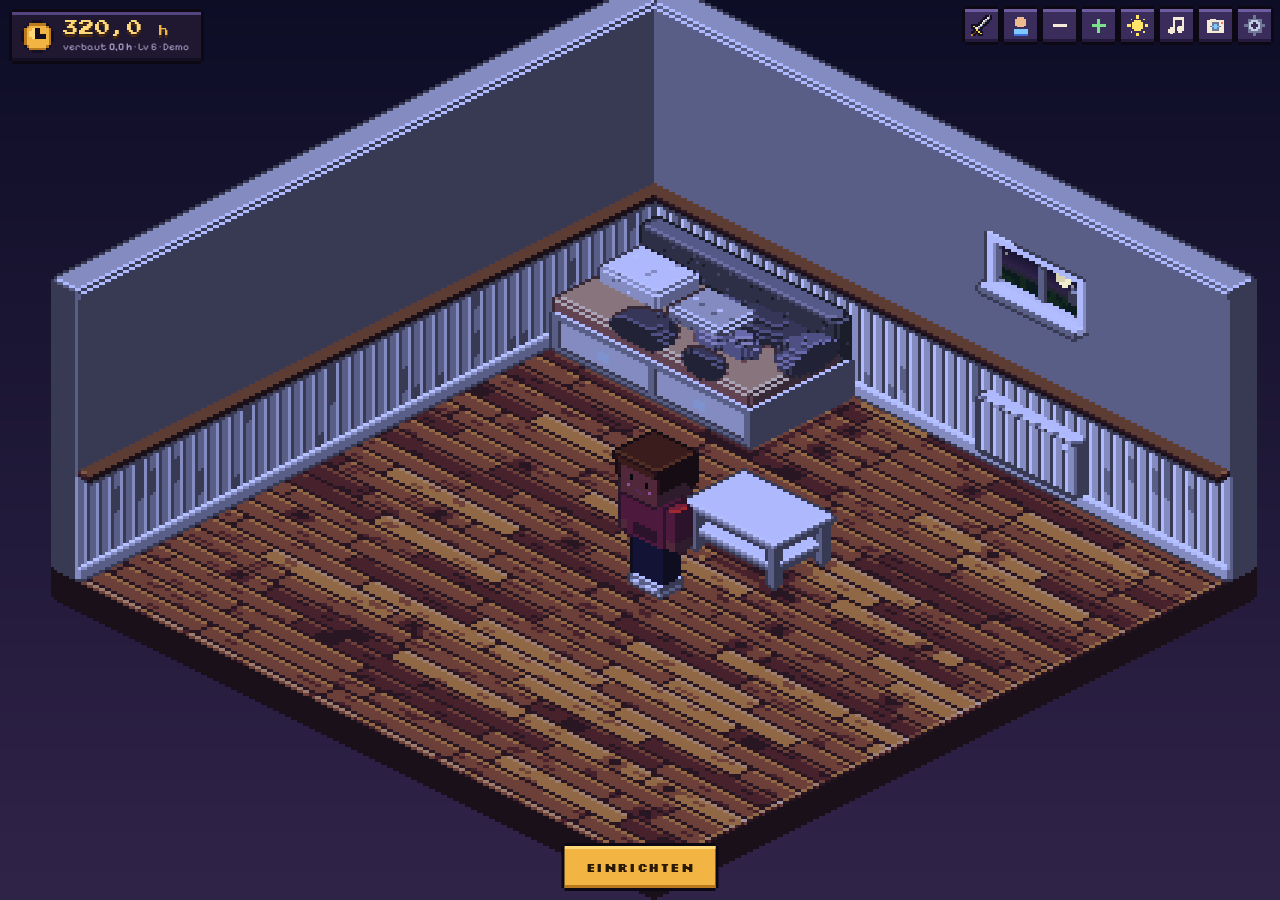
==== commit 3cd4e768: "Mein Raum: Fellhütte detaillierter, Zaun je Zeitalter (Steinzeit-Palisade mit Trophäen) Die Hütte be" ====
--- a/raumspiel/index.html
+++ b/raumspiel/index.html
@@ -290,14 +290,14 @@
 .gbt button.dis, .gbt button:disabled { opacity: .45; }
 .gbt button i { width: calc(var(--u) * 2.8); height: calc(var(--u) * 2.8); display: inline-block; box-shadow: 0 0 0 calc(var(--u) * 0.4) var(--line); }
 /* rechts: der Held mit dem, was er gerade traegt */
-.gside { width: calc(var(--u) * 41); flex: none; display: flex; flex-direction: column; align-items: center; gap: calc(var(--u) * 1.4); padding: calc(var(--u) * 1.6) calc(var(--u) * 2); background: var(--p1); min-height: 0; overflow: hidden; box-shadow: inset 0 var(--u) 0 0 var(--hi), inset 0 calc(var(--u) * -1) 0 0 var(--lo); }
-#gHeroCv { width: calc(var(--u) * 22); height: calc(var(--u) * 22); image-rendering: pixelated; image-rendering: crisp-edges; flex: none; }
+.gside { width: calc(var(--u) * 41); flex: none; display: flex; flex-direction: column; align-items: center; gap: calc(var(--u) * 1.1); padding: calc(var(--u) * 1.4) calc(var(--u) * 2); background: var(--p1); min-height: 0; overflow-y: auto; scrollbar-width: none; box-shadow: inset 0 var(--u) 0 0 var(--hi), inset 0 calc(var(--u) * -1) 0 0 var(--lo); }
+#gHeroCv { width: calc(var(--u) * 18); height: calc(var(--u) * 18); image-rendering: pixelated; image-rendering: crisp-edges; flex: none; }
 .gsg { width: 100%; display: flex; flex-direction: column; gap: calc(var(--u) * 0.7); }
 .gsg b { font-family: var(--font2); font-weight: 400; font-size: calc(var(--u) * 2.5); color: var(--gold-hi); text-transform: uppercase; letter-spacing: calc(var(--u) * .2); }
-.gsg div { display: flex; gap: calc(var(--u) * 0.9); }
-.gslot { position: relative; width: calc(var(--u) * 8.6); height: calc(var(--u) * 8.6); flex: none; background: var(--bg); display: flex; align-items: center; justify-content: center; box-shadow: inset 0 0 0 calc(var(--u) * 0.5) var(--line); }
+.gsg div { display: flex; flex-wrap: wrap; gap: calc(var(--u) * 0.9); }
+.gslot { position: relative; width: calc(var(--u) * 7.6); height: calc(var(--u) * 7.6); flex: none; background: var(--bg); display: flex; align-items: center; justify-content: center; box-shadow: inset 0 0 0 calc(var(--u) * 0.5) var(--line); }
 .gslot.on { background: var(--p3); box-shadow: inset 0 0 0 calc(var(--u) * 0.5) var(--gold-lo); }
-.gslot .pxi { width: calc(var(--u) * 6.6); height: calc(var(--u) * 6.6); }
+.gslot .pxi { width: calc(var(--u) * 5.8); height: calc(var(--u) * 5.8); }
 .gslot em { position: absolute; right: calc(var(--u) * 0.6); bottom: calc(var(--u) * 0.2); font-style: normal; font-size: calc(var(--u) * 2.3); color: var(--gold-hi); text-shadow: 0 var(--u) 0 var(--line); }
 .gslot.lock { opacity: .55; }
 .gslot.lock span { font-family: var(--font2); font-size: calc(var(--u) * 2.2); color: var(--mute); }
@@ -314,6 +314,56 @@
 .gmats { display: inline-flex; gap: calc(var(--u) * 2.6); align-items: center; font-size: calc(var(--u) * 3.2); color: var(--tx); }
 .gmats .gm { display: inline-flex; align-items: center; gap: calc(var(--u) * 1); white-space: nowrap; }
 .gmats .gm i { width: calc(var(--u) * 3.2); height: calc(var(--u) * 3.2); display: inline-block; box-shadow: 0 0 0 calc(var(--u) * 0.5) var(--line); }
+
+/* ---- Verteidigung: Bauen (Zaun und Wehren verschieben, Wehren aufstellen) ---- */
+#dbbtn { position: absolute; right: calc(var(--u) * 34 + env(safe-area-inset-right, 0px)); top: calc(var(--u) * 2 + env(safe-area-inset-top, 0px)); width: calc(var(--u) * 14); min-height: calc(var(--u) * 14); display: none; }
+#dbbtn.show { display: inline-flex; }
+#dbuild { --u: var(--du, 2.5px); position: absolute; left: 50%; bottom: calc(var(--u) * 2); transform: translateX(-50%); width: min(97%, calc(var(--u) * 205)); display: none; align-items: center; gap: calc(var(--u) * 2.4); padding: calc(var(--u) * 1.6) calc(var(--u) * 2.6); background: rgba(18, 13, 29, .96); z-index: 4; pointer-events: auto;
+  box-shadow: 0 calc(var(--u) * -1) 0 0 var(--line), 0 var(--u) 0 0 var(--line), calc(var(--u) * -1) 0 0 0 var(--line), var(--u) 0 0 0 var(--line), inset 0 var(--u) 0 0 var(--hi), inset 0 calc(var(--u) * -1) 0 0 var(--lo); }
+#dbuild.show { display: flex; }
+.dbh { display: flex; flex-direction: column; gap: calc(var(--u) * 0.6); flex: none; }
+.dbh b { font-size: calc(var(--u) * 3.8); color: var(--gold-hi); font-weight: 400; }
+.dbh span { font-size: calc(var(--u) * 2.5); color: var(--dim); }
+.dbpal { flex: 1; display: flex; align-items: center; gap: calc(var(--u) * 1.4); min-width: 0; overflow-x: auto; scrollbar-width: none; }
+.dbc { font-size: calc(var(--u) * 2.9); color: var(--tx); white-space: nowrap; flex: none; }
+.dbp { display: flex; flex-direction: column; align-items: center; gap: calc(var(--u) * 0.3); flex: none; padding: calc(var(--u) * 0.8) calc(var(--u) * 1.6); background: var(--p3); box-shadow: inset 0 var(--u) 0 0 #6d5ca0, inset 0 calc(var(--u) * -1) 0 0 #231a3b; }
+.dbp .pxi { width: calc(var(--u) * 8); height: calc(var(--u) * 8); }
+.dbp small { font-family: var(--font2); font-size: calc(var(--u) * 2.2); color: var(--tx); text-transform: uppercase; white-space: nowrap; }
+.dbact { display: flex; align-items: center; gap: calc(var(--u) * 1); flex: none; }
+.dbact .btn { margin: 0; min-height: calc(var(--u) * 9); font-size: calc(var(--u) * 3.1); }
+.dbmsg { position: absolute; left: 50%; bottom: calc(100% + var(--u) * 1.4); transform: translateX(-50%); max-width: 92%; padding: calc(var(--u) * 1.2) calc(var(--u) * 3); background: var(--gold); color: #2a1a05; font-size: calc(var(--u) * 3); text-align: center; display: none; box-shadow: 0 calc(var(--u) * 1) 0 0 var(--line); }
+.dbmsg:not(:empty) { display: block; }
+.ghint { font-size: calc(var(--u) * 2.8); color: var(--dim); line-height: 1.3; padding: calc(var(--u) * 0.6) calc(var(--u) * 1); flex: none; }
+.hst .hmobs { display: flex; align-items: center; gap: calc(var(--u) * 0.8); }
+.hst .hmobs .pxi { width: calc(var(--u) * 6.4); height: calc(var(--u) * 6.4); }
+/* Auswahl: vier Knoepfe und die Schwierigkeit sollen in einer Zeile bleiben (sonst wird der Held-Kasten abgeschnitten) */
+.hfoot .btn { font-size: calc(var(--u) * 3.1); padding: calc(var(--u) * 1.6) calc(var(--u) * 3); min-height: calc(var(--u) * 9.5); margin: calc(var(--u) * 0.6); }
+.hfoot { flex-wrap: nowrap; }
+.hfoot .acts { flex-wrap: nowrap; }
+.hdiff button { padding: calc(var(--u) * 1.8) calc(var(--u) * 2.6); font-size: calc(var(--u) * 3); }
+/* Level-Karte */
+.hstages { position: relative; overflow: hidden; gap: 0; }
+.hmapbox { position: relative; flex: 1; min-width: 0; min-height: 0; background: #2a63a8; box-shadow: 0 0 0 calc(var(--u) * 0.6) #0e0a16; }
+.hmaps { position: absolute; inset: 0; overflow-x: auto; overflow-y: hidden; scrollbar-width: none; touch-action: pan-x; }
+.hmaps::-webkit-scrollbar { display: none; }
+.hmapc { position: relative; }
+#hMap { display: block; image-rendering: pixelated; cursor: pointer; }
+.hrg { position: absolute; transform: translate(-50%, -50%); padding: calc(var(--u) * 0.7) calc(var(--u) * 2); background: rgba(46, 28, 12, .86); color: #f6e7c0; font-size: calc(var(--u) * 2.7); white-space: nowrap; box-shadow: inset 0 0 0 calc(var(--u) * 0.4) #9a7440; pointer-events: none; }
+.hrg.lock { color: #bdb4a4; background: rgba(36, 30, 40, .86); box-shadow: inset 0 0 0 calc(var(--u) * 0.4) #6a6678; }
+.hmapi { position: absolute; left: calc(var(--u) * 1.6); top: calc(var(--u) * 1.6); max-width: calc(100% - var(--u) * 46); padding: calc(var(--u) * 0.9) calc(var(--u) * 2.2); background: rgba(18, 13, 29, .9); box-shadow: inset 0 0 0 calc(var(--u) * 0.5) #6d5ca0; display: flex; flex-direction: row; align-items: center; gap: calc(var(--u) * 3); pointer-events: none; overflow: hidden; }
+.hmapi .mi-t { display: flex; align-items: baseline; gap: calc(var(--u) * 2); white-space: nowrap; }
+.hmapi .mi-t b { color: var(--gold-hi); font-size: calc(var(--u) * 3.6); }
+.hmapi .mi-t span { color: var(--tx); font-size: calc(var(--u) * 3.4); }
+.hmapi .mi-r { display: flex; align-items: center; gap: calc(var(--u) * 2.2); font-size: calc(var(--u) * 2.9); color: var(--dim); white-space: nowrap; }
+.hmapi .mi-r em { font-style: normal; color: var(--mute); }
+.hmapi .mi-r b { color: var(--gold-hi); }
+.hmapi .mi-s, .hmapi .mi-new { display: flex; align-items: center; gap: calc(var(--u) * 0.6); }
+.hmapi .mi-s .pxi { width: calc(var(--u) * 4.6); height: calc(var(--u) * 4.6); }
+.hmapi .mi-new .pxi { width: calc(var(--u) * 6); height: calc(var(--u) * 6); }
+.hmapi .mi-el { color: #ffd24a; } .hmapi .mi-bs { color: #ff6a58; }
+.hmapm { position: absolute; right: calc(var(--u) * 1.6); top: calc(var(--u) * 1.6); }
+.hmapm .hmode { background: rgba(18, 13, 29, .9); padding: calc(var(--u) * 0.6); }
+.hmapm .hmode button { padding: calc(var(--u) * 1.3) calc(var(--u) * 2.4); font-size: calc(var(--u) * 2.8); }
 
 </style>
 </head>
@@ -6822,22 +6872,37 @@
    * loot: [Material, Chance, min, max]. Bosse haben boss = Art (Verhalten in def-core.js), base/scale = Modell (vergroesserte Fassung eines Grundmodells), phases = Lebensanteile der Phasenwechsel.
    */
   D.MON = {
-    raptor: { name: 'Raptorling', hp: 26, speed: 50, dmg: 5, rate: 0.9, reach: 8, struct: 1, kb: 1, hw: 15, h: 28, fps: 10, xp: 1, loot: [['fell', 0.22, 1, 1], ['knochen', 0.14, 1, 1]] },
-    rhino: { name: 'Wollnashorn', hp: 120, speed: 22, dmg: 17, rate: 1.7, reach: 14, struct: 2.2, kb: 0.22, hw: 32, h: 40, fps: 5, xp: 5, loot: [['fell', 0.9, 1, 3], ['stein', 0.4, 1, 2]] },
+    raptor: { name: 'Raptorling', info: 'Schnell und zahlreich.', hp: 26, speed: 50, dmg: 5, rate: 0.9, reach: 8, struct: 1, kb: 1, hw: 15, h: 28, fps: 10, xp: 1, loot: [['fell', 0.22, 1, 1], ['knochen', 0.14, 1, 1]] },
+    rhino: { name: 'Wollnashorn', info: 'Langsam und zäh, bricht Zäune.', hp: 120, speed: 22, dmg: 17, rate: 1.7, reach: 14, struct: 2.2, kb: 0.22, hw: 32, h: 40, fps: 5, xp: 5, loot: [['fell', 0.9, 1, 3], ['stein', 0.4, 1, 2]] },
     // Fernkaempfer: bleibt auf Abstand stehen und spuckt Saeure im Bogen auf Zaun, Haus oder Held
-    spitter: { name: 'Spuckechse', hp: 24, speed: 36, dmg: 0, rate: 2.4, reach: 0, range: 100, shot: { dmg: 4.5, speed: 150 }, struct: 1.1, kb: 1.2, hw: 16, h: 30, fps: 8, ranged: true, xp: 2, loot: [['knochen', 0.5, 1, 2], ['stein', 0.2, 1, 1]] },
+    spitter: { name: 'Dilophosaurus', tag: 'lähmt', info: 'Spuckt Säure aus der Ferne. Ein Treffer lähmt den Helden kurz.', hp: 24, speed: 36, dmg: 0, rate: 2.4, reach: 0, range: 100, shot: { dmg: 4.5, speed: 150, stun: 0.45 }, struct: 1.1, kb: 1.2, hw: 16, h: 30, fps: 8, ranged: true, xp: 2, loot: [['knochen', 0.5, 1, 2], ['stein', 0.2, 1, 1]] },
     // Flieger: fliegt ueber den Zaun zum Haus (oder zum Held) und beisst aus der Luft; trifft nur im Nahkampf (niedrig) oder mit Wurfwaffen
-    flyer: { name: 'Flugsaurier', hp: 16, speed: 60, dmg: 4, rate: 1.3, reach: 12, struct: 1, kb: 1.8, hw: 20, h: 22, fps: 10, fly: true, alt: 74, atkAlt: 40, xp: 2, loot: [['knochen', 0.35, 1, 1], ['fell', 0.2, 1, 1]] },
+    flyer: { name: 'Flugsaurier', info: 'Fliegt über den Zaun und beißt aus der Luft.', hp: 16, speed: 60, dmg: 4, rate: 1.3, reach: 12, struct: 1, kb: 1.8, hw: 20, h: 22, fps: 10, fly: true, alt: 74, atkAlt: 40, xp: 2, loot: [['knochen', 0.35, 1, 1], ['fell', 0.2, 1, 1]] },
+    // Neue Arten je Stufe (base = Koerper, variant = Farbe/Anbauten, scale = Groesse); Faehigkeiten: poison, burn, armor, leap, aura, stomp (def-core.js)
+    toxic: { name: 'Giftraptor', tag: 'vergiftet', info: 'Sein Biss vergiftet den Helden: Schaden über Zeit.', base: 'raptor', variant: 3, hp: 34, speed: 54, dmg: 4, rate: 0.9, reach: 8, struct: 1, kb: 1, hw: 15, h: 28, fps: 10, xp: 2, poison: { dps: 3, dur: 4 }, loot: [['knochen', 0.3, 1, 1], ['fell', 0.25, 1, 1]] },
+    ember: { name: 'Feuerraptor', tag: 'zündet an', info: 'Setzt Zaun und Wehren in Brand.', base: 'raptor', variant: 4, hp: 46, speed: 52, dmg: 6, rate: 0.9, reach: 8, struct: 1.1, kb: 0.8, hw: 15, h: 28, fps: 10, xp: 3, burn: { dps: 4, dur: 4 }, loot: [['fell', 0.3, 1, 1], ['stein', 0.2, 1, 1]] },
+    armored: { name: 'Panzernashorn', tag: 'gepanzert', info: 'Steine und Pfeile prallen ab. Nahkampf, Hagel, Katapult und Laser wirken voll.', base: 'rhino', variant: 2, hp: 210, speed: 22, dmg: 20, rate: 1.7, reach: 14, struct: 2.4, kb: 0.1, hw: 32, h: 40, fps: 5, xp: 9, armor: 0.55, loot: [['stein', 0.9, 1, 3], ['fell', 0.5, 1, 2]] },
+    hunter: { name: 'Jäger-Raptor', tag: 'springt', info: 'Springt über den Zaun und greift Held und Haus an.', base: 'raptor', variant: 5, scale: 1.12, hp: 56, speed: 64, dmg: 7, rate: 0.85, reach: 9, struct: 1.1, kb: 0.7, hw: 17, h: 31, fps: 12, xp: 4, leap: { cd: 6, range: 150 }, loot: [['knochen', 0.35, 1, 2], ['fell', 0.3, 1, 1]] },
+    shaman: { name: 'Schamane', tag: 'heilt', info: 'Heilt und beschleunigt Gegner um sich herum. Zuerst ausschalten!', base: 'spitter', variant: 2, hp: 70, speed: 30, dmg: 0, rate: 3, reach: 0, range: 150, shot: { dmg: 3, speed: 150 }, struct: 1, kb: 0.8, hw: 16, h: 32, fps: 8, ranged: true, xp: 8, aura: { r: 110, heal: 0.02, cap: 6, haste: 0.3 }, loot: [['knochen', 0.8, 1, 2], ['stein', 0.5, 1, 2]] },
+    mammoth: { name: 'Mammut', tag: 'stampft', info: 'Riesig: sein Stampfen lähmt den Helden und zerlegt den Zaun.', base: 'rhino', variant: 3, scale: 1.35, hp: 340, speed: 17, dmg: 26, rate: 2.0, reach: 20, struct: 2.8, kb: 0, hw: 44, h: 55, fps: 4, xp: 16, stomp: { cd: 4.5, r: 46, stun: 0.7 }, loot: [['fell', 1, 2, 4], ['stein', 0.7, 1, 3], ['knochen', 0.6, 1, 2]] },
     // Bosse: je Stufe einer, am Ende der letzten Welle (Verhalten und Phasen in def-core.js)
-    alpha: { name: 'Rudelführer', boss: 'alpha', base: 'raptor', scale: 1.8, hp: 190, speed: 46, dmg: 10, rate: 0.95, reach: 14, struct: 1.4, kb: 0.35, hw: 30, h: 52, fps: 9, xp: 40, phases: [0.66, 0.33], loot: [['fell', 1, 4, 6], ['knochen', 1, 3, 5]] },
-    bull: { name: 'Zottelbulle', boss: 'bull', base: 'rhino', scale: 1.5, hp: 300, speed: 21, dmg: 12, rate: 1.7, reach: 20, struct: 2, kb: 0.05, hw: 48, h: 60, fps: 5, xp: 60, phases: [0.66, 0.33], loot: [['fell', 1, 6, 9], ['stein', 1, 4, 6], ['knochen', 1, 2, 4]] },
-    queen: { name: 'Pterra-Königin', boss: 'queen', base: 'flyer', scale: 2.3, hp: 300, speed: 52, dmg: 9, rate: 1.1, reach: 18, struct: 1.6, kb: 0.3, hw: 46, h: 48, fps: 10, fly: true, alt: 80, atkAlt: 46, xp: 70, phases: [0.66, 0.33], loot: [['knochen', 1, 6, 9], ['fell', 1, 3, 5], ['stein', 1, 2, 4]] },
-    swamp: { name: 'Sumpfkönig', boss: 'swamp', base: 'spitter', scale: 2.1, hp: 300, speed: 24, dmg: 0, rate: 4, reach: 0, range: 150, shot: { dmg: 7, speed: 170 }, struct: 1.2, kb: 0.15, hw: 34, h: 62, fps: 6, ranged: true, xp: 80, phases: [0.66, 0.33], loot: [['knochen', 1, 7, 10], ['stein', 1, 5, 7], ['fell', 1, 2, 4]] },
-    saber: { name: 'Säbelzahn-König', boss: 'saber', hp: 400, speed: 36, dmg: 10, rate: 1.0, reach: 18, struct: 1.4, kb: 0.1, hw: 44, h: 56, fps: 9, xp: 160, phases: [0.66, 0.33], loot: [['fell', 1, 10, 14], ['knochen', 1, 8, 12], ['stein', 1, 8, 12]] }
+    alpha: { name: 'Rudelführer', info: 'Ruft in der Not Raptoren und wird schneller.', boss: 'alpha', base: 'raptor', scale: 1.8, hp: 190, speed: 46, dmg: 10, rate: 0.95, reach: 14, struct: 1.4, kb: 0.35, hw: 30, h: 52, fps: 9, xp: 40, phases: [0.66, 0.33], loot: [['fell', 1, 4, 6], ['knochen', 1, 3, 5]] },
+    bull: { name: 'Zottelbulle', info: 'Rennt mit Wucht gegen Zaun und Haus, ab der Hälfte schneller.', boss: 'bull', base: 'rhino', scale: 1.5, hp: 300, speed: 21, dmg: 12, rate: 1.7, reach: 20, struct: 2, kb: 0.05, hw: 48, h: 60, fps: 5, xp: 60, phases: [0.66, 0.33], loot: [['fell', 1, 6, 9], ['stein', 1, 4, 6], ['knochen', 1, 2, 4]] },
+    queen: { name: 'Pterra-Königin', info: 'Stürzt vom Himmel, ruft Flugsaurier und lähmt den Helden.', boss: 'queen', base: 'flyer', scale: 2.3, hp: 300, speed: 52, dmg: 9, rate: 1.1, reach: 18, struct: 1.6, kb: 0.3, hw: 46, h: 48, fps: 10, fly: true, alt: 80, atkAlt: 46, xp: 70, phases: [0.66, 0.33], loot: [['knochen', 1, 6, 9], ['fell', 1, 3, 5], ['stein', 1, 2, 4]] },
+    swamp: { name: 'Sumpfkönig', info: 'Spuckt Salven und Giftpfützen und ruft Dilophosaurier.', boss: 'swamp', base: 'spitter', scale: 2.1, hp: 300, speed: 24, dmg: 0, rate: 4, reach: 0, range: 150, shot: { dmg: 7, speed: 170 }, struct: 1.2, kb: 0.15, hw: 34, h: 62, fps: 6, ranged: true, xp: 80, phases: [0.66, 0.33], loot: [['knochen', 1, 7, 10], ['stein', 1, 5, 7], ['fell', 1, 2, 4]] },
+    saber: { name: 'Säbelzahn-König', info: 'Springt über den Zaun, brüllt sich in Rage und ruft Raptoren.', boss: 'saber', hp: 400, speed: 36, dmg: 10, rate: 1.0, reach: 18, struct: 1.4, kb: 0.1, hw: 44, h: 56, fps: 9, xp: 160, phases: [0.66, 0.33], loot: [['fell', 1, 10, 14], ['knochen', 1, 8, 12], ['stein', 1, 8, 12]] }
   };
   // Tempo: das Spielfeld ist breiter als frueher (640 statt 480), damit die Wege nicht ziehen, laufen Monster, Held und Gehbilder um den Faktor D.PACE schneller
   D.PACE = 1.25;
   Object.keys(D.MON).forEach((k) => { D.MON[k].speed *= D.PACE; D.MON[k].fps *= D.PACE; });
+  // Elite-Fassungen (Schluessel + '_e'): zaeher, groesser, bissiger, mehr Beute; im Kampf golden getoent mit Krone (def-render.js)
+  Object.keys(D.MON).forEach((k) => {
+    const T = D.MON[k]; if (T.boss) return;
+    const E = Object.assign({}, T, { name: 'Elite-' + T.name, elite: true, base: T.base || k, hp: Math.round(T.hp * 2.4), dmg: Math.round(T.dmg * 1.3 * 10) / 10, scale: Math.round((T.scale || 1) * 1.2 * 100) / 100, hw: Math.round(T.hw * 1.15), h: Math.round(T.h * 1.2), xp: Math.round(T.xp * 2.5), struct: Math.round(T.struct * 1.2 * 100) / 100 });
+    if (T.shot) E.shot = Object.assign({}, T.shot, { dmg: Math.round(T.shot.dmg * 1.3 * 10) / 10 });
+    E.loot = (T.loot || []).map((q) => [q[0], Math.min(1, q[1] * 1.6), q[2] * 2, q[3] * 2]);
+    D.MON[k + '_e'] = E;
+  });
 
   const run = (type, n, at, gap) => Array.from({ length: n }, (_, i) => ({ type, at: at + i * gap }));
   const cat = (...a) => [].concat(...a);
@@ -6845,6 +6910,9 @@
   /* Ausruestung (Steinzeit). slot: main (Nahkampf), second (Fern/Wurf), armor (Ruestung), head (Kopf). price = Stunden aus dem gemeinsamen Topf (0 = von Anfang an da),
    * up = Material je Verbesserung (Grundmenge, waechst mit 1,35^Stufe), Wirkung +8 % je Stufe (D.power). kind steuert Verhalten (def-core.js) und Optik (def-hero.js). */
   D.MAXUP = 10;
+  // Ausruestung gehoert zu einem Zeitalter (ohne Angabe: Steinzeit) und steht erst dort bereit; Katapult, Kanone und Laser warten auf spaetere Zeitalter
+  D.ERA = 'stone';
+  D.eraOk = (it) => !it || !it.era || it.era === D.ERA;
   D.power = (lv) => 1 + 0.08 * lv;
   D.SLOT_LV = [1, 3, 6];   // ab welchem Held-Level der 1., 2. und 3. Faehigkeiten-Platz offen ist
   D.GEAR = {
@@ -6875,13 +6943,13 @@
 
   // Haus und Zaun verbessern (Stufe 0 bis 10, +12 % Leben je Stufe), Material wie bei der Ausruestung (Kosten x 1,35^Stufe)
   D.BUILD = {
-    fence: { name: 'Zaun', up: { fell: 4, knochen: 2 }, icon: 'fence', info: 'Der Holzzaun hält die Monster auf. Mehr Leben je Stufe.' },
+    fence: { name: 'Zaun', up: { fell: 4, knochen: 2 }, icon: 'fence', info: 'Der Holzzaun hält die Monster auf. Mehr Leben je Stufe. Im Kampf unter BAUEN verschiebbar.' },
     house: { name: 'Haus', up: { stein: 4, knochen: 3 }, icon: 'house', info: 'Dein Haus: fällt es, ist die Runde verloren. Mehr Leben je Stufe.' }
   };
   D.buildHp = (id, lv) => Math.round((id === 'fence' ? D.FENCE.hp : D.HOUSE.hp) * (1 + 0.12 * (lv | 0)));
 
-  // Fallen vor dem Zaun (laden zwischen den Wellen nach): vier Plaetze, frei nach Held-Level; Wirkung +8 % je Stufe
-  D.TRAP_X = [150, 185, 220, 255]; D.TRAP_LV = [1, 3, 5, 7];
+  // Fallen vor dem Zaun (laden zwischen den Wellen nach): vier Plaetze, frei nach Held-Level; Wirkung +8 % je Stufe; sie wandern mit dem Zaun (Abstand zur Zaunmitte)
+  D.TRAP_DX = [50, 85, 120, 155]; D.TRAP_LV = [1, 3, 5, 7];
   D.TRAP = {
     pit: { name: 'Grube', price: 1, charges: 4, dmg: 34, up: { fell: 3, stein: 2 }, icon: 'pit', info: 'Gegner am Boden stürzen hinein und nehmen viel Schaden. 4 Ladungen je Welle.' },
     spikes: { name: 'Spieße', price: 1.5, charges: 12, dmg: 15, up: { knochen: 3, fell: 2 }, icon: 'spikes', info: 'Spitze Pfähle verletzen alles, was darüber läuft. 12 Ladungen je Welle.' },
@@ -6889,58 +6957,91 @@
   };
   D.trapSlots = (lv) => D.TRAP_LV.filter((l) => lv >= l).length;
 
-  D.STAGES = [
-    {
-      id: 'stone1', era: 'stone', n: 1, name: 'Lagerfeuer-Tal', pause: 6.5, hp: 1, dmg: 1, xp: 15,
-      waves: [
-        run('raptor', 5, 0.5, 1.3),
-        cat(run('raptor', 8, 0.5, 1.0), run('rhino', 1, 4, 0)),
-        cat(run('raptor', 10, 0.5, 0.85), run('rhino', 2, 3, 5)),
-        cat(run('alpha', 1, 1.5, 0), run('raptor', 6, 3, 1.2), run('rhino', 1, 10, 0))
-      ]
-    },
-    {
-      id: 'stone2', era: 'stone', world: 'mist', n: 2, name: 'Nebelwald', pause: 6.5, hp: 1.04, dmg: 1, xp: 30,
-      waves: [
-        cat(run('raptor', 6, 0.5, 1.1), run('spitter', 2, 3, 5)),
-        cat(run('raptor', 8, 0.5, 1.0), run('spitter', 2, 2, 4), run('rhino', 1, 6, 0)),
-        cat(run('raptor', 10, 0.5, 0.9), run('spitter', 3, 2, 4), run('rhino', 1, 4, 6)),
-        cat(run('rhino', 2, 1, 6), run('spitter', 4, 2, 3), run('raptor', 6, 5, 1.2)),
-        cat(run('bull', 1, 1.5, 0), run('raptor', 6, 3, 1.1), run('spitter', 2, 6, 5))
-      ]
-    },
-    {
-      id: 'stone3', era: 'stone', world: 'ash', n: 3, name: 'Aschefeld', pause: 6.5, hp: 1.06, dmg: 1.02, xp: 45,
-      waves: [
-        cat(run('flyer', 4, 0.5, 1.8), run('raptor', 6, 2, 1.2)),
-        cat(run('flyer', 5, 0.5, 1.5), run('spitter', 2, 3, 4), run('rhino', 1, 5, 6)),
-        cat(run('flyer', 6, 0.5, 1.3), run('raptor', 8, 2, 1.0), run('rhino', 1, 6, 6)),
-        cat(run('flyer', 7, 0.5, 1.2), run('spitter', 3, 2, 3.5), run('rhino', 2, 4, 6)),
-        cat(run('queen', 1, 1.5, 0), run('flyer', 4, 4, 1.8), run('raptor', 5, 3, 1.3))
-      ]
-    },
-    {
-      id: 'stone4', era: 'stone', world: 'swamp', n: 4, name: 'Echsensumpf', pause: 6.5, hp: 1.06, dmg: 1, xp: 60,
-      waves: [
-        cat(run('spitter', 5, 0.5, 1.6), run('raptor', 8, 2, 1.0)),
-        cat(run('spitter', 6, 0.5, 1.4), run('rhino', 1, 3, 6), run('flyer', 4, 5, 2)),
-        cat(run('rhino', 2, 0.5, 5), run('spitter', 6, 1, 1.4), run('raptor', 10, 3, 0.9)),
-        cat(run('flyer', 6, 0.5, 1.4), run('spitter', 6, 2, 1.4), run('rhino', 2, 4, 5)),
-        cat(run('swamp', 1, 1.5, 0), run('spitter', 4, 3, 2.5), run('rhino', 1, 6, 0), run('raptor', 6, 4, 1.2))
-      ]
-    },
-    {
-      id: 'stone5', era: 'stone', world: 'cave', n: 5, name: 'Säbelzahn-Höhle', pause: 7, hp: 1.12, dmg: 1.06, xp: 90,
-      waves: [
-        cat(run('raptor', 10, 0.5, 0.9), run('flyer', 4, 3, 2), run('spitter', 3, 4, 4)),
-        cat(run('rhino', 2, 1, 5), run('raptor', 10, 2, 1.0), run('spitter', 4, 3, 3.5)),
-        cat(run('flyer', 8, 0.5, 1.2), run('spitter', 5, 2, 2.6), run('rhino', 2, 5, 5)),
-        cat(run('rhino', 3, 1, 5), run('flyer', 6, 2, 1.5), run('spitter', 5, 3, 2.6), run('raptor', 8, 4, 1.0)),
-        cat(run('rhino', 3, 1, 4.5), run('raptor', 12, 2, 0.85), run('spitter', 5, 3, 3), run('flyer', 5, 5, 1.9)),
-        cat(run('saber', 1, 1.5, 0), run('raptor', 8, 4, 1.2), run('flyer', 4, 6, 2))
-      ]
-    }
+  // Zaun und Wehren frei platzierbar (Bauen im Kampf, vor und hinter dem Zaun). Plaetze fuer Wehren nach Held-Level; eine gekaufte Art darf mehrfach stehen.
+  // range = [kleinste, groesste] waagerechte Entfernung zum Ziel, rate = Sekunden je Schuss, dmg +8 % und hp +10 % je Stufe, mx/my = Muendung (vor dem Mittelpunkt, ueber dem Boden), anim = Sekunden im Schussbild
+  D.FENCE_MIN = 96; D.FENCE_MAX = 340; D.TURRET_MIN = 72; D.TURRET_MAX = 560;
+  D.TURRET = {
+    thrower: { name: 'Steinewerfer', price: 1.5, hp: 55, hw: 9, range: [20, 175], rate: 1.0, dmg: 9, speed: 200, kind: 'sling', air: true, mx: 10, my: 41, anim: 0.25, up: { fell: 3, stein: 2 }, icon: 'thrower', info: 'Schleudert Steine auf Gegner in der Nähe. Billig und schnell.' },
+    archer: { name: 'Bogenturm', price: 2.5, hp: 65, hw: 10, range: [20, 250], rate: 0.85, dmg: 10, speed: 360, kind: 'bow', air: true, mx: 15, my: 40, anim: 0.2, up: { fell: 3, knochen: 2 }, icon: 'archer', info: 'Schießt Pfeile weit, trifft auch Flieger.' },
+    slingtree: { name: 'Schleuderbaum', price: 4, hp: 85, hw: 12, range: [70, 300], rate: 3.2, dmg: 30, radius: 26, speed: 190, kind: 'boulder', air: false, mx: 12, my: 38, anim: 0.6, up: { stein: 4, fell: 3 }, icon: 'slingtree', info: 'Ein gebogener Baum schleudert Felsbrocken im Bogen: Flächenschaden, aber langsam.' },
+    spearthrower: { name: 'Speerwerfer', price: 6, hp: 105, hw: 13, range: [40, 290], rate: 2.4, dmg: 42, speed: 380, kind: 'spear', air: false, mx: 18, my: 28, anim: 0.25, up: { stein: 4, knochen: 3 }, icon: 'spearthrower', info: 'Schleudert schwere Speere flach auf einen Gegner: viel Schaden, durchbohrt Panzer.' },
+    firebowl: { name: 'Feuerschale', price: 7, hp: 70, hw: 9, range: [10, 130], rate: 1.5, dmg: 26, kind: 'beam', fire: true, beam: 0.5, pierce: 4, air: true, mx: 11, my: 40, anim: 0.5, up: { stein: 5, knochen: 4 }, icon: 'firebowl', info: 'Eine Schale mit Glut speit Flammen auf nahe Gegner: trifft bis zu vier, auch tiefe Flieger.' },
+    catapult: { era: 'antike', name: 'Katapult', price: 4, hp: 85, hw: 14, range: [70, 300], rate: 3.2, dmg: 30, radius: 26, speed: 190, kind: 'boulder', air: false, mx: 13, my: 37, anim: 0.6, up: { stein: 4, fell: 3 }, icon: 'catapult', info: 'Wirft schwere Felsen im Bogen: Flächenschaden, aber langsam.' },
+    cannon: { era: 'renaissance', name: 'Kanone', price: 6, hp: 105, hw: 14, range: [40, 290], rate: 2.6, dmg: 38, radius: 14, speed: 380, kind: 'ball', air: false, mx: 18, my: 17, anim: 0.22, up: { stein: 4, knochen: 3 }, icon: 'cannon', info: 'Donnert Kugeln auf harte Gegner: viel Schaden, Splitter in der Nähe.' },
+    laser: { era: 'zukunft', name: 'Laser', price: 9, hp: 70, hw: 9, range: [20, 330], rate: 1.6, dmg: 22, kind: 'beam', beam: 0.5, pierce: 3, air: true, mx: 12, my: 39, anim: 0.5, up: { stein: 5, knochen: 4 }, icon: 'laser', info: 'Strahl durchschlägt bis zu drei Gegner, trifft auch Flieger, große Reichweite.' }
+  };
+  D.turretSlots = (lv) => Math.min(6, 1 + Math.floor((Math.max(1, lv | 0) - 1) / 2));
+  D.turretHp = (id, lv) => Math.round(D.TURRET[id].hp * (1 + 0.1 * (lv | 0)));
+
+  /* Level der Steinzeit: 25 Level in 5 Regionen (= die fuenf Welten), je Region vier Level und ein Boss. Die Wellen kommen aus einem Generator:
+   * Budget je Welle waechst mit Level und Welle, Gegnerarten kosten Punkte (COST), pool = Gewichte der Arten, neue Arten erscheinen gleich in der ersten Welle,
+   * elite = Arten, von denen ein Teil als Elite kommt (zaeher, groesser, mehr Beute). Staerke: hp/dmg wachsen mit dem Level (Formel unten, am Bot kalibriert). */
+  D.REGIONS = [
+    { n: 1, name: 'Lagerfeuer-Tal', world: 'stone', boss: 'alpha', bossHp: 1 },
+    { n: 2, name: 'Nebelwald', world: 'mist', boss: 'bull', bossHp: 0.85 },
+    { n: 3, name: 'Aschefeld', world: 'ash', boss: 'queen', bossHp: 0.5 },
+    { n: 4, name: 'Echsensumpf', world: 'swamp', boss: 'swamp', bossHp: 0.85 },
+    { n: 5, name: 'Säbelzahn-Höhle', world: 'cave', boss: 'saber', bossHp: 1 }
   ];
+  D.MOBCOST = { raptor: 1, toxic: 1.4, spitter: 1.3, flyer: 1.8, ember: 1.8, rhino: 4, armored: 6, hunter: 2.8, shaman: 3, mammoth: 10, schnapper: 0.5, rammbock: 5, wuehler: 1.6, frost: 1.6, bomber: 1.8 };
+  // [Name, Wellen, Pool {Art: Gewicht}, neue Arten, Elite-Arten]
+  const LV = [
+    ['Erste Nacht', 4, { raptor: 1 }, ['raptor'], []],
+    ['Am Flussufer', 4, { raptor: 3, rhino: 1 }, ['rhino'], []],
+    ['Raptorenhügel', 5, { raptor: 4, rhino: 1 }, [], []],
+    ['Steinkreis', 5, { raptor: 3, rhino: 1 }, [], ['raptor']],
+    ['Rudelführer-Lager', 5, { raptor: 3, rhino: 1 }, [], []],
+    ['Nebelpfad', 5, { raptor: 2, spitter: 1.5, rhino: 0.5 }, ['spitter'], []],
+    ['Moosgrund', 5, { raptor: 2, spitter: 2, rhino: 0.7 }, [], ['spitter']],
+    ['Giftdorn-Lichtung', 5, { raptor: 2, toxic: 2, spitter: 1 }, ['toxic'], []],
+    ['Hohler Baum', 5, { raptor: 1.5, toxic: 2, spitter: 1.5, rhino: 1 }, [], []],
+    ['Zottelbulle-Wiese', 6, { raptor: 2, toxic: 2, spitter: 1.5, rhino: 1 }, [], []],
+    ['Aschenregen', 5, { flyer: 2, raptor: 1, rhino: 0.4 }, ['flyer'], []],
+    ['Rauchende Spalten', 5, { flyer: 2, raptor: 1, spitter: 1, rhino: 0.6 }, [], []],
+    ['Glutfeld', 5, { flyer: 1.5, ember: 2, raptor: 1 }, ['ember'], []],
+    ['Pterra-Klippe', 6, { flyer: 2.5, ember: 1.5, spitter: 1, rhino: 0.5 }, [], []],
+    ['Vulkanhorst', 6, { flyer: 2, ember: 1.5, raptor: 1 }, [], []],
+    ['Schilfufer', 5, { spitter: 2, armored: 1, raptor: 1 }, ['armored'], []],
+    ['Faulwasser', 5, { spitter: 2, armored: 1, toxic: 1.5, flyer: 1 }, [], []],
+    ['Krötenpfuhl', 6, { spitter: 2, hunter: 2, toxic: 1.5, armored: 0.8 }, ['hunter'], []],
+    ['Mangroven-Labyrinth', 6, { spitter: 2, hunter: 2, armored: 1.2, ember: 1.5, flyer: 1 }, [], ['armored']],
+    ['Sumpfthron', 6, { spitter: 2, armored: 1, hunter: 2, toxic: 1.5 }, [], []],
+    ['Höhleneingang', 6, { raptor: 2, hunter: 2, shaman: 0.8, spitter: 1.5 }, ['shaman'], []],
+    ['Tropfsteinhalle', 6, { hunter: 2.5, ember: 2, shaman: 1, flyer: 1.5 }, [], ['hunter']],
+    ['Mammutgrab', 6, { mammoth: 0.45, armored: 1, toxic: 2, shaman: 1, hunter: 1.5 }, ['mammoth'], []],
+    ['Knochenschlucht', 6, { mammoth: 0.8, hunter: 2, ember: 2, shaman: 1.2, flyer: 1.5 }, [], ['shaman']],
+    ['Säbelzahn-Thron', 7, { hunter: 2, shaman: 1.2, flyer: 1.5, ember: 1.5, mammoth: 0.8 }, [], []]
+  ];
+  // Staerke je Level (Leben, Schaden): Anfang flach, spaeter steil; die Wellen werden zusaetzlich groesser (Budget)
+  D.TUNE = { b0: 13, b1: 2.3, hp1: 0.05, hp2: 0.0042, dm1: 0.018, dm2: 0.0007, xpk: 0.5, mul: [1, 1, 1, 1, 1.15, 1.3, 1.45, 1.5, 1.5, 1.3, 1.5, 1.6, 1.6, 1.3, 1.0, 0.9, 1.2, 1.4, 1.5, 1.15, 1.4, 1.55, 0.9, 1.7, 1.6] };   // Stellschrauben (im Labor veraenderbar: window.__tune)
+  D.levelMul = (n) => { const T = D.TUNE; return { hp: 1 + T.hp1 * (n - 1) + T.hp2 * (n - 1) * (n - 1), dmg: 1 + T.dm1 * (n - 1) + T.dm2 * (n - 1) * (n - 1) }; };
+  const genWaves = (n, spec, boss) => {
+    const W = spec[1], pool = spec[2], fresh = spec[3], elite = spec[4], types = Object.keys(pool), wsum = types.reduce((a, t) => a + pool[t], 0), waves = [];
+    for (let w = 0; w < W; w++) {
+      const last = w === W - 1, budget = (D.TUNE.b0 + D.TUNE.b1 * n) * ((D.TUNE.mul && D.TUNE.mul[n - 1]) || 1) * (0.5 + 0.5 * w / Math.max(1, W - 1)) * (boss && last ? 0.6 : 1), parts = []; let at = 0.5;
+      types.slice().sort((x, y) => D.MOBCOST[x] - D.MOBCOST[y]).forEach((t) => {
+        let cnt = Math.round(budget * (pool[t] / wsum) / D.MOBCOST[t]);
+        if (fresh.indexOf(t) >= 0 && w === 0) cnt = Math.max(cnt, 2);
+        if (cnt < 1 && w > 0 && D.MOBCOST[t] <= 3) cnt = 1;
+        if (cnt < 1) return;
+        const gap = Math.max(0.55, Math.min(4.2, 15 / (cnt + 3)));
+        const grp = run(t, cnt, at, gap); if (elite.indexOf(t) >= 0 && w >= 1) grp.forEach((e, i) => { if (i % 3 === 1) e.type = t + '_e'; });
+        parts.push(grp); at += 1.2;
+      });
+      if (boss && last) parts.push(run(boss, 1, 1.5, 0));
+      waves.push(cat(...parts));
+    }
+    return waves;
+  };
+  D.STAGES = [];
+  D.buildStages = () => {
+   const out = LV.map((spec, i) => {
+    const n = i + 1, reg = D.REGIONS[Math.floor(i / 5)], isBoss = n % 5 === 0, m = D.levelMul(n);
+    return { id: 'stone' + (n < 10 ? '0' : '') + n, era: 'stone', world: reg.world, n, region: reg.n, boss: isBoss, name: spec[0], pause: 6.5 + (reg.n >= 5 ? 0.5 : 0), hp: Math.round(m.hp * 100) / 100, dmg: Math.round(m.dmg * 100) / 100, xp: 6 + 2 * n, xpk: D.TUNE.xpk, newMobs: spec[3].concat(isBoss ? [reg.boss] : []), elite: spec[4], bossHp: reg.bossHp, loot: Math.round((1 + 0.03 * (n - 1)) * 100) / 100, mood: [(i % 5) * 0.14, Math.min(1, 0.45 + (i % 5) * 0.14)], waves: genWaves(n, spec, isBoss ? reg.boss : null) };
+   });
+   D.STAGES.length = 0; out.forEach((s) => D.STAGES.push(s));
+  };
+  D.buildStages();
   // Endlos: Wellen aus Daten, wachsende Staerke (Leben +6 %, Schaden +2 % je Welle, siehe spawn in def-core.js), alle 10 Wellen ein Boss; Rekord = erreichte Welle
   D.ENDLESS_BOSS = ['alpha', 'bull', 'queen', 'swamp', 'saber'];
   D.endlessStage = function (base) {
@@ -6951,12 +7052,18 @@
       else {
         parts.push(run('raptor', 4 + Math.floor(k * 0.9), 0.5, Math.max(0.5, 1.2 - k * 0.012)));
         if (k >= 3) parts.push(run('rhino', Math.floor((k + 1) / 4), 3, 5));
+        if (k >= 4) parts.push(run('toxic', Math.floor(k / 4), 2, 2));
         if (k >= 5) parts.push(run('spitter', Math.floor(k / 4), 2, 3.5));
         if (k >= 8) parts.push(run('flyer', Math.floor(k / 4), 1, 1.6));
+        if (k >= 10) parts.push(run('ember', Math.floor(k / 5), 2, 1.8));
+        if (k >= 12) parts.push(run('armored', Math.floor(k / 8), 4, 5));
+        if (k >= 14) parts.push(run('hunter', Math.floor(k / 5), 2, 1.6));
+        if (k >= 16) parts.push(run('shaman', Math.floor(k / 8), 3, 4));
+        if (k >= 20) parts.push(run('mammoth', Math.floor(k / 10), 1, 6));
       }
       waves.push(cat(...parts));
     }
-    return { id: 'endless_' + base.id, era: base.era, world: base.world, n: 0, name: 'Endlos · ' + base.name, pause: 5, hp: 1, dmg: 1, xp: 0, endless: true, waves };
+    return { id: 'endless_stone' + (base.region || 1), era: base.era, world: base.world, n: 0, region: base.region, name: 'Endlos · ' + (D.REGIONS[(base.region || 1) - 1] || base).name, pause: 5, hp: 1, dmg: 1, xp: 0, endless: true, waves };
   };
   D.stageById = (id) => D.STAGES.find((s) => s.id === id) || D.STAGES[0];
 })(window);
@@ -6972,7 +7079,7 @@
   const RS = (g.RS = g.RS || {});
   const D = (RS.def = RS.def || {});
   const num = (v, d) => (typeof v === 'number' && isFinite(v) ? v : d);
-  const defaults = () => ({ v: 1, lv: 1, xp: 0, mats: { fell: 0, knochen: 0, stein: 0 }, prog: {}, diff: 'normal', paid: 0, endless: {}, own: { club: 0, sling: 0, hail: 0, fence: 0, house: 0 }, eq: { main: 'club', second: 'sling', armor: null, head: null, a: ['hail', null, null], t: [null, null, null, null] }, pets: [] });
+  const defaults = () => ({ v: 1, lv: 1, xp: 0, mats: { fell: 0, knochen: 0, stein: 0 }, prog: {}, diff: 'normal', paid: 0, endless: {}, own: { club: 0, sling: 0, hail: 0, fence: 0, house: 0 }, layout: { fence: 100, t: [] }, eq: { main: 'club', second: 'sling', armor: null, head: null, a: ['hail', null, null], t: [null, null, null, null] }, pets: [] });
   let mem = null;   // Ersatz ohne Spiel
 
   // Gespeicherte Daten pruefen und fehlende Felder auffuellen (aeltere oder beschaedigte Staende werden nicht abgelehnt)
@@ -6981,17 +7088,35 @@
     if (!d || typeof d !== 'object') return o;
     o.lv = Math.max(1, Math.min(99, Math.round(num(d.lv, 1)))); o.xp = Math.max(0, Math.round(num(d.xp, 0)));
     for (const k of Object.keys(o.mats)) o.mats[k] = Math.max(0, Math.round(num(d.mats && d.mats[k], 0)));
+    // alte Staende: die fuenf frueheren Stufen sind jetzt die Bosse der fuenf Regionen; die Level davor gelten als geschafft
+    if (d.prog && typeof d.prog === 'object' && !d.prog.stone01) {
+      const old = {}; for (let r = 1; r <= 5; r++) { const p = d.prog['stone' + r]; if (p && p.stars > 0) for (let k = 1; k <= 5; k++) old['stone' + ((r - 1) * 5 + k < 10 ? '0' : '') + ((r - 1) * 5 + k)] = { stars: p.stars, best: p.best || 0 }; }
+      d = Object.assign({}, d, { prog: old });
+    }
     if (d.prog && typeof d.prog === 'object') for (const s of D.STAGES) { const p = d.prog[s.id]; if (p && typeof p === 'object') o.prog[s.id] = { stars: Math.max(0, Math.min(3, Math.round(num(p.stars, 0)))), best: Math.max(0, Math.round(num(p.best, 0))) }; }
     if (d.endless && typeof d.endless === 'object') for (const k of Object.keys(d.endless)) o.endless[k] = Math.max(0, Math.round(num(d.endless[k], 0)));
     o.diff = ['easy', 'normal', 'hard'].includes(d.diff) ? d.diff : 'normal';
     o.paid = Math.max(0, Math.round(num(d.paid, 0) * 100) / 100);
     // Besitz (Stufe 0 bis 10) und Ausruestung
-    if (d.own && typeof d.own === 'object') for (const id of Object.keys(d.own)) if (D.GEAR[id] || D.ABIL[id] || D.BUILD[id] || D.TRAP[id]) o.own[id] = Math.max(0, Math.min(D.MAXUP, Math.round(num(d.own[id], 0))));
+    const gone = [];
+    if (d.own && typeof d.own === 'object') for (const id of Object.keys(d.own)) if (D.GEAR[id] || D.ABIL[id] || D.BUILD[id] || D.TRAP[id] || D.TURRET[id]) {
+      const lv = Math.max(0, Math.min(D.MAXUP, Math.round(num(d.own[id], 0))));
+      if (D.eraOk(D.itemInfo(id))) o.own[id] = lv; else gone.push([id, lv]);   // gehoert in ein spaeteres Zeitalter
+    }
+    if (gone.length) {   // gekaufte Stunden und Verbesserungsmaterial zurueckgeben, einmalige Meldung beim naechsten Oeffnen
+      let hrs = 0; gone.forEach((q) => { hrs += D.itemInfo(q[0]).price || 0; for (let l = 0; l < q[1]; l++) { const cst = D.upCost(q[0], l); for (const m of Object.keys(cst)) o.mats[m] = (o.mats[m] || 0) + cst[m]; } });
+      o.paid = Math.max(0, Math.round((o.paid - hrs) * 100) / 100);
+      o.notice = gone.map((q) => D.itemInfo(q[0]).name).join(', ') + ' gehören in spätere Zeitalter. Stunden und Material hast du zurück.';
+    }
     const e = d.eq && typeof d.eq === 'object' ? d.eq : {}, ok = (id, slot) => (id && o.own[id] != null && D.GEAR[id] && D.GEAR[id].slot === slot ? id : null);
     o.eq = { main: ok(e.main, 'main') || 'club', second: ok(e.second, 'second') || 'sling', armor: ok(e.armor, 'armor'), head: ok(e.head, 'head'), a: [null, null, null] };
     const seen = {}; [0, 1, 2].forEach((i) => { const id = Array.isArray(e.a) ? e.a[i] : null; if (id && D.ABIL[id] && o.own[id] != null && !seen[id]) { seen[id] = 1; o.eq.a[i] = id; } });
     if (!o.eq.a.some(Boolean)) o.eq.a[0] = 'hail';
     o.eq.t = [0, 1, 2, 3].map((i) => { const id = Array.isArray(e.t) ? e.t[i] : null; return id && D.TRAP[id] && o.own[id] != null ? id : null; });
+    // Aufstellung: Zaunplatz und Wehren (Art, x); ungueltige Eintraege werden verworfen
+    { const ly = d.layout && typeof d.layout === 'object' ? d.layout : {}; o.layout = { fence: Math.max(D.FENCE_MIN, Math.min(D.FENCE_MAX, Math.round(num(ly.fence, D.FENCE.x)))), t: [] };
+      if (Array.isArray(ly.t)) for (const q of ly.t.slice(0, 6)) if (q && D.TURRET[q.id] && o.own[q.id] != null) o.layout.t.push({ id: q.id, x: Math.max(D.TURRET_MIN, Math.min(D.TURRET_MAX, Math.round(num(q.x, 200)))) });
+      if (!D.layoutOk(o.layout.fence, o.layout.t)) o.layout = { fence: o.layout.fence, t: [] }; }
     o.pets = []; if (Array.isArray(d.pets)) for (const q of d.pets.slice(0, 3)) if (q && typeof q.t === 'string') o.pets.push({ t: q.t, v: Math.max(0, Math.round(num(q.v, 0))) });
     // unbekannte Felder bleiben erhalten
     for (const k of Object.keys(d)) if (!(k in o)) o[k] = d[k];
@@ -7014,7 +7139,7 @@
   D.resetSave = function () { const w = RS.G && RS.G.world; if (w) w.def = null; mem = null; return D.data(); };
 
   /* ---------- Ausruestung: Besitz, Kaufen, Verbessern, Anlegen ---------- */
-  D.itemInfo = (id) => D.GEAR[id] || D.ABIL[id] || D.BUILD[id] || D.TRAP[id] || null;
+  D.itemInfo = (id) => D.GEAR[id] || D.ABIL[id] || D.BUILD[id] || D.TRAP[id] || D.TURRET[id] || null;
   D.slotsOpen = (lv) => D.SLOT_LV.filter((l) => lv >= l).length;
   D.upCost = function (id, lv) { const it = D.itemInfo(id), out = {}; for (const m of Object.keys(it.up)) out[m] = Math.ceil(it.up[m] * Math.pow(1.35, lv)); return out; };
   D.balance = function () { try { return RS.G && RS.G.balance ? RS.G.balance() : (D.testBalance || 0); } catch (e) { return D.testBalance || 0; } };
@@ -7023,7 +7148,9 @@
     if (!it) return { ok: false, msg: 'Unbekannt' };
     if (s.own[id] != null) return { ok: false, msg: 'Schon vorhanden' };
     if (D.balance() + 1e-6 < it.price) return { ok: false, msg: 'Zu wenig Stunden: noch ' + (Math.round((it.price - D.balance()) * 10) / 10).toLocaleString('de-DE') + ' h' };
-    s.own[id] = 0; s.paid = Math.round((s.paid + it.price) * 100) / 100; D.commit();
+    s.own[id] = 0; s.paid = Math.round((s.paid + it.price) * 100) / 100;
+    if (D.TURRET[id]) D.placeTurret(id);   // gekaufte Wehr steht gleich auf einem freien Platz (wenn einer frei ist)
+    D.commit();
     return { ok: true };
   };
   D.upgrade = function (id) {
@@ -7072,8 +7199,61 @@
     const wp = (id) => { const g = D.GEAR[id], o = Object.assign({ id, lv: lv(id) }, g); o.dmg = g.dmg * P(id); return o; };
     const ar = (id) => { if (!id) return null; const g = D.GEAR[id], p = P(id); return { id, lv: lv(id), hp: Math.round(g.hp * p), red: Math.min(0.5, g.red * p) }; };
     const ab = s.eq.a.slice(0, n).filter(Boolean).map((id) => ({ id, lv: lv(id), p: P(id) }));
-    return { main: wp(s.eq.main), second: wp(s.eq.second), armor: ar(s.eq.armor), head: ar(s.eq.head), abil: ab.length ? ab : [{ id: 'hail', lv: lv('hail'), p: P('hail') }], gear: { main: s.eq.main, second: s.eq.second, armor: s.eq.armor, head: s.eq.head }, pets: petList(s), build: { fence: lv('fence'), house: lv('house') }, traps: s.eq.t.slice(0, D.trapSlots(s.lv)).map((id, i) => (id ? { id, i, p: P(id), x: D.TRAP_X[i] } : null)).filter(Boolean) };
-  };
+    const ly = s.layout || { fence: D.FENCE.x, t: [] };
+    return { main: wp(s.eq.main), second: wp(s.eq.second), armor: ar(s.eq.armor), head: ar(s.eq.head), abil: ab.length ? ab : [{ id: 'hail', lv: lv('hail'), p: P('hail') }], gear: { main: s.eq.main, second: s.eq.second, armor: s.eq.armor, head: s.eq.head }, pets: petList(s), build: { fence: lv('fence'), house: lv('house') }, fenceX: ly.fence,
+      traps: s.eq.t.slice(0, D.trapSlots(s.lv)).map((id, i) => (id ? { id, i, p: P(id), dx: D.TRAP_DX[i] } : null)).filter(Boolean),
+      turrets: ly.t.slice(0, D.turretSlots(s.lv)).map((q, li) => ({ id: q.id, x: q.x, lv: lv(q.id), p: P(q.id), li })).filter((q) => s.own[q.id] != null) };
+  };
+
+  /* ---------- Zaun und Wehren frei platzieren (Bauen) ---------- */
+  const FH = D.FENCE.w / 2, GAP = 6;
+  // Alles im erlaubten Bereich und keine Ueberlappung (Mindestabstand Mitte zu Mitte = halbe Breiten + Luecke)?
+  D.layoutOk = function (fx, ts) {
+    if (fx < D.FENCE_MIN || fx > D.FENCE_MAX) return false;
+    for (let i = 0; i < ts.length; i++) {
+      const a = ts[i], ka = D.TURRET[a.id];
+      if (!ka || a.x < D.TURRET_MIN || a.x > D.TURRET_MAX || Math.abs(a.x - fx) < ka.hw + FH + GAP) return false;
+      for (let j = i + 1; j < ts.length; j++) if (Math.abs(a.x - ts[j].x) < ka.hw + D.TURRET[ts[j].id].hw + GAP) return false;
+    }
+    return true;
+  };
+  D.turretCount = (id) => D.data().layout.t.filter((q) => q.id === id).length;
+  D.canPlaceTurret = function (id, x, skip) {   // skip: Nummer einer schon stehenden Wehr (beim Verschieben)
+    const s = D.data(), ts = s.layout.t.map((q, i) => (i === skip ? { id: q.id, x } : q));
+    if (skip == null) ts.push({ id, x });
+    return D.layoutOk(s.layout.fence, ts);
+  };
+  // Standardplatz: zuerst hinter dem Zaun (nah am Zaun), sonst davor
+  D.autoSpot = function (id) {
+    const f = D.data().layout.fence;
+    for (let x = f - 24; x >= D.TURRET_MIN; x -= 2) if (D.canPlaceTurret(id, x)) return x;
+    for (let x = f + 26; x <= D.TURRET_MAX; x += 2) if (D.canPlaceTurret(id, x)) return x;
+    return null;
+  };
+  D.setFence = function (x) {
+    const s = D.data(); x = Math.round(x / 2) * 2;
+    if (!D.layoutOk(x, s.layout.t)) return false;
+    s.layout.fence = x; D.commit(); return true;
+  };
+  D.placeTurret = function (id, x) {
+    const s = D.data();
+    if (!D.TURRET[id] || s.own[id] == null) return { ok: false, msg: 'Noch nicht gekauft' };
+    if (s.layout.t.length >= D.turretSlots(s.lv)) return { ok: false, msg: 'Alle Plätze belegt (mehr Plätze mit dem Held-Level)' };
+    if (x == null) x = D.autoSpot(id);
+    if (x == null) return { ok: false, msg: 'Kein freier Platz auf dem Feld' };
+    x = Math.round(x / 2) * 2;
+    if (!D.canPlaceTurret(id, x)) return { ok: false, msg: 'Hier ist kein Platz' };
+    s.layout.t.push({ id, x }); D.commit(); return { ok: true, i: s.layout.t.length - 1 };
+  };
+  D.moveTurret = function (i, x) {
+    const s = D.data(), q = s.layout.t[i]; x = Math.round(x / 2) * 2;
+    if (!q || !D.canPlaceTurret(q.id, x, i)) return false;
+    q.x = x; D.commit(); return true;
+  };
+  D.removeTurret = function (i) { const s = D.data(); if (!s.layout.t[i]) return false; s.layout.t.splice(i, 1); D.commit(); return true; };
+  // Eine Wehr dieser Art wieder abbauen (die zuletzt aufgestellte)
+  D.removeTurretOf = function (id) { const t = D.data().layout.t; for (let i = t.length - 1; i >= 0; i--) if (t[i].id === id) return D.removeTurret(i); return false; };
+  D.layoutNow = () => { const ly = D.data().layout; return { fence: ly.fence, t: ly.t.map((q) => ({ id: q.id, x: q.x })) }; };
 
   /* ---------- Held-Level ---------- */
   D.heroCap = () => D.LV.cap(RS.economy && RS.economy.level ? RS.economy.level() : 0);
@@ -7231,13 +7411,15 @@
 
   function raptorBuild(v, frame, variant) {
       const bite = frame === 4, ph = (frame & 3) * Math.PI / 2, bob = bite ? 0 : frame & 1, hx = bite ? 3 : 0;
-      const body = variant === 2 ? c.red : variant ? c.teal : c.lime, belly = c.cream, stripeCol = variant === 2 ? c.graphite(2) : c.orange(3);
+      const RP = [[c.lime, c.orange(3), c.cream], [c.teal, c.orange(3), c.cream], [c.red, c.graphite(2), c.cream], [c.purple, c.lime(5), c.mint], [c.orange, c.graphite(2), c.yellow], [c.navy, c.sky(5), c.cream]][variant] || [c.lime, c.orange(3), c.cream];
+      const body = RP[0], stripeCol = RP[1], belly = RP[2];
       const BODY = (x, y, z) => { const stripe = z > 11 && ((y * 2 + z) % 12 < 2); return stripe ? stripeCol : shade(body, 13 + bob, 12)(x, y, z); };
       // Schwanz, Koerper, Bauch
       v.line(7, 13, 14 + bob, 7, 7, 13 + bob, 2.8, shade(body, 13, 8));
       v.line(7, 7, 13 + bob, 7, 1.5, 10 + bob, 1.6, body(2));
-      v.sph(7, 1.5, 10 + bob, 1.4, c.orange(3));
+      v.sph(7, 1.5, 10 + bob, 1.4, variant === 4 ? c.yellow(5) : c.orange(3));
       v.ell(7, 18, 13 + bob, 5.2, 8.8, 6.2, BODY);
+      if (variant === 3) for (let i = 0; i < 4; i++) v.sph(7, 14.5 + i * 3.2, 19.4 + bob + (i % 2) * 0.6, 1.25, c.lime(6));   // Giftdruesen auf dem Ruecken
       v.ell(8.6, 19, 10.2 + bob, 3.6, 6.8, 3.2, belly(4));
       // Hals und Kopf (gross)
       v.line(7, 25, 17 + bob, 7 + 0, 29 + hx, 20 + bob, 3.6, shade(body, 19, 8));
@@ -7252,7 +7434,7 @@
       v.box(12, 31 + hx, 26 + bob, 13, 37 + hx, 27 + bob, c.forest(2)); v.put(12, 37 + hx, 26 + bob, c.forest(2));
       v.put(11, 43 + hx, 21 + bob, c.ink(2));
       // Kamm
-      for (let i = 0; i < 3; i++) v.line(7, 30 + i * 2 + hx, 27 + bob, 7, 28 + i * 2 + hx, 30 + bob, 1, c.orange(4));
+      for (let i = 0; i < 3; i++) v.line(7, 30 + i * 2 + hx, 27 + bob, 7, 28 + i * 2 + hx, 30 + bob, 1, variant === 4 ? c.yellow(5) : variant === 3 ? c.lime(5) : c.orange(4));
       // Beine: nah (dunkler Fuss orange) und fern
       const leg = (xc, s, lf, tone) => {
         v.ell(xc, 18 + s * 0.3, 8.5 + bob, 2.5, 3.8, 3.8, body(tone));
@@ -7274,7 +7456,7 @@
   /* ---------- Wollnashorn (Tank) ---------- */
   function rhinoBuild(v, frame, variant) {
       const bite = frame === 4, ph = (frame & 3) * Math.PI / 2, bob = bite ? 0 : frame & 1, hz = bite ? -2 : 0, hy = bite ? 3 : 0;
-      const furR = variant ? c.graphite : c.walnut, fur2R = variant ? c.stone : c.leather;
+      const RHP = [[c.walnut, c.leather], [c.graphite, c.stone], [c.slate, c.steel], [c.sand, c.cream]][variant] || [c.walnut, c.leather], furR = RHP[0], fur2R = RHP[1];
       const FUR = (x, y, z) => { const r = hs(x, y, z), lv = z > 26 ? 4 : z < 15 ? 2 : 3; return furR(lv + (r > 0.88 ? 1 : r < 0.1 ? -1 : 0)); };
       const FUR2 = (x, y, z) => { const r = hs(x + 3, y, z); return fur2R(3 + (r > 0.85 ? 1 : r < 0.12 ? -1 : 0)); };
       // Koerper
@@ -7282,6 +7464,7 @@
       v.ell(11, 18, 20 + bob, 8, 9, 10, FUR);
       v.ell(11, 42, 27 + bob, 7.4, 9, 7.2, (x, y, z) => c.walnut(4 + (hs(x, y, z) > 0.8 ? 1 : 0)));     // Hoecker
       v.ell(11, 30, 12 + bob, 9, 17, 4, FUR2);                                                           // Fellrock
+      if (variant === 2) for (let i = 0; i < 5; i++) v.ell(11, 21 + i * 6.5, 31.5 + bob - Math.abs(i - 2) * 0.9, 6.6, 3.6, 3, (x, y, z) => c.steel(3 + (z > 33 ? 1 : 0)));   // Panzerplatten
       // Fell-Zotteln am Bauch
       for (let i = 0; i < 6; i++) v.line(11 + 4, 16 + i * 6, 11 + bob, 11 + 4, 16 + i * 6, 6 + bob, 1.2, c.leather(2));
       // Hals und Kopf: gross und tief
@@ -7289,10 +7472,14 @@
       v.ell(11, 58 + hy, 18 + bob + hz, 7.4, 10, 8, FUR2);
       v.ell(11, 65 + hy, 14.4 + bob + hz, 5, 6.4, 4.6, c.sand(3));
       v.put(14, 70 + hy, 15 + bob + hz, c.ink(2)); v.put(14, 70 + hy, 14 + bob + hz, c.ink(2));
-      // Hoerner (gross + klein), hell
+      // Hoerner (gross + klein), hell; Mammut: gebogene Stosszaehne
+      if (variant === 3) { for (const xx of [6.5, 15.5]) { v.line(xx, 62 + hy, 17 + bob + hz, xx, 72 + hy, 9 + bob + hz, 2.2, c.cream(4)); v.line(xx, 72 + hy, 9 + bob + hz, xx, 80 + hy, 17 + bob + hz, 1.5, c.cream(5)); } }
+      else {
       v.line(11, 66 + hy, 18 + bob + hz, 11, 71 + hy, 25 + bob + hz, 3, c.cream(3));
       v.line(11, 71 + hy, 25 + bob + hz, 11, 73 + hy, 33 + bob + hz, 1.6, c.cream(4));
       v.line(11, 60 + hy, 24 + bob + hz, 11, 62 + hy, 28 + bob + hz, 2, c.cream(3));
+      }
+      if (variant === 2) v.ell(11, 60 + hy, 25 + bob + hz, 7.7, 7.6, 3.2, c.steel(4));   // Stahlhelm
       // Auge (gross) + Augenbraue + Ohr
       v.box(17, 59 + hy, 19 + bob + hz, 18, 63 + hy, 22 + bob + hz, c.white(6));
       v.box(17, 61 + hy, 19 + bob + hz, 18, 63 + hy, 21 + bob + hz, c.ink(2));
@@ -7318,8 +7505,61 @@
   /* ---------- Haus (Vorderansicht mit Giebel) ----------
    * Fassade bei x = W-1 (Kamera), 120 breit, 118 hoch: Holzwand, Fenster links, Tuer rechts, Ziegeldach, Schornstein.
    */
-  D.houseSprite = function (state) {
+  /* Steinzeit-Huette: Kuppel aus Staemmen mit Fellflicken, Tuer mit Knochenrahmen und Stosszaehnen, Schaedel darueber, Steinring am Fuss, gekreuzte Stangen oben.
+   * Das Haus steht halb ausserhalb des Bildes (Mitte am linken Rand): sichtbar ist die rechte Haelfte mit der Tuer. state 1 = Felle zerrissen, Gerippe sichtbar. */
+  function stoneHut(state) {
+    const W = 26, Dd = 124, Hh = 124, v = RS.V(W, Dd, Hh), YC = 62, RX = 22, RY = 58, RZ = 92, Z0 = 6, wd = (l) => (x, y, z) => c.oak(Math.max(0, Math.min(7, l + (hs(x, y, z) > 0.8 ? 1 : 0))));
+    const sf = (y, z) => { const e = 1 - Math.pow((y - YC) / RY, 2) - Math.pow((z - Z0) / RZ, 2); return e > 0 ? Math.round(2 + RX * Math.sqrt(e)) : 2; };
+    const inDoor = (y, z) => { const dy = (y - 96) / 11; if (Math.abs(dy) > 1 || z < 6) return false; return z <= 38 || dy * dy + Math.pow((z - 38) / 11, 2) <= 1; };
+    const inFrame = (y, z) => { const dy = (y - 96) / 13.4; if (Math.abs(dy) > 1 || z < 6) return false; return z <= 38 || dy * dy + Math.pow((z - 38) / 13.4, 2) <= 1; };
+    // Fellflicken als unregelmaessige Zellen (naechster Zellenmittelpunkt auf gestoertem Raster), Naehte dort, wo zwei Zellen aneinanderstossen
+    const cell = (y, z) => {
+      const cy0 = Math.floor(y / 19), cz0 = Math.floor(z / 17); let d1 = 1e9, d2 = 1e9, id = 0;
+      for (let a = -1; a <= 1; a++) for (let b = -1; b <= 1; b++) { const gy = cy0 + a, gz = cz0 + b, py = (gy + 0.2 + 0.6 * hs(gy, gz, 21)) * 19, pz = (gz + 0.2 + 0.6 * hs(gy, gz, 22)) * 17, d = Math.hypot(y - py, z - pz); if (d < d1) { d2 = d1; d1 = d; id = hs(gy, gz, 23); } else if (d < d2) d2 = d; }
+      return { id, edge: d2 - d1 < 1.5 };
+    };
+    // Hoehlenmalerei in Ochsenrot (Mammut, Handabdruck), Tuerklappe aus Leder
+    const MAM = ['....11111.........', '..1111111111......', '.111111111111.....', '11111111111111.11.', '11111111111111..11', '11111111111111..1.', '.11.11...11.11.1..', '.11.11...11.11....', '.11.11...11.11....'], HND = ['.1.1.1.', '.1.1.1.', '.11111.', '1111111', '.11111.', '.11111.', '..111..', '..111..'];
+    const paint = (y, z) => { let r = 55 - z, k = y - 66; if (r >= 0 && r < 9 && k >= 0 && k < 18 && MAM[r][k] === '1') return true; r = 36 - z; k = y - 112; return r >= 0 && r < 8 && k >= 0 && k < 7 && HND[r][k] === '1'; };
+    const flap = (y, z) => y >= 108 && y <= 119 && z >= 8 && z <= 40 - (y - 108) * 1.4;
+    const skin = (x, y, z) => {
+      if (inDoor(y, z)) return c.ink(x > 17 ? 1 : 2);
+      if (inFrame(y, z)) return c.cream(hs(x, y, z) > 0.6 ? 4 : 5);
+      if (flap(y, z)) return z < 10 || y > 117 ? c.walnut(2) : c.leather(hs(x, y, z) > 0.7 ? 5 : 4);
+      const q = cell(y, z);
+      if ((z === 30 || z === 31 || z === 66 || z === 67) && !(state >= 1 && q.id > 0.8)) return y % 17 < 3 && z === 30 ? c.sand(6) : c.sand(hs(y >> 1, z, 9) > 0.5 ? 5 : 4);   // Seilreifen mit Knoten
+      if (paint(y, z)) return c.red(hs(x, y, z) > 0.8 ? 3 : 4);
+      if (state >= 1 && z > 12 && q.id > 0.8) return q.edge ? c.oak(2) : (hs(y >> 2, z >> 2, 5) > 0.7 ? c.oak(1) : c.ink(2));   // zerrissen: Gerippe und dunkles Inneres
+      if (q.edge) return c.walnut(2);
+      if (hs(x, y, z) > 0.95) return c.walnut(3);
+      return q.id > 0.7 ? c.sand(3) : q.id > 0.35 ? c.leather(4) : c.leather(3);
+    };
+    v.ell(2, YC, Z0, RX, RY, RZ, skin);
+    // Steinring am Fuss
+    for (let y = 4; y <= 120; y += 6) v.sph(sf(y, 3) + 1, y, 4, 4.4 + hs(y, 1, 2) * 1.8, (x, yy, z) => c.stone(2 + (hs(x, yy, z) > 0.6 ? 1 : 0) + (z > 5 ? 1 : 0)));
+    // zwei Stosszaehne um die Tuer
+    for (let k = 0; k <= 20; k++) { const t = k / 20, z = 6 + 44 * t; [[83 + 8 * t, 1], [109 - 8 * t, -1]].forEach((p) => v.sph(sf(p[0], z) + 2, p[0], z, 2.4 - 1.2 * t, c.cream(5 - (k % 5 === 0 ? 1 : 0)))); }
+    // Tierschaedel mit Hoernern ueber der Tuer
+    v.sph(sf(96, 58) + 2, 96, 58, 4.8, c.cream(5)); v.sph(sf(96, 58) + 5, 93.4, 59.5, 1.4, c.ink(1)); v.sph(sf(96, 58) + 5, 98.6, 59.5, 1.4, c.ink(1)); v.box(sf(96, 58) + 4, 95, 54, sf(96, 58) + 6, 97, 56.5, c.ink(2));
+    v.line(sf(96, 58) + 2, 92, 61, sf(96, 58) + 2, 85, 69, 1.1, c.cream(4)); v.line(sf(96, 58) + 2, 100, 61, sf(96, 58) + 2, 107, 69, 1.1, c.cream(4));
+    // gekreuzte Stangen ueber der Spitze
+    v.line(11, 30, 80, 9, 76, 122, 1.7, wd(3)); v.line(11, 94, 80, 9, 48, 122, 1.7, wd(2));
+    // Trockengestell links der Tuer mit aufgespanntem Fell
+    { const xs = (y, z) => sf(y, z) + 2;
+      v.line(xs(65, 6), 65, 6, xs(65, 44), 65, 44, 1.2, wd(2)); v.line(xs(79, 6), 79, 6, xs(79, 44), 79, 44, 1.2, wd(2)); v.line(xs(72, 44), 64, 44, xs(72, 44), 80, 44, 1.1, wd(3));
+      for (let y = 67; y <= 77; y++) for (let z = 16 + ((y * 7) % 4); z <= 42; z++) v.put(xs(72, 30), y, z, hs(y, z, 4) > 0.8 ? c.sand(5) : c.sand(z < 22 ? 3 : 4));
+      for (let y = 67; y <= 77; y += 2) v.line(xs(72, 30), y, 16, xs(72, 30), y, 12 + ((y * 5) % 4), 0.4, c.sand(3)); }
+    // Zahnkette um den Schaedel
+    for (let k = 0; k <= 10; k++) { const t = k / 10, y = 84 + 24 * t, z = 66 - 6 * Math.sin(Math.PI * t); v.sph(sf(y, z) + 2, y, z, k % 2 ? 1.5 : 1.0, c.cream(5)); }
+    // Knochen an den Stangenenden
+    v.sph(9, 76, 122, 1.8, c.cream(5)); v.sph(9, 48, 122, 1.8, c.cream(4)); v.line(9, 76, 122, 9, 80, 124, 0.9, c.cream(5));
+    // Schaden: Pfeile stecken in der Wand
+    if (state >= 1) [[72, 26], [100, 72], [88, 78], [112, 44]].forEach((p) => { const x0 = sf(p[0], p[1]) + 1; v.line(x0, p[0], p[1], x0 + 9, p[0] + 5, p[1] + 4, 0.5, wd(3)); v.sph(x0 + 9, p[0] + 5, p[1] + 4, 0.9, c.cream(5)); });
+    return RS.sideSprite(v, { ay: 62 });
+  }
+  D.houseSprite = function (state, era) {
     state = state | 0;
+    if (!era || era === 'stone') return D.cached('house|stone|' + state, () => stoneHut(state));
     return D.cached('house|' + state, () => {
       const W = 26, Dd = 124, Hh = 124, v = RS.V(W, Dd, Hh), FX = W - 1;
       const yc = 62, wall0 = 4, wall1 = 68, roofTop = 120, half0 = 62;
@@ -7369,8 +7609,35 @@
   /* ---------- Zaun / Palisade (Zustand 0 heil .. 3 zerstoert) ----------
    * Vier angespitzte Staemme mit Luecken, Seilbaendern und Stein-Fuss. Zerbrochene Staemme sind kuerzer mit schiefer Bruchkante.
    */
-  D.fenceSprite = function (state) {
+  /* Steinzeit-Palisade: Staemme mit Rindenrillen und Astloechern, Seilreifen mit Wickelmuster, Schaedel und Fellstreifen als Trophaeen, Felsen und Knochen am Fuss. */
+  function stoneFence(state) {
+    const v = RS.V(10, 26, 56), HT = [[48, 54, 50, 52], [38, 54, 26, 46], [20, 36, 12, 42], [5, 7, 4, 8]][state];
+    for (let i = 0; i < 4; i++) {
+      const y0 = i * 6 + 1, h = HT[i];
+      for (let z = 0; z < h; z++) {
+        const taper = state < 3 && z > h - 8 ? Math.floor((z - (h - 8)) / 2.6) : 0, ya = y0 + taper, yb = y0 + 5 - taper;
+        const jag = state > 0 && state < 3 && z > h - 3 ? ((z + i) & 1 ? 1 : -1) : 0;
+        for (let y = ya; y < yb; y++) for (let x = 2; x < 9; x++) {
+          const grain = hs(x, y, z >> 1) > 0.78 ? 4 : (hs(x, y, z) < 0.1 ? 2 : 3), groove = y - ya === 2 && z % 5 !== 0;
+          v.put(x, y + jag, z, c.oak(x > 6 || y === yb - 1 ? 2 : (y === ya ? 4 : (groove ? 2 : grain))));
+        }
+      }
+      if (h > 24) v.sph(8.6, y0 + 2.5, 18 + ((i * 7) % 11), 1.3, c.walnut(2));   // Astloch
+    }
+    const rope = (x, y, z) => (((y + z) % 4 < 2) ? c.cream(4) : c.leather(3));
+    if (state < 3) { v.box(0, 0, 12, 10, 26, 16, rope); if (state < 2) v.box(0, 0, 30, 10, 26, 34, rope); }
+    v.box(0, 0, 0, 10, 26, 3, (x, y, z) => c.stone(2 + (hs(x, y, z) > 0.6 ? 1 : 0) + (z > 1 ? 1 : 0)));
+    [[3, 3.4], [11, 4.2], [19, 3.4], [24, 3]].forEach((p) => v.sph(7, p[0], 2, p[1], (x, y, z) => c.stone(2 + (hs(x, y, z) > 0.7 ? 1 : 0) + (z > 3 ? 1 : 0))));
+    v.line(9, 4, 2.6, 9, 15, 2.6, 0.9, c.cream(5)); v.sph(9, 3.6, 2.6, 1.4, c.cream(5)); v.sph(9, 15.4, 2.6, 1.4, c.cream(5));   // Knochen
+    if (state < 2) {   // Trophaeen: Tierschaedel und Fellstreifen
+      v.sph(9.6, 3.5, 41, 2.8, c.cream(5)); v.sph(10.6, 2.4, 42, 0.9, c.ink(1)); v.sph(10.6, 4.9, 42, 0.9, c.ink(1)); v.box(9, 2.6, 37.5, 10.2, 4.4, 39.2, c.cream(4));
+      v.box(9, 13.5, 22, 10.5, 17, 29, (x, y, z) => c.sand(z < 24 ? 3 : 4)); v.box(9, 14, 20.5, 10.5, 15, 22, c.sand(3)); v.box(9, 16, 21, 10.5, 17, 22, c.sand(3));
+    }
+    return RS.sideSprite(v, { ay: 13 });
+  }
+  D.fenceSprite = function (state, era) {
     state = Math.max(0, Math.min(3, state | 0));
+    if (!era || era === 'stone') return D.cached('fence|stone|' + state, () => stoneFence(state));
     return D.cached('fence|' + state, () => {
       const v = RS.V(10, 26, 56), HT = [[48, 54, 50, 52], [38, 54, 26, 46], [20, 36, 12, 42], [5, 7, 4, 8]][state];
       for (let i = 0; i < 4; i++) {
@@ -7826,7 +8093,8 @@
   /* ---------- Spuckechse: kleiner Fernkaempfer mit Halskrause; Bild 4 = spuckt ---------- */
   function spitterBuild(v, frame, variant) {
     const spit = frame === 4, ph = (frame & 3) * Math.PI / 2, bob = spit ? 0 : frame & 1, hx = spit ? 3 : 0, up = spit ? 4 : 0;
-    const body = variant ? c.forest : c.teal, belly = c.cream, frillA = variant ? c.red : c.amber, frillB = variant ? c.brick : c.orange;
+    const SP = [[c.teal, c.amber, c.orange], [c.forest, c.red, c.brick], [c.indigo, c.cyan, c.mint]][variant] || [c.teal, c.amber, c.orange];
+    const body = SP[0], belly = c.cream, frillA = SP[1], frillB = SP[2];
     const BODY = (x, y, z) => { const dots = z > 9 && ((y + z * 2) % 11 === 0); return dots ? c.lime(4) : shade(body, 12 + bob, 11, 0.08)(x, y, z); };
     // Schwanz und Koerper (tief und gedrungen)
     v.line(7, 13, 11 + bob, 7, 5, 8 + bob, 2.6, shade(body, 11, 6)); v.sph(7, 4, 7.6 + bob, 1.5, c.lime(4));
@@ -7855,6 +8123,7 @@
     const s = spit ? 0 : 4.4 * Math.cos(ph), lf = spit ? 0 : Math.max(0, -Math.sin(ph)) * 3, lf2 = spit ? 0 : Math.max(0, Math.sin(ph)) * 3;
     leg(5, -s, lf2, 2); leg(9.6, s, lf, 3);
     v.line(11, 25, 11 + bob, 11, 29 + hx * 0.3, 9 + bob, 1.1, body(3));
+    if (variant === 2) { v.line(12.5, 29 + hx * 0.3, 8 + bob, 12.5, 31 + hx, 33 + bob + up, 0.9, c.oak(3)); v.sph(12.5, 31 + hx, 35.4 + bob + up, 2.4, c.cyan(6)); v.sph(9.6, 25, 14 + bob, 1.1, c.cream(5)); v.sph(9.6, 27, 13.6 + bob, 1.1, c.cream(5)); }   // Stab mit Leuchtkugel, Knochenkette
   }
   D.spitterSprite = (frame, variant, k) => { frame = frame | 0; variant = variant | 0; k = k || 1; return D.cached('spitter|' + frame + '|' + variant + '|' + k, () => D.vsprite(14, 48, 34, 22, k, (v) => spitterBuild(v, frame, variant))); };
 
@@ -7932,7 +8201,7 @@
   /* ---------- Zuordnung: Monsterart + Bild -> Sprite ---------- */
   // Bilder: 0 bis 3 Laufen/Fliegen, 4 Angriff, 5 Sprung (Saebelzahn)
   D.monSprite = function (type, frame) {
-    const T = D.MON[type], base = T.base || type, k = T.scale || 1, v = T.boss ? (T.boss === 'alpha' ? 2 : 1) : 0;
+    const T = D.MON[type], base = T.base || type, k = T.scale || 1, v = T.variant != null ? T.variant : T.boss ? (T.boss === 'alpha' ? 2 : 1) : 0;
     if (base === 'raptor') return D.raptorSprite(frame, v, k);
     if (base === 'rhino') return D.rhinoSprite(frame, v, k);
     if (base === 'spitter') return D.spitterSprite(frame, v, k);
@@ -7944,6 +8213,124 @@
   // Haustiere aus dem Raum in der Seitenansicht (Modell und Farbe des Raums); Bilder 0 stehen, 3 bis 6 gehen
   D.petSprite = function (id, v, frame) {
     return D.cached('pet|' + id + '|' + v + '|' + frame, () => { const d = RS.ITEM[id], vox = RS.voxOf(d, frame); return RS.sideSprite(vox, { map: RS.variantMap(d, v), ay: vox.d >> 1 }); });
+  };
+})(window);
+
+</script>
+<script>
+/* src/def-turret.js */
+/* Raumspiel – Verteidigung: Wehren in Seitenansicht (Steinzeit: Steinewerfer, Bogenturm, Schleuderbaum, Speerwerfer, Feuerschale; spaeter: Katapult, Kanone, Laser), je zwei Bilder: 0 = bereit, 1 = Schuss
+ * Voxelmodelle wie Zaun und Haus (RS.V -> RS.sideSprite): x = Tiefe, y = nach rechts (Schussrichtung), z = hoch; Anker = Mitte (y) und Boden.
+ */
+(function (g) {
+  'use strict';
+  const RS = (g.RS = g.RS || {});
+  const D = (RS.def = RS.def || {});
+  const c = RS.c, hs = (x, y, z) => RS.hash(x, y, z);
+  const cl = (l) => Math.max(0, Math.min(7, l | 0));
+  const wood = (l) => (x, y, z) => c.oak(cl(l + (hs(x, y, z) > 0.82 ? 1 : hs(x, y, z) < 0.08 ? -1 : 0)));
+  const rock = (l) => (x, y, z) => c.stone(cl(l + (hs(x, y, z) > 0.7 ? 1 : 0) + (z > 0 && hs(y, z, x) < 0.1 ? -1 : 0)));
+  // Rad in der (y, z)-Ebene bei Tiefe x: Felge aus Kugeln, Nabe, Speichen
+  function wheel(v, x, y, z, r) {
+    for (let a = 0; a < 6.283; a += 0.35) v.sph(x, y + Math.cos(a) * r, z + Math.sin(a) * r, 1.2, wood(2));
+    for (let a = 0; a < 3.1416; a += 0.7854) v.line(x, y - Math.cos(a) * r, z - Math.sin(a) * r, x, y + Math.cos(a) * r, z + Math.sin(a) * r, 0.55, wood(3));
+    v.sph(x + 0.4, y, z, 1.9, c.iron(3));
+  }
+
+  const B = {
+    // Pfosten mit Wurfarm: vorn Lederbeutel mit Stein, hinten Gegengewicht; im Schuss schwingt der Arm nach vorn
+    thrower(v, f) {
+      v.ell(6, 15, 2, 5, 12, 3, rock(2));
+      v.cyl(6, 14, 2.3, 3, 31, wood(3));
+      v.line(6, 14, 12, 6, 6, 4, 1.0, wood(2)); v.line(6, 14, 12, 6, 22, 4, 1.0, wood(2));
+      const rear = f ? [4, 38] : [5, 25], front = f ? [24, 25] : [24, 40];
+      v.line(6, 14, 31, 6, rear[0], rear[1], 1.2, wood(3)); v.line(6, 14, 31, 6, front[0], front[1], 1.2, wood(4));
+      v.sph(6, 14, 31, 2.4, c.iron(3));
+      v.sph(6, rear[0], rear[1] - 1, 2.7, rock(3));
+      v.sph(6, front[0], front[1], 2.3, c.leather(3));
+      if (!f) v.sph(6, front[0] + 1, front[1] + 1.8, 1.9, rock(4));
+    },
+    // Holzturm mit Plattform und grossem Bogen; bereit: Sehne gespannt mit Pfeil, Schuss: Sehne vorn
+    archer(v, f) {
+      [[3, 9], [11, 9], [3, 25], [11, 25]].forEach((p) => v.cyl(p[0], p[1], 1.5, 0, 29, wood(3)));
+      [3, 11].forEach((x) => { v.line(x, 9, 4, x, 25, 22, 0.9, wood(2)); v.line(x, 25, 4, x, 9, 22, 0.9, wood(2)); });
+      v.box(1, 6, 29, 13, 28, 32, (x, y, z) => c.oak(z > 30 ? 4 : 3));
+      v.box(1, 6, 32, 13, 8, 42, wood(2));
+      v.box(12, 6, 36, 14, 28, 37, wood(3)); v.box(12, 6, 32, 14, 8, 37, wood(2)); v.box(12, 26, 32, 14, 28, 37, wood(2));
+      v.line(7, 26, 49, 7, 31, 40, 1.1, wood(4)); v.line(7, 31, 40, 7, 26, 31, 1.1, wood(4)); v.sph(7, 31, 40, 1.7, c.leather(3));
+      if (!f) { v.line(7, 26, 49, 7, 19, 40, 0.5, c.cream(5)); v.line(7, 19, 40, 7, 26, 31, 0.5, c.cream(5)); v.line(7, 18, 40, 7, 33, 40, 0.6, c.birch(4)); v.sph(7, 33.5, 40, 1.3, c.stone(5)); v.sph(7, 18, 40, 1.0, c.cream(5)); }
+      else v.line(7, 26, 49, 7, 26, 31, 0.5, c.cream(5));
+    },
+    // gebogener Baum: bereit nach hinten gespannt (Seil zum Pflock, Felsbrocken im Lederbeutel), Schuss: Baum schnellt nach vorn
+    slingtree(v, f) {
+      v.ell(8, 22, 2, 7, 15, 3, rock(2)); v.ell(8, 30, 1.5, 5, 7, 2, rock(3)); v.ell(8, 12, 1.5, 5, 6, 2, rock(3));
+      const tip = f ? [34, 46] : [9, 42], mid = f ? [28, 30] : [15, 31];
+      v.line(8, 22, 3, 8, 22, 14, 3.2, wood(3)); v.line(8, 22, 14, 8, mid[0], mid[1], 2.6, wood(3)); v.line(8, mid[0], mid[1], 8, tip[0], tip[1], 1.8, wood(4));
+      [[22, 9], [22, 18], [mid[0], mid[1] - 2]].forEach((p) => v.box(7, p[0] - 4.2, p[1], 9, p[0] + 4.2, p[1] + 1.4, c.leather(3)));   // Seilwicklungen
+      for (let i = 0; i < 5; i++) v.sph(8 + (i % 2 ? 2 : -2), tip[0] + (i - 2) * 1.6, tip[1] + 1 + (i % 3), 2.2, (x, y, z) => c.lime(3 + (hs(x, y, z) > 0.6 ? 1 : 0)));   // Laub am Ende
+      v.line(8, tip[0], tip[1] - 1, 8, f ? 38 : 12, f ? 24 : 4, 0.55, c.cream(5));                                 // Seil
+      v.cyl(8, 12, 1.2, 0, 8, wood(2));                                                                              // Pflock
+      v.ell(8, tip[0] + 1, tip[1] - 4, 2.8, 2.6, 1.9, c.leather(3));
+      if (!f) v.sph(8, tip[0] + 1.5, tip[1] - 2.6, 3.3, rock(4));
+    },
+    // Rahmen aus Staemmen mit langer Wurfrinne, grosser Speer mit Steinspitze, Sehnenbuendel; Schuss: Speer fort, Rinne schnellt nach oben
+    spearthrower(v, f) {
+      [4, 11].forEach((x) => { v.line(x, 9, 2, x, 19, 19, 1.4, wood(2)); v.line(x, 37, 2, x, 27, 19, 1.4, wood(2)); });
+      v.box(3, 17, 17, 12, 29, 21, wood(3)); v.box(2, 6, 3, 13, 40, 5, wood(2));
+      const up = f ? 5 : 0;
+      v.line(7.5, 4, 23 + up * 0.2, 7.5, 40, 26 + up, 1.5, wood(4)); v.line(5.5, 4, 23 + up * 0.2, 5.5, 40, 26 + up, 0.8, wood(2)); v.line(9.5, 4, 23 + up * 0.2, 9.5, 40, 26 + up, 0.8, wood(2));
+      v.sph(7.5, 24, 22, 3.2, c.leather(3)); v.sph(7.5, 24, 22, 2.2, c.leather(4)); v.sph(7.5, 7, 21, 3.4, wood(2)); v.line(7.5, 7, 21, 7.5, 5, 25, 0.6, c.cream(5));
+      if (!f) { v.line(7.5, 5, 28, 7.5, 38, 28, 1.0, wood(4)); v.line(7.5, 36, 28, 7.5, 43, 28, 0.9, c.stone(5)); v.sph(7.5, 43, 28, 1.7, c.stone(6)); v.box(7, 4, 27, 8, 8, 31, c.cream(5)); v.box(7, 4, 25, 8, 8, 27, c.cream(4)); }
+    },
+    // Dreibein aus Staemmen, Steinschale mit Glut und Flammen, Blasrohr nach vorn; Schuss: Flammenzunge am Rohr
+    firebowl(v, f) {
+      v.ell(7, 14, 2, 6, 11, 2.6, rock(2));
+      v.line(7, 5, 3, 7, 12, 30, 1.3, wood(3)); v.line(7, 23, 3, 7, 16, 30, 1.3, wood(3)); v.line(2, 14, 3, 7, 14, 30, 1.3, wood(2)); v.line(12, 14, 3, 7, 14, 30, 1.3, wood(2));
+      v.ell(7, 14, 33, 7.5, 7.8, 4.2, rock(3)); v.ell(7, 14, 35.5, 6, 6.2, 1.8, c.red(f ? 5 : 4));
+      [[-2.6, 0, 7], [2.4, 0.4, 9], [0, -1.6, 12], [0.6, 2.2, 5]].forEach((q, i) => { const hgt = (q[2] + (f ? 6 : 0)) * (i === 2 ? 1.2 : 1); v.cyl(7 + q[1], 14 + q[0], 2.0 - (i === 2 ? 0.2 : 0.5), 35, 35 + hgt, c.red(4)); v.cyl(7 + q[1], 14 + q[0], 1.3, 35, 35 + hgt * 0.8, c.orange(4)); v.sph(7 + q[1], 14 + q[0], 35 + hgt * 0.62, 1.0, c.yellow(5)); });
+      v.line(7, 19, 37, 7, 27, 41, 1.5, wood(2)); v.sph(7, 27, 41, 1.8, c.leather(3));
+      if (f) { v.line(7, 27, 41, 7, 29, 42, 2.2, c.orange(6)); v.sph(7, 29.5, 42, 2.4, c.yellow(6)); }
+    },
+    // Rahmen mit Raedern, Wurfarm mit Loeffel: bereit: Arm zurueckgezogen mit Felsbrocken, Schuss: Arm vorn oben
+    catapult(v, f) {
+      [3, 13].forEach((x) => v.box(x - 1, 5, 5, x + 1, 41, 8, wood(3)));
+      v.box(2, 5, 5, 14, 8, 8, wood(2)); v.box(2, 38, 5, 14, 41, 8, wood(2));
+      wheel(v, 14, 12, 6, 5); wheel(v, 14, 34, 6, 5);
+      [3, 13].forEach((x) => { v.line(x, 14, 8, x, 21, 26, 1.4, wood(3)); v.line(x, 30, 8, x, 23, 26, 1.4, wood(3)); });
+      v.box(2, 20, 23, 14, 24, 27, wood(2));
+      const piv = [22, 25], tip = f ? [37, 38] : [7, 12];
+      v.line(8, piv[0], piv[1], 8, tip[0], tip[1], 1.6, wood(4));
+      v.sph(8, piv[0], piv[1], 2.2, c.iron(3));
+      v.ell(8, tip[0], tip[1], 3.3, 3.6, 2.1, wood(2));
+      if (!f) { v.sph(8, tip[0], tip[1] + 3.4, 3.7, rock(3)); v.line(8, tip[0], tip[1], 8, 6, 8, 0.5, c.cream(5)); }
+    },
+    // eiserne Kanone auf Holzlafette mit grossem Rad; Schuss: Rohr zurueckgerueckt
+    cannon(v, f) {
+      const sh = f ? -3 : 0;
+      v.box(4, 12, 5, 12, 32, 11, wood(3)); v.box(5, 4, 3, 11, 14, 7, wood(2)); v.box(4, 30, 5, 12, 36, 9, wood(2));
+      wheel(v, 14, 22, 8, 7); v.box(3, 20, 7, 14, 24, 9, c.iron(2));
+      for (let i = 0; i <= 30; i++) { const y = 9 + i + sh, r = 4.7 - i * 0.045; v.sph(8, y, 17, r, (x, yy, z) => c.graphite(cl(3 + (z > 18 ? 2 : 0) - (z < 14 ? 1 : 0)))); }
+      v.sph(8, 7.5 + sh, 17, 2.8, c.graphite(3)); v.sph(8, 5.5 + sh, 17, 1.6, c.iron(4));
+      for (let k = 0; k < 3; k++) v.sph(8, 36 + k * 1.1 + sh, 17, 3.7 - k * 0.1, c.gold(4 - (k & 1)));
+    },
+    // Dreibein mit Saeule, leuchtendem Kern und Strahlkopf; Schuss: Linse hell
+    laser(v, f) {
+      v.ell(7, 14, 2, 6.5, 11, 2.6, c.graphite(3));
+      v.line(7, 5, 3, 7, 12, 20, 1.2, c.steel(3)); v.line(7, 23, 3, 7, 16, 20, 1.2, c.steel(3));
+      v.cyl(7, 14, 3.4, 8, 34, (x, y, z) => c.steel(cl(3 + (y > 15 ? 1 : -1))));
+      v.cyl(7, 14, 1.5, 10, 33, c.cyan(f ? 6 : 4));
+      for (let y = 7; y <= 22; y++) v.sph(7, y, 39, 4.1 - (y > 18 ? (y - 18) * 0.22 : 0), (x, yy, z) => c.graphite(cl(3 + (z > 40 ? 1 : 0) - (z < 37 ? 1 : 0))));
+      [10, 13, 16].forEach((y) => v.sph(7, y, 39, 4.5, c.teal(3)));
+      v.sph(7, 23.5, 39, 3.0, c.cyan(f ? 7 : 4));
+      v.box(4, 3, 35, 10, 8, 43, (x, y, z) => c.indigo(cl(3 + (z > 40 ? 1 : 0))));
+      v.line(7, 14, 34, 7, 12, 47, 0.5, c.steel(4)); v.sph(7, 12, 47.5, 1.1, f ? c.red(6) : c.red(4));
+    }
+  };
+  const DIM = { thrower: [12, 30, 52], archer: [14, 34, 58], slingtree: [16, 44, 56], spearthrower: [14, 46, 38], firebowl: [14, 30, 58], catapult: [16, 44, 42], cannon: [16, 46, 30], laser: [14, 28, 56] };
+  // frame 0 = bereit, 1 = Schuss
+  D.turretSprite = function (id, frame) {
+    frame = frame ? 1 : 0;
+    return D.cached('turret|' + id + '|' + frame, () => { const d = DIM[id], v = RS.V(d[0], d[1], d[2]); B[id](v, frame); return RS.sideSprite(v, { ay: d[1] >> 1, depthT: 3 }); });
   };
 })(window);
 
@@ -8397,7 +8784,8 @@
     const n = Math.max(1, S.stage.waves.length - 1);
     if (S.phase === 'wave' || S.phase === 'break') target = clamp((S.wave + (S.phase === 'break' ? 1 : 0.25)) / (n + 0.6), 0, 1);
     else if (S.phase === 'win') target = 1; else if (S.phase === 'lose') target = 1;
-    return target;
+    const mr = S.stage.mood || [0, 1];   // je Level eine andere Tageszeit-Spanne (Morgen bis Abend)
+    return mr[0] + (mr[1] - mr[0]) * target;
   }
 
   function build(A) {
@@ -8989,19 +9377,20 @@
     const lv = Math.max(1, opts.heroLv | 0), HS = D.heroStats(lv), L = opts.loadout || D.loadout(), GB = (L.armor ? L.armor.hp : 0) + (L.head ? L.head.hp : 0), fhp = D.buildHp('fence', (L.build || {}).fence), hhp = D.buildHp('house', (L.build || {}).house);
     const S = {
       stage, diff, heroLv: lv, seed: opts.seed || ((Math.random() * 1e9) | 0), t: 0, phase: 'intro', timer: 1.6, wave: -1, waveT: 0, spawnQ: [], endT: 0,
-      hero: { x: 80, band: 1, hp: HS.hp + GB, maxHp: HS.hp + GB, state: 'idle', face: 1, t: 0, walkT: 0, swingT: 0, swingHit: false, throwT: 0, thrown: false, cdMelee: 0, cdSling: 0.4, koT: 0, inv: 0, flash: 0, moving: false, stun: 0, castT: 0, hurtT: 0, stepN: 0, fight: false },
+      hero: { x: clamp((L.fenceX != null ? L.fenceX : D.FENCE.x) - 20, 16, 400), band: 1, hp: HS.hp + GB, maxHp: HS.hp + GB, state: 'idle', face: 1, t: 0, walkT: 0, swingT: 0, swingHit: false, throwT: 0, thrown: false, cdMelee: 0, cdSling: 0.4, koT: 0, inv: 0, flash: 0, moving: false, stun: 0, castT: 0, hurtT: 0, stepN: 0, fight: false, stunImm: 0, poison: null },
       mons: [], proj: [], eproj: [], pools: [], rocks: [], fx: [], texts: [], arcs: [], drops: [], pickQ: [], memo: {}, flames: [],
-      fence: { x: D.FENCE.x, w: D.FENCE.w, hp: fhp, maxHp: fhp, state: 0, flash: 0 },
+      fence: { x: L.fenceX != null ? L.fenceX : D.FENCE.x, w: D.FENCE.w, hp: fhp, maxHp: fhp, state: 0, flash: 0 },
       house: { x0: D.HOUSE.x0, x1: D.HOUSE.x1, hp: hhp, maxHp: hhp, state: 0, flash: 0 },
       in: { tx: null, dir: 0, ab: 0 }, W: { main: L.main, second: L.second }, red: Math.max(0.5, 1 - (L.armor ? L.armor.red : 0) - (L.head ? L.head.red : 0)), buff: { t: 0, dmg: 1, rate: 1 }, fires: [], rings: [], loadout: L,
       shake: 0, hitstop: 0, banner: null, tap: null, uid: 1, stars: 0,
-      hpMul: stage.hp * diff.hp, monDmg: stage.dmg, dmgMul: HS.dmg, lootMul: diff.loot, xpMul: diff.xp,
+      hpMul: stage.hp * diff.hp, monDmg: stage.dmg, dmgMul: HS.dmg, lootMul: diff.loot * (stage.loot || 1), xpMul: diff.xp, xpKill: stage.xpk || 1,
       loot: { fell: 0, knochen: 0, stein: 0 }, xp: 0, boss: null, bossDown: false, bossT: 0, result: null,
       stats: { kills: 0, time: 0, kos: 0, taken: 0, by: {} }
     };
     S.rng = rng(S.seed);
     S.pets = (L.pets || []).slice(0, 3).map((q, i) => ({ kind: q.kind, id: q.id, v: q.v | 0, i, x: S.hero.x - 24 * (i + 1), face: 1, cd: 0.6, atk: 0, walkT: 0, moving: false, t: 0 }));
-    S.traps = (L.traps || []).map((q) => ({ id: q.id, i: q.i, x: q.x, p: q.p, max: D.TRAP[q.id].charges, charges: D.TRAP[q.id].charges, flash: 0 }));
+    S.traps = (L.traps || []).map((q) => ({ id: q.id, i: q.i, dx: q.dx, x: S.fence.x + q.dx, p: q.p, max: D.TRAP[q.id].charges, charges: D.TRAP[q.id].charges, flash: 0 }));
+    S.turrets = (L.turrets || []).map((q, i) => mkTurret(q, i)); S.beams = [];
     S.abs = L.abil.map((a) => ({ id: a.id, p: a.p, cd: 0, max: D.ABIL[a.id].cd })); S.ab = S.abs[0];
     return S;
   };
@@ -9009,6 +9398,7 @@
   /* ---------- Hilfen ---------- */
   const footY = (band) => D.GY + D.BANDS[band];
   const fenceFront = (S) => S.fence.x + S.fence.w / 2;
+  const mkTurret = (q, i) => { const hp = D.turretHp(q.id, q.lv); return { id: q.id, i, li: q.li, x: q.x, p: q.p, lv: q.lv, hp, maxHp: hp, cd: 0.5 + (i % 3) * 0.25, fireT: 0, flash: 0, dead: false, face: 1, tg: null }; };
   const addText = (S, x, y, str, col, big) => { S.texts.push({ x: x + R(-7, 7), y: y - R(0, 7), str, col, big: !!big, t: 0, life: big ? 0.95 : 0.75 }); if (S.texts.length > 40) S.texts.shift(); };
   function burst(S, x, y, n, cols, o) {
     o = o || {};
@@ -9029,7 +9419,11 @@
     S.phase = 'wave'; S.waveT = 0;
     S.spawnQ = S.stage.waves[S.wave].map((e) => Object.assign({}, e)).sort((a, b) => a.at - b.at);
     const last = S.wave + 1 === S.stage.waves.length;
-    S.banner = { text: isBossWave(S, S.wave) ? 'BOSS-WELLE' : 'WELLE ' + (S.wave + 1), sub: last && !isBossWave(S, S.wave) ? 'Letzte Welle!' : '', t: 0, life: 2 };
+    let sub = last && !isBossWave(S, S.wave) ? 'Letzte Welle!' : '', text = isBossWave(S, S.wave) ? 'BOSS-WELLE' : 'WELLE ' + (S.wave + 1), life = 2;
+    if (!isBossWave(S, S.wave) && S.spawnQ.length >= 30) { text = 'GROSSE WELLE'; sub = 'Eine Horde kommt!'; life = 2.4; }
+    if (S.wave === 0 && !S.stage.endless && S.stage.newMobs && S.stage.newMobs.length) { sub = 'NEU: ' + S.stage.newMobs.map((id) => D.MON[id].name + (D.MON[id].tag ? ' (' + D.MON[id].tag + ')' : '')).join(' · '); life = 3.6; }
+    if (S.wave === 1 && !S.stage.endless && S.stage.elite && S.stage.elite.length) { sub = 'ELITE: ' + S.stage.elite.map((id) => D.MON[id].name).join(' · ') + ' (zäher, mehr Beute)'; life = 3.2; }
+    S.banner = { text, sub, t: 0, life };
     sfx('wave');
   }
   function endWave(S) {
@@ -9037,8 +9431,9 @@
     S.phase = 'break'; S.timer = S.stage.pause;
     S.banner = { text: 'Geschafft!', sub: 'Zaun repariert, kurz durchatmen', t: 0, life: 2 };
     // Pause: Held voll geheilt, Zaun um ein Drittel repariert
-    S.hero.hp = S.hero.maxHp; S.fence.hp = Math.min(S.fence.maxHp, S.fence.hp + S.fence.maxHp * 0.34); S.fence.state = fenceState(S.fence);
-    S.pools.length = 0; S.flames.length = 0; S.traps.forEach((t) => { t.charges = t.max; });
+    S.hero.hp = S.hero.maxHp; S.hero.poison = null; S.hero.stun = 0; S.fence.burn = null; S.turrets.forEach((t) => { t.burn = null; }); S.fence.hp = Math.min(S.fence.maxHp, S.fence.hp + S.fence.maxHp * 0.34); S.fence.state = fenceState(S.fence);
+    S.pools.length = 0; S.flames.length = 0; S.traps.forEach((t) => { t.charges = t.max; }); S.beams.length = 0;
+    S.turrets.forEach((t) => { if (t.dead || t.hp < t.maxHp) { t.dead = false; t.hp = t.maxHp; t.flash = 0.3; } });
     sfx('waveEnd');
   }
   function finish(S, won) {
@@ -9057,10 +9452,10 @@
   /* ---------- Monster erzeugen ---------- */
   function spawn(S, type, opt) {
     opt = opt || {};
-    const T = D.MON[type], band = Math.floor(S.rng() * 3), ws = S.stage.endless ? 1 + 0.06 * Math.max(0, S.wave) : 1, wd = S.stage.endless ? 1 + 0.02 * Math.max(0, S.wave) : 1;
+    const T = D.MON[type], band = Math.floor(S.rng() * 3), ws = S.stage.endless ? 1 + 0.08 * Math.max(0, S.wave) : 1, bh = T.boss ? S.stage.bossHp || 1 : 1, wd = S.stage.endless ? 1 + 0.03 * Math.max(0, S.wave) : 1;
     const m = {
       id: S.uid++, type, T, x: opt.x != null ? opt.x : D.W + 26 + S.rng() * 14, band, dep: D.BANDS[band],
-      hp: T.hp * S.hpMul * ws, maxHp: T.hp * S.hpMul * ws, t: 0, walkT: S.rng() * 2, cd: 0.3 + S.rng() * 0.4, bite: 0, stun: 0, flash: 0, dead: false, deadT: 0, state: 'walk', slow: 0,
+      hp: T.hp * S.hpMul * ws * bh, maxHp: T.hp * S.hpMul * ws * bh, t: 0, walkT: S.rng() * 2, cd: 0.3 + S.rng() * 0.4, bite: 0, stun: 0, flash: 0, dead: false, deadT: 0, state: 'walk', slow: 0,
       spd: 1, rate: 1, alt: T.fly ? T.alt + S.rng() * 14 - 7 : 0, phase: 0, specT: T.boss ? 5.5 : 0, specGap: 0, act: null, volley: 3, dmg: T.dmg * S.monDmg * wd
     };
     S.mons.push(m);
@@ -9100,13 +9495,14 @@
     o = o || {};
     const T = m.T;
     dmg = Math.max(1, Math.round(dmg));
-    m.hp -= dmg; m.flash = 0.12; m.stun = Math.max(m.stun, (o.stun != null ? o.stun : 0.08) * (T.boss ? 0.2 : 1));
+    if (o.proj && T.armor) { dmg = Math.max(1, Math.round(dmg * (1 - T.armor))); burst(S, m.x + 4, D.GY + m.dep - (m.alt || 0) - T.h * 0.55, 3, ['#dfe6f5', '#ffffff', '#9fb4e8'], { speed: 0.7 }); sfx('stone'); }   // Panzer: Stein und Pfeil prallen ab
+    m.hp -= dmg; m.flash = 0.12; m.stun = Math.max(m.stun, (o.stun != null ? o.stun : 0.08) * (T.boss ? 0.2 : (T.stunRes || 1)));
     if (o.kb && !m.act) m.x += o.kb * T.kb;
     const hy = D.GY + m.dep - (m.alt || 0) - T.h;
     addText(S, m.x, hy - 4, String(dmg), o.crit ? '#ffe45a' : '#ffffff', o.crit);
     burst(S, m.x, hy + T.h * 0.5, o.crit ? 9 : 5, ['#fff6c0', '#ffd24a', '#ffffff'], { speed: 0.8 });
     if (m.hp <= 0) {
-      m.dead = true; m.deadT = 0; m.act = null; S.stats.kills++; S.xp += T.xp * S.xpMul; rollLoot(S, m);
+      m.dead = true; m.deadT = 0; m.act = null; S.stats.kills++; S.xp += T.xp * S.xpMul * S.xpKill; rollLoot(S, m);
       burst(S, m.x, hy + T.h * 0.6, T.boss ? 30 : 12, T.fly ? ['#8a6aa8', '#b49ad0', '#6a5090'] : m.type === 'rhino' || T.base === 'rhino' ? ['#8a5a30', '#b8844a', '#6b4222'] : ['#8ed04a', '#d8f28a', '#f08a3a'], { speed: 1.1 });
       sfx('die'); S.shake = Math.max(S.shake, T.hw > 25 ? 3 : 0.8);
       if (T.hw > 25) S.hitstop = Math.max(S.hitstop, 0.08);
@@ -9126,7 +9522,7 @@
     if (h.hp <= 0) { h.hp = 0; h.state = 'ko'; h.koT = D.HERO.ko; h.stun = 0; S.stats.kos++; S.in.tx = null; sfx('ko'); burst(S, h.x, D.GY + D.BANDS[h.band] - 20, 10, ['#ffffff', '#ffd24a'], { speed: 0.9 }); }
   }
   function stunHero(S, sec) {
-    const h = S.hero; if (h.state === 'ko') return;
+    const h = S.hero; if (h.state === 'ko' || h.stunImm > 0) return;   // nach einer Laehmung kurz geschuetzt (keine Dauerlaehmung)
     h.stun = Math.max(h.stun, sec); S.in.tx = null; sfx('hurt');
     burst(S, h.x, footY(h.band) - 50, 8, ['#ffe45a', '#ffffff'], { speed: 0.6, up: 60 });
   }
@@ -9138,6 +9534,14 @@
     addText(S, f.x + f.w / 2 + 6, D.GY - 52, String(Math.round(dmg)), '#ffb04a');
     if (st !== f.state) { f.state = st; if (st === 3) { sfx('fenceBreak'); S.shake = Math.max(S.shake, 4); burst(S, f.x, D.GY - 18, 22, ['#b8844a', '#8a5a30', '#d8a868', '#e8c890'], { speed: 1.4 }); } }
     sfx('fenceHit');
+  }
+  function hitTurret(S, t, dmg, src) {
+    if (t.dead) return;
+    t.hp = Math.max(0, t.hp - dmg); t.flash = 0.12; S.stats.taken += dmg; if (src) S.stats.by[src] = (S.stats.by[src] || 0) + dmg;
+    burst(S, t.x, D.GY - 10, 4, ['#b8844a', '#8a5a30', '#d8a868'], { speed: 0.7 });
+    addText(S, t.x, D.GY - 46, String(Math.round(dmg)), '#ffb04a');
+    sfx('fenceHit');
+    if (t.hp <= 0) { t.dead = true; t.fireT = 0; burst(S, t.x, D.GY - 14, 18, ['#b8844a', '#8a5a30', '#d8a868', '#e8c890', '#6a6a78'], { speed: 1.3 }); S.shake = Math.max(S.shake, 3); sfx('fenceBreak'); }
   }
   function hitHouse(S, dmg, src) {
     const h = S.house; if (h.hp <= 0) return;
@@ -9217,20 +9621,22 @@
   }
   // Heilfeuer: bleibt stehen und heilt Held (in der Naehe) und Zaun ueber die Dauer
   function castHeal(S, AA) {
-    const AB = D.ABIL.heal, h = S.hero; AA.cd = AA.max; sfx('revive');
+    const AB = D.ABIL.heal, h = S.hero; AA.cd = AA.max; sfx('revive'); h.poison = null;   // Heilfeuer nimmt auch das Gift
     S.fires.push({ x: h.x, t: 0, life: AB.dur, heal: AB.heal * AA.p, fence: AB.fence * AA.p, r: AB.radius });
     if (h.state === 'idle') { h.state = 'cast'; h.castT = 0; }
   }
 
   function updateHero(S, dt) {
     const h = S.hero, I = S.in, HD = D.HERO;
-    h.t += dt; if (h.inv > 0) h.inv -= dt; if (h.flash > 0) h.flash -= dt; if (h.hurtT > 0) h.hurtT -= dt;
+    h.t += dt; if (h.inv > 0) h.inv -= dt; if (h.flash > 0) h.flash -= dt; if (h.hurtT > 0) h.hurtT -= dt; if (h.stunImm > 0) h.stunImm -= dt;
+    // Gift: Schaden ueber Zeit, toetet nicht (bleibt bei 1 Leben); gruene Blasen
+    if (h.poison) { h.poison.t -= dt; if (h.state !== 'ko') { h.hp = Math.max(1, h.hp - h.poison.dps * S.red * dt); h.pTick = (h.pTick || 0) - dt; if (h.pTick <= 0) { h.pTick = 0.28; burst(S, h.x - 2, footY(h.band) - 38, 1, ['#7be08c', '#2f8a4f'], { speed: 0.25, up: 24, g: -10 }); } } if (h.poison.t <= 0) h.poison = null; }
     if (h.state === 'ko') {
       h.koT -= dt;
       if (h.koT <= 0) { h.state = 'idle'; h.hp = Math.ceil(h.maxHp * 0.5); h.inv = 1.8; sfx('revive'); burst(S, h.x, footY(h.band) - 20, 12, ['#ffffff', '#7be08c', '#ffd24a'], { speed: 0.9 }); }
       return;
     }
-    if (h.stun > 0) { h.stun -= dt; h.moving = false; return; }   // benommen (Schrei): keine Bewegung, kein Angriff
+    if (h.stun > 0) { h.stun -= dt; h.moving = false; if (h.stun <= 0) h.stunImm = 1.2; return; }   // benommen (Schrei): keine Bewegung, kein Angriff
     h.cdMelee -= dt; h.cdSling -= dt;
     // Eingabe: Tastatur hat Vorrang, sonst das angetippte Ziel
     let dir = I.dir || 0;
@@ -9271,13 +9677,26 @@
     // vorderstes Hindernis vor dem Monster: Held (wenn er vor dem Zaun steht oder der Zaun gefallen ist), Zaun, Haus
     let best = { kind: 'house', x: S.house.x1 };
     if (f.hp > 0 && m.x > f.x) { const fx = fenceFront(S); if (fx > best.x) best = { kind: 'fence', x: fx }; }
+    for (const t of S.turrets) if (!t.dead && t.x < m.x) { const tx = t.x + D.TURRET[t.id].hw; if (tx > best.x) best = { kind: 'turret', x: tx, t }; }
     if (h.state !== 'ko' && h.inv <= 0 && m.x > h.x && (f.hp <= 0 || h.x > fenceFront(S) - 2)) { const hx = h.x + 9; if (hx > best.x) best = { kind: 'hero', x: hx }; }
     return best;
   }
+  function poisonHero(S, P) {
+    const h = S.hero; if (h.state === 'ko') return; const dps = P.dps * S.monDmg;
+    if (!h.poison || dps >= h.poison.dps) h.poison = { t: P.dur, dps }; else h.poison.t = Math.max(h.poison.t, P.dur);
+  }
+  function ignite(S, o, B) { if (o.dead || o.hp <= 0) return; o.burn = { t: B.dur, dps: B.dps * S.monDmg }; }
+  // Brand: Zaun und Wehren verlieren Leben ueber Zeit; die Flammen erloeschen nach der Welle
+  function updateBurn(S, dt) {
+    const f = S.fence;
+    if (f.burn) { f.burn.t -= dt; if (f.hp > 0) { const d = f.burn.dps * dt; if (f.hp - d <= 0) { f.burn = null; hitFence(S, f.hp, 'burn'); } else { f.hp -= d; S.stats.taken += d; const st = fenceState(f); if (st !== f.state) f.state = st; } } if (f.burn && f.burn.t <= 0) f.burn = null; }
+    for (const t of S.turrets) if (t.burn) { t.burn.t -= dt; if (!t.dead) { const d = t.burn.dps * dt; if (t.hp - d <= 0) { t.burn = null; hitTurret(S, t, t.hp + 1, 'burn'); } else { t.hp -= d; S.stats.taken += d; } } if (t.burn && t.burn.t <= 0) t.burn = null; }
+  }
   function hitTarget(S, m, tgt, mul) {
     const dmg = m.dmg * (mul || 1);
-    if (tgt.kind === 'hero') hurtHero(S, dmg, m.x);
-    else if (tgt.kind === 'fence') hitFence(S, dmg * m.T.struct, m.type);
+    if (tgt.kind === 'hero') { hurtHero(S, dmg, m.x); if (m.T.poison) poisonHero(S, m.T.poison); }
+    else if (tgt.kind === 'fence') { hitFence(S, dmg * m.T.struct, m.type); if (m.T.burn && S.fence.hp > 0) ignite(S, S.fence, m.T.burn); }
+    else if (tgt.kind === 'turret') { hitTurret(S, tgt.t, dmg * m.T.struct, m.type); if (m.T.burn) ignite(S, tgt.t, m.T.burn); }
     else hitHouse(S, dmg * m.T.struct, m.type);
   }
   function queued(S, m) {
@@ -9286,10 +9705,24 @@
   }
   function walk(S, m, dt) {
     if (queued(S, m)) { m.state = 'wait'; return; }
-    m.x -= m.T.speed * m.spd * dt; m.walkT += dt * m.spd; m.state = 'walk';
+    m.x -= m.T.speed * m.spd * (m.aura > 0 ? m.auraH : 1) * dt; m.walkT += dt * m.spd; m.state = 'walk';
   }
   function meleeAI(S, m, dt) {
+    const T = m.T;
+    // Springer (Jaeger-Raptor): springt vor dem Zaun ueber ihn hinweg, zum Held hinter dem Zaun oder zum Haus
+    if (T.leap) {
+      m.leapCd = (m.leapCd == null ? T.leap.cd * (0.3 + S.rng() * 0.7) : m.leapCd) - dt;
+      if (m.leapCd <= 0 && S.fence.hp > 0 && m.x > S.fence.x + 18 && m.x - S.fence.x < T.leap.range) {
+        const h = S.hero, tx = h.state !== 'ko' && h.x < S.fence.x - 6 && h.x > S.house.x1 + 14 ? h.x + 10 : Math.max(S.house.x1 + 26, S.fence.x - 28);
+        m.act = { kind: 'leap', t: 0, dur: 0.75, x0: m.x, tx, soft: true }; m.leapCd = T.leap.cd; return;
+      }
+    }
     const tgt = pickTarget(S, m), gap = m.x - tgt.x;
+    // Stampfer (Mammut): schlaegt auf den Boden, laehmt den Helden in der Naehe und beschaedigt Zaun und Wehren
+    if (T.stomp) {
+      m.stompT = (m.stompT == null ? T.stomp.cd * 0.5 : m.stompT) - dt;
+      if (m.stompT <= 0 && gap <= T.stomp.r) { m.act = { kind: 'stomp', t: 0, dur: 0.8, tx: m.x - T.reach }; m.stompT = T.stomp.cd; return; }
+    }
     if (gap <= m.T.reach) {
       m.state = 'attack'; m.cd -= dt;
       if (m.cd <= 0) { m.cd = m.T.rate * m.rate; m.bite = 0.24; hitTarget(S, m, tgt, 1); }
@@ -9299,16 +9732,16 @@
   function spit(S, m, tgt, spread) {
     const T = m.T, h = S.hero;
     const sx = m.x - T.hw * 0.55, sy = D.GY + m.dep - T.h * 0.8;
-    let tx = tgt.kind === 'hero' ? h.x : tgt.kind === 'fence' ? fenceFront(S) - 2 : S.house.x1 - 8;
+    let tx = tgt.kind === 'hero' ? h.x : tgt.kind === 'fence' ? fenceFront(S) - 2 : tgt.kind === 'turret' ? tgt.x : S.house.x1 - 8;
     const ty = tgt.kind === 'hero' ? footY(h.band) - 22 : D.GY - 14;
     tx += spread || 0;
     const t2 = clamp(Math.abs(sx - tx) / T.shot.speed, 0.5, 1.7);
-    S.eproj.push({ x: sx, y: sy, vx: (tx - sx) / t2, vy: (ty - sy - 0.5 * GRAV * t2 * t2) / t2, t: 0, dmg: T.shot.dmg * S.monDmg, struct: T.struct, big: !!T.boss, pool: false, src: m.type });
+    S.eproj.push({ x: sx, y: sy, vx: (tx - sx) / t2, vy: (ty - sy - 0.5 * GRAV * t2 * t2) / t2, t: 0, dmg: T.shot.dmg * S.monDmg, struct: T.struct, big: !!T.boss, pool: false, src: m.type, stun: T.shot.stun || 0 });
     m.bite = 0.3; sfx('spit');
   }
   function rangedAI(S, m, dt) {
     const T = m.T, tgt = pickTarget(S, m), gap = m.x - tgt.x;
-    if (gap <= T.range) {
+    if (gap <= T.range && m.x < D.W - 14) {   // nicht ausserhalb des Bildes stehen bleiben (sonst erreicht ihn keine Wehr)
       m.state = 'attack'; m.cd -= dt;
       if (m.cd <= 0) { m.cd = T.rate * m.rate; if (T.boss) { const n = m.volley; for (let i = 0; i < n; i++) spit(S, m, tgt, (i - (n - 1) / 2) * 16); } else spit(S, m, tgt, 0); }
     } else walk(S, m, dt);
@@ -9356,6 +9789,7 @@
     S.shake = Math.max(S.shake, 5); sfx('rock'); burst(S, x, D.GY + 6, 16, ['#d8b87c', '#b08450', '#8a6a40'], { speed: 1.2, up: 50 });
     if (h.state !== 'ko' && Math.abs(h.x - x) < r) hurtHero(S, m.dmg * 1.2, x + 1);
     if (S.fence.hp > 0 && Math.abs(fenceFront(S) - x) < r + 6) hitFence(S, m.dmg * m.T.struct * (mulFence || 1));
+    for (const t of S.turrets) if (!t.dead && Math.abs(t.x - x) < r + D.TURRET[t.id].hw) hitTurret(S, t, m.dmg * m.T.struct * (mulFence || 1), m.type);
     if (x - S.house.x1 < r + 10) hitHouse(S, m.dmg * m.T.struct * (mulFence || 1));
   }
   function updateAct(S, m, dt) {
@@ -9379,8 +9813,12 @@
       if (k >= 1) m.act = null;
     } else if (a.kind === 'leap') {
       const k = Math.min(1, a.t / a.dur), e = k * k * (3 - 2 * k);
-      m.x = a.x0 + (a.tx - a.x0) * e; m.alt = Math.sin(Math.PI * k) * 76; m.state = 'leap'; m.walkT += dt;
-      if (k >= 1) { m.alt = 0; slam(S, m, m.x, 40, 1.8); m.bite = 0.3; m.act = null; }
+      m.x = a.x0 + (a.tx - a.x0) * e; m.alt = Math.sin(Math.PI * k) * (a.soft ? 44 : 76); m.state = 'leap'; m.walkT += dt;
+      if (k >= 1) { m.alt = 0; if (a.soft) { if (h.state !== 'ko' && Math.abs(h.x - m.x) < 16) hurtHero(S, m.dmg * 1.3, m.x); } else slam(S, m, m.x, 40, 1.8); m.bite = 0.3; m.act = null; }
+    } else if (a.kind === 'stomp') {
+      m.state = 'attack';
+      if (!a.hit && a.t >= 0.55) { a.hit = true; const sx = m.x - T.reach; slam(S, m, sx, T.stomp.r, 1.0); if (h.state !== 'ko' && Math.abs(h.x - sx) < T.stomp.r + 6) stunHero(S, T.stomp.stun); m.bite = 0.3; }
+      if (a.t >= a.dur) m.act = null;
     }
   }
   function bossThink(S, m, dt) {
@@ -9390,8 +9828,14 @@
   }
 
   function updateMons(S, dt) {
+    // Schamanen: heilen Gegner im Umkreis und machen sie schneller
+    for (const a of S.mons) {
+      if (a.dead || !a.T.aura) continue;
+      for (const m of S.mons) { if (m.dead || m === a || Math.abs(m.x - a.x) > a.T.aura.r) continue; m.aura = 0.3; m.auraH = 1 + a.T.aura.haste; if (m.hp < m.maxHp) m.hp = Math.min(m.maxHp, m.hp + Math.min(m.maxHp * a.T.aura.heal, a.T.aura.cap || 1e9) * dt); }
+    }
     for (const m of S.mons) {
       if (m.dead) { m.deadT += dt; continue; }
+      if (m.aura > 0) m.aura -= dt;
       m.t += dt;
       if (m.flash > 0) m.flash -= dt;
       if (m.bite > 0) m.bite -= dt;
@@ -9417,21 +9861,24 @@
           const top = D.GY + m.dep - (m.alt || 0) - m.T.h - 4, bot = D.GY + m.dep - (m.alt || 0) + 4;
           if (Math.abs(p.x - m.x) < m.T.hw * 0.75 && p.y > top && p.y < bot) {
             if (p.kind === 'pot') explode(S, p.x, p.y, p.w);
-            else { const A = p.w || D.HERO.sling, crit = S.rng() < A.crit; damageMon(S, m, A.dmg * S.dmgMul * bd(S) * (crit ? 2 : 1) * (0.9 + S.rng() * 0.2), { kb: (p.kind === 'bow' ? 2 : 3) * Math.sign(p.vx), crit, stone: p.kind !== 'bow', stun: 0.1 }); }
+            else if (p.turret) turretImpact(S, p, m);
+            else { const A = p.w || D.HERO.sling, crit = S.rng() < A.crit; damageMon(S, m, A.dmg * S.dmgMul * bd(S) * (crit ? 2 : 1) * (0.9 + S.rng() * 0.2), { kb: (p.kind === 'bow' ? 2 : 3) * Math.sign(p.vx), crit, stone: p.kind !== 'bow', stun: 0.1, proj: true }); }
             gone = true; break;
           }
         }
       }
-      if (!gone && p.y > D.GY + 22) { if (p.kind === 'pot') explode(S, p.x, D.GY + 14, p.w); else burst(S, p.x, D.GY + 20, 3, ['#d8b87c', '#b08450'], { speed: 0.5 }); gone = true; }
+      if (!gone && p.y > D.GY + 22) { if (p.kind === 'pot') explode(S, p.x, D.GY + 14, p.w); else if (p.turret && (p.kind === 'boulder' || p.kind === 'ball')) blast(S, p.x, D.GY + 14, p.radius, p.kind === 'ball' ? p.dmgT * 0.35 : p.dmgT, p.kind); else burst(S, p.x, D.GY + 20, 3, ['#d8b87c', '#b08450'], { speed: 0.5 }); gone = true; }
       if (gone) S.proj.splice(i, 1);
     }
   }
   function landAcid(S, p) {
     burst(S, p.x, D.GY + 8, p.big ? 14 : 7, ['#8ed04a', '#d8f28a', '#5aa83a'], { speed: 0.9, up: 40 }); sfx('splat');
     const f = S.fence, h = S.hero;
-    if (f.hp > 0 && p.x > f.x - 8 && p.x < f.x + f.w + 8) hitFence(S, p.dmg * p.struct, p.src);
+    const tt = S.turrets.find((t) => !t.dead && Math.abs(p.x - t.x) < D.TURRET[t.id].hw + 6);
+    if (tt) hitTurret(S, tt, p.dmg * p.struct, p.src);
+    else if (f.hp > 0 && p.x > f.x - 8 && p.x < f.x + f.w + 8) hitFence(S, p.dmg * p.struct, p.src);
     else if (p.x <= S.house.x1 + 10) hitHouse(S, p.dmg * p.struct, p.src);
-    else if (h.state !== 'ko' && Math.abs(h.x - p.x) < 14) hurtHero(S, p.dmg, p.x + 4);
+    else if (h.state !== 'ko' && Math.abs(h.x - p.x) < 14) { hurtHero(S, p.dmg, p.x + 4); if (p.stun) stunHero(S, p.stun); }
     if (p.pool) S.pools.push({ x: p.x, t: 0, life: 7, r: 14 });
   }
   function updateEProj(S, dt) {
@@ -9441,7 +9888,7 @@
       p.vy += GRAV * dt; p.x += p.vx * dt; p.y += p.vy * dt;
       let gone = p.x < -20 || p.t > 4;
       const fy = footY(h.band);
-      if (!gone && h.state !== 'ko' && h.inv <= 0 && Math.abs(p.x - h.x) < 9 && p.y > fy - 52 && p.y < fy + 2) { burst(S, p.x, p.y, 6, ['#8ed04a', '#d8f28a'], { speed: 0.7 }); hurtHero(S, p.dmg, p.x + 6); gone = true; }
+      if (!gone && h.state !== 'ko' && h.inv <= 0 && Math.abs(p.x - h.x) < 9 && p.y > fy - 52 && p.y < fy + 2) { burst(S, p.x, p.y, 6, ['#8ed04a', '#d8f28a'], { speed: 0.7 }); hurtHero(S, p.dmg, p.x + 6); if (p.stun) stunHero(S, p.stun); gone = true; }
       if (!gone && p.y >= D.GY + 6) { landAcid(S, p); gone = true; }
       if (gone) S.eproj.splice(i, 1);
     }
@@ -9490,6 +9937,75 @@
       if (q.t > q.life) S.flames.splice(i, 1);
     }
   }
+  // Wehren: schiessen von allein auf den naechsten Gegner im Bereich (Flieger nur, wenn die Art sie trifft)
+  function turretTarget(S, t, K) {
+    let best = null, bd2 = 1e9;
+    for (const m of S.mons) {
+      if (m.dead || m.x > D.W - 4) continue;
+      if (!K.air && (m.T.fly || (m.alt || 0) > 34)) continue;
+      const d = Math.abs(m.x - t.x);
+      if (d < K.range[0] || d > K.range[1]) continue;
+      if (d < bd2) { bd2 = d; best = m; }
+    }
+    return best;
+  }
+  // Flugbahn zum Ziel: waagerechte Geschwindigkeit speed, Schwerkraft g
+  function aimShot(sx, sy, m, speed, g) {
+    const tx = m.x, ty = D.GY + m.dep - (m.alt || 0) - m.T.h * 0.55, dt2 = Math.max(0.12, Math.abs(tx - sx) / speed);
+    return { vx: (tx - sx) / dt2, vy: (ty - sy - 0.5 * g * dt2 * dt2) / dt2 };
+  }
+  function blast(S, x, y, r, dmg, kind, skip) {
+    for (const m of S.mons) { if (m.dead || m === skip || (m.alt || 0) > 40) continue; if (Math.abs(m.x - x) <= r + m.T.hw * 0.5) damageMon(S, m, dmg * (0.9 + S.rng() * 0.2), { kb: 6 * (m.x >= x ? 1 : -1), stun: 0.15, heavy: true }); }
+    const boulder = kind === 'boulder';
+    burst(S, x, y, boulder ? 14 : 10, boulder ? ['#d8c8a0', '#b08450', '#8a8aa0', '#ffffff'] : ['#ffd24a', '#ff9a3a', '#6a6a78', '#ffffff'], { speed: boulder ? 1.1 : 1.2, up: 50 });
+    S.rings.push({ x, y: D.GY + 8, t: 0, life: 0.3, r, col: boulder ? '230,210,160' : '255,170,70' }); S.shake = Math.max(S.shake, boulder ? 1.8 : 1.4); sfx('rock');
+  }
+  function turretImpact(S, p, m) {
+    if (p.kind === 'boulder') { blast(S, p.x, p.y, p.radius, p.dmgT, p.kind); return; }
+    damageMon(S, m, p.dmgT * (0.9 + S.rng() * 0.2), { kb: (p.kind === 'ball' || p.kind === 'spear' ? 4 : 2) * Math.sign(p.vx || 1), stone: p.kind === 'sling', stun: 0.08, proj: p.kind !== 'ball' && p.kind !== 'spear' });
+    if (p.kind === 'ball') blast(S, p.x, p.y, p.radius, p.dmgT * 0.35, p.kind, m);
+  }
+  function fireTurret(S, t, K, m) {
+    const dir = m.x >= t.x ? 1 : -1, gy = D.GY + 4, sx = t.x + dir * K.mx, sy = gy - K.my, dmg = K.dmg * t.p;
+    t.face = dir; t.fireT = K.anim;
+    if (K.kind === 'beam') { S.beams.push({ ti: t.i, t: 0, life: K.beam, tick: 0, dir, sx, sy, ex: m.x, ey: D.GY + m.dep - (m.alt || 0) - m.T.h * 0.5, dmg: dmg / Math.max(1, Math.round(K.beam / 0.1)), fire: !!K.fire }); sfx(K.fire ? 'flame' : 'laser'); return; }
+    const g = K.kind === 'bow' ? 40 : K.kind === 'spear' ? 45 : K.kind === 'ball' ? 60 : GRAV, v = aimShot(sx, sy, m, K.speed, g);
+    S.proj.push({ x: sx, y: sy, vx: v.vx, vy: v.vy, t: 0, g, kind: K.kind, turret: true, dmgT: dmg, radius: K.radius, w: null });
+    if (K.kind === 'ball') { burst(S, sx + dir * 3, sy, 8, ['#ffffff', '#ffd24a', '#8a8a98', '#6a6a78'], { speed: 0.9, vx: dir * 40, up: 10 }); S.shake = Math.max(S.shake, 0.8); sfx('cannon'); }
+    else if (K.kind === 'boulder') sfx('catapult');
+    else if (K.kind === 'spear') sfx('spear');
+    else sfx('sling');
+  }
+  function updateTurrets(S, dt) {
+    for (const t of S.turrets) {
+      if (t.flash > 0) t.flash -= dt;
+      if (t.fireT > 0) t.fireT -= dt;
+      if (t.dead) continue;
+      const K = D.TURRET[t.id]; t.cd -= dt;
+      if (t.cd > 0) continue;
+      const m = turretTarget(S, t, K);
+      if (!m) { t.cd = 0.12; continue; }
+      t.cd = K.rate * (0.96 + S.rng() * 0.08); fireTurret(S, t, K, m);
+    }
+  }
+  // Laser: kurzer Strahl, der alle 0,1 s trifft: das naechste Ziel und bis zu zwei weitere dahinter (bis 70 Pixel)
+  function updateBeams(S, dt) {
+    for (let i = S.beams.length - 1; i >= 0; i--) {
+      const b = S.beams[i], t = S.turrets[b.ti], K = t ? D.TURRET[t.id] : D.TURRET.laser;
+      b.t += dt; b.tick -= dt;
+      if (!t || t.dead || b.t > b.life) { S.beams.splice(i, 1); continue; }
+      if (b.tick > 0) continue;
+      b.tick = 0.1;
+      const m0 = turretTarget(S, t, K);
+      if (!m0) { S.beams.splice(i, 1); continue; }
+      const dir = m0.x >= t.x ? 1 : -1; b.dir = dir; t.face = dir; b.sx = t.x + dir * K.mx;
+      const hits = [m0].concat(S.mons.filter((m) => m !== m0 && !m.dead && (m.x - m0.x) * dir > 0 && Math.abs(m.x - m0.x) < 70 && Math.abs(m.x - t.x) <= K.range[1] && (K.air || !(m.T.fly || (m.alt || 0) > 34))).sort((a, c) => Math.abs(a.x - m0.x) - Math.abs(c.x - m0.x)).slice(0, K.pierce - 1));
+      let far = m0;
+      for (const m of hits) { damageMon(S, m, b.dmg * (0.9 + S.rng() * 0.2), { kb: 0, stun: 0 }); if (Math.abs(m.x - t.x) > Math.abs(far.x - t.x)) far = m; }
+      b.ex = far.x; b.ey = D.GY + far.dep - (far.alt || 0) - far.T.h * 0.5;
+      burst(S, b.ex, b.ey, 2, b.fire ? ['#ffb040', '#ff6a1a', '#ffe070'] : ['#a8f0ff', '#ffffff'], { speed: 0.5 });
+    }
+  }
   // Begleiter: folgen dem Helden, greifen Gegner in der Naehe an (Hund, Katze, Hase), werfen aus der Ferne (Ente) oder halten beim Zaun Wache (Schildkroete)
   function updatePets(S, dt) {
     const h = S.hero, pw = 1 + 0.05 * S.heroLv;
@@ -9560,6 +10076,9 @@
     updateHero(S, dt);
     updatePets(S, dt);
     updateTraps(S, dt);
+    updateTurrets(S, dt);
+    updateBeams(S, dt);
+    updateBurn(S, dt);
     updateMons(S, dt);
     updateProj(S, dt);
     updateEProj(S, dt);
@@ -9583,7 +10102,11 @@
     S.abs = L.abil.map((a) => { const o = old[a.id], m = S.memo[a.id]; return o ? Object.assign(o, { p: a.p, max: D.ABIL[a.id].cd }) : { id: a.id, p: a.p, cd: m ? Math.max(0, m.cd - (S.t - m.t)) : 0, max: D.ABIL[a.id].cd }; });
     S.ab = S.abs[0]; S.loadout = L;
     [[S.fence, 'fence'], [S.house, 'house']].forEach((q) => { const nm = D.buildHp(q[1], (L.build || {})[q[1]]), df = nm - q[0].maxHp; q[0].maxHp = nm; q[0].hp = df > 0 && q[0].hp > 0 ? q[0].hp + df : Math.min(q[0].hp, nm); });
-    const oldt = S.traps; S.traps = (L.traps || []).map((q) => { const o = oldt.find((t) => t.i === q.i && t.id === q.id), mx = D.TRAP[q.id].charges; return o ? Object.assign(o, { p: q.p }) : { id: q.id, i: q.i, x: q.x, p: q.p, max: mx, charges: mx, flash: 0 }; });
+    if (L.fenceX != null) S.fence.x = L.fenceX;
+    const oldt = S.traps; S.traps = (L.traps || []).map((q) => { const o = oldt.find((t) => t.i === q.i && t.id === q.id), mx = D.TRAP[q.id].charges; return o ? Object.assign(o, { p: q.p, dx: q.dx }) : { id: q.id, i: q.i, dx: q.dx, x: 0, p: q.p, max: mx, charges: mx, flash: 0 }; });
+    S.traps.forEach((t) => { t.x = S.fence.x + t.dx; });
+    const oldT = S.turrets; S.turrets = (L.turrets || []).map((q, i) => { const o = oldT[i], mh = D.turretHp(q.id, q.lv); if (o && o.id === q.id) { const df = mh - o.maxHp; return Object.assign(o, { i, li: q.li, x: q.x, p: q.p, lv: q.lv, maxHp: mh, hp: o.dead ? o.hp : Math.min(mh, o.hp + Math.max(0, df)) }); } return mkTurret(q, i); });
+    S.beams.length = 0;
     const oldp = S.pets; S.pets = (L.pets || []).slice(0, 3).map((q, i) => { const o = oldp.find((p) => p.id === q.id && p.v === q.v); return o ? Object.assign(o, { i }) : { kind: q.kind, id: q.id, v: q.v | 0, i, x: h.x - 24 * (i + 1), face: 1, cd: 0.6, atk: 0, walkT: 0, moving: false, t: 0 }; });
   };
   D.footY = footY;
@@ -9636,10 +10159,49 @@
     const s = flip ? spr.flip() : spr, dx = Math.round(x - s.ox), dy = Math.round(y - s.oy);
     ctx.drawImage(tint ? s.tint(tint[0], tint[1]) : s.cv, dx, dy);
   }
+  // Krone ueber Elite-Gegnern (7 x 4 Pixel)
+  function crown(ctx, cx, y) {
+    ctx.fillStyle = '#1a1020'; ctx.fillRect(cx - 4, y - 1, 9, 6);
+    ctx.fillStyle = '#ffd24a'; ctx.fillRect(cx - 3, y + 1, 7, 3); ctx.fillRect(cx - 3, y, 1, 1); ctx.fillRect(cx, y - 1, 1, 2); ctx.fillRect(cx + 3, y, 1, 1);
+    ctx.fillStyle = '#fff0a0'; ctx.fillRect(cx - 2, y + 2, 5, 1); ctx.fillStyle = '#d0463a'; ctx.fillRect(cx, y + 3, 1, 1);
+  }
   // Ring auf dem Boden (Warnung vor Sprung und Sturzflug)
   function ring(ctx, x, y, r, a) {
     ctx.fillStyle = 'rgba(255,70,50,' + a.toFixed(2) + ')';
     for (let i = 0; i < 18; i++) { const an = i / 18 * Math.PI * 2; ctx.fillRect(Math.round(x + Math.cos(an) * r), Math.round(y + Math.sin(an) * r * 0.32), 2, 1); }
+  }
+
+  // Flammen auf Zaun/Wehr (Brand): flackernde Zungen entlang der Breite, in zwei Hoehen
+  function flame(ctx, x, y, hw, h, tm) {
+    for (let k = 0; k < 6; k++) {
+      const fx = Math.round(x - hw + k * (hw * 2) / 5), fl = Math.floor(tm * 9 + k * 1.7) % 3, up = (k % 2) * h * 0.45;
+      ctx.fillStyle = '#ff8a3a'; ctx.fillRect(fx - 2, Math.round(y - up - 7 - fl), 4, 7 + fl);
+      ctx.fillStyle = '#ffd24a'; ctx.fillRect(fx - 1, Math.round(y - up - 5 - fl), 2, 5 + fl);
+    }
+  }
+  // Band aus 1-Pixel-Spalten entlang einer (fast waagerechten) Linie, Dicke th
+  function band(ctx, x0, y0, x1, y1, th, col) {
+    const n = Math.max(1, Math.abs(x1 - x0)); ctx.fillStyle = col;
+    for (let i = 0; i <= n; i++) { const k = i / n; ctx.fillRect(Math.round(x0 + (x1 - x0) * k), Math.round(y0 + (y1 - y0) * k - th / 2), 1, th); }
+  }
+  // Auswahlrahmen aus Eckstuecken
+  function bracket(ctx, x0, y0, x1, y1, col) {
+    ctx.fillStyle = col;
+    for (const q of [[x0, y0, 1, 1], [x1, y0, -1, 1], [x0, y1, 1, -1], [x1, y1, -1, -1]]) { ctx.fillRect(q[0], q[1], q[2] * 5, 1); ctx.fillRect(q[0], q[1], 1, q[3] * 5); }
+  }
+  // Bauen: ausgewaehlter Zaun/ausgewaehlte Wehr mit Eckstuecken, Pfeilen und (bei Wehren) dem Schussbereich am Boden
+  function drawBuild(ctx, S, tm) {
+    const b = S.bui, sel = b.sel; if (!sel) return;
+    const bad = !!b.bad, col = bad ? '#ff6a5a' : (Math.floor(tm * 4) % 2 ? '#ffffff' : '#ffd84a');
+    let cx, top, hw;
+    if (sel.k === 'fence') { cx = S.fence.x; top = GY - 62; hw = 12; }
+    else { const t = S.turrets[sel.i]; if (!t) return; const K = D.TURRET[t.id], spr = D.turretSprite(t.id, 0); cx = t.x; top = GY + 4 - spr.h - 3; hw = Math.max(K.hw + 5, 12);
+      ctx.globalAlpha = 0.24; ctx.fillStyle = '#bff3ff';
+      for (const sg of [-1, 1]) { const a = cx + sg * K.range[0], z = cx + sg * K.range[1]; ctx.fillRect(Math.round(Math.min(a, z)), GY - 1, Math.abs(Math.round(z - a)), 5); }
+      ctx.globalAlpha = 0.7; for (const sg of [-1, 1]) { ctx.fillRect(Math.round(cx + sg * K.range[1]), GY - 8, 1, 14); ctx.fillRect(Math.round(cx + sg * K.range[0]), GY - 4, 1, 8); } ctx.globalAlpha = 1; }
+    bracket(ctx, Math.round(cx - hw), Math.round(top), Math.round(cx + hw), GY + 8, col);
+    ctx.fillStyle = col; const my = Math.round((top + GY) / 2);
+    for (let i = 0; i < 4; i++) { ctx.fillRect(Math.round(cx - hw - 4 - i), my - i, 1, i * 2 + 1); ctx.fillRect(Math.round(cx + hw + 4 + i), my - i, 1, i * 2 + 1); }
   }
 
   /* ---------- Szene ---------- */
@@ -9653,7 +10215,7 @@
     ctx.save(); ctx.translate(sx, sy);
 
     // Haus
-    const hs = D.houseSprite(S.house.state), hx = (S.house.x0 + S.house.x1) / 2 + (S.house.flash > 0 ? (Math.random() < 0.5 ? -1 : 1) : 0);
+    const hs = D.houseSprite(S.house.state, S.stage.era), hx = (S.house.x0 + S.house.x1) / 2 + (S.house.flash > 0 ? (Math.random() < 0.5 ? -1 : 1) : 0);
     drawSpr(ctx, hs, hx, GY + 3, false, S.house.flash > 0 ? ['hit', 'rgba(255,90,60,0.4)'] : null);
     if (world.mid) world.mid(ctx, S, tm);
     // Telegraph des Steinhagels (Schatten am Boden)
@@ -9687,6 +10249,12 @@
       else { ctx.fillStyle = '#6f84c8'; ctx.fillRect(x0 - 2, y0 - 1, 4, 1); ctx.fillStyle = '#9fb4e8'; ctx.fillRect(x0 - 3, y0 - 3, 6, 2); ctx.fillRect(x0 - 2, y0 - 5, 4, 2); ctx.fillStyle = '#dbe6ff'; ctx.fillRect(x0 - 2, y0 - 4, 2, 1); }
       if (d.n > 1) { ctx.fillStyle = '#ffd84a'; ctx.fillRect(x0 + 3, y0 - 7, 3, 1); ctx.fillRect(x0 + 4, y0 - 8, 1, 3); }
     }
+    // Schamanen: gruener Kreis am Boden (Heilung und Tempo), Gegner darin tragen ein kleines Plus
+    for (const m of S.mons) {
+      if (m.dead) continue;
+      if (m.T.aura) { const rr = m.T.aura.r, a = 0.55 + 0.2 * Math.sin(tm * 4); ctx.fillStyle = 'rgba(120,230,150,0.07)'; for (let dy = -3; dy <= 3; dy++) { const w = Math.round(rr * Math.sqrt(1 - (dy / 3.6) * (dy / 3.6))); ctx.fillRect(Math.round(m.x - w), GY + 10 + dy, w * 2, 1); } ctx.fillStyle = 'rgba(150,240,170,' + a.toFixed(2) + ')'; for (let i = 0; i < 30; i++) { const an = i / 30 * Math.PI * 2 + tm * 0.4; ctx.fillRect(Math.round(m.x + Math.cos(an) * rr), GY + 10 + Math.round(Math.sin(an) * 3.2), 2, 1); } }
+      else if (m.aura > 0 && Math.floor(tm * 4 + m.id) % 2) { const by = GY + m.dep - (m.alt || 0) - m.T.h - 10; ctx.fillStyle = '#7be08c'; ctx.fillRect(Math.round(m.x) - 1, by, 3, 1); ctx.fillRect(Math.round(m.x), by - 1, 1, 3); }
+    }
     // Warnringe fuer Sprung und Sturzflug der Bosse
     for (const m of S.mons) if (m.act && m.act.tx != null && !m.dead) ring(ctx, m.act.tx, GY + 12, 26 + Math.sin(tm * 20) * 3, 0.5 + 0.3 * Math.sin(tm * 16));
 
@@ -9696,6 +10264,7 @@
     list.push({ y: D.footY(hero.band), x: hero.x, k: 'hero' });
     for (const m of S.mons) list.push({ y: GY + m.dep, x: m.x, k: 'mon', m });
     list.push({ y: GY - 2, x: S.fence.x, k: 'fence' });
+    for (const t of S.turrets) list.push({ y: GY + 3, x: t.x, k: 'turret', t });
     for (const p of S.pets) list.push({ y: GY + 6, x: p.x, k: 'pet', p });
     list.sort((a, b) => a.y - b.y || a.x - b.x);
     const look = D.look || null;
@@ -9704,9 +10273,21 @@
         const p = e.p; shadow(ctx, p.x, e.y + 1, 6);
         drawSpr(ctx, D.petSprite(p.id, p.v, p.moving ? [3, 4, 5, 6][Math.floor(p.walkT * 8) % 4] : 0), p.x, e.y + (p.atk > 0 ? -3 : 0), p.face < 0, null);
       } else if (e.k === 'fence') {
-        const f = S.fence, fs = D.fenceSprite(f.state);
+        const f = S.fence, fs = D.fenceSprite(f.state, S.stage.era);
         drawSpr(ctx, fs, f.x, GY + 9, false, f.flash > 0 ? ['hit', 'rgba(255,255,255,0.5)'] : null);
+        if (f.burn && f.hp > 0) flame(ctx, f.x, GY + 6, 8, 38, tm);
         if (f.hp > 0 && f.hp < f.maxHp) bar(ctx, Math.round(f.x - 10), GY - 66, 20, f.hp / f.maxHp);
+      } else if (e.k === 'turret') {
+        const t = e.t, K = D.TURRET[t.id], spr = D.turretSprite(t.id, t.fireT > 0 && !t.dead ? 1 : 0), fl = t.face < 0;
+        shadow(ctx, t.x, e.y + 1, K.hw * 0.95);
+        if (t.dead) {   // Ruine: flach und dunkel
+          const s = fl ? spr.flip() : spr, dx = Math.round(t.x - s.ox), hh = Math.max(4, Math.round(s.h * 0.38));
+          ctx.globalAlpha = 0.9; ctx.drawImage(s.tint('ruin', 'rgba(30,22,40,0.6)'), 0, 0, s.w, s.h, dx, Math.round(e.y - hh + (s.h - s.oy)), s.w, hh); ctx.globalAlpha = 1;
+        } else {
+          drawSpr(ctx, spr, t.x, e.y, fl, t.flash > 0 ? ['white', 'rgba(255,255,255,0.6)'] : null);
+          if (t.burn) flame(ctx, t.x, e.y - 3, K.hw, spr.h * 0.8, tm);
+          if (t.hp < t.maxHp) bar(ctx, Math.round(t.x - 10), e.y - spr.h - 5, 20, t.hp / t.maxHp);
+        }
       } else if (e.k === 'hero') {
         shadow(ctx, hero.x, e.y + 1, 9);
         let pose = 'stand', fr = Math.floor(tm * 5) % 4, jy = 0, jmp = null;
@@ -9723,7 +10304,7 @@
         const spr = D.heroSprite(look, pose, fr, S.loadout ? S.loadout.gear : 'club', !hero.fight);
         const blink = hero.inv > 0 && Math.floor(tm * 14) % 2 === 0;
         if (blink) ctx.globalAlpha = 0.45;
-        drawSpr(ctx, spr, hero.x, e.y + jy, hero.face < 0, hero.flash > 0 ? ['hurt', 'rgba(255,60,60,0.6)'] : null);
+        drawSpr(ctx, spr, hero.x, e.y + jy, hero.face < 0, hero.flash > 0 ? ['hurt', 'rgba(255,60,60,0.6)'] : hero.poison ? ['poison', 'rgba(90,210,80,0.3)'] : null);
         ctx.globalAlpha = 1;
         if (hero.state !== 'ko' && hero.hp < hero.maxHp) bar(ctx, Math.round(hero.x - 11), e.y - 70, 22, hero.hp / hero.maxHp);
         if (hero.state === 'ko') drawText(ctx, String(Math.ceil(hero.koT)), hero.x - hero.face * 6, e.y - 30, '#ffffff', false);
@@ -9741,8 +10322,9 @@
           ctx.drawImage(m.deadT < 0.1 ? s.tint('white', '#ffffff') : s.cv, 0, 0, s.w, s.h, dx, Math.round(e.y - alt * (1 - k) - dh + (s.h - s.oy)), s.w, dh);
           ctx.globalAlpha = 1;
         } else {
-          drawSpr(ctx, spr, m.x, e.y - alt, true, m.flash > 0 ? ['white', 'rgba(255,255,255,0.7)'] : null);
-          if (!T.boss && (m.hp < m.maxHp || m.type === 'rhino')) bar(ctx, Math.round(m.x - 10), e.y - alt - T.h - 11, 20, m.hp / m.maxHp);
+          drawSpr(ctx, spr, m.x, e.y - alt, true, m.flash > 0 ? ['white', 'rgba(255,255,255,0.7)'] : T.elite ? ['elite', 'rgba(255,196,40,0.26)'] : null);
+          if (!T.boss && (m.hp < m.maxHp || T.hp >= 100 || T.elite)) bar(ctx, Math.round(m.x - 10), e.y - alt - T.h - 11, 20, m.hp / m.maxHp);
+          if (T.elite) crown(ctx, Math.round(m.x), Math.round(e.y - alt - T.h - 17));
         }
       }
     }
@@ -9750,8 +10332,20 @@
     // Geschosse
     for (const p of S.proj) {
       if (p.kind === 'bow') { const a = Math.atan2(p.vy, p.vx), ca = Math.cos(a), sa = Math.sin(a); for (let i = 0; i < 7; i++) { ctx.fillStyle = i === 6 ? '#e8e0d0' : i < 2 ? '#c8a878' : '#8a5a30'; ctx.fillRect(Math.round(p.x - ca * (6 - i)), Math.round(p.y - sa * (6 - i)), 1, 1); } }
+      else if (p.kind === 'spear') { const a = Math.atan2(p.vy, p.vx), ca = Math.cos(a), sa = Math.sin(a); for (let i = 0; i < 14; i++) { ctx.fillStyle = i >= 12 ? '#d4d8e4' : i === 11 ? '#9aa0b4' : i < 2 ? '#efe6d0' : '#8a5a30'; const q = i > 9 ? 2 : 1; ctx.fillRect(Math.round(p.x - ca * (12 - i)), Math.round(p.y - sa * (12 - i)), q, q); } }
       else if (p.kind === 'pot') { const x0 = Math.round(p.x), y0 = Math.round(p.y), fl = Math.floor(tm * 18) % 2; ctx.fillStyle = '#6b4222'; ctx.fillRect(x0 - 2, y0 - 1, 5, 4); ctx.fillStyle = '#a8683a'; ctx.fillRect(x0 - 2, y0 - 1, 4, 3); ctx.fillStyle = '#c98a5a'; ctx.fillRect(x0 - 1, y0 - 1, 1, 1); ctx.fillStyle = '#ff9a3a'; ctx.fillRect(x0 - 1, y0 - 4 - fl, 3, 3); ctx.fillStyle = '#ffe070'; ctx.fillRect(x0, y0 - 3 - fl, 1, 2); }
+      else if (p.kind === 'boulder') { const st = D.stoneSprite(4); ctx.drawImage(st.cv, Math.round(p.x - st.ox), Math.round(p.y - st.oy + st.h / 2)); }
+      else if (p.kind === 'ball') { const x0 = Math.round(p.x), y0 = Math.round(p.y); ctx.globalAlpha = 0.28; ctx.fillStyle = '#c8c8d8'; ctx.fillRect(x0 - Math.round(p.vx * 0.03), y0 - 1, Math.round(Math.abs(p.vx) * 0.03), 2); ctx.globalAlpha = 1; ctx.fillStyle = '#16161e'; ctx.fillRect(x0 - 2, y0 - 1, 5, 3); ctx.fillRect(x0 - 1, y0 - 2, 3, 5); ctx.fillStyle = '#8a8a9a'; ctx.fillRect(x0 - 1, y0 - 1, 1, 1); }
       else { const st = D.stoneSprite(2); ctx.drawImage(st.cv, Math.round(p.x - st.ox), Math.round(p.y - st.oy + st.h / 2)); }
+    }
+    // Laserstrahlen
+    for (const b of S.beams) {
+      const k = Math.min(1, b.t / b.life), a = 1 - k * 0.55, fz = Math.floor(tm * 30) % 2, x0 = Math.round(b.sx), y0 = Math.round(b.sy), x1 = Math.round(b.ex), y1 = Math.round(b.ey);
+      const BC = b.fire ? ['255,100,30', '255,180,60', '255,245,170', '255,190,80'] : ['90,220,255', '160,245,255', '255,255,255', '200,250,255'];
+      band(ctx, x0, y0, x1, y1, 7 + fz, 'rgba(' + BC[0] + ',' + (0.22 * a).toFixed(2) + ')');
+      band(ctx, x0, y0, x1, y1, 4, 'rgba(' + BC[1] + ',' + (0.6 * a).toFixed(2) + ')');
+      band(ctx, x0, y0, x1, y1, 2, 'rgba(' + BC[2] + ',' + a.toFixed(2) + ')');
+      ctx.fillStyle = 'rgba(' + BC[3] + ',' + a.toFixed(2) + ')'; ctx.fillRect(x1 - 2, y1 - 2, 5, 5); ctx.fillStyle = 'rgba(255,255,255,' + a.toFixed(2) + ')'; ctx.fillRect(x1 - 1, y1 - 1, 3, 3);
     }
     // Saeure der Spuckechsen
     for (const p of S.eproj) {
@@ -9779,6 +10373,7 @@
     // Teilchen
     for (const p of S.fx) { ctx.globalAlpha = Math.max(0, 1 - (p.t / p.life) * (p.t / p.life)); ctx.fillStyle = p.col; ctx.fillRect(Math.round(p.x), Math.round(p.y), p.s, p.s); }
     ctx.globalAlpha = 1;
+    if (S.bui) drawBuild(ctx, S, tm);
     // Tipp-Markierung
     if (S.tap) { const k = S.tap.t / 0.5, r = 3 + k * 9; ctx.fillStyle = 'rgba(255,255,255,' + (0.8 * (1 - k)).toFixed(2) + ')'; for (let a = 0; a < 14; a++) { const an = a / 14 * Math.PI * 2; ctx.fillRect(Math.round(S.tap.x + Math.cos(an) * r), Math.round(GY + 14 + Math.sin(an) * r * 0.35), 1, 1); } }
     // Zahlen
@@ -9824,11 +10419,17 @@
     splat() { n(0.12, 0.2, 700, 0.8); t('sine', 170, 70, 0.1, 0.18); },
     screech() { t('sawtooth', 900, 1500, 0.28, 0.14); t('square', 1300, 700, 0.3, 0.08, 0.05); },
     bossDown() { [196, 165, 131, 98].forEach((f, i) => t('sawtooth', f, f * 0.9, 0.3, 0.16, i * 0.12)); t('sine', 60, 30, 0.8, 0.4); n(0.5, 0.3, 300, 0.5); },
+    cannon() { n(0.2, 0.3, 360, 0.6); t('sine', 115, 38, 0.26, 0.42); t('square', 90, 50, 0.1, 0.16); },
+    laser() { t('sawtooth', 1500, 380, 0.24, 0.11); t('square', 700, 1600, 0.2, 0.05, 0.02); },
+    catapult() { n(0.14, 0.18, 700, 1); t('triangle', 260, 120, 0.16, 0.2); t('sine', 90, 55, 0.2, 0.2, 0.05); },
+    spear() { n(0.1, 0.14, 2200, 1); t('triangle', 520, 200, 0.12, 0.14); },
+    flame() { n(0.34, 0.2, 1400, 0.5); t('sawtooth', 240, 110, 0.08, 0.32); },
+    build() { t('square', 520, 520, 0.06, 0.1); t('square', 700, 700, 0.07, 0.1, 0.07); },
     levelUp() { [392, 523, 659, 784, 1047].forEach((f, i) => t('square', f, f, 0.14, 0.13, i * 0.08)); }
   };
   Object.assign(A.SFX, E);
   // Wiederholte Treffer nicht zu einem Knattern verschmelzen lassen
-  const MIN = { hit: 0.045, crit: 0.045, stone: 0.045, swing: 0.1, fenceHit: 0.06, die: 0.05, rock: 0.04, houseHit: 0.1, hurt: 0.08, splat: 0.06, spit: 0.08 }, last = {};
+  const MIN = { hit: 0.045, crit: 0.045, stone: 0.045, swing: 0.1, fenceHit: 0.06, die: 0.05, rock: 0.04, houseHit: 0.1, hurt: 0.08, splat: 0.06, spit: 0.08, laser: 0.12, cannon: 0.08, catapult: 0.1, spear: 0.1, flame: 0.12 }, last = {};
   D.sfx = function (name) {
     const now = performance.now() / 1000, gap = MIN[name] || 0;
     if (gap && last[name] && now - last[name] < gap) return;
@@ -9878,6 +10479,278 @@
 
 </script>
 <script>
+/* src/def-map.js */
+/* Raumspiel – Verteidigung: Level-Karte der Steinzeit. Fuenf Inseln (= die fuenf Regionen) mit je fuenf Leveln auf einem Pfad, dazwischen Bruecken ueber das Meer.
+ * Alles wird beim ersten Zeigen Pixel fuer Pixel berechnet (Rauschen, Kuesten, Klippen, Pfade, Pflanzen); danach zeichnet draw() nur noch Bewegtes (Wellen, Feuer,
+ * Rauch, Nebel, Schnee), die Knoten mit Nummer und Sternen und die Auswahl. Entwurfsflaeche 400 x 128, die Knoten behalten ihre Pixelgroesse.
+ */
+(function (g) {
+  'use strict';
+  const RS = (g.RS = g.RS || {});
+  const D = (RS.def = RS.def || {});
+  const M = (D.map = { W: 0, H: 0, pos: [], reg: [], ready: false });
+
+  const DW = 412, DH = 128;
+  M.DW = DW; M.DH = DH;
+  // Entwurf: je Insel fuenf Knoten auf einem U (unten) oder einem Bogen (oben); Versatz der Knoten
+  const OFX = [0, 9, 26, 43, 52], OFU = [0, 20, 32, 20, 0];
+  const ISL = [{ x0: 24, y0: 74, up: 0 }, { x0: 102, y0: 54, up: 1 }, { x0: 180, y0: 74, up: 0 }, { x0: 258, y0: 54, up: 1 }, { x0: 336, y0: 74, up: 0 }];
+  const NODES = []; ISL.forEach((q, r) => { for (let k = 0; k < 5; k++) NODES.push({ x: q.x0 + OFX[k], y: q.y0 + (q.up ? -OFU[k] : OFU[k]), r, k }); });
+
+  const hash = (x, y, s) => { let h = (Math.imul(x | 0, 374761393) + Math.imul(y | 0, 668265263) + Math.imul(s | 0, 1442695041)) | 0; h = Math.imul(h ^ (h >>> 13), 1274126177); return ((h ^ (h >>> 16)) >>> 0) / 4294967296; };
+  const noise = (x, y, s, sc) => {
+    const gx = x / sc, gy = y / sc, x0 = Math.floor(gx), y0 = Math.floor(gy), fx = gx - x0, fy = gy - y0, u = fx * fx * (3 - 2 * fx), v = fy * fy * (3 - 2 * fy);
+    const a = hash(x0, y0, s), b = hash(x0 + 1, y0, s), c = hash(x0, y0 + 1, s), d = hash(x0 + 1, y0 + 1, s);
+    return a + (b - a) * u + (c - a) * v + (a - b - c + d) * u * v;
+  };
+  const rgb = (h) => [parseInt(h.slice(1, 3), 16), parseInt(h.slice(3, 5), 16), parseInt(h.slice(5, 7), 16)];
+  const mkcv = (w, h) => { const c = document.createElement('canvas'); c.width = w; c.height = h; return c; };
+  // kleine Bilder aus Textzeilen (Buchstabe = Farbe aus pal, Punkt = leer)
+  const spr = (rows, pal) => { const w = Math.max(...rows.map((r) => r.length)), cv = mkcv(w, rows.length), x = cv.getContext('2d'); rows.forEach((r, yy) => { for (let xx = 0; xx < r.length; xx++) { const c = pal[r[xx]]; if (c) { x.fillStyle = c; x.fillRect(xx, yy, 1, 1); } } }); return cv; };
+
+  const WA = ['#2a63a8', '#316fb4', '#5b9bd5'].map(rgb), FOAM = ['#e4f4fc', '#a6d2ee', '#6aa6d8'].map(rgb);
+  // Regionen: Gras, Nebelwald, Asche, Sumpf, Schnee; g = vier Bodentoene, rim = heller Nordrand, sand = Strand, cliff = Klippe (drei Tiefen)
+  const BIO = [
+    { g: ['#68b04a', '#5aa043', '#7cc45a', '#4a8c36'], rim: '#9ad870', sand: '#e6d49c', cliff: ['#a67c4a', '#7d5a34', '#583f26'] },
+    { g: ['#4c9a84', '#418a74', '#5cae92', '#357866'], rim: '#8ad2b4', sand: '#c6d6b4', cliff: ['#68806c', '#506654', '#3a4c3e'] },
+    { g: ['#6a5a52', '#5a4b44', '#7c6b60', '#463a34'], rim: '#a08c7c', sand: '#8a766a', cliff: ['#4a3a34', '#38292a', '#281c20'] },
+    { g: ['#68864a', '#587638', '#7a9a54', '#486a30'], rim: '#a4c070', sand: '#a89c6a', cliff: ['#6a5a38', '#4e4228', '#382e1c'] },
+    { g: ['#e6eff8', '#d2e0ee', '#f6fafd', '#bacfe2'], rim: '#ffffff', sand: '#bcd4ea', cliff: ['#8fa8c6', '#6e88a8', '#4e6686'] }
+  ].map((b) => ({ g: b.g.map(rgb), rim: rgb(b.rim), sand: rgb(b.sand), cliff: b.cliff.map(rgb) }));
+
+  /* ---------- kleine Bilder ---------- */
+  const IMG = {};
+  function makeImages() {
+    if (IMG.oak) return;
+    IMG.oak = spr(['...ooo...', '..ohhgo..', '.ohhhggo.', 'ohhhgggGo', 'ohhggggGo', 'oggggGGGo', '.oggGGGo.', '..oGGGo..', '...oTo...', '...tT....', '..ttTT...'], { o: '#244a22', h: '#8ad26a', g: '#58b04a', G: '#3f9038', T: '#4a2e16', t: '#6b4222' });
+    IMG.bush = spr(['..ooo..', '.ohhgo.', 'ohgggGo', 'oggGGGo', '.ooooo.'], { o: '#244a22', h: '#8ad26a', g: '#58b04a', G: '#3f9038' });
+    IMG.rock = spr(['..oo..', '.ohhso', 'ohhsSo', 'oshSSo', '.oooo.'], { o: '#3a3440', h: '#b4b0bc', s: '#8a8696', S: '#6a6678' });
+    IMG.mrock = spr(['..oo..', '.ohmso', 'ohhsSo', 'oshSSo', '.oooo.'], { o: '#2c3a34', h: '#a8b8b0', m: '#5aa87a', s: '#7a8a82', S: '#5a6a62' });
+    IMG.pine = spr(['....o....', '...ogo...', '...ogGo..', '..ogggGo.', '...ogGo..', '..ogggGo.', '.ogggGGGo', '..ogGGo..', '.ogggGGGo', 'oggGGGGGGo', '.ooo.To.oo', '....tT...', '....tT...'], { o: '#14403a', g: '#3a9a7a', G: '#2a7a62', T: '#3a2616', t: '#5a3a22' });
+    IMG.spine = spr(['....o....', '...owo...', '...owGo..', '..owwwGo.', '...owGo..', '..owwwGo.', '.owwwGGGo', '..owGGo..', '.owwwGGGo', 'owwGGGGGGo', '.ooo.To.oo', '....tT...', '....tT...'], { o: '#1e4a52', w: '#f4fafe', G: '#3a8a8a', T: '#3a2616', t: '#5a3a22' });
+    IMG.dead = spr(['..o..o...', '.oto.ot..', '..otoot..', '...tTt...', 'o..tT..o.', 'to.tTt.to', '.tottTot.', '...tTt...', '...tTt...', '..ttTTt..'], { o: '#1a1214', t: '#3e3030', T: '#2a2020' });
+    IMG.mush = spr(['.ooo.', 'orwro', 'orrro', '.owo.', '..w..'], { o: '#4a1a1a', r: '#e04a3a', w: '#f6efe0' });
+    IMG.reed = spr(['.t.', 'ttt', '.t.', 'gtg', '.g.', 'gg.', '.g.', '.g.'], { t: '#7a4a22', g: '#4a7a30' });
+    IMG.willow = spr(['..ooooo..', '.ohggggo.', 'ohgggggGo', 'gGggGggGg', 'g.gGgGg.g', 'g..gTg..g', '...tT....', '...tT....', '..ttTT...'], { o: '#243a1a', h: '#8cb860', g: '#5a8a3a', G: '#486e2e', T: '#3a2616', t: '#5a3a22' });
+    IMG.ice = spr(['..o..', '.ohc.', '.ohco', 'ohhcco', '.ooooo'], { o: '#4a6a98', h: '#f0faff', c: '#a8d4f0' });
+    IMG.srock = spr(['..oo..', '.owwso', 'owwssSo', 'oswSSSo', '.oooo.'], { o: '#4a5870', w: '#f6fafe', s: '#a8b4c8', S: '#8090a8' });
+    IMG.hut = spr(['...ooo...', '..ohhho..', '.ohhhhho.', 'ohhhhhhho', 'ohhsssho.', 'ohhsKKsho', 'ohhsKKsho', 'ooooooooo'], { o: '#3a2410', h: '#c8985a', s: '#a87a42', K: '#1a1014' });
+    IMG.log = spr(['.oooo.', 'otTTto', '.oooo.'], { o: '#2a1a0c', t: '#a8743a', T: '#6b4222' });
+    IMG.skull = spr(['.WWWWW.', 'WWWWWWW', 'WKKWKKW', 'WWWWWWW', '.WWKWW.', '.W.W.W.'], { W: '#f0ece0', K: '#2a1018' });
+    IMG.star = spr(['..X..', '.XXX.', 'XXXXX', '.XXX.', '.X.X.'], { X: '#ffffff' });
+    IMG.arrow = spr(['XXXXX', '.XXX.', '..X..'], { X: '#ffffff' });
+    IMG.fang = spr(['.XX', 'XXX', 'XX.', 'XX.', 'X..'], { X: '#f4efe0' });
+    // Vulkan (24 x 26): Kegel mit Lavastrom und Krater
+    { const cv = mkcv(26, 27), x = cv.getContext('2d'); for (let y = 0; y < 26; y++) { const hw = Math.round(2 + y * 0.46); for (let q = -hw; q <= hw; q++) { const edge = q === -hw || q === hw || y === 0; x.fillStyle = edge ? '#1e1418' : q < -hw * 0.3 ? '#6a5650' : q > hw * 0.45 ? '#3e302c' : '#52423c'; x.fillRect(13 + q, y + 1, 1, 1); } }
+      x.fillStyle = '#ff8a2a'; x.fillRect(10, 1, 6, 2); x.fillStyle = '#ffd04a'; x.fillRect(11, 1, 4, 1);
+      for (let y = 3; y < 17; y++) { const wob = Math.round(Math.sin(y * 0.9) * 1.4); x.fillStyle = '#ff6a1a'; x.fillRect(13 + wob, y + 1, 2, 1); x.fillStyle = '#ffb040'; x.fillRect(13 + wob, y + 1, 1, 1); }
+      IMG.volcano = cv; }
+    // Hoehlenmund (26 x 20): Schneehuegel mit dunklem Bogen und zwei Hauern
+    { const cv = mkcv(28, 21), x = cv.getContext('2d'); for (let y = 0; y < 20; y++) { const hw = Math.round(Math.sqrt(Math.max(0, 1 - Math.pow((y - 20) / 20, 2))) * 13.5); for (let q = -hw; q <= hw; q++) { const edge = q === -hw || q === hw || y === 0 || (y > 0 && Math.abs(q) === hw); x.fillStyle = edge ? '#3e4e68' : y < 5 ? '#f4f9fd' : q < 0 ? '#9aaec8' : '#7e92ae'; x.fillRect(14 + q, y, 1, 1); } }
+      for (let y = 8; y < 20; y++) { const hw = y < 12 ? 3 + (y - 8) : 6; for (let q = -hw; q <= hw; q++) { x.fillStyle = q === -hw || q === hw ? '#2a3448' : '#0e0a16'; x.fillRect(14 + q, y, 1, 1); } }
+      x.drawImage(IMG.fang, 6, 10); x.save(); x.translate(22, 10); x.scale(-1, 1); x.drawImage(IMG.fang, 0, 0); x.restore();
+      IMG.cave = cv; }
+  }
+
+  /* ---------- Knoten ---------- */
+  const NP = {
+    lock: ['#4e4a66', '#8a85a2', '#b0acc4', '#6a6684', '#d6d3e6'], open: ['#b8650e', '#ffc93c', '#fff2a6', '#e89a1c', '#4a2a05'], done: ['#23743c', '#55cc6c', '#a8f0b4', '#38aa52', '#0c3a1a'],
+    bopen: ['#8a1414', '#ff5a48', '#ffb4a4', '#d63a30', '#ffffff'], bdone: ['#a8741a', '#55cc6c', '#a8f0b4', '#38aa52', '#0c3a1a'], block: ['#4a2a3a', '#8a6678', '#b49aaa', '#6a4a5c', '#e6d6dc']
+  };
+  const nodeCv = {};
+  function nodeSprite(r, pal) {
+    const key = r + pal[0]; if (nodeCv[key]) return nodeCv[key];
+    const s = r * 2 + 3, cv = mkcv(s, s), x = cv.getContext('2d'), c = r + 1;
+    for (let yy = 0; yy < s; yy++) for (let xx = 0; xx < s; xx++) {
+      const dx = xx - c, dy = yy - c, d = Math.sqrt(dx * dx + dy * dy); let col = null;
+      if (d <= r + 0.45) col = '#1a1020'; if (d <= r - 0.55) col = pal[0]; if (d <= r - 1.7) { col = pal[1]; if (dx + dy < -r * 0.9) col = pal[2]; else if (dx + dy > r * 0.8) col = pal[3]; }
+      if (col) { x.fillStyle = col; x.fillRect(xx, yy, 1, 1); }
+    }
+    return (nodeCv[key] = cv);
+  }
+  const DIG = ['111101101101111', '010110010010111', '111001111100111', '111001111001111', '101101111001001', '111100111001111', '111100111101111', '111001010010010', '111101111101111', '111101111001111'];
+  function num(ctx, str, cx, cy, col) {
+    const w = str.length * 4 - 1, x0 = cx - (w >> 1);
+    ctx.fillStyle = col;
+    for (let i = 0; i < str.length; i++) { const gl = DIG[+str[i]]; for (let p = 0; p < 15; p++) if (gl[p] === '1') ctx.fillRect(x0 + i * 4 + (p % 3), cy - 2 + Math.floor(p / 3), 1, 1); }
+  }
+
+  /* ---------- Gelaende berechnen ---------- */
+  M.build = function (W, H) {
+    makeImages();
+    const ox = Math.floor((W - DW) / 2), sy = H >= DH ? 1 : H / DH, oy = H >= DH ? Math.floor((H - DH) / 2) : 0;
+    const tx = (x) => Math.round(ox + x), ty = (y) => Math.round(oy + y * sy);
+    const P = NODES.map((q) => ({ x: tx(q.x), y: ty(q.y), r: q.r, k: q.k, boss: q.k === 4, rad: q.k === 4 ? 8 : 6 }));
+    M.W = W; M.H = H; M.pos = P;
+    const isl = new Uint8Array(W * H), at = (x, y) => (x < 0 || y < 0 || x >= W || y >= H ? 0 : isl[y * W + x]);
+    const fills = [];
+    ISL.forEach((q, r) => {
+      const pts = P.slice(r * 5, r * 5 + 5), circ = pts.map((p, k) => [p.x, p.y, k === 0 || k === 4 ? 12 : 15.5]);
+      const fx = (pts[0].x + pts[4].x) / 2, fy = q.up ? pts[0].y - 11 * sy : pts[0].y + 15 * sy; circ.push([fx, fy, 29]); fills.push({ x: Math.round(fx), y: Math.round(fy) });
+      let x0 = 1e9, x1 = -1, y0 = 1e9, y1 = -1; circ.forEach((c) => { x0 = Math.min(x0, c[0] - c[2] - 2); x1 = Math.max(x1, c[0] + c[2] + 2); y0 = Math.min(y0, c[1] - c[2] - 2); y1 = Math.max(y1, c[1] + c[2] + 2); });
+      for (let y = Math.max(0, Math.floor(y0)); y <= Math.min(H - 1, Math.ceil(y1)); y++) for (let x = Math.max(0, Math.floor(x0)); x <= Math.min(W - 1, Math.ceil(x1)); x++) {
+        let f = -9; for (const c of circ) { const dx = x - c[0], dy = y - c[1], v = 1 - (dx * dx + dy * dy) / (c[2] * c[2]); if (v > f) f = v; }
+        if (f + 0.5 * (noise(x, y, 11 + r, 4.2) - 0.5) + 0.2 * (noise(x, y, 31 + r, 1.9) - 0.5) > 0.04) isl[y * W + x] = r + 1;
+      }
+    });
+    // Abstand zum Wasser (Land) und zum Land (Wasser), Schachbrettabstand bis 9
+    const dw = new Uint8Array(W * H).fill(9), dl = new Uint8Array(W * H).fill(9);
+    for (let i = 0; i < W * H; i++) { if (!isl[i]) dw[i] = 0; else dl[i] = 0; }
+    const chamfer = (a) => {
+      for (let y = 0; y < H; y++) for (let x = 0; x < W; x++) { const i = y * W + x; let m = a[i]; if (m === 0) continue; if (x > 0) m = Math.min(m, a[i - 1] + 1); if (y > 0) { m = Math.min(m, a[i - W] + 1); if (x > 0) m = Math.min(m, a[i - W - 1] + 1); if (x < W - 1) m = Math.min(m, a[i - W + 1] + 1); } a[i] = m; }
+      for (let y = H - 1; y >= 0; y--) for (let x = W - 1; x >= 0; x--) { const i = y * W + x; let m = a[i]; if (m === 0) continue; if (x < W - 1) m = Math.min(m, a[i + 1] + 1); if (y < H - 1) { m = Math.min(m, a[i + W] + 1); if (x < W - 1) m = Math.min(m, a[i + W + 1] + 1); if (x > 0) m = Math.min(m, a[i + W - 1] + 1); } a[i] = m; }
+    };
+    chamfer(dw); chamfer(dl);
+
+    const img = new ImageData(W, H), px = img.data;
+    const put = (x, y, c) => { if (x < 0 || y < 0 || x >= W || y >= H) return; const i = (y * W + x) * 4; px[i] = c[0]; px[i + 1] = c[1]; px[i + 2] = c[2]; px[i + 3] = 255; };
+    for (let y = 0; y < H; y++) for (let x = 0; x < W; x++) {
+      const i = y * W + x, r = isl[i];
+      if (!r) {
+        let c = noise(x, y, 5, 7) > 0.58 ? WA[1] : WA[0];
+        if (hash(x >> 1, y, 9) > 0.984) c = WA[2];
+        const d = dl[i]; if (d === 1) c = FOAM[0]; else if (d === 2) c = FOAM[1]; else if (d === 3 && hash(x, y, 2) > 0.45) c = FOAM[2];
+        put(x, y, c);
+      } else {
+        const b = BIO[r - 1], n1 = noise(x, y, 40 + r, 5), n2 = hash(x, y, 77);
+        let c = b.g[0]; if (n1 > 0.64) c = b.g[2]; else if (n1 < 0.34) c = b.g[1]; if (n2 > 0.965) c = b.g[3]; else if (n2 < 0.02) c = b.g[2];
+        const d = dw[i]; if (d <= 1) c = b.sand; else if (d === 2 && hash(x, y, 5) > 0.55) c = b.sand;
+        if (y > 0 && !isl[i - W]) c = b.rim;
+        put(x, y, c);
+      }
+    }
+    // Klippen: unter dem Suedrand drei Zeilen Fels (Inseln wirken wie Platten)
+    for (let x = 0; x < W; x++) for (let y = 0; y < H - 1; y++) {
+      const r = isl[y * W + x]; if (!r || isl[(y + 1) * W + x]) continue;
+      const b = BIO[r - 1]; for (let j = 1; j <= 3; j++) { if (at(x, y + j)) break; put(x, y + j, b.cliff[Math.min(2, j - 1 + (hash(x, y + j, 3) > 0.82 ? 1 : 0))]); }
+    }
+
+    // Pfade und Bruecken
+    const SEG = [], pm = new Uint8Array(W * H);
+    for (let i = 0; i < 24; i++) {
+      const a = P[i], b = P[i + 1], dx = b.x - a.x, dy = b.y - a.y, len = Math.hypot(dx, dy), n = Math.ceil(len), nx = -dy / len, ny = dx / len, pts = [];
+      for (let j = 0; j <= n; j++) { const t = j / n, w = Math.sin(t * Math.PI * len / 9) * 1.1 * Math.sin(t * Math.PI), x = a.x + dx * t + nx * w, y = a.y + dy * t + ny * w; pts.push({ x, y, land: at(Math.round(x), Math.round(y)) > 0, nx: dx / len, ny: dy / len }); }
+      SEG.push(pts);
+    }
+    const disc = (cx, cy, rad, c) => { for (let yy = -3; yy <= 3; yy++) for (let xx = -3; xx <= 3; xx++) if (xx * xx + yy * yy <= rad * rad + 0.3) put(Math.round(cx) + xx, Math.round(cy) + yy, c); };
+    const OUTL = rgb('#7a5a32'), DIRT = rgb('#cfa86a'), DIRT2 = rgb('#e0c488');
+    SEG.forEach((pts) => pts.forEach((p) => { if (p.land) { disc(p.x, p.y, 2.4, OUTL); for (let yy = -4; yy <= 4; yy++) for (let xx = -4; xx <= 4; xx++) if (xx * xx + yy * yy <= 7) { const X = Math.round(p.x) + xx, Y = Math.round(p.y) + yy; if (X >= 0 && Y >= 0 && X < W && Y < H) pm[Y * W + X] = 1; } } }));
+    SEG.forEach((pts) => pts.forEach((p, j) => { if (p.land) { disc(p.x, p.y, 1.45, DIRT); if (hash(Math.round(p.x), Math.round(p.y), 6) > 0.8) put(Math.round(p.x), Math.round(p.y), DIRT2); } }));
+    const PLK = [rgb('#c89a5c'), rgb('#aa7e46')], RAIL = rgb('#4a3220'), SHAD = rgb('#1c4a86');
+    SEG.forEach((pts) => {
+      const wet = pts.filter((p) => !p.land); if (!wet.length) return;
+      const first = pts.findIndex((p) => !p.land), lastI = pts.length - 1 - [...pts].reverse().findIndex((p) => !p.land);
+      for (let j = Math.max(0, first - 2); j <= Math.min(pts.length - 1, lastI + 2); j++) {
+        const p = pts[j], nx = -p.ny, ny = p.nx;
+        for (let o = -2; o <= 2; o++) { const X = Math.round(p.x + nx * o), Y = Math.round(p.y + ny * o); if (!at(X, Y + 2) && !at(X, Y + 3)) { put(X, Y + 3, SHAD); } }
+      }
+      for (let j = Math.max(0, first - 2); j <= Math.min(pts.length - 1, lastI + 2); j++) {
+        const p = pts[j], nx = -p.ny, ny = p.nx;
+        for (let o = -3; o <= 3; o++) { const X = Math.round(p.x + nx * o), Y = Math.round(p.y + ny * o); put(X, Y, Math.abs(o) === 3 ? RAIL : PLK[(j >> 1) & 1]); }
+      }
+    });
+
+    // Gelaende in eine Leinwand, dann Bilder darauf
+    const terr = mkcv(W, H), tc = terr.getContext('2d'); tc.putImageData(img, 0, 0);
+    // Teiche im Sumpf
+    const lk = fills[3]; M.ponds = [[lk.x - 9, lk.y + 3, 10, 4], [lk.x + 11, lk.y - 2, 7, 3]];
+    M.ponds.forEach((q) => { for (let y = -q[3]; y <= q[3]; y++) for (let x = -q[2]; x <= q[2]; x++) { const e = (x * x) / (q[2] * q[2]) + (y * y) / (q[3] * q[3]); if (e <= 1) { tc.fillStyle = e > 0.72 ? '#8aa05a' : e > 0.5 ? '#2f6f66' : '#255a58'; tc.fillRect(q[0] + x, q[1] + y, 1, 1); } } tc.fillStyle = '#4a9a88'; tc.fillRect(q[0] - 3, q[1] - 1, 2, 1); tc.fillRect(q[0] + 2, q[1] + 1, 2, 1); });
+    // Pflanzen und Dinge: zuerst feste Orte, dann zufaellig verteilt (nicht auf Pfad, Strand und Knoten)
+    const placed = [];
+    const rnd = (() => { let s = 12345; return () => { s = (s * 1664525 + 1013904223) >>> 0; return s / 4294967296; }; })();
+    const okSpot = (x, y, rad, edge) => {
+      if (at(x, y) === 0 || dw[y * W + x] < edge || pm[y * W + x]) return false;
+      for (const p of P) if (Math.hypot(p.x - x, p.y - y) < 9 + rad) return false;
+      for (const q of placed) if (Math.hypot(q.x - x, q.y - y) < q.rad + rad) return false;
+      return true;
+    };
+    const draw = (cv, x, y, rad, always) => { placed.push({ x, y, rad, cv }); };
+    const f1 = fills[0], f3 = fills[2], f5 = fills[4];
+    M.fire = { x: f1.x - 5, y: f1.y + 4 }; draw(IMG.hut, f1.x + 8, f1.y + 6, 6); draw(IMG.log, M.fire.x + 5, M.fire.y + 1, 3); draw(IMG.log, M.fire.x - 5, M.fire.y + 2, 3);
+    M.vol = { x: f3.x, y: f3.y + 6 }; draw(IMG.volcano, f3.x, f3.y + 8, 12);
+    draw(IMG.cave, f5.x, f5.y + 10, 12);
+    { const q = M.ponds[0]; draw(IMG.reed, q[0] - 11, q[1] + 3, 2); draw(IMG.reed, q[0] + 10, q[1] + 4, 2); draw(IMG.reed, q[0] - 2, q[1] + 6, 2); draw(IMG.reed, M.ponds[1][0] + 9, M.ponds[1][1] + 2, 2); }
+    const KINDS = [
+      [['oak', 14, 8, 3], ['bush', 12, 5, 2], ['rock', 3, 5, 3]],
+      [['pine', 18, 7, 3], ['mush', 8, 4, 2], ['mrock', 3, 5, 3], ['bush', 4, 5, 3]],
+      [['dead', 10, 6, 3], ['rock', 8, 5, 3]],
+      [['willow', 6, 7, 3], ['reed', 12, 3, 2], ['rock', 3, 5, 3], ['bush', 5, 5, 3]],
+      [['spine', 14, 7, 3], ['srock', 5, 5, 3], ['ice', 5, 4, 3]]
+    ];
+    ISL.forEach((q, r) => {
+      const pts = P.slice(r * 5, r * 5 + 5); let bx0 = 1e9, bx1 = -1, by0 = 1e9, by1 = -1; pts.forEach((p) => { bx0 = Math.min(bx0, p.x - 20); bx1 = Math.max(bx1, p.x + 20); by0 = Math.min(by0, p.y - 26); by1 = Math.max(by1, p.y + 26); });
+      KINDS[r].forEach((kd) => { let n = kd[1], tries = 0; while (n > 0 && tries < 160) { tries++; const x = Math.round(bx0 + rnd() * (bx1 - bx0)), y = Math.round(by0 + rnd() * (by1 - by0)); if (at(x, y) !== r + 1 || !okSpot(x, y, kd[2], 3)) continue; if (r === 3 && M.ponds.some((pd) => Math.abs(x - pd[0]) < pd[2] + 3 && Math.abs(y - pd[1]) < pd[3] + 3)) continue; draw(IMG[kd[0]], x, y, kd[3]); n--; } });
+    });
+    // Blumen, Lavarisse, Schneeflecken als einzelne Pixel
+    for (let y = 0; y < H; y++) for (let x = 0; x < W; x++) {
+      const r = isl[y * W + x]; if (!r || dw[y * W + x] < 3 || pm[y * W + x]) continue; const h = hash(x, y, 91);
+      if (r === 1 && h > 0.985) { tc.fillStyle = hash(x, y, 4) > 0.5 ? '#f0605a' : '#ffe05a'; tc.fillRect(x, y, 1, 1); }
+      else if (r === 3 && h > 0.988) { tc.fillStyle = '#ff7a2a'; tc.fillRect(x, y, 2, 1); tc.fillStyle = '#ffc04a'; tc.fillRect(x, y, 1, 1); }
+      else if (r === 2 && h > 0.99) { tc.fillStyle = '#f2c0e0'; tc.fillRect(x, y, 1, 1); }
+    }
+    placed.sort((a, b) => a.y - b.y).forEach((q) => { const c = q.cv; tc.drawImage(c, Math.round(q.x - c.width / 2), Math.round(q.y - c.height + 1)); });
+    M.terrain = terr; M.isl = isl; M.seg = SEG; M.placed = placed;
+    // Schleier fuer noch gesperrte Regionen (Schachbrettmuster + Daempfung)
+    M.fog = ISL.map((q, r) => { const cv = mkcv(W, H), c = cv.getContext('2d'); c.fillStyle = 'rgba(16,12,36,0.34)'; for (let y = 0; y < H; y++) for (let x = 0; x < W; x++) { if (isl[y * W + x] === r + 1) { c.fillRect(x, y, 1, 1); } } c.fillStyle = 'rgba(16,12,36,0.22)'; for (let y = 0; y < H; y++) for (let x = (y & 1); x < W; x += 2) { if (isl[y * W + x] === r + 1) c.fillRect(x, y, 1, 1); } return cv; });
+    // Schriftzug-Orte der Regionen und Funkelstellen im Wasser
+    M.reg = ISL.map((q, r) => { const a = P[r * 5], b = P[r * 5 + 4]; return { x: Math.round((a.x + b.x) / 2), y: q.up ? ty(q.y0 + 29) : ty(q.y0 - 19) }; });
+    M.spark = []; for (let i = 0; i < 46; i++) { const x = Math.floor(hash(i, 1, 55) * W), y = Math.floor(hash(i, 2, 55) * H); if (!at(x, y) && dl[y * W + x] > 3) M.spark.push({ x, y, ph: hash(i, 3, 55) * 6 }); }
+    M.ready = true;
+  };
+
+  /* ---------- Zeichnen ---------- */
+  // st: { open[25], stars[25], sel, endless }; tm in Sekunden
+  M.draw = function (ctx, tm, st) {
+    if (!M.ready) return;
+    const W = M.W, H = M.H, P = M.pos;
+    ctx.imageSmoothingEnabled = false;
+    ctx.drawImage(M.terrain, 0, 0);
+    for (const s of M.spark) { const u = (tm * 1.3 + s.ph) % 4; if (u < 0.5) { ctx.fillStyle = u < 0.25 ? '#ffffff' : '#bfe0f5'; ctx.fillRect(s.x, s.y, 2, 1); } }
+    const reg = (r) => st.open[r * 5];
+    // Bewegtes je Region (nur wo schon freigeschaltet): Lagerfeuer, Nebel, Rauch und Funken, Fackelglanz im Sumpf, Schnee
+    if (reg(0)) { const f = Math.floor(tm * 8) % 3, x = M.fire.x, y = M.fire.y; ctx.fillStyle = '#6b4222'; ctx.fillRect(x - 2, y, 5, 1); ctx.fillStyle = '#ff8a2a'; ctx.fillRect(x - 1, y - 3 - (f & 1), 3, 3 + (f & 1)); ctx.fillStyle = '#ffd04a'; ctx.fillRect(x, y - 2 - (f & 1), 1, 2); ctx.fillStyle = 'rgba(255,220,120,0.18)'; ctx.fillRect(x - 5, y - 4, 11, 6); }
+    if (reg(1)) { ctx.fillStyle = 'rgba(236,246,250,0.34)'; for (let i = 0; i < 4; i++) { const cx = P[5].x + 6 + ((tm * 3 + i * 31) % 66), cy = P[7].y + 12 + i * 7; for (let q = -6; q <= 6; q++) { const hh = Math.round(2 * Math.sqrt(1 - q * q / 40)); if (M.isl[Math.round(cy) * W + Math.round(cx + q)] === 2) ctx.fillRect(Math.round(cx + q), Math.round(cy) - hh, 1, hh * 2 + 1); } } }
+    if (reg(2)) { for (let i = 0; i < 4; i++) { const u = (tm * 0.35 + i / 4) % 1, x = M.vol.x + Math.sin(u * 5 + i) * 3 + u * 6, y = M.vol.y - 24 - u * 18; ctx.globalAlpha = 0.55 * (1 - u); ctx.fillStyle = '#5a4e52'; const r = 1 + Math.round(u * 3); ctx.fillRect(Math.round(x) - r, Math.round(y) - r, r * 2 + 1, r * 2 + 1); ctx.fillStyle = '#7a6e72'; ctx.fillRect(Math.round(x) - r, Math.round(y) - r, r + 1, r + 1); }
+      ctx.globalAlpha = 1; for (let i = 0; i < 7; i++) { const u = (tm * 0.5 + i * 0.37) % 1, x = P[10].x + 8 + hash(i, 3, 3) * 50 + Math.sin(u * 7 + i) * 2, y = P[12].y + 12 - u * 40; ctx.globalAlpha = 1 - u; ctx.fillStyle = i & 1 ? '#ffb040' : '#ff6a1a'; ctx.fillRect(Math.round(x), Math.round(y), 1, 1); } ctx.globalAlpha = 1; }
+    if (reg(3)) { ctx.fillStyle = 'rgba(206,226,170,0.22)'; for (let i = 0; i < 3; i++) { const cx = P[15].x + 4 + ((tm * 2 + i * 25) % 62), cy = P[18].y + 10 + i * 9; for (let q = -6; q <= 6; q++) { const hh = Math.round(1.6 * Math.sqrt(1 - q * q / 40)); if (M.isl[Math.round(cy) * W + Math.round(cx + q)] === 4) ctx.fillRect(Math.round(cx + q), Math.round(cy) - hh, 1, hh * 2 + 1); } } }
+    if (reg(4)) { ctx.fillStyle = '#ffffff'; for (let i = 0; i < 14; i++) { const u = (tm * 0.25 + hash(i, 5, 5)) % 1, x = P[20].x - 8 + hash(i, 6, 5) * 70 + u * 8, y = P[22].y - 56 + u * 74; if (M.isl[Math.round(y) * W + Math.round(x)] === 5 || (y < P[22].y + 6)) { ctx.globalAlpha = 0.9; ctx.fillRect(Math.round(x), Math.round(y), 1, 1); } } ctx.globalAlpha = 1; }
+    for (let r = 0; r < 5; r++) if (!reg(r)) ctx.drawImage(M.fog[r], 0, 0);
+    // erledigte Wegstuecke golden
+    ctx.fillStyle = '#ffe27a';
+    for (let i = 0; i < 24; i++) if (st.stars[i] > 0 && st.open[i + 1]) for (const p of M.seg[i]) if (p.land) ctx.fillRect(Math.round(p.x), Math.round(p.y), 1, 1);
+    // Knoten
+    const sel = st.sel;
+    for (let i = 0; i < 25; i++) {
+      const p = P[i], open = st.open[i], done = st.stars[i] > 0, r = p.rad;
+      const pal = p.boss ? (done ? NP.bdone : open ? NP.bopen : NP.block) : done ? NP.done : open ? NP.open : NP.lock;
+      const reg2 = st.endless && sel >= 0 && Math.floor(sel / 5) === p.r;
+      ctx.fillStyle = 'rgba(20,10,40,0.32)'; for (let q = -r + 1; q <= r - 1; q++) ctx.fillRect(p.x + q, p.y + r - 1 + (Math.abs(q) > r - 3 ? 0 : 1), 1, 2);
+      if (open && !done) { const pu = 0.5 + 0.5 * Math.sin(tm * 4 + i); ctx.fillStyle = 'rgba(255,240,150,' + (0.18 + 0.22 * pu).toFixed(2) + ')'; for (let a = 0; a < 20; a++) { const an = a / 20 * 6.283; ctx.fillRect(Math.round(p.x + Math.cos(an) * (r + 2)), Math.round(p.y + Math.sin(an) * (r + 2)), 1, 1); } }
+      if (reg2) { ctx.fillStyle = 'rgba(255,214,60,0.8)'; for (let a = 0; a < 24; a++) { const an = a / 24 * 6.283; ctx.fillRect(Math.round(p.x + Math.cos(an) * (r + 2)), Math.round(p.y + Math.sin(an) * (r + 2)), 1, 1); } }
+      const sp = nodeSprite(r, pal); ctx.drawImage(sp, p.x - r - 1, p.y - r - 1);
+      num(ctx, String(i + 1), p.x, p.y, pal[4]);
+      if (open && !st.endless) for (let j = 0; j < 3; j++) { const sx = p.x - 8 + j * 6, sy2 = p.y + r + 3, got = j < st.stars[i]; ctx.globalAlpha = 1; ctx.drawImage(tintStar(got ? '#1a1020' : '#1a1020'), sx + 1, sy2 + 1); ctx.drawImage(tintStar(got ? '#ffd23a' : '#4a4562'), sx, sy2); if (got) { ctx.fillStyle = '#fff6b0'; ctx.fillRect(sx + 2, sy2 + 1, 1, 1); } }
+      if (p.boss) { const bob = Math.round(Math.sin(tm * 3 + i) * 1); ctx.drawImage(IMG.skull, p.x - 3, p.y - r - 9 + bob); }
+    }
+    if (sel >= 0) {
+      const p = P[sel], r = p.rad, pu = 0.5 + 0.5 * Math.sin(tm * 6), bob = Math.round(Math.sin(tm * 5) * 1.5);
+      ctx.fillStyle = 'rgba(255,255,255,' + (0.55 + 0.4 * pu).toFixed(2) + ')'; for (let a = 0; a < 32; a++) { const an = a / 32 * 6.283; ctx.fillRect(Math.round(p.x + Math.cos(an) * (r + 3)), Math.round(p.y + Math.sin(an) * (r + 3)), 1, 1); }
+      const ay = p.y - r - (p.boss ? 17 : 11) + bob; ctx.drawImage(tintArrow('#1a1020'), p.x - 2, ay + 1); ctx.drawImage(tintArrow('#ffffff'), p.x - 2, ay);
+    }
+  };
+  const tc1 = {};
+  const tintStar = (col) => tc1['s' + col] || (tc1['s' + col] = tinted(IMG.star, col)), tintArrow = (col) => tc1['a' + col] || (tc1['a' + col] = tinted(IMG.arrow, col));
+  function tinted(src, col) { const cv = mkcv(src.width, src.height), x = cv.getContext('2d'); x.drawImage(src, 0, 0); x.globalCompositeOperation = 'source-in'; x.fillStyle = col; x.fillRect(0, 0, cv.width, cv.height); return cv; }
+
+  // Treffer: Index des naechsten Knotens oder -1 (lx, ly in Kartenpixeln)
+  M.hit = function (lx, ly) {
+    let best = -1, bd = 1e9; M.pos.forEach((p, i) => { const d = Math.hypot(p.x - lx, p.y - ly); if (d < p.rad + 5 && d < bd) { bd = d; best = i; } });
+    return best;
+  };
+})(window);
+
+</script>
+<script>
 /* src/def-hub.js */
 /* Raumspiel – Verteidigung: Auswahl vor dem Kampf (Stufen mit Sternen, Schwierigkeit, Held mit Level und Material), Ausruestung (Kaufen, Verbessern, Anlegen)
  * und Ergebnis nach dem Kampf. Liest und schreibt den Spielstand ueber D.data()/D.commit() (def-save.js). Die Oberflaeche (Fenster, Schleife) steckt in def-ui.js.
@@ -9907,9 +10780,9 @@
       '<div class="hmain">' +
         '<div class="hhero panel p2"><canvas id="hHeroCv" width="76" height="76"></canvas><div class="hname num" id="hName"></div>' +
           '<div class="hxp"><div class="dbar"><i id="hXp"></i></div></div><div class="hxpt" id="hXpT"></div><div class="hxpt hstat" id="hStat"></div><div class="hmats" id="hMats"></div></div>' +
-        '<div class="hstages" id="hStages"></div>' +
+        '<div class="hstages" id="hStages"><div class="hmapbox" id="hMapBox"><div class="hmaps" id="hMapS"><div class="hmapc" id="hMapC"><canvas id="hMap" width="400" height="128"></canvas><div id="hMapTags"></div></div></div><div class="hmapi" id="hMapInfo"></div><div class="hmapm" id="hMapMode"></div></div></div>' +
       '</div>' +
-      '<div class="hfoot"><div class="hdiff" id="hDiff"></div><div class="acts"><button class="btn" id="hBack">Zurück zum Raum</button><button class="btn sm rotbtn" id="dRotM">Bild drehen</button><button class="btn" id="hGear">Ausrüstung</button><button class="btn gold big" id="hGo">Kampf starten</button></div></div>' +
+      '<div class="hfoot"><div class="hdiff" id="hDiff"></div><div class="acts"><button class="btn" id="hBack">Zurück zum Raum</button><button class="btn sm rotbtn" id="dRotM">Bild drehen</button><button class="btn" id="hGear">Ausrüstung</button><button class="btn" id="hBuild">Bauen</button><button class="btn gold big" id="hGo">Kampf starten</button></div></div>' +
       '</div>' +
       gearHtml();
   };
@@ -9917,13 +10790,62 @@
   H.bind = function () {
     $('hBack').onclick = () => D.close();
     $('hGo').onclick = () => { if (RS.audio) RS.audio.init(); if (H.canStart()) D.start({ stage: H.sel, diff: H.diff, endless: H.mode === 'endless' }); };
-    $('hStages').addEventListener('click', (e) => { const mb = e.target.closest('.hmode button'); if (mb) { H.mode = mb.dataset.m; H.refresh(); return; } const b = e.target.closest('.hst'); if (!b || b.classList.contains('lock')) return; H.select(+b.dataset.i); });
+    // Karte: Knoten antippen waehlt das Level; Kampagne/Endlos oben rechts; mit der Maus laesst sich die Karte ziehen (Touch scrollt von selbst)
+    $('hMapMode').addEventListener('click', (e) => { const mb = e.target.closest('button'); if (!mb) return; H.mode = mb.dataset.m; H.refresh(); });
+    $('hMap').addEventListener('click', (e) => {
+      if (H.dragged) { H.dragged = false; return; }
+      const r = e.target.getBoundingClientRect(), i = D.map.hit((e.clientX - r.left) / r.width * MAPK.W, (e.clientY - r.top) / r.height * MAPK.H);
+      if (i >= 0) { try { if (RS.audio && RS.audio.sfx) RS.audio.sfx('click'); } catch (er) { /* Ton nicht bereit */ } H.select(i); }
+    });
+    { const sc = $('hMapS'); let drag = null;
+      sc.addEventListener('pointerdown', (e) => { if (e.pointerType !== 'touch') drag = { x: e.clientX, l: sc.scrollLeft, m: false }; });
+      g.addEventListener('pointermove', (e) => { if (!drag) return; const dx = e.clientX - drag.x; if (Math.abs(dx) > 4) { drag.m = true; H.dragged = true; } if (drag.m) sc.scrollLeft = drag.l - dx; });
+      g.addEventListener('pointerup', () => { drag = null; setTimeout(() => { H.dragged = false; }, 0); }); }
     $('hDiff').addEventListener('click', (e) => { const b = e.target.closest('button'); if (!b) return; H.diff = b.dataset.d; const s = D.data(); s.diff = H.diff; D.commit(); H.refresh(); });
+    $('hBuild').onclick = () => { if (RS.audio) RS.audio.init(); if (H.canStart()) D.start({ stage: H.sel, diff: H.diff, endless: H.mode === 'endless', build: true }); };
     $('hGear').onclick = () => G.open(); $('gDone').onclick = () => { if (H.ready) G.close(); };
     $('hVer').textContent = 'v' + ((/[?&]v=([\w.-]+)/.exec(g.location.search) || [])[1] || '?') + ' · neu laden';
     $('hVer').onclick = () => { if (RS.bridge && RS.bridge.embedded && RS.bridge.reload) RS.bridge.reload(); else g.location.reload(); };
     $('gTabs').addEventListener('click', (e) => { const b = e.target.closest('button'); if (!b) return; gcat = b.dataset.c; gconf = null; G.render(); });
     $('gList').addEventListener('click', (e) => { const b = e.target.closest('button'); if (!b || b.disabled) return; G.act(b.dataset.a, b.dataset.id); });
+  };
+
+  /* ---------- Level-Karte (Zeichnen und Zustand in def-map.js) ---------- */
+  const MAPK = { k: 2, W: 0, H: 0 };
+  H.mapState = { open: [], stars: [], sel: 0, endless: false };
+  H.fitMap = function () {
+    const box = $('hMapBox'), M = D.map; if (!box || !M || !$('dhub').classList.contains('show')) return;
+    const bw = box.clientWidth, bh = box.clientHeight; if (bw < 40 || bh < 40) return;
+    const k = Math.max(2, Math.round(bh / 128)), W = Math.max(M.DW, Math.floor(bw / k)), Hh = Math.max(110, Math.floor(bh / k));
+    if (M.ready && MAPK.W === W && MAPK.H === Hh && MAPK.k === k) return;
+    MAPK.k = k; MAPK.W = W; MAPK.H = Hh; M.build(W, Hh);
+    const cv = $('hMap'); cv.width = W; cv.height = Hh; cv.style.width = W * k + 'px'; cv.style.height = Hh * k + 'px';
+    const c = $('hMapC'); c.style.width = W * k + 'px'; c.style.height = Hh * k + 'px';
+    $('hMapTags').innerHTML = M.reg.map((q) => '<span class="hrg" style="left:' + q.x * k + 'px;top:' + q.y * k + 'px"></span>').join('');
+    H.mapRefresh(D.data()); H.drawMap(performance.now() / 1000);
+  };
+  H.scrollToSel = function (smooth) {
+    const sc = $('hMapS'), p = D.map.ready && D.map.pos[H.sel]; if (!sc || !p) return;
+    const left = Math.max(0, Math.min(sc.scrollWidth - sc.clientWidth, p.x * MAPK.k - sc.clientWidth / 2));
+    if (smooth && sc.scrollTo) sc.scrollTo({ left, behavior: 'smooth' }); else sc.scrollLeft = left;
+  };
+  H.drawMap = function (tm) {
+    const cv = $('hMap'); if (!cv || !D.map.ready || !$('dhub').classList.contains('show')) return;
+    D.map.draw(cv.getContext('2d'), tm, H.mapState);
+  };
+  H.mapRefresh = function (s) {
+    const ms = H.mapState; ms.open = D.STAGES.map((q, i) => D.stageOpen(s, i)); ms.stars = D.STAGES.map((q) => D.stageStars(s, q.id)); ms.sel = H.sel; ms.endless = H.mode === 'endless';
+    const st = D.STAGES[H.sel], open = ms.open[H.sel], reg = D.REGIONS[st.region - 1];
+    if (H.mode === 'endless') {
+      const best = s.endless['endless_stone' + st.region] || 0;
+      $('hMapInfo').innerHTML = '<div class="mi-t"><b class="num">ENDLOS</b><span>' + reg.name + '</span></div><div class="mi-r">' + (!open ? '<em>gesperrt</em>' : best ? 'Rekord: Welle <b>' + best + '</b>' : '<em>noch kein Rekord</em>') + '</div>';
+    } else {
+      const mobs = (st.newMobs || []).map((id) => img('mon:' + id)).join('');
+      $('hMapInfo').innerHTML = '<div class="mi-t"><b class="num">LEVEL ' + st.n + '</b><span>' + st.name + '</span></div><div class="mi-r">' + (!open ? '<em>Gesperrt: erst Level ' + (st.n - 1) + ' schaffen</em>' :
+        '<span class="mi-s">' + stars(ms.stars[H.sel], false) + '</span>' + (mobs ? '<span class="mi-new">NEU ' + mobs + '</span>' : '') + (st.elite && st.elite.length ? '<span class="mi-el">Elite</span>' : '') + (st.boss ? '<span class="mi-bs">Boss</span>' : '')) + '</div>';
+    }
+    $('hMapMode').innerHTML = '<div class="hmode"><button data-m="camp" class="' + (H.mode === 'camp' ? 'on' : '') + '">Kampagne</button><button data-m="endless" class="' + (H.mode === 'endless' ? 'on' : '') + '">Endlos</button></div>';
+    [...$('hMapTags').children].forEach((el, r) => { const o = ms.open[r * 5]; el.textContent = o ? D.REGIONS[r].name : '???'; el.classList.toggle('lock', !o); });
   };
 
   H.canStart = () => D.ready && H.ready && D.stageOpen(D.data(), H.sel);
@@ -9970,12 +10892,7 @@
     const hst = D.heroStats(s.lv), bonus = (L.armor ? L.armor.hp : 0) + (L.head ? L.head.hp : 0), prot = Math.round((1 - Math.max(0.5, 1 - (L.armor ? L.armor.red : 0) - (L.head ? L.head.red : 0))) * 100);
     $('hStat').textContent = 'LP ' + (hst.hp + bonus) + ' · Schaden +' + Math.round((hst.dmg - 1) * 100) + ' %' + (prot ? ' · Schutz ' + prot + ' %' : '');
     $('hMats').innerHTML = Object.keys(D.MATS).map((m) => matHtml(m, s.mats[m])).join('');
-    const mode = '<div class="hmode"><button data-m="camp" class="' + (H.mode === 'camp' ? 'on' : '') + '">Kampagne</button><button data-m="endless" class="' + (H.mode === 'endless' ? 'on' : '') + '">Endlos</button></div>';
-    $('hStages').innerHTML = mode + D.STAGES.map((st, i) => {
-      const open = D.stageOpen(s, i), n = D.stageStars(s, st.id), best = s.endless['endless_' + st.id] || 0;
-      return '<button class="hst' + (i === H.sel ? ' sel' : '') + (open ? '' : ' lock') + '" data-i="' + i + '"><span class="hn num">' + (i + 1) + '</span><span class="hnm">' + st.name + '</span>' +
-        '<span class="hsr">' + (!open ? '<em>gesperrt</em>' : H.mode === 'endless' ? '<em>' + (best ? 'Rekord: Welle ' + best : 'noch kein Rekord') + '</em>' : stars(n, false)) + '</span></button>';
-    }).join('');
+    H.mapRefresh(s);
     $('hDiff').innerHTML = D.DIFF.map((q) => '<button data-d="' + q.id + '" class="' + (q.id === H.diff ? 'on' : '') + '">' + q.name + '</button>').join('');
     setGo();
   };
@@ -9984,8 +10901,10 @@
     const s = D.data();
     // vorgewaehlt: die erste noch nicht geschaffte freie Stufe, sonst die letzte
     let i = 0; for (let k = 0; k < D.STAGES.length; k++) { if (D.stageOpen(s, k)) { i = k; if (D.stageStars(s, D.STAGES[k].id) < 1) break; } }
-    if (H.sel > i || !D.stageOpen(s, H.sel)) H.sel = i;
-    $('dhub').classList.add('show'); H.busy = false; H.select(H.sel); H.warmHero(); H.drawHero(0);
+    if (H.fresh || H.sel > i || !D.stageOpen(s, H.sel)) H.sel = i;
+    H.fresh = false;
+    if (s.notice) { const nt = s.notice; s.notice = null; D.commit(); try { if (RS.ui && RS.ui.toast) RS.ui.toast(nt); } catch (er) { /* Anzeige nicht bereit */ } }
+    $('dhub').classList.add('show'); H.busy = false; H.fitMap(); H.select(H.sel); H.scrollToSel(false); H.warmHero(); H.drawHero(0);
   };
   H.hide = function () { const e = $('dhub'); if (e) e.classList.remove('show'); clearTimeout(H.timer); H.busy = false; };
 
@@ -10002,11 +10921,11 @@
 
   /* ---------- Ausruestung ---------- */
   const G = (H.g = {});
-  const CATS = [['main', 'Hauptwaffe'], ['second', 'Zweitwaffe'], ['armor', 'Rüstung'], ['head', 'Kopf'], ['abil', 'Fähigkeiten'], ['pets', 'Begleiter'], ['traps', 'Fallen'], ['build', 'Haus & Zaun']];
+  const CATS = [['main', 'Hauptwaffe'], ['second', 'Zweitwaffe'], ['armor', 'Rüstung'], ['head', 'Kopf'], ['abil', 'Fähigkeiten'], ['pets', 'Begleiter'], ['traps', 'Fallen'], ['turrets', 'Wehren'], ['build', 'Haus & Zaun'], ['foes', 'Gegner']];
   let gcat = 'main', gconf = null, gtimer = 0, mtimer = 0;
-  const idsOf = (cat) => (cat === 'traps' ? Object.keys(D.TRAP) : cat === 'build' ? Object.keys(D.BUILD) : cat === 'abil' ? Object.keys(D.ABIL) : Object.keys(D.GEAR).filter((id) => D.GEAR[id].slot === cat));
+  const idsOf = (cat) => (cat === 'turrets' ? Object.keys(D.TURRET) : cat === 'traps' ? Object.keys(D.TRAP) : cat === 'build' ? Object.keys(D.BUILD) : cat === 'abil' ? Object.keys(D.ABIL) : Object.keys(D.GEAR).filter((id) => D.GEAR[id].slot === cat)).filter((id) => D.eraOk(D.itemInfo(id)));
   const iconOf = (id) => (D.itemInfo(id).icon || id);
-  const eqd = (id, s) => (D.GEAR[id] ? s.eq[D.GEAR[id].slot] === id : D.TRAP[id] ? s.eq.t.includes(id) : s.eq.a.includes(id));
+  const eqd = (id, s) => (D.TURRET[id] ? s.layout.t.some((q) => q.id === id) : D.GEAR[id] ? s.eq[D.GEAR[id].slot] === id : D.TRAP[id] ? s.eq.t.includes(id) : s.eq.a.includes(id));
   function statLine(id, lv) {
     const g2 = D.GEAR[id], p = D.power(lv);
     if (g2) {
@@ -10014,6 +10933,7 @@
       if (g2.slot === 'second') return 'Schaden ' + fmt(g2.dmg * p) + ' · Tempo ' + fmt(g2.rate) + ' s · Reichweite ' + g2.range + (g2.radius ? ' · Fläche ' + g2.radius : '');
       return '+' + Math.round(g2.hp * p) + ' Leben · ' + Math.round(Math.min(0.5, g2.red * p) * 100) + ' % weniger Schaden';
     }
+    if (D.TURRET[id]) { const k = D.TURRET[id]; return 'Schaden ' + fmt(k.dmg * p) + (k.kind === 'beam' ? ' je Strahl, trifft bis ' + k.pierce : '') + ' · alle ' + fmt(k.rate) + ' s · Reichweite ' + k.range[0] + '–' + k.range[1] + (k.radius ? ' · Fläche ' + k.radius : '') + ' · Leben ' + D.turretHp(id, lv); }
     if (D.TRAP[id]) { const k = D.TRAP[id]; return 'Schaden ' + fmt(k.dmg * p) + (k.dur ? ' je Sekunde, ' + k.dur + ' s' : '') + (k.stun ? ' · hält ' + fmt(k.stun) + ' s fest' : '') + ' · ' + k.charges + ' Ladungen'; }
     if (D.BUILD[id]) return 'Leben ' + D.buildHp(id, lv) + (lv < D.MAXUP ? ' → ' + D.buildHp(id, lv + 1) : '');
     const a = D.ABIL[id];
@@ -10025,12 +10945,27 @@
     let src = ''; try { src = D.petSprite(p.id, p.v, 0).cv.toDataURL(); } catch (e) { /* Bild nicht bereit */ }
     return '<div class="grow' + (on ? ' eq' : '') + '"><img class="pxi" alt="" draggable="false" src="' + src + '"><div class="gtx"><b>' + p.name + ' <em>' + p.vname + '</em></b><span>' + stat + ' · wächst mit dem Held-Level</span><span class="gi">' + K.info + '</span></div><div class="gbt"><button data-a="pet" data-id="' + p.id + '|' + p.v + '">' + (on ? 'Zurücklassen' : 'Mitnehmen') + '</button></div></div>';
   }
+  // Gegner-Uebersicht: alle Arten in der Reihenfolge ihres ersten Auftritts; bekannt sind die Arten bis zur hoechsten freien Stufe
+  function foeHtml(s) {
+    const order = [];
+    D.STAGES.forEach((st, i) => {
+      (st.newMobs || []).forEach((id) => { if (!order.some((q) => q.id === id)) order.push({ id, stage: i }); });
+      const b = st.waves[st.waves.length - 1].find((e) => D.MON[e.type].boss); if (b && !order.some((q) => q.id === b.type)) order.push({ id: b.type, stage: i, boss: true });
+    });
+    const top = D.STAGES.reduce((a, st, i) => (D.stageOpen(s, i) ? i : a), 0);
+    return '<div class="ghint">Grundwerte; sie wachsen von Level zu Level. Elite-Gegner (Krone) haben mehr als das Doppelte an Leben und lassen mehr Beute fallen. Jede neue Art bringt eine Fähigkeit mit: es lohnt sich, passende Waffen und Wehren zu haben.</div>' + order.map((q) => {
+      const T = D.MON[q.id];
+      if (q.stage > top) return '<div class="grow new"><div class="gtx"><b>???</b><span class="gi">Noch nicht begegnet: erscheint ab Level ' + (q.stage + 1) + '.</span></div></div>';
+      const dm = T.shot ? T.shot.dmg : T.dmg;
+      return '<div class="grow">' + img('mon:' + q.id) + '<div class="gtx"><b>' + T.name + (T.tag ? ' <em>' + T.tag + '</em>' : '') + (q.boss ? ' <em>Boss</em>' : '') + '</b><span>Leben ' + T.hp + ' · Schaden ' + dm + ' · ab Level ' + (q.stage + 1) + '</span><span class="gi">' + (T.info || '') + '</span></div></div>';
+    }).join('');
+  }
   function row(id, s) {
     const it = D.itemInfo(id), lv = s.own[id], own = lv != null, on = eqd(id, s), bal = D.balance(), weapon = D.GEAR[id] && (D.GEAR[id].slot === 'main' || D.GEAR[id].slot === 'second');
     let bt = '';
     if (!own) { const ok = bal + 1e-6 >= it.price; bt = '<button data-a="buy" data-id="' + id + '" class="gold' + (ok ? '' : ' dis') + '"' + (ok ? '' : ' disabled') + '>' + (gconf === id ? 'Sicher? ' : 'Kaufen · ') + fmt(it.price) + ' h</button>'; }
     else {
-      bt = D.BUILD[id] ? '' : D.TRAP[id] ? '<button data-a="eq" data-id="' + id + '">Anlegen' + (on ? ' (' + s.eq.t.filter((q) => q === id).length + '×)' : '') + '</button>' + (on ? '<button data-a="uneq" data-id="' + id + '">Ablegen</button>' : '') : on && weapon ? '<button disabled class="dis">Angelegt</button>' : '<button data-a="eq" data-id="' + id + '">' + (on ? 'Ablegen' : 'Anlegen') + '</button>';
+      bt = D.BUILD[id] ? '' : D.TURRET[id] ? '<button data-a="tput" data-id="' + id + '">Aufstellen (' + D.turretCount(id) + '×)</button>' + (D.turretCount(id) ? '<button data-a="tdel" data-id="' + id + '">Abbauen</button>' : '') : D.TRAP[id] ? '<button data-a="eq" data-id="' + id + '">Anlegen' + (on ? ' (' + s.eq.t.filter((q) => q === id).length + '×)' : '') + '</button>' + (on ? '<button data-a="uneq" data-id="' + id + '">Ablegen</button>' : '') : on && weapon ? '<button disabled class="dis">Angelegt</button>' : '<button data-a="eq" data-id="' + id + '">' + (on ? 'Ablegen' : 'Anlegen') + '</button>';
       if (lv >= D.MAXUP) bt += '<button disabled class="dis">Höchste Stufe</button>';
       else { const c = D.upCost(id, lv), ok = Object.keys(c).every((m) => s.mats[m] >= c[m]); bt += '<button data-a="up" data-id="' + id + '" class="' + (ok ? '' : 'dis') + '"' + (ok ? '' : ' disabled') + '>Stufe +' + (lv + 1) + ' · ' + Object.keys(c).map((m) => '<i style="background:' + D.MATS[m].col + '"></i>' + c[m]).join(' ') + '</button>'; }
     }
@@ -10050,9 +10985,11 @@
       grp('Ausrüstung', ['main', 'second', 'armor', 'head'].map((k) => slot(s.eq[k]))) +
       grp('Fähigkeiten', [0, 1, 2].map((i) => (i < n ? slot(s.eq.a[i]) : lock(D.SLOT_LV[i])))) +
       grp('Fallen', [0, 1, 2, 3].map((i) => (i < D.trapSlots(s.lv) ? slot(s.eq.t[i]) : lock(D.TRAP_LV[i])))) +
+      grp('Wehren', Array.from({ length: 6 }, (_, i) => (i < D.turretSlots(s.lv) ? slot(s.layout.t[i] && s.layout.t[i].id) : lock(1 + 2 * i)))) +
       grp('Begleiter', [0, 1, 2].map((i) => petSlot(s.pets[i])));
     if (gcat === 'pets') { const own = D.ownedPets(); $('gList').innerHTML = own.length ? own.map((p) => petRow(p, s)).join('') : '<div class="gi" style="padding:8px">Du hast noch keine Haustiere. Im Raum unter „Haustiere“ kannst du welche kaufen; sie kämpfen dann an deiner Seite (bis zu drei).</div>'; }
-    else $('gList').innerHTML = idsOf(gcat).map((id) => row(id, s)).join('');
+    else if (gcat === 'foes') $('gList').innerHTML = foeHtml(s);
+    else $('gList').innerHTML = (gcat === 'turrets' ? '<div class="ghint">Plätze: ' + s.layout.t.length + ' von ' + D.turretSlots(s.lv) + ' (mehr mit dem Held-Level). Verschieben und Aufstellen von Hand: Hammer-Knopf im Kampf oder „Bauen“ im Hauptmenü.</div>' : '') + idsOf(gcat).map((id) => row(id, s)).join('');
     H.drawHero(performance.now() / 1000);   // im Kampf laeuft die Menue-Schleife nicht: Held einmal zeichnen
   };
   const msg = (t) => { const e = $('gMsg'); if (!e) return; e.textContent = t || ''; clearTimeout(mtimer); if (t) mtimer = setTimeout(() => { e.textContent = ''; }, 4000); };
@@ -10065,6 +11002,8 @@
     } else if (a === 'up') { r = D.upgrade(id); msg(r.ok ? it.name + ' ist jetzt +' + D.data().own[id] : r.msg); }
     else if (a === 'eq') { if (D.equip(id) === false) msg('Kein freier Platz (mehr Plätze mit dem Held-Level)'); }
     else if (a === 'uneq') D.unequipTrap(id);
+    else if (a === 'tput') { const q = D.placeTurret(id); if (!q.ok) msg(q.msg); else msg(it.name + ' steht (verschieben: Bauen)'); }
+    else if (a === 'tdel') D.removeTurretOf(id);
     else if (a === 'pet') { const q = id.split('|'); r = D.togglePet(q[0], +q[1] || 0); if (!r.ok) msg(r.msg); }
     try { if (RS.audio && RS.audio.sfx) RS.audio.sfx(r.ok ? 'buy' : 'error'); } catch (e) { /* Ton nicht bereit */ }
     afterChange();
@@ -10081,7 +11020,7 @@
     // Beute wurde schon beim Einsammeln gutgeschrieben (def-ui.js drainPick)
     if (st.endless) { const r = R.wave || 0; if (r > (s.endless[st.id] || 0)) { s.endless[st.id] = r; info.record = r; } }
     if (R.won) { const p = s.prog[st.id] || (s.prog[st.id] = { stars: 0, best: 0 }); p.stars = Math.max(p.stars, R.stars); info.newStars = Math.max(0, R.stars - before); }
-    const now = D.STAGES.findIndex((q, i) => !wasOpen[i] && D.stageOpen(s, i)); if (now >= 0) info.unlocked = D.STAGES[now].name;
+    const now = D.STAGES.findIndex((q, i) => !wasOpen[i] && D.stageOpen(s, i)); if (now >= 0) { info.unlocked = D.STAGES[now].name; if (now % 5 === 0) info.region = D.REGIONS[now / 5].name; }
     D.commit();
     return info;
   };
@@ -10091,7 +11030,8 @@
     if (S.stats.kos) h += ' · Held ausgeschaltet: <b>' + S.stats.kos + '×</b>';
     { const parts = Object.keys(R.loot).filter((k) => R.loot[k] > 0).map((k) => matHtml(k, '+' + R.loot[k])); h += '<div class="hloot">' + (parts.length ? 'Eingesammelt: ' + parts.join('') : 'keine Beute eingesammelt') + '</div>'; }
     h += '<div class="hxpl"><b>+' + R.xp + ' EP</b>' + (info.levelUp ? ' · <span class="up">HELD LEVEL ' + s.lv + '!</span>' : '') + '</div>';
-    if (info.unlocked) h += '<div class="hxpl"><span class="up">Neue Stufe: ' + info.unlocked + '</span></div>';
+    if (info.region) h += '<div class="hxpl"><span class="up">Neue Region: ' + info.region + '!</span></div>';
+    if (info.unlocked) h += '<div class="hxpl"><span class="up">Neues Level: ' + info.unlocked + '</span></div>';
     return h;
   };
   H.stars = stars;
@@ -10108,7 +11048,7 @@
   const RS = (g.RS = g.RS || {});
   const D = (RS.def = RS.def || {});
   const $ = (id) => document.getElementById(id);
-  let root = null, cv = null, ctx = null, S = null, curOpts = { stage: 0, diff: 'normal' }, raf = 0, last = 0, acc = 0, paused = false, portrait = false, turnOk = false, blocked = false, endShown = false, down = false, keys = { l: false, r: false };
+  let root = null, cv = null, ctx = null, S = null, curOpts = { stage: 0, diff: 'normal' }, raf = 0, last = 0, acc = 0, paused = false, building = false, portrait = false, turnOk = false, blocked = false, endShown = false, down = false, keys = { l: false, r: false };
   // Querformat: Android kann es auf Anfrage erzwingen (Bildschirmsperre per API, auch in einer Verknuepfung, die auf Hochformat festgelegt ist).
   // Klappt das nicht (z. B. iPhone), kippt der Spieler das Bild selbst: rotDir 0 = aus, 1 = Handy-Oberseite links, -1 = rechts (CSS-Drehung des ganzen Spiels).
   let lockState = 'none', lockAt = 0, lockTimer = 0, lockTok = 0, fsByUs = false, lockedByUs = false, rotDir = 0, rotOn = false;
@@ -10121,7 +11061,7 @@
   const PAL = { k: '#150f24', w: '#f4ead7', y: '#ffd84a', Y: '#c98a1c', o: '#ff9a3a', r: '#e8493a', R: '#a02a32', b: '#a8683a', B: '#6b4222', t: '#e8c890', T: '#b89058', s: '#c5cbe0', S: '#7a82a0', g: '#7be08c', G: '#2f8a4f', n: '#7ec8ff', N: '#3f6fd6', p: '#a99bc7', d: '#3a2d5c' };
   const ART = {
     heart: ['............', '..kkk..kkk..', '.krrrkkrrrk.', 'krrwrrrrrrRk', 'krwrrrrrrrRk', 'krrrrrrrrrRk', '.krrrrrrrRk.', '..krrrrrRk..', '...krrrRk...', '....krRk....', '.....kk.....', '............'],
-    house: ['............', '.....kk.....', '....kRRk....', '...kRrrRk...', '..kRrrrrRk..', '.kRrrrrrrRk.', 'kkkkkkkkkkkk', '.ktttttttTk.', '.ktyyttbbtk.', '.ktyyttbbtk.', '.kttttttbbtk', '.kkkkkkkkkk.'],
+    house: ['............', '.....kk.....', '....kTTk....', '...kTttTk...', '..kTttttTk..', '.kTttttttTk.', '.kTtkkkkttk.', '.kTtkBBkttk.', '.kTtkBBkttk.', 'kSSSSSSSSSSk', 'kssSssSsSssk', '.kkkkkkkkkk.'],
     fence: ['............', '.kk..kk..kk.', 'kbbkkbbkkbbk', 'kbtkkbtkkbtk', 'kbbkkbbkkbbk', 'kTTTTTTTTTTk', 'kbtkkbtkkbtk', 'kbbkkbbkkbbk', 'kbtkkbtkkbtk', 'kTTTTTTTTTTk', 'kbbkkbbkkbbk', 'kkkkkkkkkkkk'],
     rock: ['..y....y....', '...y..y.....', '....kkkk....', '...kwwssk...', '..kwsssssk..', '..kssssSSk..', '..ksssSSSk..', '..kSssSSSk..', '...kSSSSk...', '....kkkk....', '............', '............'],
     pause: ['............', '............', '.kkkk..kkkk.', '.kwwk..kwwk.', '.kwwk..kwwk.', '.kwwk..kwwk.', '.kwwk..kwwk.', '.kwwk..kwwk.', '.kwwk..kwwk.', '.kkkk..kkkk.', '............', '............'],
@@ -10159,8 +11099,21 @@
     Object.keys(out).forEach((k) => { const [cx, cy] = k.split(',').map(Number); x.fillStyle = PAL.k; x.fillRect(cx, cy, 1, 1); });
     Object.keys(cells).forEach((k) => { const [cx, cy] = k.split(',').map(Number); x.fillStyle = PAL[cells[k]]; x.fillRect(cx, cy, 1, 1); });
   }
+  ART.hammer = ['............', '..kkkkkkk...', '.kSsssssSk..', '.kSsssssSk..', '..kkkbkkk...', '.....kbk....', '.....kbk....', '.....kbk....', '.....kbk....', '.....kBk....', '.....kBk....', '......k.....'];
   D.icon = function (name) {
     if (iconCache[name]) return iconCache[name];
+    if (name.indexOf('mon:') === 0 && D.monSprite) {   // Gegner: Symbol aus dem Bild des Gegners (28 x 28)
+      const sp = D.monSprite(name.slice(4), 0), cv4 = document.createElement('canvas'); cv4.width = cv4.height = 28; const x4 = cv4.getContext('2d');
+      const k = Math.min(26 / sp.w, 26 / sp.h); x4.imageSmoothingEnabled = true; x4.imageSmoothingQuality = 'high';
+      x4.drawImage(sp.cv, 0, 0, sp.w, sp.h, Math.round((28 - sp.w * k) / 2), Math.round(27 - sp.h * k), Math.max(1, Math.round(sp.w * k)), Math.max(1, Math.round(sp.h * k)));
+      return (iconCache[name] = cv4.toDataURL());
+    }
+    if (D.TURRET && D.TURRET[name] && D.turretSprite) {   // Wehren: Symbol aus dem Bild der Wehr (24 x 24, passend eingepasst)
+      const sp = D.turretSprite(name, 0), cv3 = document.createElement('canvas'); cv3.width = cv3.height = 24; const x3 = cv3.getContext('2d');
+      const k = Math.min(22 / sp.w, 22 / sp.h); x3.imageSmoothingEnabled = true; x3.imageSmoothingQuality = 'high';
+      x3.drawImage(sp.cv, 0, 0, sp.w, sp.h, Math.round((24 - sp.w * k) / 2), Math.round(23 - sp.h * k), Math.round(sp.w * k), Math.round(sp.h * k));
+      return (iconCache[name] = cv3.toDataURL());
+    }
     const cv2 = document.createElement('canvas'); cv2.width = cv2.height = 12; const x = cv2.getContext('2d');
     if (name === 'sword') swordIcon(x);
     else (ART[name] || []).forEach((row, yy) => { for (let xx = 0; xx < 12; xx++) { const ch = row[xx]; if (ch && ch !== '.' && PAL[ch]) { x.fillStyle = PAL[ch]; x.fillRect(xx, yy, 1, 1); } } });
@@ -10182,11 +11135,13 @@
         '<div id="dboss" class="panel p2"><b id="dbn" class="num"></b><div class="dbar"><i id="dbB"></i></div></div>' +
         '<button id="dpause" class="btn ico dui" title="Pause">' + img('pause') + '</button>' +
         '<button id="dgbtn" class="btn ico dui" title="Ausrüstung (I)">' + img('bag') + '</button>' +
+        '<button id="dbbtn" class="btn ico dui" title="Bauen (B)">' + img('hammer') + '</button>' +
         '<div id="dhero" class="panel p2">' + img('heart') + '<div class="dbar"><i id="dbP"></i></div><span id="dnP" class="num"></span></div>' +
         '<div id="dabs"></div>' +
         '<div id="dbanner"><div class="bt num" id="dbt"></div><div class="bs" id="dbs"></div></div>' +
       '</div>' +
       D.hub.html() +
+      '<div id="dbuild" class="dui"><div class="dbh"><b class="num">BAUEN</b><span>Zaun und Wehren ziehen</span></div><div class="dbpal" id="dbPal"></div><div class="dbact"><button class="btn sm" id="dbDel">Einlagern</button><button class="btn gold" id="dbDone">Fertig</button></div><div class="dbmsg" id="dbMsg"></div></div>' +
       '<div id="dpanel" class="dcenter panel dui"><div class="dtitle num">PAUSE</div><div class="acts"><button class="btn" id="dQuit">Beenden</button><button class="btn sm rotbtn" id="dRotP">Bild drehen</button><button class="btn gold big" id="dResume">Weiter</button></div></div>' +
       '<div id="dend" class="dcenter panel dui"><div class="dtitle num" id="det"></div><div class="dstars" id="dstars"></div><div class="dsub" id="des"></div><div class="acts"><button class="btn" id="dBack2">Auswahl</button><button class="btn" id="dNext">Weiter</button><button class="btn gold big" id="dAgain">Nochmal</button></div></div>' +
       '<div id="dturn" class="dui"><div class="phone"></div><div class="dsub">Bitte das Handy drehen</div>' +
@@ -10202,6 +11157,9 @@
     $('dResume').onclick = () => setPaused(false);
     $('dpause').onclick = () => setPaused(!paused);
     $('dgbtn').onclick = () => openGear();
+    $('dbbtn').onclick = () => openBuild();
+    $('dbDone').onclick = () => closeBuild(); $('dbDel').onclick = () => buildRemove();
+    $('dbPal').addEventListener('click', (e) => { const b = e.target.closest('button'); if (b) buildPlace(b.dataset.id); });
     $('dTurnOk').onclick = () => { turnOk = true; layout(); };
     const setRot = (d) => { rotDir = d; turnOk = false; try { localStorage.setItem('rs.def.rot', String(d)); } catch (err) { /* Speicher gesperrt: egal */ } layout(); };
     $('dRotL').onclick = () => setRot(1); $('dRotR').onclick = () => setRot(-1);
@@ -10209,9 +11167,9 @@
     // Fahigkeit: sofort beim Beruehren
     // Faehigkeiten-Knoepfe entstehen je Kampf (buildAbil)
     // Held laufen lassen: antippen oder ziehen
-    root.addEventListener('pointerdown', (e) => { if (e.target.closest && e.target.closest('.dui')) return; down = true; try { root.setPointerCapture(e.pointerId); } catch (err) { /* synthetisch */ } aim(e); });
-    root.addEventListener('pointermove', (e) => { if (down) aim(e); });
-    const up = () => { down = false; };
+    root.addEventListener('pointerdown', (e) => { if (e.target.closest && e.target.closest('.dui')) return; if (building) { buildDown(e); return; } down = true; try { root.setPointerCapture(e.pointerId); } catch (err) { /* synthetisch */ } aim(e); });
+    root.addEventListener('pointermove', (e) => { if (building) { buildMove(e); return; } if (down) aim(e); });
+    const up = () => { if (building) { buildUp(); return; } down = false; };
     root.addEventListener('pointerup', up); root.addEventListener('pointercancel', up);
     root.addEventListener('contextmenu', (e) => e.preventDefault());
     g.addEventListener('resize', () => { if (D.active) layout(); });
@@ -10219,12 +11177,14 @@
     document.addEventListener('fullscreenchange', () => { if (!document.fullscreenElement) fsByUs = false; if (D.active) setTimeout(layout, 300); });
     document.addEventListener('visibilitychange', () => { if (document.hidden && D.active && S && S.phase !== 'menu') setPaused(true); });
   }
+  // Zeigerposition -> x im Spielfeld (gedrehtes Bild: die Breite des Spielfelds liegt auf der Bildschirmhoehe; Oberseite links: von oben nach unten, rechts: von unten nach oben)
+  function fieldX(e) {
+    const r = cv.getBoundingClientRect();
+    return (!rotOn ? (e.clientX - r.left) / r.width : rotDir > 0 ? (e.clientY - r.top) / r.height : 1 - (e.clientY - r.top) / r.height) * D.W;
+  }
   function aim(e) {
     if (!S || S.phase === 'menu' || paused) return;
-    const r = cv.getBoundingClientRect();
-    // gedrehtes Bild: die Breite des Spielfelds liegt auf der Bildschirmhoehe (Oberseite links: von oben nach unten, rechts: von unten nach oben)
-    const f = !rotOn ? (e.clientX - r.left) / r.width : rotDir > 0 ? (e.clientY - r.top) / r.height : 1 - (e.clientY - r.top) / r.height;
-    D.tapTo(S, f * D.W);
+    D.tapTo(S, fieldX(e));
     if (RS.audio) RS.audio.sfx('tap');
   }
   // Querformat anfordern (beim Oeffnen, innerhalb des Antippens): erst direkt (installierte Verknuepfung/App), sonst im Vollbild (Browser-Tab auf dem Handy)
@@ -10282,9 +11242,11 @@
     root.style.setProperty('--du', Math.max(2.6, Math.min(6, vh / 108, vw / 215)).toFixed(2) + 'px'); root.classList.toggle('dnarrow', vw < 760);
     root.classList.toggle('dportrait', portrait); root.classList.toggle('dlow', vh < 460);
     $('dturn').classList.toggle('show', blocked);
+    if (D.hub && D.hub.fitMap) D.hub.fitMap();
   }
   const musicOk = () => { const G = RS.G; return !!(G && G.settings && G.settings.music && G.settings.sound && RS.audio && RS.audio.ctx && D.music); };
   function setPaused(p) {
+    if (building) return;
     if (!S || S.phase === 'menu' || S.phase === 'win' || S.phase === 'lose') return;
     paused = p; $('dpanel').classList.toggle('show', p);
     if (D.music) { if (p) D.music(false); else if (musicOk()) D.music(true); }
@@ -10312,6 +11274,7 @@
       const t = A.cd > 0 ? String(Math.ceil(A.cd)) : ''; if (hv['ct' + i] !== t) { hv['ct' + i] = t; E.ct.textContent = t; }
       E.b.classList.toggle('ready', A.cd <= 0 && S.phase === 'wave');
     });
+    const cb = canBuildNow(); if (hv.cb !== cb) { hv.cb = cb; $('dbbtn').classList.toggle('show', cb); }
     const bo = S.boss && !S.boss.dead && S.phase === 'wave' ? S.boss : null;
     $('dboss').classList.toggle('show', !!bo);
     if (bo) { txt('dbn', bo.T.name); fill('dbB', bo.hp / bo.maxHp); }
@@ -10343,7 +11306,7 @@
   }
   // Ausruestung im Kampf: Kampf haelt an, Kaufen/Verbessern/Anlegen wirken sofort, "Weiter kaempfen" setzt fort
   function openGear() {
-    if (!S || gearOpen || (S.phase !== 'wave' && S.phase !== 'break' && S.phase !== 'intro')) return;
+    if (!S || gearOpen || building || (S.phase !== 'wave' && S.phase !== 'break' && S.phase !== 'intro')) return;
     gearOpen = true; paused = true; drainPick(true);
     D.hub.battle = true; D.hub.gearOnClose = closeGear; D.hub.onChange = () => { if (S) { D.applyLoadout(S); buildAbil(); } };
     D.hub.g.open();
@@ -10354,8 +11317,67 @@
     if (S) { D.applyLoadout(S); buildAbil(); }
     paused = false; acc = 0;
   }
-  function closeGearQuiet() { if (!gearOpen) return; gearOpen = false; D.hub.battle = false; D.hub.onChange = null; D.hub.gearOnClose = null; const e = $('dgear'); if (e) e.classList.remove('show'); }
+  function closeGearQuiet() { closeBuildQuiet(); if (!gearOpen) return; gearOpen = false; D.hub.battle = false; D.hub.onChange = null; D.hub.gearOnClose = null; const e = $('dgear'); if (e) e.classList.remove('show'); }
   D.openGear = openGear;
+
+  /* ---------- Bauen: Zaun und Wehren verschieben und aufstellen (Kampf steht still, nur vor der Welle und in der Pause) ---------- */
+  const bui = { sel: null, drag: null, bad: false };
+  let bmsgT = 0;
+  const canBuildNow = () => !!S && !building && !gearOpen && !paused && !blocked && (S.phase === 'intro' || S.phase === 'break');
+  function buildMsg(t) { const e = $('dbMsg'); if (!e) return; e.textContent = t || ''; clearTimeout(bmsgT); if (t) bmsgT = setTimeout(() => { e.textContent = ''; }, 3500); }
+  function buildPal() {
+    const s = D.data(), ids = Object.keys(D.TURRET).filter((id) => s.own[id] != null), n = s.layout.t.length, mx = D.turretSlots(s.lv), sel = bui.sel;
+    $('dbPal').innerHTML = (ids.length ? '<span class="dbc">Wehren ' + n + '/' + mx + '</span>' + ids.map((id) => '<button class="dbp" data-id="' + id + '" title="' + D.TURRET[id].name + ' aufstellen">' + img(id) + '<small>' + D.TURRET[id].name + '</small></button>').join('') : '<span class="dbc">Noch keine Wehr gekauft: Ausrüstung → Wehren</span>');
+    $('dbDel').disabled = !(sel && sel.k === 'turret');
+  }
+  function openBuild() {
+    if (!canBuildNow()) return;
+    building = true; paused = true; drainPick(true); bui.sel = null; bui.drag = null; bui.bad = false; S.bui = bui;
+    $('dbuild').classList.add('show'); buildPal(); buildMsg('');
+  }
+  function closeBuildQuiet() { if (!building) return; building = false; clearTimeout(bmsgT); $('dbuild').classList.remove('show'); if (S) S.bui = null; bui.drag = null; }
+  function closeBuild() {
+    if (!building) return;
+    closeBuildQuiet();
+    if (S) { D.applyLoadout(S); if (S.phase === 'intro') { S.hero.x = Math.max(16, Math.min(D.W - 14, S.fence.x - 20)); S.pets.forEach((p, i) => { p.x = S.hero.x - 24 * (i + 1); }); } }   // vor der ersten Welle steht der Held wieder beim Zaun
+    D.commit(); paused = false; acc = 0;
+  }
+  function hitStruct(x) {
+    let best = null, bd = 1e9; const df = Math.abs(x - S.fence.x);
+    if (df <= 15) { best = { k: 'fence' }; bd = df; }
+    S.turrets.forEach((t, i) => { const d = Math.abs(x - t.x); if (d <= D.TURRET[t.id].hw + 7 && d <= bd) { best = { k: 'turret', i }; bd = d; } });
+    return best;
+  }
+  const layoutOf = () => S.turrets.map((t) => ({ id: t.id, x: t.x }));
+  function buildDown(e) {
+    if (!S) return;
+    const x = fieldX(e), h = hitStruct(x);
+    if (!h) { bui.sel = null; bui.drag = null; buildPal(); return; }
+    bui.sel = h; bui.bad = false; bui.drag = { dx: x - (h.k === 'fence' ? S.fence.x : S.turrets[h.i].x) };
+    try { root.setPointerCapture(e.pointerId); } catch (err) { /* synthetisch */ }
+    buildPal(); if (RS.audio) RS.audio.sfx('tap');
+  }
+  function buildMove(e) {
+    const sel = bui.sel; if (!S || !bui.drag || !sel) return;
+    const x = Math.round((fieldX(e) - bui.drag.dx) / 2) * 2;
+    if (sel.k === 'fence') { const ok = D.layoutOk(x, layoutOf()); bui.bad = !ok; if (ok) { S.fence.x = x; S.traps.forEach((t) => { t.x = x + t.dx; }); } }
+    else { const ts = layoutOf(); ts[sel.i].x = x; const ok = D.layoutOk(S.fence.x, ts); bui.bad = !ok; if (ok) S.turrets[sel.i].x = x; }
+  }
+  function buildUp() {
+    const sel = bui.sel; bui.drag = null; bui.bad = false; if (!S || !sel) return;
+    if (sel.k === 'fence') D.setFence(S.fence.x); else { const t = S.turrets[sel.i]; if (t) D.moveTurret(t.li, t.x); }
+    if (RS.audio) RS.audio.sfx('build');
+  }
+  function buildPlace(id) {
+    if (!building) return;
+    const r = D.placeTurret(id); if (!r.ok) { buildMsg(r.msg); if (RS.audio) RS.audio.sfx('error'); return; }
+    D.applyLoadout(S); const i = S.turrets.findIndex((t) => t.li === r.i); bui.sel = i >= 0 ? { k: 'turret', i } : null; buildPal(); buildMsg(D.TURRET[id].name + ' steht. Zum Verschieben ziehen.'); if (RS.audio) RS.audio.sfx('buy');
+  }
+  function buildRemove() {
+    const sel = bui.sel; if (!building || !sel || sel.k !== 'turret') return; const t = S.turrets[sel.i]; if (!t) return;
+    D.removeTurret(t.li); D.applyLoadout(S); bui.sel = null; buildPal(); buildMsg('Eingelagert (du behältst sie, Aufstellen ist kostenlos).');
+  }
+  D.openBuild = openBuild;
   // Faehigkeiten-Knoepfe des Kampfs (je angelegter Faehigkeit einer)
   let abEls = [];
   function buildAbil() {
@@ -10412,12 +11434,13 @@
     S = D.newBattle({ stage: curOpts.endless ? D.endlessStage(D.STAGES[curOpts.stage]) : D.STAGES[curOpts.stage], diff: curOpts.diff, heroLv: D.data().lv, loadout: D.loadout() }); endShown = false; paused = false; acc = 0; hv = {}; buildAbil(); if (D.worldReset) D.worldReset(); if (musicOk()) D.music(true);
     D.hub.hide(); ['dpanel', 'dend'].forEach((id) => $(id).classList.remove('show'));
     $('dhud').style.visibility = 'visible'; $('dbanner').classList.remove('go');
+    closeBuildQuiet(); if (opts.build) openBuild();
     return S;
   };
   D.open = function () {
     if (D.active) return;
     if (!root) build();
-    D.active = true; root.classList.add('show');
+    D.active = true; root.classList.add('show'); D.hub.fresh = true;
     D.look = RS.avatar && RS.avatar.data ? RS.avatar.data.look : null;
     const G = RS.G; if (G && G.settings && G.settings.music && RS.audio) RS.audio.music(false);
     D.warm(!!(G && G.manual));
@@ -10446,7 +11469,7 @@
       if (acc > STEP) acc = 0;
     }
     D.render(ctx, S, performance.now() / 1000);
-    if (S.phase !== 'menu') hud(); else D.hub.drawHero(performance.now() / 1000);
+    if (S.phase !== 'menu') hud(); else { const tn = performance.now() / 1000; D.hub.drawHero(tn); D.hub.drawMap(tn); }
   };
   let fpsT = 0, fpsN = 0, slowRuns = 0;
   function loop(ts) {
@@ -10465,7 +11488,9 @@
     if (!D.active) return;
     const k = e.key.toLowerCase();
     if (gearOpen) { if (k === 'escape' || k === 'i') D.hub.g.close(); return; }
+    if (building) { if (k === 'escape' || k === 'b') { closeBuild(); e.preventDefault(); e.stopImmediatePropagation(); } return; }
     if (k === 'i') { openGear(); return; }
+    if (k === 'b') { openBuild(); return; }
     if (k === 'a' || k === 'arrowleft') keys.l = true;
     else if (k === 'd' || k === 'arrowright') keys.r = true;
     else if (k === '1' || k === ' ' || k === 'e' || k === '2' || k === '3') { if (S && S.phase === 'wave' && !paused) D.pressAbility(S, k === '2' ? 1 : k === '3' ? 2 : 0); }
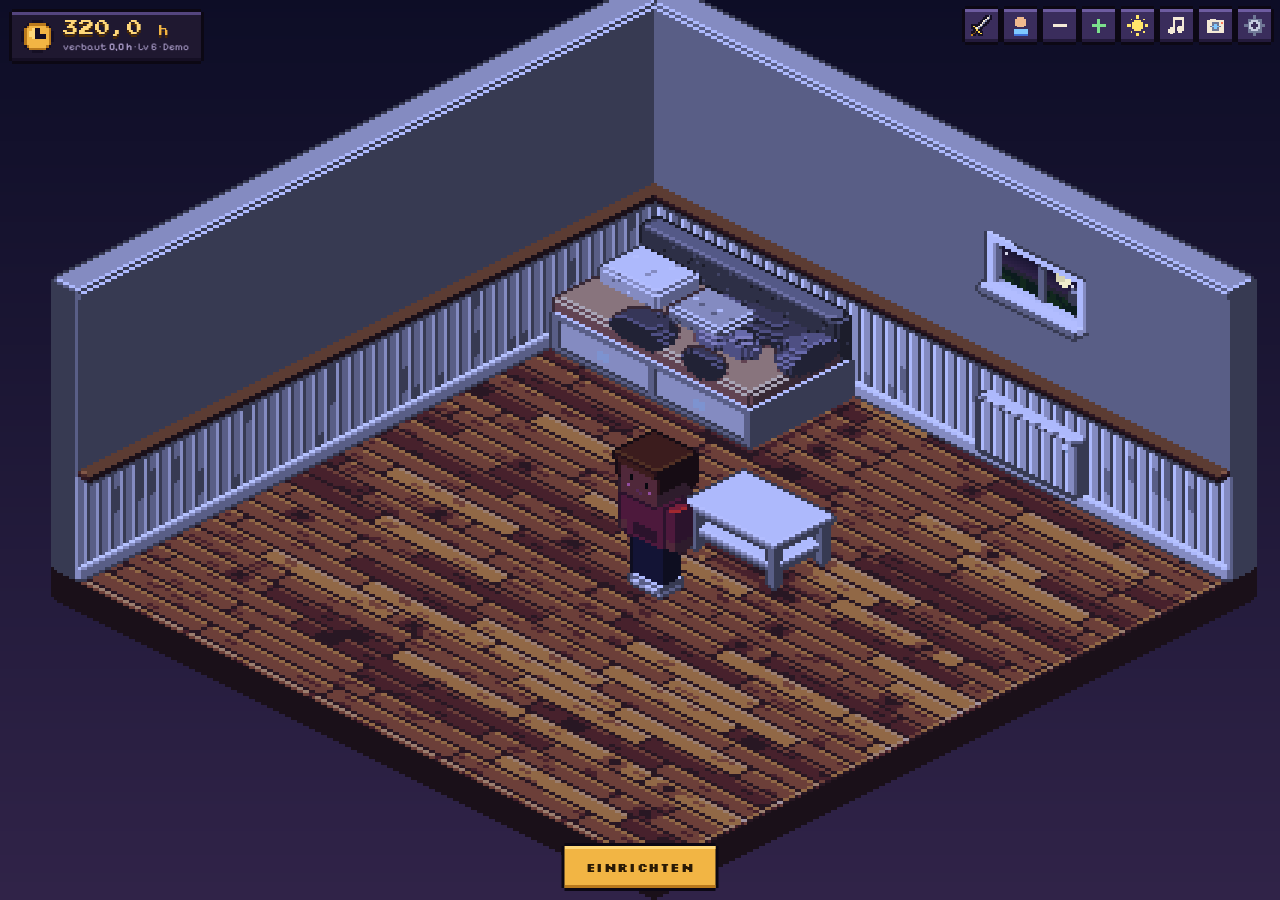
==== commit 47aa16e1: "Mein Raum: fünf neue Steinzeit-Gegner, neues Mammut, Kartenorte und Meerestiere, Schwierigkeit neu a" ====
--- a/raumspiel/index.html
+++ b/raumspiel/index.html
@@ -344,7 +344,7 @@
 /* Level-Karte */
 .hstages { position: relative; overflow: hidden; gap: 0; }
 .hmapbox { position: relative; flex: 1; min-width: 0; min-height: 0; background: #2a63a8; box-shadow: 0 0 0 calc(var(--u) * 0.6) #0e0a16; }
-.hmaps { position: absolute; inset: 0; overflow-x: auto; overflow-y: hidden; scrollbar-width: none; touch-action: pan-x; }
+.hmaps { position: absolute; inset: 0; overflow-x: auto; overflow-y: auto; scrollbar-width: none; touch-action: pan-x pan-y; }
 .hmaps::-webkit-scrollbar { display: none; }
 .hmapc { position: relative; }
 #hMap { display: block; image-rendering: pixelated; cursor: pointer; }
@@ -6884,7 +6884,13 @@
     armored: { name: 'Panzernashorn', tag: 'gepanzert', info: 'Steine und Pfeile prallen ab. Nahkampf, Hagel, Katapult und Laser wirken voll.', base: 'rhino', variant: 2, hp: 210, speed: 22, dmg: 20, rate: 1.7, reach: 14, struct: 2.4, kb: 0.1, hw: 32, h: 40, fps: 5, xp: 9, armor: 0.55, loot: [['stein', 0.9, 1, 3], ['fell', 0.5, 1, 2]] },
     hunter: { name: 'Jäger-Raptor', tag: 'springt', info: 'Springt über den Zaun und greift Held und Haus an.', base: 'raptor', variant: 5, scale: 1.12, hp: 56, speed: 64, dmg: 7, rate: 0.85, reach: 9, struct: 1.1, kb: 0.7, hw: 17, h: 31, fps: 12, xp: 4, leap: { cd: 6, range: 150 }, loot: [['knochen', 0.35, 1, 2], ['fell', 0.3, 1, 1]] },
     shaman: { name: 'Schamane', tag: 'heilt', info: 'Heilt und beschleunigt Gegner um sich herum. Zuerst ausschalten!', base: 'spitter', variant: 2, hp: 70, speed: 30, dmg: 0, rate: 3, reach: 0, range: 150, shot: { dmg: 3, speed: 150 }, struct: 1, kb: 0.8, hw: 16, h: 32, fps: 8, ranged: true, xp: 8, aura: { r: 110, heal: 0.02, cap: 6, haste: 0.3 }, loot: [['knochen', 0.8, 1, 2], ['stein', 0.5, 1, 2]] },
-    mammoth: { name: 'Mammut', tag: 'stampft', info: 'Riesig: sein Stampfen lähmt den Helden und zerlegt den Zaun.', base: 'rhino', variant: 3, scale: 1.35, hp: 340, speed: 17, dmg: 26, rate: 2.0, reach: 20, struct: 2.8, kb: 0, hw: 44, h: 55, fps: 4, xp: 16, stomp: { cd: 4.5, r: 46, stun: 0.7 }, loot: [['fell', 1, 2, 4], ['stein', 0.7, 1, 3], ['knochen', 0.6, 1, 2]] },
+    mammoth: { name: 'Mammut', tag: 'stampft', info: 'Riesig: sein Stampfen lähmt den Helden und zerlegt den Zaun.', base: 'mammoth', hp: 340, speed: 17, dmg: 26, rate: 2.0, reach: 20, struct: 2.8, kb: 0, hw: 44, h: 55, fps: 4, xp: 16, stomp: { cd: 4.5, r: 46, stun: 0.7 }, loot: [['fell', 1, 2, 4], ['stein', 0.7, 1, 3], ['knochen', 0.6, 1, 2]] },
+    // Weitere Steinzeit-Arten: Schwarm, Ramme (Anlauf), Graeber (unter dem Zaun durch), Bomber (Steine von oben), Frost (verlangsamt)
+    schnapper: { name: 'Schnapper', tag: 'schwärmt', info: 'Winzig, flink und immer im Schwarm: viele kleine Bisse.', base: 'raptor', variant: 8, scale: 0.72, hp: 11, speed: 80, dmg: 3, rate: 0.6, reach: 7, struct: 0.5, kb: 1.5, hw: 11, h: 21, fps: 14, xp: 0.5, loot: [['fell', 0.1, 1, 1]] },
+    rammbock: { name: 'Rammbock-Nashorn', tag: 'rammt', info: 'Nimmt Anlauf und rammt Zaun und Wehren: früh abfangen!', base: 'rhino', variant: 4, hp: 150, speed: 24, dmg: 20, rate: 1.9, reach: 14, struct: 2.6, kb: 0.15, hw: 32, h: 40, fps: 5, xp: 7, charge: { cd: 7, mul: 3.4, range: 200 }, loot: [['fell', 0.9, 1, 3], ['stein', 0.5, 1, 2]] },
+    wuehler: { name: 'Wühler', tag: 'gräbt', info: 'Gräbt sich unter dem Zaun durch und taucht dahinter auf.', base: 'raptor', variant: 6, hp: 40, speed: 50, dmg: 6, rate: 0.9, reach: 8, struct: 1, kb: 1, hw: 14, h: 25, fps: 10, xp: 3, dig: true, loot: [['knochen', 0.3, 1, 1], ['fell', 0.25, 1, 1]] },
+    bomber: { name: 'Steinbomber', tag: 'wirft Steine', info: 'Kreist hoch über dem Zaun und lässt Steine auf Zaun, Wehren und Held fallen.', base: 'flyer', variant: 2, hp: 24, speed: 56, dmg: 0, rate: 1.6, reach: 0, struct: 1, kb: 1.8, hw: 20, h: 22, fps: 10, fly: true, alt: 84, atkAlt: 84, xp: 3, bomb: { dmg: 9, rate: 2.2 }, loot: [['stein', 0.4, 1, 1], ['knochen', 0.3, 1, 1]] },
+    frost: { name: 'Frost-Raptor', tag: 'verlangsamt', info: 'Sein eisiger Biss verlangsamt den Helden.', base: 'raptor', variant: 7, hp: 48, speed: 54, dmg: 5, rate: 0.9, reach: 8, struct: 1, kb: 0.9, hw: 15, h: 28, fps: 10, xp: 4, chill: { dur: 3, mul: 0.55 }, loot: [['knochen', 0.3, 1, 1], ['fell', 0.3, 1, 1]] },
     // Bosse: je Stufe einer, am Ende der letzten Welle (Verhalten und Phasen in def-core.js)
     alpha: { name: 'Rudelführer', info: 'Ruft in der Not Raptoren und wird schneller.', boss: 'alpha', base: 'raptor', scale: 1.8, hp: 190, speed: 46, dmg: 10, rate: 0.95, reach: 14, struct: 1.4, kb: 0.35, hw: 30, h: 52, fps: 9, xp: 40, phases: [0.66, 0.33], loot: [['fell', 1, 4, 6], ['knochen', 1, 3, 5]] },
     bull: { name: 'Zottelbulle', info: 'Rennt mit Wucht gegen Zaun und Haus, ab der Hälfte schneller.', boss: 'bull', base: 'rhino', scale: 1.5, hp: 300, speed: 21, dmg: 12, rate: 1.7, reach: 20, struct: 2, kb: 0.05, hw: 48, h: 60, fps: 5, xp: 60, phases: [0.66, 0.33], loot: [['fell', 1, 6, 9], ['stein', 1, 4, 6], ['knochen', 1, 2, 4]] },
@@ -6900,6 +6906,7 @@
     const T = D.MON[k]; if (T.boss) return;
     const E = Object.assign({}, T, { name: 'Elite-' + T.name, elite: true, base: T.base || k, hp: Math.round(T.hp * 2.4), dmg: Math.round(T.dmg * 1.3 * 10) / 10, scale: Math.round((T.scale || 1) * 1.2 * 100) / 100, hw: Math.round(T.hw * 1.15), h: Math.round(T.h * 1.2), xp: Math.round(T.xp * 2.5), struct: Math.round(T.struct * 1.2 * 100) / 100 });
     if (T.shot) E.shot = Object.assign({}, T.shot, { dmg: Math.round(T.shot.dmg * 1.3 * 10) / 10 });
+    if (T.bomb) E.bomb = Object.assign({}, T.bomb, { dmg: Math.round(T.bomb.dmg * 1.3 * 10) / 10 });
     E.loot = (T.loot || []).map((q) => [q[0], Math.min(1, q[1] * 1.6), q[2] * 2, q[3] * 2]);
     D.MON[k + '_e'] = E;
   });
@@ -6988,32 +6995,32 @@
   const LV = [
     ['Erste Nacht', 4, { raptor: 1 }, ['raptor'], []],
     ['Am Flussufer', 4, { raptor: 3, rhino: 1 }, ['rhino'], []],
-    ['Raptorenhügel', 5, { raptor: 4, rhino: 1 }, [], []],
+    ['Raptorenhügel', 5, { raptor: 2.5, schnapper: 2.5, rhino: 0.8 }, ['schnapper'], []],
     ['Steinkreis', 5, { raptor: 3, rhino: 1 }, [], ['raptor']],
-    ['Rudelführer-Lager', 5, { raptor: 3, rhino: 1 }, [], []],
-    ['Nebelpfad', 5, { raptor: 2, spitter: 1.5, rhino: 0.5 }, ['spitter'], []],
+    ['Rudelführer-Lager', 5, { raptor: 2, schnapper: 2, rhino: 1 }, [], []],
+    ['Nebelpfad', 5, { raptor: 2, schnapper: 1, spitter: 1.5, rhino: 0.5 }, ['spitter'], []],
     ['Moosgrund', 5, { raptor: 2, spitter: 2, rhino: 0.7 }, [], ['spitter']],
     ['Giftdorn-Lichtung', 5, { raptor: 2, toxic: 2, spitter: 1 }, ['toxic'], []],
-    ['Hohler Baum', 5, { raptor: 1.5, toxic: 2, spitter: 1.5, rhino: 1 }, [], []],
+    ['Hohler Baum', 5, { raptor: 1.5, toxic: 2, spitter: 1.5, rammbock: 0.8 }, ['rammbock'], []],
     ['Zottelbulle-Wiese', 6, { raptor: 2, toxic: 2, spitter: 1.5, rhino: 1 }, [], []],
     ['Aschenregen', 5, { flyer: 2, raptor: 1, rhino: 0.4 }, ['flyer'], []],
-    ['Rauchende Spalten', 5, { flyer: 2, raptor: 1, spitter: 1, rhino: 0.6 }, [], []],
-    ['Glutfeld', 5, { flyer: 1.5, ember: 2, raptor: 1 }, ['ember'], []],
-    ['Pterra-Klippe', 6, { flyer: 2.5, ember: 1.5, spitter: 1, rhino: 0.5 }, [], []],
-    ['Vulkanhorst', 6, { flyer: 2, ember: 1.5, raptor: 1 }, [], []],
+    ['Rauchende Spalten', 5, { flyer: 2, raptor: 1, wuehler: 1.5, spitter: 1, rhino: 0.6 }, ['wuehler'], []],
+    ['Glutfeld', 5, { flyer: 1.5, ember: 2, raptor: 1, wuehler: 0.8 }, ['ember'], []],
+    ['Pterra-Klippe', 6, { bomber: 2, flyer: 1.5, ember: 1.5, spitter: 1, rhino: 0.5 }, ['bomber'], []],
+    ['Vulkanhorst', 6, { flyer: 2, ember: 1.5, raptor: 1, bomber: 1 }, [], []],
     ['Schilfufer', 5, { spitter: 2, armored: 1, raptor: 1 }, ['armored'], []],
-    ['Faulwasser', 5, { spitter: 2, armored: 1, toxic: 1.5, flyer: 1 }, [], []],
-    ['Krötenpfuhl', 6, { spitter: 2, hunter: 2, toxic: 1.5, armored: 0.8 }, ['hunter'], []],
-    ['Mangroven-Labyrinth', 6, { spitter: 2, hunter: 2, armored: 1.2, ember: 1.5, flyer: 1 }, [], ['armored']],
+    ['Faulwasser', 5, { spitter: 2, armored: 1, toxic: 1, frost: 1.5, flyer: 1 }, ['frost'], []],
+    ['Krötenpfuhl', 6, { spitter: 2, hunter: 2, toxic: 1.5, armored: 0.8, frost: 1 }, ['hunter'], []],
+    ['Mangroven-Labyrinth', 6, { spitter: 2, hunter: 2, armored: 1.2, ember: 1.5, flyer: 1, wuehler: 1, bomber: 1 }, [], ['armored']],
     ['Sumpfthron', 6, { spitter: 2, armored: 1, hunter: 2, toxic: 1.5 }, [], []],
-    ['Höhleneingang', 6, { raptor: 2, hunter: 2, shaman: 0.8, spitter: 1.5 }, ['shaman'], []],
-    ['Tropfsteinhalle', 6, { hunter: 2.5, ember: 2, shaman: 1, flyer: 1.5 }, [], ['hunter']],
+    ['Höhleneingang', 6, { raptor: 2, hunter: 2, shaman: 0.8, spitter: 1.5, frost: 1 }, ['shaman'], []],
+    ['Tropfsteinhalle', 6, { hunter: 2.5, ember: 2, shaman: 1, flyer: 1.5, bomber: 1 }, [], ['hunter']],
     ['Mammutgrab', 6, { mammoth: 0.45, armored: 1, toxic: 2, shaman: 1, hunter: 1.5 }, ['mammoth'], []],
-    ['Knochenschlucht', 6, { mammoth: 0.8, hunter: 2, ember: 2, shaman: 1.2, flyer: 1.5 }, [], ['shaman']],
-    ['Säbelzahn-Thron', 7, { hunter: 2, shaman: 1.2, flyer: 1.5, ember: 1.5, mammoth: 0.8 }, [], []]
+    ['Knochenschlucht', 6, { mammoth: 0.8, hunter: 2, ember: 2, shaman: 1.2, flyer: 1.5, wuehler: 1, frost: 1 }, [], ['shaman']],
+    ['Säbelzahn-Thron', 7, { hunter: 2, shaman: 1.2, flyer: 1.5, ember: 1.5, mammoth: 0.8, bomber: 1, rammbock: 0.6 }, [], []]
   ];
   // Staerke je Level (Leben, Schaden): Anfang flach, spaeter steil; die Wellen werden zusaetzlich groesser (Budget)
-  D.TUNE = { b0: 13, b1: 2.3, hp1: 0.05, hp2: 0.0042, dm1: 0.018, dm2: 0.0007, xpk: 0.5, mul: [1, 1, 1, 1, 1.15, 1.3, 1.45, 1.5, 1.5, 1.3, 1.5, 1.6, 1.6, 1.3, 1.0, 0.9, 1.2, 1.4, 1.5, 1.15, 1.4, 1.55, 0.9, 1.7, 1.6] };   // Stellschrauben (im Labor veraenderbar: window.__tune)
+  D.TUNE = { b0: 13, b1: 2.3, hp1: 0.05, hp2: 0.0042, dm1: 0.018, dm2: 0.0007, xpk: 0.5, mul: [1, 1, 1.1, 1, 1, 1.2, 1.45, 1.5, 1.5, 1, 1.7, 1.8, 1.1, 1.3, 1.15, 0.9, 1.5, 1.8, 1.4, 1.15, 1.7, 1.9, 1, 1.9, 0.85] };   // Stellschrauben (im Labor veraenderbar: window.__tune)
   D.levelMul = (n) => { const T = D.TUNE; return { hp: 1 + T.hp1 * (n - 1) + T.hp2 * (n - 1) * (n - 1), dmg: 1 + T.dm1 * (n - 1) + T.dm2 * (n - 1) * (n - 1) }; };
   const genWaves = (n, spec, boss) => {
     const W = spec[1], pool = spec[2], fresh = spec[3], elite = spec[4], types = Object.keys(pool), wsum = types.reduce((a, t) => a + pool[t], 0), waves = [];
@@ -7403,23 +7410,24 @@
     };
   }
   function vsprite(W, Dp, Hh, ay, k, build) {
-    const S = k > 1 ? scaled(k, W, Dp, Hh) : RS.V(W, Dp, Hh);
+    const S = k !== 1 ? scaled(k, W, Dp, Hh) : RS.V(W, Dp, Hh);
     build(S);
-    return RS.sideSprite(k > 1 ? S.real : S, { ay: ay * (k > 1 ? k : 1) });
+    return RS.sideSprite(k !== 1 ? S.real : S, { ay: ay * (k !== 1 ? k : 1) });
   }
   D.vsprite = vsprite;
 
   function raptorBuild(v, frame, variant) {
       const bite = frame === 4, ph = (frame & 3) * Math.PI / 2, bob = bite ? 0 : frame & 1, hx = bite ? 3 : 0;
-      const RP = [[c.lime, c.orange(3), c.cream], [c.teal, c.orange(3), c.cream], [c.red, c.graphite(2), c.cream], [c.purple, c.lime(5), c.mint], [c.orange, c.graphite(2), c.yellow], [c.navy, c.sky(5), c.cream]][variant] || [c.lime, c.orange(3), c.cream];
+      const RP = [[c.lime, c.orange(3), c.cream], [c.teal, c.orange(3), c.cream], [c.red, c.graphite(2), c.cream], [c.purple, c.lime(5), c.mint], [c.orange, c.graphite(2), c.yellow], [c.navy, c.sky(5), c.cream], [c.walnut, c.leather(5), c.sand], [c.sky, c.cyan(6), c.white], [c.yellow, c.brick(3), c.cream]][variant] || [c.lime, c.orange(3), c.cream];
       const body = RP[0], stripeCol = RP[1], belly = RP[2];
       const BODY = (x, y, z) => { const stripe = z > 11 && ((y * 2 + z) % 12 < 2); return stripe ? stripeCol : shade(body, 13 + bob, 12)(x, y, z); };
       // Schwanz, Koerper, Bauch
       v.line(7, 13, 14 + bob, 7, 7, 13 + bob, 2.8, shade(body, 13, 8));
       v.line(7, 7, 13 + bob, 7, 1.5, 10 + bob, 1.6, body(2));
-      v.sph(7, 1.5, 10 + bob, 1.4, variant === 4 ? c.yellow(5) : c.orange(3));
+      v.sph(7, 1.5, 10 + bob, 1.4, variant === 4 ? c.yellow(5) : variant === 7 ? c.cyan(5) : c.orange(3));
       v.ell(7, 18, 13 + bob, 5.2, 8.8, 6.2, BODY);
       if (variant === 3) for (let i = 0; i < 4; i++) v.sph(7, 14.5 + i * 3.2, 19.4 + bob + (i % 2) * 0.6, 1.25, c.lime(6));   // Giftdruesen auf dem Ruecken
+      if (variant === 7) for (let i = 0; i < 5; i++) v.line(7, 13 + i * 3.3, 18.5 + bob, 7, 13.6 + i * 3.3, 24.5 + bob - (i % 2) * 1.4, 1.1, c.cyan(5 + (i % 2)));   // Eiskristalle auf dem Ruecken
       v.ell(8.6, 19, 10.2 + bob, 3.6, 6.8, 3.2, belly(4));
       // Hals und Kopf (gross)
       v.line(7, 25, 17 + bob, 7 + 0, 29 + hx, 20 + bob, 3.6, shade(body, 19, 8));
@@ -7434,7 +7442,7 @@
       v.box(12, 31 + hx, 26 + bob, 13, 37 + hx, 27 + bob, c.forest(2)); v.put(12, 37 + hx, 26 + bob, c.forest(2));
       v.put(11, 43 + hx, 21 + bob, c.ink(2));
       // Kamm
-      for (let i = 0; i < 3; i++) v.line(7, 30 + i * 2 + hx, 27 + bob, 7, 28 + i * 2 + hx, 30 + bob, 1, variant === 4 ? c.yellow(5) : variant === 3 ? c.lime(5) : c.orange(4));
+      for (let i = 0; i < 3; i++) v.line(7, 30 + i * 2 + hx, 27 + bob, 7, 28 + i * 2 + hx, 30 + bob, 1, variant === 4 ? c.yellow(5) : variant === 3 ? c.lime(5) : variant === 7 ? c.cyan(5) : c.orange(4));
       // Beine: nah (dunkler Fuss orange) und fern
       const leg = (xc, s, lf, tone) => {
         v.ell(xc, 18 + s * 0.3, 8.5 + bob, 2.5, 3.8, 3.8, body(tone));
@@ -7446,7 +7454,8 @@
       const s = bite ? 0 : 4.8 * Math.cos(ph), lf = bite ? 0 : Math.max(0, -Math.sin(ph)) * 3.2, lf2 = bite ? 0 : Math.max(0, Math.sin(ph)) * 3.2;
       leg(5, -s, lf2, 2); leg(9.5, s, lf, 3);
       // kleiner Arm
-      v.line(11, 26, 12 + bob, 11, 29.5 + hx * 0.3, 10 + bob, 1.1, body(3)); v.put(11, 30 + hx * 0.3, 9, c.cream(4));
+      if (variant === 6) { v.line(11, 26, 13 + bob, 11, 34 + hx * 0.3, 8 + bob, 2.0, body(3)); for (let i = 0; i < 3; i++) v.line(11, 34 + hx * 0.3 + i * 1.3, 8 + bob, 11, 37.5 + hx * 0.3 + i * 1.7, 5.5 - i * 0.7 + bob, 0.7, c.cream(5)); }   // Graeber: grosse Grabklauen
+      else { v.line(11, 26, 12 + bob, 11, 29.5 + hx * 0.3, 10 + bob, 1.1, body(3)); v.put(11, 30 + hx * 0.3, 9, c.cream(4)); }
   }
   D.raptorSprite = function (frame, variant, k) {
     frame = frame | 0; variant = variant | 0; k = k || 1;
@@ -7456,7 +7465,7 @@
   /* ---------- Wollnashorn (Tank) ---------- */
   function rhinoBuild(v, frame, variant) {
       const bite = frame === 4, ph = (frame & 3) * Math.PI / 2, bob = bite ? 0 : frame & 1, hz = bite ? -2 : 0, hy = bite ? 3 : 0;
-      const RHP = [[c.walnut, c.leather], [c.graphite, c.stone], [c.slate, c.steel], [c.sand, c.cream]][variant] || [c.walnut, c.leather], furR = RHP[0], fur2R = RHP[1];
+      const RHP = [[c.walnut, c.leather], [c.graphite, c.stone], [c.slate, c.steel], [c.sand, c.cream], [c.brick, c.leather]][variant] || [c.walnut, c.leather], furR = RHP[0], fur2R = RHP[1];
       const FUR = (x, y, z) => { const r = hs(x, y, z), lv = z > 26 ? 4 : z < 15 ? 2 : 3; return furR(lv + (r > 0.88 ? 1 : r < 0.1 ? -1 : 0)); };
       const FUR2 = (x, y, z) => { const r = hs(x + 3, y, z); return fur2R(3 + (r > 0.85 ? 1 : r < 0.12 ? -1 : 0)); };
       // Koerper
@@ -7473,7 +7482,11 @@
       v.ell(11, 65 + hy, 14.4 + bob + hz, 5, 6.4, 4.6, c.sand(3));
       v.put(14, 70 + hy, 15 + bob + hz, c.ink(2)); v.put(14, 70 + hy, 14 + bob + hz, c.ink(2));
       // Hoerner (gross + klein), hell; Mammut: gebogene Stosszaehne
-      if (variant === 3) { for (const xx of [6.5, 15.5]) { v.line(xx, 62 + hy, 17 + bob + hz, xx, 72 + hy, 9 + bob + hz, 2.2, c.cream(4)); v.line(xx, 72 + hy, 9 + bob + hz, xx, 80 + hy, 17 + bob + hz, 1.5, c.cream(5)); } }
+      if (variant === 4) {   // Rammbock: Knochenhelm mit Noppen, dicke Stossstange als Horn, rote Kriegsbemalung
+        v.ell(11, 61 + hy, 22 + bob + hz, 8.2, 8.4, 6.4, c.cream(3)); for (let i = 0; i < 4; i++) v.sph(15.5, 56 + i * 3.4 + hy, 25.6 + bob + hz - (i % 2) * 1.2, 1.2, c.cream(5));
+        v.line(11, 66 + hy, 19 + bob + hz, 11, 78 + hy, 23 + bob + hz, 3.6, c.cream(4)); v.sph(11, 79 + hy, 23.4 + bob + hz, 2.2, c.cream(6));
+        for (let i = 0; i < 4; i++) v.line(16.6, 20 + i * 6, 29 + bob, 16.6, 22 + i * 6, 17 + bob, 0.9, c.red(4));
+      } else if (variant === 3) { for (const xx of [6.5, 15.5]) { v.line(xx, 62 + hy, 17 + bob + hz, xx, 72 + hy, 9 + bob + hz, 2.2, c.cream(4)); v.line(xx, 72 + hy, 9 + bob + hz, xx, 80 + hy, 17 + bob + hz, 1.5, c.cream(5)); } }
       else {
       v.line(11, 66 + hy, 18 + bob + hz, 11, 71 + hy, 25 + bob + hz, 3, c.cream(3));
       v.line(11, 71 + hy, 25 + bob + hz, 11, 73 + hy, 33 + bob + hz, 1.6, c.cream(4));
@@ -8129,7 +8142,7 @@
 
   /* ---------- Flugsaurier: Fledermausfluegel (Bilder 0 bis 3 = Schlag), langer Schnabel und Kamm ---------- */
   function flyerBuild(v, frame, variant) {
-    const memb = variant ? c.red : c.purple, edge = variant ? c.orange : c.pink, bodyR = variant ? c.brick : c.indigo, crest = variant ? c.orange : c.rose;
+    const memb = variant === 2 ? c.leather : variant ? c.red : c.purple, edge = variant === 2 ? c.sand : variant ? c.orange : c.pink, bodyR = variant === 2 ? c.walnut : variant ? c.brick : c.indigo, crest = variant === 2 ? c.yellow : variant ? c.orange : c.rose;
     const tri = (x0, x1, p, q, r, col) => {
       const minY = Math.floor(Math.min(p[0], q[0], r[0])), maxY = Math.ceil(Math.max(p[0], q[0], r[0])), minZ = Math.floor(Math.min(p[1], q[1], r[1])), maxZ = Math.ceil(Math.max(p[1], q[1], r[1]));
       const sg = (a, b, c2) => (a[0] - c2[0]) * (b[1] - c2[1]) - (b[0] - c2[0]) * (a[1] - c2[1]);
@@ -8158,6 +8171,7 @@
     v.line(5.6, 21, 19, 5.6, 19.5, 12.5, 1.1, c.orange(3)); v.line(8.6, 21, 19, 8.6, 19.5, 12.5, 1.1, c.orange(4));
     v.line(5.6, 19.5, 12.5, 5.6, 22, 10.6, 0.6, c.cream(5)); v.line(8.6, 19.5, 12.5, 8.6, 22, 10.6, 0.6, c.cream(5));
     v.line(7, 17, 21, 7, 8, 17.4, 1.3, shade(bodyR, 19, 6)); v.ell(7, 6.4, 16.8, 1.3, 2.4, 1.3, crest(3));
+    if (variant === 2) { v.sph(7, 21, 9.6, 3.6, (x, y, z) => c.stone(3 + (hs(x, y, z) > 0.7 ? 1 : 0) + (z > 11 ? 1 : 0))); v.line(5.6, 20, 12, 7, 20.5, 11, 0.6, c.cream(5)); v.line(8.6, 20, 12, 7, 22, 11, 0.6, c.cream(5)); }   // Steinbomber traegt einen Felsbrocken
   }
   D.flyerSprite = (frame, variant, k) => { frame = frame | 0; variant = variant | 0; k = k || 1; return D.cached('flyer|' + frame + '|' + variant + '|' + k, () => D.vsprite(14, 58, 48, 28, k, (v) => flyerBuild(v, frame, variant))); };
 
@@ -8198,6 +8212,32 @@
   }
   D.saberSprite = (frame) => { frame = frame | 0; return D.cached('saber|' + frame, () => D.vsprite(22, 80, 46, 40, 1, (v) => saberBuild(v, frame))); };
 
+  /* ---------- Mammut: hohe Stirn, Ruessel, lange gebogene Stosszaehne, zottiger Fellrock; Bilder 0 bis 3 laufen, 4 stampft (Vorderbein und Ruessel hoch) ---------- */
+  function mammothBuild(v, frame) {
+    const atk = frame === 4, ph = (frame & 3) * Math.PI / 2, bob = atk ? 0 : frame & 1, hz = atk ? -1.5 : 0, hy = atk ? 3 : 0;
+    const FUR = (x, y, z) => { const r = hs(x, y, z), lv = z > 36 ? 4 : z < 24 ? 2 : 3; return c.leather(Math.max(0, Math.min(7, lv + (r > 0.9 ? 1 : r < 0.1 ? -1 : 0)))); };
+    const FUR2 = (x, y, z) => c.walnut(2 + (hs(x + 3, y, z) > 0.85 ? 1 : 0));
+    const SKIN = (x, y, z) => c.walnut(3 + ((Math.floor(z / 3) & 1) ? 1 : 0));
+    v.ell(13, 27, 31 + bob, 10, 15, 12.5, FUR); v.ell(13, 49, 34 + bob, 11.5, 20, 15, FUR);
+    v.ell(13, 61, 44 + bob, 9, 11, 9.5, FUR);                         // Schulterhoecker, geht in die Stirn ueber
+    v.ell(13, 40, 21 + bob, 10.5, 27, 8, FUR2);                      // Fellrock
+    for (let i = 0; i < 15; i++) { const yy = 15 + i * 4.1; v.line(18.6, yy, 22 + bob, 18.6, yy + 0.7, 11 + bob - (i % 3), 1.3, c.leather(2 + (i % 2))); v.line(7.4, yy, 22 + bob, 7.4, yy + 0.7, 11 + bob - (i % 3), 1.3, c.leather(2)); }   // Zotteln
+    v.ell(13, 70 + hy, 38 + bob + hz, 8.2, 9.5, 11, FUR); v.ell(13, 71 + hy, 46 + bob + hz, 6.4, 6.4, 5.4, FUR);
+    v.ell(20, 65 + hy, 38 + bob + hz, 1.8, 5.5, 6.5, (x, y, z) => c.walnut(3 + (hs(x, y, z) > 0.8 ? 1 : 0)));   // Ohr
+    v.box(20.5, 75 + hy, 39 + bob + hz, 21.5, 78 + hy, 42 + bob + hz, c.white(6)); v.box(20.5, 76.4 + hy, 39 + bob + hz, 21.5, 78 + hy, 41 + bob + hz, c.ink(2)); v.box(20.5, 74 + hy, 42 + bob + hz, 21.5, 80 + hy, 43.2 + bob + hz, c.walnut(1));
+    const TR = atk ? [[78 + hy, 33, 5.2], [87 + hy, 38, 4.6], [95 + hy, 45, 3.8], [99 + hy, 53, 3.0]] : [[78, 33 + bob, 5.2], [82, 23 + bob, 4.6], [83, 13 + bob, 3.8], [86, 7 + bob, 3.0]];   // Ruessel
+    for (let i = 0; i < 3; i++) v.line(13, TR[i][0], TR[i][1] + hz, 13, TR[i + 1][0], TR[i + 1][1] + hz, (TR[i][2] + TR[i + 1][2]) / 2, SKIN);
+    v.sph(13, TR[3][0] + 1, TR[3][1] + hz, 2.3, c.walnut(4));
+    const tusk = (xx, tone) => { const P = atk ? [[76, 30], [84, 26], [92, 27], [98, 34]] : [[76, 30], [83, 22], [92, 18], [100, 22]]; for (let i = 0; i < 3; i++) v.line(xx, P[i][0] + hy * 0.4, P[i][1] + bob + hz * 0.3, xx, P[i + 1][0] + hy * 0.4, P[i + 1][1] + bob + hz * 0.3, 2.2 - i * 0.55, c.cream(tone + (i === 2 ? 1 : 0))); };
+    tusk(6.5, 3); tusk(19.5, 4);
+    const leg = (xc, y0, s, lf, tone) => { const fy = Math.round(y0 + s); v.box(xc - 3.6, fy - 4, Math.round(lf) + 3, xc + 3.6, fy + 4, 24, c.walnut(tone)); v.box(xc - 4, fy - 4.6, Math.round(lf), xc + 4, fy + 4.6, Math.round(lf) + 4, c.graphite(tone)); for (let q = -1; q <= 1; q++) v.put(xc + 3.4, fy + q * 2.6, Math.round(lf) + 1, c.cream(5)); };
+    const s = atk ? 0 : 6 * Math.cos(ph), lf = atk ? 0 : Math.max(0, -Math.sin(ph)) * 3.6, lf2 = atk ? 0 : Math.max(0, Math.sin(ph)) * 3.6;
+    leg(7, 64, -s, lf2, 2); leg(7, 26, s, lf, 2); leg(18, 26, -s, lf2, 3);
+    if (atk) leg(18, 66, 5, 8, 3); else leg(18, 64, s, lf, 3);
+    v.line(13, 13, 38 + bob, 13, 8, 26 + bob, 1.6, c.walnut(2)); v.sph(13, 7, 24 + bob, 2.6, c.walnut(3));   // Schwanz
+  }
+  D.mammothSprite = (frame, variant, k) => { frame = frame | 0; k = k || 1; return D.cached('mammoth|' + frame + '|' + k, () => D.vsprite(26, 106, 58, 52, k, (v) => mammothBuild(v, frame))); };
+
   /* ---------- Zuordnung: Monsterart + Bild -> Sprite ---------- */
   // Bilder: 0 bis 3 Laufen/Fliegen, 4 Angriff, 5 Sprung (Saebelzahn)
   D.monSprite = function (type, frame) {
@@ -8206,6 +8246,7 @@
     if (base === 'rhino') return D.rhinoSprite(frame, v, k);
     if (base === 'spitter') return D.spitterSprite(frame, v, k);
     if (base === 'flyer') return D.flyerSprite(frame, v, k);
+    if (base === 'mammoth') return D.mammothSprite(frame, 0, k);
     if (base === 'saber') return D.saberSprite(frame);
     return D.raptorSprite(frame, 0, 1);
   };
@@ -9377,7 +9418,7 @@
     const lv = Math.max(1, opts.heroLv | 0), HS = D.heroStats(lv), L = opts.loadout || D.loadout(), GB = (L.armor ? L.armor.hp : 0) + (L.head ? L.head.hp : 0), fhp = D.buildHp('fence', (L.build || {}).fence), hhp = D.buildHp('house', (L.build || {}).house);
     const S = {
       stage, diff, heroLv: lv, seed: opts.seed || ((Math.random() * 1e9) | 0), t: 0, phase: 'intro', timer: 1.6, wave: -1, waveT: 0, spawnQ: [], endT: 0,
-      hero: { x: clamp((L.fenceX != null ? L.fenceX : D.FENCE.x) - 20, 16, 400), band: 1, hp: HS.hp + GB, maxHp: HS.hp + GB, state: 'idle', face: 1, t: 0, walkT: 0, swingT: 0, swingHit: false, throwT: 0, thrown: false, cdMelee: 0, cdSling: 0.4, koT: 0, inv: 0, flash: 0, moving: false, stun: 0, castT: 0, hurtT: 0, stepN: 0, fight: false, stunImm: 0, poison: null },
+      hero: { x: clamp((L.fenceX != null ? L.fenceX : D.FENCE.x) - 20, 16, 400), band: 1, hp: HS.hp + GB, maxHp: HS.hp + GB, state: 'idle', face: 1, t: 0, walkT: 0, swingT: 0, swingHit: false, throwT: 0, thrown: false, cdMelee: 0, cdSling: 0.4, koT: 0, inv: 0, flash: 0, moving: false, stun: 0, castT: 0, hurtT: 0, stepN: 0, fight: false, stunImm: 0, poison: null, slow: null },
       mons: [], proj: [], eproj: [], pools: [], rocks: [], fx: [], texts: [], arcs: [], drops: [], pickQ: [], memo: {}, flames: [],
       fence: { x: L.fenceX != null ? L.fenceX : D.FENCE.x, w: D.FENCE.w, hp: fhp, maxHp: fhp, state: 0, flash: 0 },
       house: { x0: D.HOUSE.x0, x1: D.HOUSE.x1, hp: hhp, maxHp: hhp, state: 0, flash: 0 },
@@ -9431,7 +9472,7 @@
     S.phase = 'break'; S.timer = S.stage.pause;
     S.banner = { text: 'Geschafft!', sub: 'Zaun repariert, kurz durchatmen', t: 0, life: 2 };
     // Pause: Held voll geheilt, Zaun um ein Drittel repariert
-    S.hero.hp = S.hero.maxHp; S.hero.poison = null; S.hero.stun = 0; S.fence.burn = null; S.turrets.forEach((t) => { t.burn = null; }); S.fence.hp = Math.min(S.fence.maxHp, S.fence.hp + S.fence.maxHp * 0.34); S.fence.state = fenceState(S.fence);
+    S.hero.hp = S.hero.maxHp; S.hero.poison = null; S.hero.slow = null; S.hero.stun = 0; S.fence.burn = null; S.turrets.forEach((t) => { t.burn = null; }); S.fence.hp = Math.min(S.fence.maxHp, S.fence.hp + S.fence.maxHp * 0.34); S.fence.state = fenceState(S.fence);
     S.pools.length = 0; S.flames.length = 0; S.traps.forEach((t) => { t.charges = t.max; }); S.beams.length = 0;
     S.turrets.forEach((t) => { if (t.dead || t.hp < t.maxHp) { t.dead = false; t.hp = t.maxHp; t.flash = 0.3; } });
     sfx('waveEnd');
@@ -9637,14 +9678,15 @@
       return;
     }
     if (h.stun > 0) { h.stun -= dt; h.moving = false; if (h.stun <= 0) h.stunImm = 1.2; return; }   // benommen (Schrei): keine Bewegung, kein Angriff
-    h.cdMelee -= dt; h.cdSling -= dt;
+    const sl = h.slow ? h.slow.mul : 1; if (h.slow) { h.slow.t -= dt; if (h.slow.t <= 0) h.slow = null; }
+    h.cdMelee -= dt * (0.4 + 0.6 * sl); h.cdSling -= dt * (0.4 + 0.6 * sl);
     // Eingabe: Tastatur hat Vorrang, sonst das angetippte Ziel
     let dir = I.dir || 0;
     if (!dir && I.tx != null) { const d = I.tx - h.x; if (Math.abs(d) < 3) I.tx = null; else dir = Math.sign(d); }
     const busy = h.state === 'swing' || h.state === 'throw' || h.state === 'cast';
     h.moving = !!dir;
     if (dir) {
-      h.x = clamp(h.x + dir * HD.speed * (busy ? 0.4 : 1) * dt, 16, D.W - 14); h.walkT += dt;
+      h.x = clamp(h.x + dir * HD.speed * (busy ? 0.4 : 1) * sl * dt, 16, D.W - 14); h.walkT += dt;
       const stp = Math.floor(h.walkT * 6);   // Staubwoelkchen bei jedem Schritt
       if (stp !== h.stepN) { h.stepN = stp; if (!busy) burst(S, h.x - h.face * 5, footY(h.band) - 1, 2, ['#d8b87c', '#b08450', '#e8c890'], { speed: 0.3, up: 14, g: 120 }); }
     }
@@ -9685,6 +9727,8 @@
     const h = S.hero; if (h.state === 'ko') return; const dps = P.dps * S.monDmg;
     if (!h.poison || dps >= h.poison.dps) h.poison = { t: P.dur, dps }; else h.poison.t = Math.max(h.poison.t, P.dur);
   }
+  // Frost: der Held wird langsamer (Gehen und Angriffstempo)
+  function chillHero(S, C) { const h = S.hero; if (h.state === 'ko') return; h.slow = { t: C.dur, mul: C.mul }; }
   function ignite(S, o, B) { if (o.dead || o.hp <= 0) return; o.burn = { t: B.dur, dps: B.dps * S.monDmg }; }
   // Brand: Zaun und Wehren verlieren Leben ueber Zeit; die Flammen erloeschen nach der Welle
   function updateBurn(S, dt) {
@@ -9694,7 +9738,7 @@
   }
   function hitTarget(S, m, tgt, mul) {
     const dmg = m.dmg * (mul || 1);
-    if (tgt.kind === 'hero') { hurtHero(S, dmg, m.x); if (m.T.poison) poisonHero(S, m.T.poison); }
+    if (tgt.kind === 'hero') { hurtHero(S, dmg, m.x); if (m.T.poison) poisonHero(S, m.T.poison); if (m.T.chill) chillHero(S, m.T.chill); }
     else if (tgt.kind === 'fence') { hitFence(S, dmg * m.T.struct, m.type); if (m.T.burn && S.fence.hp > 0) ignite(S, S.fence, m.T.burn); }
     else if (tgt.kind === 'turret') { hitTurret(S, tgt.t, dmg * m.T.struct, m.type); if (m.T.burn) ignite(S, tgt.t, m.T.burn); }
     else hitHouse(S, dmg * m.T.struct, m.type);
@@ -9716,6 +9760,13 @@
         const h = S.hero, tx = h.state !== 'ko' && h.x < S.fence.x - 6 && h.x > S.house.x1 + 14 ? h.x + 10 : Math.max(S.house.x1 + 26, S.fence.x - 28);
         m.act = { kind: 'leap', t: 0, dur: 0.75, x0: m.x, tx, soft: true }; m.leapCd = T.leap.cd; return;
       }
+    }
+    // Waehler: gräbt sich kurz vor dem Zaun ein und taucht dahinter wieder auf
+    if (T.dig && !m.dug && S.fence.hp > 0 && m.x > S.fence.x + 4 && m.x - S.fence.x < 30) { m.dug = true; m.act = { kind: 'dig', t: 0, dur: 1.15, x0: m.x, tx: Math.max(S.house.x1 + 24, S.fence.x - 26) }; sfx('rock'); return; }
+    // Rammbock: nimmt Anlauf und rammt den Zaun
+    if (T.charge) {
+      m.chCd = (m.chCd == null ? T.charge.cd * (0.35 + S.rng() * 0.65) : m.chCd) - dt;
+      if (m.chCd <= 0 && S.fence.hp > 0 && m.x > S.fence.x + 46 && m.x - S.fence.x < T.charge.range) { m.act = { kind: 'dash', t: 0, dur: 1.3, mul: T.charge.mul, smash: true }; m.chCd = T.charge.cd; sfx('roar'); return; }
     }
     const tgt = pickTarget(S, m), gap = m.x - tgt.x;
     // Stampfer (Mammut): schlaegt auf den Boden, laehmt den Helden in der Naehe und beschaedigt Zaun und Wehren
@@ -9759,6 +9810,22 @@
     } else {
       m.alt += ((gap < 80 ? T.atkAlt : T.alt) - m.alt) * Math.min(1, dt * 2.4);
       m.x -= T.speed * m.spd * dt; m.walkT += dt * m.spd; m.state = 'walk';
+    }
+  }
+
+  // Steinbomber: fliegt hoch zum Zaun (oder Haus), kreist dort und laesst Steine auf alles darunter fallen
+  function bomberAI(S, m, dt) {
+    const T = m.T, h = S.hero, f = S.fence;
+    const tx = (f.hp > 0 ? f.x + 8 : S.house.x1 + 30) + (m.id % 3) * 26, gap = m.x - tx;   // immer vor dem Zaun: so ist er fuer Held und Wehren erreichbar
+    const want = T.alt - Math.max(0, Math.min(34, (m.t - 14) * 2.2));   // nach einer Weile sinkt er tiefer: so bleibt er nie dauerhaft ausser Reichweite
+    m.alt += (want - m.alt) * Math.min(1, dt * 2);
+    if (gap > 4) { m.x -= T.speed * m.spd * dt; m.walkT += dt * m.spd; m.state = 'walk'; }
+    else { m.state = 'attack'; m.walkT += dt * m.spd * 0.6; m.x += (tx - m.x) * Math.min(1, dt * 1.6) + Math.sin(m.t * 1.3 + m.id) * 6 * dt; }
+    m.cd -= dt;
+    if (m.cd <= 0 && gap < 46) {
+      m.cd = T.bomb.rate * m.rate; m.bite = 0.2;
+      const hx = h.state !== 'ko' && Math.abs(h.x - m.x) < 34 ? h.x : m.x;
+      S.eproj.push({ x: m.x, y: D.GY + m.dep - m.alt, vx: (hx - m.x) * 0.5, vy: 10, t: 0, dmg: T.bomb.dmg * S.monDmg, struct: 1.4, big: false, pool: false, src: m.type, stun: 0, rock: true });
     }
   }
 
@@ -9815,6 +9882,11 @@
       const k = Math.min(1, a.t / a.dur), e = k * k * (3 - 2 * k);
       m.x = a.x0 + (a.tx - a.x0) * e; m.alt = Math.sin(Math.PI * k) * (a.soft ? 44 : 76); m.state = 'leap'; m.walkT += dt;
       if (k >= 1) { m.alt = 0; if (a.soft) { if (h.state !== 'ko' && Math.abs(h.x - m.x) < 16) hurtHero(S, m.dmg * 1.3, m.x); } else slam(S, m, m.x, 40, 1.8); m.bite = 0.3; m.act = null; }
+    } else if (a.kind === 'dig') {
+      const k = Math.min(1, a.t / a.dur), e = k * k * (3 - 2 * k);
+      m.x = a.x0 + (a.tx - a.x0) * e; m.state = 'dig'; m.walkT += dt * 3; m.alt = 0;
+      if (((a.t * 14) | 0) !== a.pf) { a.pf = (a.t * 14) | 0; burst(S, m.x, D.GY + m.dep + 2, 1, ['#8a6a3c', '#b8935a'], { speed: 0.3, up: 18, g: 120 }); }
+      if (k >= 1) { burst(S, m.x, D.GY + m.dep, 9, ['#8a6a3c', '#b8935a', '#6b4a2a'], { speed: 0.7, up: 34 }); if (h.state !== 'ko' && Math.abs(h.x - m.x) < 16) hurtHero(S, m.dmg * 1.2, m.x); m.state = 'walk'; m.act = null; }
     } else if (a.kind === 'stomp') {
       m.state = 'attack';
       if (!a.hit && a.t >= 0.55) { a.hit = true; const sx = m.x - T.reach; slam(S, m, sx, T.stomp.r, 1.0); if (h.state !== 'ko' && Math.abs(h.x - sx) < T.stomp.r + 6) stunHero(S, T.stomp.stun); m.bite = 0.3; }
@@ -9842,7 +9914,8 @@
       if (m.stun > 0) { m.stun -= dt; m.state = 'stun'; if (m.T.fly && !m.act) m.alt = Math.max(0, m.alt - 20 * dt); continue; }
       if (m.T.boss) bossThink(S, m, dt);
       if (m.act) { updateAct(S, m, dt); continue; }
-      if (m.T.fly) flyerAI(S, m, dt);
+      if (m.T.bomb) bomberAI(S, m, dt);
+      else if (m.T.fly) flyerAI(S, m, dt);
       else if (m.T.ranged) rangedAI(S, m, dt);
       else meleeAI(S, m, dt);
     }
@@ -9872,7 +9945,7 @@
     }
   }
   function landAcid(S, p) {
-    burst(S, p.x, D.GY + 8, p.big ? 14 : 7, ['#8ed04a', '#d8f28a', '#5aa83a'], { speed: 0.9, up: 40 }); sfx('splat');
+    if (p.rock) { burst(S, p.x, D.GY + 8, 8, ['#b8b0a0', '#8a8498', '#d8d0c0'], { speed: 0.9, up: 40 }); sfx('rock'); } else { burst(S, p.x, D.GY + 8, p.big ? 14 : 7, ['#8ed04a', '#d8f28a', '#5aa83a'], { speed: 0.9, up: 40 }); sfx('splat'); }
     const f = S.fence, h = S.hero;
     const tt = S.turrets.find((t) => !t.dead && Math.abs(p.x - t.x) < D.TURRET[t.id].hw + 6);
     if (tt) hitTurret(S, tt, p.dmg * p.struct, p.src);
@@ -9888,7 +9961,7 @@
       p.vy += GRAV * dt; p.x += p.vx * dt; p.y += p.vy * dt;
       let gone = p.x < -20 || p.t > 4;
       const fy = footY(h.band);
-      if (!gone && h.state !== 'ko' && h.inv <= 0 && Math.abs(p.x - h.x) < 9 && p.y > fy - 52 && p.y < fy + 2) { burst(S, p.x, p.y, 6, ['#8ed04a', '#d8f28a'], { speed: 0.7 }); hurtHero(S, p.dmg, p.x + 6); if (p.stun) stunHero(S, p.stun); gone = true; }
+      if (!gone && h.state !== 'ko' && h.inv <= 0 && Math.abs(p.x - h.x) < 9 && p.y > fy - 52 && p.y < fy + 2) { burst(S, p.x, p.y, 6, p.rock ? ['#b8b0a0', '#8a8498'] : ['#8ed04a', '#d8f28a'], { speed: 0.7 }); hurtHero(S, p.dmg, p.x + 6); if (p.stun) stunHero(S, p.stun); gone = true; }
       if (!gone && p.y >= D.GY + 6) { landAcid(S, p); gone = true; }
       if (gone) S.eproj.splice(i, 1);
     }
@@ -10304,7 +10377,7 @@
         const spr = D.heroSprite(look, pose, fr, S.loadout ? S.loadout.gear : 'club', !hero.fight);
         const blink = hero.inv > 0 && Math.floor(tm * 14) % 2 === 0;
         if (blink) ctx.globalAlpha = 0.45;
-        drawSpr(ctx, spr, hero.x, e.y + jy, hero.face < 0, hero.flash > 0 ? ['hurt', 'rgba(255,60,60,0.6)'] : hero.poison ? ['poison', 'rgba(90,210,80,0.3)'] : null);
+        drawSpr(ctx, spr, hero.x, e.y + jy, hero.face < 0, hero.flash > 0 ? ['hurt', 'rgba(255,60,60,0.6)'] : hero.poison ? ['poison', 'rgba(90,210,80,0.3)'] : hero.slow ? ['chill', 'rgba(120,200,255,0.32)'] : null);
         ctx.globalAlpha = 1;
         if (hero.state !== 'ko' && hero.hp < hero.maxHp) bar(ctx, Math.round(hero.x - 11), e.y - 70, 22, hero.hp / hero.maxHp);
         if (hero.state === 'ko') drawText(ctx, String(Math.ceil(hero.koT)), hero.x - hero.face * 6, e.y - 30, '#ffffff', false);
@@ -10321,6 +10394,10 @@
           ctx.globalAlpha = 1 - k * k;
           ctx.drawImage(m.deadT < 0.1 ? s.tint('white', '#ffffff') : s.cv, 0, 0, s.w, s.h, dx, Math.round(e.y - alt * (1 - k) - dh + (s.h - s.oy)), s.w, dh);
           ctx.globalAlpha = 1;
+        } else if (m.state === 'dig') {   // Graeber unter der Erde: Erdhaufen mit Staub
+          const mx = Math.round(m.x), my = Math.round(e.y), f2 = Math.floor(tm * 14) % 2;
+          ctx.fillStyle = '#6b4a2a'; ctx.fillRect(mx - 7, my - 3, 14, 3); ctx.fillStyle = '#8a6a3c'; ctx.fillRect(mx - 5, my - 5, 10, 2); ctx.fillStyle = '#b8935a'; ctx.fillRect(mx - 3 + f2, my - 6, 6, 1);
+          for (let i = 0; i < 4; i++) { ctx.fillStyle = '#c8a46a'; ctx.fillRect(mx - 8 + ((i * 5 + Math.floor(tm * 20)) % 17), my - 7 - ((i + f2) % 3), 1, 1); }
         } else {
           drawSpr(ctx, spr, m.x, e.y - alt, true, m.flash > 0 ? ['white', 'rgba(255,255,255,0.7)'] : T.elite ? ['elite', 'rgba(255,196,40,0.26)'] : null);
           if (!T.boss && (m.hp < m.maxHp || T.hp >= 100 || T.elite)) bar(ctx, Math.round(m.x - 10), e.y - alt - T.h - 11, 20, m.hp / m.maxHp);
@@ -10349,6 +10426,7 @@
     }
     // Saeure der Spuckechsen
     for (const p of S.eproj) {
+      if (p.rock) { const st = D.stoneSprite(2); ctx.drawImage(st.cv, Math.round(p.x - st.ox), Math.round(p.y - st.oy + st.h / 2)); continue; }
       const r = p.big ? 3 : 2;
       for (let i = 3; i >= 1; i--) { ctx.globalAlpha = 0.18 * (4 - i); ctx.fillStyle = '#8ed04a'; ctx.fillRect(Math.round(p.x - p.vx * 0.016 * i * 2) - 1, Math.round(p.y - p.vy * 0.016 * i * 2) - 1, 2, 2); }
       ctx.globalAlpha = 1;
@@ -10540,6 +10618,13 @@
     IMG.star = spr(['..X..', '.XXX.', 'XXXXX', '.XXX.', '.X.X.'], { X: '#ffffff' });
     IMG.arrow = spr(['XXXXX', '.XXX.', '..X..'], { X: '#ffffff' });
     IMG.fang = spr(['.XX', 'XXX', 'XX.', 'XX.', 'X..'], { X: '#f4efe0' });
+    IMG.menhir = spr(['.oo.', 'ohso', 'ohsS', 'ohsS', 'ohsS', 'ohSS', 'oSSS', 'oooo'], { o: '#3a3440', h: '#c4c0cc', s: '#a09cac', S: '#7a7688' });
+    IMG.tent = spr(['.....o.....', '....ohs....', '...ohhss...', '..ohhhsss..', '.ohhhkksss.', 'ohhhhkksssS', 'ooooooooooo'], { h: '#d8b078', s: '#b88a52', S: '#8a6636', k: '#2a1a10', o: '#3a2410' });
+    IMG.bones = spr(['.wwww....', 'wkwkw.w.w', 'wwwww.w.w', '.www.wwww'], { w: '#efe8d4', k: '#2a1018' });
+    IMG.nest = spr(['..ttttt..', '.tTtTtTt.', 'tTeTeTeTt', '.tTTTTTt.', '..ttttt..'], { t: '#8a6a3a', T: '#6a4a22', e: '#f4efe0' });
+    IMG.throne = spr(['w........w', 'ww......ww', '.ww....ww.', '.wwwwwwww.', '.wTTTTTTw.', '.wTTTTTTw.', '.wTTTTTTw.', '.wwwwwwww.', '.w......w.', '.w......w.', 'ww......ww'], { w: '#efe8d4', T: '#7a3a2a' });
+    IMG.bskull = spr(['w.....w', 'ww.w.ww', '.wwwww.', '.wkwkw.', '..www..'], { w: '#efe8d4', k: '#2a1018' });
+    IMG.sskull = spr(['..wwwwww..', '.wwwwwwww.', 'wwkwwwwkww', 'wwwwwwwwww', '.wwwwwwww.', '..wfwwfw..', '..f....f..'], { w: '#efe8d4', k: '#2a1018', f: '#fffbe8' });
     // Vulkan (24 x 26): Kegel mit Lavastrom und Krater
     { const cv = mkcv(26, 27), x = cv.getContext('2d'); for (let y = 0; y < 26; y++) { const hw = Math.round(2 + y * 0.46); for (let q = -hw; q <= hw; q++) { const edge = q === -hw || q === hw || y === 0; x.fillStyle = edge ? '#1e1418' : q < -hw * 0.3 ? '#6a5650' : q > hw * 0.45 ? '#3e302c' : '#52423c'; x.fillRect(13 + q, y + 1, 1, 1); } }
       x.fillStyle = '#ff8a2a'; x.fillRect(10, 1, 6, 2); x.fillStyle = '#ffd04a'; x.fillRect(11, 1, 4, 1);
@@ -10593,6 +10678,9 @@
         if (f + 0.5 * (noise(x, y, 11 + r, 4.2) - 0.5) + 0.2 * (noise(x, y, 31 + r, 1.9) - 0.5) > 0.04) isl[y * W + x] = r + 1;
       }
     });
+    // Fluss auf der ersten Insel (Level 2 „Am Flussufer“): quert den Pfad zwischen Level 2 und 3 und muendet im Meer; der Pfad bekommt dort von selbst eine Bruecke
+    { const rv = [[53, 82], [48, 91], [42, 99], [37, 106], [31, 113], [26, 122]].map((q) => [tx(q[0]), ty(q[1])]);
+      for (let i = 0; i < rv.length - 1; i++) { const a = rv[i], b = rv[i + 1], n = Math.ceil(Math.hypot(b[0] - a[0], b[1] - a[1])); for (let j = 0; j <= n; j++) { const x = a[0] + (b[0] - a[0]) * j / n, y = a[1] + (b[1] - a[1]) * j / n, r = 2.6 + 0.5 * Math.sin(j * 0.7 + i); for (let yy = -4; yy <= 4; yy++) for (let xx = -4; xx <= 4; xx++) if (xx * xx + yy * yy <= r * r) { const X = Math.round(x) + xx, Y = Math.round(y) + yy; if (X >= 0 && Y >= 0 && X < W && Y < H && isl[Y * W + X] === 1) isl[Y * W + X] = 0; } } } }
     // Abstand zum Wasser (Land) und zum Land (Wasser), Schachbrettabstand bis 9
     const dw = new Uint8Array(W * H).fill(9), dl = new Uint8Array(W * H).fill(9);
     for (let i = 0; i < W * H; i++) { if (!isl[i]) dw[i] = 0; else dl[i] = 0; }
@@ -10669,6 +10757,14 @@
     M.fire = { x: f1.x - 5, y: f1.y + 4 }; draw(IMG.hut, f1.x + 8, f1.y + 6, 6); draw(IMG.log, M.fire.x + 5, M.fire.y + 1, 3); draw(IMG.log, M.fire.x - 5, M.fire.y + 2, 3);
     M.vol = { x: f3.x, y: f3.y + 6 }; draw(IMG.volcano, f3.x, f3.y + 8, 12);
     draw(IMG.cave, f5.x, f5.y + 10, 12);
+    // Orte an den Knoten: Steinkreis (Level 4), Lager mit Zelt und Knochen (5), Stierschaedel (10), Nest (15), Knochenthron (20), Saebelzahn-Schaedel (25)
+    const near = (i, offs, bm, rad) => { for (const o of offs) { const x = P[i].x + o[0], y = P[i].y + o[1]; if (at(x, y) === P[i].r + 1 && dw[y * W + x] >= 2 && !pm[y * W + x] && !placed.some((q) => Math.hypot(q.x - x, q.y - y) < q.rad + rad)) { draw(bm, x, y, rad); return true; } } return false; };
+    near(3, [[10, 4], [-9, 6], [11, -5], [2, 12]], IMG.menhir, 3); near(3, [[-9, 6], [10, 4], [14, 2], [-3, 12]], IMG.menhir, 3); near(3, [[3, 13], [12, -5], [-10, 3], [15, 6]], IMG.menhir, 3);
+    near(4, [[-11, -5], [11, -6], [-9, 7], [10, 6]], IMG.tent, 6); near(4, [[-9, 7], [10, 7], [-12, 0], [12, 0]], IMG.bones, 4);
+    near(9, [[-11, 6], [11, 5], [-10, -6], [10, -6]], IMG.bskull, 3);
+    near(14, [[-10, -6], [10, 6], [-11, 5], [11, -5]], IMG.nest, 4);
+    near(19, [[-11, 6], [11, 6], [-10, -5], [10, -6]], IMG.throne, 5);
+    near(24, [[-10, -6], [-11, 6], [10, 7], [12, -4]], IMG.sskull, 5);
     { const q = M.ponds[0]; draw(IMG.reed, q[0] - 11, q[1] + 3, 2); draw(IMG.reed, q[0] + 10, q[1] + 4, 2); draw(IMG.reed, q[0] - 2, q[1] + 6, 2); draw(IMG.reed, M.ponds[1][0] + 9, M.ponds[1][1] + 2, 2); }
     const KINDS = [
       [['oak', 14, 8, 3], ['bush', 12, 5, 2], ['rock', 3, 5, 3]],
@@ -10695,6 +10791,7 @@
     // Schriftzug-Orte der Regionen und Funkelstellen im Wasser
     M.reg = ISL.map((q, r) => { const a = P[r * 5], b = P[r * 5 + 4]; return { x: Math.round((a.x + b.x) / 2), y: q.up ? ty(q.y0 + 29) : ty(q.y0 - 19) }; });
     M.spark = []; for (let i = 0; i < 46; i++) { const x = Math.floor(hash(i, 1, 55) * W), y = Math.floor(hash(i, 2, 55) * H); if (!at(x, y) && dl[y * W + x] > 3) M.spark.push({ x, y, ph: hash(i, 3, 55) * 6 }); }
+    M.sea = [{ k: 'serp', x: tx(268), y: ty(108) }, { k: 'raft', x: tx(128), y: ty(108) }, { k: 'whale', x: tx(206), y: ty(20) }];   // Meeresbewohner in den freien Buchten
     M.ready = true;
   };
 
@@ -10706,6 +10803,30 @@
     ctx.imageSmoothingEnabled = false;
     ctx.drawImage(M.terrain, 0, 0);
     for (const s of M.spark) { const u = (tm * 1.3 + s.ph) % 4; if (u < 0.5) { ctx.fillStyle = u < 0.25 ? '#ffffff' : '#bfe0f5'; ctx.fillRect(s.x, s.y, 2, 1); } }
+    for (const s of M.sea || []) {
+      if (s.k === 'serp') {   // Seeschlange: drei Buckel tauchen nacheinander auf, vorn der Kopf
+        const t = tm * 1.5;
+        for (let i = 0; i < 3; i++) {
+          const up = Math.max(0, Math.sin(t - i * 1.0)), hgt = Math.round(5 * up), cx = s.x + i * 12;
+          if (hgt > 0) { for (let dx = -5; dx <= 5; dx++) { const h = Math.round(hgt * Math.sqrt(Math.max(0, 1 - dx * dx / 30))); if (h > 0) { ctx.fillStyle = '#2b6a52'; ctx.fillRect(cx + dx, s.y - h, 1, h); ctx.fillStyle = '#4fa07a'; ctx.fillRect(cx + dx, s.y - h, 1, 1); } } ctx.fillStyle = '#e4f4fc'; ctx.fillRect(cx - 6, s.y, 13, 1); }
+          else { ctx.fillStyle = 'rgba(228,244,252,0.5)'; ctx.fillRect(cx - 3, s.y, 7, 1); }
+        }
+        const hy = Math.round(Math.sin(t + 1.5) * 2); ctx.fillStyle = '#2b6a52'; ctx.fillRect(s.x - 14, s.y - 9 + hy, 6, 5); ctx.fillRect(s.x - 10, s.y - 5 + hy, 3, 5); ctx.fillStyle = '#4fa07a'; ctx.fillRect(s.x - 14, s.y - 9 + hy, 6, 1); ctx.fillStyle = '#ffffff'; ctx.fillRect(s.x - 12, s.y - 8 + hy, 1, 1); ctx.fillStyle = '#e4f4fc'; ctx.fillRect(s.x - 16, s.y - 3, 14, 1);
+      } else if (s.k === 'raft') {   // Floss mit Segel aus Fell und einem kleinen Fischer
+        const bob = Math.round(Math.sin(tm * 1.6) * 1), y = s.y + bob;
+        ctx.fillStyle = 'rgba(20,40,90,0.35)'; ctx.fillRect(s.x - 8, y + 3, 16, 1);
+        ctx.fillStyle = '#6b4222'; ctx.fillRect(s.x - 8, y, 16, 3); ctx.fillStyle = '#a8743a'; ctx.fillRect(s.x - 8, y, 16, 1); ctx.fillStyle = '#4a2e16'; for (let i = 0; i < 4; i++) ctx.fillRect(s.x - 6 + i * 4, y + 1, 1, 2);
+        ctx.fillStyle = '#5a3a1c'; ctx.fillRect(s.x + 2, y - 11, 1, 11); ctx.fillStyle = '#e8d8b0'; for (let r2 = 0; r2 < 8; r2++) ctx.fillRect(s.x + 3, y - 10 + r2, 1 + (r2 < 3 ? r2 + 1 : 7 - r2), 1);
+        ctx.fillStyle = '#e8c9a0'; ctx.fillRect(s.x - 4, y - 5, 2, 2); ctx.fillStyle = '#d0463a'; ctx.fillRect(s.x - 4, y - 3, 2, 3); ctx.fillStyle = '#5a3a1c'; ctx.fillRect(s.x - 6, y - 4, 1, 5);
+      } else if (s.k === 'whale') {   // Wal mit Fontaene
+        const u = (tm * 0.35) % 1, dive = Math.sin(u * Math.PI);
+        if (dive > 0.15) {
+          ctx.fillStyle = '#1f3f72'; for (let dx = -11; dx <= 11; dx++) { const h = Math.round(4 * dive * Math.sqrt(1 - dx * dx / 130)); if (h > 0) ctx.fillRect(s.x + dx, s.y - h, 1, h); }
+          ctx.fillStyle = '#3a68a8'; ctx.fillRect(s.x - 6, s.y - Math.round(4 * dive), 8, 1); ctx.fillStyle = '#e4f4fc'; ctx.fillRect(s.x - 13, s.y, 27, 1); ctx.fillStyle = '#1f3f72'; ctx.fillRect(s.x + 12, s.y - 2, 3, 2); ctx.fillRect(s.x + 15, s.y - 4, 2, 2);
+          const sp = Math.max(0, Math.sin(u * Math.PI * 2 - 0.4)); for (let i = 0; i < 6; i++) { ctx.fillStyle = 'rgba(255,255,255,' + (0.85 * sp).toFixed(2) + ')'; ctx.fillRect(s.x - 5 + (i % 2), s.y - 5 - Math.round(sp * 9) + i * 2, 1, 2); }
+        }
+      }
+    }
     const reg = (r) => st.open[r * 5];
     // Bewegtes je Region (nur wo schon freigeschaltet): Lagerfeuer, Nebel, Rauch und Funken, Fackelglanz im Sumpf, Schnee
     if (reg(0)) { const f = Math.floor(tm * 8) % 3, x = M.fire.x, y = M.fire.y; ctx.fillStyle = '#6b4222'; ctx.fillRect(x - 2, y, 5, 1); ctx.fillStyle = '#ff8a2a'; ctx.fillRect(x - 1, y - 3 - (f & 1), 3, 3 + (f & 1)); ctx.fillStyle = '#ffd04a'; ctx.fillRect(x, y - 2 - (f & 1), 1, 2); ctx.fillStyle = 'rgba(255,220,120,0.18)'; ctx.fillRect(x - 5, y - 4, 11, 6); }
@@ -10956,7 +11077,7 @@
     return '<div class="ghint">Grundwerte; sie wachsen von Level zu Level. Elite-Gegner (Krone) haben mehr als das Doppelte an Leben und lassen mehr Beute fallen. Jede neue Art bringt eine Fähigkeit mit: es lohnt sich, passende Waffen und Wehren zu haben.</div>' + order.map((q) => {
       const T = D.MON[q.id];
       if (q.stage > top) return '<div class="grow new"><div class="gtx"><b>???</b><span class="gi">Noch nicht begegnet: erscheint ab Level ' + (q.stage + 1) + '.</span></div></div>';
-      const dm = T.shot ? T.shot.dmg : T.dmg;
+      const dm = T.shot ? T.shot.dmg : T.bomb ? T.bomb.dmg : T.dmg;
       return '<div class="grow">' + img('mon:' + q.id) + '<div class="gtx"><b>' + T.name + (T.tag ? ' <em>' + T.tag + '</em>' : '') + (q.boss ? ' <em>Boss</em>' : '') + '</b><span>Leben ' + T.hp + ' · Schaden ' + dm + ' · ab Level ' + (q.stage + 1) + '</span><span class="gi">' + (T.info || '') + '</span></div></div>';
     }).join('');
   }
